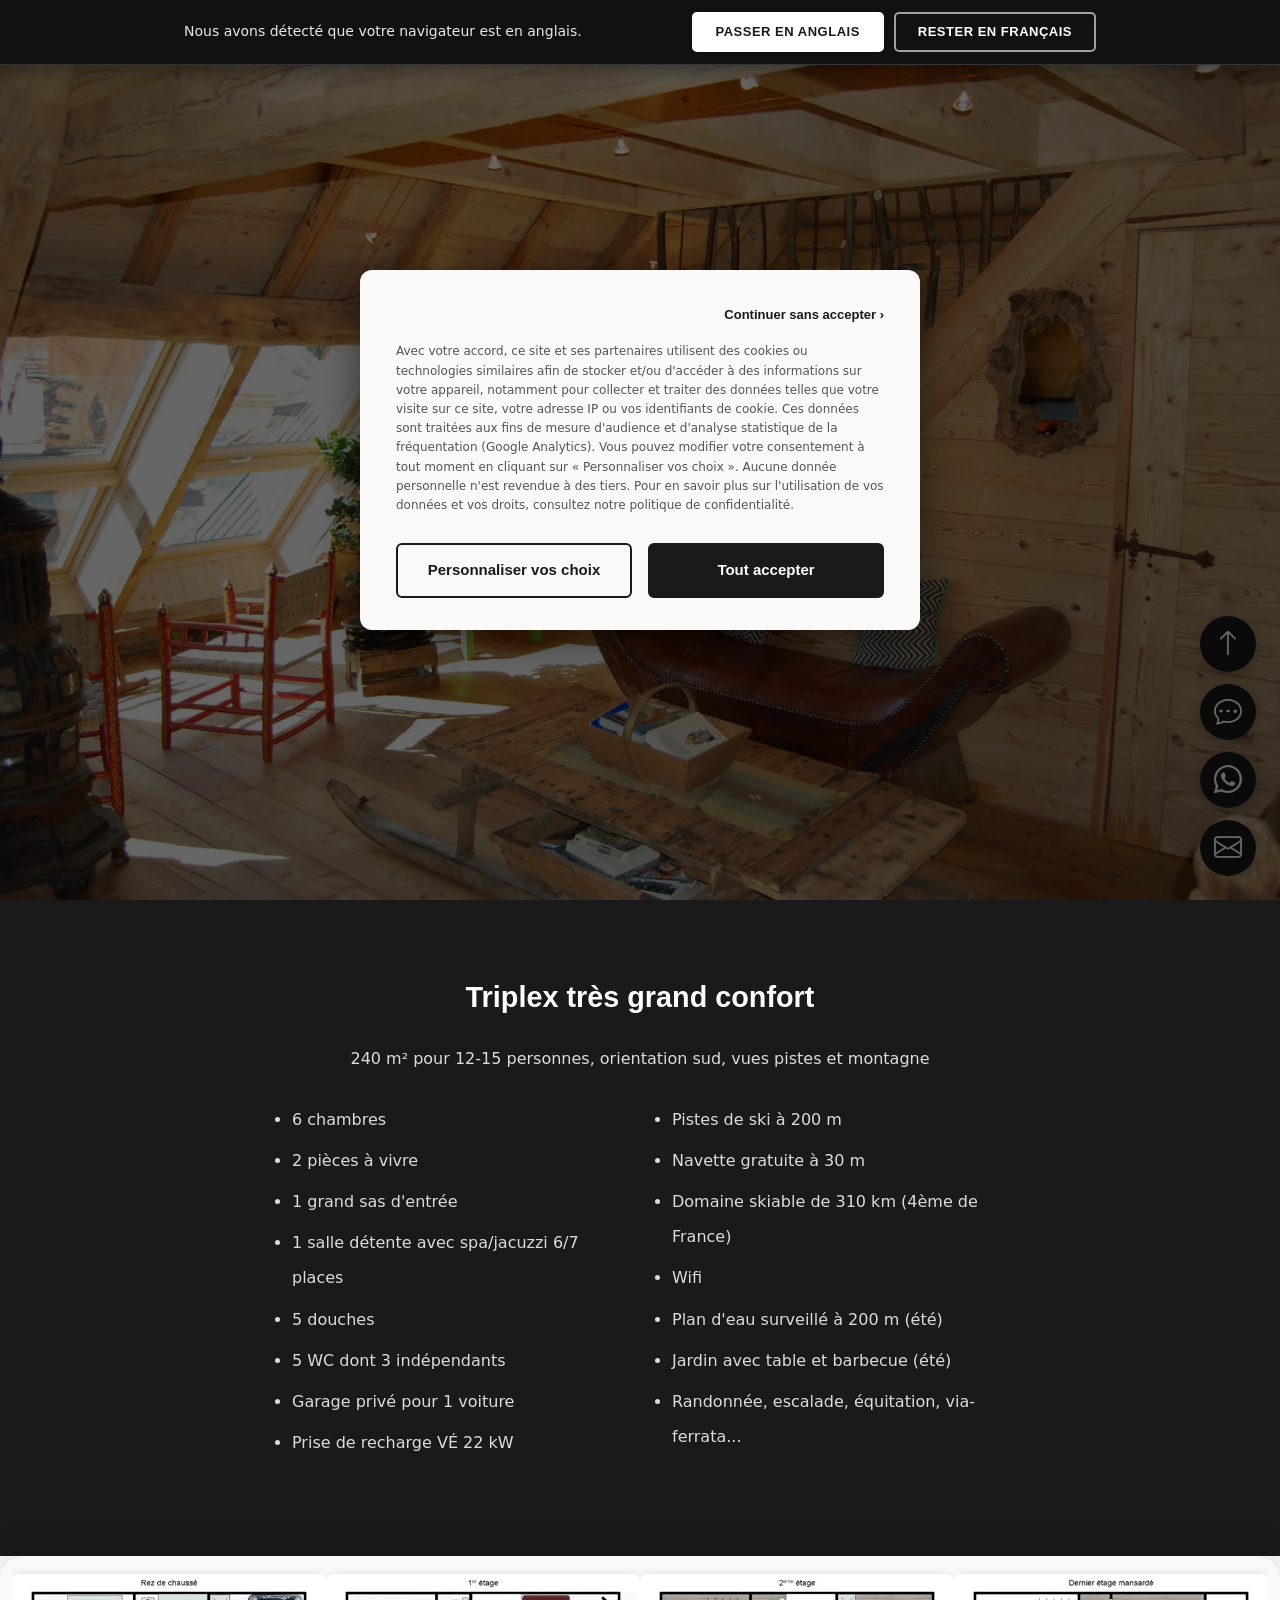
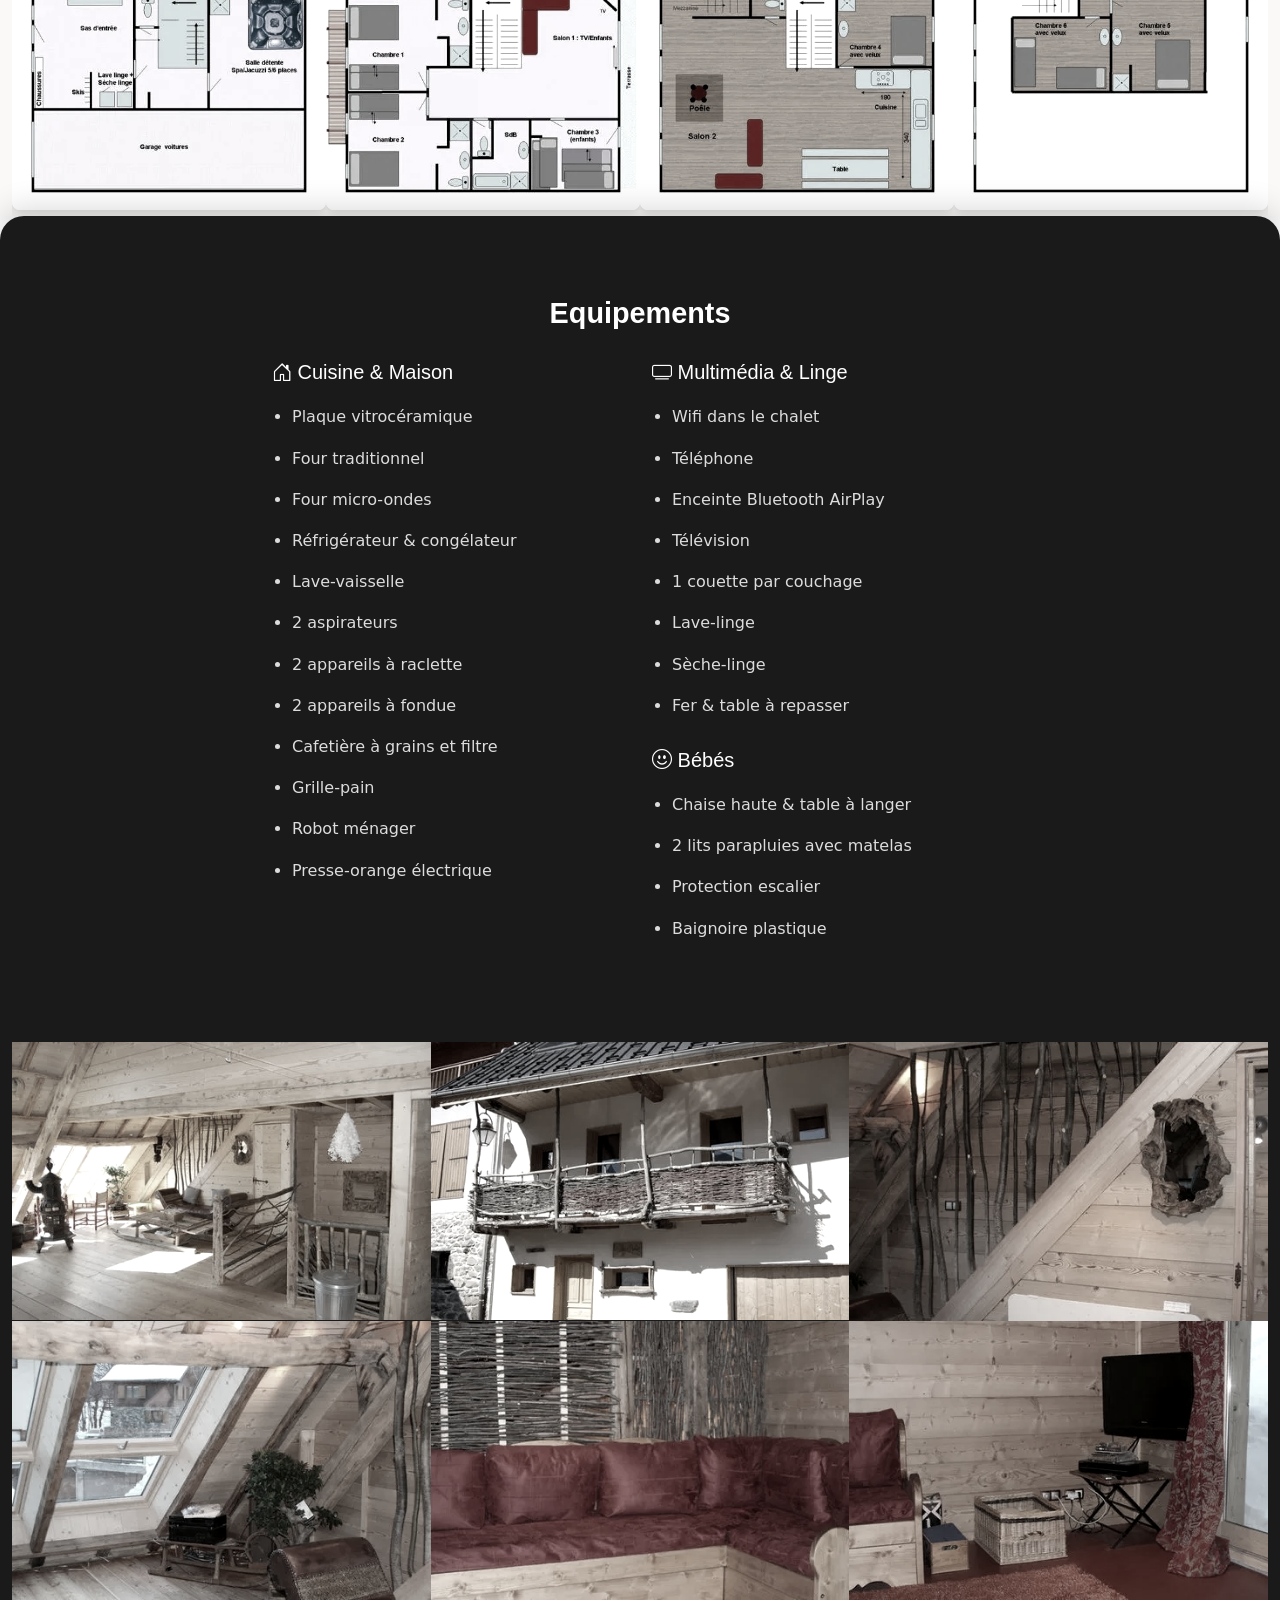
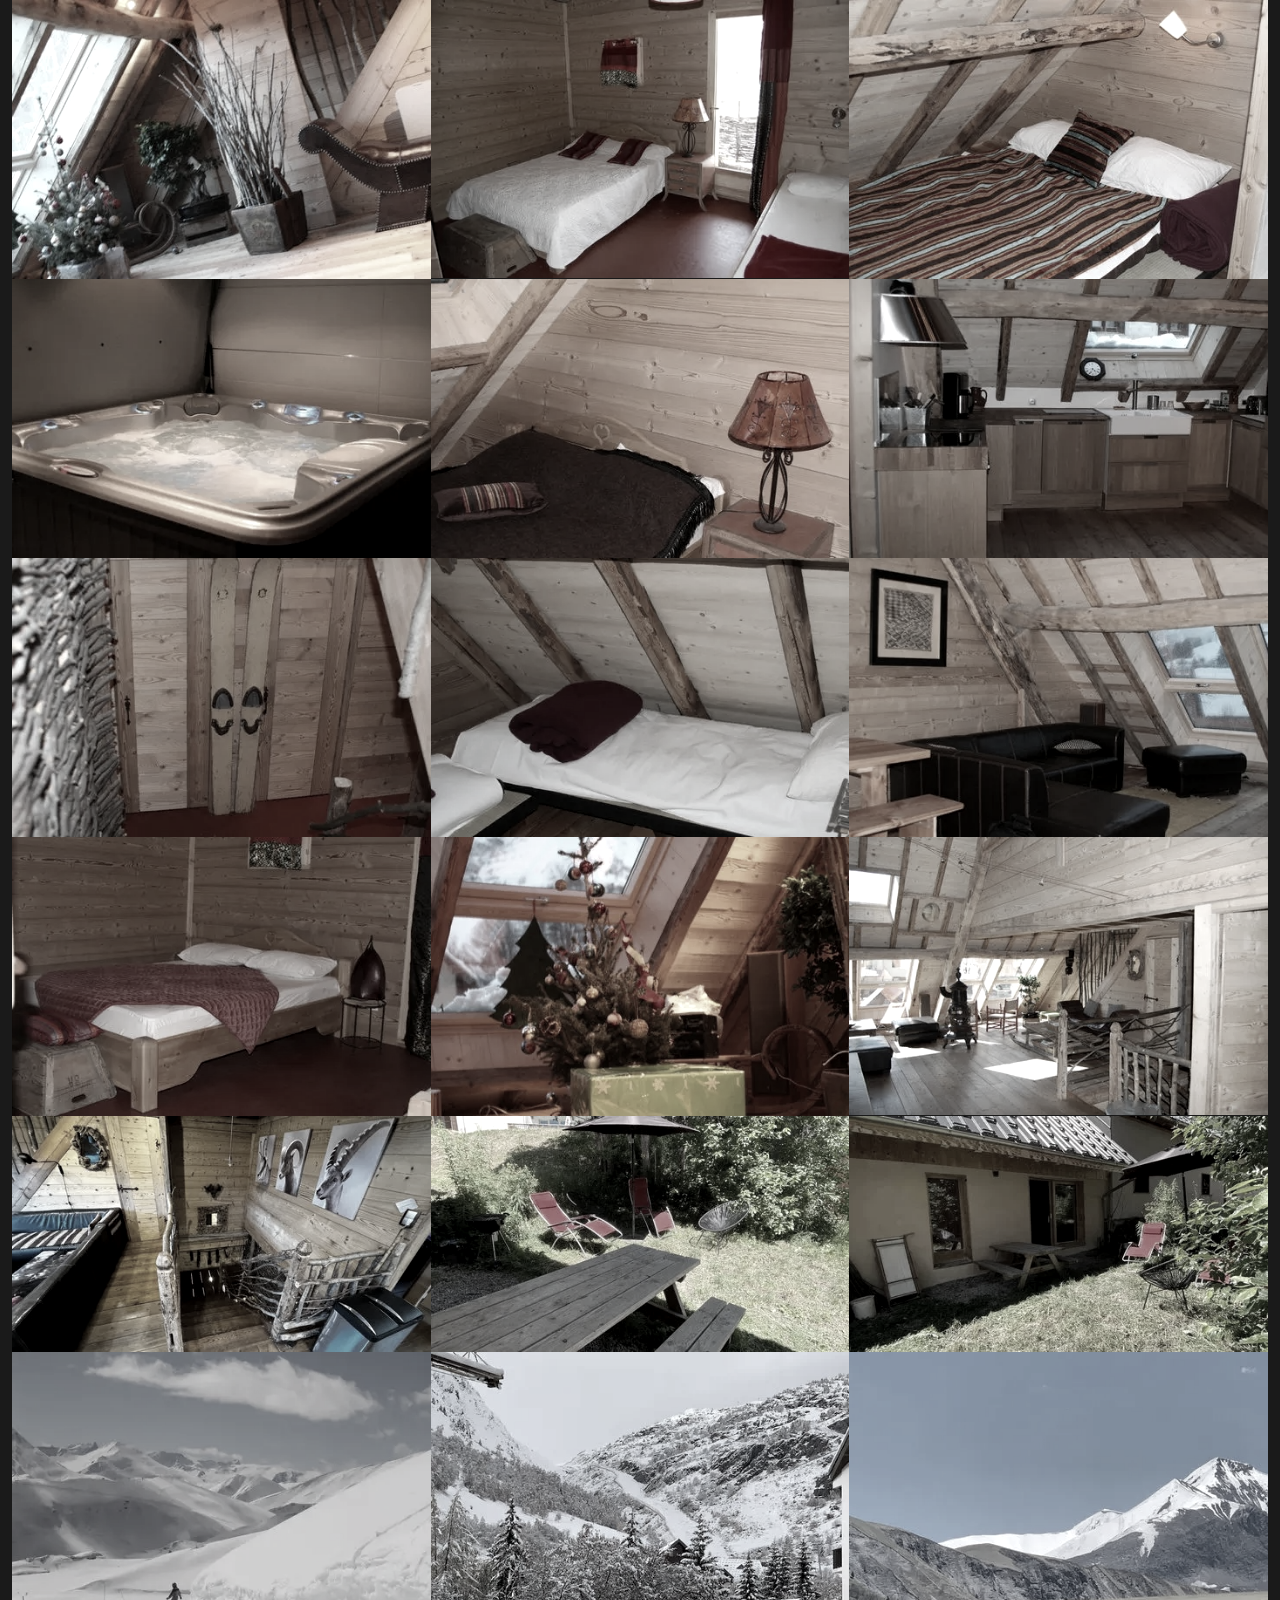
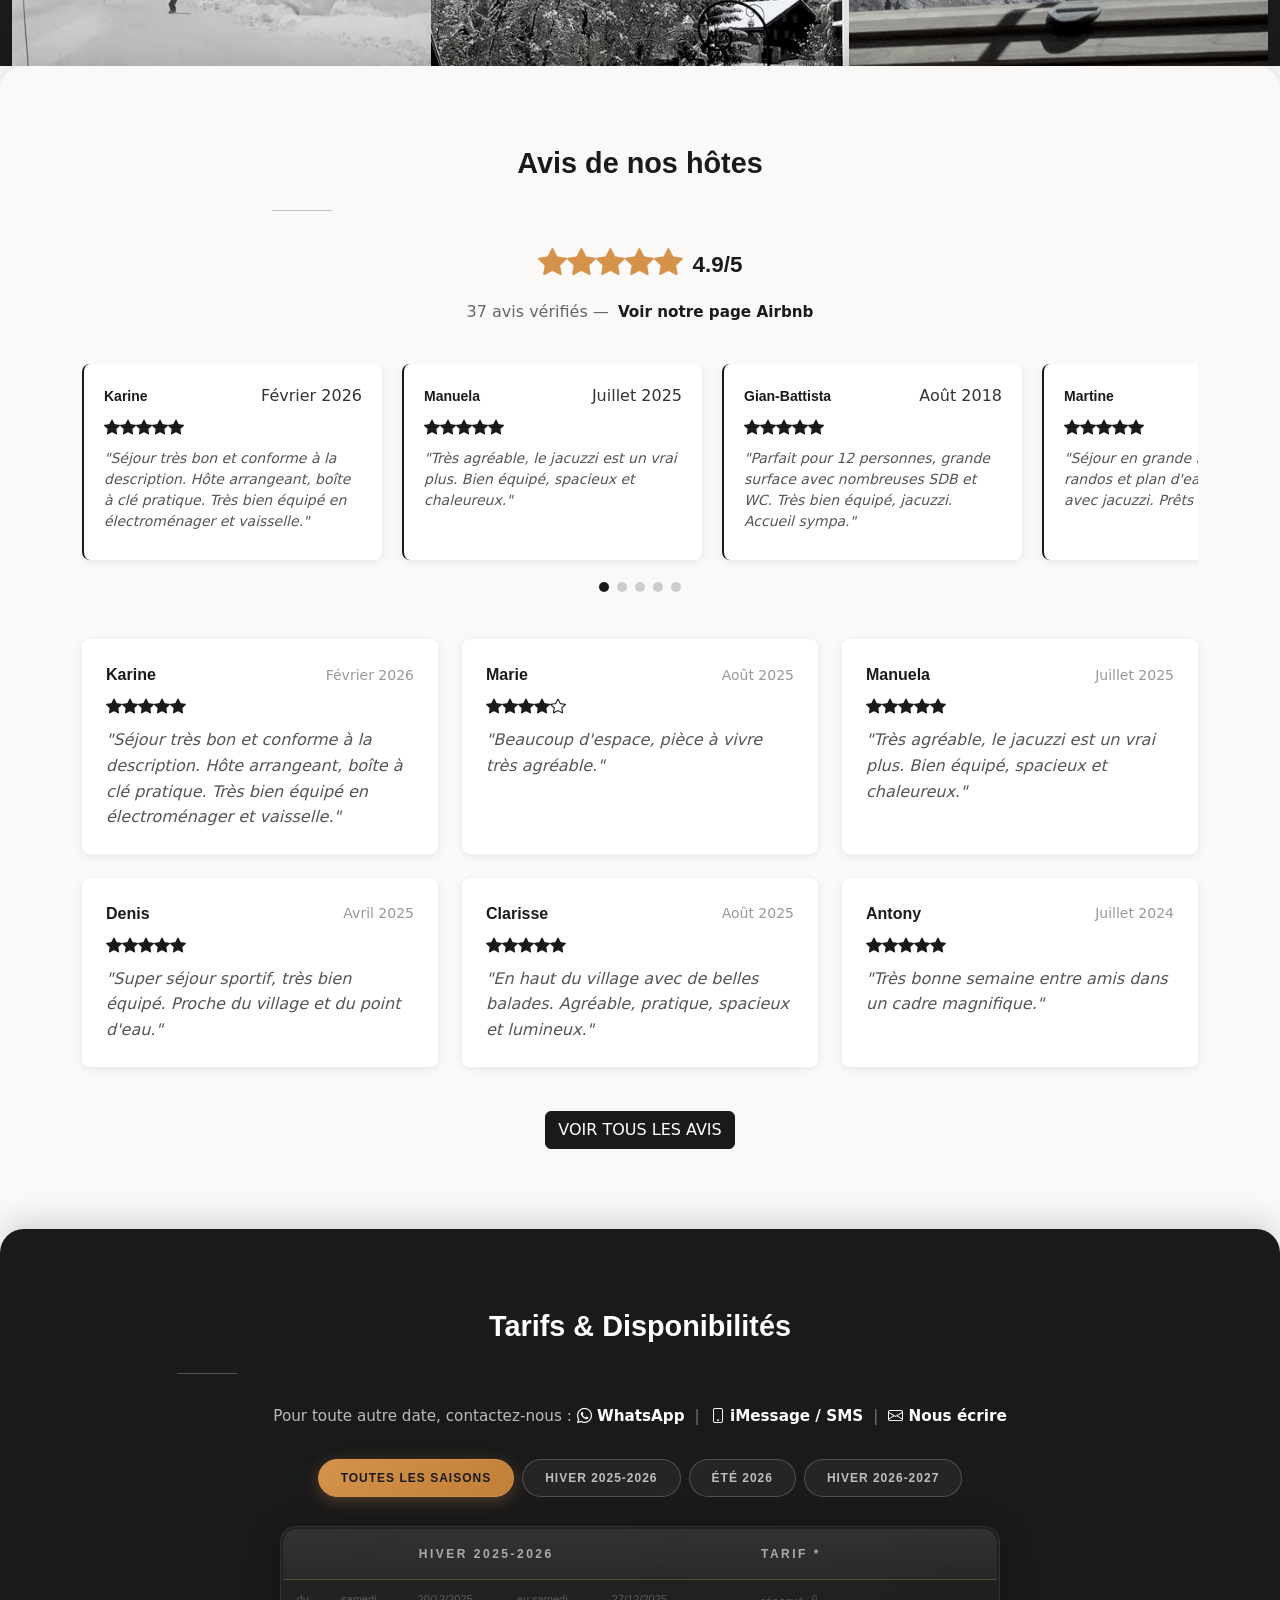
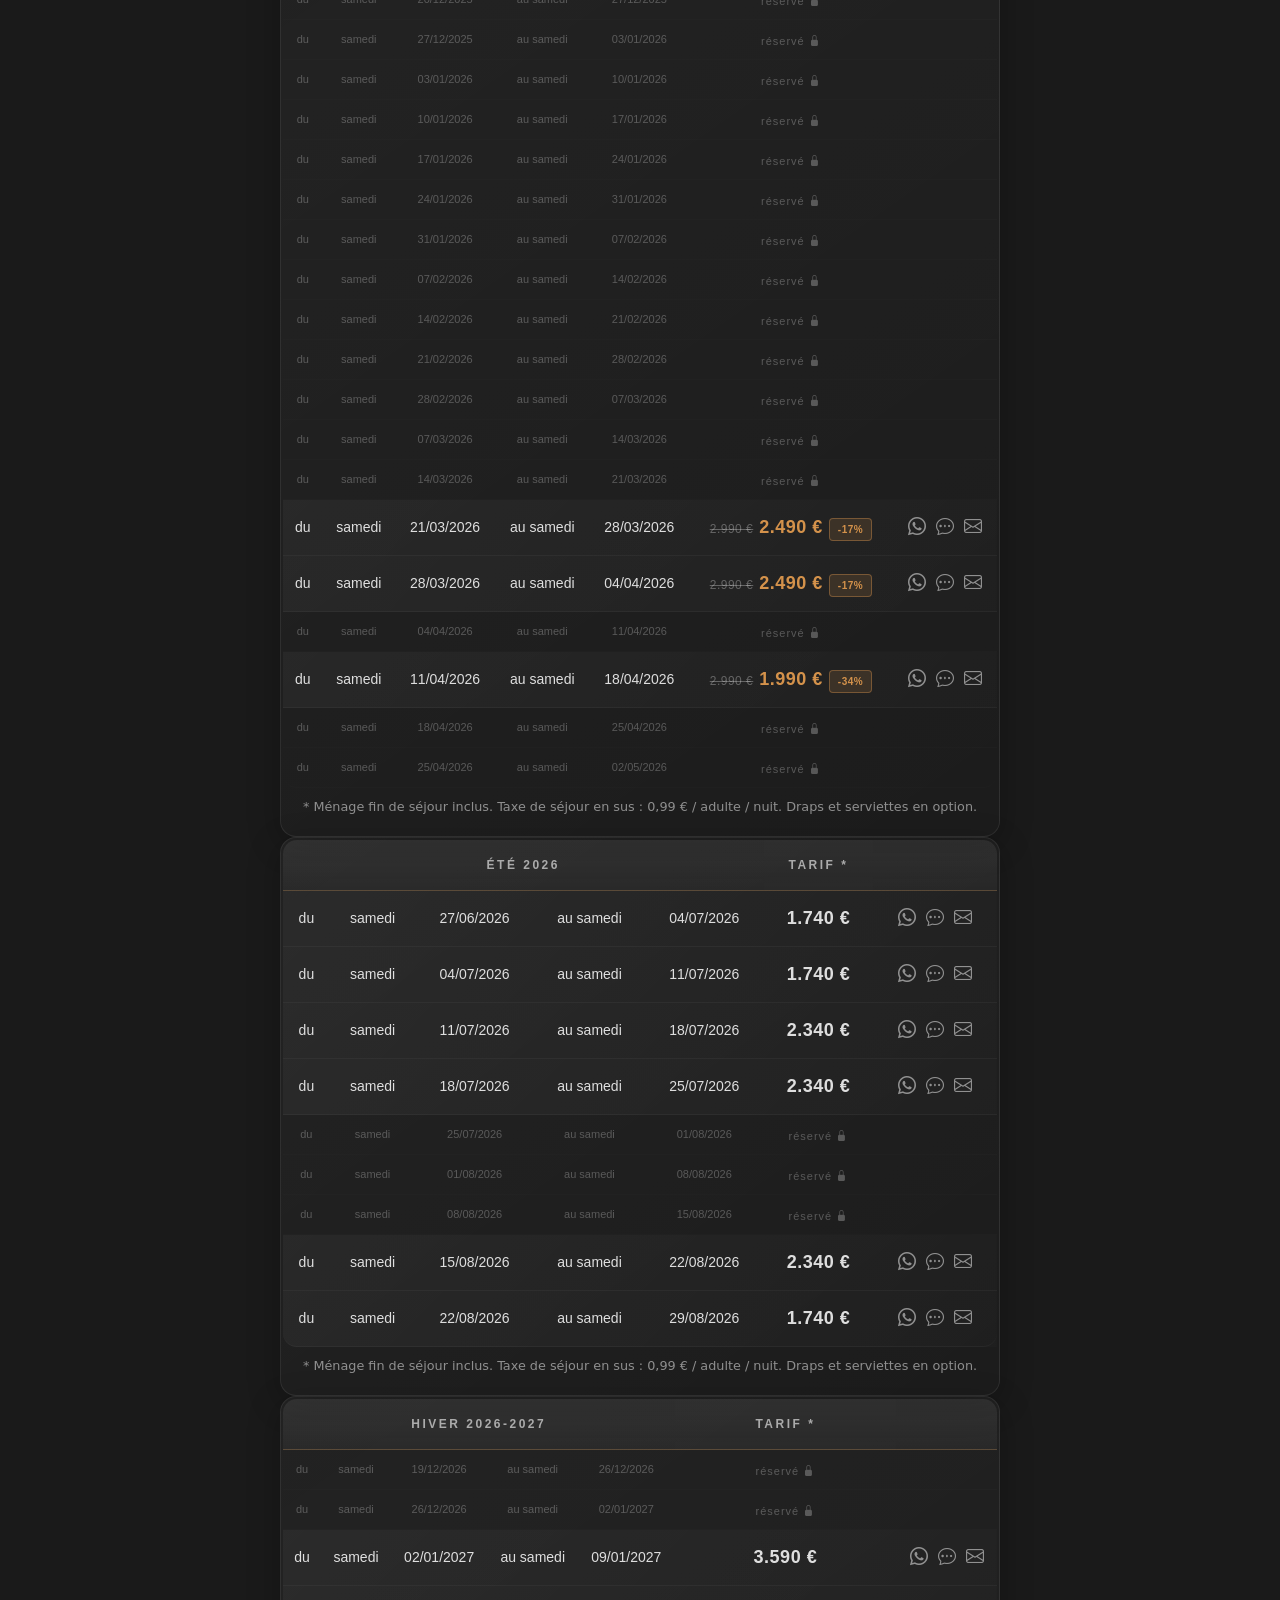
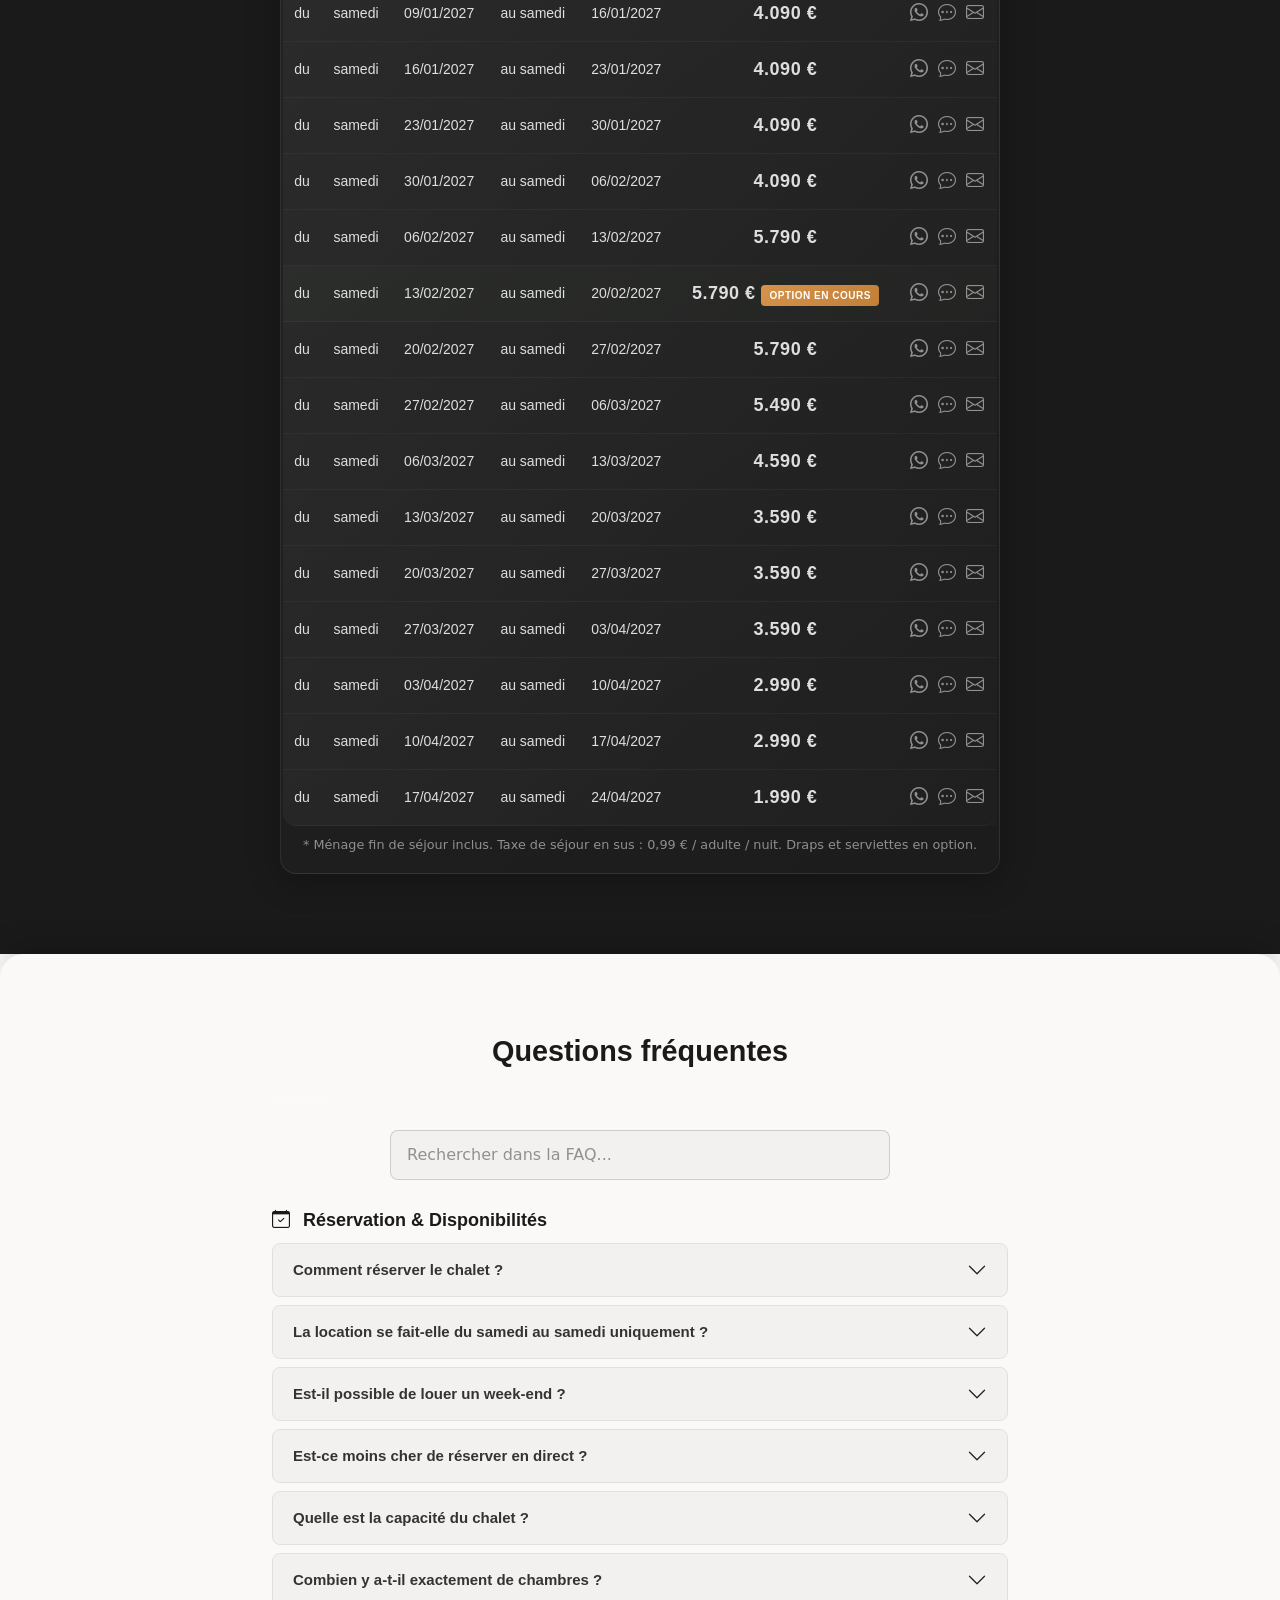
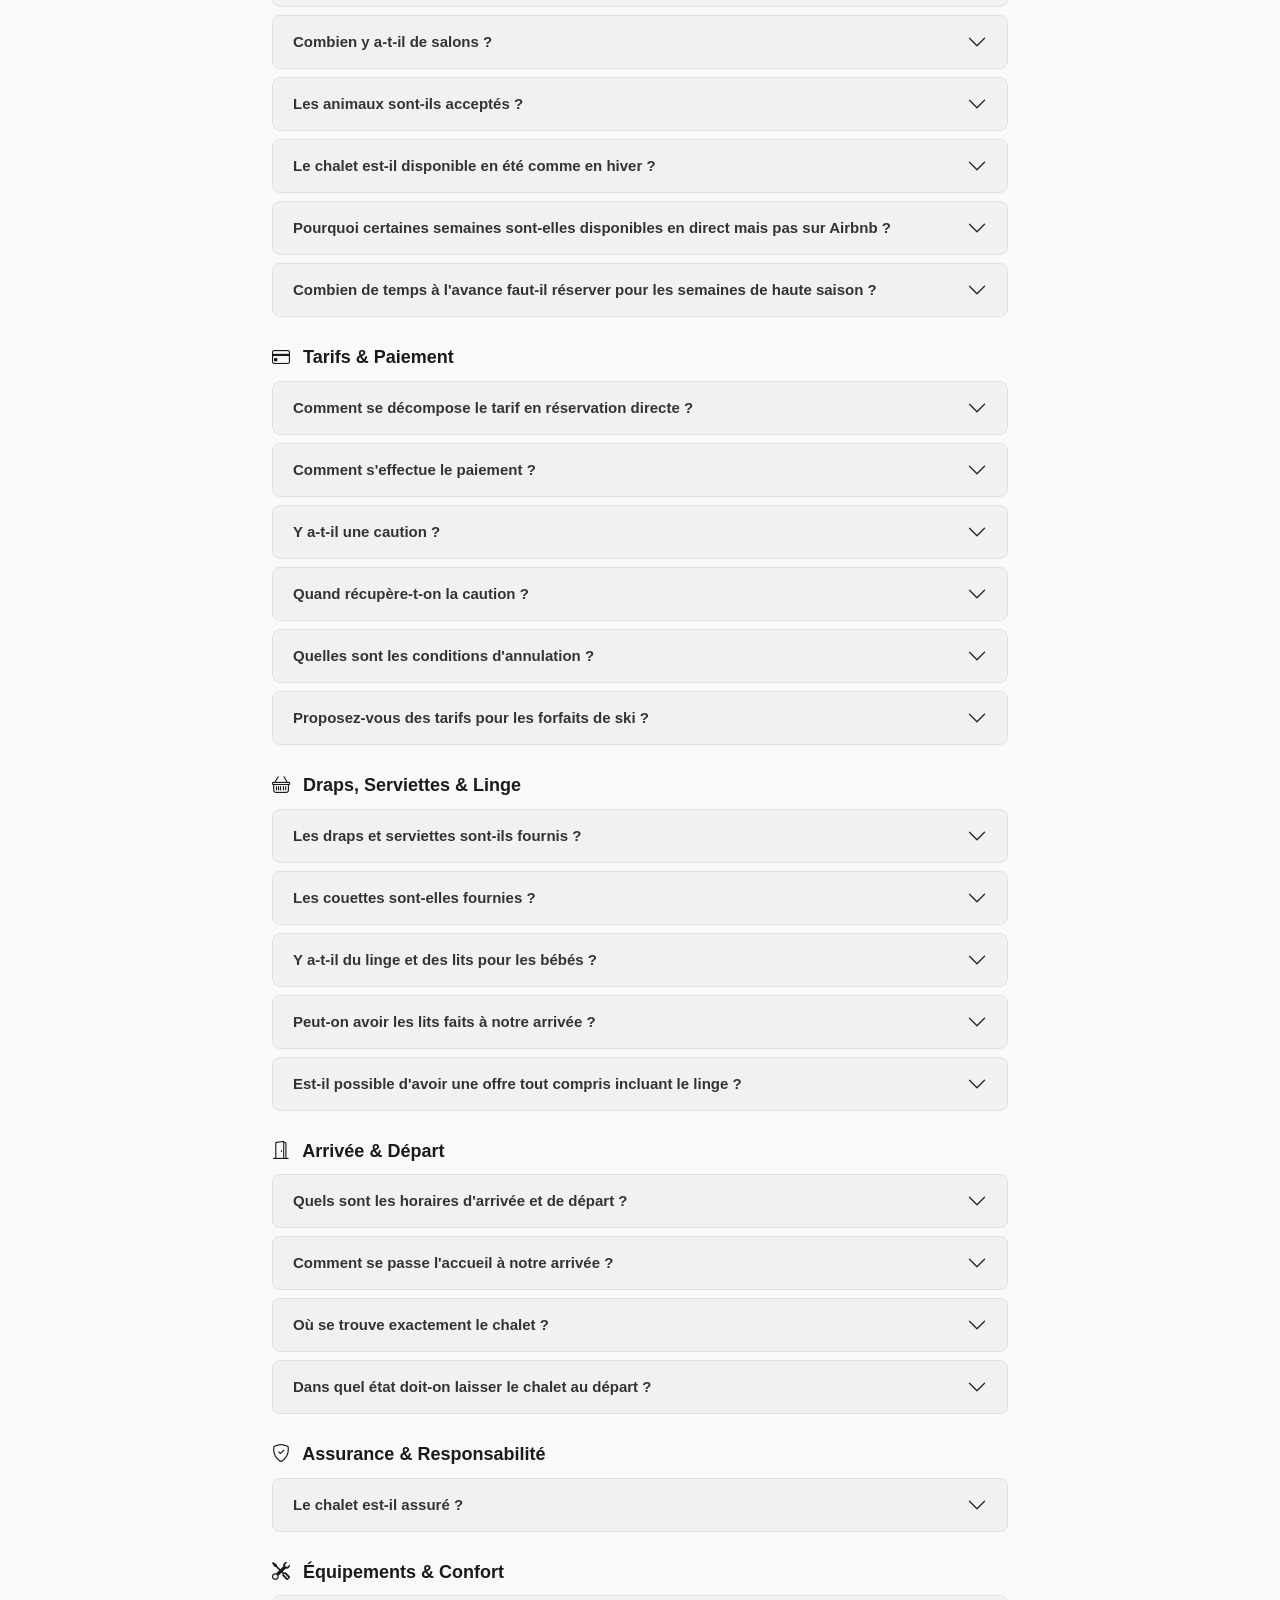
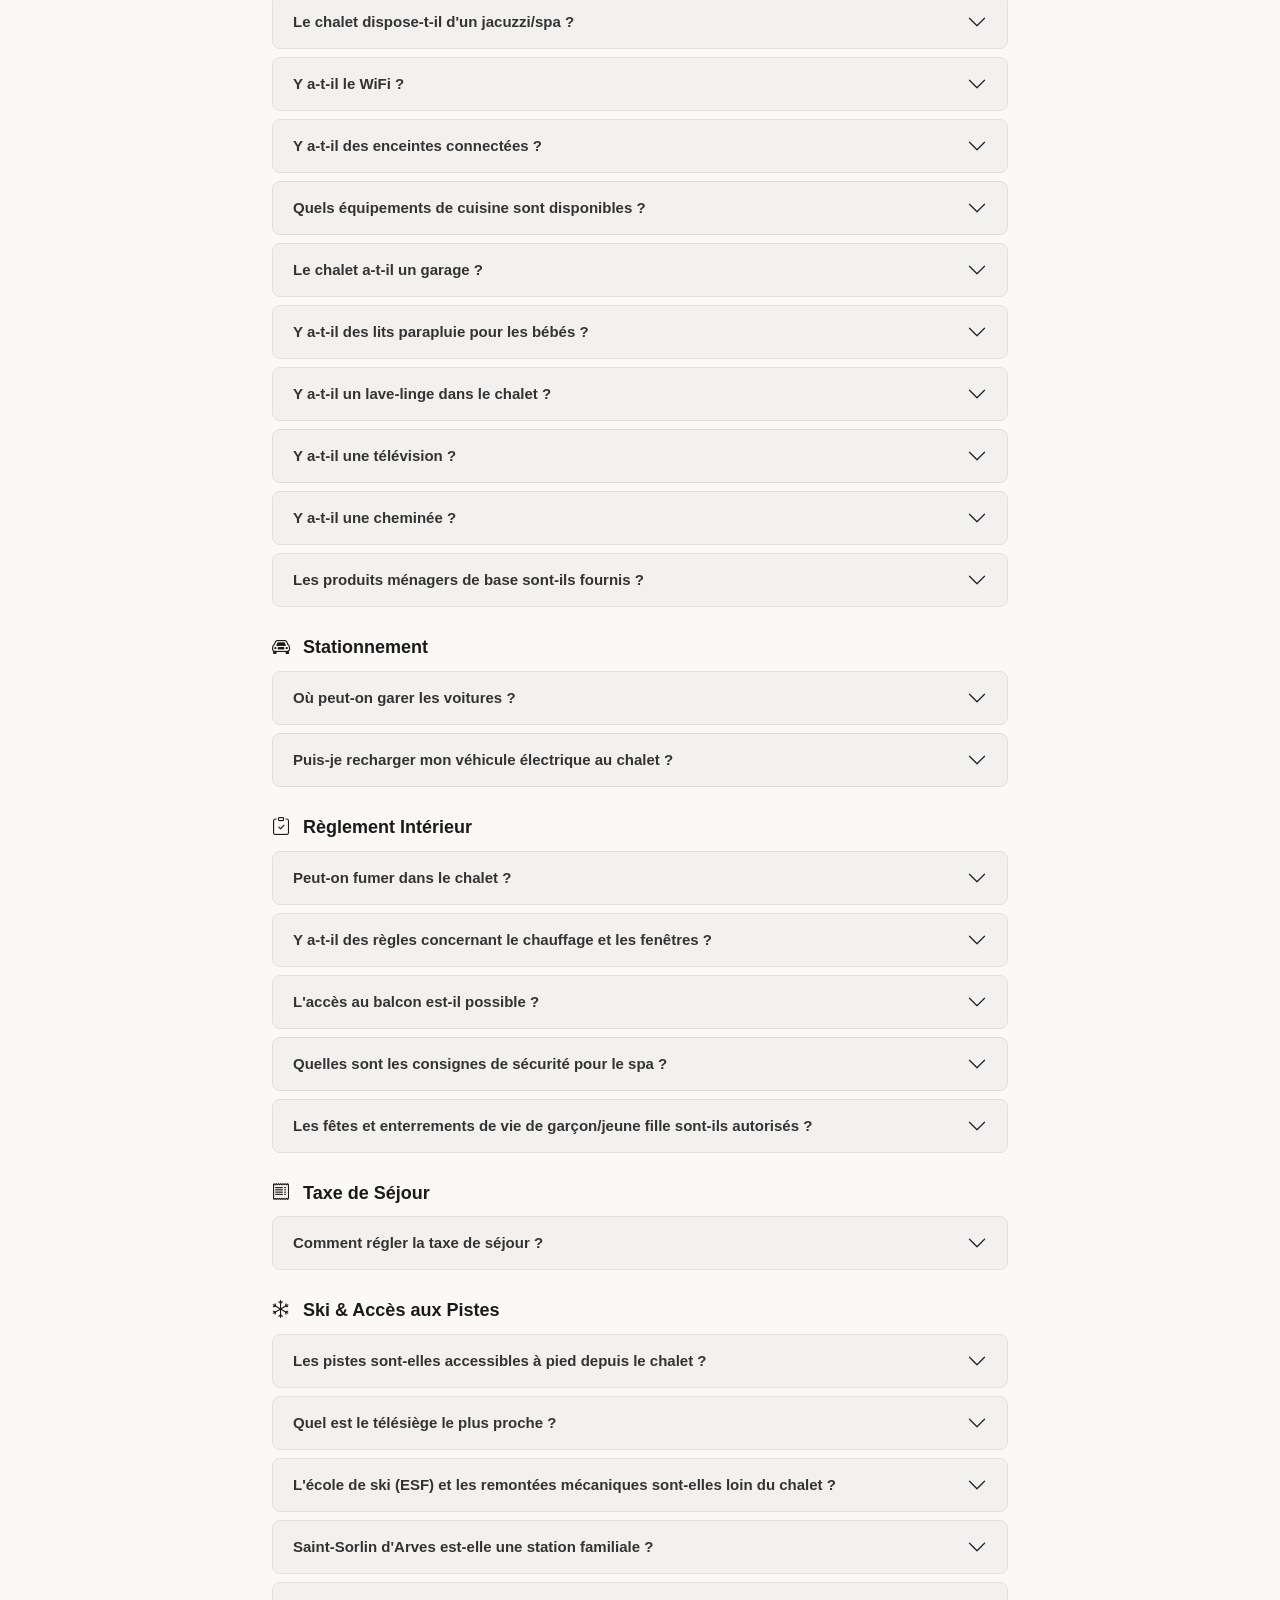
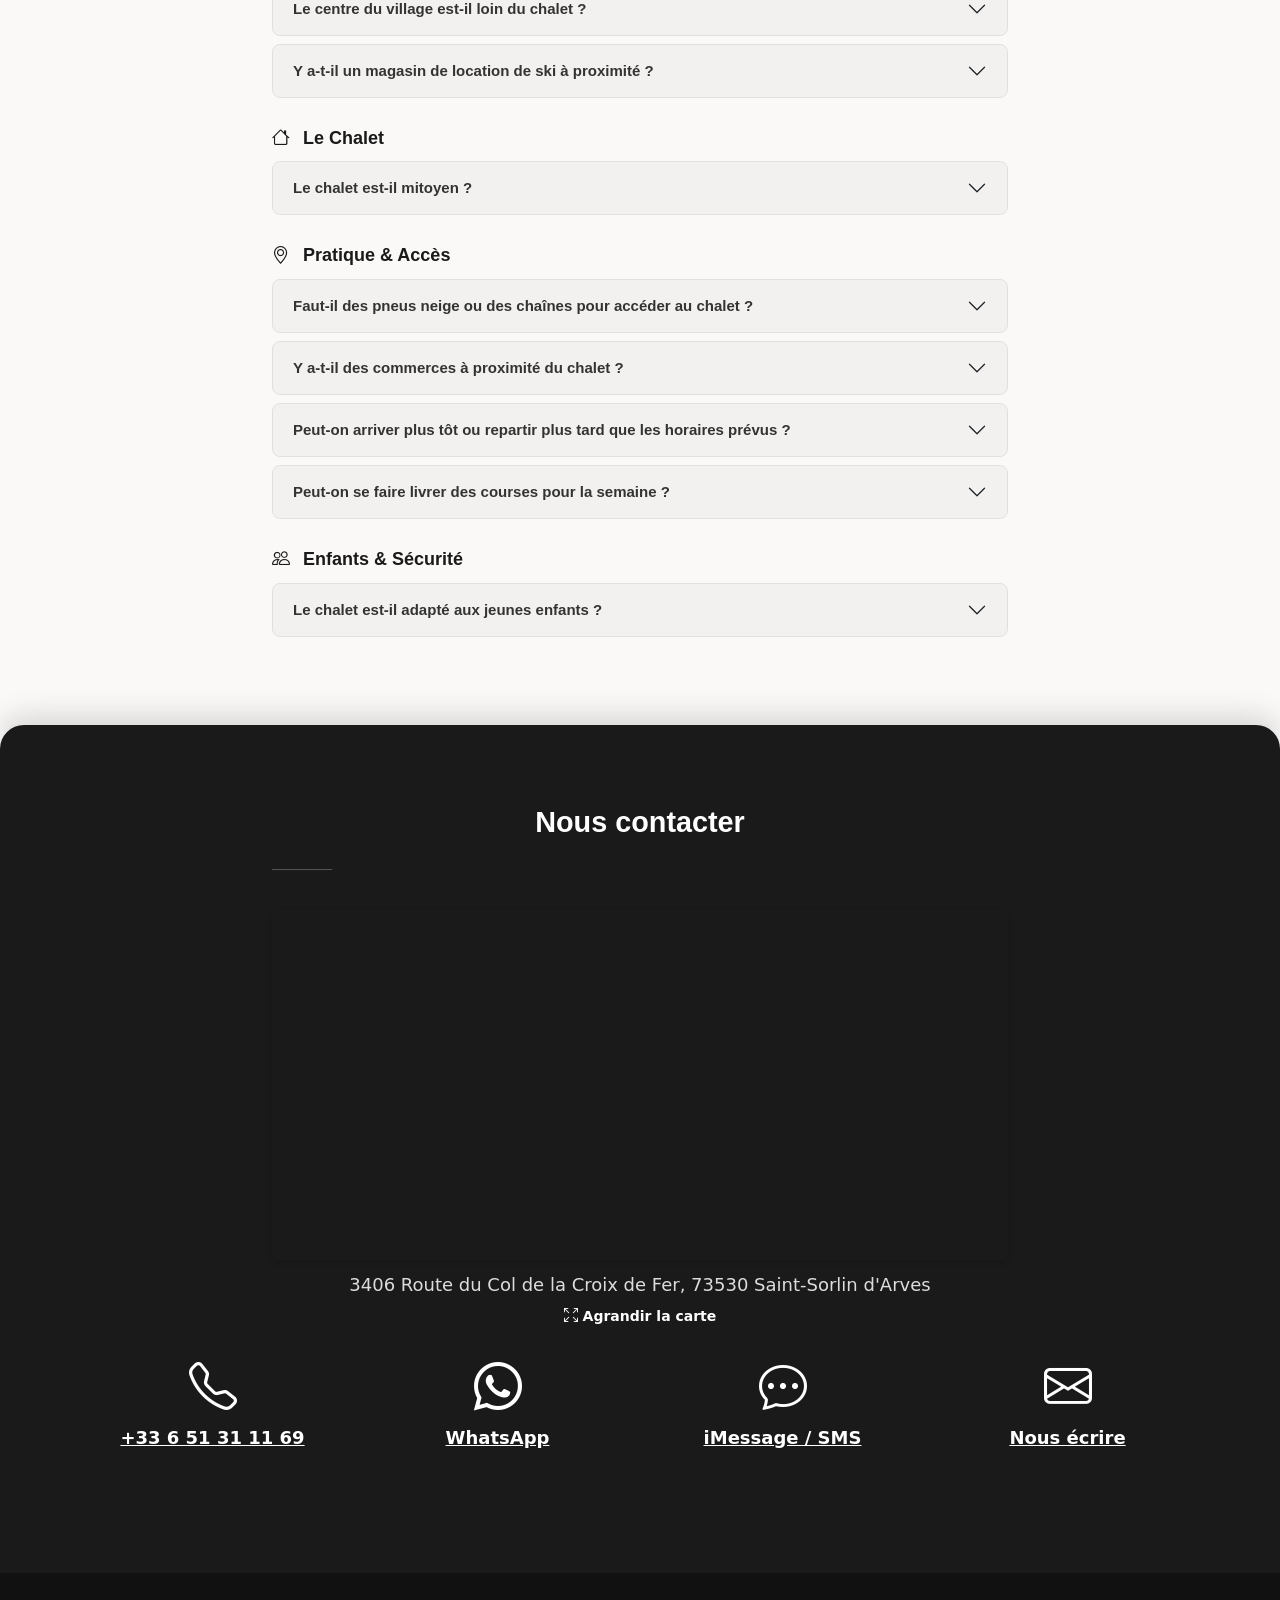
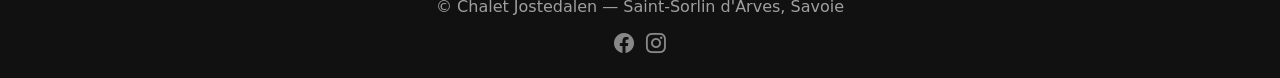
==== index.html @ 8a506e3a "Move pricing section before FAQ with premium dark table design Reorder page sections: Avis → Tarifs " ====
<!DOCTYPE html><html lang="fr"><head><meta charset="utf-8"><meta name="gtm-id" content="GTM-552T5L7T"><meta name="viewport" content="width=device-width, initial-scale=1"><meta name="theme-color" content="#1a1a1a"><meta name="referrer" content="strict-origin-when-cross-origin"><meta http-equiv="Content-Security-Policy" content="default-src 'self'; script-src 'self' https://cdn.jsdelivr.net https://www.googletagmanager.com; style-src 'self' 'unsafe-inline' https://cdn.jsdelivr.net https://fonts.googleapis.com; font-src https://cdn.jsdelivr.net https://fonts.gstatic.com; img-src 'self' data: https://www.googletagmanager.com https://www.google-analytics.com; frame-src https://www.openstreetmap.org https://www.googletagmanager.com; connect-src 'self' https://www.google-analytics.com https://analytics.google.com https://www.googletagmanager.com; object-src 'none'; base-uri 'self'; form-action 'self'"><!-- LCP image preload (must be early, before inline CSS and JSON-LD) --><link rel="preload" as="image" fetchpriority="high"
          imagesrcset="/img/head-768.webp 768w, /img/head-1200.webp 1200w, /img/head.webp 3008w"
          imagesizes="100vw"><!-- Favicon --><link rel="icon" href="data:image/svg+xml,<svg xmlns='http://www.w3.org/2000/svg' viewBox='0 0 100 100'><text y='.9em' font-size='90'>🏔️</text></svg>"><link rel="manifest" href="/manifest.json"><link rel="apple-touch-icon" href="/img/icon-192.png"><meta name="description" content="Location Chalet Jostedalen pour le ski et la randonnée à Saint-Sorlin d'Arves (Savoie) - 240m², 6 chambres, jacuzzi, domaine Les Sybelles"><meta name="author" content=""><title>Location Chalet Jostedalen - Saint-Sorlin d'Arves</title><!-- Canonical URL --><link rel="canonical" href="https://www.location-chalet-jostedalen.com/"><!-- Hreflang --><link rel="alternate" hreflang="fr" href="https://www.location-chalet-jostedalen.com/"><link rel="alternate" hreflang="en" href="https://www.location-chalet-jostedalen.com/en/"><link rel="alternate" hreflang="nl" href="https://www.location-chalet-jostedalen.com/nl/"><link rel="alternate" hreflang="de" href="https://www.location-chalet-jostedalen.com/de/"><link rel="alternate" hreflang="it" href="https://www.location-chalet-jostedalen.com/it/"><link rel="alternate" hreflang="x-default" href="https://www.location-chalet-jostedalen.com/"><!-- Open Graph --><meta property="og:type" content="website"><meta property="og:title" content="Chalet Jostedalen - Location à Saint-Sorlin d'Arves"><meta property="og:description" content="Chalet triplex 240m², 6 chambres, jacuzzi, 8-15 personnes. Au pied des pistes, domaine Les Sybelles (310 km). Saint-Sorlin d'Arves, Savoie."><meta property="og:url" content="https://www.location-chalet-jostedalen.com/"><meta property="og:image" content="https://www.location-chalet-jostedalen.com/img/chalet/s001.webp"><meta property="og:image:width" content="640"><meta property="og:image:height" content="426"><meta property="og:locale" content="fr_FR"><meta property="og:site_name" content="Chalet Jostedalen"><!-- Twitter Card --><meta name="twitter:card" content="summary_large_image"><meta name="twitter:title" content="Chalet Jostedalen - Location à Saint-Sorlin d'Arves"><meta name="twitter:description" content="Chalet triplex 240m², 6 chambres, jacuzzi, 8-15 personnes. Domaine Les Sybelles, Savoie."><meta name="twitter:image" content="https://www.location-chalet-jostedalen.com/img/chalet/s001.webp"><meta name="twitter:image:alt" content="Location Chalet Jostedalen - Saint-Sorlin d'Arves"><!-- Geo tags --><meta name="geo.region" content="FR-73"><meta name="geo.placename" content="Saint-Sorlin d'Arves"><meta name="geo.position" content="45.2221;6.2224"><meta name="ICBM" content="45.2221, 6.2224"><!-- LLMs --><link rel="alternate" type="text/markdown" href="/llms.txt" title="LLM-friendly site summary"><!-- Critical inline CSS (Bootstrap subset + creative) --><style>*,::after,::before{box-sizing:border-box}body{margin:0;font-family:system-ui,-apple-system,"Segoe UI",Roboto,"Helvetica Neue",Arial,sans-serif;font-size:1rem;font-weight:400;line-height:1.5;color:#212529;background-color:#fff;-webkit-text-size-adjust:100%}h1,h2,h3{margin-top:0;margin-bottom:.5rem;font-weight:500;line-height:1.2}h1{font-size:calc(1.375rem + 1.5vw)}h3{font-size:calc(1.3rem + .6vw)}hr{margin:1rem 0;color:inherit;border:0;border-top:1px solid;opacity:.25}p{margin-top:0;margin-bottom:1rem}a{text-decoration:underline}img{vertical-align:middle}.container-fluid{width:100%;padding-right:.75rem;padding-left:.75rem;margin-right:auto;margin-left:auto}.btn{display:inline-block;padding:.375rem .75rem;font-size:1rem;font-weight:400;line-height:1.5;text-align:center;text-decoration:none;vertical-align:middle;cursor:pointer;border:1px solid transparent;border-radius:.375rem;background-color:transparent;transition:color .15s ease-in-out,background-color .15s ease-in-out}.collapse:not(.show){display:none}.navbar{position:relative;display:flex;flex-wrap:wrap;align-items:center;justify-content:space-between;padding:.5rem 0}.navbar>.container-fluid{display:flex;flex-wrap:inherit;align-items:center;justify-content:space-between}.navbar-brand{padding-top:.3125rem;padding-bottom:.3125rem;margin-right:1rem;font-size:1.25rem;text-decoration:none;white-space:nowrap}.navbar-toggler{padding:.25rem .75rem;font-size:1.25rem;line-height:1;background-color:transparent;border:1px solid transparent;border-radius:.375rem}.navbar-toggler-icon{display:inline-block;width:1.5em;height:1.5em;vertical-align:middle;background-repeat:no-repeat;background-position:center;background-size:100%}.navbar-dark{--bs-navbar-color:rgba(255,255,255,.55);--bs-navbar-hover-color:rgba(255,255,255,.75);--bs-navbar-brand-color:#fff;--bs-navbar-toggler-border-color:rgba(255,255,255,.1);--bs-navbar-toggler-icon-bg:url("data:image/svg+xml,%3csvg xmlns='http://www.w3.org/2000/svg' viewBox='0 0 30 30'%3e%3cpath stroke='rgba%28255, 255, 255, 0.55%29' stroke-linecap='round' stroke-miterlimit='10' stroke-width='2' d='M4 7h22M4 15h22M4 23h22'/%3e%3c/svg%3e")}.navbar-dark .navbar-brand{color:var(--bs-navbar-brand-color)}.navbar-dark .navbar-toggler{color:var(--bs-navbar-color);border-color:var(--bs-navbar-toggler-border-color)}.navbar-dark .navbar-toggler-icon{background-image:var(--bs-navbar-toggler-icon-bg)}img{max-width:100%;height:auto}.fixed-top{position:fixed;top:0;right:0;left:0;z-index:1030}.ms-auto{margin-left:auto!important}.skip-link{position:absolute;top:-100px;left:0;background:#1a1a1a;color:#fff;padding:8px 16px;z-index:10000;font-size:14px;transition:top 0.2s}.skip-link:focus{top:0;color:#fff}html,body{height:100%;width:100%;margin:0}body{font-family:'Merriweather','Helvetica Neue',Arial,sans-serif;font-size:16px;color:#333}hr{border-color:rgba(255,255,255,0.4);border-width:1px;max-width:60px;opacity:1}a{transition:all 0.35s;color:#1a1a1a}a:hover,a:focus{color:#444;text-decoration:none}h1,h2,h3,h4,h5,h6{font-family:'Open Sans','Helvetica Neue',Arial,sans-serif}p{font-size:16px;line-height:1.7;margin-bottom:20px}.bg-primary.bg-primary{background-color:#FAF9F7!important;color:#333}.bg-primary-darken{background-color:#1a1a1a;color:#fff}.bg-dark.bg-dark{background-color:#111111!important;color:#fff}.text-faded{color:rgba(255,255,255,0.85)}section{padding:80px 0}aside{padding:50px 0}.no-padding{padding:0}main#main>section{position:sticky;top:0}main#main>section:nth-child(1){z-index:1}main#main>section:nth-child(2){z-index:2}main#main>section:nth-child(3){z-index:3}main#main>section:nth-child(4){z-index:4}main#main>section:nth-child(5){z-index:5}main#main>section:nth-child(6){z-index:6}main#main>section:nth-child(7){z-index:7}main#main>section:nth-child(8){z-index:8}footer.bg-dark{position:sticky;top:0;z-index:9}#plan,#equipement,#avis,#faq,#tarifs,#contact{border-radius:24px 24px 0 0;box-shadow:0 -8px 30px rgba(0,0,0,0.15)}#plan{padding-top:12px}@media (max-width:575.98px){#plan,#equipement,#avis,#faq,#tarifs,#contact{border-radius:16px 16px 0 0}#plan{padding-top:8px}}#mainNav{font-family:'Open Sans','Helvetica Neue',Arial,sans-serif;transition:all 0.35s;background-color:transparent;border-bottom:1px solid rgba(255,255,255,0.3)}#mainNav .navbar-brand{color:#fff;font-weight:700;text-transform:uppercase;font-size:16px;transition:all 0.35s}#mainNav .navbar-brand:hover,#mainNav .navbar-brand:focus{color:rgba(255,255,255,0.6)}#mainNav .nav-link{text-transform:uppercase;font-weight:700;font-size:13px;color:rgba(255,255,255,0.85);padding:0.5rem 1rem}#mainNav .nav-link:hover,#mainNav .nav-link:focus{color:#fff}#mainNav .nav-link.active{color:#fff!important}#mainNav.navbar-scrolled{background-color:#1a1a1a;border-bottom:1px solid rgba(255,255,255,0.08);box-shadow:0 2px 10px rgba(0,0,0,0.3)}#mainNav.navbar-scrolled .navbar-brand{color:#fff;font-size:14px}#mainNav.navbar-scrolled .navbar-brand:hover,#mainNav.navbar-scrolled .navbar-brand:focus{color:rgba(255,255,255,0.6)}#mainNav.navbar-scrolled .nav-link{color:rgba(255,255,255,0.85)}#mainNav.navbar-scrolled .nav-link:hover,#mainNav.navbar-scrolled .nav-link:focus{color:#fff}#mainNav.navbar-scrolled .nav-link.active{color:#fff!important}@media (max-width:991.98px){#mainNav{background-color:#1a1a1a;border-bottom:none}#mainNav .navbar-brand{color:#fff}#mainNav .nav-link{color:rgba(255,255,255,0.85);padding:0.75rem 1rem}#mainNav .nav-link:hover{color:#fff}}header{position:relative;width:100%;min-height:auto;overflow:hidden;text-align:center;color:#ffffff}.header-bg{position:absolute;top:0;left:0;width:100%;height:100%;object-fit:cover;object-position:center}header::before{content:'';position:absolute;top:0;left:0;right:0;bottom:0;background:linear-gradient(180deg,rgba(20,20,20,0.15) 0%,rgba(20,20,20,0.3) 100%)}header .header-content{position:relative;text-align:center;padding:120px 15px 100px;width:100%;z-index:1}header .header-content .header-content-inner h1{font-weight:700;text-transform:uppercase;margin-top:0;margin-bottom:0;font-size:1.8rem;letter-spacing:1px;text-shadow:0 2px 10px rgba(0,0,0,0.5),0 1px 3px rgba(0,0,0,0.3)}header .header-content .header-content-inner h3{font-weight:400;font-size:1.2rem;color:rgba(255,255,255,0.95);margin-bottom:5px;text-shadow:0 2px 8px rgba(0,0,0,0.5),0 1px 3px rgba(0,0,0,0.3)}header .header-content .header-content-inner hr{margin:25px auto;border-color:#fff}header .header-content .header-content-inner p{font-weight:300;color:rgba(255,255,255,0.8);font-size:16px;margin-bottom:50px}@media (min-width:768px){header{min-height:100vh}header .header-content{position:absolute;top:50%;transform:translateY(-50%);padding:0 50px}header .header-content .header-content-inner{max-width:900px;margin-left:auto;margin-right:auto}header .header-content .header-content-inner h1{font-size:2.6rem}header .header-content .header-content-inner h3{font-size:1.4rem}header .header-content .header-content-inner p{font-size:18px;max-width:80%;margin-left:auto;margin-right:auto}}.section-heading{margin-top:0;margin-bottom:30px;font-size:1.8rem;font-weight:700;color:#fff}.bg-primary-darken ul{font-size:16px;font-weight:300;line-height:2.2;padding-left:20px}.bg-primary-darken ul li{margin-bottom:6px}.portfolio-box{position:relative;display:block;max-width:650px;margin:0 auto;overflow:hidden}.portfolio-box img{width:100%;height:auto;transition:transform 0.4s ease,filter 0.4s ease}.portfolio-box:hover img{transform:scale(1.05)}#photo .portfolio-box img{filter:grayscale(80%) contrast(1.1)}#photo .portfolio-box:hover img{filter:grayscale(0%) contrast(1)}.portfolio-box .portfolio-box-caption{color:white;opacity:0;display:block;background:rgba(26,26,26,0.85);position:absolute;bottom:0;text-align:center;width:100%;height:100%;transition:all 0.35s}.portfolio-box .portfolio-box-caption .portfolio-box-caption-content{width:100%;text-align:center;position:absolute;top:50%;transform:translateY(-50%)}.portfolio-box .portfolio-box-caption .portfolio-box-caption-content .project-category,.portfolio-box .portfolio-box-caption .portfolio-box-caption-content .project-name{font-family:'Open Sans','Helvetica Neue',Arial,sans-serif;padding:0 15px}.portfolio-box .portfolio-box-caption .portfolio-box-caption-content .project-category{text-transform:uppercase;font-weight:600;font-size:14px}.portfolio-box .portfolio-box-caption .portfolio-box-caption-content .project-name{font-size:18px}.portfolio-box:hover .portfolio-box-caption{opacity:1}#contact{text-align:center}#contact i{color:#fff;margin-bottom:15px}#contact p{font-size:18px;color:rgba(255,255,255,0.85)}#contact a{color:#fff;font-weight:600}#contact a:hover{color:rgba(255,255,255,0.6)}.text-primary.text-primary{color:#1a1a1a!important}.btn-default{color:#1a1a1a;background-color:#fff;border-color:#fff;transition:all 0.35s}.btn-default:hover,.btn-default:focus{color:#1a1a1a;background-color:#f2f2f2;border-color:#ededed}.btn.btn-primary{color:#fff;background-color:#1a1a1a;border-color:#1a1a1a;transition:all 0.35s}.btn.btn-primary:hover,.btn.btn-primary:focus{color:#fff;background-color:#444;border-color:#444}.btn{font-family:'Open Sans','Helvetica Neue',Arial,sans-serif;border:none;border-radius:300px;font-weight:700;text-transform:uppercase}.btn-xl{padding:15px 30px}.animate-on-scroll{opacity:0;transform:translateY(20px);transition:opacity 0.6s ease-out,transform 0.6s ease-out}.animate-on-scroll.animated{opacity:1;transform:translateY(0)}.fa-3x{font-size:3em}.floating-buttons{position:fixed;bottom:24px;right:24px;display:flex;flex-direction:column;gap:12px;z-index:1000}.backtotop-float,.whatsapp-float,.imessage-float,.email-float{width:56px;height:56px;border-radius:50%;display:flex;align-items:center;justify-content:center;font-size:28px;color:#fff;box-shadow:0 4px 12px rgba(0,0,0,0.25);transition:transform 0.3s,box-shadow 0.3s;text-decoration:none}.backtotop-float{background-color:#1a1a1a;opacity:0;pointer-events:none;transition:opacity 0.3s,transform 0.3s,box-shadow 0.3s}.backtotop-float.visible{opacity:1;pointer-events:auto}.whatsapp-float{background-color:#1a1a1a;color:#fff}.imessage-float{background-color:#1a1a1a;color:#fff}.email-float{background-color:#1a1a1a;color:#fff}.backtotop-float:hover,.whatsapp-float:hover,.imessage-float:hover,.email-float:hover{transform:scale(1.1);box-shadow:0 6px 18px rgba(0,0,0,0.3);color:#fff}#langSwitcher .dropdown-toggle{display:flex;align-items:center;gap:6px}#langSwitcher .dropdown-toggle::after{margin-left:4px}#langSwitcher .dropdown-menu{min-width:140px;background-color:#fff;border:1px solid rgba(0,0,0,0.1);border-radius:6px;box-shadow:0 4px 12px rgba(0,0,0,0.1);padding:4px 0}#langSwitcher .dropdown-item{font-family:'Open Sans','Helvetica Neue',Arial,sans-serif;font-size:14px;font-weight:600;color:#1a1a1a;padding:8px 16px;transition:all 0.2s}#langSwitcher .dropdown-item:hover,#langSwitcher .dropdown-item:focus{background-color:#FAF9F7;color:#1a1a1a}#langSwitcher .dropdown-item.active{background-color:#1a1a1a;color:#fff}@media (max-width:991.98px){#langSwitcher .dropdown-menu{background-color:#1a1a1a;border:none;box-shadow:none}#langSwitcher .dropdown-item{color:rgba(255,255,255,0.85)}#langSwitcher .dropdown-item:hover,#langSwitcher .dropdown-item:focus{background-color:rgba(255,255,255,0.1);color:#fff}#langSwitcher .dropdown-item.active{background-color:rgba(255,255,255,0.15);color:#fff}}.lang-suggestion-banner{position:fixed;top:0;left:0;right:0;background-color:#111111;color:#fff;z-index:1300;box-shadow:0 4px 20px rgba(0,0,0,0.4);border-bottom:1px solid rgba(255,255,255,0.15)}.lang-suggestion-inner{max-width:960px;margin:0 auto;padding:12px 24px;display:flex;align-items:center;justify-content:space-between;gap:16px}.lang-suggestion-text{margin:0;font-size:14px;line-height:1.5;color:rgba(255,255,255,0.9)}.lang-suggestion-buttons{display:flex;gap:10px;flex-shrink:0}.btn-lang-switch{display:inline-block;background-color:#fff;color:#1a1a1a;border:2px solid #fff;padding:8px 22px;font-family:'Open Sans','Helvetica Neue',Arial,sans-serif;font-size:13px;font-weight:700;text-transform:uppercase;letter-spacing:0.5px;border-radius:5px;cursor:pointer;transition:background-color 0.3s;white-space:nowrap;text-decoration:none}.btn-lang-switch:hover{background-color:#e0e0e0;border-color:#e0e0e0;color:#1a1a1a}.btn-lang-stay{background-color:transparent;color:#fff;border:2px solid rgba(255,255,255,0.6);padding:8px 22px;font-family:'Open Sans','Helvetica Neue',Arial,sans-serif;font-size:13px;font-weight:700;text-transform:uppercase;letter-spacing:0.5px;border-radius:5px;cursor:pointer;transition:all 0.3s;white-space:nowrap}.btn-lang-stay:hover{border-color:#fff;color:#fff}@media (max-width:575.98px){.lang-suggestion-inner{flex-direction:column;text-align:center;padding:16px}.lang-suggestion-buttons{width:100%;justify-content:center}}.cookie-banner{position:fixed;top:0;left:0;right:0;bottom:0;background-color:rgba(0,0,0,0.6);z-index:1200;display:flex;align-items:center;justify-content:center}.cookie-banner-inner{background-color:#FAF9F7;max-width:560px;width:90%;padding:32px 36px;border-radius:12px;box-shadow:0 8px 40px rgba(0,0,0,0.5)}.cookie-banner-top{text-align:right;margin-bottom:16px}.btn-cookie-skip{background:none;border:none;color:#1a1a1a;font-family:'Open Sans','Helvetica Neue',Arial,sans-serif;font-size:13px;font-weight:700;cursor:pointer;padding:0;transition:color 0.2s}.btn-cookie-skip:hover{color:#666}.cookie-banner-text{margin:0 0 28px;font-size:12px;line-height:1.6;color:#555;text-align:left}.cookie-banner-buttons{display:flex;gap:16px}.cookie-config-title{font-family:'Open Sans','Helvetica Neue',Arial,sans-serif;font-size:18px;font-weight:700;color:#1a1a1a;margin:0 0 24px}.cookie-category{display:flex;align-items:center;justify-content:space-between;gap:16px;padding:16px 0;border-bottom:1px solid rgba(0,0,0,0.1)}.cookie-category:first-of-type{border-top:1px solid rgba(0,0,0,0.1)}.cookie-category-info{flex:1}.cookie-category-info strong{display:block;font-size:14px;color:#1a1a1a;margin-bottom:4px}.cookie-category-info p{margin:0;font-size:12px;color:#777;line-height:1.4}.cookie-toggle{position:relative;display:inline-block;width:48px;height:26px;flex-shrink:0}.cookie-toggle input{opacity:0;width:0;height:0}.cookie-toggle-slider{position:absolute;cursor:pointer;top:0;left:0;right:0;bottom:0;background-color:#ccc;border-radius:26px;transition:background-color 0.3s}.cookie-toggle-slider::before{content:"";position:absolute;height:20px;width:20px;left:3px;bottom:3px;background-color:#fff;border-radius:50%;transition:transform 0.3s}.cookie-toggle input:checked + .cookie-toggle-slider{background-color:#1a1a1a}.cookie-toggle input:checked + .cookie-toggle-slider::before{transform:translateX(22px)}.cookie-toggle input:disabled + .cookie-toggle-slider{background-color:#a8c4a0;cursor:default}.cookie-save-btn{width:100%;margin-top:24px}.btn-cookie-configure,.btn-cookie-accept{flex:1;padding:14px 24px;font-family:'Open Sans','Helvetica Neue',Arial,sans-serif;font-size:15px;font-weight:700;border-radius:6px;cursor:pointer;transition:all 0.3s}.btn-cookie-configure{background-color:transparent;color:#1a1a1a;border:2px solid #1a1a1a}.btn-cookie-configure:hover{background-color:#1a1a1a;color:#fff}.btn-cookie-accept{background-color:#1a1a1a;color:#fff;border:2px solid #1a1a1a}.btn-cookie-accept:hover{background-color:#444;border-color:#444}@media (max-width:575.98px){.cookie-banner-inner{padding:24px 20px}.cookie-banner-buttons{flex-direction:column}}.page-404{min-height:100vh;display:flex;flex-direction:column}.page-404-content{flex:1;display:flex;align-items:center;justify-content:center;text-align:center;padding:120px 20px 80px;background-color:#1a1a1a;color:#fff}.page-404-content h1{font-size:5rem;font-weight:700;color:#fff;margin-bottom:10px}.page-404-content h2{font-size:1.6rem;font-weight:700;margin-bottom:20px}.page-404-content p{color:rgba(255,255,255,0.8);margin-bottom:30px}.page-404-content .btn-back{display:inline-block;background-color:#fff;color:#1a1a1a;padding:12px 30px;border-radius:300px;font-family:'Open Sans','Helvetica Neue',Arial,sans-serif;font-weight:700;text-transform:uppercase;font-size:14px;text-decoration:none;transition:background-color 0.3s}.page-404-content .btn-back:hover{background-color:#e0e0e0;color:#1a1a1a}#avis .section-heading{color:#1a1a1a}#avis hr{border-color:#1a1a1a}.reviews-summary{text-align:center;margin-bottom:40px}.reviews-summary .reviews-avg-stars{color:#D4924B;font-size:1.8rem}.reviews-summary .reviews-avg-score{font-family:'Open Sans','Helvetica Neue',Arial,sans-serif;font-size:1.4rem;font-weight:700;color:#1a1a1a;margin-left:10px}.reviews-summary .reviews-count{display:block;font-size:1rem;color:#666;margin-top:5px}.reviews-airbnb-link{display:inline-block;margin-top:12px;color:#1a1a1a;font-size:0.95rem;font-weight:600;text-decoration:none;transition:color 0.3s ease}.reviews-airbnb-link:hover{color:#1a1a1a;text-decoration:underline}.reviews-airbnb-link i{margin-right:4px}.review-card{background:#fff;border-radius:8px;box-shadow:0 2px 8px rgba(0,0,0,0.08);padding:24px;height:100%}.review-card .review-stars{color:#1a1a1a;margin-bottom:10px}.review-card .review-name{font-family:'Open Sans','Helvetica Neue',Arial,sans-serif;font-weight:700;color:#1a1a1a}.review-card .review-date{color:#999;font-size:14px}.review-card .review-text{font-style:italic;color:#555;margin-bottom:0;line-height:1.6}.review-extra{display:none}.btn-reviews{margin-top:20px}.review-toggle{display:inline-block;margin-top:8px;font-size:13px;color:#999;text-decoration:underline}.review-toggle:hover{color:#1a1a1a}html[lang="fr"] .review-toggle{display:none}#faq .section-heading{color:#1a1a1a}#faq .accordion-item{background-color:transparent;border:1px solid rgba(0,0,0,0.1);margin-bottom:8px;border-radius:8px;overflow:hidden}#faq .accordion-button{background-color:rgba(0,0,0,0.03);color:#333;font-family:'Open Sans','Helvetica Neue',Arial,sans-serif;font-weight:600;font-size:15px;padding:16px 20px;box-shadow:none}#faq .accordion-button:not(.collapsed){background-color:rgba(0,0,0,0.06);color:#1a1a1a}#faq .accordion-button::after{filter:none}#faq .accordion-button:not(.collapsed)::after{filter:none}#faq .accordion-body{color:#555;font-size:15px;line-height:1.7}#faq .accordion-body a:not(.faq-contact-links a){color:#1a1a1a;text-decoration:underline;padding:16px 20px}.faq-category{color:#1a1a1a;font-size:18px;font-weight:600;margin-top:30px;margin-bottom:12px}.faq-category:first-of-type{margin-top:0}.faq-search-wrapper{max-width:500px;margin:0 auto 30px}.faq-search-input{width:100%;padding:12px 16px;border:1px solid rgba(0,0,0,0.15);border-radius:8px;background:rgba(0,0,0,0.03);color:#333;font-size:16px;outline:none}.faq-search-input:focus{border-color:#1a1a1a}.faq-search-input::placeholder{color:rgba(0,0,0,0.4)}.faq-category i{margin-right:8px}.faq-contact-links{display:inline-flex;gap:12px;margin-left:6px;vertical-align:middle}.faq-contact-links a{color:#555;font-size:22px;transition:opacity 0.2s}.faq-contact-links a:hover{opacity:0.75}#tarifs .section-heading{color:#fff}.tarifs-contact-msg{font-size:0.95rem;color:rgba(255,255,255,0.7);margin-bottom:25px}.tarifs-contact-links{display:inline-flex;gap:10px;align-items:center}.tarifs-contact-sep{color:rgba(255,255,255,0.4)}.tarifs-contact-msg a{color:#fff;font-weight:600;text-decoration:none;white-space:nowrap}.tarifs-contact-msg a:hover{color:#fff;text-decoration:underline}.tarifs-table-wrapper{overflow-x:auto;margin-bottom:0;max-width:720px;margin-left:auto;margin-right:auto;-webkit-overflow-scrolling:touch;background:linear-gradient(145deg,rgba(255,255,255,0.04) 0%,rgba(255,255,255,0.01) 100%);border-radius:16px;padding:2px;border:1px solid rgba(255,255,255,0.08);box-shadow:0 8px 32px rgba(0,0,0,0.25);position:relative}.tarifs-table-wrapper + .tarifs-table-note{max-width:720px;margin:12px auto 0}.tarifs-table-wrapper + .tarifs-table-note + .tarifs-table-wrapper{margin-top:40px}.tarifs-season-divider{display:none}.tarifs-table{width:100%;border-collapse:separate;border-spacing:0;font-family:'Open Sans','Helvetica Neue',Arial,sans-serif;font-size:14px}.tarifs-table thead th{background:linear-gradient(180deg,rgba(255,255,255,0.08) 0%,rgba(255,255,255,0.04) 100%);color:rgba(255,255,255,0.6);padding:16px 10px;text-align:center;font-weight:700;font-size:12px;text-transform:uppercase;letter-spacing:2.5px;border-bottom:1px solid rgba(212,146,75,0.25)}.tarifs-table thead th:first-child{border-radius:14px 0 0 0}.tarifs-table thead th:last-child{border-radius:0 14px 0 0;text-align:center;text-transform:none;font-weight:600;font-size:13px}.tarifs-table tbody td{padding:14px 10px;border-bottom:1px solid rgba(255,255,255,0.04);white-space:nowrap;text-align:center;color:rgba(255,255,255,0.85)}.tarifs-table tbody tr:last-child td:first-child{border-radius:0 0 0 14px}.tarifs-table tbody tr:last-child td:last-child{border-radius:0 0 14px 0}.tarifs-table tbody tr{transition:all 0.3s cubic-bezier(0.4,0,0.2,1)}.tarifs-table tbody tr.tarif-available:hover{background:linear-gradient(135deg,rgba(212,146,75,0.1) 0%,rgba(212,146,75,0.04) 100%);transform:translateX(4px)}.tarifs-table .tarif-available{background:linear-gradient(135deg,rgba(255,255,255,0.04) 0%,rgba(255,255,255,0.01) 100%)}.tarifs-table .tarif-option{background:linear-gradient(135deg,rgba(168,196,160,0.08) 0%,rgba(168,196,160,0.03) 100%)}.tarifs-table .tarif-reserved{background:transparent;font-size:11px;opacity:0.3}.tarifs-table .tarif-reserved td{padding:6px 10px}.tarifs-table .tarif-reserved .tarif-reserved-text,.tarifs-table .tarif-reserved .tarif-reserved-icon{font-size:11px;font-weight:400;letter-spacing:1px}.tarifs-table .tarif-price{text-align:center;font-weight:800;font-size:18px;letter-spacing:0.5px}.tarif-original{text-decoration:line-through;color:rgba(255,255,255,0.3);font-weight:400;font-size:12px;margin-right:6px}.tarif-promo{color:#D4924B;font-weight:800}.tarif-badge{display:inline-block;background:rgba(212,146,75,0.15);color:#D4924B;font-size:10px;font-weight:700;padding:3px 8px;border-radius:4px;border:1px solid rgba(212,146,75,0.4);margin-left:6px;letter-spacing:0.5px}.tarif-comment{display:inline-block;background:linear-gradient(135deg,#D4924B 0%,#C17F38 100%);color:#fff;font-size:10px;font-weight:700;padding:3px 8px;border-radius:4px;margin-left:6px;text-transform:uppercase}.tarif-book{display:flex;align-items:center;justify-content:center;gap:10px;white-space:nowrap}.tarif-book a{display:inline-flex;align-items:center;justify-content:center;font-size:18px;text-decoration:none;color:rgba(255,255,255,0.5);transition:all 0.25s cubic-bezier(0.4,0,0.2,1)}.tarif-book a:hover{transform:scale(1.25);color:#D4924B;filter:drop-shadow(0 0 6px rgba(212,146,75,0.5))}.tarif-book .bi-whatsapp,.tarif-book .bi-chat-dots,.tarif-book .bi-envelope{color:inherit}.tarif-date-short{display:none}.tarif-thead-mobile{display:none}.tarif-reserved-icon{display:none}@media (max-width:575.98px){.tarifs-table-wrapper{border-radius:12px;padding:1px}.tarifs-table thead th:first-child{border-radius:11px 0 0 0}.tarifs-table thead th:last-child{border-radius:0 11px 0 0}.tarifs-table tbody tr:last-child td:first-child{border-radius:0 0 0 11px}.tarifs-table tbody tr:last-child td:last-child{border-radius:0 0 11px 0}.tarif-col-label{display:none}.tarif-reserved-text{display:none}.tarif-reserved-icon{display:inline}.tarif-thead-desktop{display:none}.tarif-thead-mobile{display:table-row}.tarif-date-full{display:none}.tarif-date-short{display:inline}.tarifs-table{font-size:13px}.tarifs-table tbody td,.tarifs-table thead th{padding:10px 6px}.tarifs-table thead th{letter-spacing:2px}.tarif-book a{font-size:16px}.tarifs-table .tarif-price{font-size:15px}.tarifs-table tbody tr{transition:none}.tarifs-table tbody tr.tarif-available:hover{transform:none;background:rgba(255,255,255,0.03)}}.plan-zoom{cursor:zoom-in;padding:6px}.plan-zoom img{filter:grayscale(80%) contrast(1.1);transition:filter 0.4s;border-radius:8px;box-shadow:0 2px 12px rgba(0,0,0,0.15)}.plan-zoom:hover img{filter:grayscale(0%) contrast(1)}.map-container{border-radius:8px;overflow:hidden;box-shadow:0 2px 12px rgba(0,0,0,0.2);filter:grayscale(80%) contrast(1.1);transition:filter 0.4s}.map-container:hover{filter:grayscale(0%) contrast(1)}.map-container iframe{width:100%;height:350px;border:0;display:block}.map-address{text-align:center;margin:10px 0 5px;color:rgba(255,255,255,0.7);font-size:14px}.map-link{display:block;text-align:center;color:#fff;font-size:14px;text-decoration:none}.map-link:hover{color:rgba(255,255,255,0.6);text-decoration:underline}.reviews-carousel-wrapper{overflow:hidden;margin-bottom:40px;position:relative}.reviews-carousel{display:flex;gap:20px;transition:transform 0.5s ease}.review-carousel-card{min-width:300px;max-width:300px;background:#fff;border-radius:8px;padding:20px;border-left:2px solid #1a1a1a;box-shadow:0 2px 8px rgba(0,0,0,0.08);flex-shrink:0}.review-carousel-card .review-stars{color:#1a1a1a;margin-bottom:8px}.review-carousel-card .review-name{font-family:'Open Sans','Helvetica Neue',Arial,sans-serif;font-weight:700;color:#1a1a1a;font-size:14px}.review-carousel-card .review-text{font-style:italic;color:#555;font-size:14px;line-height:1.5;margin-bottom:8px}.carousel-dots{text-align:center;margin-top:15px}.carousel-dot{display:inline-block;width:10px;height:10px;border-radius:50%;background:#ccc;margin:0 4px;cursor:pointer;border:none;padding:0;transition:background 0.3s}.carousel-dot.active{background:#1a1a1a}@media (max-width:575.98px){.review-carousel-card{min-width:280px;max-width:280px}.reviews-carousel-wrapper{display:none}}.header-share{margin-top:20px;display:flex;gap:18px;align-items:center;justify-content:center;animation:fadeInUp 1s ease-out 0.7s both}.header-share .share-label{font-size:14px;color:rgba(255,255,255,0.95);font-family:'Open Sans',sans-serif;text-transform:uppercase;letter-spacing:1px;text-shadow:0 2px 8px rgba(0,0,0,0.5),0 1px 3px rgba(0,0,0,0.3)}.header-share a{font-size:28px;color:rgba(255,255,255,0.85);transition:color 0.3s,transform 0.3s}.header-share a:hover{color:#fff;transform:scale(1.15)}.share-copy-link{position:relative}.copy-tooltip{position:absolute;bottom:110%;left:50%;transform:translateX(-50%);background:#1a1a1a;color:#fff;font-size:12px;padding:4px 10px;border-radius:4px;white-space:nowrap;animation:fadeInUp 0.3s ease-out}.header-cta{margin-top:30px;animation:fadeInUp 1s ease-out 0.5s both}@keyframes fadeInUp{from{opacity:0;transform:translateY(20px)}to{opacity:1;transform:translateY(0)}}#photo .portfolio-box{cursor:pointer}#lightboxModal .modal-content{background:transparent;border:none}#lightboxModal .modal-body{display:flex;align-items:center;justify-content:center;padding:0;position:relative}.lightbox-img{width:98vw;height:96vh;object-fit:contain}.lightbox-close{position:absolute;top:15px;right:15px;z-index:10;background:rgba(0,0,0,0.5);border:none;color:#fff;font-size:28px;width:48px;height:48px;border-radius:50%;display:flex;align-items:center;justify-content:center;cursor:pointer;transition:background 0.3s}.lightbox-close:hover{background:rgba(0,0,0,0.8)}.lightbox-prev,.lightbox-next{position:absolute;top:50%;transform:translateY(-50%);z-index:10;background:rgba(0,0,0,0.5);border:none;color:#fff;font-size:28px;width:48px;height:48px;border-radius:50%;display:flex;align-items:center;justify-content:center;cursor:pointer;transition:background 0.3s}.lightbox-prev{left:15px}.lightbox-next{right:15px}.lightbox-prev:hover,.lightbox-next:hover{background:rgba(0,0,0,0.8)}.lightbox-counter{position:absolute;bottom:15px;left:50%;transform:translateX(-50%);color:#fff;background:rgba(0,0,0,0.5);padding:4px 14px;border-radius:20px;font-family:'Open Sans','Helvetica Neue',Arial,sans-serif;font-size:14px;font-weight:600}@media (max-width:575.98px){.lightbox-prev,.lightbox-next{width:40px;height:40px;font-size:22px}.lightbox-close{width:40px;height:40px;font-size:22px}}.tarifs-footnote{font-size:0.8rem;color:rgba(255,255,255,0.5);margin-top:8px;text-align:center}.tarifs-filters{text-align:center;margin-bottom:25px}.btn-tarifs-filter{font-family:'Open Sans','Helvetica Neue',Arial,sans-serif;font-size:12px;font-weight:600;text-transform:uppercase;letter-spacing:1px;padding:9px 22px;border-radius:30px;border:1px solid rgba(255,255,255,0.2);background:rgba(255,255,255,0.05);color:rgba(255,255,255,0.7);margin:4px;cursor:pointer;transition:all 0.3s cubic-bezier(0.4,0,0.2,1)}.btn-tarifs-filter:hover{background:rgba(212,146,75,0.15);border-color:#D4924B;color:#D4924B}.btn-tarifs-filter.active{background:linear-gradient(135deg,#D4924B 0%,#C17F38 100%);border-color:#D4924B;color:#1a1a1a;font-weight:700;box-shadow:0 4px 16px rgba(212,146,75,0.3)}::selection{color:white;text-shadow:none;background:#1a1a1a}img::selection{color:white;background:transparent}body{-webkit-tap-highlight-color:#1a1a1a}</style><!-- Resource hints --><link rel="preconnect" href="https://cdn.jsdelivr.net" crossorigin><link rel="preconnect" href="https://fonts.googleapis.com"><link rel="preconnect" href="https://fonts.gstatic.com" crossorigin><!-- Non-critical CSS (media="print" trick = lowest fetch priority, gives bandwidth to LCP image) --><link rel="stylesheet" href="https://cdn.jsdelivr.net/npm/bootstrap@5.3.3/dist/css/bootstrap.min.css" media="print" class="async-css" crossorigin="anonymous"><link rel="stylesheet" href="https://cdn.jsdelivr.net/npm/bootstrap-icons@1.11.3/font/bootstrap-icons.min.css" media="print" class="async-css"><link rel="stylesheet" href="https://cdn.jsdelivr.net/npm/@fortawesome/fontawesome-free@6.5.2/css/fontawesome.min.css" media="print" class="async-css"><link rel="stylesheet" href="https://cdn.jsdelivr.net/npm/@fortawesome/fontawesome-free@6.5.2/css/brands.min.css" media="print" class="async-css"><link rel="stylesheet" href="https://fonts.googleapis.com/css2?family=Merriweather:wght@300;400;700&family=Open+Sans:wght@400;600;700&display=swap" media="print" class="async-css"><noscript><link rel="stylesheet" href="https://cdn.jsdelivr.net/npm/bootstrap@5.3.3/dist/css/bootstrap.min.css"><link rel="stylesheet" href="https://cdn.jsdelivr.net/npm/bootstrap-icons@1.11.3/font/bootstrap-icons.min.css"><link rel="stylesheet" href="https://cdn.jsdelivr.net/npm/@fortawesome/fontawesome-free@6.5.2/css/fontawesome.min.css"><link rel="stylesheet" href="https://cdn.jsdelivr.net/npm/@fortawesome/fontawesome-free@6.5.2/css/brands.min.css"><link rel="stylesheet" href="https://fonts.googleapis.com/css2?family=Merriweather:wght@300;400;700&family=Open+Sans:wght@400;600;700&display=swap"></noscript><!-- Schema.org JSON-LD --><script type="application/ld+json">
    {
      "@context": "https://schema.org",
      "@type": "LodgingBusiness",
      "name": "Chalet Jostedalen",
      "description": "Chalet triplex très grand confort à Saint-Sorlin d'Arves (Savoie), au pied du domaine skiable Les Sybelles. 240 m², 6 chambres, jacuzzi, pour 8 à 15 personnes.",
      "url": "https://www.location-chalet-jostedalen.com/",
      "telephone": "+33651311169",
      "address": {
        "@type": "PostalAddress",
        "streetAddress": "3406 route du col de La Croix de Fer",
        "addressLocality": "Saint-Sorlin d'Arves",
        "postalCode": "73530",
        "addressRegion": "Savoie",
        "addressCountry": "FR"
      },
      "priceRange": "1740\u20ac - 6290\u20ac / semaine",
      "currenciesAccepted": "EUR",
      "geo": {
        "@type": "GeoCoordinates",
        "latitude": 45.2221,
        "longitude": 6.2224,
        "elevation": "1600"
      },
      "image": [
        "https://www.location-chalet-jostedalen.com/img/chalet/s000.webp",
        "https://www.location-chalet-jostedalen.com/img/chalet/s001.webp",
        "https://www.location-chalet-jostedalen.com/img/chalet/s002.webp",
        "https://www.location-chalet-jostedalen.com/img/chalet/s003.webp",
        "https://www.location-chalet-jostedalen.com/img/chalet/s004.webp",
        "https://www.location-chalet-jostedalen.com/img/chalet/s005.webp",
        "https://www.location-chalet-jostedalen.com/img/chalet/s006.webp",
        "https://www.location-chalet-jostedalen.com/img/chalet/s007.webp",
        "https://www.location-chalet-jostedalen.com/img/chalet/s008.webp",
        "https://www.location-chalet-jostedalen.com/img/chalet/s009.webp",
        "https://www.location-chalet-jostedalen.com/img/chalet/s010.webp",
        "https://www.location-chalet-jostedalen.com/img/chalet/s011.webp",
        "https://www.location-chalet-jostedalen.com/img/chalet/s012.webp",
        "https://www.location-chalet-jostedalen.com/img/chalet/s013.webp",
        "https://www.location-chalet-jostedalen.com/img/chalet/s014.webp",
        "https://www.location-chalet-jostedalen.com/img/chalet/s015.webp",
        "https://www.location-chalet-jostedalen.com/img/chalet/s016.webp",
        "https://www.location-chalet-jostedalen.com/img/chalet/s017.webp",
        "https://www.location-chalet-jostedalen.com/img/chalet/s018.webp",
        "https://www.location-chalet-jostedalen.com/img/chalet/s019.webp",
        "https://www.location-chalet-jostedalen.com/img/chalet/s020.webp",
        "https://www.location-chalet-jostedalen.com/img/chalet/s021.webp",
        "https://www.location-chalet-jostedalen.com/img/chalet/s022.webp",
        "https://www.location-chalet-jostedalen.com/img/chalet/s023.webp"
      ],
      "amenityFeature": [
        { "@type": "LocationFeatureSpecification", "name": "Wifi", "value": true },
        { "@type": "LocationFeatureSpecification", "name": "Jacuzzi", "value": true },
        { "@type": "LocationFeatureSpecification", "name": "Garage privé", "value": true },
        { "@type": "LocationFeatureSpecification", "name": "Lave-vaisselle", "value": true },
        { "@type": "LocationFeatureSpecification", "name": "Lave-linge", "value": true },
        { "@type": "LocationFeatureSpecification", "name": "Télévision", "value": true },
        { "@type": "LocationFeatureSpecification", "name": "Jardin", "value": true },
        { "@type": "LocationFeatureSpecification", "name": "Barbecue", "value": true },
        { "@type": "LocationFeatureSpecification", "name": "Équipement bébé", "value": true },
        { "@type": "LocationFeatureSpecification", "name": "Borne de recharge VÉ 22 kW", "value": true }
      ],
      "containsPlace": {
        "@type": "Accommodation",
        "name": "Chalet Jostedalen",
        "accommodationCategory": "Chalet",
        "floorSize": {
          "@type": "QuantitativeValue",
          "value": 240,
          "unitCode": "MTK"
        },
        "numberOfBedrooms": 6,
        "numberOfBathroomsTotal": 5,
        "occupancy": {
          "@type": "QuantitativeValue",
          "minValue": 8,
          "maxValue": 15
        }
      },
      "sameAs": ["https://www.facebook.com/ChaletJostedalen/", "https://www.instagram.com/chaletjostedalen/", "https://github.com/aslon/jostedalen", "https://www.chalet-montagne.com/locations-vacances-montagne/7445-location-chalet-mitoyen-saint-sorlin-d-arves"],
      "tourBookingPage": "https://www.location-chalet-jostedalen.com/#tarifs",
      "aggregateRating": {
        "@type": "AggregateRating",
        "ratingValue": 4.9,
        "bestRating": 5,
        "worstRating": 1,
        "ratingCount": 37
      },
      "review": [
        { "@type": "Review", "author": { "@type": "Person", "name": "Karine" }, "datePublished": "2026-02-01", "reviewBody": "Séjour très bon et conforme à la description. Hôte arrangeant, boîte à clé pratique. Très bien équipé en électroménager et vaisselle.", "reviewRating": { "@type": "Rating", "ratingValue": 5 } },
        { "@type": "Review", "author": { "@type": "Person", "name": "Marie" }, "datePublished": "2025-08-01", "reviewBody": "Beaucoup d'espace, pièce à vivre très agréable.", "reviewRating": { "@type": "Rating", "ratingValue": 4 } },
        { "@type": "Review", "author": { "@type": "Person", "name": "Manuela" }, "datePublished": "2025-07-01", "reviewBody": "Très agréable, le jacuzzi est un vrai plus. Bien équipé, spacieux et chaleureux.", "reviewRating": { "@type": "Rating", "ratingValue": 5 } },
        { "@type": "Review", "author": { "@type": "Person", "name": "Denis" }, "datePublished": "2025-04-01", "reviewBody": "Super séjour sportif, très bien équipé. Proche du village et du point d'eau.", "reviewRating": { "@type": "Rating", "ratingValue": 5 } },
        { "@type": "Review", "author": { "@type": "Person", "name": "Clarisse" }, "datePublished": "2025-08-01", "reviewBody": "En haut du village avec de belles balades. Agréable, pratique, spacieux et lumineux.", "reviewRating": { "@type": "Rating", "ratingValue": 5 } },
        { "@type": "Review", "author": { "@type": "Person", "name": "Antony" }, "datePublished": "2024-07-01", "reviewBody": "Très bonne semaine entre amis dans un cadre magnifique.", "reviewRating": { "@type": "Rating", "ratingValue": 5 } },
        { "@type": "Review", "author": { "@type": "Person", "name": "Denise" }, "datePublished": "2020-08-01", "reviewBody": "Super spot, très bien équipé pour les randos. Jacuzzi apprécié.", "reviewRating": { "@type": "Rating", "ratingValue": 5 } },
        { "@type": "Review", "author": { "@type": "Person", "name": "Gian-Battista" }, "datePublished": "2018-08-01", "reviewBody": "Parfait pour 12 personnes, grande surface avec nombreuses SDB et WC. Très bien équipé, jacuzzi. Accueil sympa.", "reviewRating": { "@type": "Rating", "ratingValue": 5 } },
        { "@type": "Review", "author": { "@type": "Person", "name": "João Paulo" }, "datePublished": "2018-06-01", "reviewBody": "Triplex spacieux et lumineux. Rando, parapente et jacuzzi après la rando. Bon accueil.", "reviewRating": { "@type": "Rating", "ratingValue": 5 } },
        { "@type": "Review", "author": { "@type": "Person", "name": "Jb" }, "datePublished": "2021-10-01", "reviewBody": "Week-end idéal. Spacieux et très bien équipé. Bonne communication avec l'hôte.", "reviewRating": { "@type": "Rating", "ratingValue": 5 } },
        { "@type": "Review", "author": { "@type": "Person", "name": "Dominique" }, "datePublished": "2021-07-01", "reviewBody": "Bien situé et bien équipé. Grande pièce de vie. Souci de chauffe-eau géré rapidement par le propriétaire.", "reviewRating": { "@type": "Rating", "ratingValue": 5 } },
        { "@type": "Review", "author": { "@type": "Person", "name": "Audrey" }, "datePublished": "2021-06-01", "reviewBody": "Séjour entre amis avec enfants très agréable. Bien agencé et équipé. Jacuzzi fonctionnel et spacieux.", "reviewRating": { "@type": "Rating", "ratingValue": 5 } },
        { "@type": "Review", "author": { "@type": "Person", "name": "Audrey" }, "datePublished": "2021-05-01", "reviewBody": "Week-end entre copains. Pièce principale plus grande qu'en photos. Rando à proximité, jacuzzi un gros plus.", "reviewRating": { "@type": "Rating", "ratingValue": 5 } },
        { "@type": "Review", "author": { "@type": "Person", "name": "Yvan" }, "datePublished": "2020-08-01", "reviewBody": "Joliment décoré et bien équipé. Cyrille très disponible et gentil.", "reviewRating": { "@type": "Rating", "ratingValue": 5 } },
        { "@type": "Review", "author": { "@type": "Person", "name": "Martine" }, "datePublished": "2020-07-01", "reviewBody": "Séjour en grande famille avec randos et plan d'eau. Super équipé avec jacuzzi. Prêts à y retourner !", "reviewRating": { "@type": "Rating", "ratingValue": 5 } },
        { "@type": "Review", "author": { "@type": "Person", "name": "Didier" }, "datePublished": "2019-02-01", "reviewBody": "Excellente semaine en famille. Spacieux et conforme à la description. Bon accueil.", "reviewRating": { "@type": "Rating", "ratingValue": 5 } },
        { "@type": "Review", "author": { "@type": "Person", "name": "Mathilde" }, "datePublished": "2019-02-01", "reviewBody": "Belle vue et jacuzzi. SDB dans presque toutes les chambres, cuisine bien équipée. Skibus, 2 salons. Parfait avec enfants.", "reviewRating": { "@type": "Rating", "ratingValue": 5 } },
        { "@type": "Review", "author": { "@type": "Person", "name": "Maïté" }, "datePublished": "2017-12-01", "reviewBody": "Très bien situé et fonctionnel. Déco soignée, hôte réactif. Accueil chaleureux.", "reviewRating": { "@type": "Rating", "ratingValue": 5 } },
        { "@type": "Review", "author": { "@type": "Person", "name": "Eloise" }, "datePublished": "2024-02-01", "reviewBody": "Très bien équipé pour les grands groupes. Bien situé. Les défauts signalés ont été traités rapidement.", "reviewRating": { "@type": "Rating", "ratingValue": 4 } },
        { "@type": "Review", "author": { "@type": "Person", "name": "Marie" }, "datePublished": "2021-08-01", "reviewBody": "Idéal entre amis. Grands espaces pour 7 adultes et 5 enfants. Propre, accueil chaleureux. Plan d'eau à 5 min.", "reviewRating": { "@type": "Rating", "ratingValue": 5 } },
        { "@type": "Review", "author": { "@type": "Person", "name": "Guillaume" }, "datePublished": "2018-09-01", "reviewBody": "Parfait pour 12 personnes. Grande table pour cuisiner ensemble. Montagne et jacuzzi.", "reviewRating": { "@type": "Rating", "ratingValue": 5 } },
        { "@type": "Review", "author": { "@type": "Person", "name": "Jean-François" }, "datePublished": "2018-05-01", "reviewBody": "Très bien équipé avec une déco top. En mai la station est déserte, idéal pour les balades.", "reviewRating": { "@type": "Rating", "ratingValue": 5 } },
        { "@type": "Review", "author": { "@type": "Person", "name": "Annelise" }, "datePublished": "2022-08-01", "reviewBody": "Très bien situé, proche des commodités. Beaucoup de place et bien décoré.", "reviewRating": { "@type": "Rating", "ratingValue": 5 } },
        { "@type": "Review", "author": { "@type": "Person", "name": "Justin" }, "datePublished": "2021-08-01", "reviewBody": "Très propre et très spacieux. Activités proches. Vacances géniales !", "reviewRating": { "@type": "Rating", "ratingValue": 5 } },
        { "@type": "Review", "author": { "@type": "Person", "name": "Julien" }, "datePublished": "2020-02-01", "reviewBody": "Excellent. Très bien équipé et conçu. Idéalement placé.", "reviewRating": { "@type": "Rating", "ratingValue": 5 } },
        { "@type": "Review", "author": { "@type": "Person", "name": "Daphné" }, "datePublished": "2017-04-01", "reviewBody": "Bien situé, tout à pied. Bien équipé et joliment décoré. On reviendra !", "reviewRating": { "@type": "Rating", "ratingValue": 5 } },
        { "@type": "Review", "author": { "@type": "Person", "name": "Any" }, "datePublished": "2018-12-01", "reviewBody": "Très bien équipé, chaleureux et convivial. Conforme à la description.", "reviewRating": { "@type": "Rating", "ratingValue": 5 } },
        { "@type": "Review", "author": { "@type": "Person", "name": "Stéphanie" }, "datePublished": "2021-11-01", "reviewBody": "Très bon week-end en famille. Grand chalet bien équipé.", "reviewRating": { "@type": "Rating", "ratingValue": 4 } },
        { "@type": "Review", "author": { "@type": "Person", "name": "Xavier" }, "datePublished": "2021-09-01", "reviewBody": "Contact agréable, personne sur place disponible et à l'écoute. Parfait.", "reviewRating": { "@type": "Rating", "ratingValue": 5 } },
        { "@type": "Review", "author": { "@type": "Person", "name": "Gaëtan" }, "datePublished": "2021-06-01", "reviewBody": "Conforme aux photos, top pour un week-end.", "reviewRating": { "@type": "Rating", "ratingValue": 5 } },
        { "@type": "Review", "author": { "@type": "Person", "name": "Céline" }, "datePublished": "2021-05-01", "reviewBody": "Excellent séjour dans un magnifique chalet. On reviendra !", "reviewRating": { "@type": "Rating", "ratingValue": 5 } },
        { "@type": "Review", "author": { "@type": "Person", "name": "Nicolas" }, "datePublished": "2020-10-01", "reviewBody": "Accueil et site au top. Cyrille très sympa.", "reviewRating": { "@type": "Rating", "ratingValue": 5 } },
        { "@type": "Review", "author": { "@type": "Person", "name": "Aurélie, Marie-France & Francine" }, "datePublished": "2018-08-01", "reviewBody": "Très agréable et très bien équipé. Moderne et chaleureux.", "reviewRating": { "@type": "Rating", "ratingValue": 5 } },
        { "@type": "Review", "author": { "@type": "Person", "name": "Fiona" }, "datePublished": "2023-01-01", "reviewBody": "Plus spacieux qu'en photos. Grands espaces sociaux, cuisine bien équipée. Idéal pour un grand groupe.", "reviewRating": { "@type": "Rating", "ratingValue": 5 } },
        { "@type": "Review", "author": { "@type": "Person", "name": "Lionel" }, "datePublished": "2021-10-01", "reviewBody": "Super séjour, chalet magnifique.", "reviewRating": { "@type": "Rating", "ratingValue": 5 } },
        { "@type": "Review", "author": { "@type": "Person", "name": "Max" }, "datePublished": "2021-07-01", "reviewBody": "Très beau chalet, je recommande fortement.", "reviewRating": { "@type": "Rating", "ratingValue": 5 } },
        { "@type": "Review", "author": { "@type": "Person", "name": "Erika" }, "datePublished": "2019-01-01", "reviewBody": "Belle propriété avec d'excellents équipements. Hautement recommandé.", "reviewRating": { "@type": "Rating", "ratingValue": 5 } }
      ]
    }
    </script><!-- FAQ Schema --><script type="application/ld+json">
    {
      "@context": "https://schema.org",
      "@type": "FAQPage",
      "mainEntity": [
        { "@type": "Question", "name": "Comment r&eacute;server le chalet ?", "acceptedAnswer": { "@type": "Answer", "text": "Vous pouvez r&eacute;server directement via notre site location-chalet-jostedalen.com, via Chalet-Montagne.com ou par Airbnb. Pour une r&eacute;servation en direct, contactez-nous par le formulaire du site, SMS ou WhatsApp. Nous vous enverrons un contrat de location &agrave; signer et &agrave; retourner accompagn&eacute; d'un acompte de 30% par virement de pr&eacute;f&eacute;rence, ou par ch&egrave;que." } },
        { "@type": "Question", "name": "La location se fait-elle du samedi au samedi uniquement ?", "acceptedAnswer": { "@type": "Answer", "text": "En haute saison (hiver et &eacute;t&eacute;), la location se fait du samedi au samedi. Des exceptions peuvent &ecirc;tre envisag&eacute;es selon la disponibilit&eacute; du calendrier, n'h&eacute;sitez pas &agrave; nous contacter pour en discuter. Hors saison, la location le weekend est possible." } },
        { "@type": "Question", "name": "Est-il possible de louer un week-end ?", "acceptedAnswer": { "@type": "Answer", "text": "Oui, c'est possible au printemps ou &agrave; l'automne, 2 nuits minimum. Pas en haute saison (hiver et &eacute;t&eacute;), la location se fait du samedi au samedi." } },
        { "@type": "Question", "name": "Est-ce moins cher de r&eacute;server en direct ?", "acceptedAnswer": { "@type": "Answer", "text": "Oui, le tarif en direct est plus avantageux, il n'y a pas les frais des plateformes." } },
        { "@type": "Question", "name": "Quelle est la capacit&eacute; du chalet ?", "acceptedAnswer": { "@type": "Answer", "text": "Le Chalet Jostedalen est un triplex de 240 m&sup2; avec 6 chambres ferm&eacute;es (dont 2 sous les toits en pente). Il peut accueillir confortablement des groupes de 12 &agrave; 14 personnes (adultes et enfants). Il dispose &eacute;galement de 2 lits b&eacute;b&eacute; (lits parapluie)." } },
        { "@type": "Question", "name": "Combien y a-t-il exactement de chambres ?", "acceptedAnswer": { "@type": "Answer", "text": "Le chalet dispose de 6 chambres ferm&eacute;es, dont 2 sont situ&eacute;es sous les toits en pente. Ce sont bien des chambres &agrave; part enti&egrave;re et non des mezzanines." } },
        { "@type": "Question", "name": "Combien y a-t-il de salons ?", "acceptedAnswer": { "@type": "Answer", "text": "Le chalet dispose de 2 salons. Un salon TV/enfants au premier &eacute;tage et un grand salon avec vue sous la charpente." } },
        { "@type": "Question", "name": "Les animaux sont-ils accept&eacute;s ?", "acceptedAnswer": { "@type": "Answer", "text": "Merci de nous contacter directement pour discuter de la possibilit&eacute; d'accueillir votre animal de compagnie. Chaque demande est &eacute;tudi&eacute;e au cas par cas. Pensez &agrave; le signaler d&egrave;s votre demande de r&eacute;servation." } },
        { "@type": "Question", "name": "Le chalet est-il disponible en &eacute;t&eacute; comme en hiver ?", "acceptedAnswer": { "@type": "Answer", "text": "Oui, le chalet est disponible toute l'ann&eacute;e. En hiver, vous profiterez du domaine skiable des Sybelles &agrave; 200 m. En &eacute;t&eacute;, la montagne offre de nombreuses possibilit&eacute;s de randonn&eacute;es et d'activit&eacute;s en plein air." } },
        { "@type": "Question", "name": "Comment se d&eacute;compose le tarif en r&eacute;servation directe ?", "acceptedAnswer": { "@type": "Answer", "text": "Le tarif comprend le prix de la location (variable selon la saison) et les frais de m&eacute;nage. La taxe de s&eacute;jour (~1 &euro;/adulte/nuit) est &agrave; r&eacute;gler en ligne avant votre arriv&eacute;e via un lien de paiement s&eacute;curis&eacute;. Le linge est en option." } },
        { "@type": "Question", "name": "Comment s'effectue le paiement ?", "acceptedAnswer": { "@type": "Answer", "text": "Un acompte de 30% est demand&eacute; &agrave; la signature du contrat (par virement bancaire de pr&eacute;f&eacute;rence ou par ch&egrave;que). Le solde est &agrave; r&eacute;gler 1 mois avant votre arriv&eacute;e selon les conditions indiqu&eacute;es dans le contrat de location. Le RIB est fourni en fin de contrat." } },
        { "@type": "Question", "name": "Y a-t-il une caution ?", "acceptedAnswer": { "@type": "Answer", "text": "Oui, une caution de 1 000 &euro; est demand&eacute;e. Elle est &agrave; verser par virement ou ch&egrave;que s&eacute;par&eacute;ment du solde avant votre arriv&eacute;e." } },
        { "@type": "Question", "name": "Quand r&eacute;cup&egrave;re-t-on la caution ?", "acceptedAnswer": { "@type": "Answer", "text": "La caution est restitu&eacute;e par virement apr&egrave;s votre d&eacute;part et v&eacute;rification de l'&eacute;tat du chalet." } },
        { "@type": "Question", "name": "Quelles sont les conditions d'annulation ?", "acceptedAnswer": { "@type": "Answer", "text": "Remboursement int&eacute;gral si annulation 60 jours avant votre arriv&eacute;e." } },
        { "@type": "Question", "name": "Proposez-vous des tarifs pour les forfaits de ski ?", "acceptedAnswer": { "@type": "Answer", "text": "Non, nous ne proposons pas de tarif particulier pour les forfaits de ski du domaine des Sybelles. Vous pouvez les acheter directement aupr&egrave;s de la station ou en ligne sur le site des Sybelles." } },
        { "@type": "Question", "name": "Les draps et serviettes sont-ils fournis ?", "acceptedAnswer": { "@type": "Answer", "text": "Le chalet est lou&eacute; sans draps ni serviettes. Vous pouvez apporter les v&ocirc;tres ou louer des kits linge (draps + serviettes) sur place. Merci de nous pr&eacute;venir &agrave; l'avance si vous souhaitez cette option." } },
        { "@type": "Question", "name": "Les couettes sont-elles fournies ?", "acceptedAnswer": { "@type": "Answer", "text": "Oui, le chalet est &eacute;quip&eacute; de couettes une place." } },
        { "@type": "Question", "name": "Y a-t-il du linge et des lits pour les b&eacute;b&eacute;s ?", "acceptedAnswer": { "@type": "Answer", "text": "Il y a 2 lits parapluie avec matelas compris dans la location. En revanche, les draps et couettes pour lits b&eacute;b&eacute; ne sont pas fournis. Nous vous recommandons d'apporter votre propre linge pour les tout-petits." } },
        { "@type": "Question", "name": "Peut-on avoir les lits faits &agrave; notre arriv&eacute;e ?", "acceptedAnswer": { "@type": "Answer", "text": "Oui, nous proposons l'option &laquo; lits faits &agrave; votre arriv&eacute;e &raquo;. Pr&eacute;cisez-le lors de votre r&eacute;servation." } },
        { "@type": "Question", "name": "Est-il possible d'avoir une offre tout compris incluant le linge ?", "acceptedAnswer": { "@type": "Answer", "text": "Oui, nous pouvons vous proposer un tarif incluant les kits linge pour l'ensemble de votre groupe. Contactez-nous en pr&eacute;cisant le nombre de personnes pour obtenir un devis personnalis&eacute;." } },
        { "@type": "Question", "name": "Quels sont les horaires d'arriv&eacute;e et de d&eacute;part ?", "acceptedAnswer": { "@type": "Answer", "text": "L'arriv&eacute;e se fait &agrave; partir de 17h et le d&eacute;part avant 10h." } },
        { "@type": "Question", "name": "Comment se passe l'accueil &agrave; notre arriv&eacute;e ?", "acceptedAnswer": { "@type": "Answer", "text": "Une personne sera pr&eacute;sente pour vous accueillir sur place ou par t&eacute;l&eacute;phone. Ses coordonn&eacute;es vous seront communiqu&eacute;es avant votre arriv&eacute;e. Vous recevrez &eacute;galement toutes les consignes d'acc&egrave;s (adresse GPS, code d'entr&eacute;e, WiFi, etc.)." } },
        { "@type": "Question", "name": "O&ugrave; se trouve exactement le chalet ?", "acceptedAnswer": { "@type": "Answer", "text": "Le Chalet Jostedalen se trouve en haut de Saint-Sorlin d'Arves, au lieu-dit Pierre Aigu&euml;, au c&oelig;ur du domaine skiable des Sybelles. Un lien GPS vous sera communiqu&eacute; avant votre arriv&eacute;e pour faciliter l'acc&egrave;s." } },
        { "@type": "Question", "name": "Dans quel &eacute;tat doit-on laisser le chalet au d&eacute;part ?", "acceptedAnswer": { "@type": "Answer", "text": "Le chalet doit &ecirc;tre laiss&eacute; dans un &eacute;tat normal de propret&eacute; : vaisselle faite, poubelles vid&eacute;es, couettes pli&eacute;es. Un m&eacute;nage professionnel est effectu&eacute; apr&egrave;s chaque s&eacute;jour." } },
        { "@type": "Question", "name": "Le chalet est-il assur&eacute; ?", "acceptedAnswer": { "@type": "Answer", "text": "Oui, le chalet est assur&eacute; par le propri&eacute;taire. Toutefois, chaque locataire doit disposer de sa propre assurance responsabilit&eacute; civile (incluse dans la plupart des contrats d'assurance habitation)." } },
        { "@type": "Question", "name": "Le chalet dispose-t-il d'un jacuzzi/spa ?", "acceptedAnswer": { "@type": "Answer", "text": "Oui, le chalet dispose d'un spa/jacuzzi privatif. Des consignes de s&eacute;curit&eacute; sont &agrave; respecter : ne jamais laisser d'enfant sans surveillance, ne pas rester plus de 20 minutes si la temp&eacute;rature d&eacute;passe 37,5&deg;C, et bien refermer la couverture du spa apr&egrave;s chaque utilisation." } },
        { "@type": "Question", "name": "Y a-t-il le WiFi ?", "acceptedAnswer": { "@type": "Answer", "text": "Oui, le chalet est &eacute;quip&eacute; du WiFi. Les identifiants de connexion vous seront communiqu&eacute;s avant votre arriv&eacute;e." } },
        { "@type": "Question", "name": "Y a-t-il des enceintes connect&eacute;es ?", "acceptedAnswer": { "@type": "Answer", "text": "Oui, le chalet est &eacute;quip&eacute; d'enceintes connect&eacute;es AirPlay dans le salon du haut." } },
        { "@type": "Question", "name": "Quels &eacute;quipements de cuisine sont disponibles ?", "acceptedAnswer": { "@type": "Answer", "text": "La cuisine est enti&egrave;rement &eacute;quip&eacute;e avec notamment : une cafeti&egrave;re automatique &agrave; grains (en compl&eacute;ment d'une cafeti&egrave;re filtre), 2 appareils &agrave; fondue et 2 appareils &agrave; raclette &mdash; id&eacute;als pour des soir&eacute;es conviviales en montagne !" } },
        { "@type": "Question", "name": "Le chalet a-t-il un garage ?", "acceptedAnswer": { "@type": "Answer", "text": "Oui, le chalet dispose d'un garage pouvant accueillir une voiture. Attention : il est imp&eacute;ratif de bien fermer la porte du garage la nuit pour &eacute;viter tout risque de gel des canalisations." } },
        { "@type": "Question", "name": "Y a-t-il des lits parapluie pour les b&eacute;b&eacute;s ?", "acceptedAnswer": { "@type": "Answer", "text": "Oui, le chalet dispose de 2 lits parapluie avec matelas, inclus dans la location." } },
        { "@type": "Question", "name": "O&ugrave; peut-on garer les voitures ?", "acceptedAnswer": { "@type": "Answer", "text": "Vous pouvez garer une voiture dans le garage et une &agrave; deux voitures devant le chalet. Il est important de laisser libre la circulation devant le chalet. Pour les v&eacute;hicules suppl&eacute;mentaires, des places sont disponibles plus haut dans le village ou avant le grand virage avant le chalet." } },
        { "@type": "Question", "name": "Peut-on fumer dans le chalet ?", "acceptedAnswer": { "@type": "Answer", "text": "Non, il est strictement interdit de fumer &agrave; l'int&eacute;rieur du chalet, m&ecirc;me fen&ecirc;tres ouvertes." } },
        { "@type": "Question", "name": "Y a-t-il des r&egrave;gles concernant le chauffage et les fen&ecirc;tres ?", "acceptedAnswer": { "@type": "Answer", "text": "Le chauffage fonctionne par le sol. Nous vous demandons de ne pas laisser les fen&ecirc;tres et portes ouvertes trop longtemps, car les grands froids refroidissent rapidement le chalet et le chauffage par le sol a beaucoup d'inertie pour retrouver la temp&eacute;rature initiale." } },
        { "@type": "Question", "name": "L'acc&egrave;s au balcon est-il possible ?", "acceptedAnswer": { "@type": "Answer", "text": "Pour des raisons de s&eacute;curit&eacute;, l'acc&egrave;s au balcon n'est pas autoris&eacute;." } },
        { "@type": "Question", "name": "Quelles sont les consignes de s&eacute;curit&eacute; pour le spa ?", "acceptedAnswer": { "@type": "Answer", "text": "Ne jamais laisser d'enfant sans surveillance dans le spa. Ne pas rester plus de 20 minutes si la temp&eacute;rature d&eacute;passe 37,5&deg;C (risque d'hyperthermie). Toujours refermer la couverture du spa apr&egrave;s utilisation et remettre la consigne de chauffe &agrave; 37,5&deg;C." } },
        { "@type": "Question", "name": "Comment r&eacute;gler la taxe de s&eacute;jour ?", "acceptedAnswer": { "@type": "Answer", "text": "La taxe de s&eacute;jour est d'environ 1&euro;/adulte/nuit (les enfants ne sont pas concern&eacute;s). Un lien de paiement s&eacute;curis&eacute; vous sera envoy&eacute; avant votre arriv&eacute;e. Il vous suffira d'ajuster le nombre de personnes et de proc&eacute;der au paiement en ligne avant votre s&eacute;jour." } },
        { "@type": "Question", "name": "Les pistes sont-elles accessibles &agrave; pied depuis le chalet ?", "acceptedAnswer": { "@type": "Answer", "text": "Oui, les pistes sont &agrave; environ 300 m &agrave; pied du chalet. Une navette gratuite passe &eacute;galement &agrave; 30 m du chalet pour ceux qui ne souhaitent pas porter leurs skis." } },
        { "@type": "Question", "name": "Quel est le t&eacute;l&eacute;si&egrave;ge le plus proche ?", "acceptedAnswer": { "@type": "Answer", "text": "Le t&eacute;l&eacute;si&egrave;ge le plus proche est celui des Choseaux. Vous pouvez aussi emprunter la navette gratuite (arr&ecirc;t &agrave; 30 m du chalet) pour rejoindre les remont&eacute;es m&eacute;caniques." } },
        { "@type": "Question", "name": "L'&eacute;cole de ski (ESF) et les remont&eacute;es m&eacute;caniques sont-elles loin du chalet ?", "acceptedAnswer": { "@type": "Answer", "text": "Tout est accessible facilement. Les remont&eacute;es sont &agrave; environ 300 m &agrave; pied et l'ESF se trouve au niveau des remont&eacute;es m&eacute;caniques. La navette gratuite (arr&ecirc;t &agrave; 30 m du chalet) vous y conduit &eacute;galement." } },
        { "@type": "Question", "name": "Saint-Sorlin d'Arves est-elle une station familiale ?", "acceptedAnswer": { "@type": "Answer", "text": "Oui, c'est une station plut&ocirc;t familiale avec un bon enneigement. Elle est connect&eacute;e au domaine des Sybelles qui offre plus de 300 km de pistes." } },
        { "@type": "Question", "name": "Le centre du village est-il loin du chalet ?", "acceptedAnswer": { "@type": "Answer", "text": "Le chalet est situ&eacute; en haut de Saint-Sorlin d'Arves, au lieu-dit Pierre Aigu&euml;. Le village dispose de deux centres : le centre village en bas et un front de neige en haut plus proche du chalet. La navette gratuite (arr&ecirc;t &agrave; 30 m) dessert l'ensemble de la station." } },
        { "@type": "Question", "name": "Le chalet est-il mitoyen ?", "acceptedAnswer": { "@type": "Answer", "text": "Le chalet est mitoyen sur les c&ocirc;t&eacute;s uniquement. Ce n'est pas un appartement en &eacute;tage : c'est un triplex ind&eacute;pendant de 240 m&sup2; avec son propre acc&egrave;s, garage et jardin." } },
        { "@type": "Question", "name": "Puis-je recharger mon v&eacute;hicule &eacute;lectrique au chalet ?", "acceptedAnswer": { "@type": "Answer", "text": "Oui, le chalet dispose d'une borne de recharge de 22 kW. Elle est &agrave; disposition des locataires pendant les heures creuses." } },
        { "@type": "Question", "name": "Pourquoi certaines semaines sont-elles disponibles en direct mais pas sur Airbnb&nbsp;?", "acceptedAnswer": { "@type": "Answer", "text": "Les semaines de haute saison sont propos&eacute;es en priorit&eacute; &agrave; nos locataires directs. Seules les semaines restantes sont publi&eacute;es sur Airbnb. R&eacute;server en direct vous donne acc&egrave;s &agrave; un plus large choix de dates." } },
        { "@type": "Question", "name": "Combien de temps &agrave; l'avance faut-il r&eacute;server pour les semaines de haute saison&nbsp;?", "acceptedAnswer": { "@type": "Answer", "text": "Nous recommandons de r&eacute;server 8 &agrave; 14 mois &agrave; l'avance pour les vacances scolaires d'hiver (No&euml;l, f&eacute;vrier) et d'&eacute;t&eacute; (juillet-ao&ucirc;t). Contactez-nous d&egrave;s que vos dates sont connues." } },
        { "@type": "Question", "name": "Faut-il des pneus neige ou des cha&icirc;nes pour acc&eacute;der au chalet&nbsp;?", "acceptedAnswer": { "@type": "Answer", "text": "Oui, en hiver, il est fortement recommand&eacute; d'&eacute;quiper votre v&eacute;hicule de pneus neige ou de disposer de cha&icirc;nes dans votre coffre. Depuis la loi Montagne, c'est d'ailleurs obligatoire de novembre &agrave; mars pour circuler dans les zones de montagne. La route d'acc&egrave;s &agrave; Saint-Sorlin d'Arves peut &ecirc;tre enneig&eacute;e, notamment en soir&eacute;e." } },
        { "@type": "Question", "name": "Y a-t-il des commerces &agrave; proximit&eacute; du chalet&nbsp;?", "acceptedAnswer": { "@type": "Answer", "text": "Saint-Sorlin d'Arves dispose de commerces essentiels&nbsp;: boulangerie, boucherie, &eacute;picerie, pharmacie, restaurants. Les commerces les plus proches sont en haut du village &agrave; environ 200&nbsp;m du chalet." } },
        { "@type": "Question", "name": "Peut-on arriver plus t&ocirc;t ou repartir plus tard que les horaires pr&eacute;vus&nbsp;?", "acceptedAnswer": { "@type": "Answer", "text": "Les horaires standards sont&nbsp;: arriv&eacute;e &agrave; partir de 17h, d&eacute;part avant 10h. Ces cr&eacute;neaux sont n&eacute;cessaires pour permettre le m&eacute;nage et la pr&eacute;paration du chalet entre deux s&eacute;jours. En cas de besoin particulier, contactez-nous et nous ferons notre possible pour vous accommoder selon la disponibilit&eacute;." } },
        { "@type": "Question", "name": "Y a-t-il un lave-linge dans le chalet&nbsp;?", "acceptedAnswer": { "@type": "Answer", "text": "Oui, le chalet est &eacute;quip&eacute; d'un lave-linge et d'un s&egrave;che-linge &agrave; disposition des locataires." } },
        { "@type": "Question", "name": "Y a-t-il une t&eacute;l&eacute;vision&nbsp;?", "acceptedAnswer": { "@type": "Answer", "text": "Oui, le chalet dispose d'une t&eacute;l&eacute;vision dans le salon du bas." } },
        { "@type": "Question", "name": "Y a-t-il une chemin&eacute;e&nbsp;?", "acceptedAnswer": { "@type": "Answer", "text": "Non, le chalet ne dispose pas de chemin&eacute;e ni de po&ecirc;le &agrave; bois. Le chauffage se fait principalement par le sol, ce qui assure une chaleur homog&egrave;ne et confortable dans tout le chalet." } },
        { "@type": "Question", "name": "Les produits m&eacute;nagers de base sont-ils fournis&nbsp;?", "acceptedAnswer": { "@type": "Answer", "text": "Les produits d'entretien de base sont fournis pour le d&eacute;but de votre s&eacute;jour (liquide vaisselle, &eacute;ponge, torchons, papier toilette). Pour un s&eacute;jour d'une semaine, nous vous conseillons de pr&eacute;voir un r&eacute;approvisionnement." } },
        { "@type": "Question", "name": "Le chalet est-il adapt&eacute; aux jeunes enfants&nbsp;?", "acceptedAnswer": { "@type": "Answer", "text": "Le chalet dispose de 2 lits parapluie avec matelas et de chaises hautes. Cependant, comme tout chalet de montagne sur plusieurs niveaux (triplex), il comporte des escaliers. Nous vous recommandons de rester vigilants avec les tout-petits, notamment &agrave; proximit&eacute; des escaliers et du spa. Une barri&egrave;re d'escalier est disponible pour le salon du haut." } },
        { "@type": "Question", "name": "Y a-t-il un magasin de location de ski &agrave; proximit&eacute;&nbsp;?", "acceptedAnswer": { "@type": "Answer", "text": "Oui, un magasin Skiset &laquo;&nbsp;CyberSki&nbsp;&raquo; est mitoyen au chalet. Vous pourrez y louer votre mat&eacute;riel de ski directement sur place, sans prendre la voiture. Pour les locataires du chalet, une remise de 20 &agrave; 25&nbsp;% pourra vous &ecirc;tre accord&eacute;e selon la p&eacute;riode. Contacter Pascale&nbsp;: <span class=\"faq-contact-links\"><a href=\"https://wa.me/33688950883?text=Bonjour%2C%20je%20viens%20de%20la%20part%20du%20Chalet%20Jostedalen%2C%20pouvez-vous%20me%20faire%20un%20devis%20pour%20la%20location%20de%20ski\" target=\"_blank\" rel=\"noopener\" aria-label=\"WhatsApp\"><i class=\"bi bi-whatsapp\"></i></a><a href=\"sms:+33688950883&amp;body=Bonjour%2C%20je%20viens%20de%20la%20part%20du%20Chalet%20Jostedalen%2C%20pouvez-vous%20me%20faire%20un%20devis%20pour%20la%20location%20de%20ski\" aria-label=\"SMS\"><i class=\"bi bi-chat-dots\"></i></a><a href=\"tel:+33688950883\" aria-label=\"T&eacute;l&eacute;phone\"><i class=\"bi bi-telephone\"></i></a><a href=\"#\" class=\"obfuscated-email\" data-eu=\"cGFzY2FsZS5za2lzZXQ=\" data-ed=\"d2FuYWRvby5mcg==\" data-es=\"Demande%20de%20devis%20-%20Chalet%20Jostedalen\" data-eb=\"Bonjour%2C%20je%20viens%20de%20la%20part%20du%20Chalet%20Jostedalen%2C%20pouvez-vous%20me%20faire%20un%20devis%20pour%20la%20location%20de%20ski%20%3F\" aria-label=\"Email\"><i class=\"bi bi-envelope\"></i></a></span>" } },
        { "@type": "Question", "name": "Peut-on se faire livrer des courses pour la semaine&nbsp;?", "acceptedAnswer": { "@type": "Answer", "text": "Oui, le <a href=\"https://www.saintsorlindarves.com/alimentation-sherpa-3\" target=\"_blank\" rel=\"noopener\">Sherpa du centre du village</a> propose un service de livraison. Contactez-les directement pour organiser votre livraison." } },
        { "@type": "Question", "name": "Les f&ecirc;tes et enterrements de vie de gar&ccedil;on/jeune fille sont-ils autoris&eacute;s&nbsp;?", "acceptedAnswer": { "@type": "Answer", "text": "Non, les f&ecirc;tes, soir&eacute;es festives et enterrements de vie de gar&ccedil;on ou de jeune fille sont strictement interdits au chalet. Le chalet est situ&eacute; dans un quartier r&eacute;sidentiel calme et nous demandons &agrave; nos locataires de respecter la tranquillit&eacute; du voisinage." } }
      ]
    }
    </script><script type="application/ld+json">
    {
      "@context": "https://schema.org",
      "@type": "BreadcrumbList",
      "itemListElement": [{ "@type": "ListItem", "position": 1, "name": "Accueil", "item": "https://www.location-chalet-jostedalen.com/" }]
    }
    </script></head><body id="page-top" data-bs-spy="scroll" data-bs-target="#mainNav" data-bs-offset="70"><a href="#main" class="skip-link">Aller au contenu</a><!-- GTM noscript fallback (injected by cookie-consent.js when accepted) --><noscript><iframe src="https://www.googletagmanager.com/ns.html?id=GTM-552T5L7T"
    height="0" width="0" style="display:none;visibility:hidden"></iframe></noscript><!-- Navigation --><nav id="mainNav" class="navbar navbar-expand-lg fixed-top navbar-dark"><div class="container-fluid"><a class="navbar-brand" href="#page-top">Chalet Jostedalen</a><button class="navbar-toggler" type="button" data-bs-toggle="collapse" data-bs-target="#navbarNav" aria-controls="navbarNav" aria-expanded="false" aria-label="Toggle navigation"><span class="navbar-toggler-icon"></span></button><div class="collapse navbar-collapse" id="navbarNav"><ul class="navbar-nav ms-auto"><li class="nav-item"><a class="nav-link" href="#ensavoirplus">Le chalet</a></li><li class="nav-item"><a class="nav-link" href="#plan">Plans</a></li><li class="nav-item"><a class="nav-link" href="#equipement">Equipements</a></li><li class="nav-item"><a class="nav-link" href="#photo">Photos</a></li><li class="nav-item"><a class="nav-link" href="#avis">Avis</a></li><li class="nav-item"><a class="nav-link" href="#tarifs">Tarifs</a></li><li class="nav-item"><a class="nav-link" href="#faq">FAQ</a></li><li class="nav-item"><a class="nav-link" href="#contact">Contact</a></li><!-- Language Switcher --><li class="nav-item dropdown" id="langSwitcher"><a class="nav-link dropdown-toggle" href="#" role="button" data-bs-toggle="dropdown" aria-expanded="false"><i class="bi bi-globe2"></i><span id="currentLangName">Français</span></a><ul class="dropdown-menu dropdown-menu-end"><li><a class="dropdown-item" href="/" data-lang="fr">Français</a></li><li><a class="dropdown-item" href="/en/" data-lang="en">English</a></li><li><a class="dropdown-item" href="/nl/" data-lang="nl">Nederlands</a></li><li><a class="dropdown-item" href="/de/" data-lang="de">Deutsch</a></li><li><a class="dropdown-item" href="/it/" data-lang="it">Italiano</a></li></ul></li></ul></div></div></nav><!-- Header --><header><img class="header-bg" src="/img/head-768.webp"
             srcset="/img/head-768.webp 768w, /img/head-1200.webp 1200w, /img/head.webp 3008w"
             sizes="100vw" fetchpriority="high"
             width="768" height="510" alt=""><div class="header-content"><div class="header-content-inner"><h1>Chalet Jostedalen</h1><h3>Saint-Sorlin d'Arves (Savoie) &mdash; 1600 m</h3><hr><h3>240 m&sup2; &bull; 6 chambres &bull; Jacuzzi 6/7 places</h3><h3>8 &agrave; 15 personnes</h3><h3>310 km de pistes &agrave; 200 m &mdash; Domaine Les Sybelles</h3><a href="#tarifs" class="btn btn-primary btn-xl header-cta">Voir les tarifs</a><div class="header-share"><span class="share-label">Partager</span><a href="https://wa.me/?text=D%C3%A9couvrez%20le%20Chalet%20Jostedalen%20%C3%A0%20Saint-Sorlin%20d'Arves%20!%20https://www.location-chalet-jostedalen.com/" target="_blank" rel="noopener" aria-label="Partager sur WhatsApp"><i class="bi bi-whatsapp"></i></a><a href="mailto:?subject=Chalet%20Jostedalen%20-%20Saint-Sorlin%20d'Arves&body=Regarde%20ce%20chalet%20pour%20nos%20prochaines%20vacances%20%3A%20https://www.location-chalet-jostedalen.com/" aria-label="Partager par email"><i class="bi bi-envelope"></i></a><a href="sms:&body=D%C3%A9couvrez%20le%20Chalet%20Jostedalen%20%C3%A0%20Saint-Sorlin%20d'Arves%20!%20https://www.location-chalet-jostedalen.com/" aria-label="Partager par SMS"><i class="bi bi-chat-dots"></i></a><a href="#" class="share-copy-link" data-url="https://www.location-chalet-jostedalen.com/" data-copied="Copi&eacute; !" aria-label="Copier le lien"><i class="bi bi-link-45deg"></i></a></div></div></div></header><main id="main"><!-- Le Chalet --><section class="bg-primary-darken" id="ensavoirplus" aria-label="Description du chalet"><div class="container"><div class="row"><div class="col-lg-8 offset-lg-2"><h2 class="section-heading text-center">Triplex tr&egrave;s grand confort</h2><p class="text-center text-faded" style="margin-bottom:30px;">240 m&sup2; pour 12-15 personnes, orientation sud, vues pistes et montagne</p><div class="row"><div class="col-md-6"><ul class="text-faded"><li>6 chambres</li><li>2 pi&egrave;ces &agrave; vivre</li><li>1 grand sas d'entr&eacute;e</li><li>1 salle d&eacute;tente avec spa/jacuzzi 6/7 places</li><li>5 douches</li><li>5 WC dont 3 ind&eacute;pendants</li><li>Garage priv&eacute; pour 1 voiture</li><li>Prise de recharge V&Eacute; 22 kW</li></ul></div><div class="col-md-6"><ul class="text-faded"><li>Pistes de ski &agrave; 200 m</li><li>Navette gratuite &agrave; 30 m</li><li>Domaine skiable de 310 km (4&egrave;me de France)</li><li>Wifi</li><li>Plan d'eau surveill&eacute; &agrave; 200 m (&eacute;t&eacute;)</li><li>Jardin avec table et barbecue (&eacute;t&eacute;)</li><li>Randonn&eacute;e, escalade, &eacute;quitation, via-ferrata...</li></ul></div></div></div></div></div></section><!-- Plans du chalet --><section class="bg-primary no-padding" id="plan" aria-label="Plans du chalet"><div class="container-fluid"><div class="row g-0"><div class="col-lg-3 col-sm-6 portfolio-box plan-zoom"><picture><source srcset="/img/480/rdc.webp 480w, /img/rdc.webp 480w" type="image/webp" sizes="(min-width: 992px) 25vw, (min-width: 576px) 50vw, 100vw"><img src="/img/rdc.jpg" class="img-fluid" width="480" height="360" alt="Plan du rez-de-chauss&eacute;e" loading="lazy"></picture></div><div class="col-lg-3 col-sm-6 portfolio-box plan-zoom"><picture><source srcset="/img/480/etage1.webp 480w, /img/etage1.webp 480w" type="image/webp" sizes="(min-width: 992px) 25vw, (min-width: 576px) 50vw, 100vw"><img src="/img/etage1.jpg" class="img-fluid" width="480" height="360" alt="Plan du 1er &eacute;tage" loading="lazy"></picture></div><div class="col-lg-3 col-sm-6 portfolio-box plan-zoom"><picture><source srcset="/img/480/etage2.webp 480w, /img/etage2.webp 480w" type="image/webp" sizes="(min-width: 992px) 25vw, (min-width: 576px) 50vw, 100vw"><img src="/img/etage2.jpg" class="img-fluid" width="480" height="360" alt="Plan du 2&egrave;me &eacute;tage" loading="lazy"></picture></div><div class="col-lg-3 col-sm-6 portfolio-box plan-zoom"><picture><source srcset="/img/480/etage4.webp 480w, /img/etage4.webp 480w" type="image/webp" sizes="(min-width: 992px) 25vw, (min-width: 576px) 50vw, 100vw"><img src="/img/etage4.jpg" class="img-fluid" width="480" height="360" alt="Plan du dernier &eacute;tage" loading="lazy"></picture></div></div></div></section><!-- Equipements --><section class="bg-primary-darken" id="equipement" aria-label="Equipements du chalet"><div class="container"><div class="row"><div class="col-lg-8 offset-lg-2"><h2 class="section-heading text-center">Equipements</h2><div class="row"><div class="col-md-6"><h5 style="color:#fff; margin-bottom:15px;"><i class="bi bi-house-door"></i> Cuisine &amp; Maison</h5><ul class="text-faded"><li>Plaque vitroc&eacute;ramique</li><li>Four traditionnel</li><li>Four micro-ondes</li><li>R&eacute;frig&eacute;rateur &amp; cong&eacute;lateur</li><li>Lave-vaisselle</li><li>2 aspirateurs</li><li>2 appareils &agrave; raclette</li><li>2 appareils &agrave; fondue</li><li>Cafeti&egrave;re &agrave; grains et filtre</li><li>Grille-pain</li><li>Robot m&eacute;nager</li><li>Presse-orange &eacute;lectrique</li></ul></div><div class="col-md-6"><h5 style="color:#fff; margin-bottom:15px;"><i class="bi bi-tv"></i> Multim&eacute;dia &amp; Linge</h5><ul class="text-faded"><li>Wifi dans le chalet</li><li>T&eacute;l&eacute;phone</li><li>Enceinte Bluetooth AirPlay</li><li>T&eacute;l&eacute;vision</li><li>1 couette par couchage</li><li>Lave-linge</li><li>S&egrave;che-linge</li><li>Fer &amp; table &agrave; repasser</li></ul><h5 style="color:#fff; margin-top:25px; margin-bottom:15px;"><i class="bi bi-emoji-smile"></i> B&eacute;b&eacute;s</h5><ul class="text-faded"><li>Chaise haute &amp; table &agrave; langer</li><li>2 lits parapluies avec matelas</li><li>Protection escalier</li><li>Baignoire plastique</li></ul></div></div></div></div></div></section><!-- Photos --><section class="bg-primary-darken no-padding" id="photo" aria-label="Photos du chalet"><div class="container-fluid"><div class="row g-0"><div class="col-lg-4 col-sm-6 portfolio-box"><picture><source srcset="/img/chalet/480/s001.webp 480w, /img/chalet/s001.webp 640w" type="image/webp" sizes="(min-width: 992px) 33vw, (min-width: 576px) 50vw, 100vw"><img src="/img/chalet/s001.jpg" class="img-fluid" width="640" height="426" alt="Vue ext&eacute;rieure du chalet" loading="lazy"></picture></div><div class="col-lg-4 col-sm-6 portfolio-box"><picture><source srcset="/img/chalet/480/s002.webp 480w, /img/chalet/s002.webp 640w" type="image/webp" sizes="(min-width: 992px) 33vw, (min-width: 576px) 50vw, 100vw"><img src="/img/chalet/s002.jpg" class="img-fluid" width="640" height="426" alt="S&eacute;jour du chalet" loading="lazy"></picture></div><div class="col-lg-4 col-sm-6 portfolio-box"><picture><source srcset="/img/chalet/480/s003.webp 480w, /img/chalet/s003.webp 640w" type="image/webp" sizes="(min-width: 992px) 33vw, (min-width: 576px) 50vw, 100vw"><img src="/img/chalet/s003.jpg" class="img-fluid" width="640" height="427" alt="Cuisine &eacute;quip&eacute;e" loading="lazy"></picture></div><div class="col-lg-4 col-sm-6 portfolio-box"><picture><source srcset="/img/chalet/480/s004.webp 480w, /img/chalet/s004.webp 640w" type="image/webp" sizes="(min-width: 992px) 33vw, (min-width: 576px) 50vw, 100vw"><img src="/img/chalet/s004.jpg" class="img-fluid" width="640" height="427" alt="Chambre" loading="lazy"></picture></div><div class="col-lg-4 col-sm-6 portfolio-box"><picture><source srcset="/img/chalet/480/s005.webp 480w, /img/chalet/s005.webp 640w" type="image/webp" sizes="(min-width: 992px) 33vw, (min-width: 576px) 50vw, 100vw"><img src="/img/chalet/s005.jpg" class="img-fluid" width="640" height="427" alt="Salle de bain" loading="lazy"></picture></div><div class="col-lg-4 col-sm-6 portfolio-box"><picture><source srcset="/img/chalet/480/s006.webp 480w, /img/chalet/s006.webp 640w" type="image/webp" sizes="(min-width: 992px) 33vw, (min-width: 576px) 50vw, 100vw"><img src="/img/chalet/s006.jpg" class="img-fluid" width="640" height="427" alt="Espace d&eacute;tente" loading="lazy"></picture></div><div class="col-lg-4 col-sm-6 portfolio-box"><picture><source srcset="/img/chalet/480/s007.webp 480w, /img/chalet/s007.webp 640w" type="image/webp" sizes="(min-width: 992px) 33vw, (min-width: 576px) 50vw, 100vw"><img src="/img/chalet/s007.jpg" class="img-fluid" width="640" height="427" alt="Jacuzzi" loading="lazy"></picture></div><div class="col-lg-4 col-sm-6 portfolio-box"><picture><source srcset="/img/chalet/480/s008.webp 480w, /img/chalet/s008.webp 640w" type="image/webp" sizes="(min-width: 992px) 33vw, (min-width: 576px) 50vw, 100vw"><img src="/img/chalet/s008.jpg" class="img-fluid" width="640" height="426" alt="Vue montagne" loading="lazy"></picture></div><div class="col-lg-4 col-sm-6 portfolio-box"><picture><source srcset="/img/chalet/480/s009.webp 480w, /img/chalet/s009.webp 640w" type="image/webp" sizes="(min-width: 992px) 33vw, (min-width: 576px) 50vw, 100vw"><img src="/img/chalet/s009.jpg" class="img-fluid" width="640" height="427" alt="Int&eacute;rieur du chalet" loading="lazy"></picture></div><div class="col-lg-4 col-sm-6 portfolio-box"><picture><source srcset="/img/chalet/480/s010.webp 480w, /img/chalet/s010.webp 640w" type="image/webp" sizes="(min-width: 992px) 33vw, (min-width: 576px) 50vw, 100vw"><img src="/img/chalet/s010.jpg" class="img-fluid" width="640" height="427" alt="Espace de vie" loading="lazy"></picture></div><div class="col-lg-4 col-sm-6 portfolio-box"><picture><source srcset="/img/chalet/480/s011.webp 480w, /img/chalet/s011.webp 640w" type="image/webp" sizes="(min-width: 992px) 33vw, (min-width: 576px) 50vw, 100vw"><img src="/img/chalet/s011.jpg" class="img-fluid" width="640" height="427" alt="D&eacute;tail du chalet" loading="lazy"></picture></div><div class="col-lg-4 col-sm-6 portfolio-box"><picture><source srcset="/img/chalet/480/s012.webp 480w, /img/chalet/s012.webp 640w" type="image/webp" sizes="(min-width: 992px) 33vw, (min-width: 576px) 50vw, 100vw"><img src="/img/chalet/s012.jpg" class="img-fluid" width="640" height="427" alt="Chambre double" loading="lazy"></picture></div><div class="col-lg-4 col-sm-6 portfolio-box"><picture><source srcset="/img/chalet/480/s013.webp 480w, /img/chalet/s013.webp 640w" type="image/webp" sizes="(min-width: 992px) 33vw, (min-width: 576px) 50vw, 100vw"><img src="/img/chalet/s013.jpg" class="img-fluid" width="640" height="427" alt="Salle de bain" loading="lazy"></picture></div><div class="col-lg-4 col-sm-6 portfolio-box"><picture><source srcset="/img/chalet/480/s014.webp 480w, /img/chalet/s014.webp 640w" type="image/webp" sizes="(min-width: 992px) 33vw, (min-width: 576px) 50vw, 100vw"><img src="/img/chalet/s014.jpg" class="img-fluid" width="640" height="427" alt="Terrasse" loading="lazy"></picture></div><div class="col-lg-4 col-sm-6 portfolio-box"><picture><source srcset="/img/chalet/480/s015.webp 480w, /img/chalet/s015.webp 640w" type="image/webp" sizes="(min-width: 992px) 33vw, (min-width: 576px) 50vw, 100vw"><img src="/img/chalet/s015.jpg" class="img-fluid" width="640" height="427" alt="Vue panoramique" loading="lazy"></picture></div><div class="col-lg-4 col-sm-6 portfolio-box"><picture><source srcset="/img/chalet/480/s016.webp 480w, /img/chalet/s016.webp 640w" type="image/webp" sizes="(min-width: 992px) 33vw, (min-width: 576px) 50vw, 100vw"><img src="/img/chalet/s016.jpg" class="img-fluid" width="640" height="427" alt="Environnement montagne" loading="lazy"></picture></div><div class="col-lg-4 col-sm-6 portfolio-box"><picture><source srcset="/img/chalet/480/s017.webp 480w, /img/chalet/s017.webp 640w" type="image/webp" sizes="(min-width: 992px) 33vw, (min-width: 576px) 50vw, 100vw"><img src="/img/chalet/s017.jpg" class="img-fluid" width="640" height="427" alt="Pistes de ski" loading="lazy"></picture></div><div class="col-lg-4 col-sm-6 portfolio-box"><picture><source srcset="/img/chalet/480/s000.webp 480w, /img/chalet/s000.webp 640w" type="image/webp" sizes="(min-width: 992px) 33vw, (min-width: 576px) 50vw, 100vw"><img src="/img/chalet/s000.jpg" class="img-fluid" width="640" height="426" alt="Chalet sous la neige" loading="lazy"></picture></div><div class="col-lg-4 col-sm-6 portfolio-box"><picture><source srcset="/img/chalet/480/s018.webp 480w, /img/chalet/s018.webp 1200w" type="image/webp" sizes="(min-width: 992px) 33vw, (min-width: 576px) 50vw, 100vw"><img src="/img/chalet/s018.jpg" class="img-fluid" width="1200" height="675" alt="Escalier du chalet" loading="lazy"></picture></div><div class="col-lg-4 col-sm-6 portfolio-box"><picture><source srcset="/img/chalet/480/s019.webp 480w, /img/chalet/s019.webp 1200w" type="image/webp" sizes="(min-width: 992px) 33vw, (min-width: 576px) 50vw, 100vw"><img src="/img/chalet/s019.jpg" class="img-fluid" width="1200" height="675" alt="Chalet en &eacute;t&eacute;" loading="lazy"></picture></div><div class="col-lg-4 col-sm-6 portfolio-box"><picture><source srcset="/img/chalet/480/s020.webp 480w, /img/chalet/s020.webp 1200w" type="image/webp" sizes="(min-width: 992px) 33vw, (min-width: 576px) 50vw, 100vw"><img src="/img/chalet/s020.jpg" class="img-fluid" width="1200" height="675" alt="Chalet en &eacute;t&eacute; - vue 2" loading="lazy"></picture></div><div class="col-lg-4 col-sm-6 portfolio-box"><picture><source srcset="/img/chalet/480/s021.webp 480w, /img/chalet/s021.webp 1200w" type="image/webp" sizes="(min-width: 992px) 33vw, (min-width: 576px) 50vw, 100vw"><img src="/img/chalet/s021.jpg" class="img-fluid" width="1200" height="900" alt="Chalet sous la neige - vue 2" loading="lazy"></picture></div><div class="col-lg-4 col-sm-6 portfolio-box"><picture><source srcset="/img/chalet/480/s022.webp 480w, /img/chalet/s022.webp 720w" type="image/webp" sizes="(min-width: 992px) 33vw, (min-width: 576px) 50vw, 100vw"><img src="/img/chalet/s022.jpg" class="img-fluid" width="720" height="540" alt="Vue sur les pistes" loading="lazy"></picture></div><div class="col-lg-4 col-sm-6 portfolio-box"><picture><source srcset="/img/chalet/480/s023.webp 480w, /img/chalet/s023.webp 1200w" type="image/webp" sizes="(min-width: 992px) 33vw, (min-width: 576px) 50vw, 100vw"><img src="/img/chalet/s023.jpg" class="img-fluid" width="1200" height="900" alt="Vue du chalet" loading="lazy"></picture></div></div></div></section><!-- Avis --><section class="bg-primary" id="avis" aria-label="Avis clients"><div class="container"><div class="row"><div class="col-lg-8 offset-lg-2 text-center"><h2 class="section-heading">Avis de nos h&ocirc;tes</h2><hr style="border-color:#1a1a1a; margin-bottom:30px;"><div class="reviews-summary"><span class="reviews-avg-stars"><i class="bi bi-star-fill"></i><i class="bi bi-star-fill"></i><i class="bi bi-star-fill"></i><i class="bi bi-star-fill"></i><i class="bi bi-star-fill"></i></span><span class="reviews-avg-score">4.9/5</span><span class="reviews-count">37 avis vérifiés — <a href="https://airbnb.fr/h/chalet-jostedalen" target="_blank" rel="noopener" class="reviews-airbnb-link"><i class="fa-brands fa-airbnb"></i> Voir notre page Airbnb</a></span></div></div></div><div class="reviews-carousel-wrapper"><div class="reviews-carousel" id="reviewsCarousel"><!-- Karine --><div class="review-carousel-card"><div class="d-flex justify-content-between align-items-center mb-2"><span class="review-name">Karine</span><span class="review-date">F&eacute;vrier 2026</span></div><div class="review-stars mb-2"><i class="bi bi-star-fill"></i><i class="bi bi-star-fill"></i><i class="bi bi-star-fill"></i><i class="bi bi-star-fill"></i><i class="bi bi-star-fill"></i></div><p class="review-text">"Séjour très bon et conforme à la description. Hôte arrangeant, boîte à clé pratique. Très bien équipé en électroménager et vaisselle."</p></div><!-- Manuela --><div class="review-carousel-card"><div class="d-flex justify-content-between align-items-center mb-2"><span class="review-name">Manuela</span><span class="review-date">Juillet 2025</span></div><div class="review-stars mb-2"><i class="bi bi-star-fill"></i><i class="bi bi-star-fill"></i><i class="bi bi-star-fill"></i><i class="bi bi-star-fill"></i><i class="bi bi-star-fill"></i></div><p class="review-text">"Très agréable, le jacuzzi est un vrai plus. Bien équipé, spacieux et chaleureux."</p></div><!-- Gian-Battista --><div class="review-carousel-card"><div class="d-flex justify-content-between align-items-center mb-2"><span class="review-name">Gian-Battista</span><span class="review-date">Ao&ucirc;t 2018</span></div><div class="review-stars mb-2"><i class="bi bi-star-fill"></i><i class="bi bi-star-fill"></i><i class="bi bi-star-fill"></i><i class="bi bi-star-fill"></i><i class="bi bi-star-fill"></i></div><p class="review-text">"Parfait pour 12 personnes, grande surface avec nombreuses SDB et WC. Très bien équipé, jacuzzi. Accueil sympa."</p></div><!-- Martine --><div class="review-carousel-card"><div class="d-flex justify-content-between align-items-center mb-2"><span class="review-name">Martine</span><span class="review-date">Juillet 2020</span></div><div class="review-stars mb-2"><i class="bi bi-star-fill"></i><i class="bi bi-star-fill"></i><i class="bi bi-star-fill"></i><i class="bi bi-star-fill"></i><i class="bi bi-star-fill"></i></div><p class="review-text">"Séjour en grande famille avec randos et plan d'eau. Super équipé avec jacuzzi. Prêts à y retourner !"</p></div><!-- Fiona --><div class="review-carousel-card"><div class="d-flex justify-content-between align-items-center mb-2"><span class="review-name">Fiona</span><span class="review-date">Janvier 2023</span></div><div class="review-stars mb-2"><i class="bi bi-star-fill"></i><i class="bi bi-star-fill"></i><i class="bi bi-star-fill"></i><i class="bi bi-star-fill"></i><i class="bi bi-star-fill"></i></div><p class="review-text">"Plus spacieux qu'en photos. Grands espaces sociaux, cuisine bien équipée. Idéal pour un grand groupe."</p></div></div><div class="carousel-dots"><span class="carousel-dot active"></span><span class="carousel-dot"></span><span class="carousel-dot"></span><span class="carousel-dot"></span><span class="carousel-dot"></span></div></div><div class="row"><!-- Avis 1 --><div class="col-lg-4 col-md-6 mb-4"><div class="review-card"><div class="d-flex justify-content-between align-items-center mb-2"><span class="review-name">Karine</span><span class="review-date">F&eacute;vrier 2026</span></div><div class="review-stars mb-2"><i class="bi bi-star-fill"></i><i class="bi bi-star-fill"></i><i class="bi bi-star-fill"></i><i class="bi bi-star-fill"></i><i class="bi bi-star-fill"></i></div><p class="review-text review-translated">"Séjour très bon et conforme à la description. Hôte arrangeant, boîte à clé pratique. Très bien équipé en électroménager et vaisselle."</p><p class="review-text review-original" style="display:none">"Séjour très bon et conforme à la description. Hôte arrangeant, boîte à clé pratique. Très bien équipé en électroménager et vaisselle."</p><a href="#" class="review-toggle">Voir l'original</a></div></div><!-- Avis 2 --><div class="col-lg-4 col-md-6 mb-4"><div class="review-card"><div class="d-flex justify-content-between align-items-center mb-2"><span class="review-name">Marie</span><span class="review-date">Ao&ucirc;t 2025</span></div><div class="review-stars mb-2"><i class="bi bi-star-fill"></i><i class="bi bi-star-fill"></i><i class="bi bi-star-fill"></i><i class="bi bi-star-fill"></i><i class="bi bi-star"></i></div><p class="review-text review-translated">"Beaucoup d'espace, pièce à vivre très agréable."</p><p class="review-text review-original" style="display:none">"Beaucoup d'espace, pièce à vivre très agréable."</p><a href="#" class="review-toggle">Voir l'original</a></div></div><!-- Avis 3 --><div class="col-lg-4 col-md-6 mb-4"><div class="review-card"><div class="d-flex justify-content-between align-items-center mb-2"><span class="review-name">Manuela</span><span class="review-date">Juillet 2025</span></div><div class="review-stars mb-2"><i class="bi bi-star-fill"></i><i class="bi bi-star-fill"></i><i class="bi bi-star-fill"></i><i class="bi bi-star-fill"></i><i class="bi bi-star-fill"></i></div><p class="review-text review-translated">"Très agréable, le jacuzzi est un vrai plus. Bien équipé, spacieux et chaleureux."</p><p class="review-text review-original" style="display:none">"Très agréable, le jacuzzi est un vrai plus. Bien équipé, spacieux et chaleureux."</p><a href="#" class="review-toggle">Voir l'original</a></div></div><!-- Avis 4 --><div class="col-lg-4 col-md-6 mb-4"><div class="review-card"><div class="d-flex justify-content-between align-items-center mb-2"><span class="review-name">Denis</span><span class="review-date">Avril 2025</span></div><div class="review-stars mb-2"><i class="bi bi-star-fill"></i><i class="bi bi-star-fill"></i><i class="bi bi-star-fill"></i><i class="bi bi-star-fill"></i><i class="bi bi-star-fill"></i></div><p class="review-text review-translated">"Super séjour sportif, très bien équipé. Proche du village et du point d'eau."</p><p class="review-text review-original" style="display:none">"Super séjour sportif, très bien équipé. Proche du village et du point d'eau."</p><a href="#" class="review-toggle">Voir l'original</a></div></div><!-- Avis 5 --><div class="col-lg-4 col-md-6 mb-4"><div class="review-card"><div class="d-flex justify-content-between align-items-center mb-2"><span class="review-name">Clarisse</span><span class="review-date">Ao&ucirc;t 2025</span></div><div class="review-stars mb-2"><i class="bi bi-star-fill"></i><i class="bi bi-star-fill"></i><i class="bi bi-star-fill"></i><i class="bi bi-star-fill"></i><i class="bi bi-star-fill"></i></div><p class="review-text review-translated">"En haut du village avec de belles balades. Agréable, pratique, spacieux et lumineux."</p><p class="review-text review-original" style="display:none">"En haut du village avec de belles balades. Agréable, pratique, spacieux et lumineux."</p><a href="#" class="review-toggle">Voir l'original</a></div></div><!-- Avis 6 --><div class="col-lg-4 col-md-6 mb-4"><div class="review-card"><div class="d-flex justify-content-between align-items-center mb-2"><span class="review-name">Antony</span><span class="review-date">Juillet 2024</span></div><div class="review-stars mb-2"><i class="bi bi-star-fill"></i><i class="bi bi-star-fill"></i><i class="bi bi-star-fill"></i><i class="bi bi-star-fill"></i><i class="bi bi-star-fill"></i></div><p class="review-text review-translated">"Très bonne semaine entre amis dans un cadre magnifique."</p><p class="review-text review-original" style="display:none">"Très bonne semaine entre amis dans un cadre magnifique."</p><a href="#" class="review-toggle">Voir l'original</a></div></div><!-- Avis 7-37 (cachés par défaut) --><div class="col-lg-4 col-md-6 mb-4 review-extra"><div class="review-card"><div class="d-flex justify-content-between align-items-center mb-2"><span class="review-name">Denise</span><span class="review-date">Ao&ucirc;t 2020</span></div><div class="review-stars mb-2"><i class="bi bi-star-fill"></i><i class="bi bi-star-fill"></i><i class="bi bi-star-fill"></i><i class="bi bi-star-fill"></i><i class="bi bi-star-fill"></i></div><p class="review-text review-translated">"Super spot, très bien équipé pour les randos. Jacuzzi apprécié."</p><p class="review-text review-original" style="display:none">"Super spot, très bien équipé pour les randos. Jacuzzi apprécié."</p><a href="#" class="review-toggle">Voir l'original</a></div></div><div class="col-lg-4 col-md-6 mb-4 review-extra"><div class="review-card"><div class="d-flex justify-content-between align-items-center mb-2"><span class="review-name">Gian-Battista</span><span class="review-date">Ao&ucirc;t 2018</span></div><div class="review-stars mb-2"><i class="bi bi-star-fill"></i><i class="bi bi-star-fill"></i><i class="bi bi-star-fill"></i><i class="bi bi-star-fill"></i><i class="bi bi-star-fill"></i></div><p class="review-text review-translated">"Parfait pour 12 personnes, grande surface avec nombreuses SDB et WC. Très bien équipé, jacuzzi. Accueil sympa."</p><p class="review-text review-original" style="display:none">"Parfait pour 12 personnes, grande surface avec nombreuses SDB et WC. Très bien équipé, jacuzzi. Accueil sympa."</p><a href="#" class="review-toggle">Voir l'original</a></div></div><div class="col-lg-4 col-md-6 mb-4 review-extra"><div class="review-card"><div class="d-flex justify-content-between align-items-center mb-2"><span class="review-name">João Paulo</span><span class="review-date">Juin 2018</span></div><div class="review-stars mb-2"><i class="bi bi-star-fill"></i><i class="bi bi-star-fill"></i><i class="bi bi-star-fill"></i><i class="bi bi-star-fill"></i><i class="bi bi-star-fill"></i></div><p class="review-text review-translated">"Triplex spacieux et lumineux. Rando, parapente et jacuzzi après la rando. Bon accueil."</p><p class="review-text review-original" style="display:none">"Triplex spacieux et lumineux. Rando, parapente et jacuzzi après la rando. Bon accueil."</p><a href="#" class="review-toggle">Voir l'original</a></div></div><div class="col-lg-4 col-md-6 mb-4 review-extra"><div class="review-card"><div class="d-flex justify-content-between align-items-center mb-2"><span class="review-name">Jb</span><span class="review-date">Octobre 2021</span></div><div class="review-stars mb-2"><i class="bi bi-star-fill"></i><i class="bi bi-star-fill"></i><i class="bi bi-star-fill"></i><i class="bi bi-star-fill"></i><i class="bi bi-star-fill"></i></div><p class="review-text review-translated">"Week-end idéal. Spacieux et très bien équipé. Bonne communication avec l'hôte."</p><p class="review-text review-original" style="display:none">"Week-end idéal. Spacieux et très bien équipé. Bonne communication avec l'hôte."</p><a href="#" class="review-toggle">Voir l'original</a></div></div><div class="col-lg-4 col-md-6 mb-4 review-extra"><div class="review-card"><div class="d-flex justify-content-between align-items-center mb-2"><span class="review-name">Dominique</span><span class="review-date">Juillet 2021</span></div><div class="review-stars mb-2"><i class="bi bi-star-fill"></i><i class="bi bi-star-fill"></i><i class="bi bi-star-fill"></i><i class="bi bi-star-fill"></i><i class="bi bi-star-fill"></i></div><p class="review-text review-translated">"Bien situé et bien équipé. Grande pièce de vie. Souci de chauffe-eau géré rapidement par le propriétaire."</p><p class="review-text review-original" style="display:none">"Bien situé et bien équipé. Grande pièce de vie. Souci de chauffe-eau géré rapidement par le propriétaire."</p><a href="#" class="review-toggle">Voir l'original</a></div></div><div class="col-lg-4 col-md-6 mb-4 review-extra"><div class="review-card"><div class="d-flex justify-content-between align-items-center mb-2"><span class="review-name">Audrey</span><span class="review-date">Juin 2021</span></div><div class="review-stars mb-2"><i class="bi bi-star-fill"></i><i class="bi bi-star-fill"></i><i class="bi bi-star-fill"></i><i class="bi bi-star-fill"></i><i class="bi bi-star-fill"></i></div><p class="review-text review-translated">"Séjour entre amis avec enfants très agréable. Bien agencé et équipé. Jacuzzi fonctionnel et spacieux."</p><p class="review-text review-original" style="display:none">"Séjour entre amis avec enfants très agréable. Bien agencé et équipé. Jacuzzi fonctionnel et spacieux."</p><a href="#" class="review-toggle">Voir l'original</a></div></div><div class="col-lg-4 col-md-6 mb-4 review-extra"><div class="review-card"><div class="d-flex justify-content-between align-items-center mb-2"><span class="review-name">Audrey</span><span class="review-date">Mai 2021</span></div><div class="review-stars mb-2"><i class="bi bi-star-fill"></i><i class="bi bi-star-fill"></i><i class="bi bi-star-fill"></i><i class="bi bi-star-fill"></i><i class="bi bi-star-fill"></i></div><p class="review-text review-translated">"Week-end entre copains. Pièce principale plus grande qu'en photos. Rando à proximité, jacuzzi un gros plus."</p><p class="review-text review-original" style="display:none">"Week-end entre copains. Pièce principale plus grande qu'en photos. Rando à proximité, jacuzzi un gros plus."</p><a href="#" class="review-toggle">Voir l'original</a></div></div><div class="col-lg-4 col-md-6 mb-4 review-extra"><div class="review-card"><div class="d-flex justify-content-between align-items-center mb-2"><span class="review-name">Yvan</span><span class="review-date">Ao&ucirc;t 2020</span></div><div class="review-stars mb-2"><i class="bi bi-star-fill"></i><i class="bi bi-star-fill"></i><i class="bi bi-star-fill"></i><i class="bi bi-star-fill"></i><i class="bi bi-star-fill"></i></div><p class="review-text review-translated">"Joliment décoré et bien équipé. Cyrille très disponible et gentil."</p><p class="review-text review-original" style="display:none">"Joliment décoré et bien équipé. Cyrille très disponible et gentil."</p><a href="#" class="review-toggle">Voir l'original</a></div></div><div class="col-lg-4 col-md-6 mb-4 review-extra"><div class="review-card"><div class="d-flex justify-content-between align-items-center mb-2"><span class="review-name">Martine</span><span class="review-date">Juillet 2020</span></div><div class="review-stars mb-2"><i class="bi bi-star-fill"></i><i class="bi bi-star-fill"></i><i class="bi bi-star-fill"></i><i class="bi bi-star-fill"></i><i class="bi bi-star-fill"></i></div><p class="review-text review-translated">"Séjour en grande famille avec randos et plan d'eau. Super équipé avec jacuzzi. Prêts à y retourner !"</p><p class="review-text review-original" style="display:none">"Séjour en grande famille avec randos et plan d'eau. Super équipé avec jacuzzi. Prêts à y retourner !"</p><a href="#" class="review-toggle">Voir l'original</a></div></div><div class="col-lg-4 col-md-6 mb-4 review-extra"><div class="review-card"><div class="d-flex justify-content-between align-items-center mb-2"><span class="review-name">Didier</span><span class="review-date">F&eacute;vrier 2019</span></div><div class="review-stars mb-2"><i class="bi bi-star-fill"></i><i class="bi bi-star-fill"></i><i class="bi bi-star-fill"></i><i class="bi bi-star-fill"></i><i class="bi bi-star-fill"></i></div><p class="review-text review-translated">"Excellente semaine en famille. Spacieux et conforme à la description. Bon accueil."</p><p class="review-text review-original" style="display:none">"Excellente semaine en famille. Spacieux et conforme à la description. Bon accueil."</p><a href="#" class="review-toggle">Voir l'original</a></div></div><div class="col-lg-4 col-md-6 mb-4 review-extra"><div class="review-card"><div class="d-flex justify-content-between align-items-center mb-2"><span class="review-name">Mathilde</span><span class="review-date">F&eacute;vrier 2019</span></div><div class="review-stars mb-2"><i class="bi bi-star-fill"></i><i class="bi bi-star-fill"></i><i class="bi bi-star-fill"></i><i class="bi bi-star-fill"></i><i class="bi bi-star-fill"></i></div><p class="review-text review-translated">"Belle vue et jacuzzi. SDB dans presque toutes les chambres, cuisine bien équipée. Skibus, 2 salons. Parfait avec enfants."</p><p class="review-text review-original" style="display:none">"Belle vue et jacuzzi. SDB dans presque toutes les chambres, cuisine bien équipée. Skibus, 2 salons. Parfait avec enfants."</p><a href="#" class="review-toggle">Voir l'original</a></div></div><div class="col-lg-4 col-md-6 mb-4 review-extra"><div class="review-card"><div class="d-flex justify-content-between align-items-center mb-2"><span class="review-name">Maïté</span><span class="review-date">D&eacute;cembre 2017</span></div><div class="review-stars mb-2"><i class="bi bi-star-fill"></i><i class="bi bi-star-fill"></i><i class="bi bi-star-fill"></i><i class="bi bi-star-fill"></i><i class="bi bi-star-fill"></i></div><p class="review-text review-translated">"Très bien situé et fonctionnel. Déco soignée, hôte réactif. Accueil chaleureux."</p><p class="review-text review-original" style="display:none">"Très bien situé et fonctionnel. Déco soignée, hôte réactif. Accueil chaleureux."</p><a href="#" class="review-toggle">Voir l'original</a></div></div><div class="col-lg-4 col-md-6 mb-4 review-extra"><div class="review-card"><div class="d-flex justify-content-between align-items-center mb-2"><span class="review-name">Eloise</span><span class="review-date">F&eacute;vrier 2024</span></div><div class="review-stars mb-2"><i class="bi bi-star-fill"></i><i class="bi bi-star-fill"></i><i class="bi bi-star-fill"></i><i class="bi bi-star-fill"></i><i class="bi bi-star"></i></div><p class="review-text review-translated">"Très bien équipé pour les grands groupes. Bien situé. Les défauts signalés ont été traités rapidement."</p><p class="review-text review-original" style="display:none">"Très bien équipé pour les grands groupes. Bien situé. Les défauts signalés ont été traités rapidement."</p><a href="#" class="review-toggle">Voir l'original</a></div></div><div class="col-lg-4 col-md-6 mb-4 review-extra"><div class="review-card"><div class="d-flex justify-content-between align-items-center mb-2"><span class="review-name">Marie</span><span class="review-date">Ao&ucirc;t 2021</span></div><div class="review-stars mb-2"><i class="bi bi-star-fill"></i><i class="bi bi-star-fill"></i><i class="bi bi-star-fill"></i><i class="bi bi-star-fill"></i><i class="bi bi-star-fill"></i></div><p class="review-text review-translated">"Idéal entre amis. Grands espaces pour 7 adultes et 5 enfants. Propre, accueil chaleureux. Plan d'eau à 5 min."</p><p class="review-text review-original" style="display:none">"Idéal entre amis. Grands espaces pour 7 adultes et 5 enfants. Propre, accueil chaleureux. Plan d'eau à 5 min."</p><a href="#" class="review-toggle">Voir l'original</a></div></div><div class="col-lg-4 col-md-6 mb-4 review-extra"><div class="review-card"><div class="d-flex justify-content-between align-items-center mb-2"><span class="review-name">Guillaume</span><span class="review-date">Septembre 2018</span></div><div class="review-stars mb-2"><i class="bi bi-star-fill"></i><i class="bi bi-star-fill"></i><i class="bi bi-star-fill"></i><i class="bi bi-star-fill"></i><i class="bi bi-star-fill"></i></div><p class="review-text review-translated">"Parfait pour 12 personnes. Grande table pour cuisiner ensemble. Montagne et jacuzzi."</p><p class="review-text review-original" style="display:none">"Parfait pour 12 personnes. Grande table pour cuisiner ensemble. Montagne et jacuzzi."</p><a href="#" class="review-toggle">Voir l'original</a></div></div><div class="col-lg-4 col-md-6 mb-4 review-extra"><div class="review-card"><div class="d-flex justify-content-between align-items-center mb-2"><span class="review-name">Jean-François</span><span class="review-date">Mai 2018</span></div><div class="review-stars mb-2"><i class="bi bi-star-fill"></i><i class="bi bi-star-fill"></i><i class="bi bi-star-fill"></i><i class="bi bi-star-fill"></i><i class="bi bi-star-fill"></i></div><p class="review-text review-translated">"Très bien équipé avec une déco top. En mai la station est déserte, idéal pour les balades."</p><p class="review-text review-original" style="display:none">"Très bien équipé avec une déco top. En mai la station est déserte, idéal pour les balades."</p><a href="#" class="review-toggle">Voir l'original</a></div></div><div class="col-lg-4 col-md-6 mb-4 review-extra"><div class="review-card"><div class="d-flex justify-content-between align-items-center mb-2"><span class="review-name">Annelise</span><span class="review-date">Ao&ucirc;t 2022</span></div><div class="review-stars mb-2"><i class="bi bi-star-fill"></i><i class="bi bi-star-fill"></i><i class="bi bi-star-fill"></i><i class="bi bi-star-fill"></i><i class="bi bi-star-fill"></i></div><p class="review-text review-translated">"Très bien situé, proche des commodités. Beaucoup de place et bien décoré."</p><p class="review-text review-original" style="display:none">"Très bien situé, proche des commodités. Beaucoup de place et bien décoré."</p><a href="#" class="review-toggle">Voir l'original</a></div></div><div class="col-lg-4 col-md-6 mb-4 review-extra"><div class="review-card"><div class="d-flex justify-content-between align-items-center mb-2"><span class="review-name">Justin</span><span class="review-date">Ao&ucirc;t 2021</span></div><div class="review-stars mb-2"><i class="bi bi-star-fill"></i><i class="bi bi-star-fill"></i><i class="bi bi-star-fill"></i><i class="bi bi-star-fill"></i><i class="bi bi-star-fill"></i></div><p class="review-text review-translated">"Très propre et très spacieux. Activités proches. Vacances géniales !"</p><p class="review-text review-original" style="display:none">"Très propre et très spacieux. Activités proches. Vacances géniales !"</p><a href="#" class="review-toggle">Voir l'original</a></div></div><div class="col-lg-4 col-md-6 mb-4 review-extra"><div class="review-card"><div class="d-flex justify-content-between align-items-center mb-2"><span class="review-name">Julien</span><span class="review-date">F&eacute;vrier 2020</span></div><div class="review-stars mb-2"><i class="bi bi-star-fill"></i><i class="bi bi-star-fill"></i><i class="bi bi-star-fill"></i><i class="bi bi-star-fill"></i><i class="bi bi-star-fill"></i></div><p class="review-text review-translated">"Excellent. Très bien équipé et conçu. Idéalement placé."</p><p class="review-text review-original" style="display:none">"Excellent. Très bien équipé et conçu. Idéalement placé."</p><a href="#" class="review-toggle">Voir l'original</a></div></div><div class="col-lg-4 col-md-6 mb-4 review-extra"><div class="review-card"><div class="d-flex justify-content-between align-items-center mb-2"><span class="review-name">Daphné</span><span class="review-date">Avril 2017</span></div><div class="review-stars mb-2"><i class="bi bi-star-fill"></i><i class="bi bi-star-fill"></i><i class="bi bi-star-fill"></i><i class="bi bi-star-fill"></i><i class="bi bi-star-fill"></i></div><p class="review-text review-translated">"Bien situé, tout à pied. Bien équipé et joliment décoré. On reviendra !"</p><p class="review-text review-original" style="display:none">"Bien situé, tout à pied. Bien équipé et joliment décoré. On reviendra !"</p><a href="#" class="review-toggle">Voir l'original</a></div></div><div class="col-lg-4 col-md-6 mb-4 review-extra"><div class="review-card"><div class="d-flex justify-content-between align-items-center mb-2"><span class="review-name">Any</span><span class="review-date">D&eacute;cembre 2018</span></div><div class="review-stars mb-2"><i class="bi bi-star-fill"></i><i class="bi bi-star-fill"></i><i class="bi bi-star-fill"></i><i class="bi bi-star-fill"></i><i class="bi bi-star-fill"></i></div><p class="review-text review-translated">"Très bien équipé, chaleureux et convivial. Conforme à la description."</p><p class="review-text review-original" style="display:none">"Très bien équipé, chaleureux et convivial. Conforme à la description."</p><a href="#" class="review-toggle">Voir l'original</a></div></div><div class="col-lg-4 col-md-6 mb-4 review-extra"><div class="review-card"><div class="d-flex justify-content-between align-items-center mb-2"><span class="review-name">Stéphanie</span><span class="review-date">Novembre 2021</span></div><div class="review-stars mb-2"><i class="bi bi-star-fill"></i><i class="bi bi-star-fill"></i><i class="bi bi-star-fill"></i><i class="bi bi-star-fill"></i><i class="bi bi-star"></i></div><p class="review-text review-translated">"Très bon week-end en famille. Grand chalet bien équipé."</p><p class="review-text review-original" style="display:none">"Très bon week-end en famille. Grand chalet bien équipé."</p><a href="#" class="review-toggle">Voir l'original</a></div></div><div class="col-lg-4 col-md-6 mb-4 review-extra"><div class="review-card"><div class="d-flex justify-content-between align-items-center mb-2"><span class="review-name">Xavier</span><span class="review-date">Septembre 2021</span></div><div class="review-stars mb-2"><i class="bi bi-star-fill"></i><i class="bi bi-star-fill"></i><i class="bi bi-star-fill"></i><i class="bi bi-star-fill"></i><i class="bi bi-star-fill"></i></div><p class="review-text review-translated">"Contact agréable, personne sur place disponible et à l'écoute. Parfait."</p><p class="review-text review-original" style="display:none">"Contact agréable, personne sur place disponible et à l'écoute. Parfait."</p><a href="#" class="review-toggle">Voir l'original</a></div></div><div class="col-lg-4 col-md-6 mb-4 review-extra"><div class="review-card"><div class="d-flex justify-content-between align-items-center mb-2"><span class="review-name">Gaëtan</span><span class="review-date">Juin 2021</span></div><div class="review-stars mb-2"><i class="bi bi-star-fill"></i><i class="bi bi-star-fill"></i><i class="bi bi-star-fill"></i><i class="bi bi-star-fill"></i><i class="bi bi-star-fill"></i></div><p class="review-text review-translated">"Conforme aux photos, top pour un week-end."</p><p class="review-text review-original" style="display:none">"Conforme aux photos, top pour un week-end."</p><a href="#" class="review-toggle">Voir l'original</a></div></div><div class="col-lg-4 col-md-6 mb-4 review-extra"><div class="review-card"><div class="d-flex justify-content-between align-items-center mb-2"><span class="review-name">Céline</span><span class="review-date">Mai 2021</span></div><div class="review-stars mb-2"><i class="bi bi-star-fill"></i><i class="bi bi-star-fill"></i><i class="bi bi-star-fill"></i><i class="bi bi-star-fill"></i><i class="bi bi-star-fill"></i></div><p class="review-text review-translated">"Excellent séjour dans un magnifique chalet. On reviendra !"</p><p class="review-text review-original" style="display:none">"Excellent séjour dans un magnifique chalet. On reviendra !"</p><a href="#" class="review-toggle">Voir l'original</a></div></div><div class="col-lg-4 col-md-6 mb-4 review-extra"><div class="review-card"><div class="d-flex justify-content-between align-items-center mb-2"><span class="review-name">Nicolas</span><span class="review-date">Octobre 2020</span></div><div class="review-stars mb-2"><i class="bi bi-star-fill"></i><i class="bi bi-star-fill"></i><i class="bi bi-star-fill"></i><i class="bi bi-star-fill"></i><i class="bi bi-star-fill"></i></div><p class="review-text review-translated">"Accueil et site au top. Cyrille très sympa."</p><p class="review-text review-original" style="display:none">"Accueil et site au top. Cyrille très sympa."</p><a href="#" class="review-toggle">Voir l'original</a></div></div><div class="col-lg-4 col-md-6 mb-4 review-extra"><div class="review-card"><div class="d-flex justify-content-between align-items-center mb-2"><span class="review-name">Aurélie, Marie-France &amp; Francine</span><span class="review-date">Ao&ucirc;t 2018</span></div><div class="review-stars mb-2"><i class="bi bi-star-fill"></i><i class="bi bi-star-fill"></i><i class="bi bi-star-fill"></i><i class="bi bi-star-fill"></i><i class="bi bi-star-fill"></i></div><p class="review-text review-translated">"Très agréable et très bien équipé. Moderne et chaleureux."</p><p class="review-text review-original" style="display:none">"Très agréable et très bien équipé. Moderne et chaleureux."</p><a href="#" class="review-toggle">Voir l'original</a></div></div><div class="col-lg-4 col-md-6 mb-4 review-extra"><div class="review-card"><div class="d-flex justify-content-between align-items-center mb-2"><span class="review-name">Fiona</span><span class="review-date">Janvier 2023</span></div><div class="review-stars mb-2"><i class="bi bi-star-fill"></i><i class="bi bi-star-fill"></i><i class="bi bi-star-fill"></i><i class="bi bi-star-fill"></i><i class="bi bi-star-fill"></i></div><p class="review-text review-translated">"Plus spacieux qu'en photos. Grands espaces sociaux, cuisine bien équipée. Idéal pour un grand groupe."</p><p class="review-text review-original" style="display:none">"Plus spacieux qu'en photos. Grands espaces sociaux, cuisine bien équipée. Idéal pour un grand groupe."</p><a href="#" class="review-toggle">Voir l'original</a></div></div><div class="col-lg-4 col-md-6 mb-4 review-extra"><div class="review-card"><div class="d-flex justify-content-between align-items-center mb-2"><span class="review-name">Lionel</span><span class="review-date">Octobre 2021</span></div><div class="review-stars mb-2"><i class="bi bi-star-fill"></i><i class="bi bi-star-fill"></i><i class="bi bi-star-fill"></i><i class="bi bi-star-fill"></i><i class="bi bi-star-fill"></i></div><p class="review-text review-translated">"Super séjour, chalet magnifique."</p><p class="review-text review-original" style="display:none">"Super séjour, chalet magnifique."</p><a href="#" class="review-toggle">Voir l'original</a></div></div><div class="col-lg-4 col-md-6 mb-4 review-extra"><div class="review-card"><div class="d-flex justify-content-between align-items-center mb-2"><span class="review-name">Max</span><span class="review-date">Juillet 2021</span></div><div class="review-stars mb-2"><i class="bi bi-star-fill"></i><i class="bi bi-star-fill"></i><i class="bi bi-star-fill"></i><i class="bi bi-star-fill"></i><i class="bi bi-star-fill"></i></div><p class="review-text review-translated">"Très beau chalet, je recommande fortement."</p><p class="review-text review-original" style="display:none">"Très beau chalet, je recommande fortement."</p><a href="#" class="review-toggle">Voir l'original</a></div></div><div class="col-lg-4 col-md-6 mb-4 review-extra"><div class="review-card"><div class="d-flex justify-content-between align-items-center mb-2"><span class="review-name">Erika</span><span class="review-date">Janvier 2019</span></div><div class="review-stars mb-2"><i class="bi bi-star-fill"></i><i class="bi bi-star-fill"></i><i class="bi bi-star-fill"></i><i class="bi bi-star-fill"></i><i class="bi bi-star-fill"></i></div><p class="review-text review-translated">"Belle propriété avec d'excellents équipements. Hautement recommandé."</p><p class="review-text review-original" style="display:none">"Belle propriété avec d'excellents équipements. Hautement recommandé."</p><a href="#" class="review-toggle">Voir l'original</a></div></div></div><div class="text-center"><button class="btn btn-primary btn-reviews" id="btnShowReviews">Voir tous les avis</button></div></div></section><!-- Tarifs --><section class="bg-primary-darken" id="tarifs" aria-label="Tarifs et disponibilit&eacute;s"><div class="container"><div class="row"><div class="col-lg-10 offset-lg-1"><h2 class="section-heading text-center">Tarifs &amp; Disponibilit&eacute;s</h2><hr style="border-color:#fff; margin-bottom:30px;"><p class="text-center tarifs-contact-msg">Pour toute autre date, contactez-nous : <span class="tarifs-contact-links"><a href="#" data-phone-link="wa" data-wa-msg="Bonjour%2C%20je%20souhaite%20des%20informations%20sur%20le%20Chalet%20Jostedalen" target="_blank" rel="noopener"><i class="bi bi-whatsapp"></i> WhatsApp</a><span class="tarifs-contact-sep">|</span><a href="#" data-phone-link="sms" data-sms-msg="Bonjour%2C%20je%20souhaite%20des%20informations%20sur%20le%20Chalet%20Jostedalen"><i class="bi bi-phone"></i> iMessage / SMS</a><span class="tarifs-contact-sep">|</span><a href="#" class="obfuscated-email" data-eu="Y2hhbGV0Lmpvc3RlZGFsZW4=" data-ed="Z21haWwuY29t" data-es="Demande%20d'information%20-%20Chalet%20Jostedalen" data-eb="Bonjour%2C%20je%20souhaite%20des%20informations%20sur%20le%20Chalet%20Jostedalen."><i class="bi bi-envelope"></i> Nous &eacute;crire</a></span></p><div id="tarifsContainer"
                         data-source="/data/tarifs.json"
                         data-label-from="du"
                         data-label-day="samedi"
                         data-label-reserved="r&eacute;serv&eacute;"
                         data-label-note="Tarif"
                         data-label-book-msg="Bonjour, je souhaite réserver le Chalet Jostedalen du samedi {start} au samedi {end}."
                         data-label-email-subject="Chalet Jostedalen - Demande d'information du {start} au {end}"
                         data-label-email-body="Bonjour, je souhaiterais réserver le Chalet Jostedalen du samedi {start} au samedi {end}."
                         data-label-all="Toutes les saisons"
                         data-label-footnote="* M&eacute;nage fin de s&eacute;jour inclus. Taxe de s&eacute;jour en sus : 0,99&nbsp;&euro; / adulte / nuit. Draps et serviettes en option."
                         data-label-to="au"
                         data-label-comment-option="Option en cours"></div></div></div></div></section><!-- FAQ --><section class="bg-primary" id="faq" aria-label="Questions fr&eacute;quentes"><div class="container"><div class="row"><div class="col-lg-8 offset-lg-2"><h2 class="section-heading text-center">Questions fr&eacute;quentes</h2><hr style="border-color:#fff; margin-bottom:30px;"><div class="faq-search-wrapper"><input type="text" id="faqSearch" class="faq-search-input" placeholder="Rechercher dans la FAQ..." autocomplete="off"></div><h4 class="faq-category"><i class="bi bi-calendar-check"></i> R&eacute;servation &amp; Disponibilit&eacute;s</h4><div class="accordion faq-accordion" id="faqCat1"><div class="accordion-item"><h3 class="accordion-header"><button class="accordion-button collapsed" type="button" data-bs-toggle="collapse" data-bs-target="#faq1">Comment r&eacute;server le chalet ?</button></h3><div id="faq1" class="accordion-collapse collapse" data-bs-parent="#faqCat1"><div class="accordion-body">Vous pouvez r&eacute;server directement via notre site location-chalet-jostedalen.com, via Chalet-Montagne.com ou par Airbnb. Pour une r&eacute;servation en direct, contactez-nous par le formulaire du site, SMS ou WhatsApp. Nous vous enverrons un contrat de location &agrave; signer et &agrave; retourner accompagn&eacute; d'un acompte de 30% par virement de pr&eacute;f&eacute;rence, ou par ch&egrave;que.</div></div></div><div class="accordion-item"><h3 class="accordion-header"><button class="accordion-button collapsed" type="button" data-bs-toggle="collapse" data-bs-target="#faq2">La location se fait-elle du samedi au samedi uniquement ?</button></h3><div id="faq2" class="accordion-collapse collapse" data-bs-parent="#faqCat1"><div class="accordion-body">En haute saison (hiver et &eacute;t&eacute;), la location se fait du samedi au samedi. Des exceptions peuvent &ecirc;tre envisag&eacute;es selon la disponibilit&eacute; du calendrier, n'h&eacute;sitez pas &agrave; nous contacter pour en discuter. Hors saison, la location le weekend est possible.</div></div></div><div class="accordion-item"><h3 class="accordion-header"><button class="accordion-button collapsed" type="button" data-bs-toggle="collapse" data-bs-target="#faq3">Est-il possible de louer un week-end ?</button></h3><div id="faq3" class="accordion-collapse collapse" data-bs-parent="#faqCat1"><div class="accordion-body">Oui, c'est possible au printemps ou &agrave; l'automne, 2 nuits minimum. Pas en haute saison (hiver et &eacute;t&eacute;), la location se fait du samedi au samedi.</div></div></div><div class="accordion-item"><h3 class="accordion-header"><button class="accordion-button collapsed" type="button" data-bs-toggle="collapse" data-bs-target="#faq4">Est-ce moins cher de r&eacute;server en direct ?</button></h3><div id="faq4" class="accordion-collapse collapse" data-bs-parent="#faqCat1"><div class="accordion-body">Oui, le tarif en direct est plus avantageux, il n'y a pas les frais des plateformes.</div></div></div><div class="accordion-item"><h3 class="accordion-header"><button class="accordion-button collapsed" type="button" data-bs-toggle="collapse" data-bs-target="#faq5">Quelle est la capacit&eacute; du chalet ?</button></h3><div id="faq5" class="accordion-collapse collapse" data-bs-parent="#faqCat1"><div class="accordion-body">Le Chalet Jostedalen est un triplex de 240 m&sup2; avec 6 chambres ferm&eacute;es (dont 2 sous les toits en pente). Il peut accueillir confortablement des groupes de 12 &agrave; 14 personnes (adultes et enfants). Il dispose &eacute;galement de 2 lits b&eacute;b&eacute; (lits parapluie).</div></div></div><div class="accordion-item"><h3 class="accordion-header"><button class="accordion-button collapsed" type="button" data-bs-toggle="collapse" data-bs-target="#faq6">Combien y a-t-il exactement de chambres ?</button></h3><div id="faq6" class="accordion-collapse collapse" data-bs-parent="#faqCat1"><div class="accordion-body">Le chalet dispose de 6 chambres ferm&eacute;es, dont 2 sont situ&eacute;es sous les toits en pente. Ce sont bien des chambres &agrave; part enti&egrave;re et non des mezzanines.</div></div></div><div class="accordion-item"><h3 class="accordion-header"><button class="accordion-button collapsed" type="button" data-bs-toggle="collapse" data-bs-target="#faq7">Combien y a-t-il de salons ?</button></h3><div id="faq7" class="accordion-collapse collapse" data-bs-parent="#faqCat1"><div class="accordion-body">Le chalet dispose de 2 salons. Un salon TV/enfants au premier &eacute;tage et un grand salon avec vue sous la charpente.</div></div></div><div class="accordion-item"><h3 class="accordion-header"><button class="accordion-button collapsed" type="button" data-bs-toggle="collapse" data-bs-target="#faq8">Les animaux sont-ils accept&eacute;s ?</button></h3><div id="faq8" class="accordion-collapse collapse" data-bs-parent="#faqCat1"><div class="accordion-body">Merci de nous contacter directement pour discuter de la possibilit&eacute; d'accueillir votre animal de compagnie. Chaque demande est &eacute;tudi&eacute;e au cas par cas. Pensez &agrave; le signaler d&egrave;s votre demande de r&eacute;servation.</div></div></div><div class="accordion-item"><h3 class="accordion-header"><button class="accordion-button collapsed" type="button" data-bs-toggle="collapse" data-bs-target="#faq9">Le chalet est-il disponible en &eacute;t&eacute; comme en hiver ?</button></h3><div id="faq9" class="accordion-collapse collapse" data-bs-parent="#faqCat1"><div class="accordion-body">Oui, le chalet est disponible toute l'ann&eacute;e. En hiver, vous profiterez du domaine skiable des Sybelles &agrave; 200 m. En &eacute;t&eacute;, la montagne offre de nombreuses possibilit&eacute;s de randonn&eacute;es et d'activit&eacute;s en plein air.</div></div></div><div class="accordion-item"><h3 class="accordion-header"><button class="accordion-button collapsed" type="button" data-bs-toggle="collapse" data-bs-target="#faq46">Pourquoi certaines semaines sont-elles disponibles en direct mais pas sur Airbnb&nbsp;?</button></h3><div id="faq46" class="accordion-collapse collapse" data-bs-parent="#faqCat1"><div class="accordion-body">Les semaines de haute saison sont propos&eacute;es en priorit&eacute; &agrave; nos locataires directs. Seules les semaines restantes sont publi&eacute;es sur Airbnb. R&eacute;server en direct vous donne acc&egrave;s &agrave; un plus large choix de dates.</div></div></div><div class="accordion-item"><h3 class="accordion-header"><button class="accordion-button collapsed" type="button" data-bs-toggle="collapse" data-bs-target="#faq47">Combien de temps &agrave; l'avance faut-il r&eacute;server pour les semaines de haute saison&nbsp;?</button></h3><div id="faq47" class="accordion-collapse collapse" data-bs-parent="#faqCat1"><div class="accordion-body">Nous recommandons de r&eacute;server 8 &agrave; 14 mois &agrave; l'avance pour les vacances scolaires d'hiver (No&euml;l, f&eacute;vrier) et d'&eacute;t&eacute; (juillet-ao&ucirc;t). Contactez-nous d&egrave;s que vos dates sont connues.</div></div></div></div><h4 class="faq-category"><i class="bi bi-credit-card"></i> Tarifs &amp; Paiement</h4><div class="accordion faq-accordion" id="faqCat2"><div class="accordion-item"><h3 class="accordion-header"><button class="accordion-button collapsed" type="button" data-bs-toggle="collapse" data-bs-target="#faq10">Comment se d&eacute;compose le tarif en r&eacute;servation directe ?</button></h3><div id="faq10" class="accordion-collapse collapse" data-bs-parent="#faqCat2"><div class="accordion-body">Le tarif comprend le prix de la location (variable selon la saison) et les frais de m&eacute;nage. La taxe de s&eacute;jour (~1 &euro;/adulte/nuit) est &agrave; r&eacute;gler en ligne avant votre arriv&eacute;e via un lien de paiement s&eacute;curis&eacute;. Le linge est en option.</div></div></div><div class="accordion-item"><h3 class="accordion-header"><button class="accordion-button collapsed" type="button" data-bs-toggle="collapse" data-bs-target="#faq11">Comment s'effectue le paiement ?</button></h3><div id="faq11" class="accordion-collapse collapse" data-bs-parent="#faqCat2"><div class="accordion-body">Un acompte de 30% est demand&eacute; &agrave; la signature du contrat (par virement bancaire de pr&eacute;f&eacute;rence ou par ch&egrave;que). Le solde est &agrave; r&eacute;gler 1 mois avant votre arriv&eacute;e selon les conditions indiqu&eacute;es dans le contrat de location. Le RIB est fourni en fin de contrat.</div></div></div><div class="accordion-item"><h3 class="accordion-header"><button class="accordion-button collapsed" type="button" data-bs-toggle="collapse" data-bs-target="#faq12">Y a-t-il une caution ?</button></h3><div id="faq12" class="accordion-collapse collapse" data-bs-parent="#faqCat2"><div class="accordion-body">Oui, une caution de 1 000 &euro; est demand&eacute;e. Elle est &agrave; verser par virement ou ch&egrave;que s&eacute;par&eacute;ment du solde avant votre arriv&eacute;e.</div></div></div><div class="accordion-item"><h3 class="accordion-header"><button class="accordion-button collapsed" type="button" data-bs-toggle="collapse" data-bs-target="#faq13">Quand r&eacute;cup&egrave;re-t-on la caution ?</button></h3><div id="faq13" class="accordion-collapse collapse" data-bs-parent="#faqCat2"><div class="accordion-body">La caution est restitu&eacute;e par virement apr&egrave;s votre d&eacute;part et v&eacute;rification de l'&eacute;tat du chalet.</div></div></div><div class="accordion-item"><h3 class="accordion-header"><button class="accordion-button collapsed" type="button" data-bs-toggle="collapse" data-bs-target="#faq14">Quelles sont les conditions d'annulation ?</button></h3><div id="faq14" class="accordion-collapse collapse" data-bs-parent="#faqCat2"><div class="accordion-body">Remboursement int&eacute;gral si annulation 60 jours avant votre arriv&eacute;e.</div></div></div><div class="accordion-item"><h3 class="accordion-header"><button class="accordion-button collapsed" type="button" data-bs-toggle="collapse" data-bs-target="#faq15">Proposez-vous des tarifs pour les forfaits de ski ?</button></h3><div id="faq15" class="accordion-collapse collapse" data-bs-parent="#faqCat2"><div class="accordion-body">Non, nous ne proposons pas de tarif particulier pour les forfaits de ski du domaine des Sybelles. Vous pouvez les acheter directement aupr&egrave;s de la station ou en ligne sur le site des Sybelles.</div></div></div></div><h4 class="faq-category"><i class="bi bi-basket"></i> Draps, Serviettes &amp; Linge</h4><div class="accordion faq-accordion" id="faqCat3"><div class="accordion-item"><h3 class="accordion-header"><button class="accordion-button collapsed" type="button" data-bs-toggle="collapse" data-bs-target="#faq16">Les draps et serviettes sont-ils fournis ?</button></h3><div id="faq16" class="accordion-collapse collapse" data-bs-parent="#faqCat3"><div class="accordion-body">Le chalet est lou&eacute; sans draps ni serviettes. Vous pouvez apporter les v&ocirc;tres ou louer des kits linge (draps + serviettes) sur place. Merci de nous pr&eacute;venir &agrave; l'avance si vous souhaitez cette option.</div></div></div><div class="accordion-item"><h3 class="accordion-header"><button class="accordion-button collapsed" type="button" data-bs-toggle="collapse" data-bs-target="#faq17">Les couettes sont-elles fournies ?</button></h3><div id="faq17" class="accordion-collapse collapse" data-bs-parent="#faqCat3"><div class="accordion-body">Oui, le chalet est &eacute;quip&eacute; de couettes une place.</div></div></div><div class="accordion-item"><h3 class="accordion-header"><button class="accordion-button collapsed" type="button" data-bs-toggle="collapse" data-bs-target="#faq18">Y a-t-il du linge et des lits pour les b&eacute;b&eacute;s ?</button></h3><div id="faq18" class="accordion-collapse collapse" data-bs-parent="#faqCat3"><div class="accordion-body">Il y a 2 lits parapluie avec matelas compris dans la location. En revanche, les draps et couettes pour lits b&eacute;b&eacute; ne sont pas fournis. Nous vous recommandons d'apporter votre propre linge pour les tout-petits.</div></div></div><div class="accordion-item"><h3 class="accordion-header"><button class="accordion-button collapsed" type="button" data-bs-toggle="collapse" data-bs-target="#faq19">Peut-on avoir les lits faits &agrave; notre arriv&eacute;e ?</button></h3><div id="faq19" class="accordion-collapse collapse" data-bs-parent="#faqCat3"><div class="accordion-body">Oui, nous proposons l'option &laquo; lits faits &agrave; votre arriv&eacute;e &raquo;. Pr&eacute;cisez-le lors de votre r&eacute;servation.</div></div></div><div class="accordion-item"><h3 class="accordion-header"><button class="accordion-button collapsed" type="button" data-bs-toggle="collapse" data-bs-target="#faq20">Est-il possible d'avoir une offre tout compris incluant le linge ?</button></h3><div id="faq20" class="accordion-collapse collapse" data-bs-parent="#faqCat3"><div class="accordion-body">Oui, nous pouvons vous proposer un tarif incluant les kits linge pour l'ensemble de votre groupe. Contactez-nous en pr&eacute;cisant le nombre de personnes pour obtenir un devis personnalis&eacute;.</div></div></div></div><h4 class="faq-category"><i class="bi bi-door-open"></i> Arriv&eacute;e &amp; D&eacute;part</h4><div class="accordion faq-accordion" id="faqCat4"><div class="accordion-item"><h3 class="accordion-header"><button class="accordion-button collapsed" type="button" data-bs-toggle="collapse" data-bs-target="#faq21">Quels sont les horaires d'arriv&eacute;e et de d&eacute;part ?</button></h3><div id="faq21" class="accordion-collapse collapse" data-bs-parent="#faqCat4"><div class="accordion-body">L'arriv&eacute;e se fait &agrave; partir de 17h et le d&eacute;part avant 10h.</div></div></div><div class="accordion-item"><h3 class="accordion-header"><button class="accordion-button collapsed" type="button" data-bs-toggle="collapse" data-bs-target="#faq22">Comment se passe l'accueil &agrave; notre arriv&eacute;e ?</button></h3><div id="faq22" class="accordion-collapse collapse" data-bs-parent="#faqCat4"><div class="accordion-body">Une personne sera pr&eacute;sente pour vous accueillir sur place ou par t&eacute;l&eacute;phone. Ses coordonn&eacute;es vous seront communiqu&eacute;es avant votre arriv&eacute;e. Vous recevrez &eacute;galement toutes les consignes d'acc&egrave;s (adresse GPS, code d'entr&eacute;e, WiFi, etc.).</div></div></div><div class="accordion-item"><h3 class="accordion-header"><button class="accordion-button collapsed" type="button" data-bs-toggle="collapse" data-bs-target="#faq23">O&ugrave; se trouve exactement le chalet ?</button></h3><div id="faq23" class="accordion-collapse collapse" data-bs-parent="#faqCat4"><div class="accordion-body">Le Chalet Jostedalen se trouve en haut de Saint-Sorlin d'Arves, au lieu-dit Pierre Aigu&euml;, au c&oelig;ur du domaine skiable des Sybelles. Un lien GPS vous sera communiqu&eacute; avant votre arriv&eacute;e pour faciliter l'acc&egrave;s.</div></div></div><div class="accordion-item"><h3 class="accordion-header"><button class="accordion-button collapsed" type="button" data-bs-toggle="collapse" data-bs-target="#faq24">Dans quel &eacute;tat doit-on laisser le chalet au d&eacute;part ?</button></h3><div id="faq24" class="accordion-collapse collapse" data-bs-parent="#faqCat4"><div class="accordion-body">Le chalet doit &ecirc;tre laiss&eacute; dans un &eacute;tat normal de propret&eacute; : vaisselle faite, poubelles vid&eacute;es, couettes pli&eacute;es. Un m&eacute;nage professionnel est effectu&eacute; apr&egrave;s chaque s&eacute;jour.</div></div></div></div><h4 class="faq-category"><i class="bi bi-shield-check"></i> Assurance &amp; Responsabilit&eacute;</h4><div class="accordion faq-accordion" id="faqCat5"><div class="accordion-item"><h3 class="accordion-header"><button class="accordion-button collapsed" type="button" data-bs-toggle="collapse" data-bs-target="#faq25">Le chalet est-il assur&eacute; ?</button></h3><div id="faq25" class="accordion-collapse collapse" data-bs-parent="#faqCat5"><div class="accordion-body">Oui, le chalet est assur&eacute; par le propri&eacute;taire. Toutefois, chaque locataire doit disposer de sa propre assurance responsabilit&eacute; civile (incluse dans la plupart des contrats d'assurance habitation).</div></div></div></div><h4 class="faq-category"><i class="bi bi-tools"></i> &Eacute;quipements &amp; Confort</h4><div class="accordion faq-accordion" id="faqCat6"><div class="accordion-item"><h3 class="accordion-header"><button class="accordion-button collapsed" type="button" data-bs-toggle="collapse" data-bs-target="#faq26">Le chalet dispose-t-il d'un jacuzzi/spa ?</button></h3><div id="faq26" class="accordion-collapse collapse" data-bs-parent="#faqCat6"><div class="accordion-body">Oui, le chalet dispose d'un spa/jacuzzi privatif. Des consignes de s&eacute;curit&eacute; sont &agrave; respecter : ne jamais laisser d'enfant sans surveillance, ne pas rester plus de 20 minutes si la temp&eacute;rature d&eacute;passe 37,5&deg;C, et bien refermer la couverture du spa apr&egrave;s chaque utilisation.</div></div></div><div class="accordion-item"><h3 class="accordion-header"><button class="accordion-button collapsed" type="button" data-bs-toggle="collapse" data-bs-target="#faq27">Y a-t-il le WiFi ?</button></h3><div id="faq27" class="accordion-collapse collapse" data-bs-parent="#faqCat6"><div class="accordion-body">Oui, le chalet est &eacute;quip&eacute; du WiFi. Les identifiants de connexion vous seront communiqu&eacute;s avant votre arriv&eacute;e.</div></div></div><div class="accordion-item"><h3 class="accordion-header"><button class="accordion-button collapsed" type="button" data-bs-toggle="collapse" data-bs-target="#faq28">Y a-t-il des enceintes connect&eacute;es ?</button></h3><div id="faq28" class="accordion-collapse collapse" data-bs-parent="#faqCat6"><div class="accordion-body">Oui, le chalet est &eacute;quip&eacute; d'enceintes connect&eacute;es AirPlay dans le salon du haut.</div></div></div><div class="accordion-item"><h3 class="accordion-header"><button class="accordion-button collapsed" type="button" data-bs-toggle="collapse" data-bs-target="#faq29">Quels &eacute;quipements de cuisine sont disponibles ?</button></h3><div id="faq29" class="accordion-collapse collapse" data-bs-parent="#faqCat6"><div class="accordion-body">La cuisine est enti&egrave;rement &eacute;quip&eacute;e avec notamment : une cafeti&egrave;re automatique &agrave; grains (en compl&eacute;ment d'une cafeti&egrave;re filtre), 2 appareils &agrave; fondue et 2 appareils &agrave; raclette &mdash; id&eacute;als pour des soir&eacute;es conviviales en montagne !</div></div></div><div class="accordion-item"><h3 class="accordion-header"><button class="accordion-button collapsed" type="button" data-bs-toggle="collapse" data-bs-target="#faq31">Le chalet a-t-il un garage ?</button></h3><div id="faq31" class="accordion-collapse collapse" data-bs-parent="#faqCat6"><div class="accordion-body">Oui, le chalet dispose d'un garage pouvant accueillir une voiture. Attention : il est imp&eacute;ratif de bien fermer la porte du garage la nuit pour &eacute;viter tout risque de gel des canalisations.</div></div></div><div class="accordion-item"><h3 class="accordion-header"><button class="accordion-button collapsed" type="button" data-bs-toggle="collapse" data-bs-target="#faq32">Y a-t-il des lits parapluie pour les b&eacute;b&eacute;s ?</button></h3><div id="faq32" class="accordion-collapse collapse" data-bs-parent="#faqCat6"><div class="accordion-body">Oui, le chalet dispose de 2 lits parapluie avec matelas, inclus dans la location.</div></div></div><div class="accordion-item"><h3 class="accordion-header"><button class="accordion-button collapsed" type="button" data-bs-toggle="collapse" data-bs-target="#faq51">Y a-t-il un lave-linge dans le chalet&nbsp;?</button></h3><div id="faq51" class="accordion-collapse collapse" data-bs-parent="#faqCat6"><div class="accordion-body">Oui, le chalet est &eacute;quip&eacute; d'un lave-linge et d'un s&egrave;che-linge &agrave; disposition des locataires.</div></div></div><div class="accordion-item"><h3 class="accordion-header"><button class="accordion-button collapsed" type="button" data-bs-toggle="collapse" data-bs-target="#faq52">Y a-t-il une t&eacute;l&eacute;vision&nbsp;?</button></h3><div id="faq52" class="accordion-collapse collapse" data-bs-parent="#faqCat6"><div class="accordion-body">Oui, le chalet dispose d'une t&eacute;l&eacute;vision dans le salon du bas.</div></div></div><div class="accordion-item"><h3 class="accordion-header"><button class="accordion-button collapsed" type="button" data-bs-toggle="collapse" data-bs-target="#faq53">Y a-t-il une chemin&eacute;e&nbsp;?</button></h3><div id="faq53" class="accordion-collapse collapse" data-bs-parent="#faqCat6"><div class="accordion-body">Non, le chalet ne dispose pas de chemin&eacute;e ni de po&ecirc;le &agrave; bois. Le chauffage se fait principalement par le sol, ce qui assure une chaleur homog&egrave;ne et confortable dans tout le chalet.</div></div></div><div class="accordion-item"><h3 class="accordion-header"><button class="accordion-button collapsed" type="button" data-bs-toggle="collapse" data-bs-target="#faq54">Les produits m&eacute;nagers de base sont-ils fournis&nbsp;?</button></h3><div id="faq54" class="accordion-collapse collapse" data-bs-parent="#faqCat6"><div class="accordion-body">Les produits d'entretien de base sont fournis pour le d&eacute;but de votre s&eacute;jour (liquide vaisselle, &eacute;ponge, torchons, papier toilette). Pour un s&eacute;jour d'une semaine, nous vous conseillons de pr&eacute;voir un r&eacute;approvisionnement.</div></div></div></div><h4 class="faq-category"><i class="bi bi-car-front"></i> Stationnement</h4><div class="accordion faq-accordion" id="faqCat7"><div class="accordion-item"><h3 class="accordion-header"><button class="accordion-button collapsed" type="button" data-bs-toggle="collapse" data-bs-target="#faq33">O&ugrave; peut-on garer les voitures ?</button></h3><div id="faq33" class="accordion-collapse collapse" data-bs-parent="#faqCat7"><div class="accordion-body">Vous pouvez garer une voiture dans le garage et une &agrave; deux voitures devant le chalet. Il est important de laisser libre la circulation devant le chalet. Pour les v&eacute;hicules suppl&eacute;mentaires, des places sont disponibles plus haut dans le village ou avant le grand virage avant le chalet.</div></div></div><div class="accordion-item"><h3 class="accordion-header"><button class="accordion-button collapsed" type="button" data-bs-toggle="collapse" data-bs-target="#faq45">Puis-je recharger mon v&eacute;hicule &eacute;lectrique au chalet ?</button></h3><div id="faq45" class="accordion-collapse collapse" data-bs-parent="#faqCat7"><div class="accordion-body">Oui, le chalet dispose d'une borne de recharge de 22 kW. Elle est &agrave; disposition des locataires pendant les heures creuses.</div></div></div></div><h4 class="faq-category"><i class="bi bi-clipboard-check"></i> R&egrave;glement Int&eacute;rieur</h4><div class="accordion faq-accordion" id="faqCat8"><div class="accordion-item"><h3 class="accordion-header"><button class="accordion-button collapsed" type="button" data-bs-toggle="collapse" data-bs-target="#faq34">Peut-on fumer dans le chalet ?</button></h3><div id="faq34" class="accordion-collapse collapse" data-bs-parent="#faqCat8"><div class="accordion-body">Non, il est strictement interdit de fumer &agrave; l'int&eacute;rieur du chalet, m&ecirc;me fen&ecirc;tres ouvertes.</div></div></div><div class="accordion-item"><h3 class="accordion-header"><button class="accordion-button collapsed" type="button" data-bs-toggle="collapse" data-bs-target="#faq35">Y a-t-il des r&egrave;gles concernant le chauffage et les fen&ecirc;tres ?</button></h3><div id="faq35" class="accordion-collapse collapse" data-bs-parent="#faqCat8"><div class="accordion-body">Le chauffage fonctionne par le sol. Nous vous demandons de ne pas laisser les fen&ecirc;tres et portes ouvertes trop longtemps, car les grands froids refroidissent rapidement le chalet et le chauffage par le sol a beaucoup d'inertie pour retrouver la temp&eacute;rature initiale.</div></div></div><div class="accordion-item"><h3 class="accordion-header"><button class="accordion-button collapsed" type="button" data-bs-toggle="collapse" data-bs-target="#faq36">L'acc&egrave;s au balcon est-il possible ?</button></h3><div id="faq36" class="accordion-collapse collapse" data-bs-parent="#faqCat8"><div class="accordion-body">Pour des raisons de s&eacute;curit&eacute;, l'acc&egrave;s au balcon n'est pas autoris&eacute;.</div></div></div><div class="accordion-item"><h3 class="accordion-header"><button class="accordion-button collapsed" type="button" data-bs-toggle="collapse" data-bs-target="#faq37">Quelles sont les consignes de s&eacute;curit&eacute; pour le spa ?</button></h3><div id="faq37" class="accordion-collapse collapse" data-bs-parent="#faqCat8"><div class="accordion-body">Ne jamais laisser d'enfant sans surveillance dans le spa. Ne pas rester plus de 20 minutes si la temp&eacute;rature d&eacute;passe 37,5&deg;C (risque d'hyperthermie). Toujours refermer la couverture du spa apr&egrave;s utilisation et remettre la consigne de chauffe &agrave; 37,5&deg;C.</div></div></div><div class="accordion-item"><h3 class="accordion-header"><button class="accordion-button collapsed" type="button" data-bs-toggle="collapse" data-bs-target="#faq58">Les f&ecirc;tes et enterrements de vie de gar&ccedil;on/jeune fille sont-ils autoris&eacute;s&nbsp;?</button></h3><div id="faq58" class="accordion-collapse collapse" data-bs-parent="#faqCat8"><div class="accordion-body">Non, les f&ecirc;tes, soir&eacute;es festives et enterrements de vie de gar&ccedil;on ou de jeune fille sont strictement interdits au chalet. Le chalet est situ&eacute; dans un quartier r&eacute;sidentiel calme et nous demandons &agrave; nos locataires de respecter la tranquillit&eacute; du voisinage.</div></div></div></div><h4 class="faq-category"><i class="bi bi-receipt"></i> Taxe de S&eacute;jour</h4><div class="accordion faq-accordion" id="faqCat9"><div class="accordion-item"><h3 class="accordion-header"><button class="accordion-button collapsed" type="button" data-bs-toggle="collapse" data-bs-target="#faq38">Comment r&eacute;gler la taxe de s&eacute;jour ?</button></h3><div id="faq38" class="accordion-collapse collapse" data-bs-parent="#faqCat9"><div class="accordion-body">La taxe de s&eacute;jour est d'environ 1&euro;/adulte/nuit (les enfants ne sont pas concern&eacute;s). Un lien de paiement s&eacute;curis&eacute; vous sera envoy&eacute; avant votre arriv&eacute;e. Il vous suffira d'ajuster le nombre de personnes et de proc&eacute;der au paiement en ligne avant votre s&eacute;jour.</div></div></div></div><h4 class="faq-category"><i class="bi bi-snow"></i> Ski &amp; Acc&egrave;s aux Pistes</h4><div class="accordion faq-accordion" id="faqCat10"><div class="accordion-item"><h3 class="accordion-header"><button class="accordion-button collapsed" type="button" data-bs-toggle="collapse" data-bs-target="#faq39">Les pistes sont-elles accessibles &agrave; pied depuis le chalet ?</button></h3><div id="faq39" class="accordion-collapse collapse" data-bs-parent="#faqCat10"><div class="accordion-body">Oui, les pistes sont &agrave; environ 300 m &agrave; pied du chalet. Une navette gratuite passe &eacute;galement &agrave; 30 m du chalet pour ceux qui ne souhaitent pas porter leurs skis.</div></div></div><div class="accordion-item"><h3 class="accordion-header"><button class="accordion-button collapsed" type="button" data-bs-toggle="collapse" data-bs-target="#faq40">Quel est le t&eacute;l&eacute;si&egrave;ge le plus proche ?</button></h3><div id="faq40" class="accordion-collapse collapse" data-bs-parent="#faqCat10"><div class="accordion-body">Le t&eacute;l&eacute;si&egrave;ge le plus proche est celui des Choseaux. Vous pouvez aussi emprunter la navette gratuite (arr&ecirc;t &agrave; 30 m du chalet) pour rejoindre les remont&eacute;es m&eacute;caniques.</div></div></div><div class="accordion-item"><h3 class="accordion-header"><button class="accordion-button collapsed" type="button" data-bs-toggle="collapse" data-bs-target="#faq41">L'&eacute;cole de ski (ESF) et les remont&eacute;es m&eacute;caniques sont-elles loin du chalet ?</button></h3><div id="faq41" class="accordion-collapse collapse" data-bs-parent="#faqCat10"><div class="accordion-body">Tout est accessible facilement. Les remont&eacute;es sont &agrave; environ 300 m &agrave; pied et l'ESF se trouve au niveau des remont&eacute;es m&eacute;caniques. La navette gratuite (arr&ecirc;t &agrave; 30 m du chalet) vous y conduit &eacute;galement.</div></div></div><div class="accordion-item"><h3 class="accordion-header"><button class="accordion-button collapsed" type="button" data-bs-toggle="collapse" data-bs-target="#faq42">Saint-Sorlin d'Arves est-elle une station familiale ?</button></h3><div id="faq42" class="accordion-collapse collapse" data-bs-parent="#faqCat10"><div class="accordion-body">Oui, c'est une station plut&ocirc;t familiale avec un bon enneigement. Elle est connect&eacute;e au domaine des Sybelles qui offre plus de 300 km de pistes.</div></div></div><div class="accordion-item"><h3 class="accordion-header"><button class="accordion-button collapsed" type="button" data-bs-toggle="collapse" data-bs-target="#faq43">Le centre du village est-il loin du chalet ?</button></h3><div id="faq43" class="accordion-collapse collapse" data-bs-parent="#faqCat10"><div class="accordion-body">Le chalet est situ&eacute; en haut de Saint-Sorlin d'Arves, au lieu-dit Pierre Aigu&euml;. Le village dispose de deux centres : le centre village en bas et un front de neige en haut plus proche du chalet. La navette gratuite (arr&ecirc;t &agrave; 30 m) dessert l'ensemble de la station.</div></div></div><div class="accordion-item"><h3 class="accordion-header"><button class="accordion-button collapsed" type="button" data-bs-toggle="collapse" data-bs-target="#faq56">Y a-t-il un magasin de location de ski &agrave; proximit&eacute;&nbsp;?</button></h3><div id="faq56" class="accordion-collapse collapse" data-bs-parent="#faqCat10"><div class="accordion-body">Oui, un magasin Skiset &laquo;&nbsp;CyberSki&nbsp;&raquo; est mitoyen au chalet. Vous pourrez y louer votre mat&eacute;riel de ski directement sur place, sans prendre la voiture. Pour les locataires du chalet, une remise de 20 &agrave; 25&nbsp;% pourra vous &ecirc;tre accord&eacute;e selon la p&eacute;riode. Contacter Pascale&nbsp;: <span class="faq-contact-links"><a href="https://wa.me/33688950883?text=Bonjour%2C%20je%20viens%20de%20la%20part%20du%20Chalet%20Jostedalen%2C%20pouvez-vous%20me%20faire%20un%20devis%20pour%20la%20location%20de%20ski" target="_blank" rel="noopener" aria-label="WhatsApp"><i class="bi bi-whatsapp"></i></a><a href="sms:+33688950883&amp;body=Bonjour%2C%20je%20viens%20de%20la%20part%20du%20Chalet%20Jostedalen%2C%20pouvez-vous%20me%20faire%20un%20devis%20pour%20la%20location%20de%20ski" aria-label="SMS"><i class="bi bi-chat-dots"></i></a><a href="tel:+33688950883" aria-label="T&eacute;l&eacute;phone"><i class="bi bi-telephone"></i></a><a href="#" class="obfuscated-email" data-eu="cGFzY2FsZS5za2lzZXQ=" data-ed="d2FuYWRvby5mcg==" data-es="Demande%20de%20devis%20-%20Chalet%20Jostedalen" data-eb="Bonjour%2C%20je%20viens%20de%20la%20part%20du%20Chalet%20Jostedalen%2C%20pouvez-vous%20me%20faire%20un%20devis%20pour%20la%20location%20de%20ski%20%3F" aria-label="Email"><i class="bi bi-envelope"></i></a></span></div></div></div></div><h4 class="faq-category"><i class="bi bi-house"></i> Le Chalet</h4><div class="accordion faq-accordion" id="faqCat11"><div class="accordion-item"><h3 class="accordion-header"><button class="accordion-button collapsed" type="button" data-bs-toggle="collapse" data-bs-target="#faq44">Le chalet est-il mitoyen ?</button></h3><div id="faq44" class="accordion-collapse collapse" data-bs-parent="#faqCat11"><div class="accordion-body">Le chalet est mitoyen sur les c&ocirc;t&eacute;s uniquement. Ce n'est pas un appartement en &eacute;tage : c'est un triplex ind&eacute;pendant de 240 m&sup2; avec son propre acc&egrave;s, garage et jardin.</div></div></div></div><h4 class="faq-category"><i class="bi bi-geo-alt"></i> Pratique &amp; Acc&egrave;s</h4><div class="accordion faq-accordion" id="faqCat12"><div class="accordion-item"><h3 class="accordion-header"><button class="accordion-button collapsed" type="button" data-bs-toggle="collapse" data-bs-target="#faq48">Faut-il des pneus neige ou des cha&icirc;nes pour acc&eacute;der au chalet&nbsp;?</button></h3><div id="faq48" class="accordion-collapse collapse" data-bs-parent="#faqCat12"><div class="accordion-body">Oui, en hiver, il est fortement recommand&eacute; d'&eacute;quiper votre v&eacute;hicule de pneus neige ou de disposer de cha&icirc;nes dans votre coffre. Depuis la loi Montagne, c'est d'ailleurs obligatoire de novembre &agrave; mars pour circuler dans les zones de montagne. La route d'acc&egrave;s &agrave; Saint-Sorlin d'Arves peut &ecirc;tre enneig&eacute;e, notamment en soir&eacute;e.</div></div></div><div class="accordion-item"><h3 class="accordion-header"><button class="accordion-button collapsed" type="button" data-bs-toggle="collapse" data-bs-target="#faq49">Y a-t-il des commerces &agrave; proximit&eacute; du chalet&nbsp;?</button></h3><div id="faq49" class="accordion-collapse collapse" data-bs-parent="#faqCat12"><div class="accordion-body">Saint-Sorlin d'Arves dispose de commerces essentiels&nbsp;: boulangerie, boucherie, &eacute;picerie, pharmacie, restaurants. Les commerces les plus proches sont en haut du village &agrave; environ 200&nbsp;m du chalet.</div></div></div><div class="accordion-item"><h3 class="accordion-header"><button class="accordion-button collapsed" type="button" data-bs-toggle="collapse" data-bs-target="#faq50">Peut-on arriver plus t&ocirc;t ou repartir plus tard que les horaires pr&eacute;vus&nbsp;?</button></h3><div id="faq50" class="accordion-collapse collapse" data-bs-parent="#faqCat12"><div class="accordion-body">Les horaires standards sont&nbsp;: arriv&eacute;e &agrave; partir de 17h, d&eacute;part avant 10h. Ces cr&eacute;neaux sont n&eacute;cessaires pour permettre le m&eacute;nage et la pr&eacute;paration du chalet entre deux s&eacute;jours. En cas de besoin particulier, contactez-nous et nous ferons notre possible pour vous accommoder selon la disponibilit&eacute;.</div></div></div><div class="accordion-item"><h3 class="accordion-header"><button class="accordion-button collapsed" type="button" data-bs-toggle="collapse" data-bs-target="#faq57">Peut-on se faire livrer des courses pour la semaine&nbsp;?</button></h3><div id="faq57" class="accordion-collapse collapse" data-bs-parent="#faqCat12"><div class="accordion-body">Oui, le <a href="https://www.saintsorlindarves.com/alimentation-sherpa-3" target="_blank" rel="noopener">Sherpa du centre du village</a> propose un service de livraison. Contactez-les directement pour organiser votre livraison.</div></div></div></div><h4 class="faq-category"><i class="bi bi-people"></i> Enfants &amp; S&eacute;curit&eacute;</h4><div class="accordion faq-accordion" id="faqCat13"><div class="accordion-item"><h3 class="accordion-header"><button class="accordion-button collapsed" type="button" data-bs-toggle="collapse" data-bs-target="#faq55">Le chalet est-il adapt&eacute; aux jeunes enfants&nbsp;?</button></h3><div id="faq55" class="accordion-collapse collapse" data-bs-parent="#faqCat13"><div class="accordion-body">Le chalet dispose de 2 lits parapluie avec matelas et de chaises hautes. Cependant, comme tout chalet de montagne sur plusieurs niveaux (triplex), il comporte des escaliers. Nous vous recommandons de rester vigilants avec les tout-petits, notamment &agrave; proximit&eacute; des escaliers et du spa. Une barri&egrave;re d'escalier est disponible pour le salon du haut.</div></div></div></div></div></div></div></section><!-- Contact --><section id="contact" class="bg-primary-darken" aria-label="Contact"><div class="container"><div class="row justify-content-center"><div class="col-lg-8 text-center"><h2 class="section-heading">Nous contacter</h2><hr style="border-color:#fff; margin-bottom:40px;"></div></div><div class="row justify-content-center mb-4"><div class="col-lg-8"><div class="map-container"><iframe src="https://www.openstreetmap.org/export/embed.html?bbox=6.2124%2C45.2171%2C6.2324%2C45.2271&layer=mapnik&marker=45.2221%2C6.2224" loading="lazy"></iframe></div><p class="map-address">3406 Route du Col de la Croix de Fer, 73530 Saint-Sorlin d'Arves</p><a href="https://www.openstreetmap.org/?mlat=45.2221&mlon=6.2224#map=16/45.2221/6.2224" target="_blank" rel="noopener" class="map-link"><i class="bi bi-arrows-fullscreen"></i> Agrandir la carte</a></div></div><div class="row justify-content-center"><div class="col-md-3 text-center mb-4"><i class="bi bi-telephone fa-3x animate-on-scroll"></i><p><a href="#" data-phone-link="tel"><span class="phone-display"></span></a></p></div><div class="col-md-3 text-center mb-4"><i class="bi bi-whatsapp fa-3x animate-on-scroll"></i><p><a href="#" data-phone-link="wa" data-wa-msg="Bonjour%2C%20je%20souhaite%20des%20informations%20sur%20le%20Chalet%20Jostedalen" target="_blank" rel="noopener">WhatsApp</a></p></div><div class="col-md-3 text-center mb-4"><i class="bi bi-chat-dots fa-3x animate-on-scroll"></i><p><a href="#" data-phone-link="sms" data-sms-msg="Bonjour%2C%20je%20souhaite%20des%20informations%20sur%20le%20Chalet%20Jostedalen">iMessage / SMS</a></p></div><div class="col-md-3 text-center mb-4"><i class="bi bi-envelope fa-3x animate-on-scroll"></i><p><a href="#" class="obfuscated-email" data-eu="Y2hhbGV0Lmpvc3RlZGFsZW4=" data-ed="Z21haWwuY29t" data-es="Demande%20d'information%20-%20Chalet%20Jostedalen" data-eb="Bonjour%2C%20je%20souhaite%20des%20informations%20sur%20le%20Chalet%20Jostedalen.">Nous &eacute;crire</a></p></div></div></div></section></main><footer class="bg-dark text-center" style="padding: 20px 0; font-size: 14px;"><p style="margin: 0 0 8px; color: rgba(255,255,255,0.6);">&copy; Chalet Jostedalen &mdash; Saint-Sorlin d'Arves, Savoie</p><a href="https://www.facebook.com/ChaletJostedalen/" target="_blank" rel="noopener" aria-label="Suivez-nous sur Facebook" style="color: rgba(255,255,255,0.5); font-size: 20px; transition: color 0.3s;"><i class="bi bi-facebook"></i></a><a href="https://www.instagram.com/chaletjostedalen/" target="_blank" rel="noopener" aria-label="Suivez-nous sur Instagram" style="color: rgba(255,255,255,0.5); font-size: 20px; margin-left: 12px; transition: color 0.3s;"><i class="bi bi-instagram"></i></a></footer><!-- Boutons flottants contact --><div class="floating-buttons"><a href="#page-top" class="backtotop-float" aria-label="Retour en haut de page" id="backToTop"><i class="bi bi-arrow-up"></i></a><a href="#" data-phone-link="sms" data-sms-msg="Bonjour%2C%20je%20souhaite%20des%20informations%20sur%20le%20Chalet%20Jostedalen" class="imessage-float" aria-label="Nous contacter par iMessage"><i class="bi bi-chat-dots"></i></a><a href="#" data-phone-link="wa" data-wa-msg="Bonjour%2C%20je%20souhaite%20des%20informations%20sur%20le%20Chalet%20Jostedalen" class="whatsapp-float" target="_blank" rel="noopener" aria-label="Nous contacter sur WhatsApp"><i class="bi bi-whatsapp"></i></a><a href="#" class="obfuscated-email email-float" data-eu="Y2hhbGV0Lmpvc3RlZGFsZW4=" data-ed="Z21haWwuY29t" data-es="Demande%20d'information%20-%20Chalet%20Jostedalen" data-eb="Bonjour%2C%20je%20souhaite%20des%20informations%20sur%20le%20Chalet%20Jostedalen." aria-label="Nous contacter par email"><i class="bi bi-envelope"></i></a></div><!-- Lightbox Modal --><div class="modal fade" id="lightboxModal" tabindex="-1" aria-hidden="true"><div class="modal-dialog modal-fullscreen"><div class="modal-content"><div class="modal-body"><button type="button" class="lightbox-close" aria-label="Close"><i class="bi bi-x-lg"></i></button><button type="button" class="lightbox-prev" aria-label="Previous"><i class="bi bi-chevron-left"></i></button><button type="button" class="lightbox-next" aria-label="Next"><i class="bi bi-chevron-right"></i></button><img class="lightbox-img" src="" alt=""><div class="lightbox-counter"></div></div></div></div></div><!-- Bootstrap 5 JS Bundle --><script defer src="https://cdn.jsdelivr.net/npm/bootstrap@5.3.3/dist/js/bootstrap.bundle.min.js" integrity="sha384-YvpcrYf0tY3lHB60NNkmXc5s9fDVZLESaAA55NDzOxhy9GkcIdslK1eN7N6jIeHz" crossorigin="anonymous"></script><!-- Language Suggestion Banner --><div id="langSuggestion" class="lang-suggestion-banner" style="display:none;"><div class="lang-suggestion-inner"><p class="lang-suggestion-text">Nous avons détecté que votre navigateur est en {lang}.</p><div class="lang-suggestion-buttons"><a id="langSwitchBtn" href="#" class="btn-lang-switch">Passer en {lang}</a><button id="langStayBtn" class="btn-lang-stay">Rester en français</button></div></div></div><!-- Cookie Consent Banner --><div id="cookieConsent" class="cookie-banner" style="display:none;"><div class="cookie-banner-inner"><!-- Screen 1: main consent --><div id="cookieMain" class="cookie-banner-main"><div class="cookie-banner-top"><button id="cookieReject" class="btn-cookie-skip">Continuer sans accepter ›</button></div><p class="cookie-banner-text">Avec votre accord, ce site et ses partenaires utilisent des cookies ou technologies similaires afin de stocker et/ou d'acc&eacute;der &agrave; des informations sur votre appareil, notamment pour collecter et traiter des donn&eacute;es telles que votre visite sur ce site, votre adresse IP ou vos identifiants de cookie. Ces donn&eacute;es sont trait&eacute;es aux fins de mesure d'audience et d'analyse statistique de la fr&eacute;quentation (Google Analytics). Vous pouvez modifier votre consentement &agrave; tout moment en cliquant sur &laquo;&nbsp;Personnaliser vos choix&nbsp;&raquo;. Aucune donn&eacute;e personnelle n'est revendue &agrave; des tiers. Pour en savoir plus sur l'utilisation de vos donn&eacute;es et vos droits, consultez notre politique de confidentialit&eacute;.</p><div class="cookie-banner-buttons"><button id="cookieConfigure" class="btn-cookie-configure">Personnaliser vos choix</button><button id="cookieAccept" class="btn-cookie-accept">Tout accepter</button></div></div><!-- Screen 2: cookie configuration --><div id="cookieConfig" class="cookie-banner-config" style="display:none;"><h3 class="cookie-config-title">Param&eacute;trer les cookies</h3><div class="cookie-category"><div class="cookie-category-info"><strong>Cookies n&eacute;cessaires</strong><p>Indispensables au fonctionnement du site. Ils ne peuvent pas &ecirc;tre d&eacute;sactiv&eacute;s.</p></div><label class="cookie-toggle"><input type="checkbox" checked disabled><span class="cookie-toggle-slider"></span></label></div><div class="cookie-category"><div class="cookie-category-info"><strong>Cookies analytiques</strong><p>Google Analytics &mdash; mesure de fr&eacute;quentation anonyme pour am&eacute;liorer votre exp&eacute;rience.</p></div><label class="cookie-toggle"><input type="checkbox" id="cookieAnalytics" checked><span class="cookie-toggle-slider"></span></label></div><button id="cookieSave" class="btn-cookie-accept cookie-save-btn">Enregistrer mes choix</button></div></div></div><script defer src="/js/app.min.js"></script></body></html>
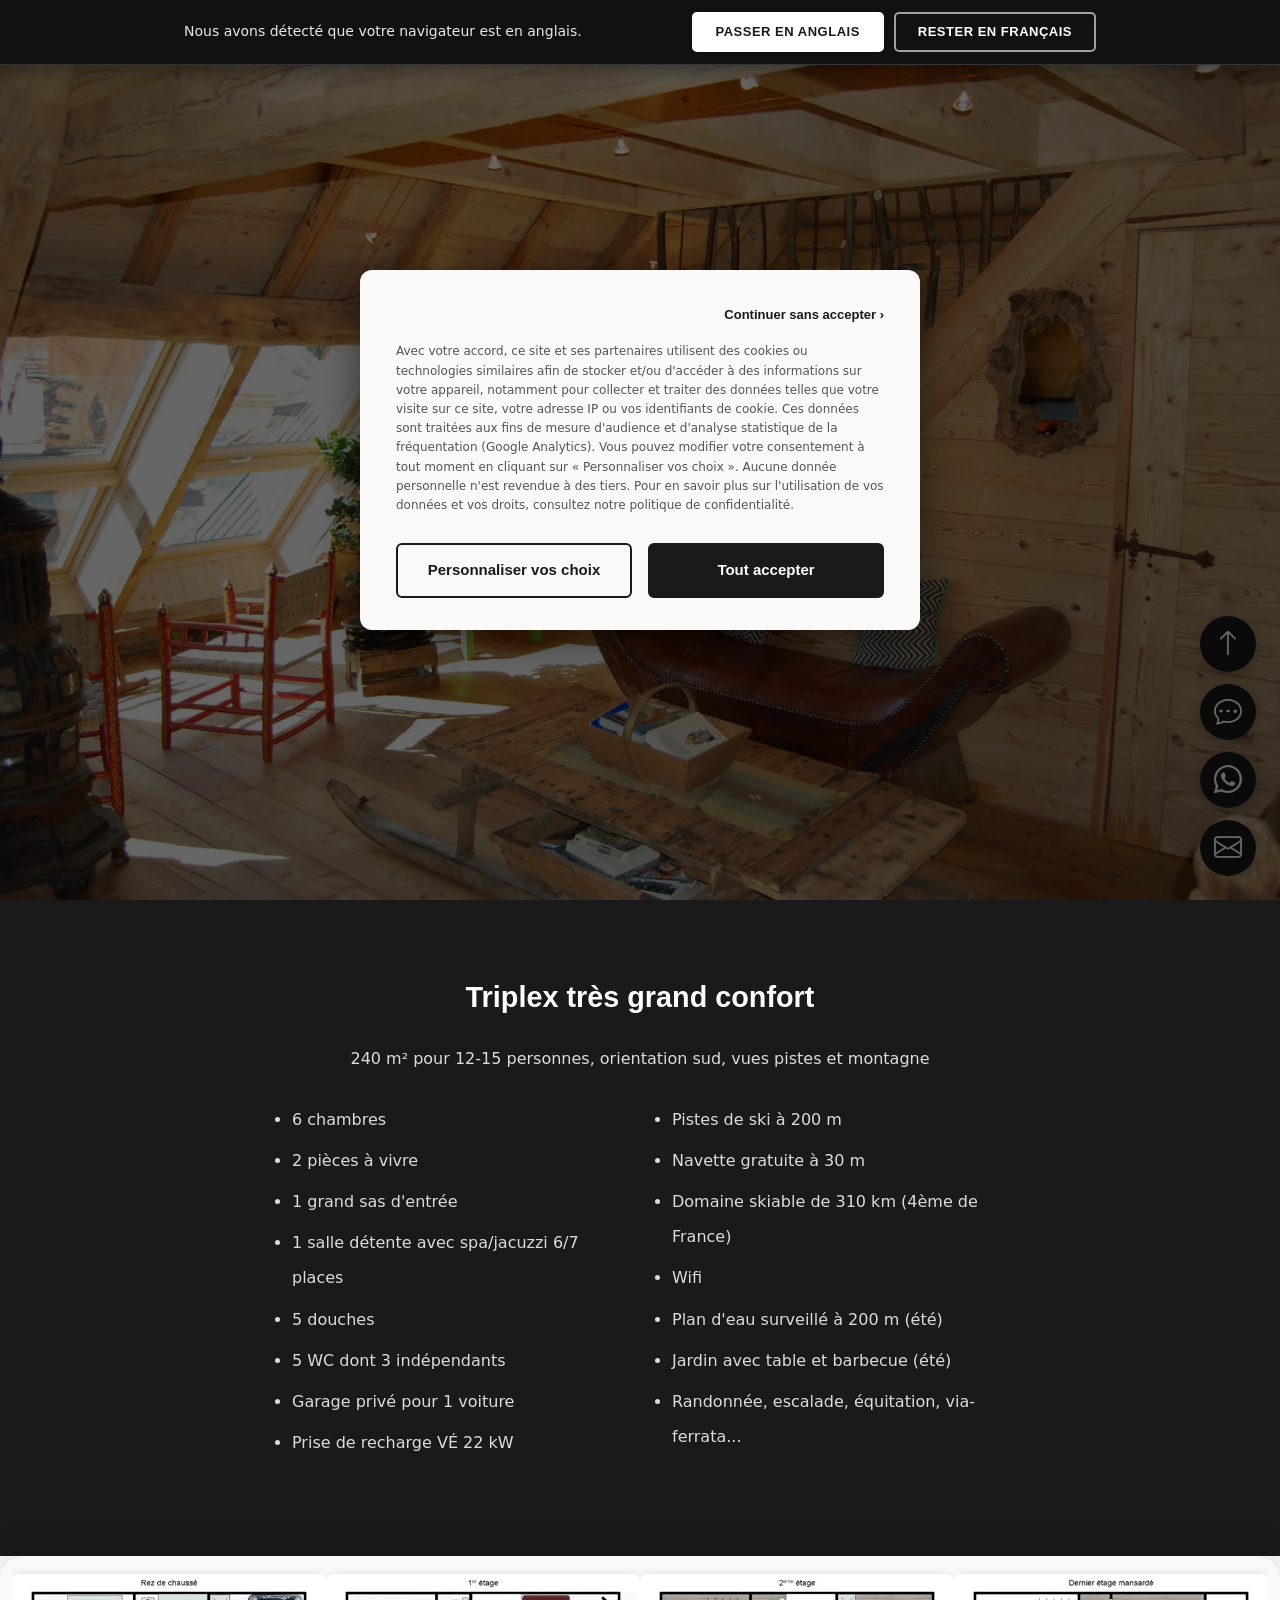
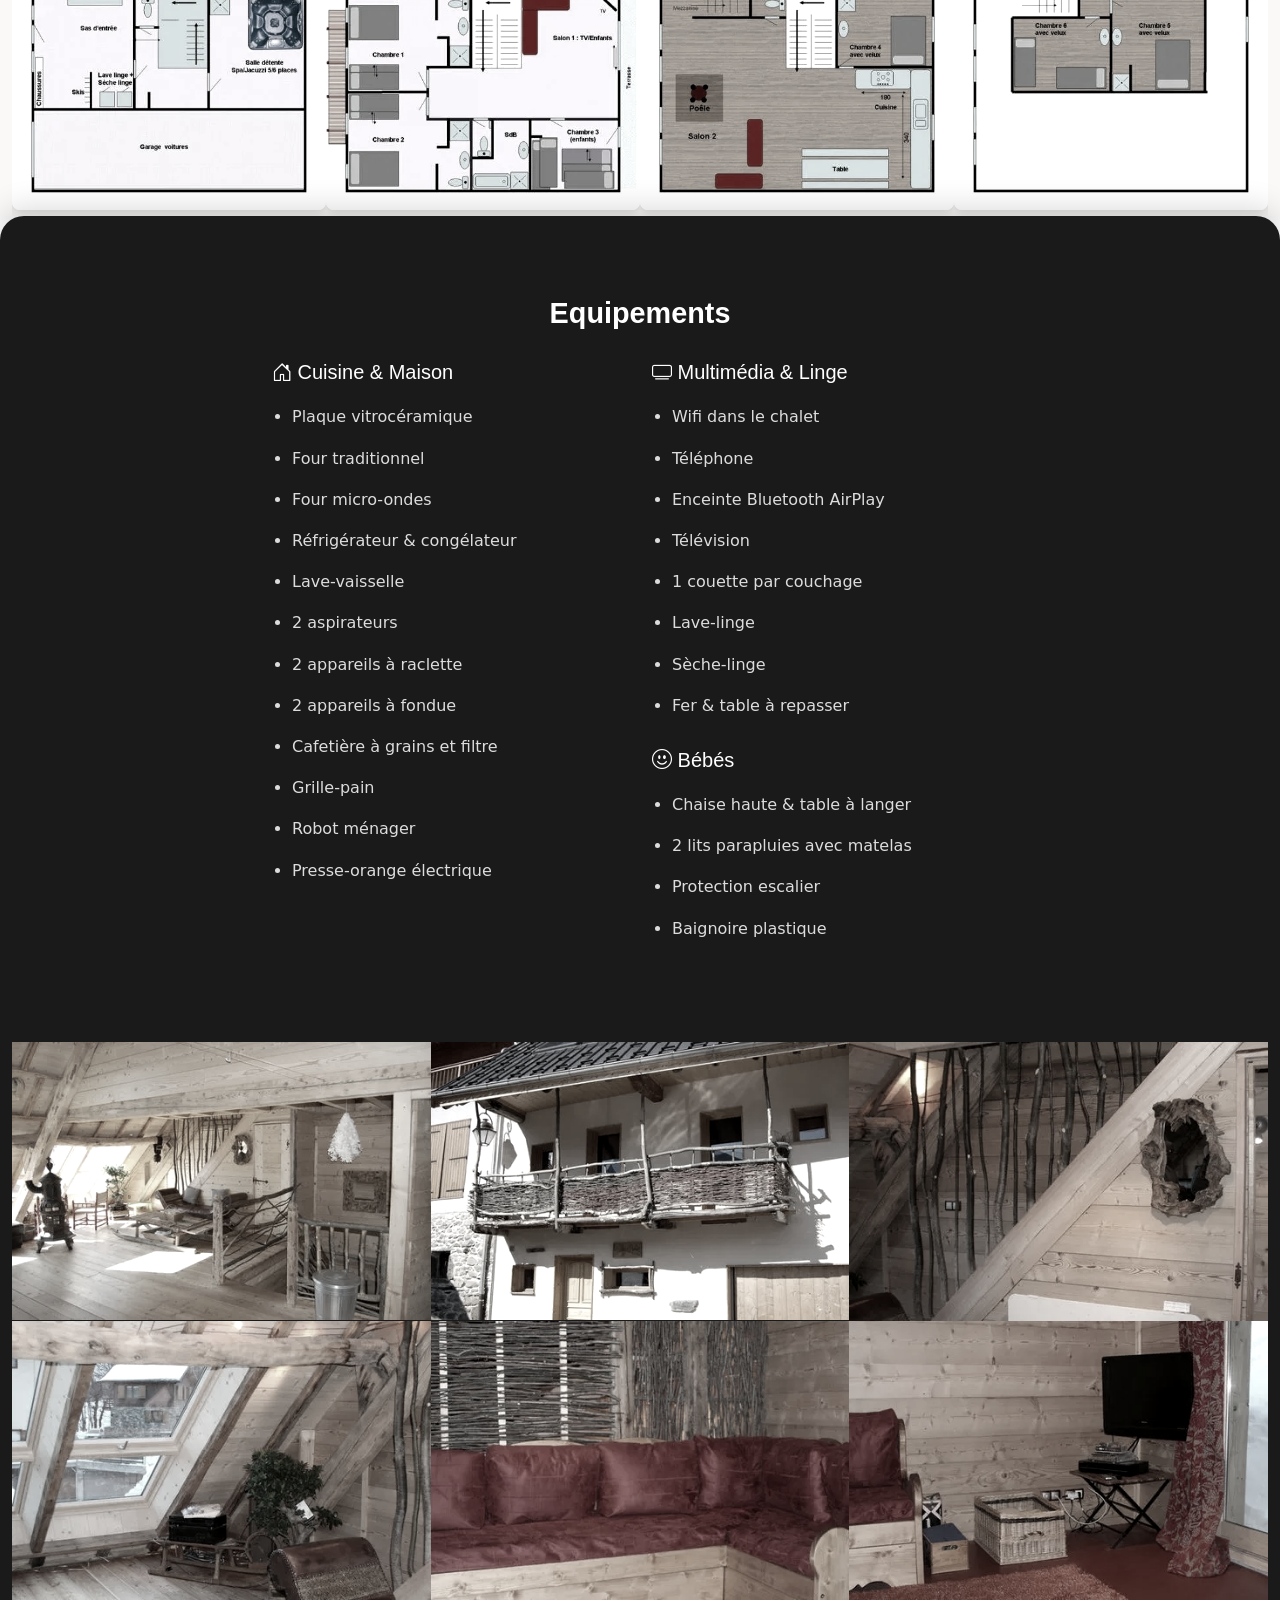
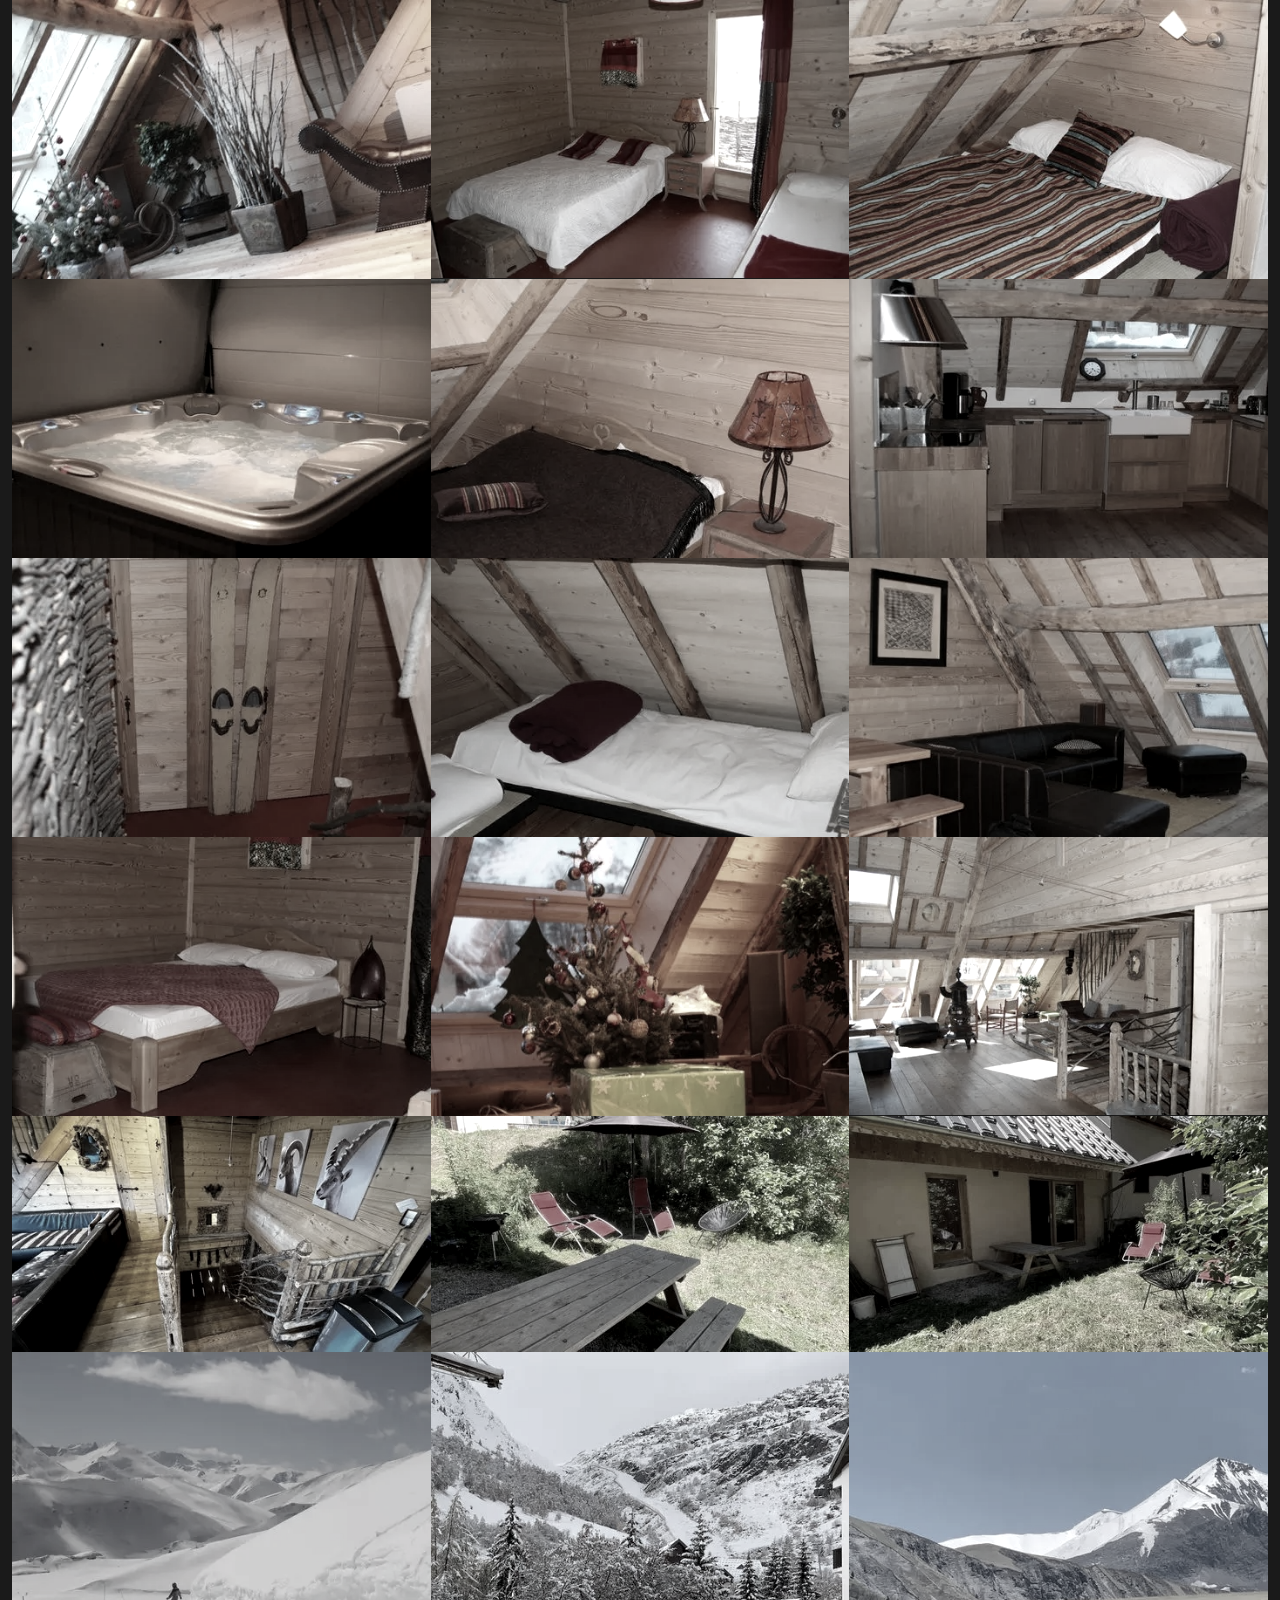
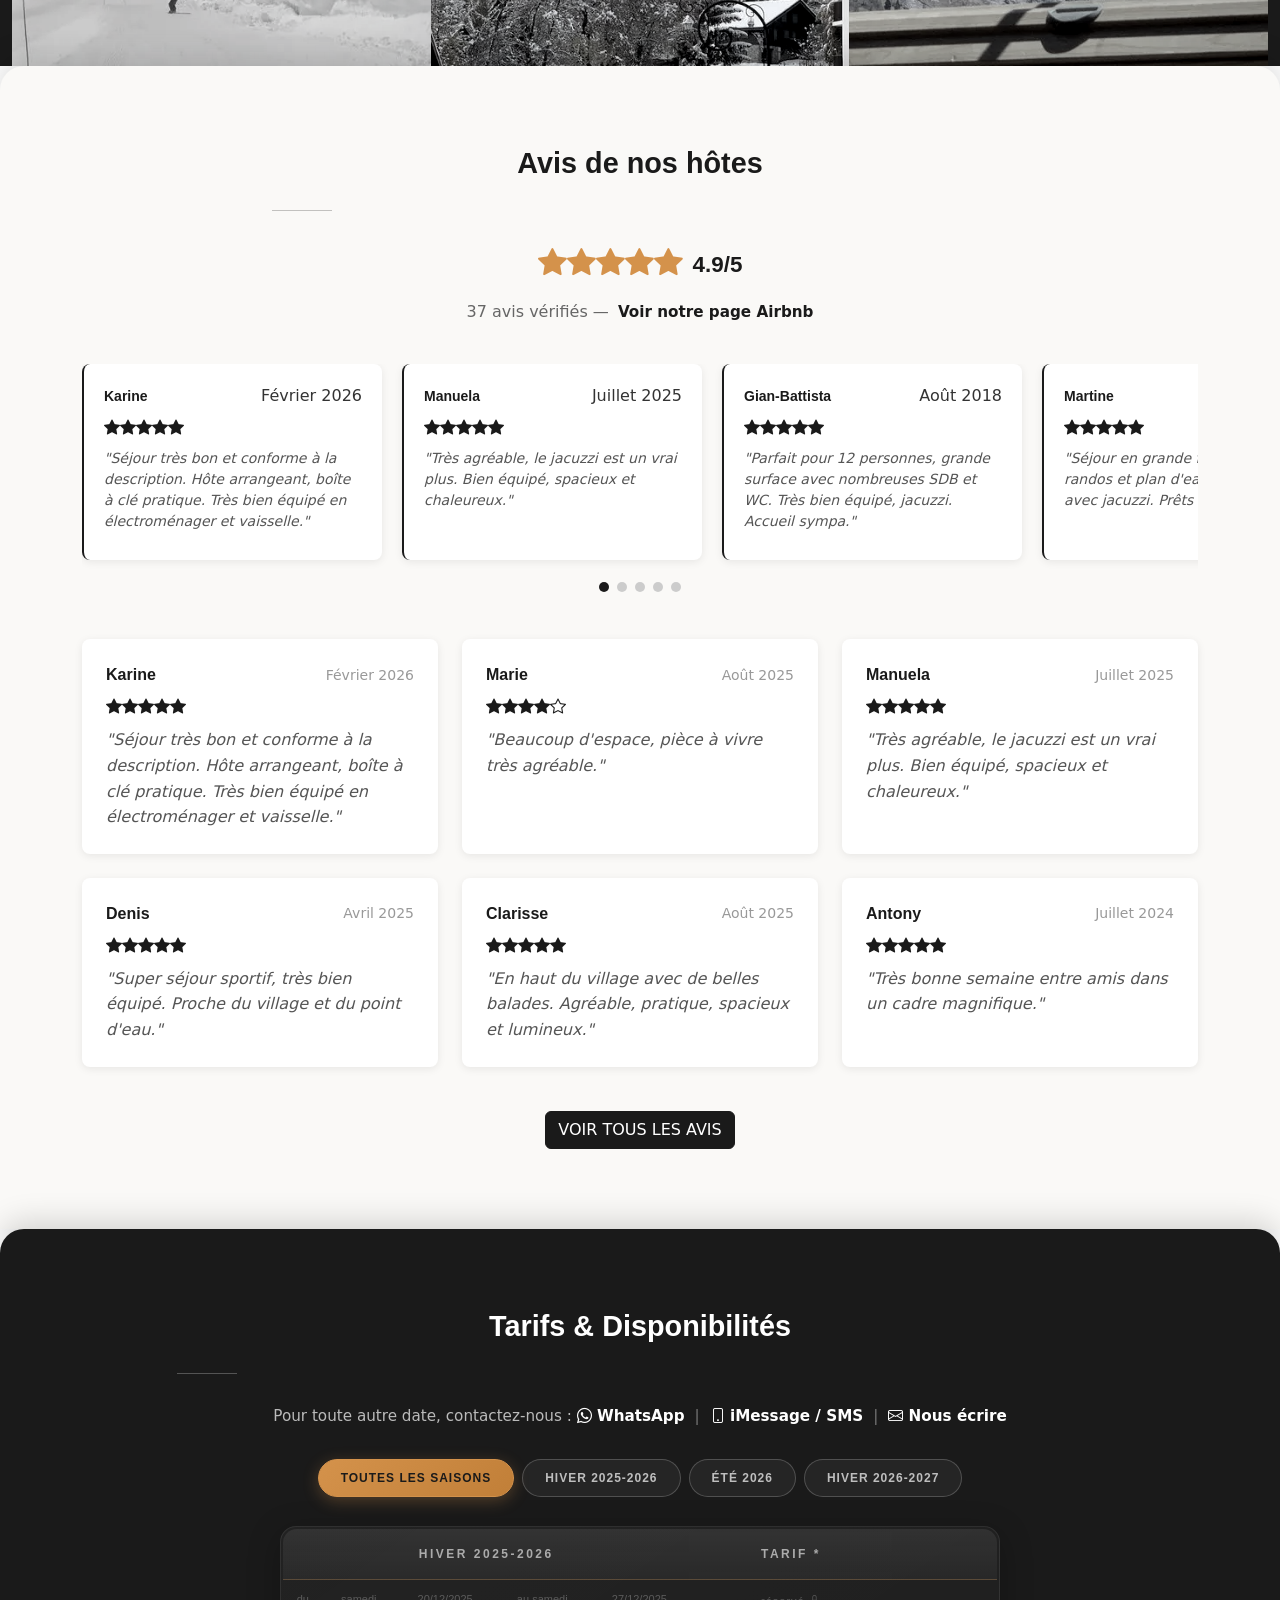
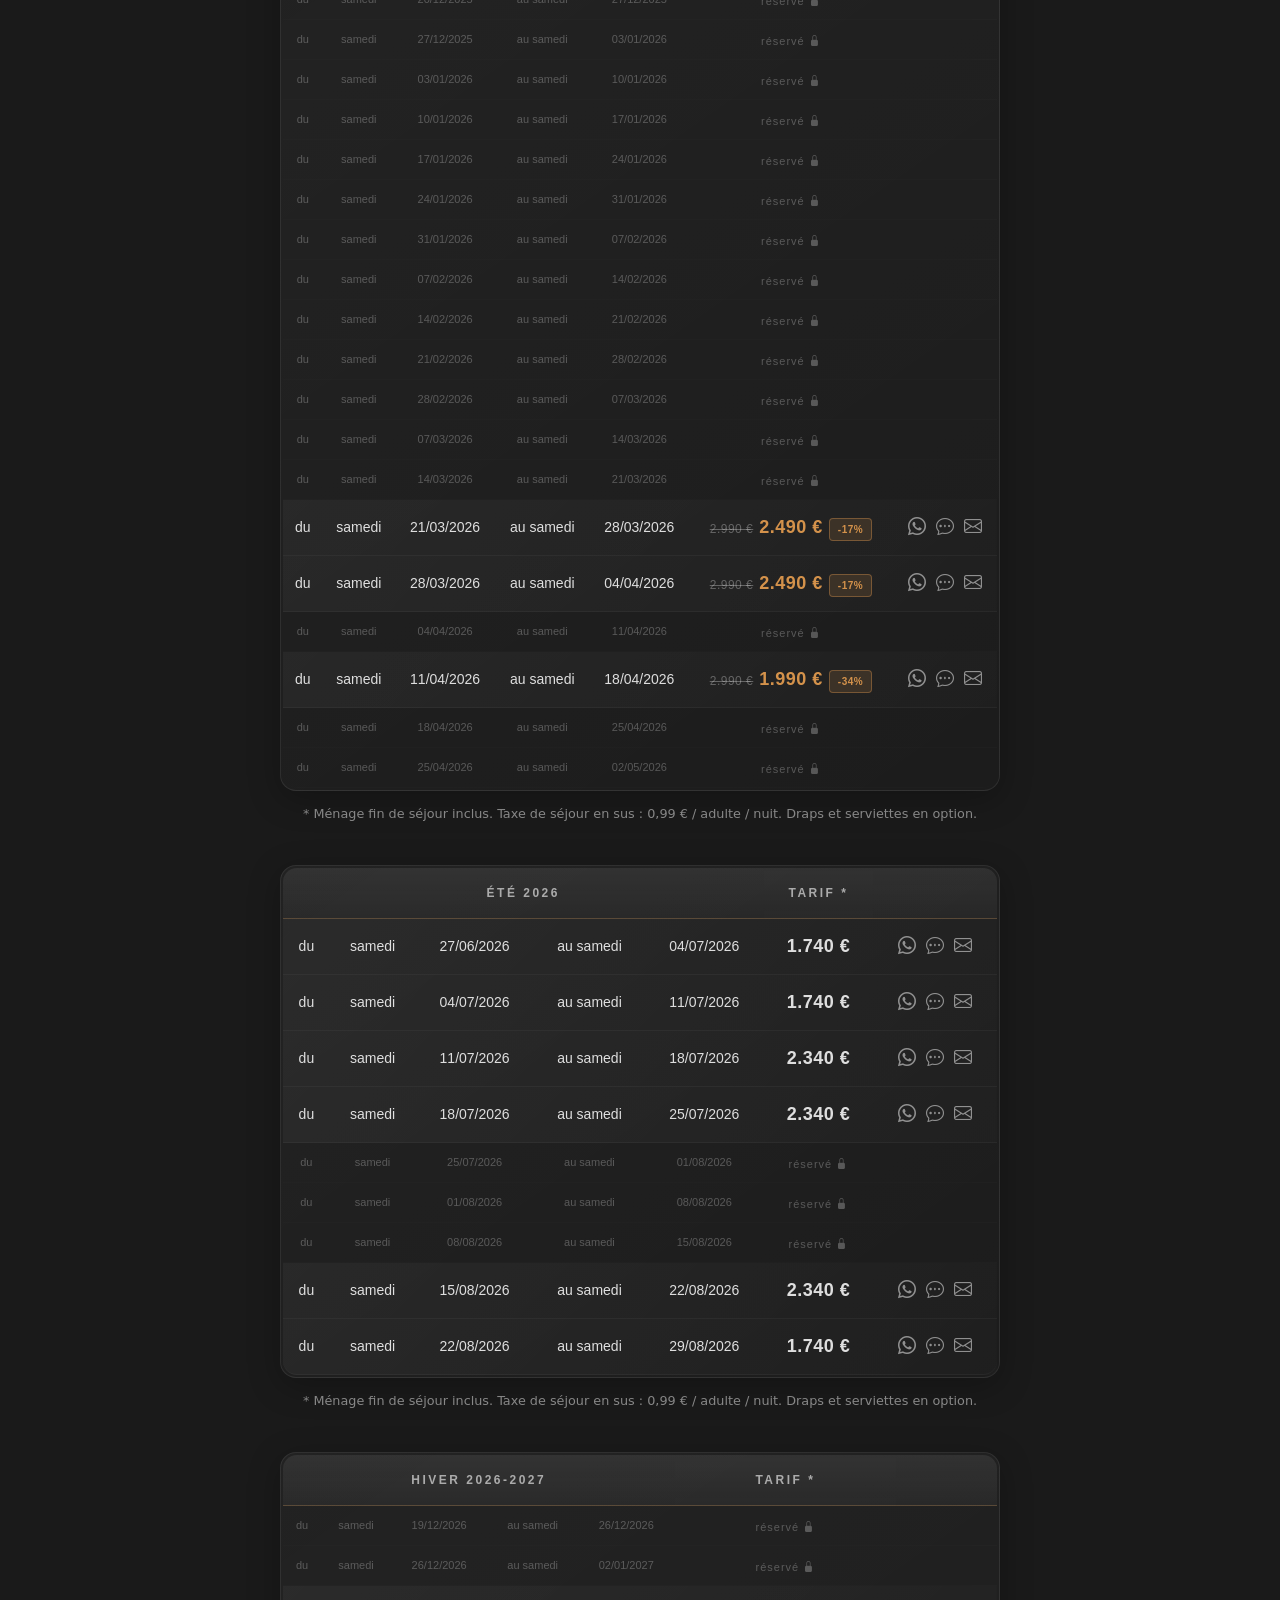
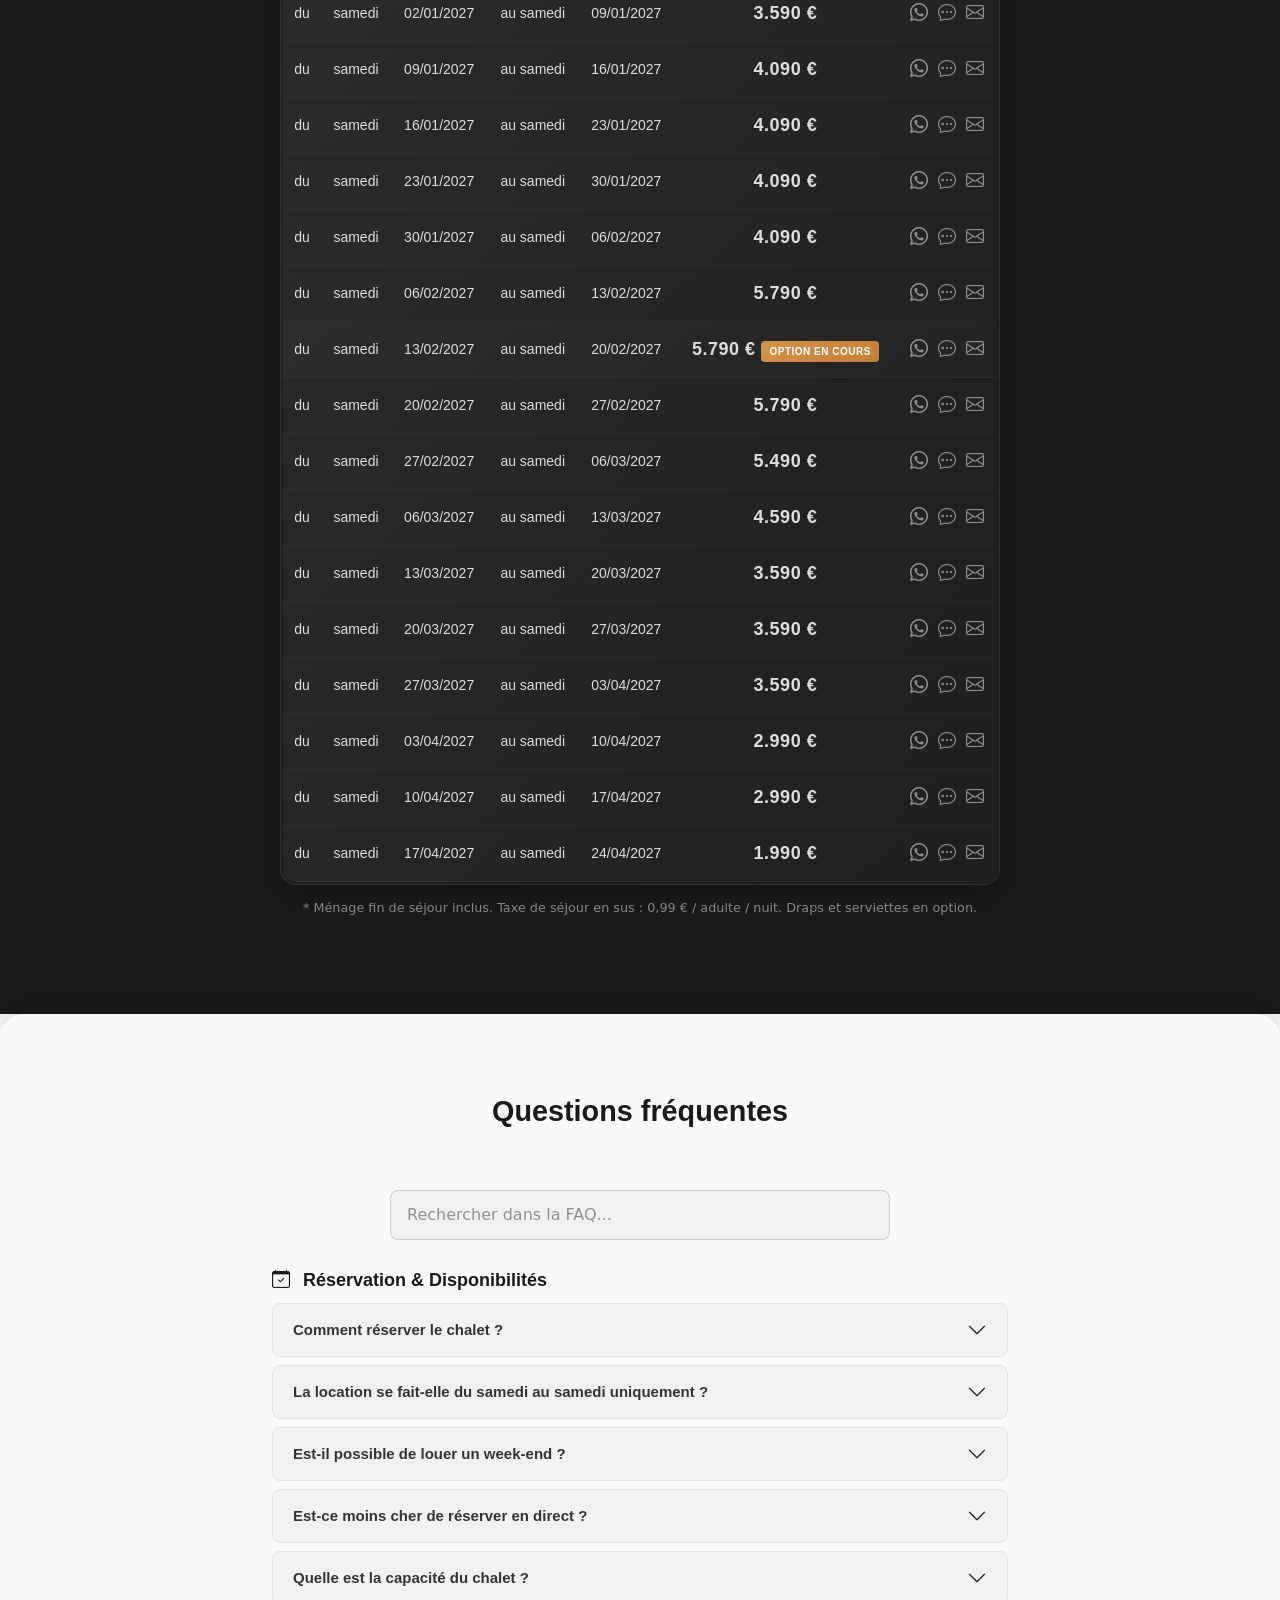
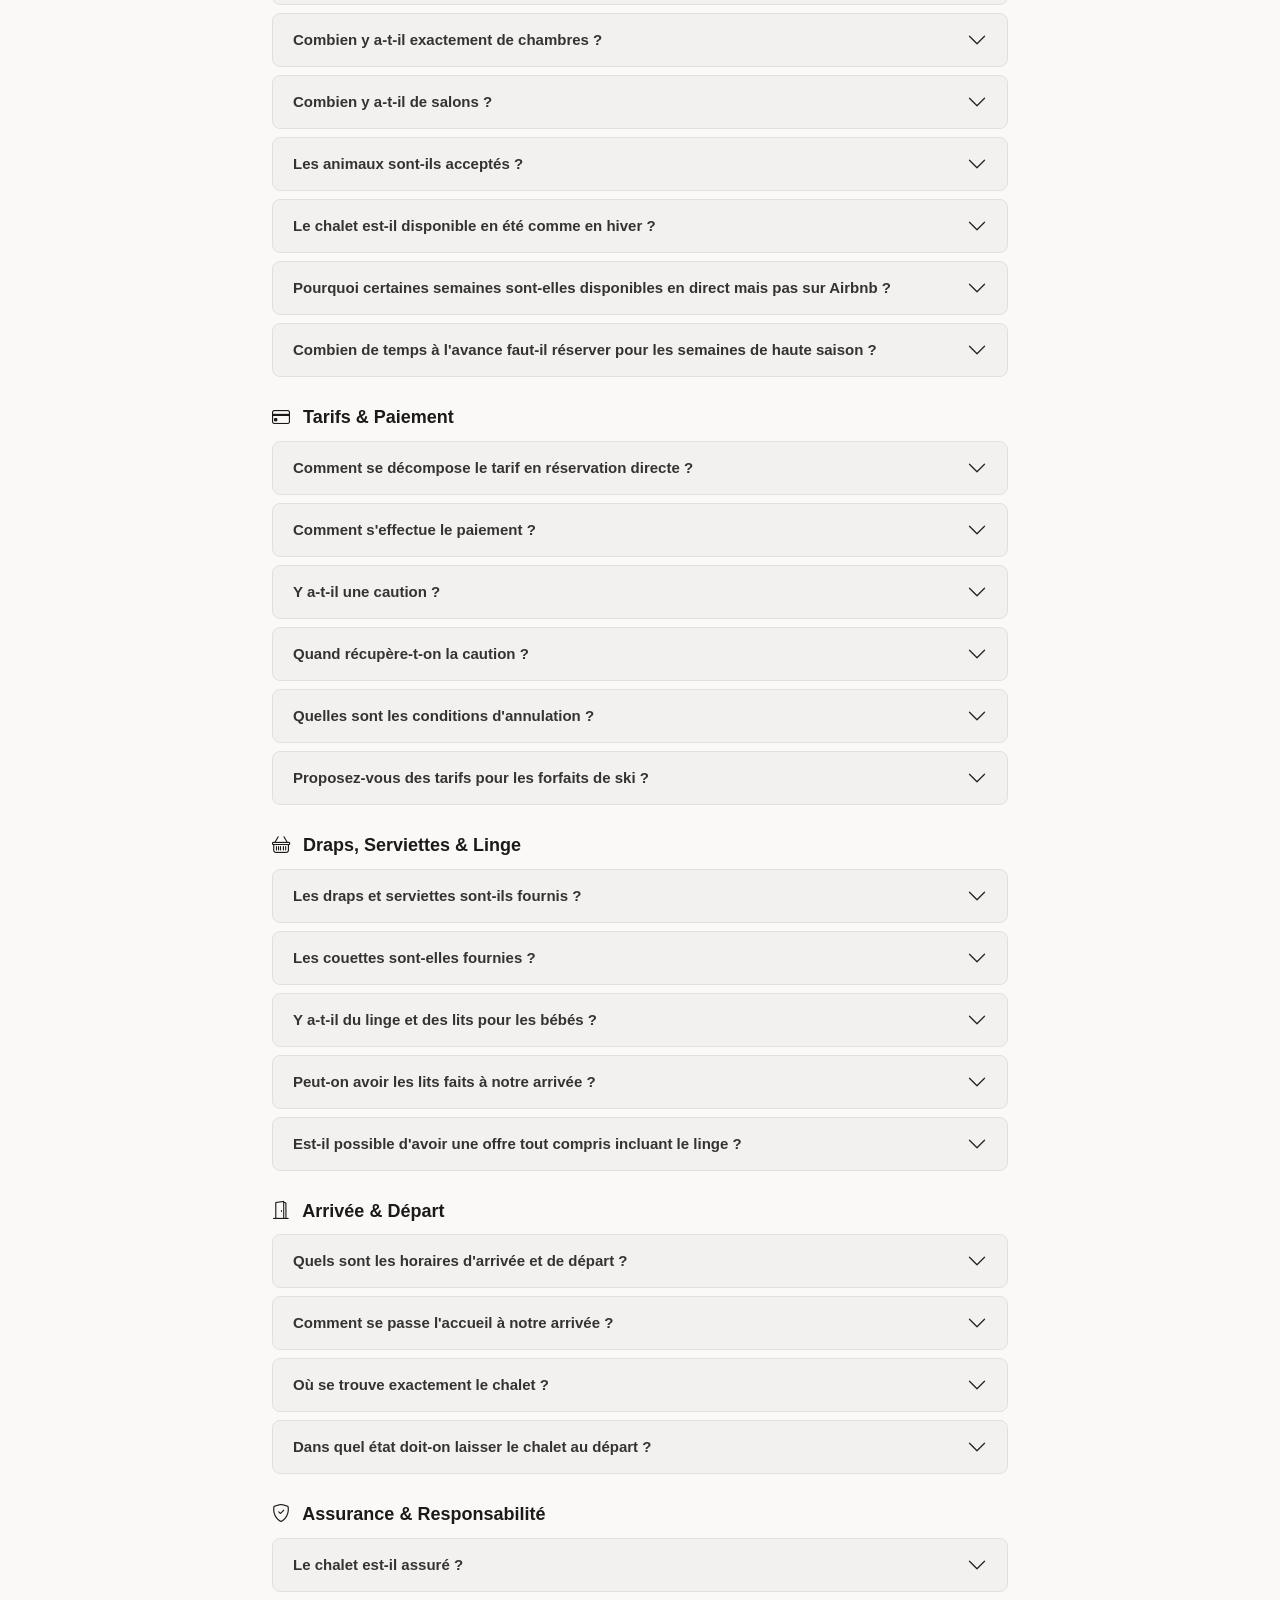
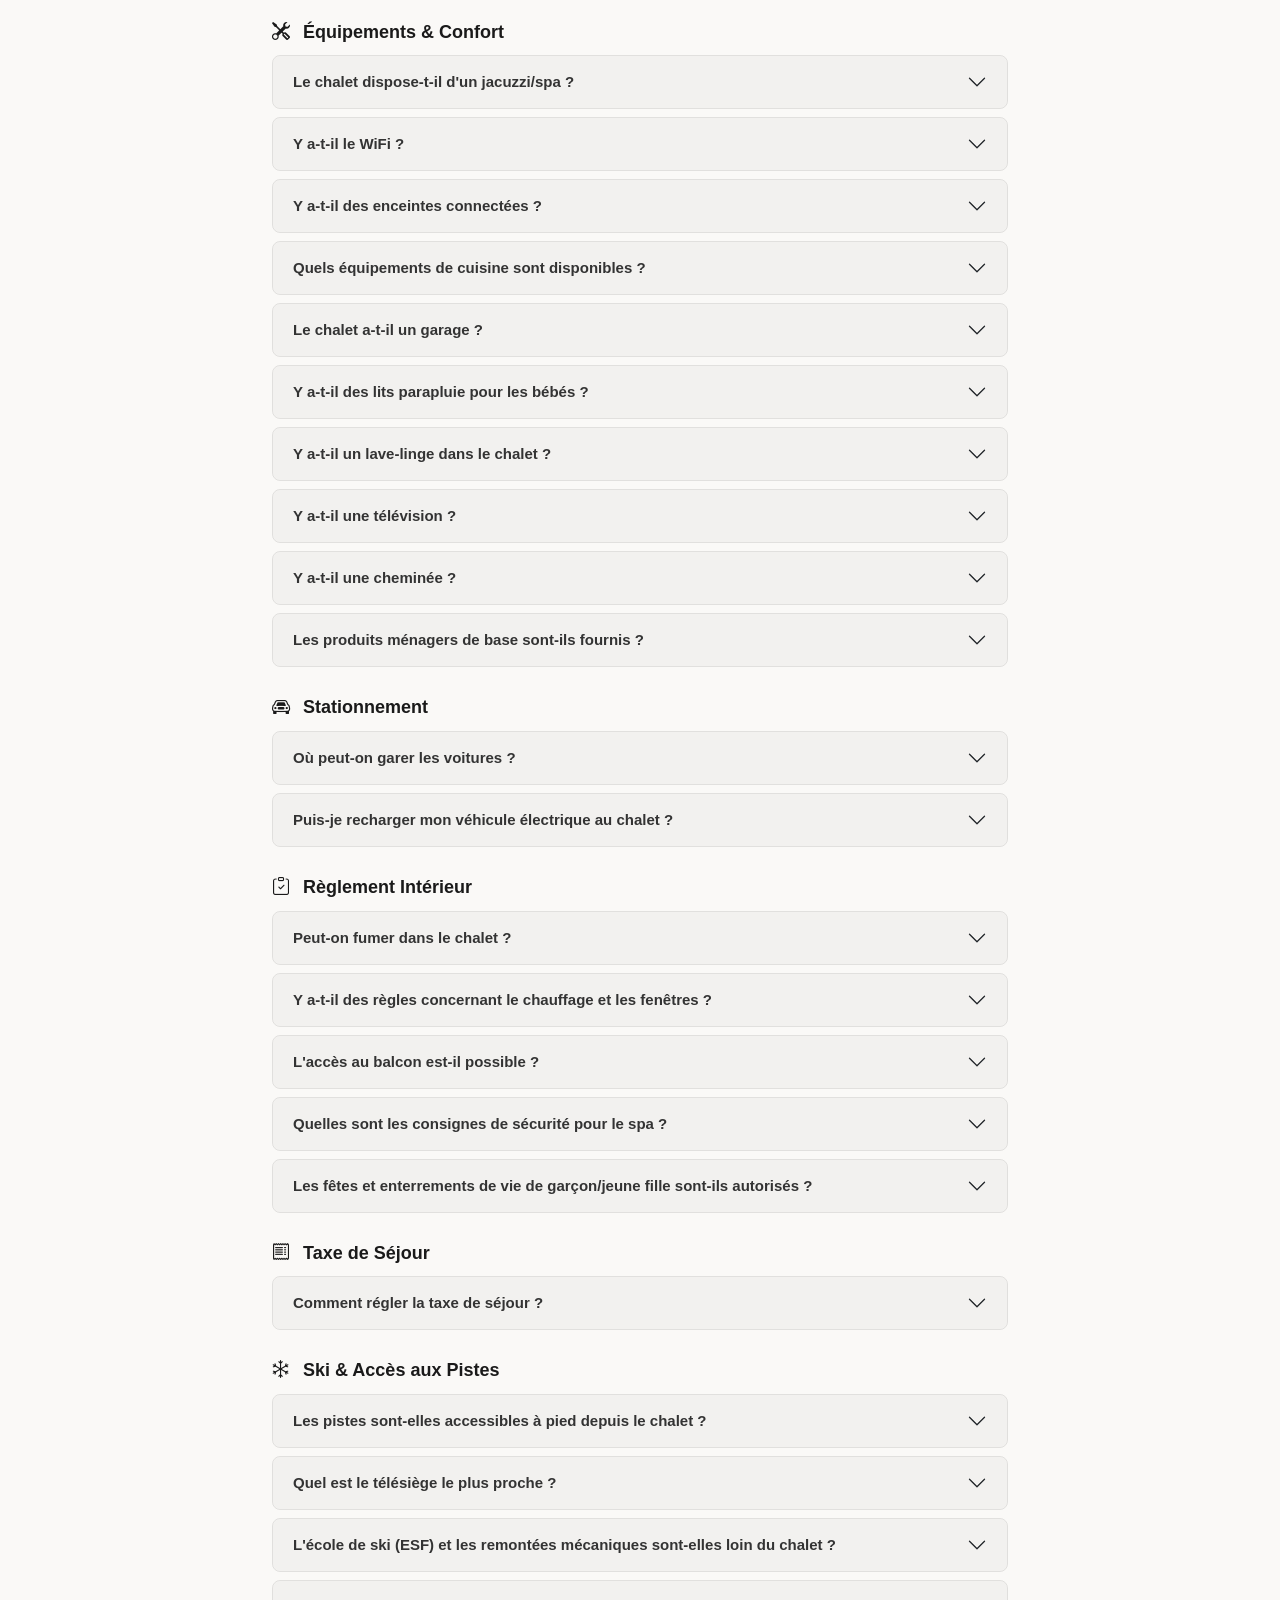
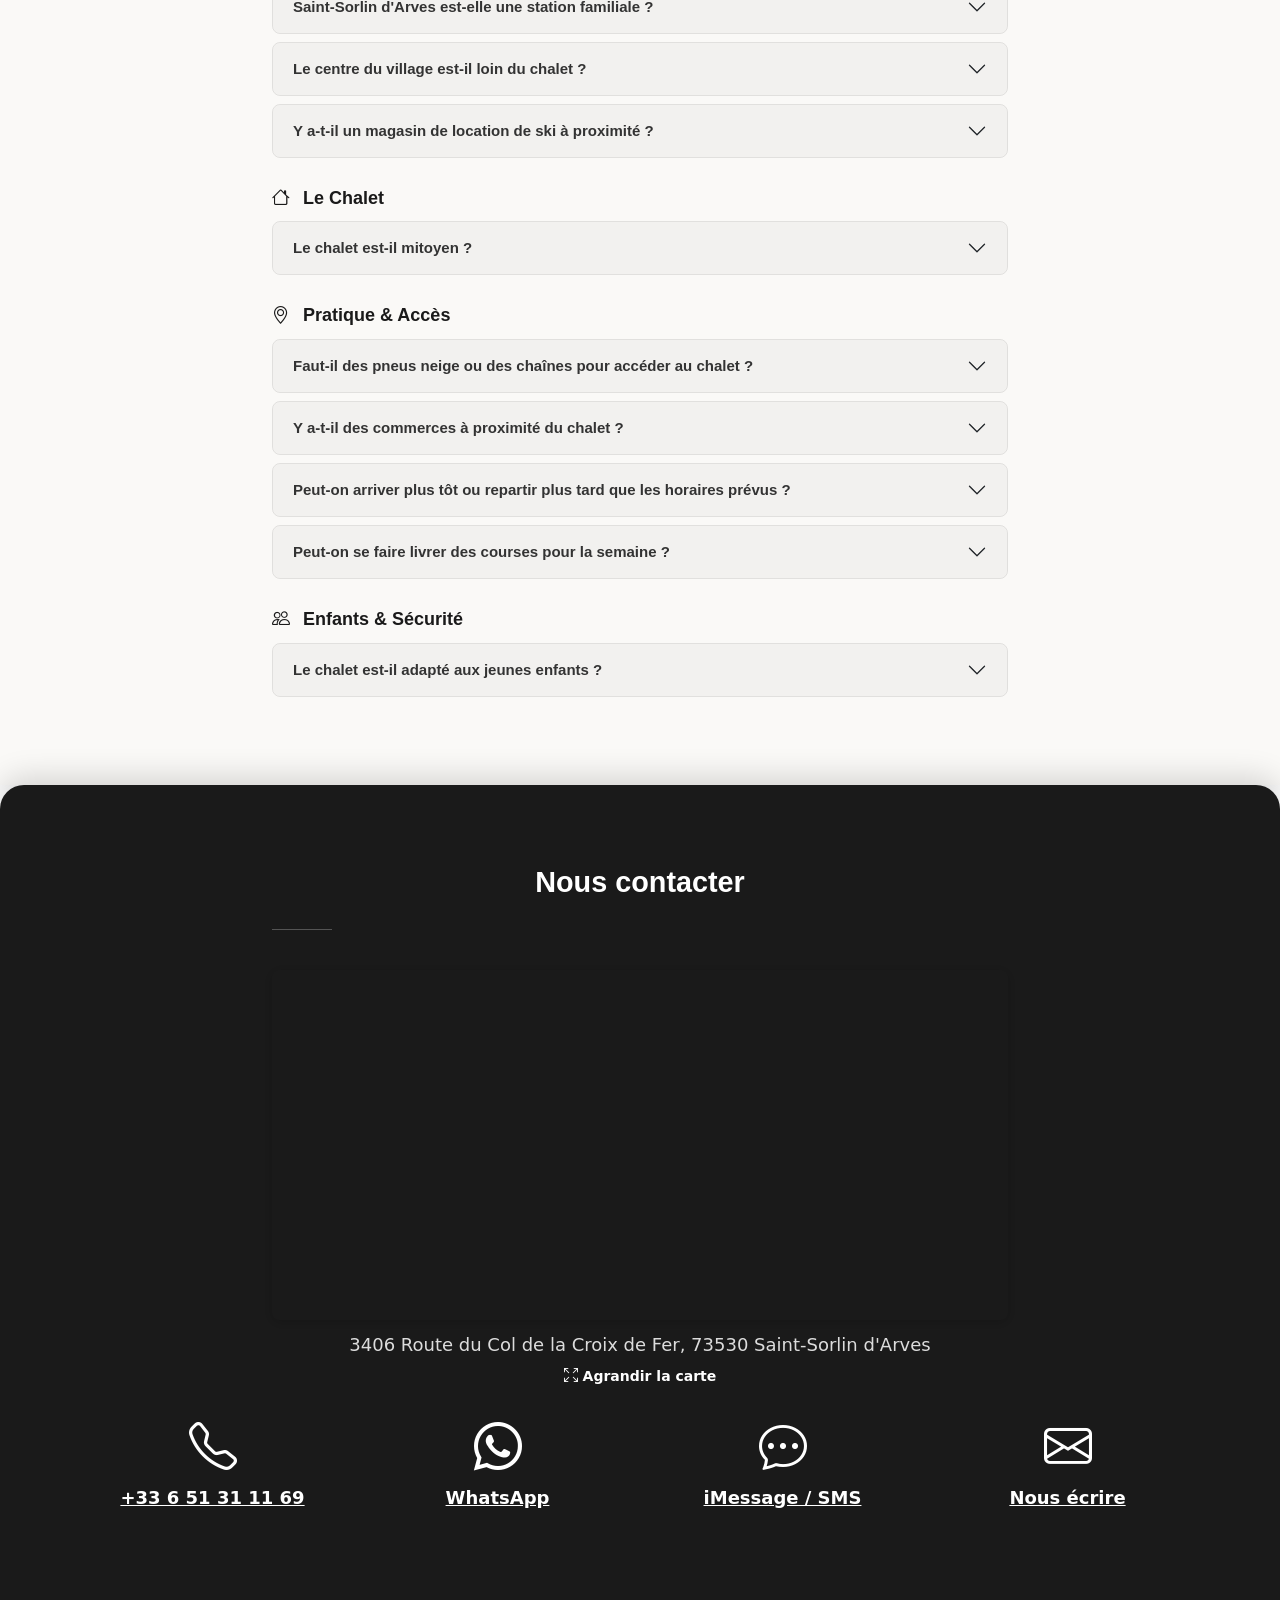
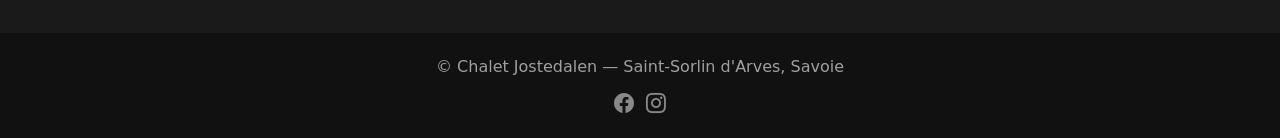
==== commit 18a11267: "Move footnote outside table wrapper and add spacing between seasons - Footnote text now renders afte" ====
--- a/index.html
+++ b/index.html
@@ -1,6 +1,6 @@
 <!DOCTYPE html><html lang="fr"><head><meta charset="utf-8"><meta name="gtm-id" content="GTM-552T5L7T"><meta name="viewport" content="width=device-width, initial-scale=1"><meta name="theme-color" content="#1a1a1a"><meta name="referrer" content="strict-origin-when-cross-origin"><meta http-equiv="Content-Security-Policy" content="default-src 'self'; script-src 'self' https://cdn.jsdelivr.net https://www.googletagmanager.com; style-src 'self' 'unsafe-inline' https://cdn.jsdelivr.net https://fonts.googleapis.com; font-src https://cdn.jsdelivr.net https://fonts.gstatic.com; img-src 'self' data: https://www.googletagmanager.com https://www.google-analytics.com; frame-src https://www.openstreetmap.org https://www.googletagmanager.com; connect-src 'self' https://www.google-analytics.com https://analytics.google.com https://www.googletagmanager.com; object-src 'none'; base-uri 'self'; form-action 'self'"><!-- LCP image preload (must be early, before inline CSS and JSON-LD) --><link rel="preload" as="image" fetchpriority="high"
           imagesrcset="/img/head-768.webp 768w, /img/head-1200.webp 1200w, /img/head.webp 3008w"
-          imagesizes="100vw"><!-- Favicon --><link rel="icon" href="data:image/svg+xml,<svg xmlns='http://www.w3.org/2000/svg' viewBox='0 0 100 100'><text y='.9em' font-size='90'>🏔️</text></svg>"><link rel="manifest" href="/manifest.json"><link rel="apple-touch-icon" href="/img/icon-192.png"><meta name="description" content="Location Chalet Jostedalen pour le ski et la randonnée à Saint-Sorlin d'Arves (Savoie) - 240m², 6 chambres, jacuzzi, domaine Les Sybelles"><meta name="author" content=""><title>Location Chalet Jostedalen - Saint-Sorlin d'Arves</title><!-- Canonical URL --><link rel="canonical" href="https://www.location-chalet-jostedalen.com/"><!-- Hreflang --><link rel="alternate" hreflang="fr" href="https://www.location-chalet-jostedalen.com/"><link rel="alternate" hreflang="en" href="https://www.location-chalet-jostedalen.com/en/"><link rel="alternate" hreflang="nl" href="https://www.location-chalet-jostedalen.com/nl/"><link rel="alternate" hreflang="de" href="https://www.location-chalet-jostedalen.com/de/"><link rel="alternate" hreflang="it" href="https://www.location-chalet-jostedalen.com/it/"><link rel="alternate" hreflang="x-default" href="https://www.location-chalet-jostedalen.com/"><!-- Open Graph --><meta property="og:type" content="website"><meta property="og:title" content="Chalet Jostedalen - Location à Saint-Sorlin d'Arves"><meta property="og:description" content="Chalet triplex 240m², 6 chambres, jacuzzi, 8-15 personnes. Au pied des pistes, domaine Les Sybelles (310 km). Saint-Sorlin d'Arves, Savoie."><meta property="og:url" content="https://www.location-chalet-jostedalen.com/"><meta property="og:image" content="https://www.location-chalet-jostedalen.com/img/chalet/s001.webp"><meta property="og:image:width" content="640"><meta property="og:image:height" content="426"><meta property="og:locale" content="fr_FR"><meta property="og:site_name" content="Chalet Jostedalen"><!-- Twitter Card --><meta name="twitter:card" content="summary_large_image"><meta name="twitter:title" content="Chalet Jostedalen - Location à Saint-Sorlin d'Arves"><meta name="twitter:description" content="Chalet triplex 240m², 6 chambres, jacuzzi, 8-15 personnes. Domaine Les Sybelles, Savoie."><meta name="twitter:image" content="https://www.location-chalet-jostedalen.com/img/chalet/s001.webp"><meta name="twitter:image:alt" content="Location Chalet Jostedalen - Saint-Sorlin d'Arves"><!-- Geo tags --><meta name="geo.region" content="FR-73"><meta name="geo.placename" content="Saint-Sorlin d'Arves"><meta name="geo.position" content="45.2221;6.2224"><meta name="ICBM" content="45.2221, 6.2224"><!-- LLMs --><link rel="alternate" type="text/markdown" href="/llms.txt" title="LLM-friendly site summary"><!-- Critical inline CSS (Bootstrap subset + creative) --><style>*,::after,::before{box-sizing:border-box}body{margin:0;font-family:system-ui,-apple-system,"Segoe UI",Roboto,"Helvetica Neue",Arial,sans-serif;font-size:1rem;font-weight:400;line-height:1.5;color:#212529;background-color:#fff;-webkit-text-size-adjust:100%}h1,h2,h3{margin-top:0;margin-bottom:.5rem;font-weight:500;line-height:1.2}h1{font-size:calc(1.375rem + 1.5vw)}h3{font-size:calc(1.3rem + .6vw)}hr{margin:1rem 0;color:inherit;border:0;border-top:1px solid;opacity:.25}p{margin-top:0;margin-bottom:1rem}a{text-decoration:underline}img{vertical-align:middle}.container-fluid{width:100%;padding-right:.75rem;padding-left:.75rem;margin-right:auto;margin-left:auto}.btn{display:inline-block;padding:.375rem .75rem;font-size:1rem;font-weight:400;line-height:1.5;text-align:center;text-decoration:none;vertical-align:middle;cursor:pointer;border:1px solid transparent;border-radius:.375rem;background-color:transparent;transition:color .15s ease-in-out,background-color .15s ease-in-out}.collapse:not(.show){display:none}.navbar{position:relative;display:flex;flex-wrap:wrap;align-items:center;justify-content:space-between;padding:.5rem 0}.navbar>.container-fluid{display:flex;flex-wrap:inherit;align-items:center;justify-content:space-between}.navbar-brand{padding-top:.3125rem;padding-bottom:.3125rem;margin-right:1rem;font-size:1.25rem;text-decoration:none;white-space:nowrap}.navbar-toggler{padding:.25rem .75rem;font-size:1.25rem;line-height:1;background-color:transparent;border:1px solid transparent;border-radius:.375rem}.navbar-toggler-icon{display:inline-block;width:1.5em;height:1.5em;vertical-align:middle;background-repeat:no-repeat;background-position:center;background-size:100%}.navbar-dark{--bs-navbar-color:rgba(255,255,255,.55);--bs-navbar-hover-color:rgba(255,255,255,.75);--bs-navbar-brand-color:#fff;--bs-navbar-toggler-border-color:rgba(255,255,255,.1);--bs-navbar-toggler-icon-bg:url("data:image/svg+xml,%3csvg xmlns='http://www.w3.org/2000/svg' viewBox='0 0 30 30'%3e%3cpath stroke='rgba%28255, 255, 255, 0.55%29' stroke-linecap='round' stroke-miterlimit='10' stroke-width='2' d='M4 7h22M4 15h22M4 23h22'/%3e%3c/svg%3e")}.navbar-dark .navbar-brand{color:var(--bs-navbar-brand-color)}.navbar-dark .navbar-toggler{color:var(--bs-navbar-color);border-color:var(--bs-navbar-toggler-border-color)}.navbar-dark .navbar-toggler-icon{background-image:var(--bs-navbar-toggler-icon-bg)}img{max-width:100%;height:auto}.fixed-top{position:fixed;top:0;right:0;left:0;z-index:1030}.ms-auto{margin-left:auto!important}.skip-link{position:absolute;top:-100px;left:0;background:#1a1a1a;color:#fff;padding:8px 16px;z-index:10000;font-size:14px;transition:top 0.2s}.skip-link:focus{top:0;color:#fff}html,body{height:100%;width:100%;margin:0}body{font-family:'Merriweather','Helvetica Neue',Arial,sans-serif;font-size:16px;color:#333}hr{border-color:rgba(255,255,255,0.4);border-width:1px;max-width:60px;opacity:1}a{transition:all 0.35s;color:#1a1a1a}a:hover,a:focus{color:#444;text-decoration:none}h1,h2,h3,h4,h5,h6{font-family:'Open Sans','Helvetica Neue',Arial,sans-serif}p{font-size:16px;line-height:1.7;margin-bottom:20px}.bg-primary.bg-primary{background-color:#FAF9F7!important;color:#333}.bg-primary-darken{background-color:#1a1a1a;color:#fff}.bg-dark.bg-dark{background-color:#111111!important;color:#fff}.text-faded{color:rgba(255,255,255,0.85)}section{padding:80px 0}aside{padding:50px 0}.no-padding{padding:0}main#main>section{position:sticky;top:0}main#main>section:nth-child(1){z-index:1}main#main>section:nth-child(2){z-index:2}main#main>section:nth-child(3){z-index:3}main#main>section:nth-child(4){z-index:4}main#main>section:nth-child(5){z-index:5}main#main>section:nth-child(6){z-index:6}main#main>section:nth-child(7){z-index:7}main#main>section:nth-child(8){z-index:8}footer.bg-dark{position:sticky;top:0;z-index:9}#plan,#equipement,#avis,#faq,#tarifs,#contact{border-radius:24px 24px 0 0;box-shadow:0 -8px 30px rgba(0,0,0,0.15)}#plan{padding-top:12px}@media (max-width:575.98px){#plan,#equipement,#avis,#faq,#tarifs,#contact{border-radius:16px 16px 0 0}#plan{padding-top:8px}}#mainNav{font-family:'Open Sans','Helvetica Neue',Arial,sans-serif;transition:all 0.35s;background-color:transparent;border-bottom:1px solid rgba(255,255,255,0.3)}#mainNav .navbar-brand{color:#fff;font-weight:700;text-transform:uppercase;font-size:16px;transition:all 0.35s}#mainNav .navbar-brand:hover,#mainNav .navbar-brand:focus{color:rgba(255,255,255,0.6)}#mainNav .nav-link{text-transform:uppercase;font-weight:700;font-size:13px;color:rgba(255,255,255,0.85);padding:0.5rem 1rem}#mainNav .nav-link:hover,#mainNav .nav-link:focus{color:#fff}#mainNav .nav-link.active{color:#fff!important}#mainNav.navbar-scrolled{background-color:#1a1a1a;border-bottom:1px solid rgba(255,255,255,0.08);box-shadow:0 2px 10px rgba(0,0,0,0.3)}#mainNav.navbar-scrolled .navbar-brand{color:#fff;font-size:14px}#mainNav.navbar-scrolled .navbar-brand:hover,#mainNav.navbar-scrolled .navbar-brand:focus{color:rgba(255,255,255,0.6)}#mainNav.navbar-scrolled .nav-link{color:rgba(255,255,255,0.85)}#mainNav.navbar-scrolled .nav-link:hover,#mainNav.navbar-scrolled .nav-link:focus{color:#fff}#mainNav.navbar-scrolled .nav-link.active{color:#fff!important}@media (max-width:991.98px){#mainNav{background-color:#1a1a1a;border-bottom:none}#mainNav .navbar-brand{color:#fff}#mainNav .nav-link{color:rgba(255,255,255,0.85);padding:0.75rem 1rem}#mainNav .nav-link:hover{color:#fff}}header{position:relative;width:100%;min-height:auto;overflow:hidden;text-align:center;color:#ffffff}.header-bg{position:absolute;top:0;left:0;width:100%;height:100%;object-fit:cover;object-position:center}header::before{content:'';position:absolute;top:0;left:0;right:0;bottom:0;background:linear-gradient(180deg,rgba(20,20,20,0.15) 0%,rgba(20,20,20,0.3) 100%)}header .header-content{position:relative;text-align:center;padding:120px 15px 100px;width:100%;z-index:1}header .header-content .header-content-inner h1{font-weight:700;text-transform:uppercase;margin-top:0;margin-bottom:0;font-size:1.8rem;letter-spacing:1px;text-shadow:0 2px 10px rgba(0,0,0,0.5),0 1px 3px rgba(0,0,0,0.3)}header .header-content .header-content-inner h3{font-weight:400;font-size:1.2rem;color:rgba(255,255,255,0.95);margin-bottom:5px;text-shadow:0 2px 8px rgba(0,0,0,0.5),0 1px 3px rgba(0,0,0,0.3)}header .header-content .header-content-inner hr{margin:25px auto;border-color:#fff}header .header-content .header-content-inner p{font-weight:300;color:rgba(255,255,255,0.8);font-size:16px;margin-bottom:50px}@media (min-width:768px){header{min-height:100vh}header .header-content{position:absolute;top:50%;transform:translateY(-50%);padding:0 50px}header .header-content .header-content-inner{max-width:900px;margin-left:auto;margin-right:auto}header .header-content .header-content-inner h1{font-size:2.6rem}header .header-content .header-content-inner h3{font-size:1.4rem}header .header-content .header-content-inner p{font-size:18px;max-width:80%;margin-left:auto;margin-right:auto}}.section-heading{margin-top:0;margin-bottom:30px;font-size:1.8rem;font-weight:700;color:#fff}.bg-primary-darken ul{font-size:16px;font-weight:300;line-height:2.2;padding-left:20px}.bg-primary-darken ul li{margin-bottom:6px}.portfolio-box{position:relative;display:block;max-width:650px;margin:0 auto;overflow:hidden}.portfolio-box img{width:100%;height:auto;transition:transform 0.4s ease,filter 0.4s ease}.portfolio-box:hover img{transform:scale(1.05)}#photo .portfolio-box img{filter:grayscale(80%) contrast(1.1)}#photo .portfolio-box:hover img{filter:grayscale(0%) contrast(1)}.portfolio-box .portfolio-box-caption{color:white;opacity:0;display:block;background:rgba(26,26,26,0.85);position:absolute;bottom:0;text-align:center;width:100%;height:100%;transition:all 0.35s}.portfolio-box .portfolio-box-caption .portfolio-box-caption-content{width:100%;text-align:center;position:absolute;top:50%;transform:translateY(-50%)}.portfolio-box .portfolio-box-caption .portfolio-box-caption-content .project-category,.portfolio-box .portfolio-box-caption .portfolio-box-caption-content .project-name{font-family:'Open Sans','Helvetica Neue',Arial,sans-serif;padding:0 15px}.portfolio-box .portfolio-box-caption .portfolio-box-caption-content .project-category{text-transform:uppercase;font-weight:600;font-size:14px}.portfolio-box .portfolio-box-caption .portfolio-box-caption-content .project-name{font-size:18px}.portfolio-box:hover .portfolio-box-caption{opacity:1}#contact{text-align:center}#contact i{color:#fff;margin-bottom:15px}#contact p{font-size:18px;color:rgba(255,255,255,0.85)}#contact a{color:#fff;font-weight:600}#contact a:hover{color:rgba(255,255,255,0.6)}.text-primary.text-primary{color:#1a1a1a!important}.btn-default{color:#1a1a1a;background-color:#fff;border-color:#fff;transition:all 0.35s}.btn-default:hover,.btn-default:focus{color:#1a1a1a;background-color:#f2f2f2;border-color:#ededed}.btn.btn-primary{color:#fff;background-color:#1a1a1a;border-color:#1a1a1a;transition:all 0.35s}.btn.btn-primary:hover,.btn.btn-primary:focus{color:#fff;background-color:#444;border-color:#444}.btn{font-family:'Open Sans','Helvetica Neue',Arial,sans-serif;border:none;border-radius:300px;font-weight:700;text-transform:uppercase}.btn-xl{padding:15px 30px}.animate-on-scroll{opacity:0;transform:translateY(20px);transition:opacity 0.6s ease-out,transform 0.6s ease-out}.animate-on-scroll.animated{opacity:1;transform:translateY(0)}.fa-3x{font-size:3em}.floating-buttons{position:fixed;bottom:24px;right:24px;display:flex;flex-direction:column;gap:12px;z-index:1000}.backtotop-float,.whatsapp-float,.imessage-float,.email-float{width:56px;height:56px;border-radius:50%;display:flex;align-items:center;justify-content:center;font-size:28px;color:#fff;box-shadow:0 4px 12px rgba(0,0,0,0.25);transition:transform 0.3s,box-shadow 0.3s;text-decoration:none}.backtotop-float{background-color:#1a1a1a;opacity:0;pointer-events:none;transition:opacity 0.3s,transform 0.3s,box-shadow 0.3s}.backtotop-float.visible{opacity:1;pointer-events:auto}.whatsapp-float{background-color:#1a1a1a;color:#fff}.imessage-float{background-color:#1a1a1a;color:#fff}.email-float{background-color:#1a1a1a;color:#fff}.backtotop-float:hover,.whatsapp-float:hover,.imessage-float:hover,.email-float:hover{transform:scale(1.1);box-shadow:0 6px 18px rgba(0,0,0,0.3);color:#fff}#langSwitcher .dropdown-toggle{display:flex;align-items:center;gap:6px}#langSwitcher .dropdown-toggle::after{margin-left:4px}#langSwitcher .dropdown-menu{min-width:140px;background-color:#fff;border:1px solid rgba(0,0,0,0.1);border-radius:6px;box-shadow:0 4px 12px rgba(0,0,0,0.1);padding:4px 0}#langSwitcher .dropdown-item{font-family:'Open Sans','Helvetica Neue',Arial,sans-serif;font-size:14px;font-weight:600;color:#1a1a1a;padding:8px 16px;transition:all 0.2s}#langSwitcher .dropdown-item:hover,#langSwitcher .dropdown-item:focus{background-color:#FAF9F7;color:#1a1a1a}#langSwitcher .dropdown-item.active{background-color:#1a1a1a;color:#fff}@media (max-width:991.98px){#langSwitcher .dropdown-menu{background-color:#1a1a1a;border:none;box-shadow:none}#langSwitcher .dropdown-item{color:rgba(255,255,255,0.85)}#langSwitcher .dropdown-item:hover,#langSwitcher .dropdown-item:focus{background-color:rgba(255,255,255,0.1);color:#fff}#langSwitcher .dropdown-item.active{background-color:rgba(255,255,255,0.15);color:#fff}}.lang-suggestion-banner{position:fixed;top:0;left:0;right:0;background-color:#111111;color:#fff;z-index:1300;box-shadow:0 4px 20px rgba(0,0,0,0.4);border-bottom:1px solid rgba(255,255,255,0.15)}.lang-suggestion-inner{max-width:960px;margin:0 auto;padding:12px 24px;display:flex;align-items:center;justify-content:space-between;gap:16px}.lang-suggestion-text{margin:0;font-size:14px;line-height:1.5;color:rgba(255,255,255,0.9)}.lang-suggestion-buttons{display:flex;gap:10px;flex-shrink:0}.btn-lang-switch{display:inline-block;background-color:#fff;color:#1a1a1a;border:2px solid #fff;padding:8px 22px;font-family:'Open Sans','Helvetica Neue',Arial,sans-serif;font-size:13px;font-weight:700;text-transform:uppercase;letter-spacing:0.5px;border-radius:5px;cursor:pointer;transition:background-color 0.3s;white-space:nowrap;text-decoration:none}.btn-lang-switch:hover{background-color:#e0e0e0;border-color:#e0e0e0;color:#1a1a1a}.btn-lang-stay{background-color:transparent;color:#fff;border:2px solid rgba(255,255,255,0.6);padding:8px 22px;font-family:'Open Sans','Helvetica Neue',Arial,sans-serif;font-size:13px;font-weight:700;text-transform:uppercase;letter-spacing:0.5px;border-radius:5px;cursor:pointer;transition:all 0.3s;white-space:nowrap}.btn-lang-stay:hover{border-color:#fff;color:#fff}@media (max-width:575.98px){.lang-suggestion-inner{flex-direction:column;text-align:center;padding:16px}.lang-suggestion-buttons{width:100%;justify-content:center}}.cookie-banner{position:fixed;top:0;left:0;right:0;bottom:0;background-color:rgba(0,0,0,0.6);z-index:1200;display:flex;align-items:center;justify-content:center}.cookie-banner-inner{background-color:#FAF9F7;max-width:560px;width:90%;padding:32px 36px;border-radius:12px;box-shadow:0 8px 40px rgba(0,0,0,0.5)}.cookie-banner-top{text-align:right;margin-bottom:16px}.btn-cookie-skip{background:none;border:none;color:#1a1a1a;font-family:'Open Sans','Helvetica Neue',Arial,sans-serif;font-size:13px;font-weight:700;cursor:pointer;padding:0;transition:color 0.2s}.btn-cookie-skip:hover{color:#666}.cookie-banner-text{margin:0 0 28px;font-size:12px;line-height:1.6;color:#555;text-align:left}.cookie-banner-buttons{display:flex;gap:16px}.cookie-config-title{font-family:'Open Sans','Helvetica Neue',Arial,sans-serif;font-size:18px;font-weight:700;color:#1a1a1a;margin:0 0 24px}.cookie-category{display:flex;align-items:center;justify-content:space-between;gap:16px;padding:16px 0;border-bottom:1px solid rgba(0,0,0,0.1)}.cookie-category:first-of-type{border-top:1px solid rgba(0,0,0,0.1)}.cookie-category-info{flex:1}.cookie-category-info strong{display:block;font-size:14px;color:#1a1a1a;margin-bottom:4px}.cookie-category-info p{margin:0;font-size:12px;color:#777;line-height:1.4}.cookie-toggle{position:relative;display:inline-block;width:48px;height:26px;flex-shrink:0}.cookie-toggle input{opacity:0;width:0;height:0}.cookie-toggle-slider{position:absolute;cursor:pointer;top:0;left:0;right:0;bottom:0;background-color:#ccc;border-radius:26px;transition:background-color 0.3s}.cookie-toggle-slider::before{content:"";position:absolute;height:20px;width:20px;left:3px;bottom:3px;background-color:#fff;border-radius:50%;transition:transform 0.3s}.cookie-toggle input:checked + .cookie-toggle-slider{background-color:#1a1a1a}.cookie-toggle input:checked + .cookie-toggle-slider::before{transform:translateX(22px)}.cookie-toggle input:disabled + .cookie-toggle-slider{background-color:#a8c4a0;cursor:default}.cookie-save-btn{width:100%;margin-top:24px}.btn-cookie-configure,.btn-cookie-accept{flex:1;padding:14px 24px;font-family:'Open Sans','Helvetica Neue',Arial,sans-serif;font-size:15px;font-weight:700;border-radius:6px;cursor:pointer;transition:all 0.3s}.btn-cookie-configure{background-color:transparent;color:#1a1a1a;border:2px solid #1a1a1a}.btn-cookie-configure:hover{background-color:#1a1a1a;color:#fff}.btn-cookie-accept{background-color:#1a1a1a;color:#fff;border:2px solid #1a1a1a}.btn-cookie-accept:hover{background-color:#444;border-color:#444}@media (max-width:575.98px){.cookie-banner-inner{padding:24px 20px}.cookie-banner-buttons{flex-direction:column}}.page-404{min-height:100vh;display:flex;flex-direction:column}.page-404-content{flex:1;display:flex;align-items:center;justify-content:center;text-align:center;padding:120px 20px 80px;background-color:#1a1a1a;color:#fff}.page-404-content h1{font-size:5rem;font-weight:700;color:#fff;margin-bottom:10px}.page-404-content h2{font-size:1.6rem;font-weight:700;margin-bottom:20px}.page-404-content p{color:rgba(255,255,255,0.8);margin-bottom:30px}.page-404-content .btn-back{display:inline-block;background-color:#fff;color:#1a1a1a;padding:12px 30px;border-radius:300px;font-family:'Open Sans','Helvetica Neue',Arial,sans-serif;font-weight:700;text-transform:uppercase;font-size:14px;text-decoration:none;transition:background-color 0.3s}.page-404-content .btn-back:hover{background-color:#e0e0e0;color:#1a1a1a}#avis .section-heading{color:#1a1a1a}#avis hr{border-color:#1a1a1a}.reviews-summary{text-align:center;margin-bottom:40px}.reviews-summary .reviews-avg-stars{color:#D4924B;font-size:1.8rem}.reviews-summary .reviews-avg-score{font-family:'Open Sans','Helvetica Neue',Arial,sans-serif;font-size:1.4rem;font-weight:700;color:#1a1a1a;margin-left:10px}.reviews-summary .reviews-count{display:block;font-size:1rem;color:#666;margin-top:5px}.reviews-airbnb-link{display:inline-block;margin-top:12px;color:#1a1a1a;font-size:0.95rem;font-weight:600;text-decoration:none;transition:color 0.3s ease}.reviews-airbnb-link:hover{color:#1a1a1a;text-decoration:underline}.reviews-airbnb-link i{margin-right:4px}.review-card{background:#fff;border-radius:8px;box-shadow:0 2px 8px rgba(0,0,0,0.08);padding:24px;height:100%}.review-card .review-stars{color:#1a1a1a;margin-bottom:10px}.review-card .review-name{font-family:'Open Sans','Helvetica Neue',Arial,sans-serif;font-weight:700;color:#1a1a1a}.review-card .review-date{color:#999;font-size:14px}.review-card .review-text{font-style:italic;color:#555;margin-bottom:0;line-height:1.6}.review-extra{display:none}.btn-reviews{margin-top:20px}.review-toggle{display:inline-block;margin-top:8px;font-size:13px;color:#999;text-decoration:underline}.review-toggle:hover{color:#1a1a1a}html[lang="fr"] .review-toggle{display:none}#faq .section-heading{color:#1a1a1a}#faq .accordion-item{background-color:transparent;border:1px solid rgba(0,0,0,0.1);margin-bottom:8px;border-radius:8px;overflow:hidden}#faq .accordion-button{background-color:rgba(0,0,0,0.03);color:#333;font-family:'Open Sans','Helvetica Neue',Arial,sans-serif;font-weight:600;font-size:15px;padding:16px 20px;box-shadow:none}#faq .accordion-button:not(.collapsed){background-color:rgba(0,0,0,0.06);color:#1a1a1a}#faq .accordion-button::after{filter:none}#faq .accordion-button:not(.collapsed)::after{filter:none}#faq .accordion-body{color:#555;font-size:15px;line-height:1.7}#faq .accordion-body a:not(.faq-contact-links a){color:#1a1a1a;text-decoration:underline;padding:16px 20px}.faq-category{color:#1a1a1a;font-size:18px;font-weight:600;margin-top:30px;margin-bottom:12px}.faq-category:first-of-type{margin-top:0}.faq-search-wrapper{max-width:500px;margin:0 auto 30px}.faq-search-input{width:100%;padding:12px 16px;border:1px solid rgba(0,0,0,0.15);border-radius:8px;background:rgba(0,0,0,0.03);color:#333;font-size:16px;outline:none}.faq-search-input:focus{border-color:#1a1a1a}.faq-search-input::placeholder{color:rgba(0,0,0,0.4)}.faq-category i{margin-right:8px}.faq-contact-links{display:inline-flex;gap:12px;margin-left:6px;vertical-align:middle}.faq-contact-links a{color:#555;font-size:22px;transition:opacity 0.2s}.faq-contact-links a:hover{opacity:0.75}#tarifs .section-heading{color:#fff}.tarifs-contact-msg{font-size:0.95rem;color:rgba(255,255,255,0.7);margin-bottom:25px}.tarifs-contact-links{display:inline-flex;gap:10px;align-items:center}.tarifs-contact-sep{color:rgba(255,255,255,0.4)}.tarifs-contact-msg a{color:#fff;font-weight:600;text-decoration:none;white-space:nowrap}.tarifs-contact-msg a:hover{color:#fff;text-decoration:underline}.tarifs-table-wrapper{overflow-x:auto;margin-bottom:0;max-width:720px;margin-left:auto;margin-right:auto;-webkit-overflow-scrolling:touch;background:linear-gradient(145deg,rgba(255,255,255,0.04) 0%,rgba(255,255,255,0.01) 100%);border-radius:16px;padding:2px;border:1px solid rgba(255,255,255,0.08);box-shadow:0 8px 32px rgba(0,0,0,0.25);position:relative}.tarifs-table-wrapper + .tarifs-table-note{max-width:720px;margin:12px auto 0}.tarifs-table-wrapper + .tarifs-table-note + .tarifs-table-wrapper{margin-top:40px}.tarifs-season-divider{display:none}.tarifs-table{width:100%;border-collapse:separate;border-spacing:0;font-family:'Open Sans','Helvetica Neue',Arial,sans-serif;font-size:14px}.tarifs-table thead th{background:linear-gradient(180deg,rgba(255,255,255,0.08) 0%,rgba(255,255,255,0.04) 100%);color:rgba(255,255,255,0.6);padding:16px 10px;text-align:center;font-weight:700;font-size:12px;text-transform:uppercase;letter-spacing:2.5px;border-bottom:1px solid rgba(212,146,75,0.25)}.tarifs-table thead th:first-child{border-radius:14px 0 0 0}.tarifs-table thead th:last-child{border-radius:0 14px 0 0;text-align:center;text-transform:none;font-weight:600;font-size:13px}.tarifs-table tbody td{padding:14px 10px;border-bottom:1px solid rgba(255,255,255,0.04);white-space:nowrap;text-align:center;color:rgba(255,255,255,0.85)}.tarifs-table tbody tr:last-child td:first-child{border-radius:0 0 0 14px}.tarifs-table tbody tr:last-child td:last-child{border-radius:0 0 14px 0}.tarifs-table tbody tr{transition:all 0.3s cubic-bezier(0.4,0,0.2,1)}.tarifs-table tbody tr.tarif-available:hover{background:linear-gradient(135deg,rgba(212,146,75,0.1) 0%,rgba(212,146,75,0.04) 100%);transform:translateX(4px)}.tarifs-table .tarif-available{background:linear-gradient(135deg,rgba(255,255,255,0.04) 0%,rgba(255,255,255,0.01) 100%)}.tarifs-table .tarif-option{background:linear-gradient(135deg,rgba(168,196,160,0.08) 0%,rgba(168,196,160,0.03) 100%)}.tarifs-table .tarif-reserved{background:transparent;font-size:11px;opacity:0.3}.tarifs-table .tarif-reserved td{padding:6px 10px}.tarifs-table .tarif-reserved .tarif-reserved-text,.tarifs-table .tarif-reserved .tarif-reserved-icon{font-size:11px;font-weight:400;letter-spacing:1px}.tarifs-table .tarif-price{text-align:center;font-weight:800;font-size:18px;letter-spacing:0.5px}.tarif-original{text-decoration:line-through;color:rgba(255,255,255,0.3);font-weight:400;font-size:12px;margin-right:6px}.tarif-promo{color:#D4924B;font-weight:800}.tarif-badge{display:inline-block;background:rgba(212,146,75,0.15);color:#D4924B;font-size:10px;font-weight:700;padding:3px 8px;border-radius:4px;border:1px solid rgba(212,146,75,0.4);margin-left:6px;letter-spacing:0.5px}.tarif-comment{display:inline-block;background:linear-gradient(135deg,#D4924B 0%,#C17F38 100%);color:#fff;font-size:10px;font-weight:700;padding:3px 8px;border-radius:4px;margin-left:6px;text-transform:uppercase}.tarif-book{display:flex;align-items:center;justify-content:center;gap:10px;white-space:nowrap}.tarif-book a{display:inline-flex;align-items:center;justify-content:center;font-size:18px;text-decoration:none;color:rgba(255,255,255,0.5);transition:all 0.25s cubic-bezier(0.4,0,0.2,1)}.tarif-book a:hover{transform:scale(1.25);color:#D4924B;filter:drop-shadow(0 0 6px rgba(212,146,75,0.5))}.tarif-book .bi-whatsapp,.tarif-book .bi-chat-dots,.tarif-book .bi-envelope{color:inherit}.tarif-date-short{display:none}.tarif-thead-mobile{display:none}.tarif-reserved-icon{display:none}@media (max-width:575.98px){.tarifs-table-wrapper{border-radius:12px;padding:1px}.tarifs-table thead th:first-child{border-radius:11px 0 0 0}.tarifs-table thead th:last-child{border-radius:0 11px 0 0}.tarifs-table tbody tr:last-child td:first-child{border-radius:0 0 0 11px}.tarifs-table tbody tr:last-child td:last-child{border-radius:0 0 11px 0}.tarif-col-label{display:none}.tarif-reserved-text{display:none}.tarif-reserved-icon{display:inline}.tarif-thead-desktop{display:none}.tarif-thead-mobile{display:table-row}.tarif-date-full{display:none}.tarif-date-short{display:inline}.tarifs-table{font-size:13px}.tarifs-table tbody td,.tarifs-table thead th{padding:10px 6px}.tarifs-table thead th{letter-spacing:2px}.tarif-book a{font-size:16px}.tarifs-table .tarif-price{font-size:15px}.tarifs-table tbody tr{transition:none}.tarifs-table tbody tr.tarif-available:hover{transform:none;background:rgba(255,255,255,0.03)}}.plan-zoom{cursor:zoom-in;padding:6px}.plan-zoom img{filter:grayscale(80%) contrast(1.1);transition:filter 0.4s;border-radius:8px;box-shadow:0 2px 12px rgba(0,0,0,0.15)}.plan-zoom:hover img{filter:grayscale(0%) contrast(1)}.map-container{border-radius:8px;overflow:hidden;box-shadow:0 2px 12px rgba(0,0,0,0.2);filter:grayscale(80%) contrast(1.1);transition:filter 0.4s}.map-container:hover{filter:grayscale(0%) contrast(1)}.map-container iframe{width:100%;height:350px;border:0;display:block}.map-address{text-align:center;margin:10px 0 5px;color:rgba(255,255,255,0.7);font-size:14px}.map-link{display:block;text-align:center;color:#fff;font-size:14px;text-decoration:none}.map-link:hover{color:rgba(255,255,255,0.6);text-decoration:underline}.reviews-carousel-wrapper{overflow:hidden;margin-bottom:40px;position:relative}.reviews-carousel{display:flex;gap:20px;transition:transform 0.5s ease}.review-carousel-card{min-width:300px;max-width:300px;background:#fff;border-radius:8px;padding:20px;border-left:2px solid #1a1a1a;box-shadow:0 2px 8px rgba(0,0,0,0.08);flex-shrink:0}.review-carousel-card .review-stars{color:#1a1a1a;margin-bottom:8px}.review-carousel-card .review-name{font-family:'Open Sans','Helvetica Neue',Arial,sans-serif;font-weight:700;color:#1a1a1a;font-size:14px}.review-carousel-card .review-text{font-style:italic;color:#555;font-size:14px;line-height:1.5;margin-bottom:8px}.carousel-dots{text-align:center;margin-top:15px}.carousel-dot{display:inline-block;width:10px;height:10px;border-radius:50%;background:#ccc;margin:0 4px;cursor:pointer;border:none;padding:0;transition:background 0.3s}.carousel-dot.active{background:#1a1a1a}@media (max-width:575.98px){.review-carousel-card{min-width:280px;max-width:280px}.reviews-carousel-wrapper{display:none}}.header-share{margin-top:20px;display:flex;gap:18px;align-items:center;justify-content:center;animation:fadeInUp 1s ease-out 0.7s both}.header-share .share-label{font-size:14px;color:rgba(255,255,255,0.95);font-family:'Open Sans',sans-serif;text-transform:uppercase;letter-spacing:1px;text-shadow:0 2px 8px rgba(0,0,0,0.5),0 1px 3px rgba(0,0,0,0.3)}.header-share a{font-size:28px;color:rgba(255,255,255,0.85);transition:color 0.3s,transform 0.3s}.header-share a:hover{color:#fff;transform:scale(1.15)}.share-copy-link{position:relative}.copy-tooltip{position:absolute;bottom:110%;left:50%;transform:translateX(-50%);background:#1a1a1a;color:#fff;font-size:12px;padding:4px 10px;border-radius:4px;white-space:nowrap;animation:fadeInUp 0.3s ease-out}.header-cta{margin-top:30px;animation:fadeInUp 1s ease-out 0.5s both}@keyframes fadeInUp{from{opacity:0;transform:translateY(20px)}to{opacity:1;transform:translateY(0)}}#photo .portfolio-box{cursor:pointer}#lightboxModal .modal-content{background:transparent;border:none}#lightboxModal .modal-body{display:flex;align-items:center;justify-content:center;padding:0;position:relative}.lightbox-img{width:98vw;height:96vh;object-fit:contain}.lightbox-close{position:absolute;top:15px;right:15px;z-index:10;background:rgba(0,0,0,0.5);border:none;color:#fff;font-size:28px;width:48px;height:48px;border-radius:50%;display:flex;align-items:center;justify-content:center;cursor:pointer;transition:background 0.3s}.lightbox-close:hover{background:rgba(0,0,0,0.8)}.lightbox-prev,.lightbox-next{position:absolute;top:50%;transform:translateY(-50%);z-index:10;background:rgba(0,0,0,0.5);border:none;color:#fff;font-size:28px;width:48px;height:48px;border-radius:50%;display:flex;align-items:center;justify-content:center;cursor:pointer;transition:background 0.3s}.lightbox-prev{left:15px}.lightbox-next{right:15px}.lightbox-prev:hover,.lightbox-next:hover{background:rgba(0,0,0,0.8)}.lightbox-counter{position:absolute;bottom:15px;left:50%;transform:translateX(-50%);color:#fff;background:rgba(0,0,0,0.5);padding:4px 14px;border-radius:20px;font-family:'Open Sans','Helvetica Neue',Arial,sans-serif;font-size:14px;font-weight:600}@media (max-width:575.98px){.lightbox-prev,.lightbox-next{width:40px;height:40px;font-size:22px}.lightbox-close{width:40px;height:40px;font-size:22px}}.tarifs-footnote{font-size:0.8rem;color:rgba(255,255,255,0.5);margin-top:8px;text-align:center}.tarifs-filters{text-align:center;margin-bottom:25px}.btn-tarifs-filter{font-family:'Open Sans','Helvetica Neue',Arial,sans-serif;font-size:12px;font-weight:600;text-transform:uppercase;letter-spacing:1px;padding:9px 22px;border-radius:30px;border:1px solid rgba(255,255,255,0.2);background:rgba(255,255,255,0.05);color:rgba(255,255,255,0.7);margin:4px;cursor:pointer;transition:all 0.3s cubic-bezier(0.4,0,0.2,1)}.btn-tarifs-filter:hover{background:rgba(212,146,75,0.15);border-color:#D4924B;color:#D4924B}.btn-tarifs-filter.active{background:linear-gradient(135deg,#D4924B 0%,#C17F38 100%);border-color:#D4924B;color:#1a1a1a;font-weight:700;box-shadow:0 4px 16px rgba(212,146,75,0.3)}::selection{color:white;text-shadow:none;background:#1a1a1a}img::selection{color:white;background:transparent}body{-webkit-tap-highlight-color:#1a1a1a}</style><!-- Resource hints --><link rel="preconnect" href="https://cdn.jsdelivr.net" crossorigin><link rel="preconnect" href="https://fonts.googleapis.com"><link rel="preconnect" href="https://fonts.gstatic.com" crossorigin><!-- Non-critical CSS (media="print" trick = lowest fetch priority, gives bandwidth to LCP image) --><link rel="stylesheet" href="https://cdn.jsdelivr.net/npm/bootstrap@5.3.3/dist/css/bootstrap.min.css" media="print" class="async-css" crossorigin="anonymous"><link rel="stylesheet" href="https://cdn.jsdelivr.net/npm/bootstrap-icons@1.11.3/font/bootstrap-icons.min.css" media="print" class="async-css"><link rel="stylesheet" href="https://cdn.jsdelivr.net/npm/@fortawesome/fontawesome-free@6.5.2/css/fontawesome.min.css" media="print" class="async-css"><link rel="stylesheet" href="https://cdn.jsdelivr.net/npm/@fortawesome/fontawesome-free@6.5.2/css/brands.min.css" media="print" class="async-css"><link rel="stylesheet" href="https://fonts.googleapis.com/css2?family=Merriweather:wght@300;400;700&family=Open+Sans:wght@400;600;700&display=swap" media="print" class="async-css"><noscript><link rel="stylesheet" href="https://cdn.jsdelivr.net/npm/bootstrap@5.3.3/dist/css/bootstrap.min.css"><link rel="stylesheet" href="https://cdn.jsdelivr.net/npm/bootstrap-icons@1.11.3/font/bootstrap-icons.min.css"><link rel="stylesheet" href="https://cdn.jsdelivr.net/npm/@fortawesome/fontawesome-free@6.5.2/css/fontawesome.min.css"><link rel="stylesheet" href="https://cdn.jsdelivr.net/npm/@fortawesome/fontawesome-free@6.5.2/css/brands.min.css"><link rel="stylesheet" href="https://fonts.googleapis.com/css2?family=Merriweather:wght@300;400;700&family=Open+Sans:wght@400;600;700&display=swap"></noscript><!-- Schema.org JSON-LD --><script type="application/ld+json">
+          imagesizes="100vw"><!-- Favicon --><link rel="icon" href="data:image/svg+xml,<svg xmlns='http://www.w3.org/2000/svg' viewBox='0 0 100 100'><text y='.9em' font-size='90'>🏔️</text></svg>"><link rel="manifest" href="/manifest.json"><link rel="apple-touch-icon" href="/img/icon-192.png"><meta name="description" content="Location Chalet Jostedalen pour le ski et la randonnée à Saint-Sorlin d'Arves (Savoie) - 240m², 6 chambres, jacuzzi, domaine Les Sybelles"><meta name="author" content=""><title>Location Chalet Jostedalen - Saint-Sorlin d'Arves</title><!-- Canonical URL --><link rel="canonical" href="https://www.location-chalet-jostedalen.com/"><!-- Hreflang --><link rel="alternate" hreflang="fr" href="https://www.location-chalet-jostedalen.com/"><link rel="alternate" hreflang="en" href="https://www.location-chalet-jostedalen.com/en/"><link rel="alternate" hreflang="nl" href="https://www.location-chalet-jostedalen.com/nl/"><link rel="alternate" hreflang="de" href="https://www.location-chalet-jostedalen.com/de/"><link rel="alternate" hreflang="it" href="https://www.location-chalet-jostedalen.com/it/"><link rel="alternate" hreflang="x-default" href="https://www.location-chalet-jostedalen.com/"><!-- Open Graph --><meta property="og:type" content="website"><meta property="og:title" content="Chalet Jostedalen - Location à Saint-Sorlin d'Arves"><meta property="og:description" content="Chalet triplex 240m², 6 chambres, jacuzzi, 8-15 personnes. Au pied des pistes, domaine Les Sybelles (310 km). Saint-Sorlin d'Arves, Savoie."><meta property="og:url" content="https://www.location-chalet-jostedalen.com/"><meta property="og:image" content="https://www.location-chalet-jostedalen.com/img/chalet/s001.webp"><meta property="og:image:width" content="640"><meta property="og:image:height" content="426"><meta property="og:locale" content="fr_FR"><meta property="og:site_name" content="Chalet Jostedalen"><!-- Twitter Card --><meta name="twitter:card" content="summary_large_image"><meta name="twitter:title" content="Chalet Jostedalen - Location à Saint-Sorlin d'Arves"><meta name="twitter:description" content="Chalet triplex 240m², 6 chambres, jacuzzi, 8-15 personnes. Domaine Les Sybelles, Savoie."><meta name="twitter:image" content="https://www.location-chalet-jostedalen.com/img/chalet/s001.webp"><meta name="twitter:image:alt" content="Location Chalet Jostedalen - Saint-Sorlin d'Arves"><!-- Geo tags --><meta name="geo.region" content="FR-73"><meta name="geo.placename" content="Saint-Sorlin d'Arves"><meta name="geo.position" content="45.2221;6.2224"><meta name="ICBM" content="45.2221, 6.2224"><!-- LLMs --><link rel="alternate" type="text/markdown" href="/llms.txt" title="LLM-friendly site summary"><!-- Critical inline CSS (Bootstrap subset + creative) --><style>*,::after,::before{box-sizing:border-box}body{margin:0;font-family:system-ui,-apple-system,"Segoe UI",Roboto,"Helvetica Neue",Arial,sans-serif;font-size:1rem;font-weight:400;line-height:1.5;color:#212529;background-color:#fff;-webkit-text-size-adjust:100%}h1,h2,h3{margin-top:0;margin-bottom:.5rem;font-weight:500;line-height:1.2}h1{font-size:calc(1.375rem + 1.5vw)}h3{font-size:calc(1.3rem + .6vw)}hr{margin:1rem 0;color:inherit;border:0;border-top:1px solid;opacity:.25}p{margin-top:0;margin-bottom:1rem}a{text-decoration:underline}img{vertical-align:middle}.container-fluid{width:100%;padding-right:.75rem;padding-left:.75rem;margin-right:auto;margin-left:auto}.btn{display:inline-block;padding:.375rem .75rem;font-size:1rem;font-weight:400;line-height:1.5;text-align:center;text-decoration:none;vertical-align:middle;cursor:pointer;border:1px solid transparent;border-radius:.375rem;background-color:transparent;transition:color .15s ease-in-out,background-color .15s ease-in-out}.collapse:not(.show){display:none}.navbar{position:relative;display:flex;flex-wrap:wrap;align-items:center;justify-content:space-between;padding:.5rem 0}.navbar>.container-fluid{display:flex;flex-wrap:inherit;align-items:center;justify-content:space-between}.navbar-brand{padding-top:.3125rem;padding-bottom:.3125rem;margin-right:1rem;font-size:1.25rem;text-decoration:none;white-space:nowrap}.navbar-toggler{padding:.25rem .75rem;font-size:1.25rem;line-height:1;background-color:transparent;border:1px solid transparent;border-radius:.375rem}.navbar-toggler-icon{display:inline-block;width:1.5em;height:1.5em;vertical-align:middle;background-repeat:no-repeat;background-position:center;background-size:100%}.navbar-dark{--bs-navbar-color:rgba(255,255,255,.55);--bs-navbar-hover-color:rgba(255,255,255,.75);--bs-navbar-brand-color:#fff;--bs-navbar-toggler-border-color:rgba(255,255,255,.1);--bs-navbar-toggler-icon-bg:url("data:image/svg+xml,%3csvg xmlns='http://www.w3.org/2000/svg' viewBox='0 0 30 30'%3e%3cpath stroke='rgba%28255, 255, 255, 0.55%29' stroke-linecap='round' stroke-miterlimit='10' stroke-width='2' d='M4 7h22M4 15h22M4 23h22'/%3e%3c/svg%3e")}.navbar-dark .navbar-brand{color:var(--bs-navbar-brand-color)}.navbar-dark .navbar-toggler{color:var(--bs-navbar-color);border-color:var(--bs-navbar-toggler-border-color)}.navbar-dark .navbar-toggler-icon{background-image:var(--bs-navbar-toggler-icon-bg)}img{max-width:100%;height:auto}.fixed-top{position:fixed;top:0;right:0;left:0;z-index:1030}.ms-auto{margin-left:auto!important}.skip-link{position:absolute;top:-100px;left:0;background:#1a1a1a;color:#fff;padding:8px 16px;z-index:10000;font-size:14px;transition:top 0.2s}.skip-link:focus{top:0;color:#fff}html,body{height:100%;width:100%;margin:0}body{font-family:'Merriweather','Helvetica Neue',Arial,sans-serif;font-size:16px;color:#333}hr{border-color:rgba(255,255,255,0.4);border-width:1px;max-width:60px;opacity:1}a{transition:all 0.35s;color:#1a1a1a}a:hover,a:focus{color:#444;text-decoration:none}h1,h2,h3,h4,h5,h6{font-family:'Open Sans','Helvetica Neue',Arial,sans-serif}p{font-size:16px;line-height:1.7;margin-bottom:20px}.bg-primary.bg-primary{background-color:#FAF9F7!important;color:#333}.bg-primary-darken{background-color:#1a1a1a;color:#fff}.bg-dark.bg-dark{background-color:#111111!important;color:#fff}.text-faded{color:rgba(255,255,255,0.85)}section{padding:80px 0}aside{padding:50px 0}.no-padding{padding:0}main#main>section{position:sticky;top:0}main#main>section:nth-child(1){z-index:1}main#main>section:nth-child(2){z-index:2}main#main>section:nth-child(3){z-index:3}main#main>section:nth-child(4){z-index:4}main#main>section:nth-child(5){z-index:5}main#main>section:nth-child(6){z-index:6}main#main>section:nth-child(7){z-index:7}main#main>section:nth-child(8){z-index:8}footer.bg-dark{position:sticky;top:0;z-index:9}#plan,#equipement,#avis,#faq,#tarifs,#contact{border-radius:24px 24px 0 0;box-shadow:0 -8px 30px rgba(0,0,0,0.15)}#plan{padding-top:12px}@media (max-width:575.98px){#plan,#equipement,#avis,#faq,#tarifs,#contact{border-radius:16px 16px 0 0}#plan{padding-top:8px}}#mainNav{font-family:'Open Sans','Helvetica Neue',Arial,sans-serif;transition:all 0.35s;background-color:transparent;border-bottom:1px solid rgba(255,255,255,0.3)}#mainNav .navbar-brand{color:#fff;font-weight:700;text-transform:uppercase;font-size:16px;transition:all 0.35s}#mainNav .navbar-brand:hover,#mainNav .navbar-brand:focus{color:rgba(255,255,255,0.6)}#mainNav .nav-link{text-transform:uppercase;font-weight:700;font-size:13px;color:rgba(255,255,255,0.85);padding:0.5rem 1rem}#mainNav .nav-link:hover,#mainNav .nav-link:focus{color:#fff}#mainNav .nav-link.active{color:#fff!important}#mainNav.navbar-scrolled{background-color:#1a1a1a;border-bottom:1px solid rgba(255,255,255,0.08);box-shadow:0 2px 10px rgba(0,0,0,0.3)}#mainNav.navbar-scrolled .navbar-brand{color:#fff;font-size:14px}#mainNav.navbar-scrolled .navbar-brand:hover,#mainNav.navbar-scrolled .navbar-brand:focus{color:rgba(255,255,255,0.6)}#mainNav.navbar-scrolled .nav-link{color:rgba(255,255,255,0.85)}#mainNav.navbar-scrolled .nav-link:hover,#mainNav.navbar-scrolled .nav-link:focus{color:#fff}#mainNav.navbar-scrolled .nav-link.active{color:#fff!important}@media (max-width:991.98px){#mainNav{background-color:#1a1a1a;border-bottom:none}#mainNav .navbar-brand{color:#fff}#mainNav .nav-link{color:rgba(255,255,255,0.85);padding:0.75rem 1rem}#mainNav .nav-link:hover{color:#fff}}header{position:relative;width:100%;min-height:auto;overflow:hidden;text-align:center;color:#ffffff}.header-bg{position:absolute;top:0;left:0;width:100%;height:100%;object-fit:cover;object-position:center}header::before{content:'';position:absolute;top:0;left:0;right:0;bottom:0;background:linear-gradient(180deg,rgba(20,20,20,0.15) 0%,rgba(20,20,20,0.3) 100%)}header .header-content{position:relative;text-align:center;padding:120px 15px 100px;width:100%;z-index:1}header .header-content .header-content-inner h1{font-weight:700;text-transform:uppercase;margin-top:0;margin-bottom:0;font-size:1.8rem;letter-spacing:1px;text-shadow:0 2px 10px rgba(0,0,0,0.5),0 1px 3px rgba(0,0,0,0.3)}header .header-content .header-content-inner h3{font-weight:400;font-size:1.2rem;color:rgba(255,255,255,0.95);margin-bottom:5px;text-shadow:0 2px 8px rgba(0,0,0,0.5),0 1px 3px rgba(0,0,0,0.3)}header .header-content .header-content-inner hr{margin:25px auto;border-color:#fff}header .header-content .header-content-inner p{font-weight:300;color:rgba(255,255,255,0.8);font-size:16px;margin-bottom:50px}@media (min-width:768px){header{min-height:100vh}header .header-content{position:absolute;top:50%;transform:translateY(-50%);padding:0 50px}header .header-content .header-content-inner{max-width:900px;margin-left:auto;margin-right:auto}header .header-content .header-content-inner h1{font-size:2.6rem}header .header-content .header-content-inner h3{font-size:1.4rem}header .header-content .header-content-inner p{font-size:18px;max-width:80%;margin-left:auto;margin-right:auto}}.section-heading{margin-top:0;margin-bottom:30px;font-size:1.8rem;font-weight:700;color:#fff}.bg-primary-darken ul{font-size:16px;font-weight:300;line-height:2.2;padding-left:20px}.bg-primary-darken ul li{margin-bottom:6px}.portfolio-box{position:relative;display:block;max-width:650px;margin:0 auto;overflow:hidden}.portfolio-box img{width:100%;height:auto;transition:transform 0.4s ease,filter 0.4s ease}.portfolio-box:hover img{transform:scale(1.05)}#photo .portfolio-box img{filter:grayscale(80%) contrast(1.1)}#photo .portfolio-box:hover img{filter:grayscale(0%) contrast(1)}.portfolio-box .portfolio-box-caption{color:white;opacity:0;display:block;background:rgba(26,26,26,0.85);position:absolute;bottom:0;text-align:center;width:100%;height:100%;transition:all 0.35s}.portfolio-box .portfolio-box-caption .portfolio-box-caption-content{width:100%;text-align:center;position:absolute;top:50%;transform:translateY(-50%)}.portfolio-box .portfolio-box-caption .portfolio-box-caption-content .project-category,.portfolio-box .portfolio-box-caption .portfolio-box-caption-content .project-name{font-family:'Open Sans','Helvetica Neue',Arial,sans-serif;padding:0 15px}.portfolio-box .portfolio-box-caption .portfolio-box-caption-content .project-category{text-transform:uppercase;font-weight:600;font-size:14px}.portfolio-box .portfolio-box-caption .portfolio-box-caption-content .project-name{font-size:18px}.portfolio-box:hover .portfolio-box-caption{opacity:1}#contact{text-align:center}#contact i{color:#fff;margin-bottom:15px}#contact p{font-size:18px;color:rgba(255,255,255,0.85)}#contact a{color:#fff;font-weight:600}#contact a:hover{color:rgba(255,255,255,0.6)}.text-primary.text-primary{color:#1a1a1a!important}.btn-default{color:#1a1a1a;background-color:#fff;border-color:#fff;transition:all 0.35s}.btn-default:hover,.btn-default:focus{color:#1a1a1a;background-color:#f2f2f2;border-color:#ededed}.btn.btn-primary{color:#fff;background-color:#1a1a1a;border-color:#1a1a1a;transition:all 0.35s}.btn.btn-primary:hover,.btn.btn-primary:focus{color:#fff;background-color:#444;border-color:#444}.btn{font-family:'Open Sans','Helvetica Neue',Arial,sans-serif;border:none;border-radius:300px;font-weight:700;text-transform:uppercase}.btn-xl{padding:15px 30px}.animate-on-scroll{opacity:0;transform:translateY(20px);transition:opacity 0.6s ease-out,transform 0.6s ease-out}.animate-on-scroll.animated{opacity:1;transform:translateY(0)}.fa-3x{font-size:3em}.floating-buttons{position:fixed;bottom:24px;right:24px;display:flex;flex-direction:column;gap:12px;z-index:1000}.backtotop-float,.whatsapp-float,.imessage-float,.email-float{width:56px;height:56px;border-radius:50%;display:flex;align-items:center;justify-content:center;font-size:28px;color:#fff;box-shadow:0 4px 12px rgba(0,0,0,0.25);transition:transform 0.3s,box-shadow 0.3s;text-decoration:none}.backtotop-float{background-color:#1a1a1a;opacity:0;pointer-events:none;transition:opacity 0.3s,transform 0.3s,box-shadow 0.3s}.backtotop-float.visible{opacity:1;pointer-events:auto}.whatsapp-float{background-color:#1a1a1a;color:#fff}.imessage-float{background-color:#1a1a1a;color:#fff}.email-float{background-color:#1a1a1a;color:#fff}.backtotop-float:hover,.whatsapp-float:hover,.imessage-float:hover,.email-float:hover{transform:scale(1.1);box-shadow:0 6px 18px rgba(0,0,0,0.3);color:#fff}#langSwitcher .dropdown-toggle{display:flex;align-items:center;gap:6px}#langSwitcher .dropdown-toggle::after{margin-left:4px}#langSwitcher .dropdown-menu{min-width:140px;background-color:#fff;border:1px solid rgba(0,0,0,0.1);border-radius:6px;box-shadow:0 4px 12px rgba(0,0,0,0.1);padding:4px 0}#langSwitcher .dropdown-item{font-family:'Open Sans','Helvetica Neue',Arial,sans-serif;font-size:14px;font-weight:600;color:#1a1a1a;padding:8px 16px;transition:all 0.2s}#langSwitcher .dropdown-item:hover,#langSwitcher .dropdown-item:focus{background-color:#FAF9F7;color:#1a1a1a}#langSwitcher .dropdown-item.active{background-color:#1a1a1a;color:#fff}@media (max-width:991.98px){#langSwitcher .dropdown-menu{background-color:#1a1a1a;border:none;box-shadow:none}#langSwitcher .dropdown-item{color:rgba(255,255,255,0.85)}#langSwitcher .dropdown-item:hover,#langSwitcher .dropdown-item:focus{background-color:rgba(255,255,255,0.1);color:#fff}#langSwitcher .dropdown-item.active{background-color:rgba(255,255,255,0.15);color:#fff}}.lang-suggestion-banner{position:fixed;top:0;left:0;right:0;background-color:#111111;color:#fff;z-index:1300;box-shadow:0 4px 20px rgba(0,0,0,0.4);border-bottom:1px solid rgba(255,255,255,0.15)}.lang-suggestion-inner{max-width:960px;margin:0 auto;padding:12px 24px;display:flex;align-items:center;justify-content:space-between;gap:16px}.lang-suggestion-text{margin:0;font-size:14px;line-height:1.5;color:rgba(255,255,255,0.9)}.lang-suggestion-buttons{display:flex;gap:10px;flex-shrink:0}.btn-lang-switch{display:inline-block;background-color:#fff;color:#1a1a1a;border:2px solid #fff;padding:8px 22px;font-family:'Open Sans','Helvetica Neue',Arial,sans-serif;font-size:13px;font-weight:700;text-transform:uppercase;letter-spacing:0.5px;border-radius:5px;cursor:pointer;transition:background-color 0.3s;white-space:nowrap;text-decoration:none}.btn-lang-switch:hover{background-color:#e0e0e0;border-color:#e0e0e0;color:#1a1a1a}.btn-lang-stay{background-color:transparent;color:#fff;border:2px solid rgba(255,255,255,0.6);padding:8px 22px;font-family:'Open Sans','Helvetica Neue',Arial,sans-serif;font-size:13px;font-weight:700;text-transform:uppercase;letter-spacing:0.5px;border-radius:5px;cursor:pointer;transition:all 0.3s;white-space:nowrap}.btn-lang-stay:hover{border-color:#fff;color:#fff}@media (max-width:575.98px){.lang-suggestion-inner{flex-direction:column;text-align:center;padding:16px}.lang-suggestion-buttons{width:100%;justify-content:center}}.cookie-banner{position:fixed;top:0;left:0;right:0;bottom:0;background-color:rgba(0,0,0,0.6);z-index:1200;display:flex;align-items:center;justify-content:center}.cookie-banner-inner{background-color:#FAF9F7;max-width:560px;width:90%;padding:32px 36px;border-radius:12px;box-shadow:0 8px 40px rgba(0,0,0,0.5)}.cookie-banner-top{text-align:right;margin-bottom:16px}.btn-cookie-skip{background:none;border:none;color:#1a1a1a;font-family:'Open Sans','Helvetica Neue',Arial,sans-serif;font-size:13px;font-weight:700;cursor:pointer;padding:0;transition:color 0.2s}.btn-cookie-skip:hover{color:#666}.cookie-banner-text{margin:0 0 28px;font-size:12px;line-height:1.6;color:#555;text-align:left}.cookie-banner-buttons{display:flex;gap:16px}.cookie-config-title{font-family:'Open Sans','Helvetica Neue',Arial,sans-serif;font-size:18px;font-weight:700;color:#1a1a1a;margin:0 0 24px}.cookie-category{display:flex;align-items:center;justify-content:space-between;gap:16px;padding:16px 0;border-bottom:1px solid rgba(0,0,0,0.1)}.cookie-category:first-of-type{border-top:1px solid rgba(0,0,0,0.1)}.cookie-category-info{flex:1}.cookie-category-info strong{display:block;font-size:14px;color:#1a1a1a;margin-bottom:4px}.cookie-category-info p{margin:0;font-size:12px;color:#777;line-height:1.4}.cookie-toggle{position:relative;display:inline-block;width:48px;height:26px;flex-shrink:0}.cookie-toggle input{opacity:0;width:0;height:0}.cookie-toggle-slider{position:absolute;cursor:pointer;top:0;left:0;right:0;bottom:0;background-color:#ccc;border-radius:26px;transition:background-color 0.3s}.cookie-toggle-slider::before{content:"";position:absolute;height:20px;width:20px;left:3px;bottom:3px;background-color:#fff;border-radius:50%;transition:transform 0.3s}.cookie-toggle input:checked + .cookie-toggle-slider{background-color:#1a1a1a}.cookie-toggle input:checked + .cookie-toggle-slider::before{transform:translateX(22px)}.cookie-toggle input:disabled + .cookie-toggle-slider{background-color:#a8c4a0;cursor:default}.cookie-save-btn{width:100%;margin-top:24px}.btn-cookie-configure,.btn-cookie-accept{flex:1;padding:14px 24px;font-family:'Open Sans','Helvetica Neue',Arial,sans-serif;font-size:15px;font-weight:700;border-radius:6px;cursor:pointer;transition:all 0.3s}.btn-cookie-configure{background-color:transparent;color:#1a1a1a;border:2px solid #1a1a1a}.btn-cookie-configure:hover{background-color:#1a1a1a;color:#fff}.btn-cookie-accept{background-color:#1a1a1a;color:#fff;border:2px solid #1a1a1a}.btn-cookie-accept:hover{background-color:#444;border-color:#444}@media (max-width:575.98px){.cookie-banner-inner{padding:24px 20px}.cookie-banner-buttons{flex-direction:column}}.page-404{min-height:100vh;display:flex;flex-direction:column}.page-404-content{flex:1;display:flex;align-items:center;justify-content:center;text-align:center;padding:120px 20px 80px;background-color:#1a1a1a;color:#fff}.page-404-content h1{font-size:5rem;font-weight:700;color:#fff;margin-bottom:10px}.page-404-content h2{font-size:1.6rem;font-weight:700;margin-bottom:20px}.page-404-content p{color:rgba(255,255,255,0.8);margin-bottom:30px}.page-404-content .btn-back{display:inline-block;background-color:#fff;color:#1a1a1a;padding:12px 30px;border-radius:300px;font-family:'Open Sans','Helvetica Neue',Arial,sans-serif;font-weight:700;text-transform:uppercase;font-size:14px;text-decoration:none;transition:background-color 0.3s}.page-404-content .btn-back:hover{background-color:#e0e0e0;color:#1a1a1a}#avis .section-heading{color:#1a1a1a}#avis hr{border-color:#1a1a1a}.reviews-summary{text-align:center;margin-bottom:40px}.reviews-summary .reviews-avg-stars{color:#D4924B;font-size:1.8rem}.reviews-summary .reviews-avg-score{font-family:'Open Sans','Helvetica Neue',Arial,sans-serif;font-size:1.4rem;font-weight:700;color:#1a1a1a;margin-left:10px}.reviews-summary .reviews-count{display:block;font-size:1rem;color:#666;margin-top:5px}.reviews-airbnb-link{display:inline-block;margin-top:12px;color:#1a1a1a;font-size:0.95rem;font-weight:600;text-decoration:none;transition:color 0.3s ease}.reviews-airbnb-link:hover{color:#1a1a1a;text-decoration:underline}.reviews-airbnb-link i{margin-right:4px}.review-card{background:#fff;border-radius:8px;box-shadow:0 2px 8px rgba(0,0,0,0.08);padding:24px;height:100%}.review-card .review-stars{color:#1a1a1a;margin-bottom:10px}.review-card .review-name{font-family:'Open Sans','Helvetica Neue',Arial,sans-serif;font-weight:700;color:#1a1a1a}.review-card .review-date{color:#999;font-size:14px}.review-card .review-text{font-style:italic;color:#555;margin-bottom:0;line-height:1.6}.review-extra{display:none}.btn-reviews{margin-top:20px}.review-toggle{display:inline-block;margin-top:8px;font-size:13px;color:#999;text-decoration:underline}.review-toggle:hover{color:#1a1a1a}html[lang="fr"] .review-toggle{display:none}#faq .section-heading{color:#1a1a1a}#faq .accordion-item{background-color:transparent;border:1px solid rgba(0,0,0,0.1);margin-bottom:8px;border-radius:8px;overflow:hidden}#faq .accordion-button{background-color:rgba(0,0,0,0.03);color:#333;font-family:'Open Sans','Helvetica Neue',Arial,sans-serif;font-weight:600;font-size:15px;padding:16px 20px;box-shadow:none}#faq .accordion-button:not(.collapsed){background-color:rgba(0,0,0,0.06);color:#1a1a1a}#faq .accordion-button::after{filter:none}#faq .accordion-button:not(.collapsed)::after{filter:none}#faq .accordion-body{color:#555;font-size:15px;line-height:1.7}#faq .accordion-body a:not(.faq-contact-links a){color:#1a1a1a;text-decoration:underline;padding:16px 20px}.faq-category{color:#1a1a1a;font-size:18px;font-weight:600;margin-top:30px;margin-bottom:12px}.faq-category:first-of-type{margin-top:0}.faq-search-wrapper{max-width:500px;margin:0 auto 30px}.faq-search-input{width:100%;padding:12px 16px;border:1px solid rgba(0,0,0,0.15);border-radius:8px;background:rgba(0,0,0,0.03);color:#333;font-size:16px;outline:none}.faq-search-input:focus{border-color:#1a1a1a}.faq-search-input::placeholder{color:rgba(0,0,0,0.4)}.faq-category i{margin-right:8px}.faq-contact-links{display:inline-flex;gap:12px;margin-left:6px;vertical-align:middle}.faq-contact-links a{color:#555;font-size:22px;transition:opacity 0.2s}.faq-contact-links a:hover{opacity:0.75}#tarifs .section-heading{color:#fff}.tarifs-contact-msg{font-size:0.95rem;color:rgba(255,255,255,0.7);margin-bottom:25px}.tarifs-contact-links{display:inline-flex;gap:10px;align-items:center}.tarifs-contact-sep{color:rgba(255,255,255,0.4)}.tarifs-contact-msg a{color:#fff;font-weight:600;text-decoration:none;white-space:nowrap}.tarifs-contact-msg a:hover{color:#fff;text-decoration:underline}.tarifs-table-wrapper{overflow-x:auto;margin-bottom:0;max-width:720px;margin-left:auto;margin-right:auto;-webkit-overflow-scrolling:touch;background:linear-gradient(145deg,rgba(255,255,255,0.04) 0%,rgba(255,255,255,0.01) 100%);border-radius:16px;padding:2px;border:1px solid rgba(255,255,255,0.08);box-shadow:0 8px 32px rgba(0,0,0,0.25);position:relative}.tarifs-table-wrapper + .tarifs-footnote{margin-top:12px}.tarifs-table-wrapper + .tarifs-footnote + .tarifs-season-divider + .tarifs-table-wrapper,.tarifs-table-wrapper + .tarifs-season-divider + .tarifs-table-wrapper{margin-top:40px}.tarifs-season-divider{display:none}.tarifs-table{width:100%;border-collapse:separate;border-spacing:0;font-family:'Open Sans','Helvetica Neue',Arial,sans-serif;font-size:14px}.tarifs-table thead th{background:linear-gradient(180deg,rgba(255,255,255,0.08) 0%,rgba(255,255,255,0.04) 100%);color:rgba(255,255,255,0.6);padding:16px 10px;text-align:center;font-weight:700;font-size:12px;text-transform:uppercase;letter-spacing:2.5px;border-bottom:1px solid rgba(212,146,75,0.25)}.tarifs-table thead th:first-child{border-radius:14px 0 0 0}.tarifs-table thead th:last-child{border-radius:0 14px 0 0;text-align:center;text-transform:none;font-weight:600;font-size:13px}.tarifs-table tbody td{padding:14px 10px;border-bottom:1px solid rgba(255,255,255,0.04);white-space:nowrap;text-align:center;color:rgba(255,255,255,0.85)}.tarifs-table tbody tr:last-child td:first-child{border-radius:0 0 0 14px}.tarifs-table tbody tr:last-child td:last-child{border-radius:0 0 14px 0}.tarifs-table tbody tr{transition:all 0.3s cubic-bezier(0.4,0,0.2,1)}.tarifs-table tbody tr.tarif-available:hover{background:linear-gradient(135deg,rgba(212,146,75,0.1) 0%,rgba(212,146,75,0.04) 100%);transform:translateX(4px)}.tarifs-table .tarif-available{background:linear-gradient(135deg,rgba(255,255,255,0.04) 0%,rgba(255,255,255,0.01) 100%)}.tarifs-table .tarif-option{background:linear-gradient(135deg,rgba(168,196,160,0.08) 0%,rgba(168,196,160,0.03) 100%)}.tarifs-table .tarif-reserved{background:transparent;font-size:11px;opacity:0.3}.tarifs-table .tarif-reserved td{padding:6px 10px}.tarifs-table .tarif-reserved .tarif-reserved-text,.tarifs-table .tarif-reserved .tarif-reserved-icon{font-size:11px;font-weight:400;letter-spacing:1px}.tarifs-table .tarif-price{text-align:center;font-weight:800;font-size:18px;letter-spacing:0.5px}.tarif-original{text-decoration:line-through;color:rgba(255,255,255,0.3);font-weight:400;font-size:12px;margin-right:6px}.tarif-promo{color:#D4924B;font-weight:800}.tarif-badge{display:inline-block;background:rgba(212,146,75,0.15);color:#D4924B;font-size:10px;font-weight:700;padding:3px 8px;border-radius:4px;border:1px solid rgba(212,146,75,0.4);margin-left:6px;letter-spacing:0.5px}.tarif-comment{display:inline-block;background:linear-gradient(135deg,#D4924B 0%,#C17F38 100%);color:#fff;font-size:10px;font-weight:700;padding:3px 8px;border-radius:4px;margin-left:6px;text-transform:uppercase}.tarif-book{display:flex;align-items:center;justify-content:center;gap:10px;white-space:nowrap}.tarif-book a{display:inline-flex;align-items:center;justify-content:center;font-size:18px;text-decoration:none;color:rgba(255,255,255,0.5);transition:all 0.25s cubic-bezier(0.4,0,0.2,1)}.tarif-book a:hover{transform:scale(1.25);color:#D4924B;filter:drop-shadow(0 0 6px rgba(212,146,75,0.5))}.tarif-book .bi-whatsapp,.tarif-book .bi-chat-dots,.tarif-book .bi-envelope{color:inherit}.tarif-date-short{display:none}.tarif-thead-mobile{display:none}.tarif-reserved-icon{display:none}@media (max-width:575.98px){.tarifs-table-wrapper{border-radius:12px;padding:1px}.tarifs-table thead th:first-child{border-radius:11px 0 0 0}.tarifs-table thead th:last-child{border-radius:0 11px 0 0}.tarifs-table tbody tr:last-child td:first-child{border-radius:0 0 0 11px}.tarifs-table tbody tr:last-child td:last-child{border-radius:0 0 11px 0}.tarif-col-label{display:none}.tarif-reserved-text{display:none}.tarif-reserved-icon{display:inline}.tarif-thead-desktop{display:none}.tarif-thead-mobile{display:table-row}.tarif-date-full{display:none}.tarif-date-short{display:inline}.tarifs-table{font-size:13px}.tarifs-table tbody td,.tarifs-table thead th{padding:10px 6px}.tarifs-table thead th{letter-spacing:2px}.tarif-book a{font-size:16px}.tarifs-table .tarif-price{font-size:15px}.tarifs-table tbody tr{transition:none}.tarifs-table tbody tr.tarif-available:hover{transform:none;background:rgba(255,255,255,0.03)}}.plan-zoom{cursor:zoom-in;padding:6px}.plan-zoom img{filter:grayscale(80%) contrast(1.1);transition:filter 0.4s;border-radius:8px;box-shadow:0 2px 12px rgba(0,0,0,0.15)}.plan-zoom:hover img{filter:grayscale(0%) contrast(1)}.map-container{border-radius:8px;overflow:hidden;box-shadow:0 2px 12px rgba(0,0,0,0.2);filter:grayscale(80%) contrast(1.1);transition:filter 0.4s}.map-container:hover{filter:grayscale(0%) contrast(1)}.map-container iframe{width:100%;height:350px;border:0;display:block}.map-address{text-align:center;margin:10px 0 5px;color:rgba(255,255,255,0.7);font-size:14px}.map-link{display:block;text-align:center;color:#fff;font-size:14px;text-decoration:none}.map-link:hover{color:rgba(255,255,255,0.6);text-decoration:underline}.reviews-carousel-wrapper{overflow:hidden;margin-bottom:40px;position:relative}.reviews-carousel{display:flex;gap:20px;transition:transform 0.5s ease}.review-carousel-card{min-width:300px;max-width:300px;background:#fff;border-radius:8px;padding:20px;border-left:2px solid #1a1a1a;box-shadow:0 2px 8px rgba(0,0,0,0.08);flex-shrink:0}.review-carousel-card .review-stars{color:#1a1a1a;margin-bottom:8px}.review-carousel-card .review-name{font-family:'Open Sans','Helvetica Neue',Arial,sans-serif;font-weight:700;color:#1a1a1a;font-size:14px}.review-carousel-card .review-text{font-style:italic;color:#555;font-size:14px;line-height:1.5;margin-bottom:8px}.carousel-dots{text-align:center;margin-top:15px}.carousel-dot{display:inline-block;width:10px;height:10px;border-radius:50%;background:#ccc;margin:0 4px;cursor:pointer;border:none;padding:0;transition:background 0.3s}.carousel-dot.active{background:#1a1a1a}@media (max-width:575.98px){.review-carousel-card{min-width:280px;max-width:280px}.reviews-carousel-wrapper{display:none}}.header-share{margin-top:20px;display:flex;gap:18px;align-items:center;justify-content:center;animation:fadeInUp 1s ease-out 0.7s both}.header-share .share-label{font-size:14px;color:rgba(255,255,255,0.95);font-family:'Open Sans',sans-serif;text-transform:uppercase;letter-spacing:1px;text-shadow:0 2px 8px rgba(0,0,0,0.5),0 1px 3px rgba(0,0,0,0.3)}.header-share a{font-size:28px;color:rgba(255,255,255,0.85);transition:color 0.3s,transform 0.3s}.header-share a:hover{color:#fff;transform:scale(1.15)}.share-copy-link{position:relative}.copy-tooltip{position:absolute;bottom:110%;left:50%;transform:translateX(-50%);background:#1a1a1a;color:#fff;font-size:12px;padding:4px 10px;border-radius:4px;white-space:nowrap;animation:fadeInUp 0.3s ease-out}.header-cta{margin-top:30px;animation:fadeInUp 1s ease-out 0.5s both}@keyframes fadeInUp{from{opacity:0;transform:translateY(20px)}to{opacity:1;transform:translateY(0)}}#photo .portfolio-box{cursor:pointer}#lightboxModal .modal-content{background:transparent;border:none}#lightboxModal .modal-body{display:flex;align-items:center;justify-content:center;padding:0;position:relative}.lightbox-img{width:98vw;height:96vh;object-fit:contain}.lightbox-close{position:absolute;top:15px;right:15px;z-index:10;background:rgba(0,0,0,0.5);border:none;color:#fff;font-size:28px;width:48px;height:48px;border-radius:50%;display:flex;align-items:center;justify-content:center;cursor:pointer;transition:background 0.3s}.lightbox-close:hover{background:rgba(0,0,0,0.8)}.lightbox-prev,.lightbox-next{position:absolute;top:50%;transform:translateY(-50%);z-index:10;background:rgba(0,0,0,0.5);border:none;color:#fff;font-size:28px;width:48px;height:48px;border-radius:50%;display:flex;align-items:center;justify-content:center;cursor:pointer;transition:background 0.3s}.lightbox-prev{left:15px}.lightbox-next{right:15px}.lightbox-prev:hover,.lightbox-next:hover{background:rgba(0,0,0,0.8)}.lightbox-counter{position:absolute;bottom:15px;left:50%;transform:translateX(-50%);color:#fff;background:rgba(0,0,0,0.5);padding:4px 14px;border-radius:20px;font-family:'Open Sans','Helvetica Neue',Arial,sans-serif;font-size:14px;font-weight:600}@media (max-width:575.98px){.lightbox-prev,.lightbox-next{width:40px;height:40px;font-size:22px}.lightbox-close{width:40px;height:40px;font-size:22px}}.tarifs-footnote{font-size:0.8rem;color:rgba(255,255,255,0.5);margin-top:8px;text-align:center}.tarifs-filters{text-align:center;margin-bottom:25px}.btn-tarifs-filter{font-family:'Open Sans','Helvetica Neue',Arial,sans-serif;font-size:12px;font-weight:600;text-transform:uppercase;letter-spacing:1px;padding:9px 22px;border-radius:30px;border:1px solid rgba(255,255,255,0.2);background:rgba(255,255,255,0.05);color:rgba(255,255,255,0.7);margin:4px;cursor:pointer;transition:all 0.3s cubic-bezier(0.4,0,0.2,1)}.btn-tarifs-filter:hover{background:rgba(212,146,75,0.15);border-color:#D4924B;color:#D4924B}.btn-tarifs-filter.active{background:linear-gradient(135deg,#D4924B 0%,#C17F38 100%);border-color:#D4924B;color:#1a1a1a;font-weight:700;box-shadow:0 4px 16px rgba(212,146,75,0.3)}::selection{color:white;text-shadow:none;background:#1a1a1a}img::selection{color:white;background:transparent}body{-webkit-tap-highlight-color:#1a1a1a}</style><!-- Resource hints --><link rel="preconnect" href="https://cdn.jsdelivr.net" crossorigin><link rel="preconnect" href="https://fonts.googleapis.com"><link rel="preconnect" href="https://fonts.gstatic.com" crossorigin><!-- Non-critical CSS (media="print" trick = lowest fetch priority, gives bandwidth to LCP image) --><link rel="stylesheet" href="https://cdn.jsdelivr.net/npm/bootstrap@5.3.3/dist/css/bootstrap.min.css" media="print" class="async-css" crossorigin="anonymous"><link rel="stylesheet" href="https://cdn.jsdelivr.net/npm/bootstrap-icons@1.11.3/font/bootstrap-icons.min.css" media="print" class="async-css"><link rel="stylesheet" href="https://cdn.jsdelivr.net/npm/@fortawesome/fontawesome-free@6.5.2/css/fontawesome.min.css" media="print" class="async-css"><link rel="stylesheet" href="https://cdn.jsdelivr.net/npm/@fortawesome/fontawesome-free@6.5.2/css/brands.min.css" media="print" class="async-css"><link rel="stylesheet" href="https://fonts.googleapis.com/css2?family=Merriweather:wght@300;400;700&family=Open+Sans:wght@400;600;700&display=swap" media="print" class="async-css"><noscript><link rel="stylesheet" href="https://cdn.jsdelivr.net/npm/bootstrap@5.3.3/dist/css/bootstrap.min.css"><link rel="stylesheet" href="https://cdn.jsdelivr.net/npm/bootstrap-icons@1.11.3/font/bootstrap-icons.min.css"><link rel="stylesheet" href="https://cdn.jsdelivr.net/npm/@fortawesome/fontawesome-free@6.5.2/css/fontawesome.min.css"><link rel="stylesheet" href="https://cdn.jsdelivr.net/npm/@fortawesome/fontawesome-free@6.5.2/css/brands.min.css"><link rel="stylesheet" href="https://fonts.googleapis.com/css2?family=Merriweather:wght@300;400;700&family=Open+Sans:wght@400;600;700&display=swap"></noscript><!-- Schema.org JSON-LD --><script type="application/ld+json">
     {
       "@context": "https://schema.org",
       "@type": "LodgingBusiness",
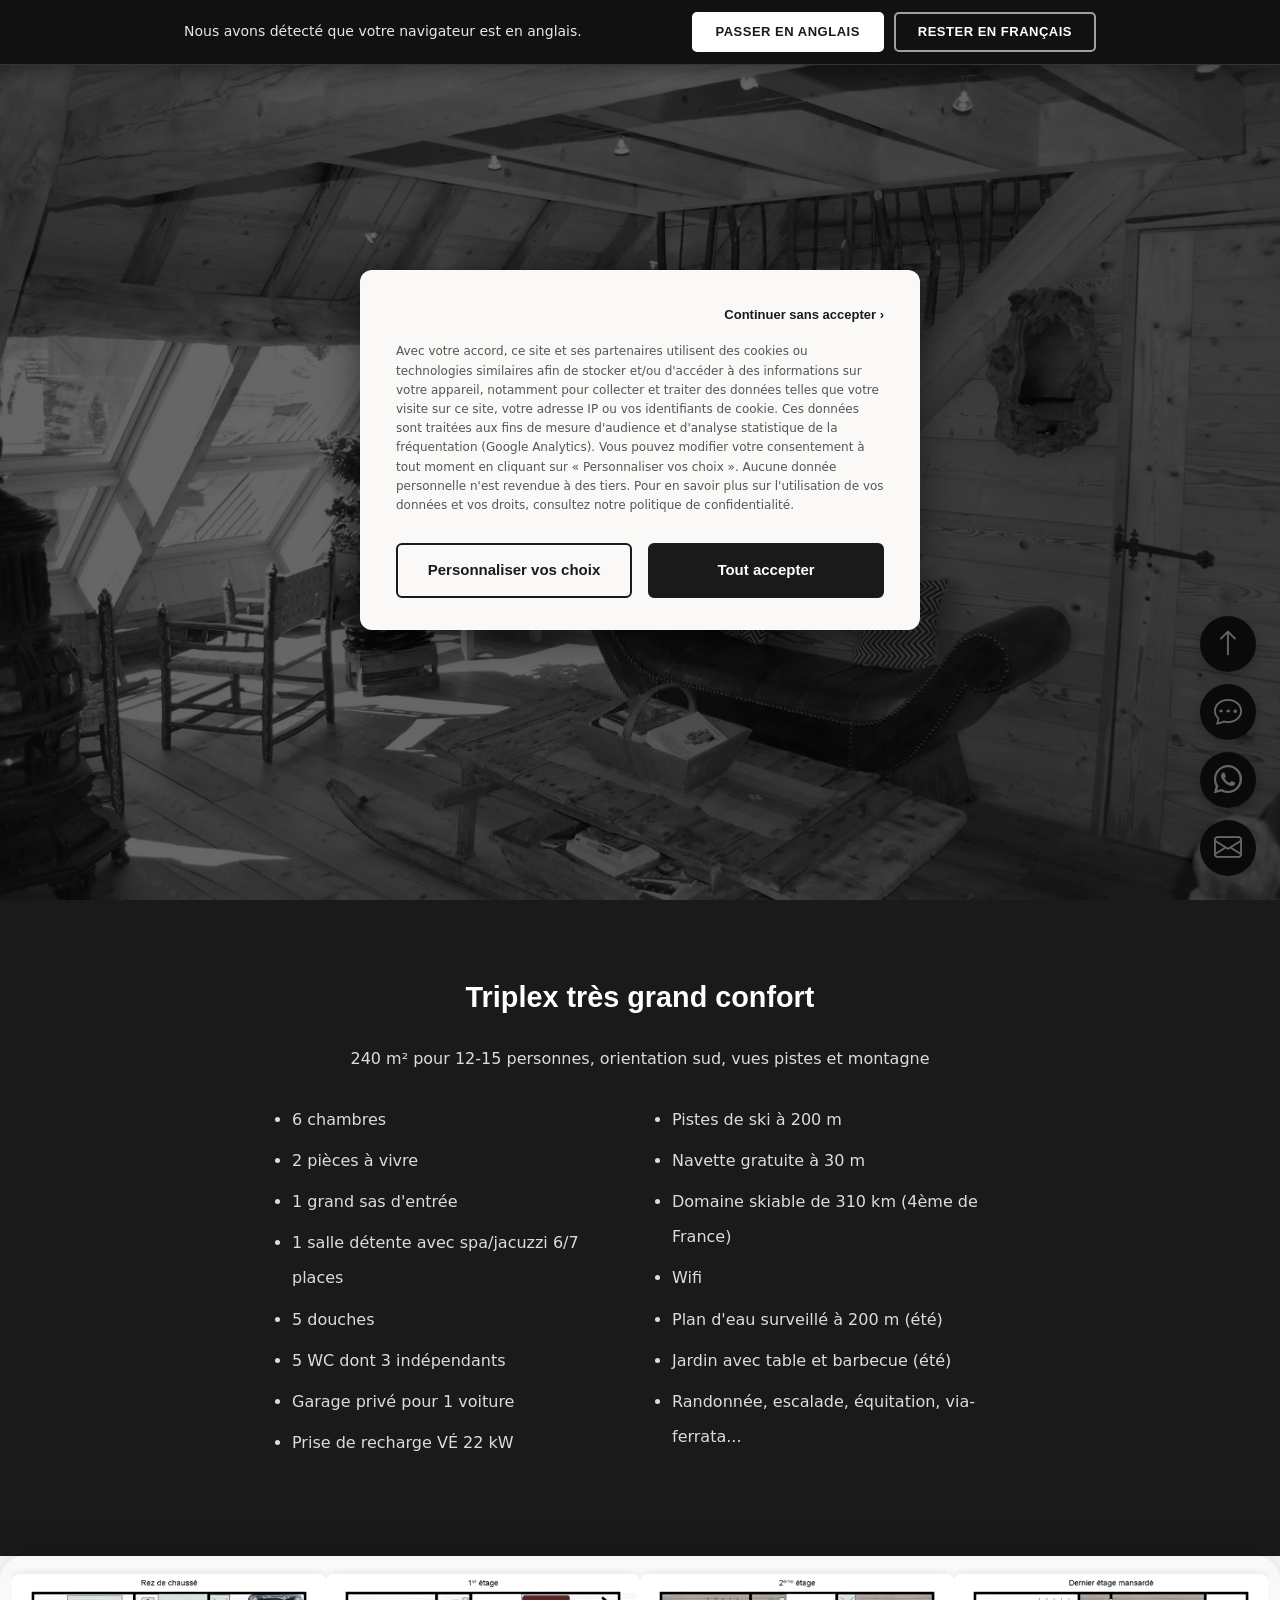
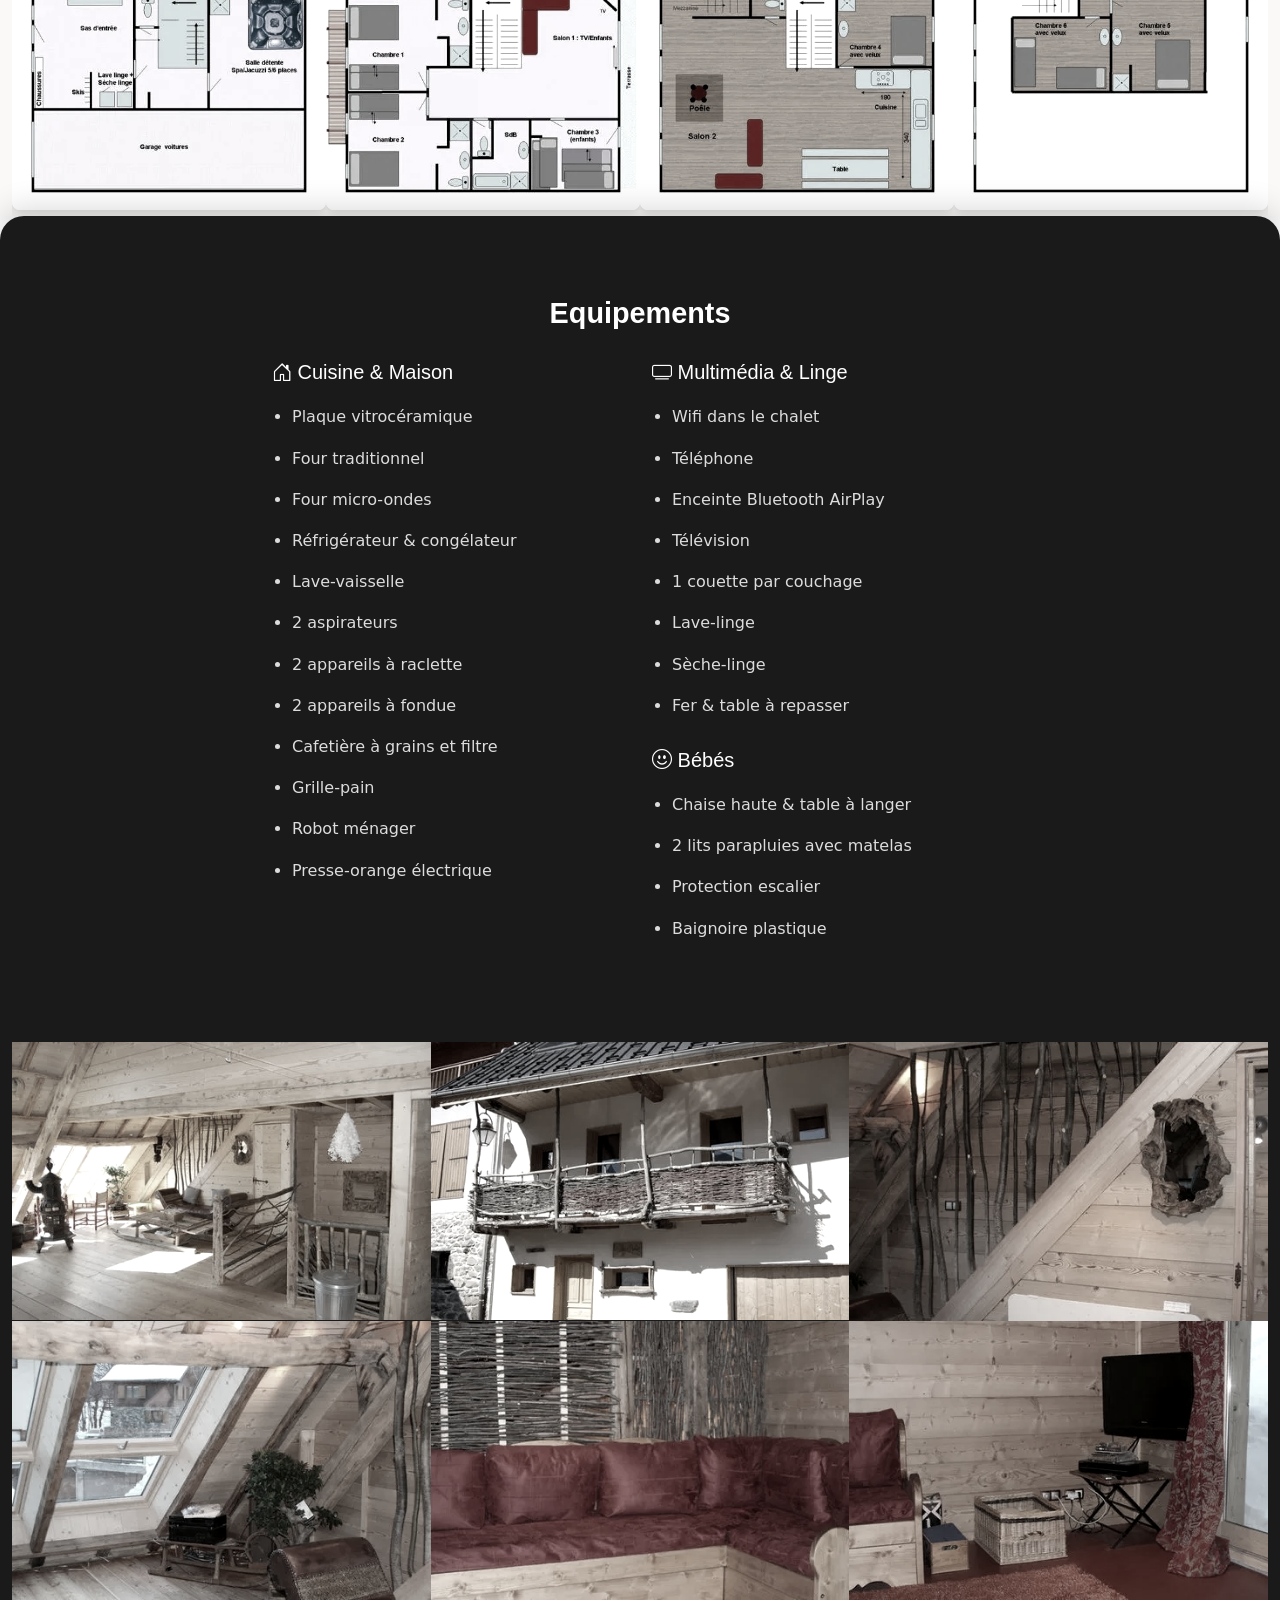
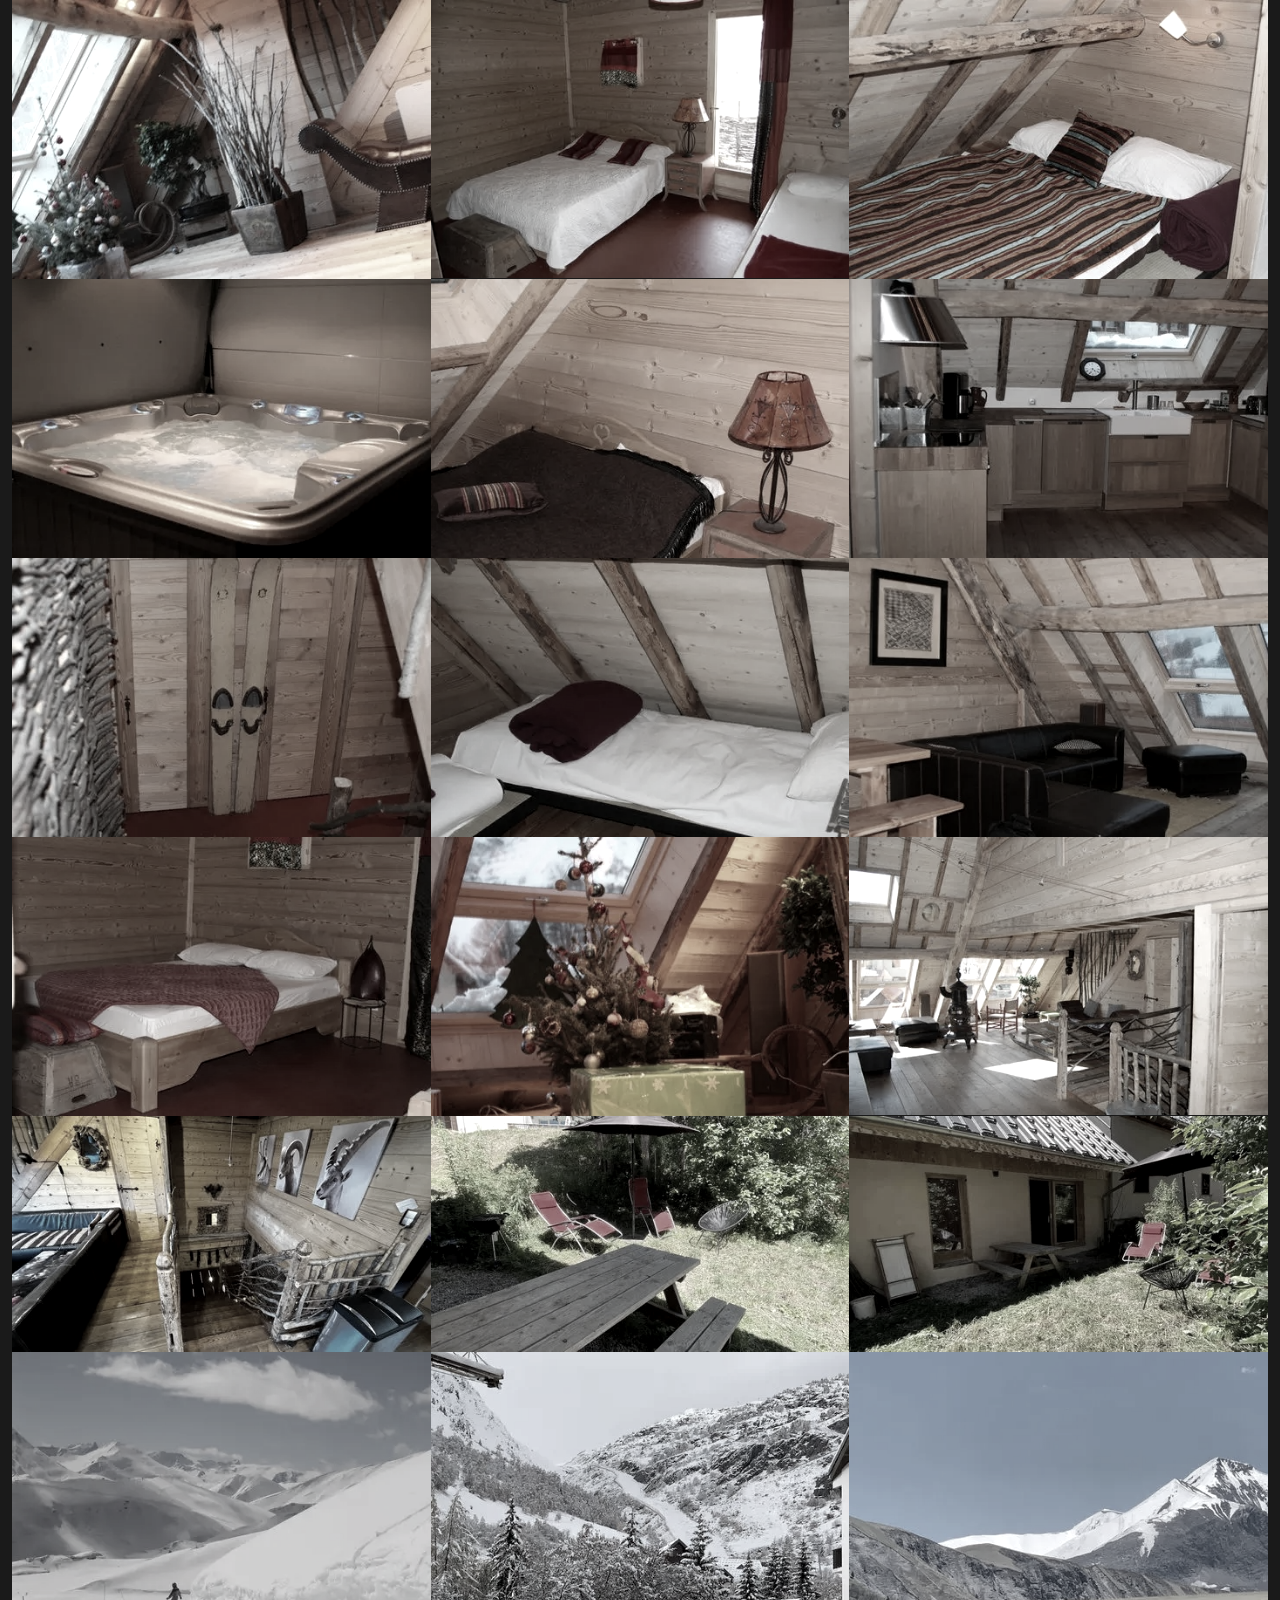
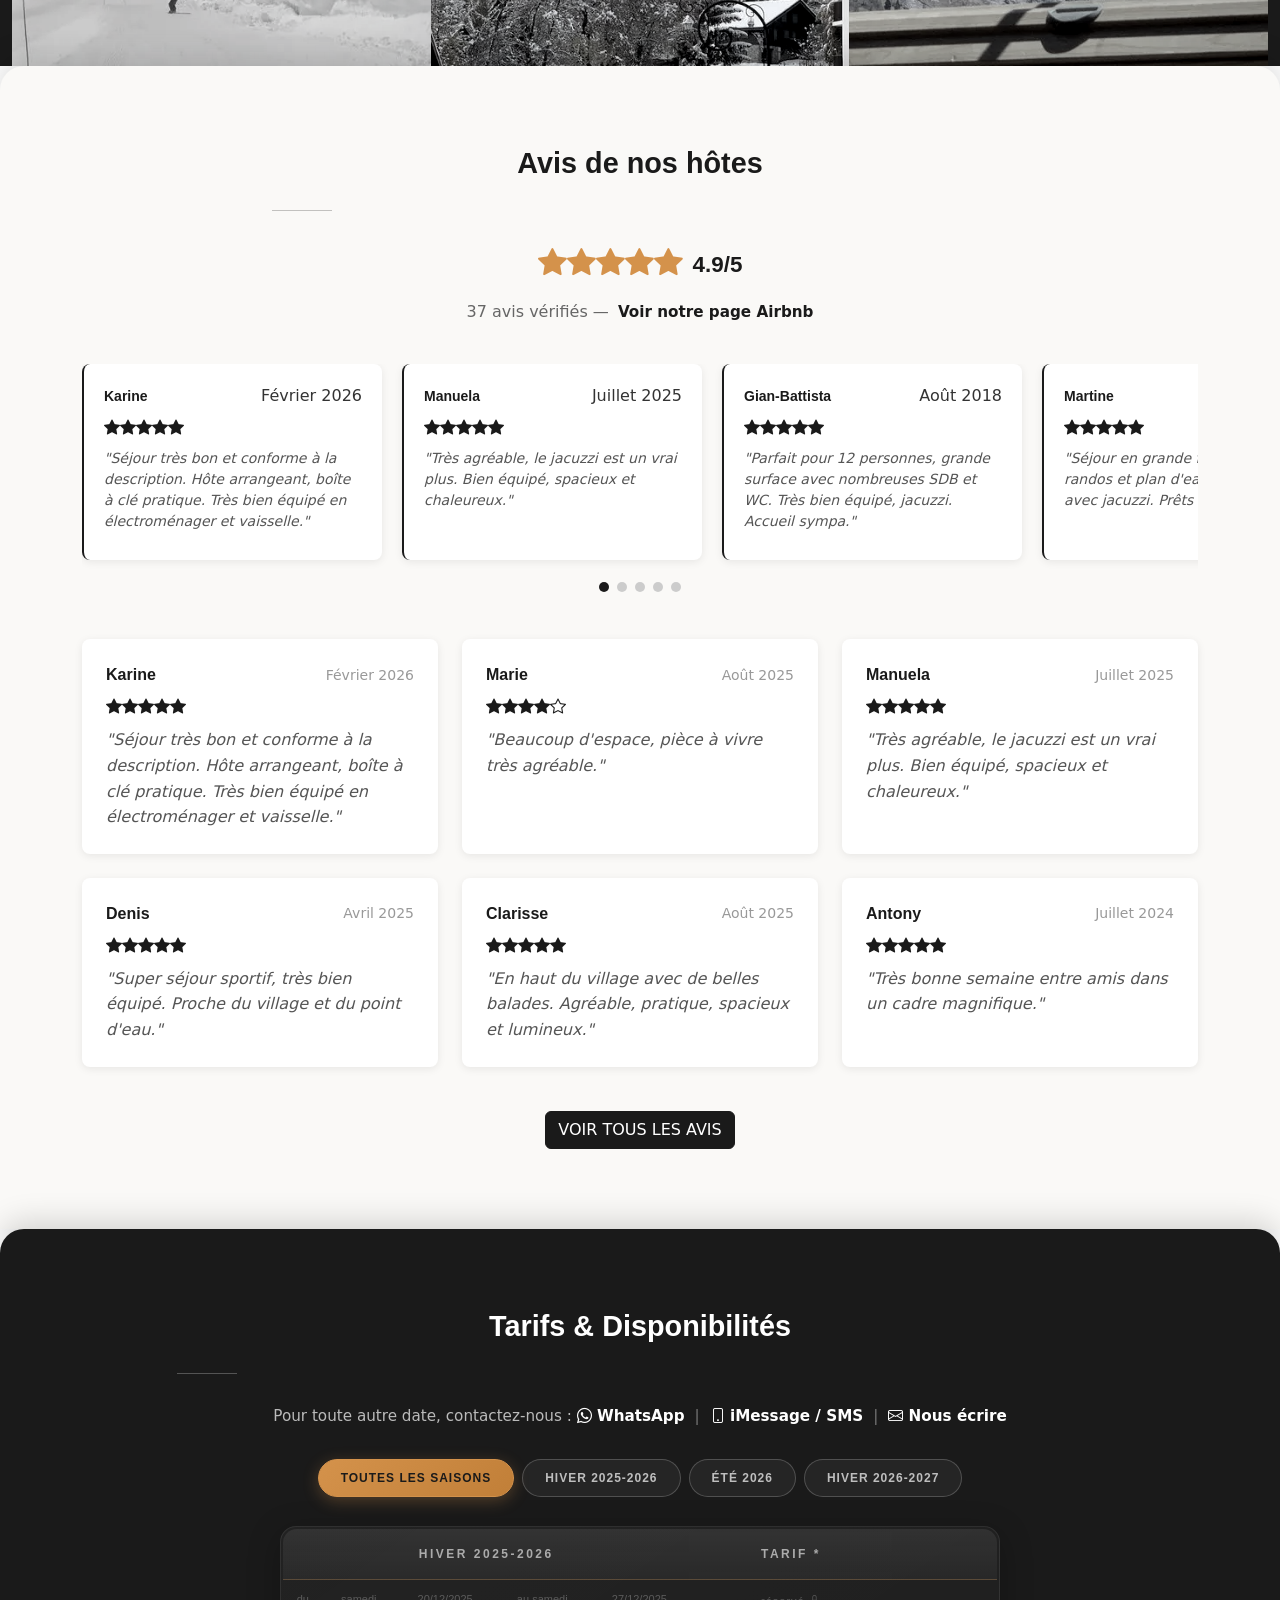
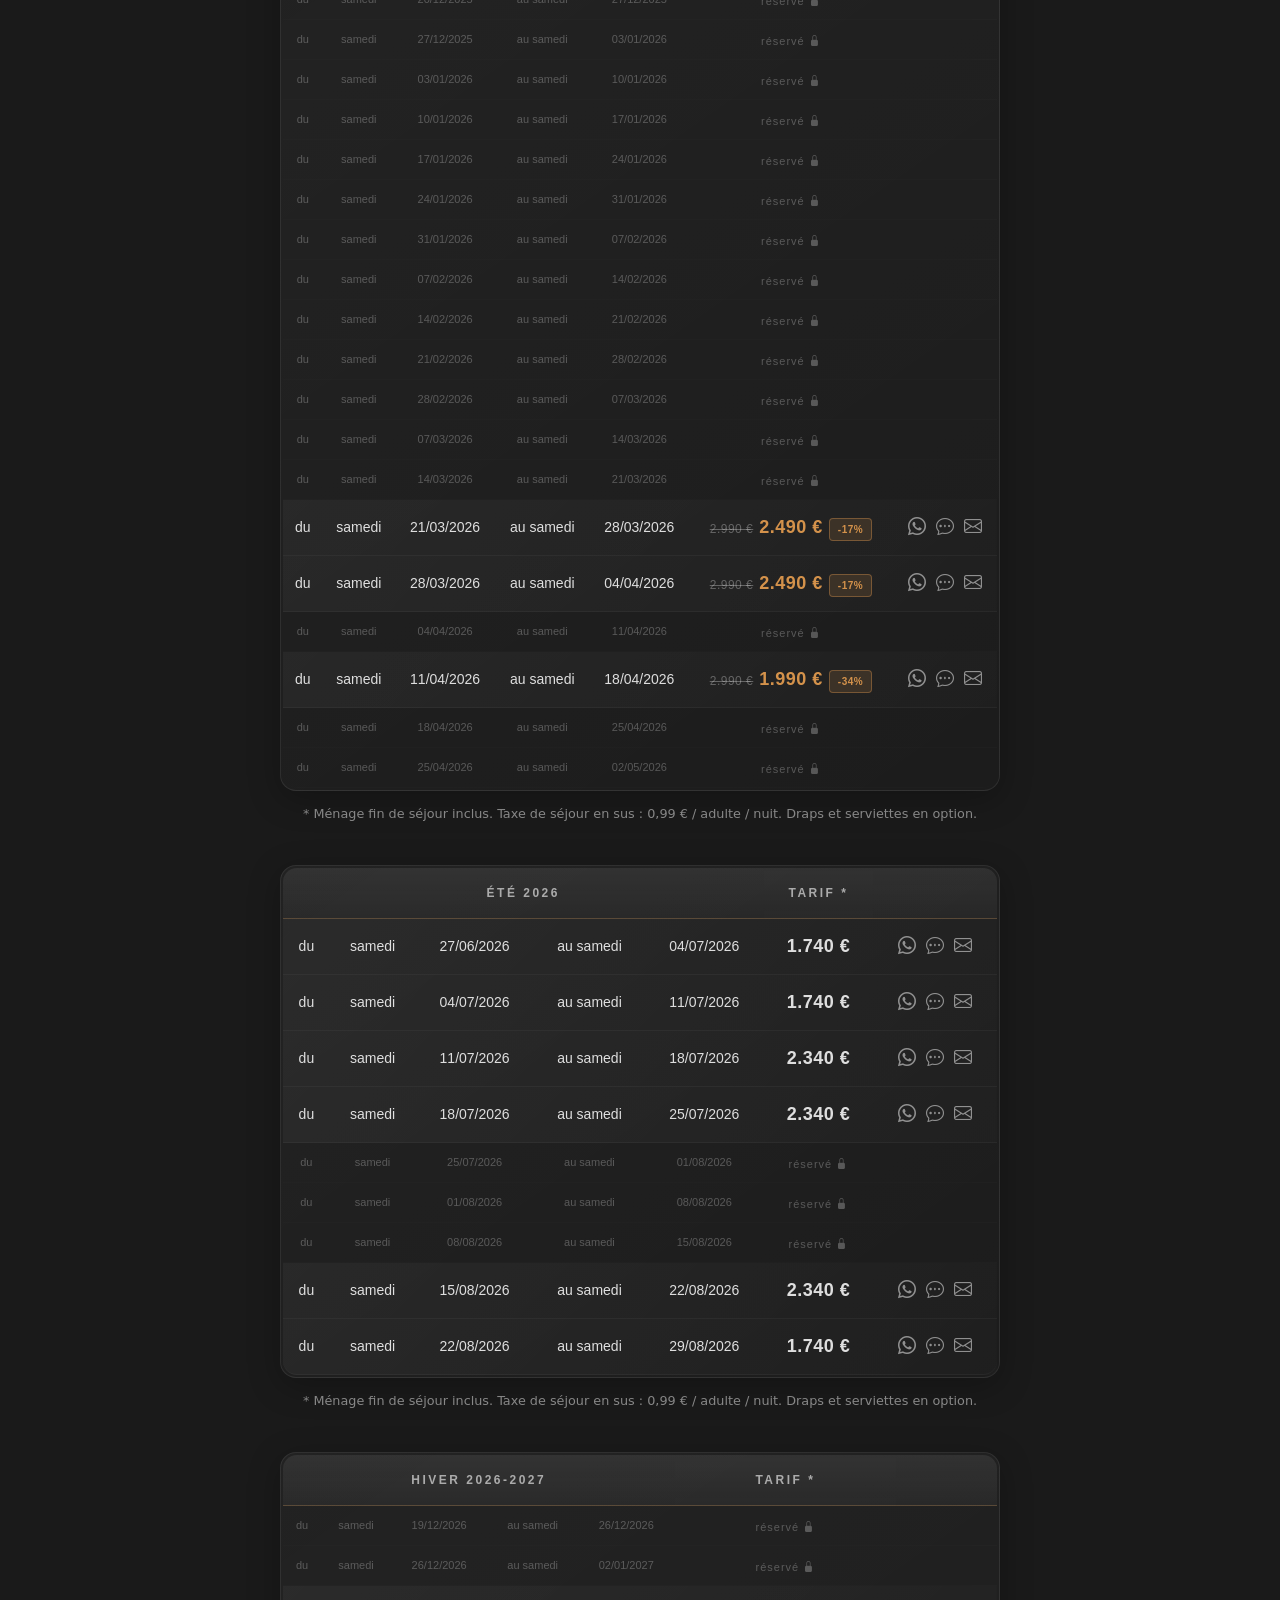
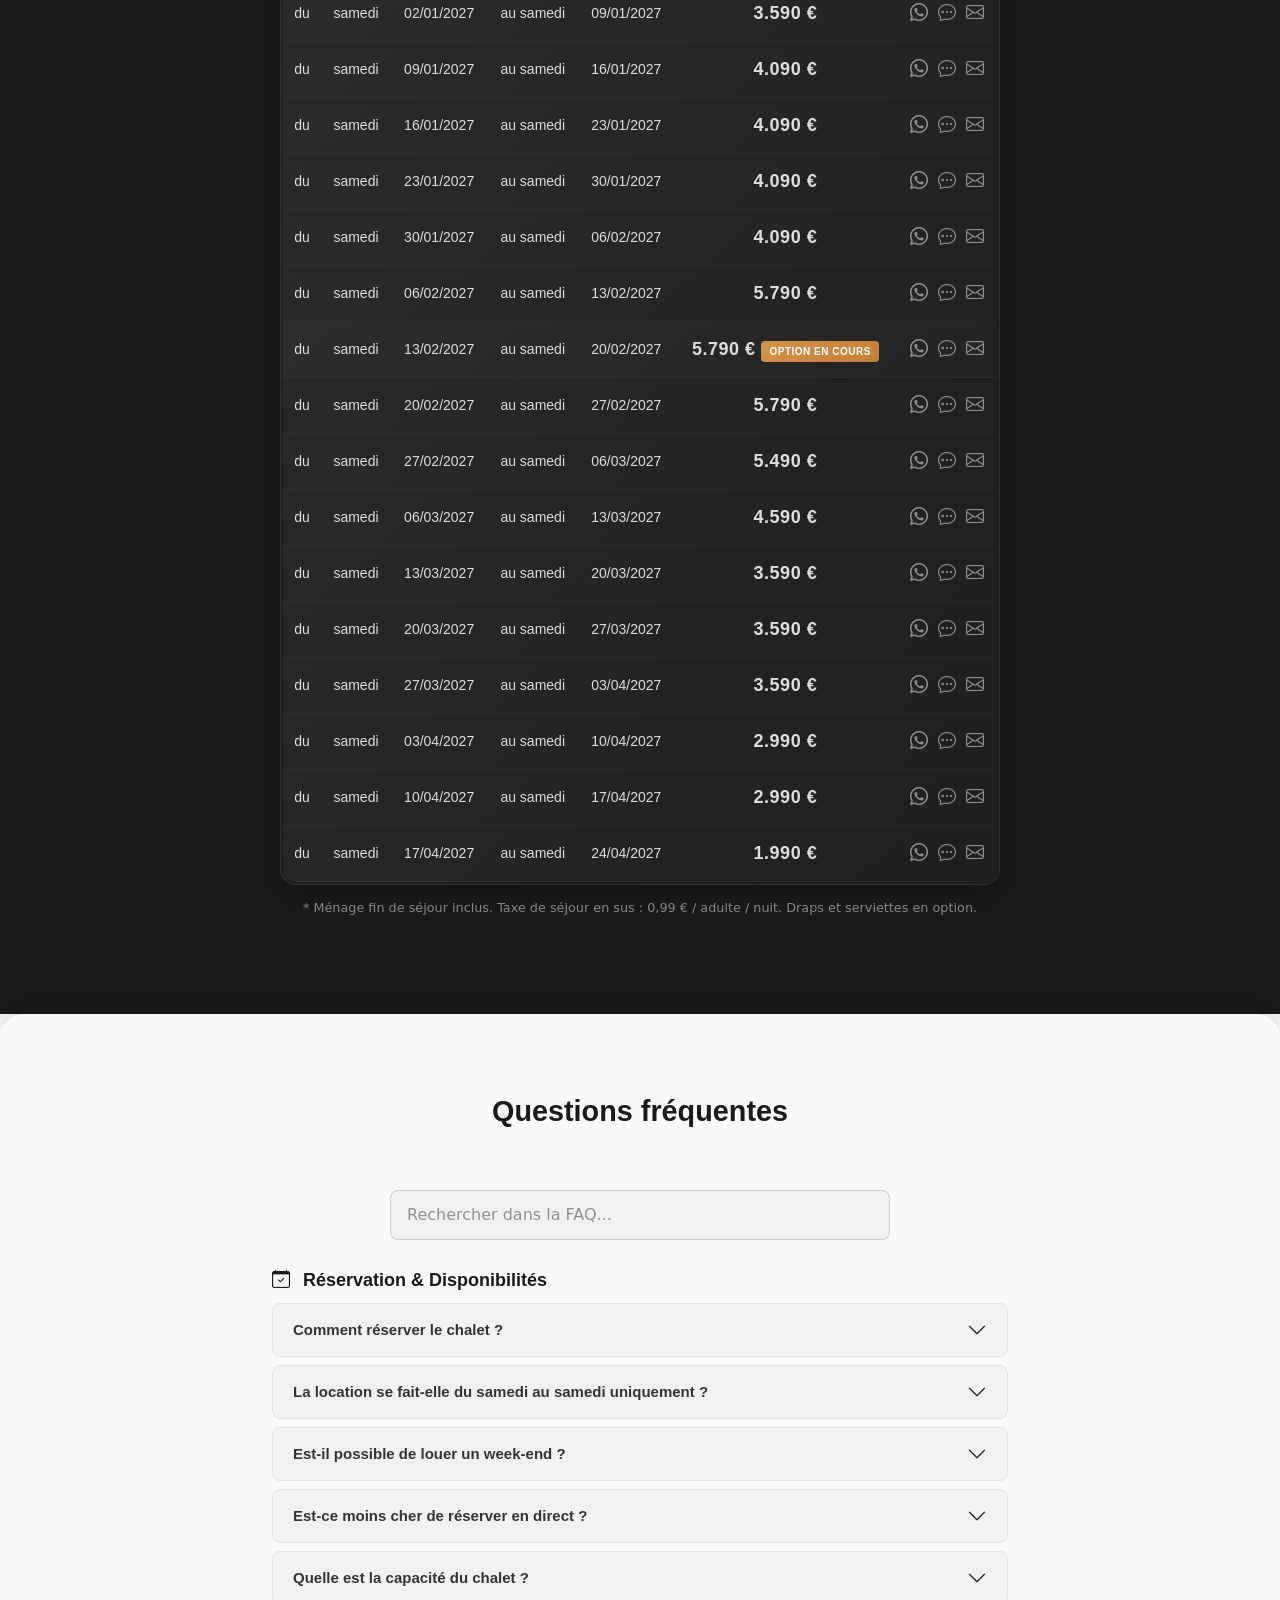
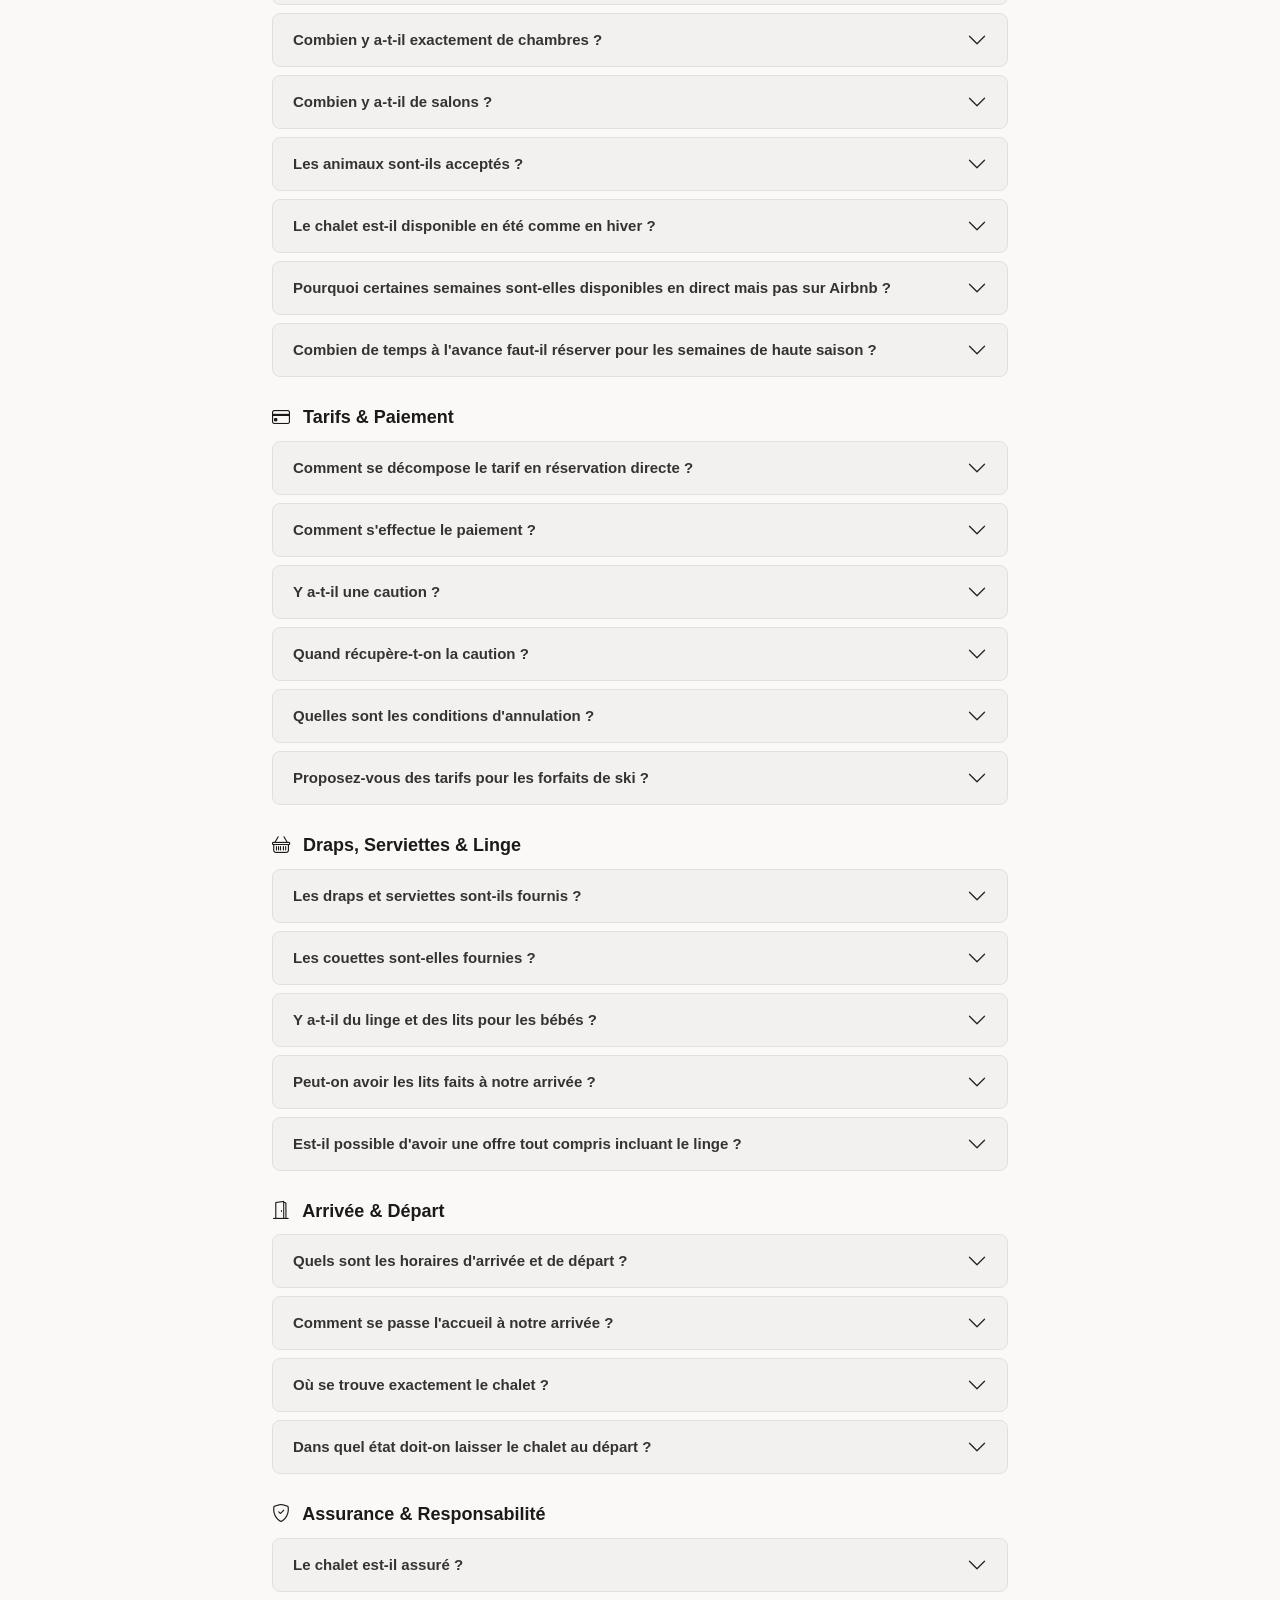
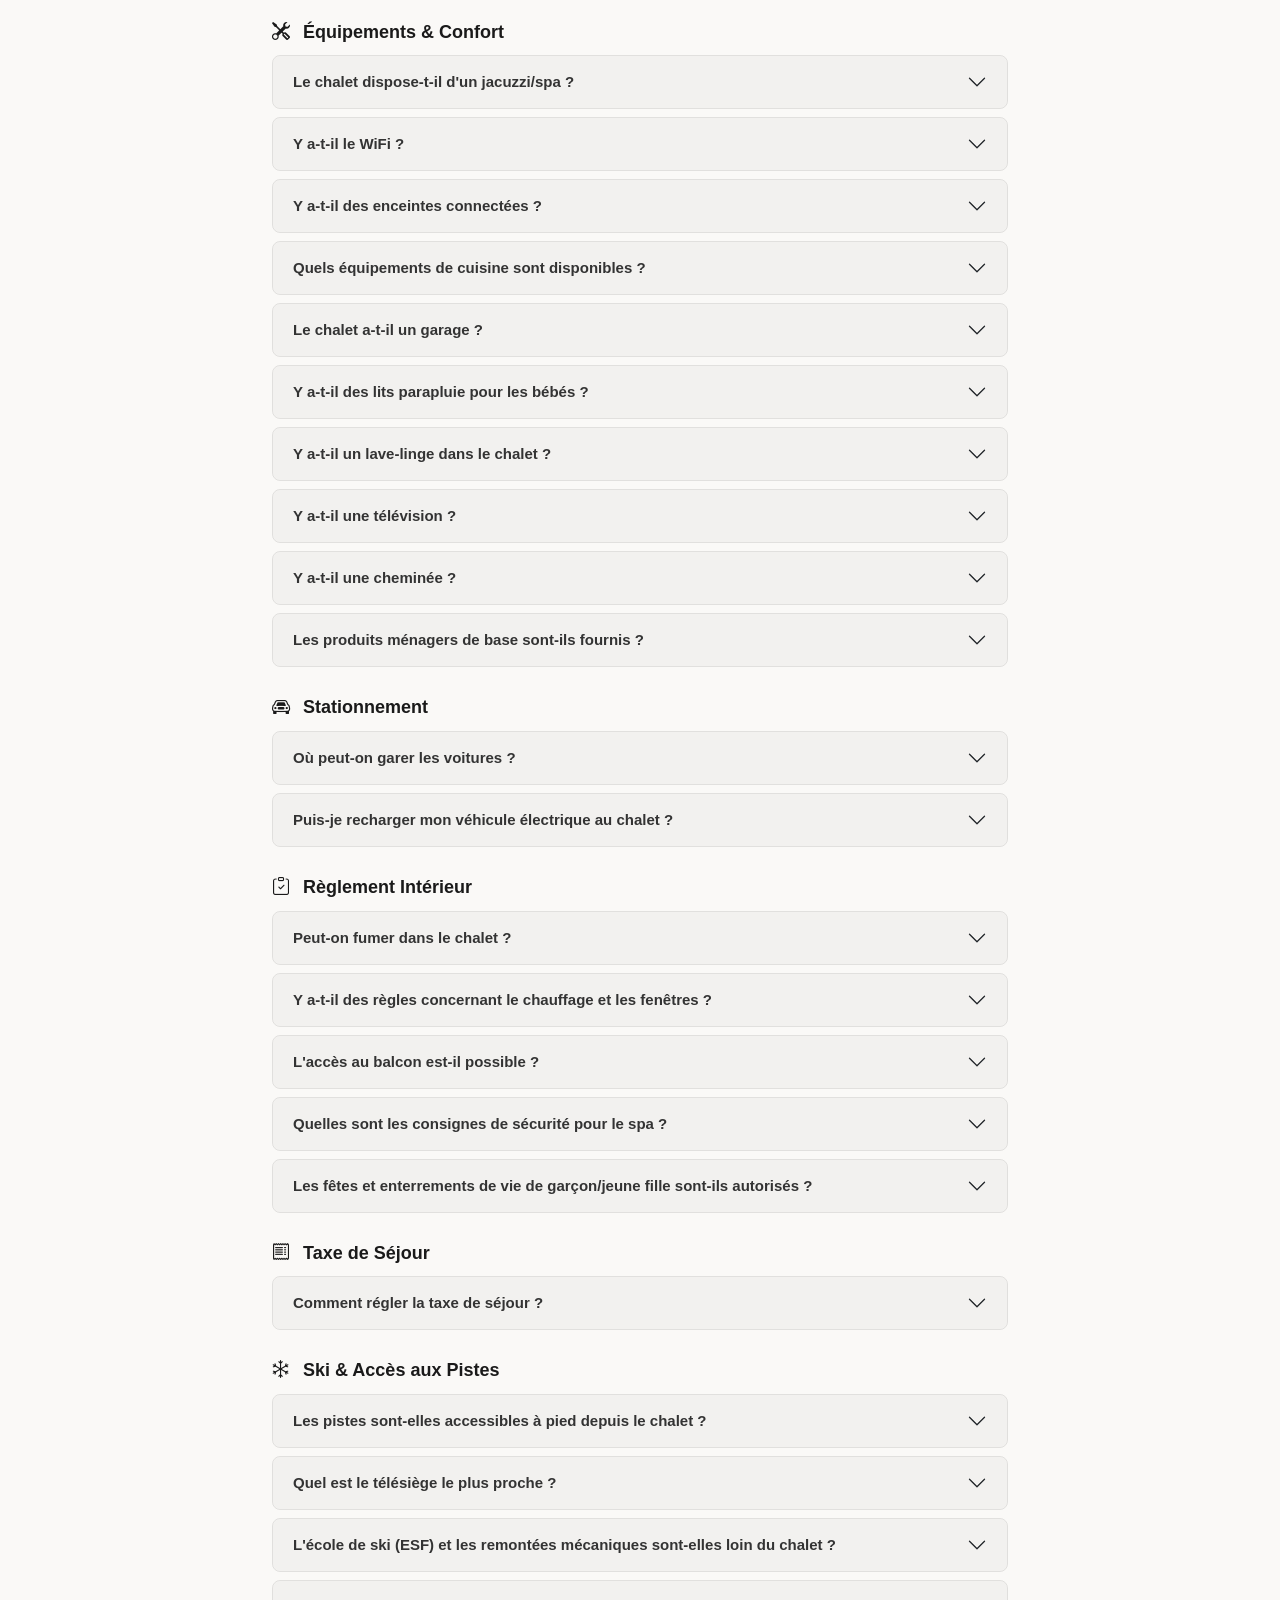
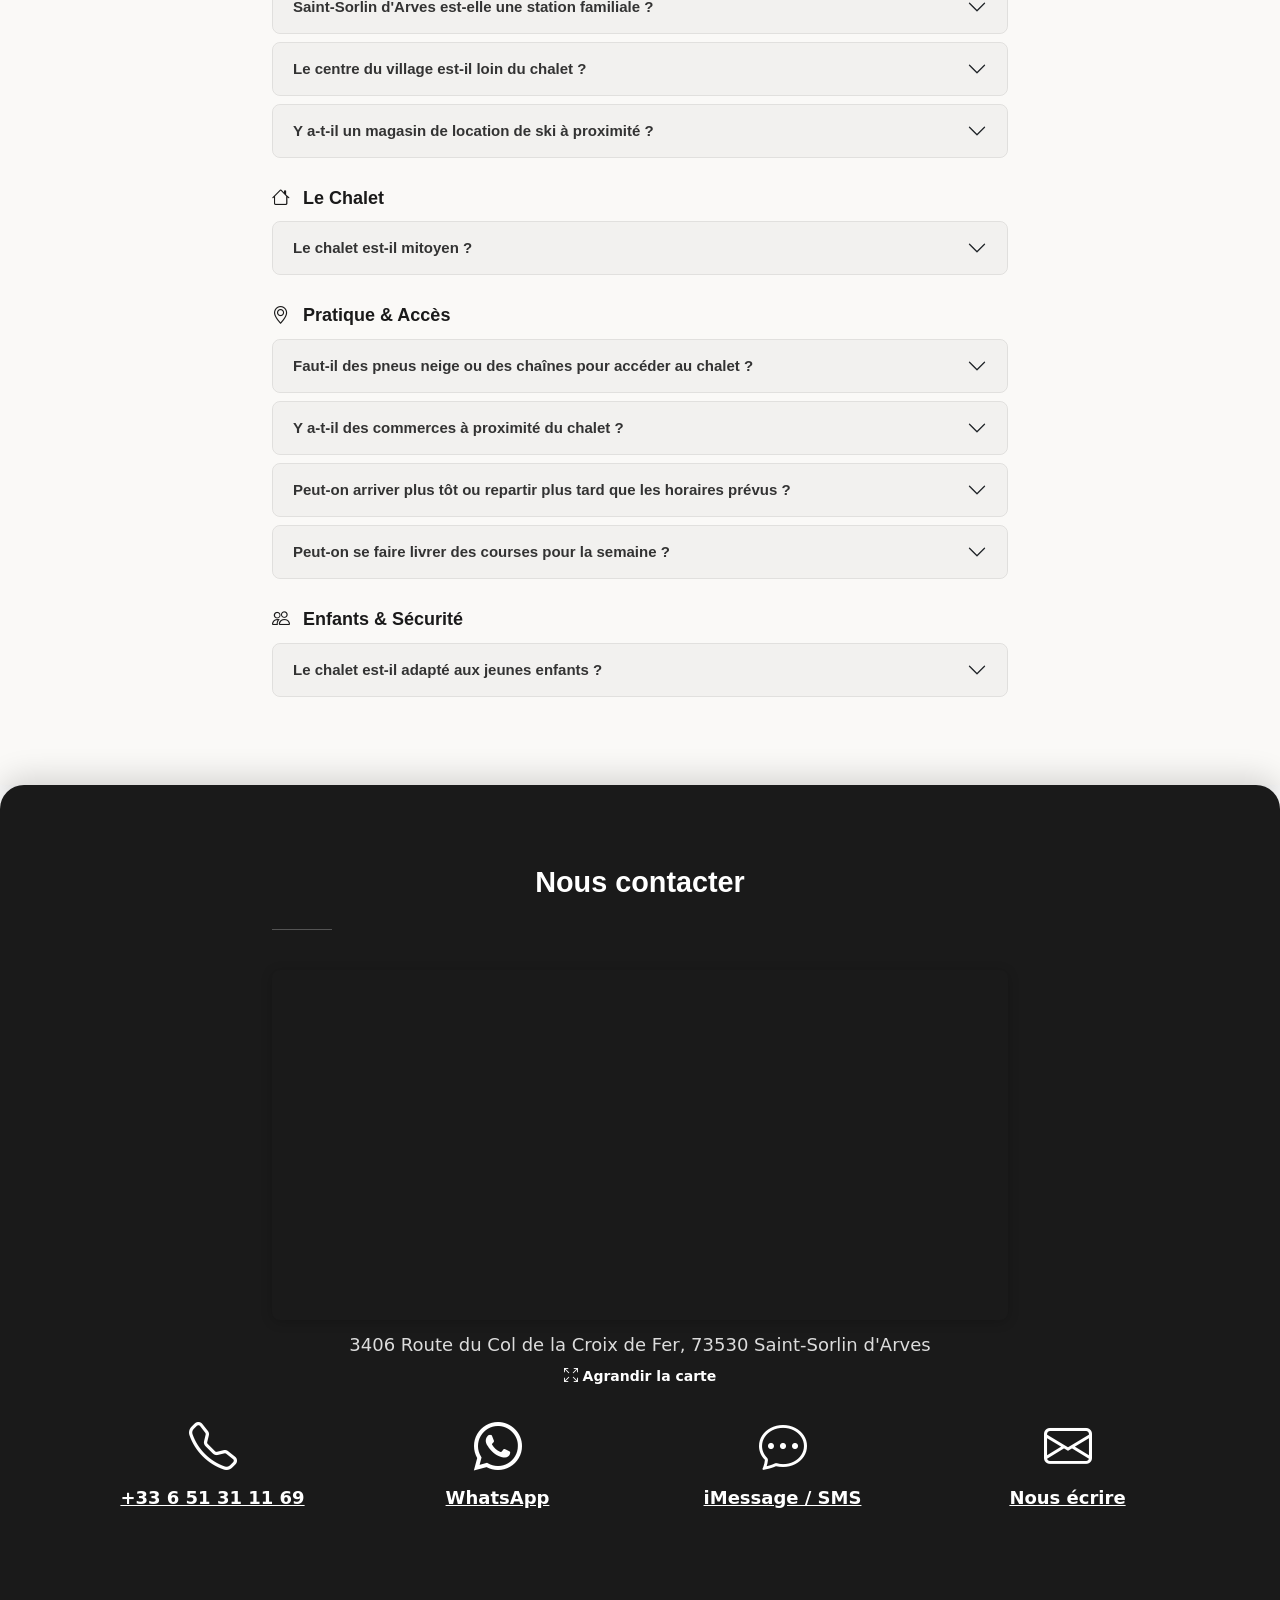
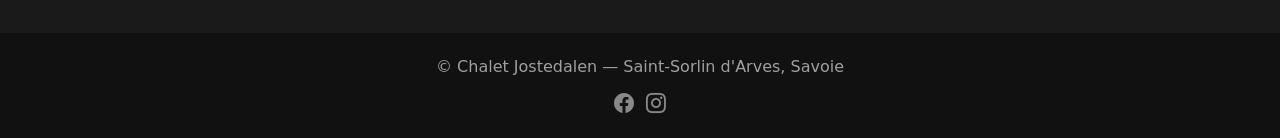
==== commit e9b3ab5f: "Add cinematic grayscale-to-color reveal on header and slow hover transitions - Header hero image sta" ====
--- a/index.html
+++ b/index.html
@@ -1,6 +1,6 @@
 <!DOCTYPE html><html lang="fr"><head><meta charset="utf-8"><meta name="gtm-id" content="GTM-552T5L7T"><meta name="viewport" content="width=device-width, initial-scale=1"><meta name="theme-color" content="#1a1a1a"><meta name="referrer" content="strict-origin-when-cross-origin"><meta http-equiv="Content-Security-Policy" content="default-src 'self'; script-src 'self' https://cdn.jsdelivr.net https://www.googletagmanager.com; style-src 'self' 'unsafe-inline' https://cdn.jsdelivr.net https://fonts.googleapis.com; font-src https://cdn.jsdelivr.net https://fonts.gstatic.com; img-src 'self' data: https://www.googletagmanager.com https://www.google-analytics.com; frame-src https://www.openstreetmap.org https://www.googletagmanager.com; connect-src 'self' https://www.google-analytics.com https://analytics.google.com https://www.googletagmanager.com; object-src 'none'; base-uri 'self'; form-action 'self'"><!-- LCP image preload (must be early, before inline CSS and JSON-LD) --><link rel="preload" as="image" fetchpriority="high"
           imagesrcset="/img/head-768.webp 768w, /img/head-1200.webp 1200w, /img/head.webp 3008w"
-          imagesizes="100vw"><!-- Favicon --><link rel="icon" href="data:image/svg+xml,<svg xmlns='http://www.w3.org/2000/svg' viewBox='0 0 100 100'><text y='.9em' font-size='90'>🏔️</text></svg>"><link rel="manifest" href="/manifest.json"><link rel="apple-touch-icon" href="/img/icon-192.png"><meta name="description" content="Location Chalet Jostedalen pour le ski et la randonnée à Saint-Sorlin d'Arves (Savoie) - 240m², 6 chambres, jacuzzi, domaine Les Sybelles"><meta name="author" content=""><title>Location Chalet Jostedalen - Saint-Sorlin d'Arves</title><!-- Canonical URL --><link rel="canonical" href="https://www.location-chalet-jostedalen.com/"><!-- Hreflang --><link rel="alternate" hreflang="fr" href="https://www.location-chalet-jostedalen.com/"><link rel="alternate" hreflang="en" href="https://www.location-chalet-jostedalen.com/en/"><link rel="alternate" hreflang="nl" href="https://www.location-chalet-jostedalen.com/nl/"><link rel="alternate" hreflang="de" href="https://www.location-chalet-jostedalen.com/de/"><link rel="alternate" hreflang="it" href="https://www.location-chalet-jostedalen.com/it/"><link rel="alternate" hreflang="x-default" href="https://www.location-chalet-jostedalen.com/"><!-- Open Graph --><meta property="og:type" content="website"><meta property="og:title" content="Chalet Jostedalen - Location à Saint-Sorlin d'Arves"><meta property="og:description" content="Chalet triplex 240m², 6 chambres, jacuzzi, 8-15 personnes. Au pied des pistes, domaine Les Sybelles (310 km). Saint-Sorlin d'Arves, Savoie."><meta property="og:url" content="https://www.location-chalet-jostedalen.com/"><meta property="og:image" content="https://www.location-chalet-jostedalen.com/img/chalet/s001.webp"><meta property="og:image:width" content="640"><meta property="og:image:height" content="426"><meta property="og:locale" content="fr_FR"><meta property="og:site_name" content="Chalet Jostedalen"><!-- Twitter Card --><meta name="twitter:card" content="summary_large_image"><meta name="twitter:title" content="Chalet Jostedalen - Location à Saint-Sorlin d'Arves"><meta name="twitter:description" content="Chalet triplex 240m², 6 chambres, jacuzzi, 8-15 personnes. Domaine Les Sybelles, Savoie."><meta name="twitter:image" content="https://www.location-chalet-jostedalen.com/img/chalet/s001.webp"><meta name="twitter:image:alt" content="Location Chalet Jostedalen - Saint-Sorlin d'Arves"><!-- Geo tags --><meta name="geo.region" content="FR-73"><meta name="geo.placename" content="Saint-Sorlin d'Arves"><meta name="geo.position" content="45.2221;6.2224"><meta name="ICBM" content="45.2221, 6.2224"><!-- LLMs --><link rel="alternate" type="text/markdown" href="/llms.txt" title="LLM-friendly site summary"><!-- Critical inline CSS (Bootstrap subset + creative) --><style>*,::after,::before{box-sizing:border-box}body{margin:0;font-family:system-ui,-apple-system,"Segoe UI",Roboto,"Helvetica Neue",Arial,sans-serif;font-size:1rem;font-weight:400;line-height:1.5;color:#212529;background-color:#fff;-webkit-text-size-adjust:100%}h1,h2,h3{margin-top:0;margin-bottom:.5rem;font-weight:500;line-height:1.2}h1{font-size:calc(1.375rem + 1.5vw)}h3{font-size:calc(1.3rem + .6vw)}hr{margin:1rem 0;color:inherit;border:0;border-top:1px solid;opacity:.25}p{margin-top:0;margin-bottom:1rem}a{text-decoration:underline}img{vertical-align:middle}.container-fluid{width:100%;padding-right:.75rem;padding-left:.75rem;margin-right:auto;margin-left:auto}.btn{display:inline-block;padding:.375rem .75rem;font-size:1rem;font-weight:400;line-height:1.5;text-align:center;text-decoration:none;vertical-align:middle;cursor:pointer;border:1px solid transparent;border-radius:.375rem;background-color:transparent;transition:color .15s ease-in-out,background-color .15s ease-in-out}.collapse:not(.show){display:none}.navbar{position:relative;display:flex;flex-wrap:wrap;align-items:center;justify-content:space-between;padding:.5rem 0}.navbar>.container-fluid{display:flex;flex-wrap:inherit;align-items:center;justify-content:space-between}.navbar-brand{padding-top:.3125rem;padding-bottom:.3125rem;margin-right:1rem;font-size:1.25rem;text-decoration:none;white-space:nowrap}.navbar-toggler{padding:.25rem .75rem;font-size:1.25rem;line-height:1;background-color:transparent;border:1px solid transparent;border-radius:.375rem}.navbar-toggler-icon{display:inline-block;width:1.5em;height:1.5em;vertical-align:middle;background-repeat:no-repeat;background-position:center;background-size:100%}.navbar-dark{--bs-navbar-color:rgba(255,255,255,.55);--bs-navbar-hover-color:rgba(255,255,255,.75);--bs-navbar-brand-color:#fff;--bs-navbar-toggler-border-color:rgba(255,255,255,.1);--bs-navbar-toggler-icon-bg:url("data:image/svg+xml,%3csvg xmlns='http://www.w3.org/2000/svg' viewBox='0 0 30 30'%3e%3cpath stroke='rgba%28255, 255, 255, 0.55%29' stroke-linecap='round' stroke-miterlimit='10' stroke-width='2' d='M4 7h22M4 15h22M4 23h22'/%3e%3c/svg%3e")}.navbar-dark .navbar-brand{color:var(--bs-navbar-brand-color)}.navbar-dark .navbar-toggler{color:var(--bs-navbar-color);border-color:var(--bs-navbar-toggler-border-color)}.navbar-dark .navbar-toggler-icon{background-image:var(--bs-navbar-toggler-icon-bg)}img{max-width:100%;height:auto}.fixed-top{position:fixed;top:0;right:0;left:0;z-index:1030}.ms-auto{margin-left:auto!important}.skip-link{position:absolute;top:-100px;left:0;background:#1a1a1a;color:#fff;padding:8px 16px;z-index:10000;font-size:14px;transition:top 0.2s}.skip-link:focus{top:0;color:#fff}html,body{height:100%;width:100%;margin:0}body{font-family:'Merriweather','Helvetica Neue',Arial,sans-serif;font-size:16px;color:#333}hr{border-color:rgba(255,255,255,0.4);border-width:1px;max-width:60px;opacity:1}a{transition:all 0.35s;color:#1a1a1a}a:hover,a:focus{color:#444;text-decoration:none}h1,h2,h3,h4,h5,h6{font-family:'Open Sans','Helvetica Neue',Arial,sans-serif}p{font-size:16px;line-height:1.7;margin-bottom:20px}.bg-primary.bg-primary{background-color:#FAF9F7!important;color:#333}.bg-primary-darken{background-color:#1a1a1a;color:#fff}.bg-dark.bg-dark{background-color:#111111!important;color:#fff}.text-faded{color:rgba(255,255,255,0.85)}section{padding:80px 0}aside{padding:50px 0}.no-padding{padding:0}main#main>section{position:sticky;top:0}main#main>section:nth-child(1){z-index:1}main#main>section:nth-child(2){z-index:2}main#main>section:nth-child(3){z-index:3}main#main>section:nth-child(4){z-index:4}main#main>section:nth-child(5){z-index:5}main#main>section:nth-child(6){z-index:6}main#main>section:nth-child(7){z-index:7}main#main>section:nth-child(8){z-index:8}footer.bg-dark{position:sticky;top:0;z-index:9}#plan,#equipement,#avis,#faq,#tarifs,#contact{border-radius:24px 24px 0 0;box-shadow:0 -8px 30px rgba(0,0,0,0.15)}#plan{padding-top:12px}@media (max-width:575.98px){#plan,#equipement,#avis,#faq,#tarifs,#contact{border-radius:16px 16px 0 0}#plan{padding-top:8px}}#mainNav{font-family:'Open Sans','Helvetica Neue',Arial,sans-serif;transition:all 0.35s;background-color:transparent;border-bottom:1px solid rgba(255,255,255,0.3)}#mainNav .navbar-brand{color:#fff;font-weight:700;text-transform:uppercase;font-size:16px;transition:all 0.35s}#mainNav .navbar-brand:hover,#mainNav .navbar-brand:focus{color:rgba(255,255,255,0.6)}#mainNav .nav-link{text-transform:uppercase;font-weight:700;font-size:13px;color:rgba(255,255,255,0.85);padding:0.5rem 1rem}#mainNav .nav-link:hover,#mainNav .nav-link:focus{color:#fff}#mainNav .nav-link.active{color:#fff!important}#mainNav.navbar-scrolled{background-color:#1a1a1a;border-bottom:1px solid rgba(255,255,255,0.08);box-shadow:0 2px 10px rgba(0,0,0,0.3)}#mainNav.navbar-scrolled .navbar-brand{color:#fff;font-size:14px}#mainNav.navbar-scrolled .navbar-brand:hover,#mainNav.navbar-scrolled .navbar-brand:focus{color:rgba(255,255,255,0.6)}#mainNav.navbar-scrolled .nav-link{color:rgba(255,255,255,0.85)}#mainNav.navbar-scrolled .nav-link:hover,#mainNav.navbar-scrolled .nav-link:focus{color:#fff}#mainNav.navbar-scrolled .nav-link.active{color:#fff!important}@media (max-width:991.98px){#mainNav{background-color:#1a1a1a;border-bottom:none}#mainNav .navbar-brand{color:#fff}#mainNav .nav-link{color:rgba(255,255,255,0.85);padding:0.75rem 1rem}#mainNav .nav-link:hover{color:#fff}}header{position:relative;width:100%;min-height:auto;overflow:hidden;text-align:center;color:#ffffff}.header-bg{position:absolute;top:0;left:0;width:100%;height:100%;object-fit:cover;object-position:center}header::before{content:'';position:absolute;top:0;left:0;right:0;bottom:0;background:linear-gradient(180deg,rgba(20,20,20,0.15) 0%,rgba(20,20,20,0.3) 100%)}header .header-content{position:relative;text-align:center;padding:120px 15px 100px;width:100%;z-index:1}header .header-content .header-content-inner h1{font-weight:700;text-transform:uppercase;margin-top:0;margin-bottom:0;font-size:1.8rem;letter-spacing:1px;text-shadow:0 2px 10px rgba(0,0,0,0.5),0 1px 3px rgba(0,0,0,0.3)}header .header-content .header-content-inner h3{font-weight:400;font-size:1.2rem;color:rgba(255,255,255,0.95);margin-bottom:5px;text-shadow:0 2px 8px rgba(0,0,0,0.5),0 1px 3px rgba(0,0,0,0.3)}header .header-content .header-content-inner hr{margin:25px auto;border-color:#fff}header .header-content .header-content-inner p{font-weight:300;color:rgba(255,255,255,0.8);font-size:16px;margin-bottom:50px}@media (min-width:768px){header{min-height:100vh}header .header-content{position:absolute;top:50%;transform:translateY(-50%);padding:0 50px}header .header-content .header-content-inner{max-width:900px;margin-left:auto;margin-right:auto}header .header-content .header-content-inner h1{font-size:2.6rem}header .header-content .header-content-inner h3{font-size:1.4rem}header .header-content .header-content-inner p{font-size:18px;max-width:80%;margin-left:auto;margin-right:auto}}.section-heading{margin-top:0;margin-bottom:30px;font-size:1.8rem;font-weight:700;color:#fff}.bg-primary-darken ul{font-size:16px;font-weight:300;line-height:2.2;padding-left:20px}.bg-primary-darken ul li{margin-bottom:6px}.portfolio-box{position:relative;display:block;max-width:650px;margin:0 auto;overflow:hidden}.portfolio-box img{width:100%;height:auto;transition:transform 0.4s ease,filter 0.4s ease}.portfolio-box:hover img{transform:scale(1.05)}#photo .portfolio-box img{filter:grayscale(80%) contrast(1.1)}#photo .portfolio-box:hover img{filter:grayscale(0%) contrast(1)}.portfolio-box .portfolio-box-caption{color:white;opacity:0;display:block;background:rgba(26,26,26,0.85);position:absolute;bottom:0;text-align:center;width:100%;height:100%;transition:all 0.35s}.portfolio-box .portfolio-box-caption .portfolio-box-caption-content{width:100%;text-align:center;position:absolute;top:50%;transform:translateY(-50%)}.portfolio-box .portfolio-box-caption .portfolio-box-caption-content .project-category,.portfolio-box .portfolio-box-caption .portfolio-box-caption-content .project-name{font-family:'Open Sans','Helvetica Neue',Arial,sans-serif;padding:0 15px}.portfolio-box .portfolio-box-caption .portfolio-box-caption-content .project-category{text-transform:uppercase;font-weight:600;font-size:14px}.portfolio-box .portfolio-box-caption .portfolio-box-caption-content .project-name{font-size:18px}.portfolio-box:hover .portfolio-box-caption{opacity:1}#contact{text-align:center}#contact i{color:#fff;margin-bottom:15px}#contact p{font-size:18px;color:rgba(255,255,255,0.85)}#contact a{color:#fff;font-weight:600}#contact a:hover{color:rgba(255,255,255,0.6)}.text-primary.text-primary{color:#1a1a1a!important}.btn-default{color:#1a1a1a;background-color:#fff;border-color:#fff;transition:all 0.35s}.btn-default:hover,.btn-default:focus{color:#1a1a1a;background-color:#f2f2f2;border-color:#ededed}.btn.btn-primary{color:#fff;background-color:#1a1a1a;border-color:#1a1a1a;transition:all 0.35s}.btn.btn-primary:hover,.btn.btn-primary:focus{color:#fff;background-color:#444;border-color:#444}.btn{font-family:'Open Sans','Helvetica Neue',Arial,sans-serif;border:none;border-radius:300px;font-weight:700;text-transform:uppercase}.btn-xl{padding:15px 30px}.animate-on-scroll{opacity:0;transform:translateY(20px);transition:opacity 0.6s ease-out,transform 0.6s ease-out}.animate-on-scroll.animated{opacity:1;transform:translateY(0)}.fa-3x{font-size:3em}.floating-buttons{position:fixed;bottom:24px;right:24px;display:flex;flex-direction:column;gap:12px;z-index:1000}.backtotop-float,.whatsapp-float,.imessage-float,.email-float{width:56px;height:56px;border-radius:50%;display:flex;align-items:center;justify-content:center;font-size:28px;color:#fff;box-shadow:0 4px 12px rgba(0,0,0,0.25);transition:transform 0.3s,box-shadow 0.3s;text-decoration:none}.backtotop-float{background-color:#1a1a1a;opacity:0;pointer-events:none;transition:opacity 0.3s,transform 0.3s,box-shadow 0.3s}.backtotop-float.visible{opacity:1;pointer-events:auto}.whatsapp-float{background-color:#1a1a1a;color:#fff}.imessage-float{background-color:#1a1a1a;color:#fff}.email-float{background-color:#1a1a1a;color:#fff}.backtotop-float:hover,.whatsapp-float:hover,.imessage-float:hover,.email-float:hover{transform:scale(1.1);box-shadow:0 6px 18px rgba(0,0,0,0.3);color:#fff}#langSwitcher .dropdown-toggle{display:flex;align-items:center;gap:6px}#langSwitcher .dropdown-toggle::after{margin-left:4px}#langSwitcher .dropdown-menu{min-width:140px;background-color:#fff;border:1px solid rgba(0,0,0,0.1);border-radius:6px;box-shadow:0 4px 12px rgba(0,0,0,0.1);padding:4px 0}#langSwitcher .dropdown-item{font-family:'Open Sans','Helvetica Neue',Arial,sans-serif;font-size:14px;font-weight:600;color:#1a1a1a;padding:8px 16px;transition:all 0.2s}#langSwitcher .dropdown-item:hover,#langSwitcher .dropdown-item:focus{background-color:#FAF9F7;color:#1a1a1a}#langSwitcher .dropdown-item.active{background-color:#1a1a1a;color:#fff}@media (max-width:991.98px){#langSwitcher .dropdown-menu{background-color:#1a1a1a;border:none;box-shadow:none}#langSwitcher .dropdown-item{color:rgba(255,255,255,0.85)}#langSwitcher .dropdown-item:hover,#langSwitcher .dropdown-item:focus{background-color:rgba(255,255,255,0.1);color:#fff}#langSwitcher .dropdown-item.active{background-color:rgba(255,255,255,0.15);color:#fff}}.lang-suggestion-banner{position:fixed;top:0;left:0;right:0;background-color:#111111;color:#fff;z-index:1300;box-shadow:0 4px 20px rgba(0,0,0,0.4);border-bottom:1px solid rgba(255,255,255,0.15)}.lang-suggestion-inner{max-width:960px;margin:0 auto;padding:12px 24px;display:flex;align-items:center;justify-content:space-between;gap:16px}.lang-suggestion-text{margin:0;font-size:14px;line-height:1.5;color:rgba(255,255,255,0.9)}.lang-suggestion-buttons{display:flex;gap:10px;flex-shrink:0}.btn-lang-switch{display:inline-block;background-color:#fff;color:#1a1a1a;border:2px solid #fff;padding:8px 22px;font-family:'Open Sans','Helvetica Neue',Arial,sans-serif;font-size:13px;font-weight:700;text-transform:uppercase;letter-spacing:0.5px;border-radius:5px;cursor:pointer;transition:background-color 0.3s;white-space:nowrap;text-decoration:none}.btn-lang-switch:hover{background-color:#e0e0e0;border-color:#e0e0e0;color:#1a1a1a}.btn-lang-stay{background-color:transparent;color:#fff;border:2px solid rgba(255,255,255,0.6);padding:8px 22px;font-family:'Open Sans','Helvetica Neue',Arial,sans-serif;font-size:13px;font-weight:700;text-transform:uppercase;letter-spacing:0.5px;border-radius:5px;cursor:pointer;transition:all 0.3s;white-space:nowrap}.btn-lang-stay:hover{border-color:#fff;color:#fff}@media (max-width:575.98px){.lang-suggestion-inner{flex-direction:column;text-align:center;padding:16px}.lang-suggestion-buttons{width:100%;justify-content:center}}.cookie-banner{position:fixed;top:0;left:0;right:0;bottom:0;background-color:rgba(0,0,0,0.6);z-index:1200;display:flex;align-items:center;justify-content:center}.cookie-banner-inner{background-color:#FAF9F7;max-width:560px;width:90%;padding:32px 36px;border-radius:12px;box-shadow:0 8px 40px rgba(0,0,0,0.5)}.cookie-banner-top{text-align:right;margin-bottom:16px}.btn-cookie-skip{background:none;border:none;color:#1a1a1a;font-family:'Open Sans','Helvetica Neue',Arial,sans-serif;font-size:13px;font-weight:700;cursor:pointer;padding:0;transition:color 0.2s}.btn-cookie-skip:hover{color:#666}.cookie-banner-text{margin:0 0 28px;font-size:12px;line-height:1.6;color:#555;text-align:left}.cookie-banner-buttons{display:flex;gap:16px}.cookie-config-title{font-family:'Open Sans','Helvetica Neue',Arial,sans-serif;font-size:18px;font-weight:700;color:#1a1a1a;margin:0 0 24px}.cookie-category{display:flex;align-items:center;justify-content:space-between;gap:16px;padding:16px 0;border-bottom:1px solid rgba(0,0,0,0.1)}.cookie-category:first-of-type{border-top:1px solid rgba(0,0,0,0.1)}.cookie-category-info{flex:1}.cookie-category-info strong{display:block;font-size:14px;color:#1a1a1a;margin-bottom:4px}.cookie-category-info p{margin:0;font-size:12px;color:#777;line-height:1.4}.cookie-toggle{position:relative;display:inline-block;width:48px;height:26px;flex-shrink:0}.cookie-toggle input{opacity:0;width:0;height:0}.cookie-toggle-slider{position:absolute;cursor:pointer;top:0;left:0;right:0;bottom:0;background-color:#ccc;border-radius:26px;transition:background-color 0.3s}.cookie-toggle-slider::before{content:"";position:absolute;height:20px;width:20px;left:3px;bottom:3px;background-color:#fff;border-radius:50%;transition:transform 0.3s}.cookie-toggle input:checked + .cookie-toggle-slider{background-color:#1a1a1a}.cookie-toggle input:checked + .cookie-toggle-slider::before{transform:translateX(22px)}.cookie-toggle input:disabled + .cookie-toggle-slider{background-color:#a8c4a0;cursor:default}.cookie-save-btn{width:100%;margin-top:24px}.btn-cookie-configure,.btn-cookie-accept{flex:1;padding:14px 24px;font-family:'Open Sans','Helvetica Neue',Arial,sans-serif;font-size:15px;font-weight:700;border-radius:6px;cursor:pointer;transition:all 0.3s}.btn-cookie-configure{background-color:transparent;color:#1a1a1a;border:2px solid #1a1a1a}.btn-cookie-configure:hover{background-color:#1a1a1a;color:#fff}.btn-cookie-accept{background-color:#1a1a1a;color:#fff;border:2px solid #1a1a1a}.btn-cookie-accept:hover{background-color:#444;border-color:#444}@media (max-width:575.98px){.cookie-banner-inner{padding:24px 20px}.cookie-banner-buttons{flex-direction:column}}.page-404{min-height:100vh;display:flex;flex-direction:column}.page-404-content{flex:1;display:flex;align-items:center;justify-content:center;text-align:center;padding:120px 20px 80px;background-color:#1a1a1a;color:#fff}.page-404-content h1{font-size:5rem;font-weight:700;color:#fff;margin-bottom:10px}.page-404-content h2{font-size:1.6rem;font-weight:700;margin-bottom:20px}.page-404-content p{color:rgba(255,255,255,0.8);margin-bottom:30px}.page-404-content .btn-back{display:inline-block;background-color:#fff;color:#1a1a1a;padding:12px 30px;border-radius:300px;font-family:'Open Sans','Helvetica Neue',Arial,sans-serif;font-weight:700;text-transform:uppercase;font-size:14px;text-decoration:none;transition:background-color 0.3s}.page-404-content .btn-back:hover{background-color:#e0e0e0;color:#1a1a1a}#avis .section-heading{color:#1a1a1a}#avis hr{border-color:#1a1a1a}.reviews-summary{text-align:center;margin-bottom:40px}.reviews-summary .reviews-avg-stars{color:#D4924B;font-size:1.8rem}.reviews-summary .reviews-avg-score{font-family:'Open Sans','Helvetica Neue',Arial,sans-serif;font-size:1.4rem;font-weight:700;color:#1a1a1a;margin-left:10px}.reviews-summary .reviews-count{display:block;font-size:1rem;color:#666;margin-top:5px}.reviews-airbnb-link{display:inline-block;margin-top:12px;color:#1a1a1a;font-size:0.95rem;font-weight:600;text-decoration:none;transition:color 0.3s ease}.reviews-airbnb-link:hover{color:#1a1a1a;text-decoration:underline}.reviews-airbnb-link i{margin-right:4px}.review-card{background:#fff;border-radius:8px;box-shadow:0 2px 8px rgba(0,0,0,0.08);padding:24px;height:100%}.review-card .review-stars{color:#1a1a1a;margin-bottom:10px}.review-card .review-name{font-family:'Open Sans','Helvetica Neue',Arial,sans-serif;font-weight:700;color:#1a1a1a}.review-card .review-date{color:#999;font-size:14px}.review-card .review-text{font-style:italic;color:#555;margin-bottom:0;line-height:1.6}.review-extra{display:none}.btn-reviews{margin-top:20px}.review-toggle{display:inline-block;margin-top:8px;font-size:13px;color:#999;text-decoration:underline}.review-toggle:hover{color:#1a1a1a}html[lang="fr"] .review-toggle{display:none}#faq .section-heading{color:#1a1a1a}#faq .accordion-item{background-color:transparent;border:1px solid rgba(0,0,0,0.1);margin-bottom:8px;border-radius:8px;overflow:hidden}#faq .accordion-button{background-color:rgba(0,0,0,0.03);color:#333;font-family:'Open Sans','Helvetica Neue',Arial,sans-serif;font-weight:600;font-size:15px;padding:16px 20px;box-shadow:none}#faq .accordion-button:not(.collapsed){background-color:rgba(0,0,0,0.06);color:#1a1a1a}#faq .accordion-button::after{filter:none}#faq .accordion-button:not(.collapsed)::after{filter:none}#faq .accordion-body{color:#555;font-size:15px;line-height:1.7}#faq .accordion-body a:not(.faq-contact-links a){color:#1a1a1a;text-decoration:underline;padding:16px 20px}.faq-category{color:#1a1a1a;font-size:18px;font-weight:600;margin-top:30px;margin-bottom:12px}.faq-category:first-of-type{margin-top:0}.faq-search-wrapper{max-width:500px;margin:0 auto 30px}.faq-search-input{width:100%;padding:12px 16px;border:1px solid rgba(0,0,0,0.15);border-radius:8px;background:rgba(0,0,0,0.03);color:#333;font-size:16px;outline:none}.faq-search-input:focus{border-color:#1a1a1a}.faq-search-input::placeholder{color:rgba(0,0,0,0.4)}.faq-category i{margin-right:8px}.faq-contact-links{display:inline-flex;gap:12px;margin-left:6px;vertical-align:middle}.faq-contact-links a{color:#555;font-size:22px;transition:opacity 0.2s}.faq-contact-links a:hover{opacity:0.75}#tarifs .section-heading{color:#fff}.tarifs-contact-msg{font-size:0.95rem;color:rgba(255,255,255,0.7);margin-bottom:25px}.tarifs-contact-links{display:inline-flex;gap:10px;align-items:center}.tarifs-contact-sep{color:rgba(255,255,255,0.4)}.tarifs-contact-msg a{color:#fff;font-weight:600;text-decoration:none;white-space:nowrap}.tarifs-contact-msg a:hover{color:#fff;text-decoration:underline}.tarifs-table-wrapper{overflow-x:auto;margin-bottom:0;max-width:720px;margin-left:auto;margin-right:auto;-webkit-overflow-scrolling:touch;background:linear-gradient(145deg,rgba(255,255,255,0.04) 0%,rgba(255,255,255,0.01) 100%);border-radius:16px;padding:2px;border:1px solid rgba(255,255,255,0.08);box-shadow:0 8px 32px rgba(0,0,0,0.25);position:relative}.tarifs-table-wrapper + .tarifs-footnote{margin-top:12px}.tarifs-table-wrapper + .tarifs-footnote + .tarifs-season-divider + .tarifs-table-wrapper,.tarifs-table-wrapper + .tarifs-season-divider + .tarifs-table-wrapper{margin-top:40px}.tarifs-season-divider{display:none}.tarifs-table{width:100%;border-collapse:separate;border-spacing:0;font-family:'Open Sans','Helvetica Neue',Arial,sans-serif;font-size:14px}.tarifs-table thead th{background:linear-gradient(180deg,rgba(255,255,255,0.08) 0%,rgba(255,255,255,0.04) 100%);color:rgba(255,255,255,0.6);padding:16px 10px;text-align:center;font-weight:700;font-size:12px;text-transform:uppercase;letter-spacing:2.5px;border-bottom:1px solid rgba(212,146,75,0.25)}.tarifs-table thead th:first-child{border-radius:14px 0 0 0}.tarifs-table thead th:last-child{border-radius:0 14px 0 0;text-align:center;text-transform:none;font-weight:600;font-size:13px}.tarifs-table tbody td{padding:14px 10px;border-bottom:1px solid rgba(255,255,255,0.04);white-space:nowrap;text-align:center;color:rgba(255,255,255,0.85)}.tarifs-table tbody tr:last-child td:first-child{border-radius:0 0 0 14px}.tarifs-table tbody tr:last-child td:last-child{border-radius:0 0 14px 0}.tarifs-table tbody tr{transition:all 0.3s cubic-bezier(0.4,0,0.2,1)}.tarifs-table tbody tr.tarif-available:hover{background:linear-gradient(135deg,rgba(212,146,75,0.1) 0%,rgba(212,146,75,0.04) 100%);transform:translateX(4px)}.tarifs-table .tarif-available{background:linear-gradient(135deg,rgba(255,255,255,0.04) 0%,rgba(255,255,255,0.01) 100%)}.tarifs-table .tarif-option{background:linear-gradient(135deg,rgba(168,196,160,0.08) 0%,rgba(168,196,160,0.03) 100%)}.tarifs-table .tarif-reserved{background:transparent;font-size:11px;opacity:0.3}.tarifs-table .tarif-reserved td{padding:6px 10px}.tarifs-table .tarif-reserved .tarif-reserved-text,.tarifs-table .tarif-reserved .tarif-reserved-icon{font-size:11px;font-weight:400;letter-spacing:1px}.tarifs-table .tarif-price{text-align:center;font-weight:800;font-size:18px;letter-spacing:0.5px}.tarif-original{text-decoration:line-through;color:rgba(255,255,255,0.3);font-weight:400;font-size:12px;margin-right:6px}.tarif-promo{color:#D4924B;font-weight:800}.tarif-badge{display:inline-block;background:rgba(212,146,75,0.15);color:#D4924B;font-size:10px;font-weight:700;padding:3px 8px;border-radius:4px;border:1px solid rgba(212,146,75,0.4);margin-left:6px;letter-spacing:0.5px}.tarif-comment{display:inline-block;background:linear-gradient(135deg,#D4924B 0%,#C17F38 100%);color:#fff;font-size:10px;font-weight:700;padding:3px 8px;border-radius:4px;margin-left:6px;text-transform:uppercase}.tarif-book{display:flex;align-items:center;justify-content:center;gap:10px;white-space:nowrap}.tarif-book a{display:inline-flex;align-items:center;justify-content:center;font-size:18px;text-decoration:none;color:rgba(255,255,255,0.5);transition:all 0.25s cubic-bezier(0.4,0,0.2,1)}.tarif-book a:hover{transform:scale(1.25);color:#D4924B;filter:drop-shadow(0 0 6px rgba(212,146,75,0.5))}.tarif-book .bi-whatsapp,.tarif-book .bi-chat-dots,.tarif-book .bi-envelope{color:inherit}.tarif-date-short{display:none}.tarif-thead-mobile{display:none}.tarif-reserved-icon{display:none}@media (max-width:575.98px){.tarifs-table-wrapper{border-radius:12px;padding:1px}.tarifs-table thead th:first-child{border-radius:11px 0 0 0}.tarifs-table thead th:last-child{border-radius:0 11px 0 0}.tarifs-table tbody tr:last-child td:first-child{border-radius:0 0 0 11px}.tarifs-table tbody tr:last-child td:last-child{border-radius:0 0 11px 0}.tarif-col-label{display:none}.tarif-reserved-text{display:none}.tarif-reserved-icon{display:inline}.tarif-thead-desktop{display:none}.tarif-thead-mobile{display:table-row}.tarif-date-full{display:none}.tarif-date-short{display:inline}.tarifs-table{font-size:13px}.tarifs-table tbody td,.tarifs-table thead th{padding:10px 6px}.tarifs-table thead th{letter-spacing:2px}.tarif-book a{font-size:16px}.tarifs-table .tarif-price{font-size:15px}.tarifs-table tbody tr{transition:none}.tarifs-table tbody tr.tarif-available:hover{transform:none;background:rgba(255,255,255,0.03)}}.plan-zoom{cursor:zoom-in;padding:6px}.plan-zoom img{filter:grayscale(80%) contrast(1.1);transition:filter 0.4s;border-radius:8px;box-shadow:0 2px 12px rgba(0,0,0,0.15)}.plan-zoom:hover img{filter:grayscale(0%) contrast(1)}.map-container{border-radius:8px;overflow:hidden;box-shadow:0 2px 12px rgba(0,0,0,0.2);filter:grayscale(80%) contrast(1.1);transition:filter 0.4s}.map-container:hover{filter:grayscale(0%) contrast(1)}.map-container iframe{width:100%;height:350px;border:0;display:block}.map-address{text-align:center;margin:10px 0 5px;color:rgba(255,255,255,0.7);font-size:14px}.map-link{display:block;text-align:center;color:#fff;font-size:14px;text-decoration:none}.map-link:hover{color:rgba(255,255,255,0.6);text-decoration:underline}.reviews-carousel-wrapper{overflow:hidden;margin-bottom:40px;position:relative}.reviews-carousel{display:flex;gap:20px;transition:transform 0.5s ease}.review-carousel-card{min-width:300px;max-width:300px;background:#fff;border-radius:8px;padding:20px;border-left:2px solid #1a1a1a;box-shadow:0 2px 8px rgba(0,0,0,0.08);flex-shrink:0}.review-carousel-card .review-stars{color:#1a1a1a;margin-bottom:8px}.review-carousel-card .review-name{font-family:'Open Sans','Helvetica Neue',Arial,sans-serif;font-weight:700;color:#1a1a1a;font-size:14px}.review-carousel-card .review-text{font-style:italic;color:#555;font-size:14px;line-height:1.5;margin-bottom:8px}.carousel-dots{text-align:center;margin-top:15px}.carousel-dot{display:inline-block;width:10px;height:10px;border-radius:50%;background:#ccc;margin:0 4px;cursor:pointer;border:none;padding:0;transition:background 0.3s}.carousel-dot.active{background:#1a1a1a}@media (max-width:575.98px){.review-carousel-card{min-width:280px;max-width:280px}.reviews-carousel-wrapper{display:none}}.header-share{margin-top:20px;display:flex;gap:18px;align-items:center;justify-content:center;animation:fadeInUp 1s ease-out 0.7s both}.header-share .share-label{font-size:14px;color:rgba(255,255,255,0.95);font-family:'Open Sans',sans-serif;text-transform:uppercase;letter-spacing:1px;text-shadow:0 2px 8px rgba(0,0,0,0.5),0 1px 3px rgba(0,0,0,0.3)}.header-share a{font-size:28px;color:rgba(255,255,255,0.85);transition:color 0.3s,transform 0.3s}.header-share a:hover{color:#fff;transform:scale(1.15)}.share-copy-link{position:relative}.copy-tooltip{position:absolute;bottom:110%;left:50%;transform:translateX(-50%);background:#1a1a1a;color:#fff;font-size:12px;padding:4px 10px;border-radius:4px;white-space:nowrap;animation:fadeInUp 0.3s ease-out}.header-cta{margin-top:30px;animation:fadeInUp 1s ease-out 0.5s both}@keyframes fadeInUp{from{opacity:0;transform:translateY(20px)}to{opacity:1;transform:translateY(0)}}#photo .portfolio-box{cursor:pointer}#lightboxModal .modal-content{background:transparent;border:none}#lightboxModal .modal-body{display:flex;align-items:center;justify-content:center;padding:0;position:relative}.lightbox-img{width:98vw;height:96vh;object-fit:contain}.lightbox-close{position:absolute;top:15px;right:15px;z-index:10;background:rgba(0,0,0,0.5);border:none;color:#fff;font-size:28px;width:48px;height:48px;border-radius:50%;display:flex;align-items:center;justify-content:center;cursor:pointer;transition:background 0.3s}.lightbox-close:hover{background:rgba(0,0,0,0.8)}.lightbox-prev,.lightbox-next{position:absolute;top:50%;transform:translateY(-50%);z-index:10;background:rgba(0,0,0,0.5);border:none;color:#fff;font-size:28px;width:48px;height:48px;border-radius:50%;display:flex;align-items:center;justify-content:center;cursor:pointer;transition:background 0.3s}.lightbox-prev{left:15px}.lightbox-next{right:15px}.lightbox-prev:hover,.lightbox-next:hover{background:rgba(0,0,0,0.8)}.lightbox-counter{position:absolute;bottom:15px;left:50%;transform:translateX(-50%);color:#fff;background:rgba(0,0,0,0.5);padding:4px 14px;border-radius:20px;font-family:'Open Sans','Helvetica Neue',Arial,sans-serif;font-size:14px;font-weight:600}@media (max-width:575.98px){.lightbox-prev,.lightbox-next{width:40px;height:40px;font-size:22px}.lightbox-close{width:40px;height:40px;font-size:22px}}.tarifs-footnote{font-size:0.8rem;color:rgba(255,255,255,0.5);margin-top:8px;text-align:center}.tarifs-filters{text-align:center;margin-bottom:25px}.btn-tarifs-filter{font-family:'Open Sans','Helvetica Neue',Arial,sans-serif;font-size:12px;font-weight:600;text-transform:uppercase;letter-spacing:1px;padding:9px 22px;border-radius:30px;border:1px solid rgba(255,255,255,0.2);background:rgba(255,255,255,0.05);color:rgba(255,255,255,0.7);margin:4px;cursor:pointer;transition:all 0.3s cubic-bezier(0.4,0,0.2,1)}.btn-tarifs-filter:hover{background:rgba(212,146,75,0.15);border-color:#D4924B;color:#D4924B}.btn-tarifs-filter.active{background:linear-gradient(135deg,#D4924B 0%,#C17F38 100%);border-color:#D4924B;color:#1a1a1a;font-weight:700;box-shadow:0 4px 16px rgba(212,146,75,0.3)}::selection{color:white;text-shadow:none;background:#1a1a1a}img::selection{color:white;background:transparent}body{-webkit-tap-highlight-color:#1a1a1a}</style><!-- Resource hints --><link rel="preconnect" href="https://cdn.jsdelivr.net" crossorigin><link rel="preconnect" href="https://fonts.googleapis.com"><link rel="preconnect" href="https://fonts.gstatic.com" crossorigin><!-- Non-critical CSS (media="print" trick = lowest fetch priority, gives bandwidth to LCP image) --><link rel="stylesheet" href="https://cdn.jsdelivr.net/npm/bootstrap@5.3.3/dist/css/bootstrap.min.css" media="print" class="async-css" crossorigin="anonymous"><link rel="stylesheet" href="https://cdn.jsdelivr.net/npm/bootstrap-icons@1.11.3/font/bootstrap-icons.min.css" media="print" class="async-css"><link rel="stylesheet" href="https://cdn.jsdelivr.net/npm/@fortawesome/fontawesome-free@6.5.2/css/fontawesome.min.css" media="print" class="async-css"><link rel="stylesheet" href="https://cdn.jsdelivr.net/npm/@fortawesome/fontawesome-free@6.5.2/css/brands.min.css" media="print" class="async-css"><link rel="stylesheet" href="https://fonts.googleapis.com/css2?family=Merriweather:wght@300;400;700&family=Open+Sans:wght@400;600;700&display=swap" media="print" class="async-css"><noscript><link rel="stylesheet" href="https://cdn.jsdelivr.net/npm/bootstrap@5.3.3/dist/css/bootstrap.min.css"><link rel="stylesheet" href="https://cdn.jsdelivr.net/npm/bootstrap-icons@1.11.3/font/bootstrap-icons.min.css"><link rel="stylesheet" href="https://cdn.jsdelivr.net/npm/@fortawesome/fontawesome-free@6.5.2/css/fontawesome.min.css"><link rel="stylesheet" href="https://cdn.jsdelivr.net/npm/@fortawesome/fontawesome-free@6.5.2/css/brands.min.css"><link rel="stylesheet" href="https://fonts.googleapis.com/css2?family=Merriweather:wght@300;400;700&family=Open+Sans:wght@400;600;700&display=swap"></noscript><!-- Schema.org JSON-LD --><script type="application/ld+json">
+          imagesizes="100vw"><!-- Favicon --><link rel="icon" href="data:image/svg+xml,<svg xmlns='http://www.w3.org/2000/svg' viewBox='0 0 100 100'><text y='.9em' font-size='90'>🏔️</text></svg>"><link rel="manifest" href="/manifest.json"><link rel="apple-touch-icon" href="/img/icon-192.png"><meta name="description" content="Location Chalet Jostedalen pour le ski et la randonnée à Saint-Sorlin d'Arves (Savoie) - 240m², 6 chambres, jacuzzi, domaine Les Sybelles"><meta name="author" content=""><title>Location Chalet Jostedalen - Saint-Sorlin d'Arves</title><!-- Canonical URL --><link rel="canonical" href="https://www.location-chalet-jostedalen.com/"><!-- Hreflang --><link rel="alternate" hreflang="fr" href="https://www.location-chalet-jostedalen.com/"><link rel="alternate" hreflang="en" href="https://www.location-chalet-jostedalen.com/en/"><link rel="alternate" hreflang="nl" href="https://www.location-chalet-jostedalen.com/nl/"><link rel="alternate" hreflang="de" href="https://www.location-chalet-jostedalen.com/de/"><link rel="alternate" hreflang="it" href="https://www.location-chalet-jostedalen.com/it/"><link rel="alternate" hreflang="x-default" href="https://www.location-chalet-jostedalen.com/"><!-- Open Graph --><meta property="og:type" content="website"><meta property="og:title" content="Chalet Jostedalen - Location à Saint-Sorlin d'Arves"><meta property="og:description" content="Chalet triplex 240m², 6 chambres, jacuzzi, 8-15 personnes. Au pied des pistes, domaine Les Sybelles (310 km). Saint-Sorlin d'Arves, Savoie."><meta property="og:url" content="https://www.location-chalet-jostedalen.com/"><meta property="og:image" content="https://www.location-chalet-jostedalen.com/img/chalet/s001.webp"><meta property="og:image:width" content="640"><meta property="og:image:height" content="426"><meta property="og:locale" content="fr_FR"><meta property="og:site_name" content="Chalet Jostedalen"><!-- Twitter Card --><meta name="twitter:card" content="summary_large_image"><meta name="twitter:title" content="Chalet Jostedalen - Location à Saint-Sorlin d'Arves"><meta name="twitter:description" content="Chalet triplex 240m², 6 chambres, jacuzzi, 8-15 personnes. Domaine Les Sybelles, Savoie."><meta name="twitter:image" content="https://www.location-chalet-jostedalen.com/img/chalet/s001.webp"><meta name="twitter:image:alt" content="Location Chalet Jostedalen - Saint-Sorlin d'Arves"><!-- Geo tags --><meta name="geo.region" content="FR-73"><meta name="geo.placename" content="Saint-Sorlin d'Arves"><meta name="geo.position" content="45.2221;6.2224"><meta name="ICBM" content="45.2221, 6.2224"><!-- LLMs --><link rel="alternate" type="text/markdown" href="/llms.txt" title="LLM-friendly site summary"><!-- Critical inline CSS (Bootstrap subset + creative) --><style>*,::after,::before{box-sizing:border-box}body{margin:0;font-family:system-ui,-apple-system,"Segoe UI",Roboto,"Helvetica Neue",Arial,sans-serif;font-size:1rem;font-weight:400;line-height:1.5;color:#212529;background-color:#fff;-webkit-text-size-adjust:100%}h1,h2,h3{margin-top:0;margin-bottom:.5rem;font-weight:500;line-height:1.2}h1{font-size:calc(1.375rem + 1.5vw)}h3{font-size:calc(1.3rem + .6vw)}hr{margin:1rem 0;color:inherit;border:0;border-top:1px solid;opacity:.25}p{margin-top:0;margin-bottom:1rem}a{text-decoration:underline}img{vertical-align:middle}.container-fluid{width:100%;padding-right:.75rem;padding-left:.75rem;margin-right:auto;margin-left:auto}.btn{display:inline-block;padding:.375rem .75rem;font-size:1rem;font-weight:400;line-height:1.5;text-align:center;text-decoration:none;vertical-align:middle;cursor:pointer;border:1px solid transparent;border-radius:.375rem;background-color:transparent;transition:color .15s ease-in-out,background-color .15s ease-in-out}.collapse:not(.show){display:none}.navbar{position:relative;display:flex;flex-wrap:wrap;align-items:center;justify-content:space-between;padding:.5rem 0}.navbar>.container-fluid{display:flex;flex-wrap:inherit;align-items:center;justify-content:space-between}.navbar-brand{padding-top:.3125rem;padding-bottom:.3125rem;margin-right:1rem;font-size:1.25rem;text-decoration:none;white-space:nowrap}.navbar-toggler{padding:.25rem .75rem;font-size:1.25rem;line-height:1;background-color:transparent;border:1px solid transparent;border-radius:.375rem}.navbar-toggler-icon{display:inline-block;width:1.5em;height:1.5em;vertical-align:middle;background-repeat:no-repeat;background-position:center;background-size:100%}.navbar-dark{--bs-navbar-color:rgba(255,255,255,.55);--bs-navbar-hover-color:rgba(255,255,255,.75);--bs-navbar-brand-color:#fff;--bs-navbar-toggler-border-color:rgba(255,255,255,.1);--bs-navbar-toggler-icon-bg:url("data:image/svg+xml,%3csvg xmlns='http://www.w3.org/2000/svg' viewBox='0 0 30 30'%3e%3cpath stroke='rgba%28255, 255, 255, 0.55%29' stroke-linecap='round' stroke-miterlimit='10' stroke-width='2' d='M4 7h22M4 15h22M4 23h22'/%3e%3c/svg%3e")}.navbar-dark .navbar-brand{color:var(--bs-navbar-brand-color)}.navbar-dark .navbar-toggler{color:var(--bs-navbar-color);border-color:var(--bs-navbar-toggler-border-color)}.navbar-dark .navbar-toggler-icon{background-image:var(--bs-navbar-toggler-icon-bg)}img{max-width:100%;height:auto}.fixed-top{position:fixed;top:0;right:0;left:0;z-index:1030}.ms-auto{margin-left:auto!important}.skip-link{position:absolute;top:-100px;left:0;background:#1a1a1a;color:#fff;padding:8px 16px;z-index:10000;font-size:14px;transition:top 0.2s}.skip-link:focus{top:0;color:#fff}html,body{height:100%;width:100%;margin:0}body{font-family:'Merriweather','Helvetica Neue',Arial,sans-serif;font-size:16px;color:#333}hr{border-color:rgba(255,255,255,0.4);border-width:1px;max-width:60px;opacity:1}a{transition:all 0.35s;color:#1a1a1a}a:hover,a:focus{color:#444;text-decoration:none}h1,h2,h3,h4,h5,h6{font-family:'Open Sans','Helvetica Neue',Arial,sans-serif}p{font-size:16px;line-height:1.7;margin-bottom:20px}.bg-primary.bg-primary{background-color:#FAF9F7!important;color:#333}.bg-primary-darken{background-color:#1a1a1a;color:#fff}.bg-dark.bg-dark{background-color:#111111!important;color:#fff}.text-faded{color:rgba(255,255,255,0.85)}section{padding:80px 0}aside{padding:50px 0}.no-padding{padding:0}main#main>section{position:sticky;top:0}main#main>section:nth-child(1){z-index:1}main#main>section:nth-child(2){z-index:2}main#main>section:nth-child(3){z-index:3}main#main>section:nth-child(4){z-index:4}main#main>section:nth-child(5){z-index:5}main#main>section:nth-child(6){z-index:6}main#main>section:nth-child(7){z-index:7}main#main>section:nth-child(8){z-index:8}footer.bg-dark{position:sticky;top:0;z-index:9}#plan,#equipement,#avis,#faq,#tarifs,#contact{border-radius:24px 24px 0 0;box-shadow:0 -8px 30px rgba(0,0,0,0.15)}#plan{padding-top:12px}@media (max-width:575.98px){#plan,#equipement,#avis,#faq,#tarifs,#contact{border-radius:16px 16px 0 0}#plan{padding-top:8px}}#mainNav{font-family:'Open Sans','Helvetica Neue',Arial,sans-serif;transition:all 0.35s;background-color:transparent;border-bottom:1px solid rgba(255,255,255,0.3)}#mainNav .navbar-brand{color:#fff;font-weight:700;text-transform:uppercase;font-size:16px;transition:all 0.35s}#mainNav .navbar-brand:hover,#mainNav .navbar-brand:focus{color:rgba(255,255,255,0.6)}#mainNav .nav-link{text-transform:uppercase;font-weight:700;font-size:13px;color:rgba(255,255,255,0.85);padding:0.5rem 1rem}#mainNav .nav-link:hover,#mainNav .nav-link:focus{color:#fff}#mainNav .nav-link.active{color:#fff!important}#mainNav.navbar-scrolled{background-color:#1a1a1a;border-bottom:1px solid rgba(255,255,255,0.08);box-shadow:0 2px 10px rgba(0,0,0,0.3)}#mainNav.navbar-scrolled .navbar-brand{color:#fff;font-size:14px}#mainNav.navbar-scrolled .navbar-brand:hover,#mainNav.navbar-scrolled .navbar-brand:focus{color:rgba(255,255,255,0.6)}#mainNav.navbar-scrolled .nav-link{color:rgba(255,255,255,0.85)}#mainNav.navbar-scrolled .nav-link:hover,#mainNav.navbar-scrolled .nav-link:focus{color:#fff}#mainNav.navbar-scrolled .nav-link.active{color:#fff!important}@media (max-width:991.98px){#mainNav{background-color:#1a1a1a;border-bottom:none}#mainNav .navbar-brand{color:#fff}#mainNav .nav-link{color:rgba(255,255,255,0.85);padding:0.75rem 1rem}#mainNav .nav-link:hover{color:#fff}}header{position:relative;width:100%;min-height:auto;overflow:hidden;text-align:center;color:#ffffff}.header-bg{position:absolute;top:0;left:0;width:100%;height:100%;object-fit:cover;object-position:center;filter:grayscale(100%);transition:filter 2.5s ease-in-out}.header-bg.revealed{filter:grayscale(0%)}header::before{content:'';position:absolute;top:0;left:0;right:0;bottom:0;background:linear-gradient(180deg,rgba(20,20,20,0.15) 0%,rgba(20,20,20,0.3) 100%)}header .header-content{position:relative;text-align:center;padding:120px 15px 100px;width:100%;z-index:1}header .header-content .header-content-inner h1{font-weight:700;text-transform:uppercase;margin-top:0;margin-bottom:0;font-size:1.8rem;letter-spacing:1px;text-shadow:0 2px 10px rgba(0,0,0,0.5),0 1px 3px rgba(0,0,0,0.3)}header .header-content .header-content-inner h3{font-weight:400;font-size:1.2rem;color:rgba(255,255,255,0.95);margin-bottom:5px;text-shadow:0 2px 8px rgba(0,0,0,0.5),0 1px 3px rgba(0,0,0,0.3)}header .header-content .header-content-inner hr{margin:25px auto;border-color:#fff}header .header-content .header-content-inner p{font-weight:300;color:rgba(255,255,255,0.8);font-size:16px;margin-bottom:50px}@media (min-width:768px){header{min-height:100vh}header .header-content{position:absolute;top:50%;transform:translateY(-50%);padding:0 50px}header .header-content .header-content-inner{max-width:900px;margin-left:auto;margin-right:auto}header .header-content .header-content-inner h1{font-size:2.6rem}header .header-content .header-content-inner h3{font-size:1.4rem}header .header-content .header-content-inner p{font-size:18px;max-width:80%;margin-left:auto;margin-right:auto}}.section-heading{margin-top:0;margin-bottom:30px;font-size:1.8rem;font-weight:700;color:#fff}.bg-primary-darken ul{font-size:16px;font-weight:300;line-height:2.2;padding-left:20px}.bg-primary-darken ul li{margin-bottom:6px}.portfolio-box{position:relative;display:block;max-width:650px;margin:0 auto;overflow:hidden}.portfolio-box img{width:100%;height:auto;transition:transform 0.4s ease,filter 0.4s ease}.portfolio-box:hover img{transform:scale(1.05)}#photo .portfolio-box img{filter:grayscale(80%) contrast(1.1);transition:filter 1.5s ease-in-out,transform 0.4s}#photo .portfolio-box:hover img{filter:grayscale(0%) contrast(1)}.portfolio-box .portfolio-box-caption{color:white;opacity:0;display:block;background:rgba(26,26,26,0.85);position:absolute;bottom:0;text-align:center;width:100%;height:100%;transition:all 0.35s}.portfolio-box .portfolio-box-caption .portfolio-box-caption-content{width:100%;text-align:center;position:absolute;top:50%;transform:translateY(-50%)}.portfolio-box .portfolio-box-caption .portfolio-box-caption-content .project-category,.portfolio-box .portfolio-box-caption .portfolio-box-caption-content .project-name{font-family:'Open Sans','Helvetica Neue',Arial,sans-serif;padding:0 15px}.portfolio-box .portfolio-box-caption .portfolio-box-caption-content .project-category{text-transform:uppercase;font-weight:600;font-size:14px}.portfolio-box .portfolio-box-caption .portfolio-box-caption-content .project-name{font-size:18px}.portfolio-box:hover .portfolio-box-caption{opacity:1}#contact{text-align:center}#contact i{color:#fff;margin-bottom:15px}#contact p{font-size:18px;color:rgba(255,255,255,0.85)}#contact a{color:#fff;font-weight:600}#contact a:hover{color:rgba(255,255,255,0.6)}.text-primary.text-primary{color:#1a1a1a!important}.btn-default{color:#1a1a1a;background-color:#fff;border-color:#fff;transition:all 0.35s}.btn-default:hover,.btn-default:focus{color:#1a1a1a;background-color:#f2f2f2;border-color:#ededed}.btn.btn-primary{color:#fff;background-color:#1a1a1a;border-color:#1a1a1a;transition:all 0.35s}.btn.btn-primary:hover,.btn.btn-primary:focus{color:#fff;background-color:#444;border-color:#444}.btn{font-family:'Open Sans','Helvetica Neue',Arial,sans-serif;border:none;border-radius:300px;font-weight:700;text-transform:uppercase}.btn-xl{padding:15px 30px}.animate-on-scroll{opacity:0;transform:translateY(20px);transition:opacity 0.6s ease-out,transform 0.6s ease-out}.animate-on-scroll.animated{opacity:1;transform:translateY(0)}.fa-3x{font-size:3em}.floating-buttons{position:fixed;bottom:24px;right:24px;display:flex;flex-direction:column;gap:12px;z-index:1000}.backtotop-float,.whatsapp-float,.imessage-float,.email-float{width:56px;height:56px;border-radius:50%;display:flex;align-items:center;justify-content:center;font-size:28px;color:#fff;box-shadow:0 4px 12px rgba(0,0,0,0.25);transition:transform 0.3s,box-shadow 0.3s;text-decoration:none}.backtotop-float{background-color:#1a1a1a;opacity:0;pointer-events:none;transition:opacity 0.3s,transform 0.3s,box-shadow 0.3s}.backtotop-float.visible{opacity:1;pointer-events:auto}.whatsapp-float{background-color:#1a1a1a;color:#fff}.imessage-float{background-color:#1a1a1a;color:#fff}.email-float{background-color:#1a1a1a;color:#fff}.backtotop-float:hover,.whatsapp-float:hover,.imessage-float:hover,.email-float:hover{transform:scale(1.1);box-shadow:0 6px 18px rgba(0,0,0,0.3);color:#fff}#langSwitcher .dropdown-toggle{display:flex;align-items:center;gap:6px}#langSwitcher .dropdown-toggle::after{margin-left:4px}#langSwitcher .dropdown-menu{min-width:140px;background-color:#fff;border:1px solid rgba(0,0,0,0.1);border-radius:6px;box-shadow:0 4px 12px rgba(0,0,0,0.1);padding:4px 0}#langSwitcher .dropdown-item{font-family:'Open Sans','Helvetica Neue',Arial,sans-serif;font-size:14px;font-weight:600;color:#1a1a1a;padding:8px 16px;transition:all 0.2s}#langSwitcher .dropdown-item:hover,#langSwitcher .dropdown-item:focus{background-color:#FAF9F7;color:#1a1a1a}#langSwitcher .dropdown-item.active{background-color:#1a1a1a;color:#fff}@media (max-width:991.98px){#langSwitcher .dropdown-menu{background-color:#1a1a1a;border:none;box-shadow:none}#langSwitcher .dropdown-item{color:rgba(255,255,255,0.85)}#langSwitcher .dropdown-item:hover,#langSwitcher .dropdown-item:focus{background-color:rgba(255,255,255,0.1);color:#fff}#langSwitcher .dropdown-item.active{background-color:rgba(255,255,255,0.15);color:#fff}}.lang-suggestion-banner{position:fixed;top:0;left:0;right:0;background-color:#111111;color:#fff;z-index:1300;box-shadow:0 4px 20px rgba(0,0,0,0.4);border-bottom:1px solid rgba(255,255,255,0.15)}.lang-suggestion-inner{max-width:960px;margin:0 auto;padding:12px 24px;display:flex;align-items:center;justify-content:space-between;gap:16px}.lang-suggestion-text{margin:0;font-size:14px;line-height:1.5;color:rgba(255,255,255,0.9)}.lang-suggestion-buttons{display:flex;gap:10px;flex-shrink:0}.btn-lang-switch{display:inline-block;background-color:#fff;color:#1a1a1a;border:2px solid #fff;padding:8px 22px;font-family:'Open Sans','Helvetica Neue',Arial,sans-serif;font-size:13px;font-weight:700;text-transform:uppercase;letter-spacing:0.5px;border-radius:5px;cursor:pointer;transition:background-color 0.3s;white-space:nowrap;text-decoration:none}.btn-lang-switch:hover{background-color:#e0e0e0;border-color:#e0e0e0;color:#1a1a1a}.btn-lang-stay{background-color:transparent;color:#fff;border:2px solid rgba(255,255,255,0.6);padding:8px 22px;font-family:'Open Sans','Helvetica Neue',Arial,sans-serif;font-size:13px;font-weight:700;text-transform:uppercase;letter-spacing:0.5px;border-radius:5px;cursor:pointer;transition:all 0.3s;white-space:nowrap}.btn-lang-stay:hover{border-color:#fff;color:#fff}@media (max-width:575.98px){.lang-suggestion-inner{flex-direction:column;text-align:center;padding:16px}.lang-suggestion-buttons{width:100%;justify-content:center}}.cookie-banner{position:fixed;top:0;left:0;right:0;bottom:0;background-color:rgba(0,0,0,0.6);z-index:1200;display:flex;align-items:center;justify-content:center}.cookie-banner-inner{background-color:#FAF9F7;max-width:560px;width:90%;padding:32px 36px;border-radius:12px;box-shadow:0 8px 40px rgba(0,0,0,0.5)}.cookie-banner-top{text-align:right;margin-bottom:16px}.btn-cookie-skip{background:none;border:none;color:#1a1a1a;font-family:'Open Sans','Helvetica Neue',Arial,sans-serif;font-size:13px;font-weight:700;cursor:pointer;padding:0;transition:color 0.2s}.btn-cookie-skip:hover{color:#666}.cookie-banner-text{margin:0 0 28px;font-size:12px;line-height:1.6;color:#555;text-align:left}.cookie-banner-buttons{display:flex;gap:16px}.cookie-config-title{font-family:'Open Sans','Helvetica Neue',Arial,sans-serif;font-size:18px;font-weight:700;color:#1a1a1a;margin:0 0 24px}.cookie-category{display:flex;align-items:center;justify-content:space-between;gap:16px;padding:16px 0;border-bottom:1px solid rgba(0,0,0,0.1)}.cookie-category:first-of-type{border-top:1px solid rgba(0,0,0,0.1)}.cookie-category-info{flex:1}.cookie-category-info strong{display:block;font-size:14px;color:#1a1a1a;margin-bottom:4px}.cookie-category-info p{margin:0;font-size:12px;color:#777;line-height:1.4}.cookie-toggle{position:relative;display:inline-block;width:48px;height:26px;flex-shrink:0}.cookie-toggle input{opacity:0;width:0;height:0}.cookie-toggle-slider{position:absolute;cursor:pointer;top:0;left:0;right:0;bottom:0;background-color:#ccc;border-radius:26px;transition:background-color 0.3s}.cookie-toggle-slider::before{content:"";position:absolute;height:20px;width:20px;left:3px;bottom:3px;background-color:#fff;border-radius:50%;transition:transform 0.3s}.cookie-toggle input:checked + .cookie-toggle-slider{background-color:#1a1a1a}.cookie-toggle input:checked + .cookie-toggle-slider::before{transform:translateX(22px)}.cookie-toggle input:disabled + .cookie-toggle-slider{background-color:#a8c4a0;cursor:default}.cookie-save-btn{width:100%;margin-top:24px}.btn-cookie-configure,.btn-cookie-accept{flex:1;padding:14px 24px;font-family:'Open Sans','Helvetica Neue',Arial,sans-serif;font-size:15px;font-weight:700;border-radius:6px;cursor:pointer;transition:all 0.3s}.btn-cookie-configure{background-color:transparent;color:#1a1a1a;border:2px solid #1a1a1a}.btn-cookie-configure:hover{background-color:#1a1a1a;color:#fff}.btn-cookie-accept{background-color:#1a1a1a;color:#fff;border:2px solid #1a1a1a}.btn-cookie-accept:hover{background-color:#444;border-color:#444}@media (max-width:575.98px){.cookie-banner-inner{padding:24px 20px}.cookie-banner-buttons{flex-direction:column}}.page-404{min-height:100vh;display:flex;flex-direction:column}.page-404-content{flex:1;display:flex;align-items:center;justify-content:center;text-align:center;padding:120px 20px 80px;background-color:#1a1a1a;color:#fff}.page-404-content h1{font-size:5rem;font-weight:700;color:#fff;margin-bottom:10px}.page-404-content h2{font-size:1.6rem;font-weight:700;margin-bottom:20px}.page-404-content p{color:rgba(255,255,255,0.8);margin-bottom:30px}.page-404-content .btn-back{display:inline-block;background-color:#fff;color:#1a1a1a;padding:12px 30px;border-radius:300px;font-family:'Open Sans','Helvetica Neue',Arial,sans-serif;font-weight:700;text-transform:uppercase;font-size:14px;text-decoration:none;transition:background-color 0.3s}.page-404-content .btn-back:hover{background-color:#e0e0e0;color:#1a1a1a}#avis .section-heading{color:#1a1a1a}#avis hr{border-color:#1a1a1a}.reviews-summary{text-align:center;margin-bottom:40px}.reviews-summary .reviews-avg-stars{color:#D4924B;font-size:1.8rem}.reviews-summary .reviews-avg-score{font-family:'Open Sans','Helvetica Neue',Arial,sans-serif;font-size:1.4rem;font-weight:700;color:#1a1a1a;margin-left:10px}.reviews-summary .reviews-count{display:block;font-size:1rem;color:#666;margin-top:5px}.reviews-airbnb-link{display:inline-block;margin-top:12px;color:#1a1a1a;font-size:0.95rem;font-weight:600;text-decoration:none;transition:color 0.3s ease}.reviews-airbnb-link:hover{color:#1a1a1a;text-decoration:underline}.reviews-airbnb-link i{margin-right:4px}.review-card{background:#fff;border-radius:8px;box-shadow:0 2px 8px rgba(0,0,0,0.08);padding:24px;height:100%}.review-card .review-stars{color:#1a1a1a;margin-bottom:10px}.review-card .review-name{font-family:'Open Sans','Helvetica Neue',Arial,sans-serif;font-weight:700;color:#1a1a1a}.review-card .review-date{color:#999;font-size:14px}.review-card .review-text{font-style:italic;color:#555;margin-bottom:0;line-height:1.6}.review-extra{display:none}.btn-reviews{margin-top:20px}.review-toggle{display:inline-block;margin-top:8px;font-size:13px;color:#999;text-decoration:underline}.review-toggle:hover{color:#1a1a1a}html[lang="fr"] .review-toggle{display:none}#faq .section-heading{color:#1a1a1a}#faq .accordion-item{background-color:transparent;border:1px solid rgba(0,0,0,0.1);margin-bottom:8px;border-radius:8px;overflow:hidden}#faq .accordion-button{background-color:rgba(0,0,0,0.03);color:#333;font-family:'Open Sans','Helvetica Neue',Arial,sans-serif;font-weight:600;font-size:15px;padding:16px 20px;box-shadow:none}#faq .accordion-button:not(.collapsed){background-color:rgba(0,0,0,0.06);color:#1a1a1a}#faq .accordion-button::after{filter:none}#faq .accordion-button:not(.collapsed)::after{filter:none}#faq .accordion-body{color:#555;font-size:15px;line-height:1.7}#faq .accordion-body a:not(.faq-contact-links a){color:#1a1a1a;text-decoration:underline;padding:16px 20px}.faq-category{color:#1a1a1a;font-size:18px;font-weight:600;margin-top:30px;margin-bottom:12px}.faq-category:first-of-type{margin-top:0}.faq-search-wrapper{max-width:500px;margin:0 auto 30px}.faq-search-input{width:100%;padding:12px 16px;border:1px solid rgba(0,0,0,0.15);border-radius:8px;background:rgba(0,0,0,0.03);color:#333;font-size:16px;outline:none}.faq-search-input:focus{border-color:#1a1a1a}.faq-search-input::placeholder{color:rgba(0,0,0,0.4)}.faq-category i{margin-right:8px}.faq-contact-links{display:inline-flex;gap:12px;margin-left:6px;vertical-align:middle}.faq-contact-links a{color:#555;font-size:22px;transition:opacity 0.2s}.faq-contact-links a:hover{opacity:0.75}#tarifs .section-heading{color:#fff}.tarifs-contact-msg{font-size:0.95rem;color:rgba(255,255,255,0.7);margin-bottom:25px}.tarifs-contact-links{display:inline-flex;gap:10px;align-items:center}.tarifs-contact-sep{color:rgba(255,255,255,0.4)}.tarifs-contact-msg a{color:#fff;font-weight:600;text-decoration:none;white-space:nowrap}.tarifs-contact-msg a:hover{color:#fff;text-decoration:underline}.tarifs-table-wrapper{overflow-x:auto;margin-bottom:0;max-width:720px;margin-left:auto;margin-right:auto;-webkit-overflow-scrolling:touch;background:linear-gradient(145deg,rgba(255,255,255,0.04) 0%,rgba(255,255,255,0.01) 100%);border-radius:16px;padding:2px;border:1px solid rgba(255,255,255,0.08);box-shadow:0 8px 32px rgba(0,0,0,0.25);position:relative}.tarifs-table-wrapper + .tarifs-footnote{margin-top:12px}.tarifs-table-wrapper + .tarifs-footnote + .tarifs-season-divider + .tarifs-table-wrapper,.tarifs-table-wrapper + .tarifs-season-divider + .tarifs-table-wrapper{margin-top:40px}.tarifs-season-divider{display:none}.tarifs-table{width:100%;border-collapse:separate;border-spacing:0;font-family:'Open Sans','Helvetica Neue',Arial,sans-serif;font-size:14px}.tarifs-table thead th{background:linear-gradient(180deg,rgba(255,255,255,0.08) 0%,rgba(255,255,255,0.04) 100%);color:rgba(255,255,255,0.6);padding:16px 10px;text-align:center;font-weight:700;font-size:12px;text-transform:uppercase;letter-spacing:2.5px;border-bottom:1px solid rgba(212,146,75,0.25)}.tarifs-table thead th:first-child{border-radius:14px 0 0 0}.tarifs-table thead th:last-child{border-radius:0 14px 0 0;text-align:center;text-transform:none;font-weight:600;font-size:13px}.tarifs-table tbody td{padding:14px 10px;border-bottom:1px solid rgba(255,255,255,0.04);white-space:nowrap;text-align:center;color:rgba(255,255,255,0.85)}.tarifs-table tbody tr:last-child td:first-child{border-radius:0 0 0 14px}.tarifs-table tbody tr:last-child td:last-child{border-radius:0 0 14px 0}.tarifs-table tbody tr{transition:all 0.3s cubic-bezier(0.4,0,0.2,1)}.tarifs-table tbody tr.tarif-available:hover{background:linear-gradient(135deg,rgba(212,146,75,0.1) 0%,rgba(212,146,75,0.04) 100%);transform:translateX(4px)}.tarifs-table .tarif-available{background:linear-gradient(135deg,rgba(255,255,255,0.04) 0%,rgba(255,255,255,0.01) 100%)}.tarifs-table .tarif-option{background:linear-gradient(135deg,rgba(168,196,160,0.08) 0%,rgba(168,196,160,0.03) 100%)}.tarifs-table .tarif-reserved{background:transparent;font-size:11px;opacity:0.3}.tarifs-table .tarif-reserved td{padding:6px 10px}.tarifs-table .tarif-reserved .tarif-reserved-text,.tarifs-table .tarif-reserved .tarif-reserved-icon{font-size:11px;font-weight:400;letter-spacing:1px}.tarifs-table .tarif-price{text-align:center;font-weight:800;font-size:18px;letter-spacing:0.5px}.tarif-original{text-decoration:line-through;color:rgba(255,255,255,0.3);font-weight:400;font-size:12px;margin-right:6px}.tarif-promo{color:#D4924B;font-weight:800}.tarif-badge{display:inline-block;background:rgba(212,146,75,0.15);color:#D4924B;font-size:10px;font-weight:700;padding:3px 8px;border-radius:4px;border:1px solid rgba(212,146,75,0.4);margin-left:6px;letter-spacing:0.5px}.tarif-comment{display:inline-block;background:linear-gradient(135deg,#D4924B 0%,#C17F38 100%);color:#fff;font-size:10px;font-weight:700;padding:3px 8px;border-radius:4px;margin-left:6px;text-transform:uppercase}.tarif-book{display:flex;align-items:center;justify-content:center;gap:10px;white-space:nowrap}.tarif-book a{display:inline-flex;align-items:center;justify-content:center;font-size:18px;text-decoration:none;color:rgba(255,255,255,0.5);transition:all 0.25s cubic-bezier(0.4,0,0.2,1)}.tarif-book a:hover{transform:scale(1.25);color:#D4924B;filter:drop-shadow(0 0 6px rgba(212,146,75,0.5))}.tarif-book .bi-whatsapp,.tarif-book .bi-chat-dots,.tarif-book .bi-envelope{color:inherit}.tarif-date-short{display:none}.tarif-thead-mobile{display:none}.tarif-reserved-icon{display:none}@media (max-width:575.98px){.tarifs-table-wrapper{border-radius:12px;padding:1px}.tarifs-table thead th:first-child{border-radius:11px 0 0 0}.tarifs-table thead th:last-child{border-radius:0 11px 0 0}.tarifs-table tbody tr:last-child td:first-child{border-radius:0 0 0 11px}.tarifs-table tbody tr:last-child td:last-child{border-radius:0 0 11px 0}.tarif-col-label{display:none}.tarif-reserved-text{display:none}.tarif-reserved-icon{display:inline}.tarif-thead-desktop{display:none}.tarif-thead-mobile{display:table-row}.tarif-date-full{display:none}.tarif-date-short{display:inline}.tarifs-table{font-size:13px}.tarifs-table tbody td,.tarifs-table thead th{padding:10px 6px}.tarifs-table thead th{letter-spacing:2px}.tarif-book a{font-size:16px}.tarifs-table .tarif-price{font-size:15px}.tarifs-table tbody tr{transition:none}.tarifs-table tbody tr.tarif-available:hover{transform:none;background:rgba(255,255,255,0.03)}}.plan-zoom{cursor:zoom-in;padding:6px}.plan-zoom img{filter:grayscale(80%) contrast(1.1);transition:filter 1.5s ease-in-out;border-radius:8px;box-shadow:0 2px 12px rgba(0,0,0,0.15)}.plan-zoom:hover img{filter:grayscale(0%) contrast(1)}.map-container{border-radius:8px;overflow:hidden;box-shadow:0 2px 12px rgba(0,0,0,0.2);filter:grayscale(80%) contrast(1.1);transition:filter 1.5s ease-in-out}.map-container:hover{filter:grayscale(0%) contrast(1)}.map-container iframe{width:100%;height:350px;border:0;display:block}.map-address{text-align:center;margin:10px 0 5px;color:rgba(255,255,255,0.7);font-size:14px}.map-link{display:block;text-align:center;color:#fff;font-size:14px;text-decoration:none}.map-link:hover{color:rgba(255,255,255,0.6);text-decoration:underline}.reviews-carousel-wrapper{overflow:hidden;margin-bottom:40px;position:relative}.reviews-carousel{display:flex;gap:20px;transition:transform 0.5s ease}.review-carousel-card{min-width:300px;max-width:300px;background:#fff;border-radius:8px;padding:20px;border-left:2px solid #1a1a1a;box-shadow:0 2px 8px rgba(0,0,0,0.08);flex-shrink:0}.review-carousel-card .review-stars{color:#1a1a1a;margin-bottom:8px}.review-carousel-card .review-name{font-family:'Open Sans','Helvetica Neue',Arial,sans-serif;font-weight:700;color:#1a1a1a;font-size:14px}.review-carousel-card .review-text{font-style:italic;color:#555;font-size:14px;line-height:1.5;margin-bottom:8px}.carousel-dots{text-align:center;margin-top:15px}.carousel-dot{display:inline-block;width:10px;height:10px;border-radius:50%;background:#ccc;margin:0 4px;cursor:pointer;border:none;padding:0;transition:background 0.3s}.carousel-dot.active{background:#1a1a1a}@media (max-width:575.98px){.review-carousel-card{min-width:280px;max-width:280px}.reviews-carousel-wrapper{display:none}}.header-share{margin-top:20px;display:flex;gap:18px;align-items:center;justify-content:center;animation:fadeInUp 1s ease-out 0.7s both}.header-share .share-label{font-size:14px;color:rgba(255,255,255,0.95);font-family:'Open Sans',sans-serif;text-transform:uppercase;letter-spacing:1px;text-shadow:0 2px 8px rgba(0,0,0,0.5),0 1px 3px rgba(0,0,0,0.3)}.header-share a{font-size:28px;color:rgba(255,255,255,0.85);transition:color 0.3s,transform 0.3s}.header-share a:hover{color:#fff;transform:scale(1.15)}.share-copy-link{position:relative}.copy-tooltip{position:absolute;bottom:110%;left:50%;transform:translateX(-50%);background:#1a1a1a;color:#fff;font-size:12px;padding:4px 10px;border-radius:4px;white-space:nowrap;animation:fadeInUp 0.3s ease-out}.header-cta{margin-top:30px;animation:fadeInUp 1s ease-out 0.5s both}@keyframes fadeInUp{from{opacity:0;transform:translateY(20px)}to{opacity:1;transform:translateY(0)}}#photo .portfolio-box{cursor:pointer}#lightboxModal .modal-content{background:transparent;border:none}#lightboxModal .modal-body{display:flex;align-items:center;justify-content:center;padding:0;position:relative}.lightbox-img{width:98vw;height:96vh;object-fit:contain}.lightbox-close{position:absolute;top:15px;right:15px;z-index:10;background:rgba(0,0,0,0.5);border:none;color:#fff;font-size:28px;width:48px;height:48px;border-radius:50%;display:flex;align-items:center;justify-content:center;cursor:pointer;transition:background 0.3s}.lightbox-close:hover{background:rgba(0,0,0,0.8)}.lightbox-prev,.lightbox-next{position:absolute;top:50%;transform:translateY(-50%);z-index:10;background:rgba(0,0,0,0.5);border:none;color:#fff;font-size:28px;width:48px;height:48px;border-radius:50%;display:flex;align-items:center;justify-content:center;cursor:pointer;transition:background 0.3s}.lightbox-prev{left:15px}.lightbox-next{right:15px}.lightbox-prev:hover,.lightbox-next:hover{background:rgba(0,0,0,0.8)}.lightbox-counter{position:absolute;bottom:15px;left:50%;transform:translateX(-50%);color:#fff;background:rgba(0,0,0,0.5);padding:4px 14px;border-radius:20px;font-family:'Open Sans','Helvetica Neue',Arial,sans-serif;font-size:14px;font-weight:600}@media (max-width:575.98px){.lightbox-prev,.lightbox-next{width:40px;height:40px;font-size:22px}.lightbox-close{width:40px;height:40px;font-size:22px}}.tarifs-footnote{font-size:0.8rem;color:rgba(255,255,255,0.5);margin-top:8px;text-align:center}.tarifs-filters{text-align:center;margin-bottom:25px}.btn-tarifs-filter{font-family:'Open Sans','Helvetica Neue',Arial,sans-serif;font-size:12px;font-weight:600;text-transform:uppercase;letter-spacing:1px;padding:9px 22px;border-radius:30px;border:1px solid rgba(255,255,255,0.2);background:rgba(255,255,255,0.05);color:rgba(255,255,255,0.7);margin:4px;cursor:pointer;transition:all 0.3s cubic-bezier(0.4,0,0.2,1)}.btn-tarifs-filter:hover{background:rgba(212,146,75,0.15);border-color:#D4924B;color:#D4924B}.btn-tarifs-filter.active{background:linear-gradient(135deg,#D4924B 0%,#C17F38 100%);border-color:#D4924B;color:#1a1a1a;font-weight:700;box-shadow:0 4px 16px rgba(212,146,75,0.3)}::selection{color:white;text-shadow:none;background:#1a1a1a}img::selection{color:white;background:transparent}body{-webkit-tap-highlight-color:#1a1a1a}</style><!-- Resource hints --><link rel="preconnect" href="https://cdn.jsdelivr.net" crossorigin><link rel="preconnect" href="https://fonts.googleapis.com"><link rel="preconnect" href="https://fonts.gstatic.com" crossorigin><!-- Non-critical CSS (media="print" trick = lowest fetch priority, gives bandwidth to LCP image) --><link rel="stylesheet" href="https://cdn.jsdelivr.net/npm/bootstrap@5.3.3/dist/css/bootstrap.min.css" media="print" class="async-css" crossorigin="anonymous"><link rel="stylesheet" href="https://cdn.jsdelivr.net/npm/bootstrap-icons@1.11.3/font/bootstrap-icons.min.css" media="print" class="async-css"><link rel="stylesheet" href="https://cdn.jsdelivr.net/npm/@fortawesome/fontawesome-free@6.5.2/css/fontawesome.min.css" media="print" class="async-css"><link rel="stylesheet" href="https://cdn.jsdelivr.net/npm/@fortawesome/fontawesome-free@6.5.2/css/brands.min.css" media="print" class="async-css"><link rel="stylesheet" href="https://fonts.googleapis.com/css2?family=Merriweather:wght@300;400;700&family=Open+Sans:wght@400;600;700&display=swap" media="print" class="async-css"><noscript><link rel="stylesheet" href="https://cdn.jsdelivr.net/npm/bootstrap@5.3.3/dist/css/bootstrap.min.css"><link rel="stylesheet" href="https://cdn.jsdelivr.net/npm/bootstrap-icons@1.11.3/font/bootstrap-icons.min.css"><link rel="stylesheet" href="https://cdn.jsdelivr.net/npm/@fortawesome/fontawesome-free@6.5.2/css/fontawesome.min.css"><link rel="stylesheet" href="https://cdn.jsdelivr.net/npm/@fortawesome/fontawesome-free@6.5.2/css/brands.min.css"><link rel="stylesheet" href="https://fonts.googleapis.com/css2?family=Merriweather:wght@300;400;700&family=Open+Sans:wght@400;600;700&display=swap"></noscript><!-- Schema.org JSON-LD --><script type="application/ld+json">
     {
       "@context": "https://schema.org",
       "@type": "LodgingBusiness",
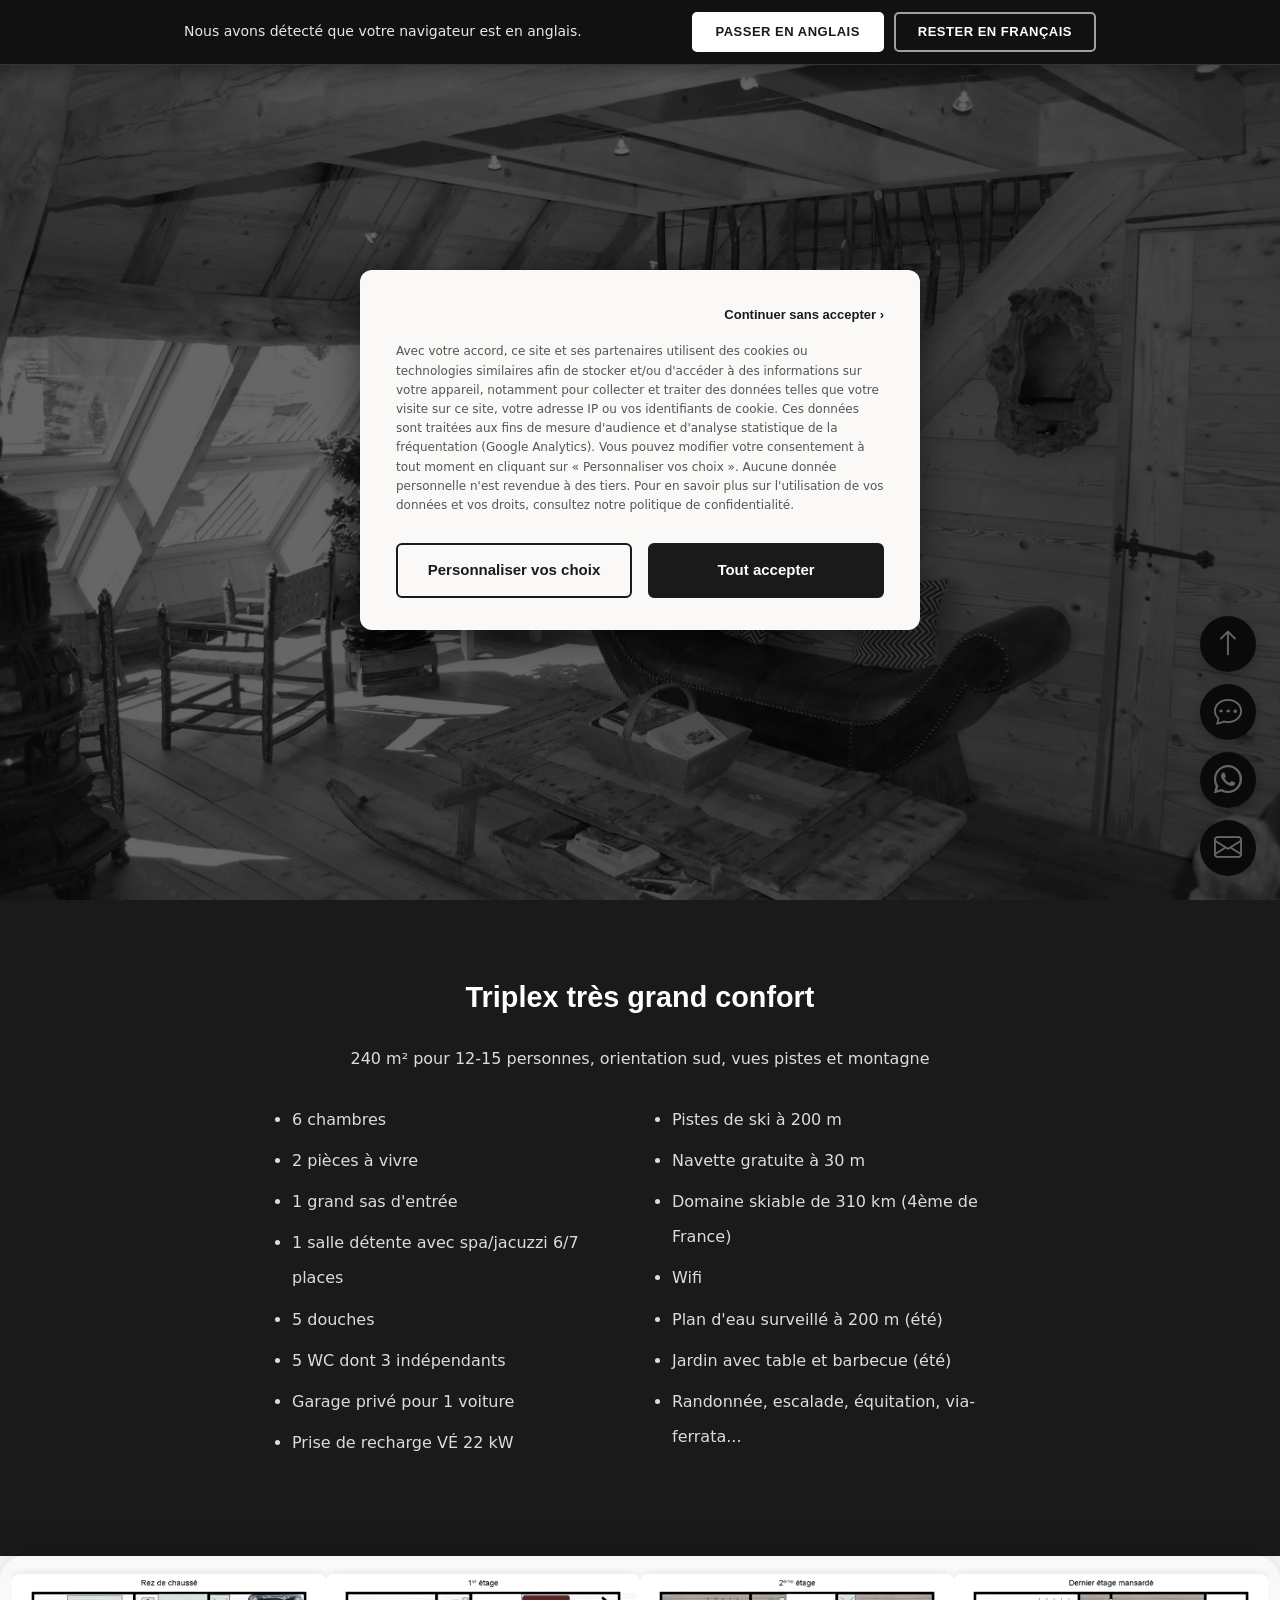
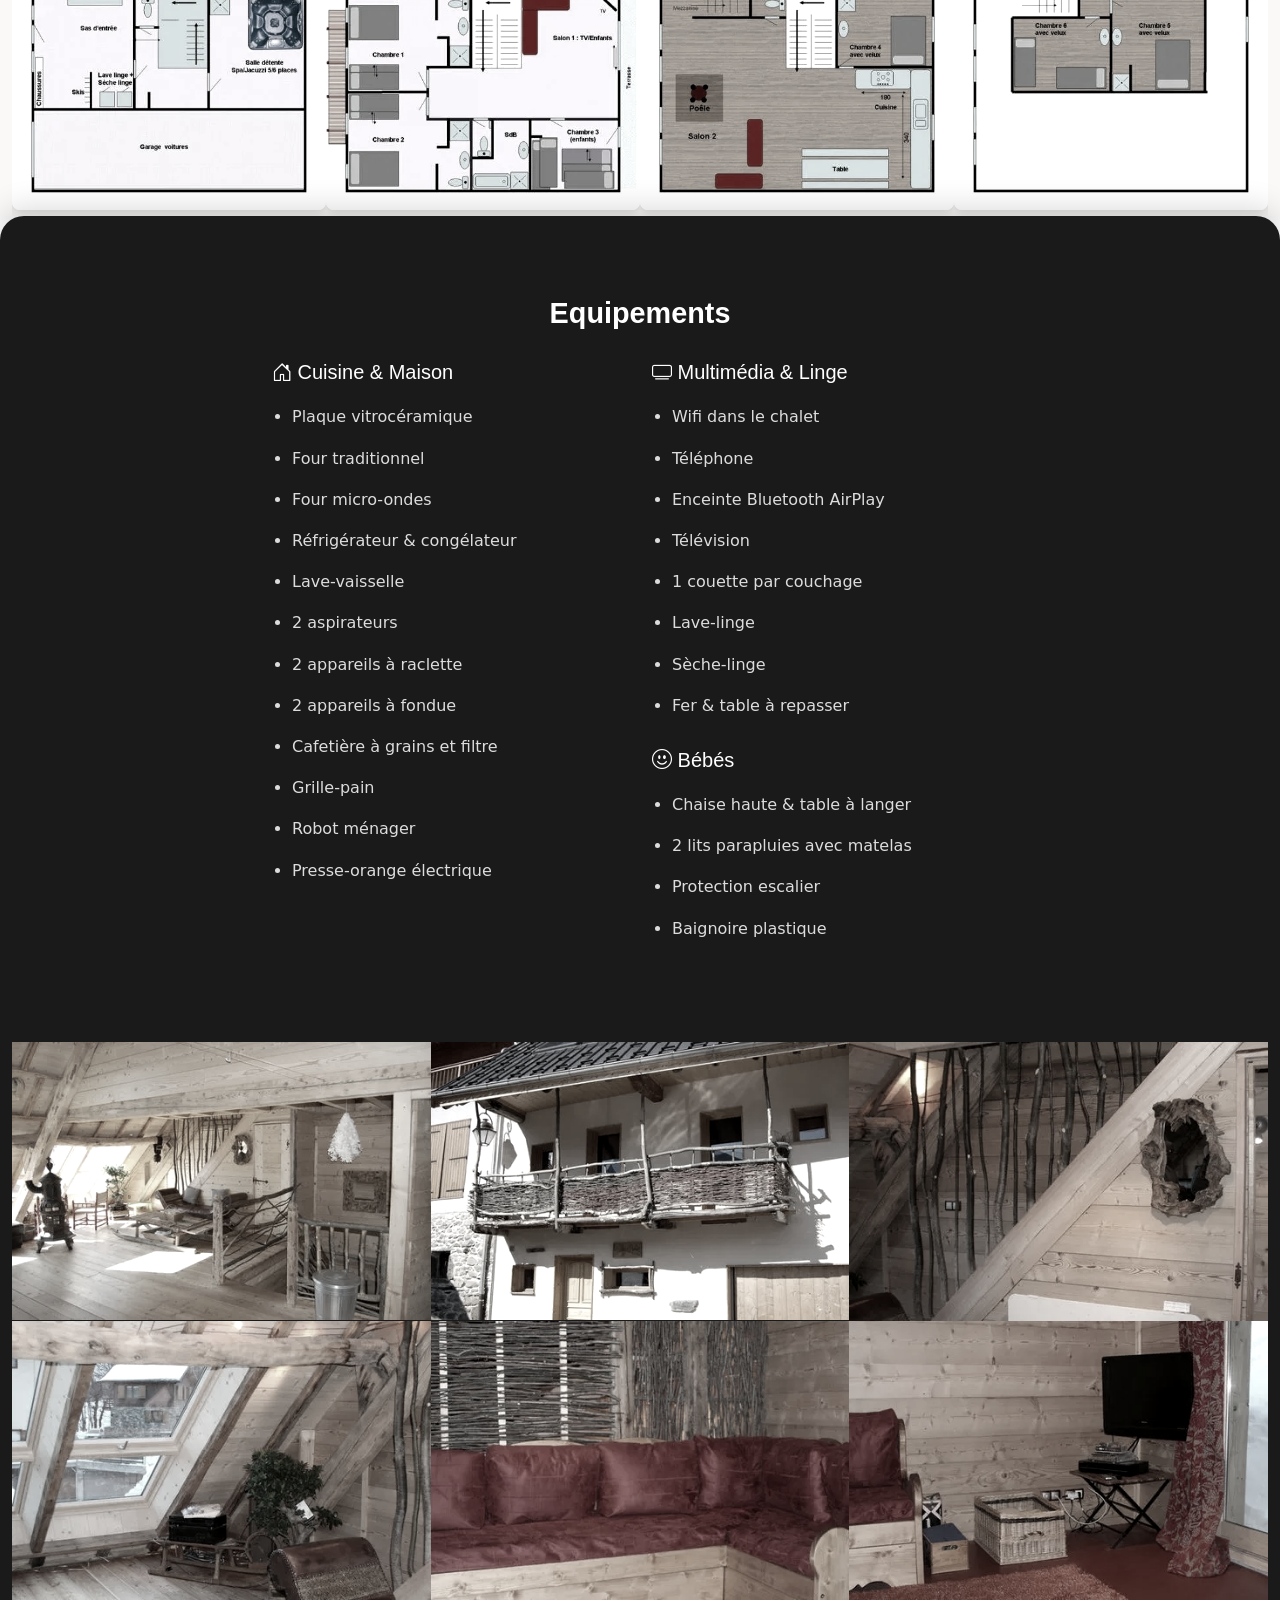
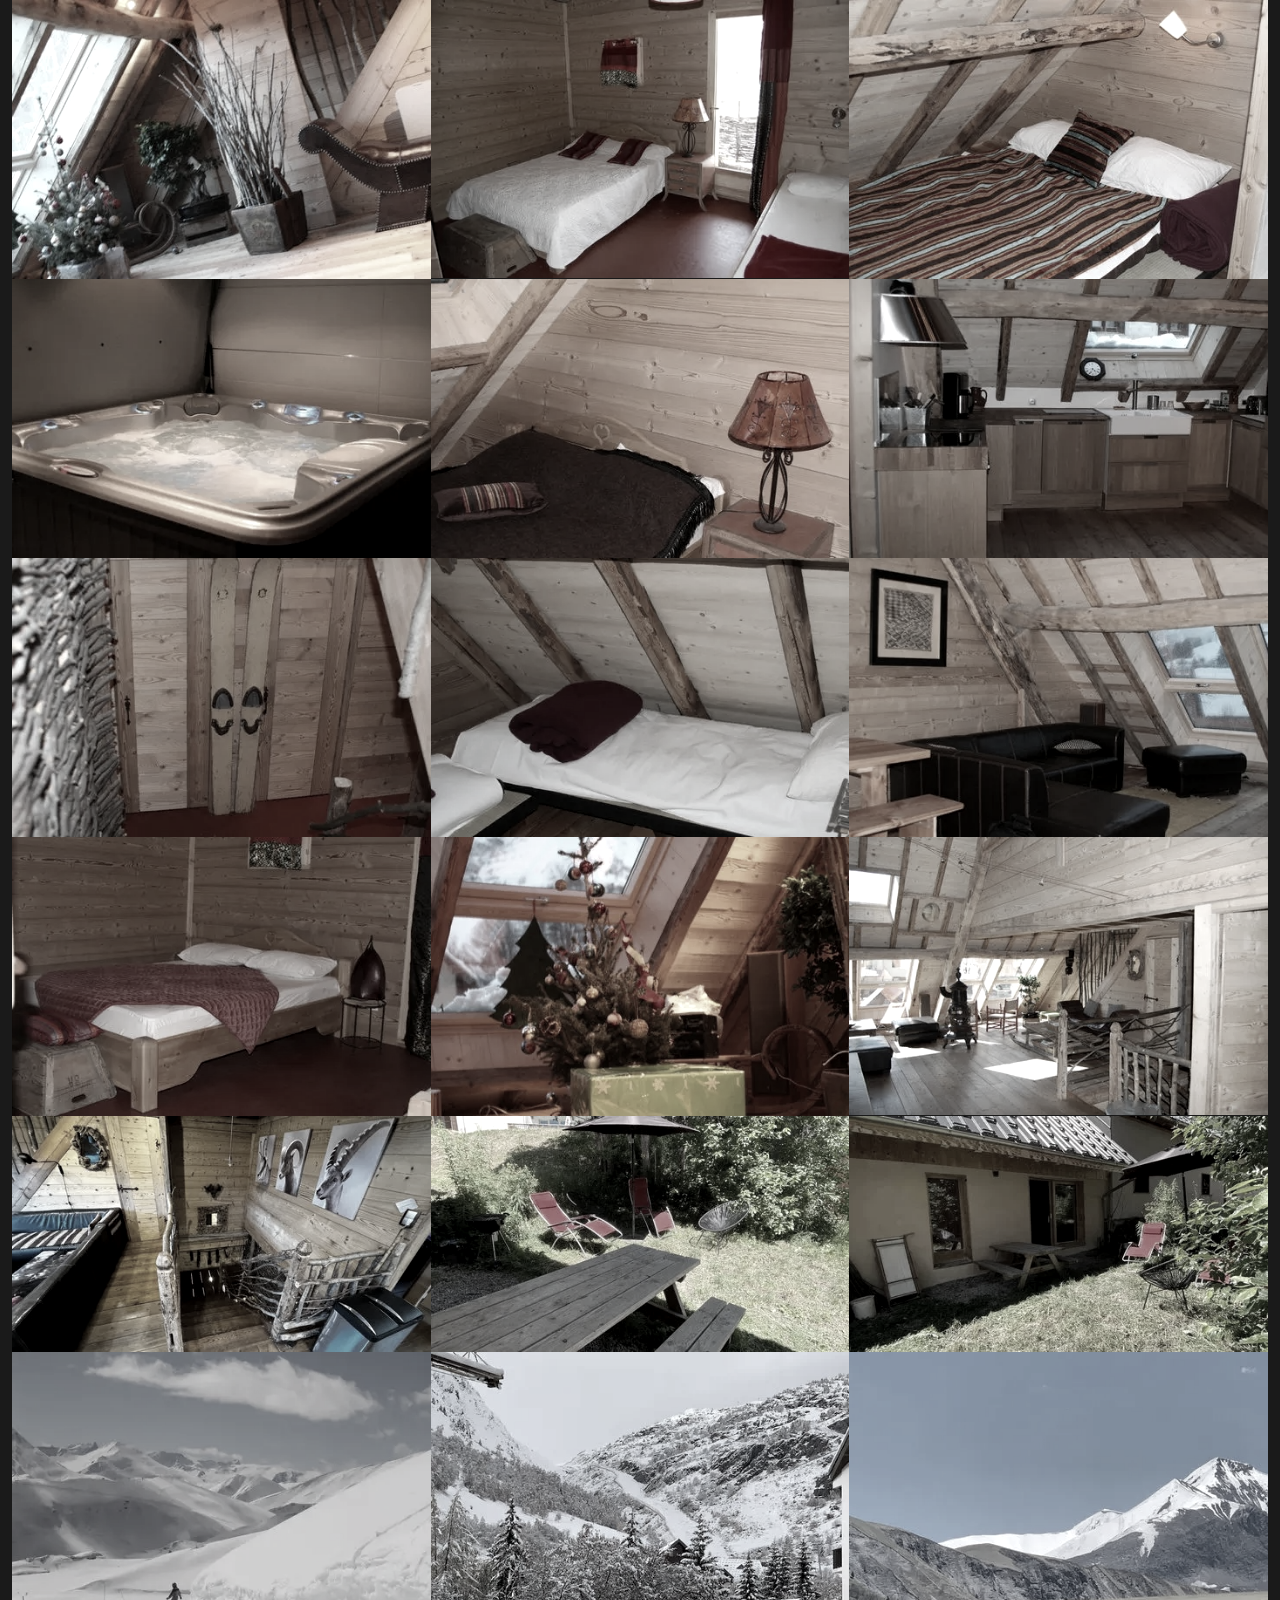
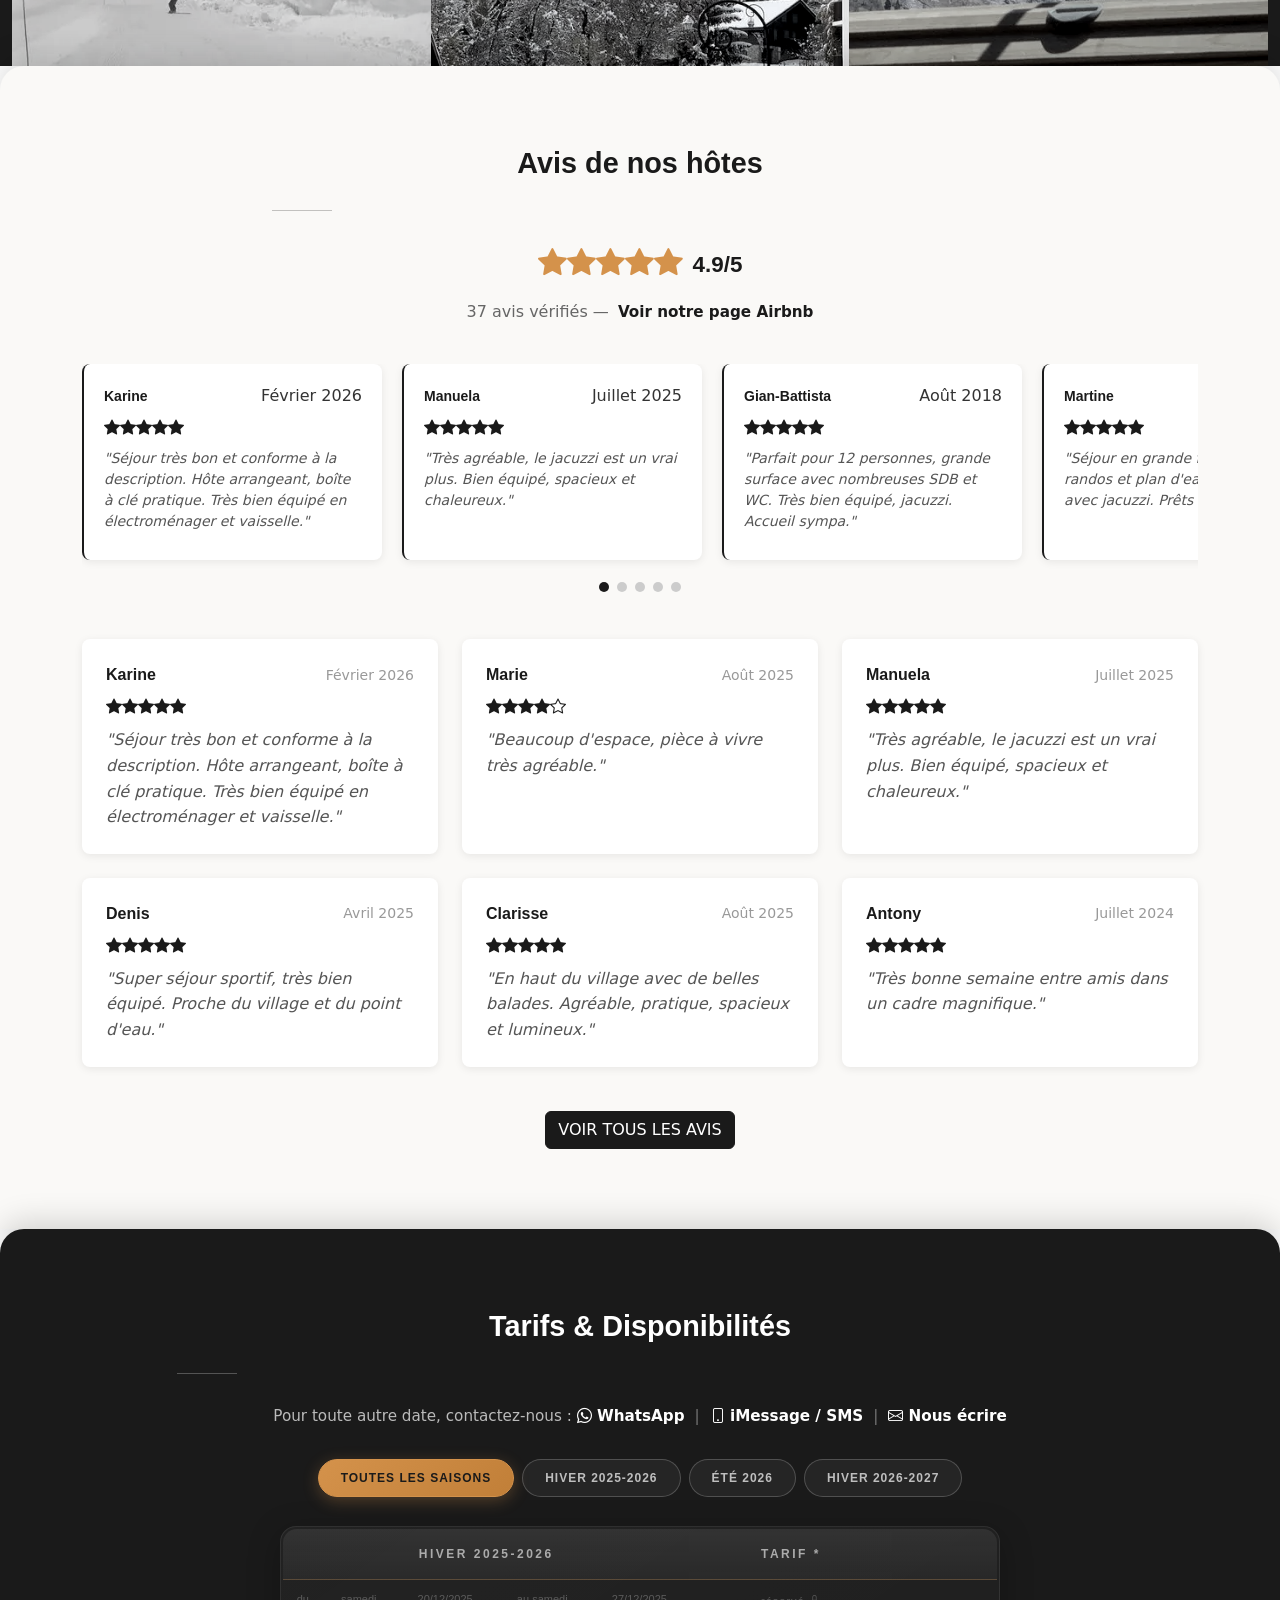
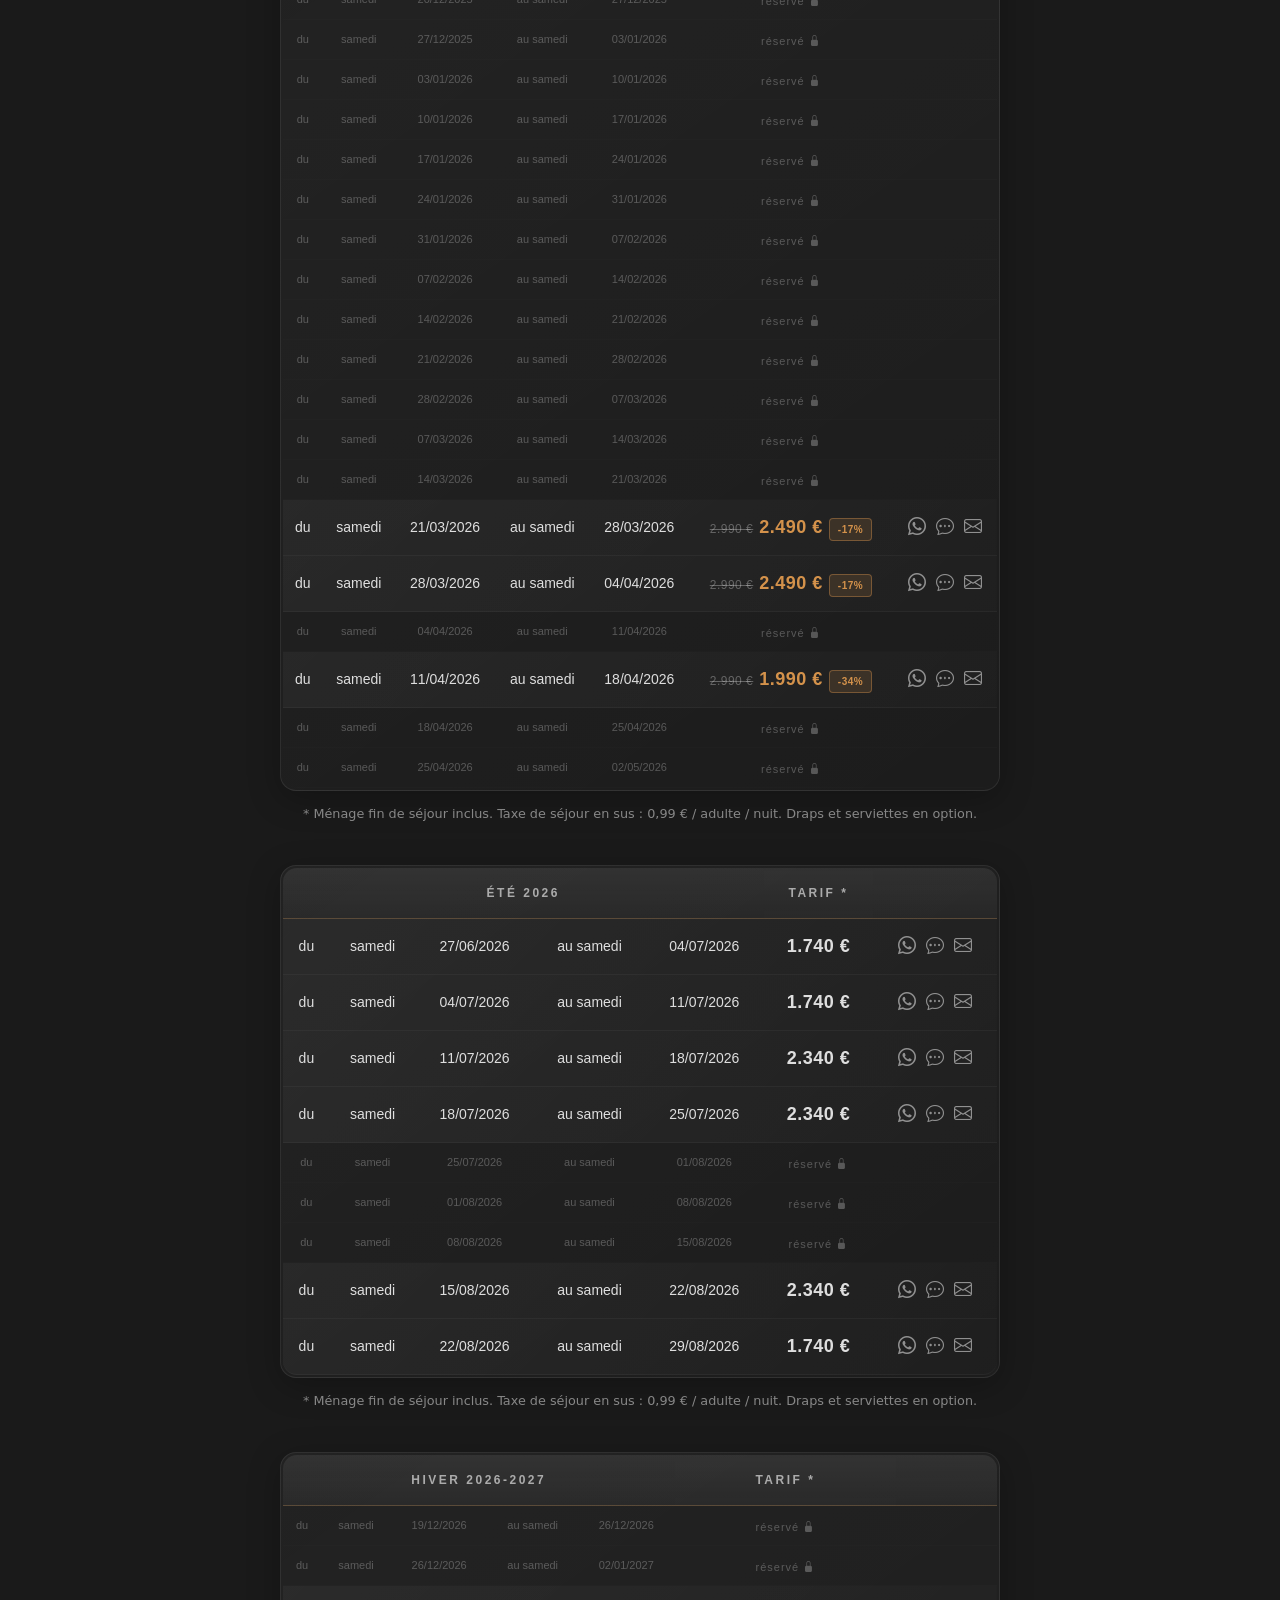
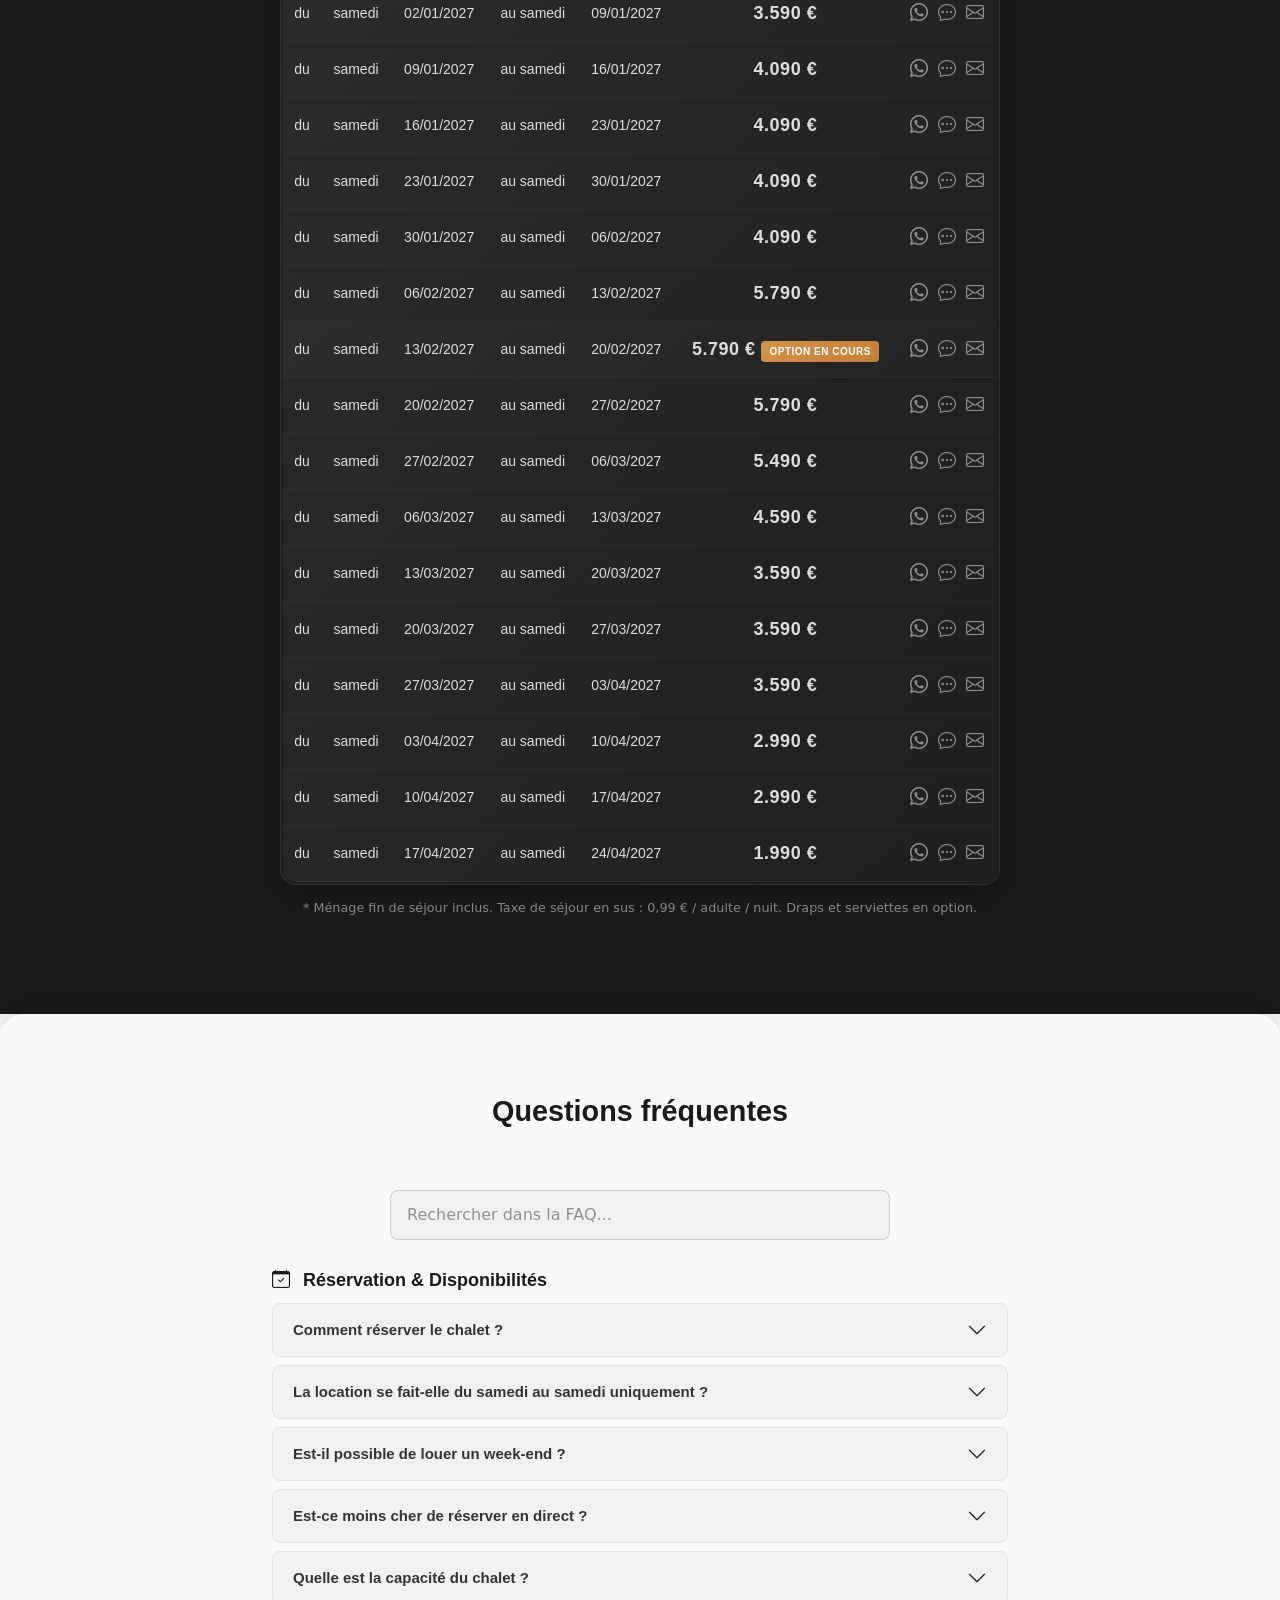
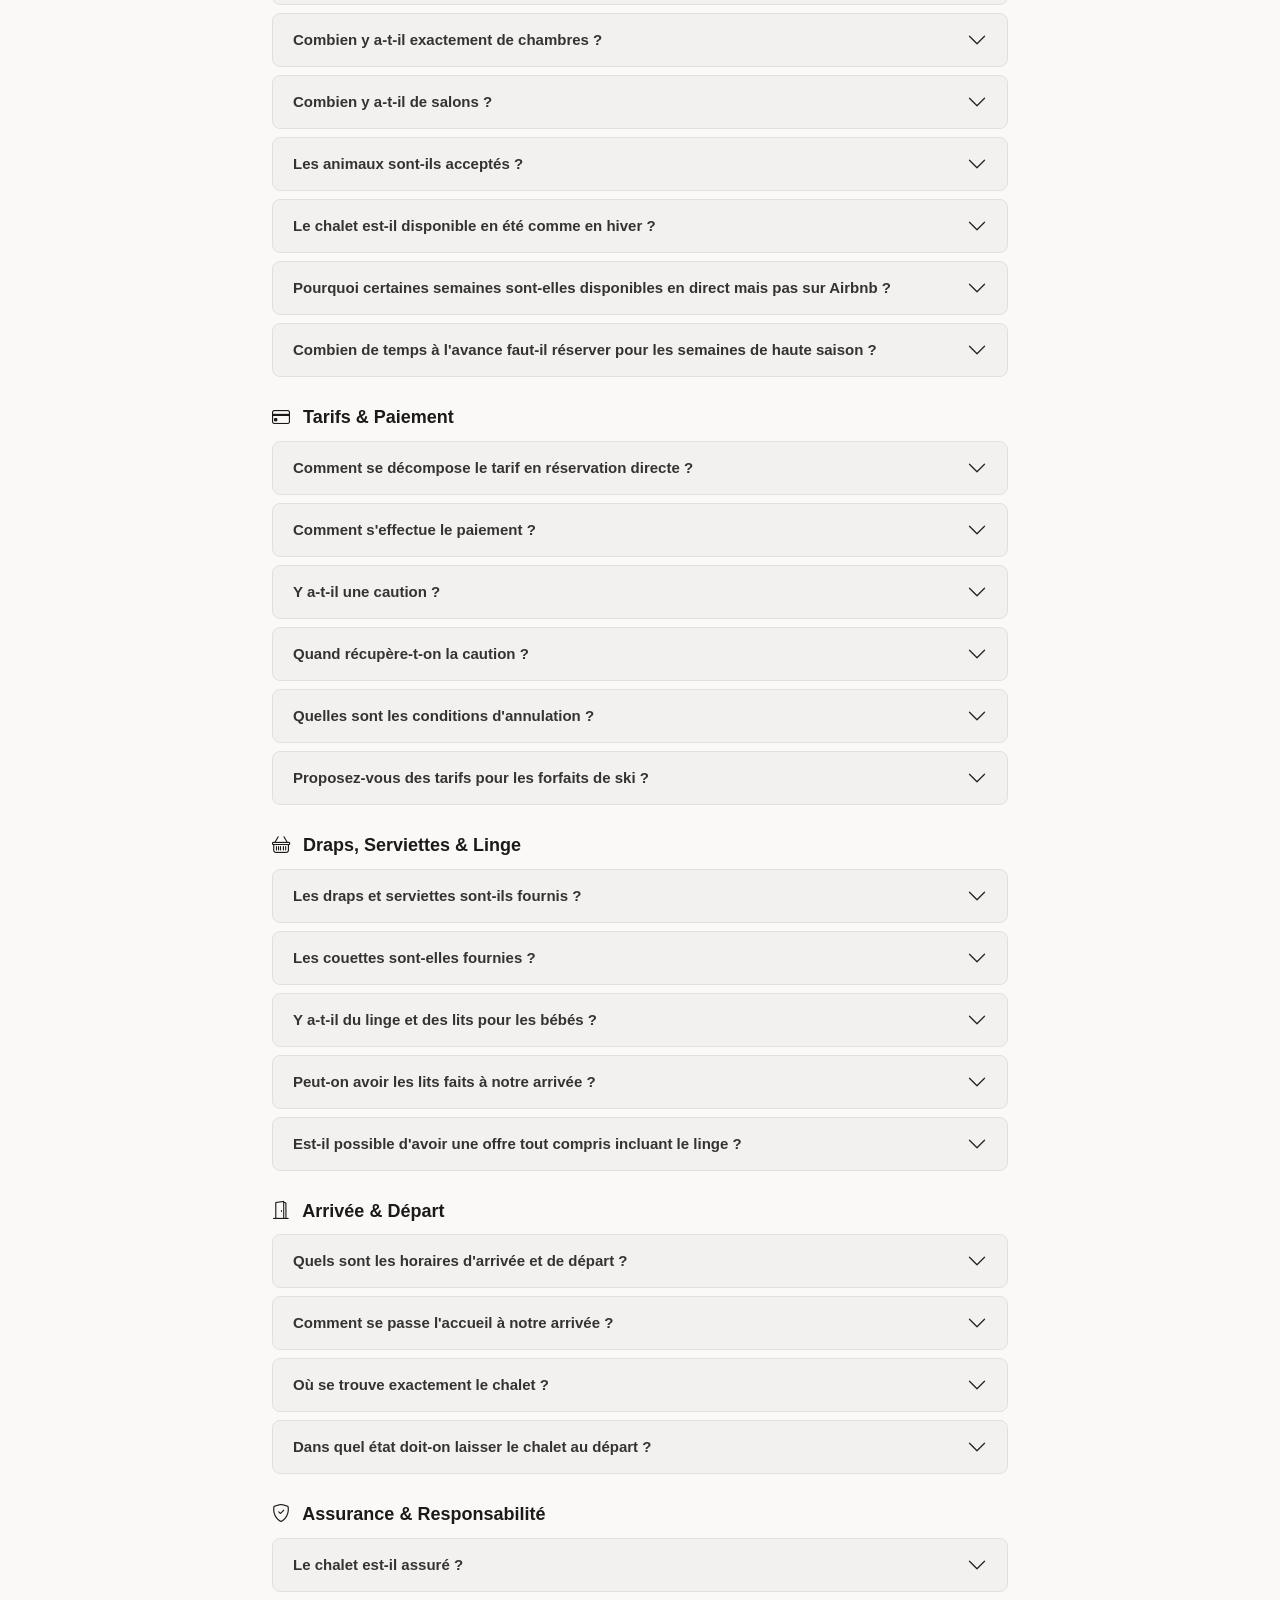
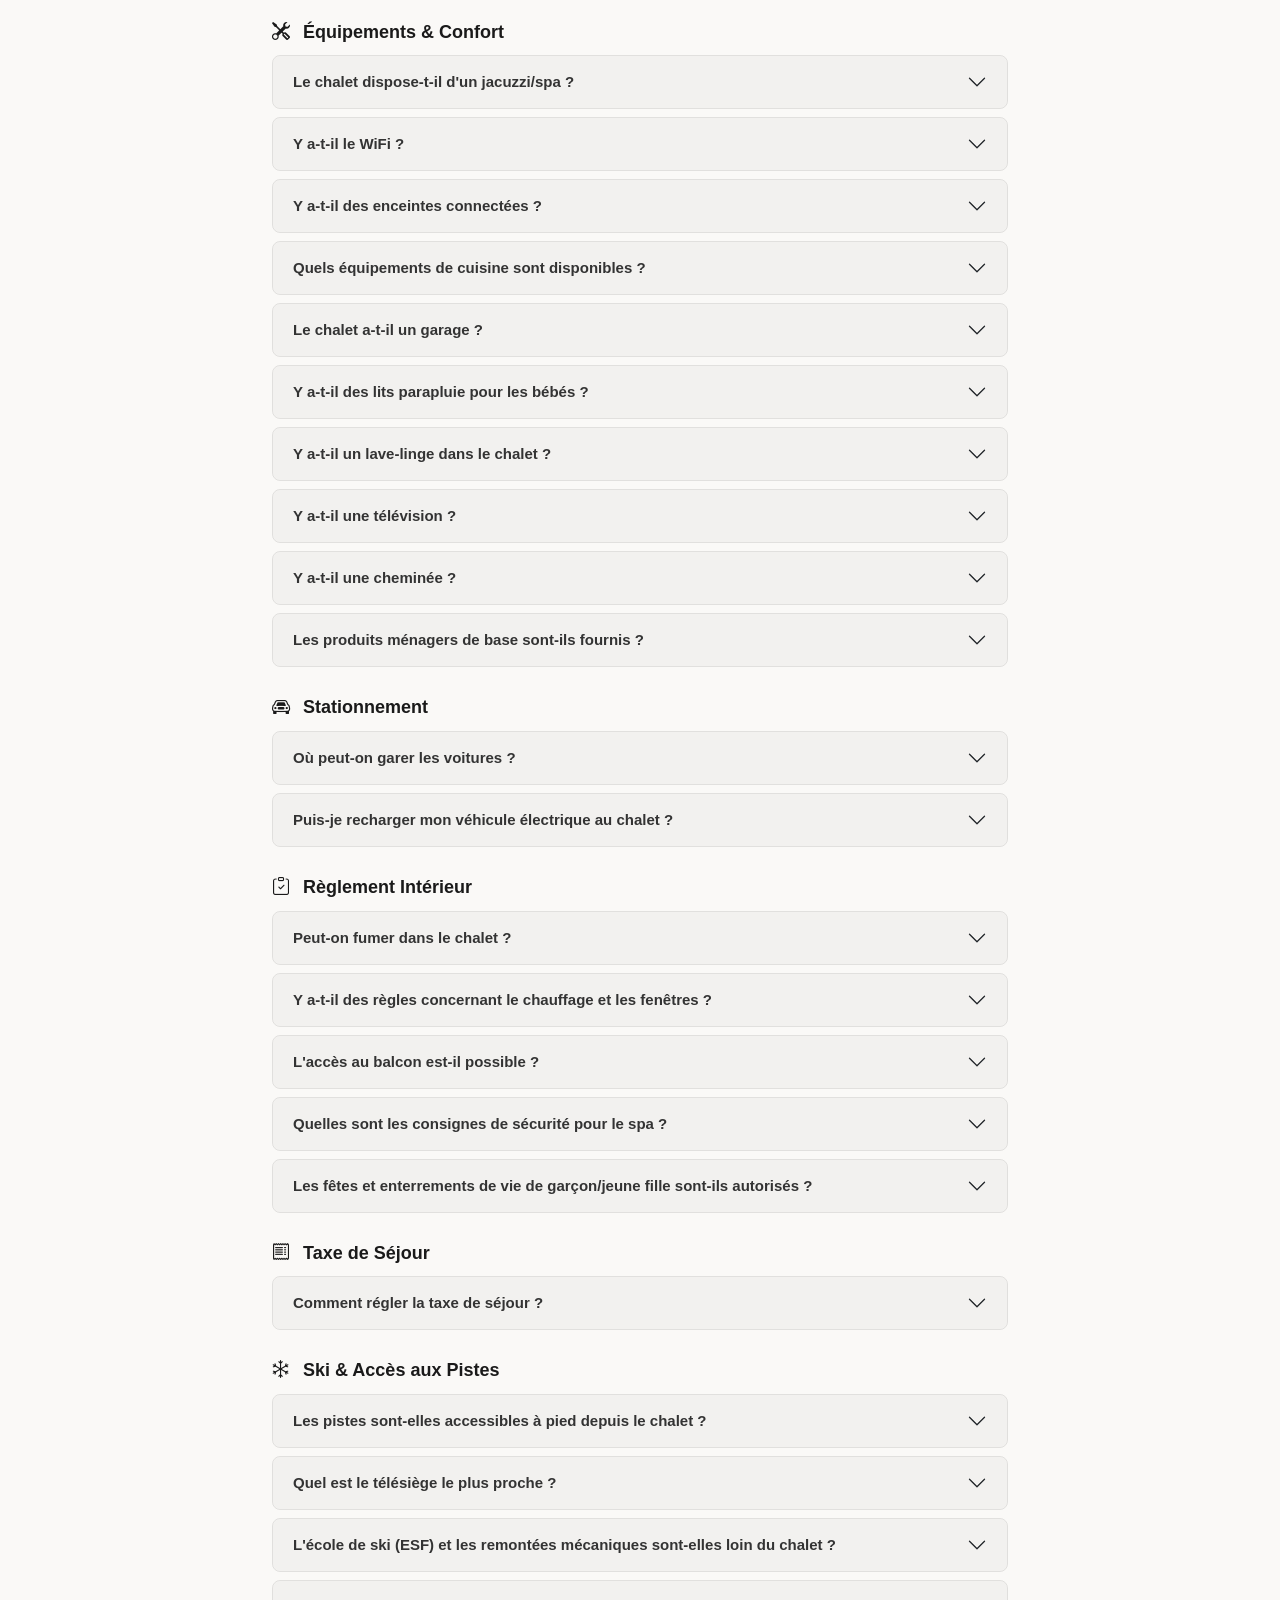
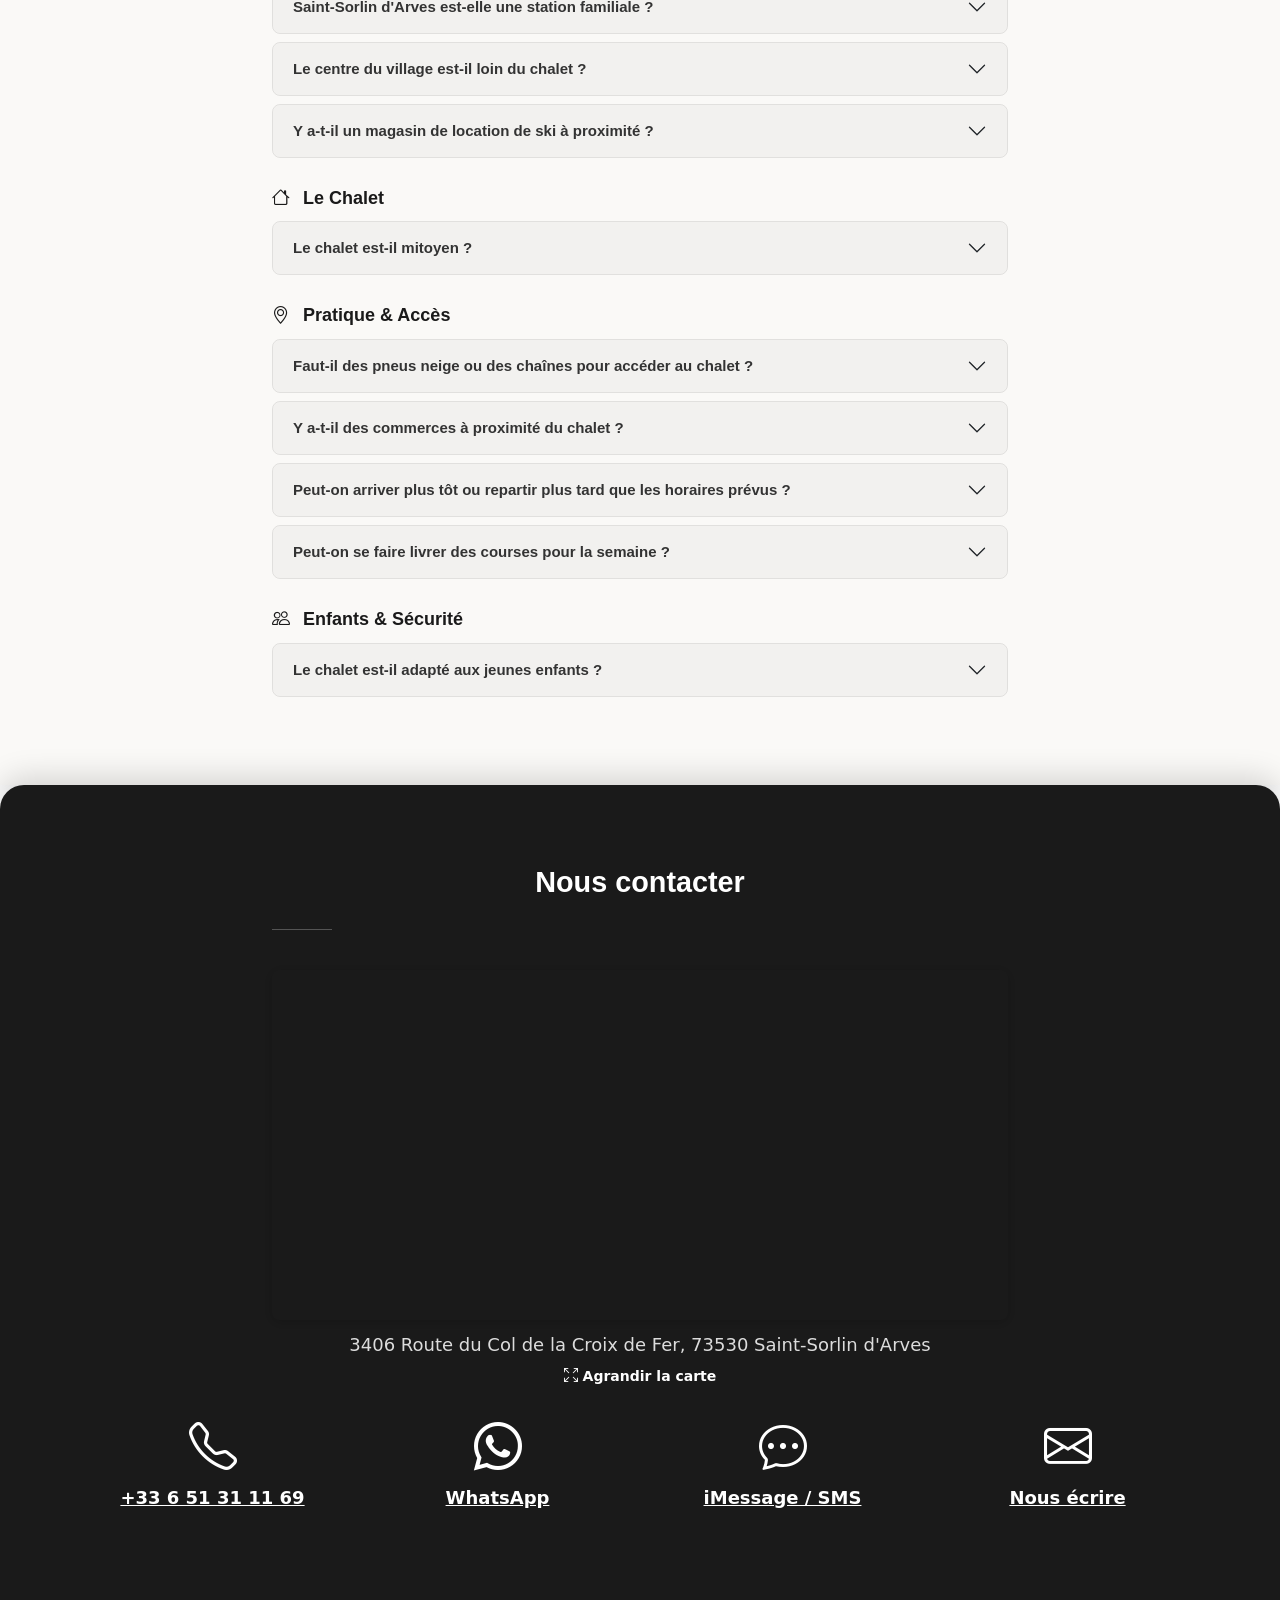
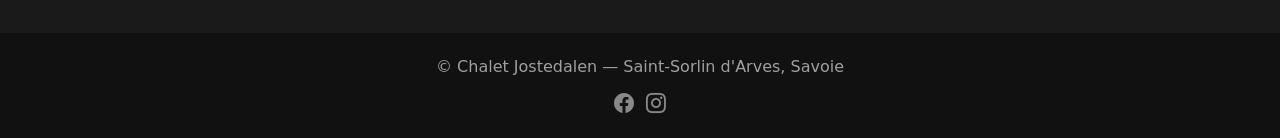
==== commit 95c5c4df: "Increase font weight on header text for better readability h3 subtitles 400→600, paragraph 300→500, " ====
--- a/index.html
+++ b/index.html
@@ -1,6 +1,6 @@
 <!DOCTYPE html><html lang="fr"><head><meta charset="utf-8"><meta name="gtm-id" content="GTM-552T5L7T"><meta name="viewport" content="width=device-width, initial-scale=1"><meta name="theme-color" content="#1a1a1a"><meta name="referrer" content="strict-origin-when-cross-origin"><meta http-equiv="Content-Security-Policy" content="default-src 'self'; script-src 'self' https://cdn.jsdelivr.net https://www.googletagmanager.com; style-src 'self' 'unsafe-inline' https://cdn.jsdelivr.net https://fonts.googleapis.com; font-src https://cdn.jsdelivr.net https://fonts.gstatic.com; img-src 'self' data: https://www.googletagmanager.com https://www.google-analytics.com; frame-src https://www.openstreetmap.org https://www.googletagmanager.com; connect-src 'self' https://www.google-analytics.com https://analytics.google.com https://www.googletagmanager.com; object-src 'none'; base-uri 'self'; form-action 'self'"><!-- LCP image preload (must be early, before inline CSS and JSON-LD) --><link rel="preload" as="image" fetchpriority="high"
           imagesrcset="/img/head-768.webp 768w, /img/head-1200.webp 1200w, /img/head.webp 3008w"
-          imagesizes="100vw"><!-- Favicon --><link rel="icon" href="data:image/svg+xml,<svg xmlns='http://www.w3.org/2000/svg' viewBox='0 0 100 100'><text y='.9em' font-size='90'>🏔️</text></svg>"><link rel="manifest" href="/manifest.json"><link rel="apple-touch-icon" href="/img/icon-192.png"><meta name="description" content="Location Chalet Jostedalen pour le ski et la randonnée à Saint-Sorlin d'Arves (Savoie) - 240m², 6 chambres, jacuzzi, domaine Les Sybelles"><meta name="author" content=""><title>Location Chalet Jostedalen - Saint-Sorlin d'Arves</title><!-- Canonical URL --><link rel="canonical" href="https://www.location-chalet-jostedalen.com/"><!-- Hreflang --><link rel="alternate" hreflang="fr" href="https://www.location-chalet-jostedalen.com/"><link rel="alternate" hreflang="en" href="https://www.location-chalet-jostedalen.com/en/"><link rel="alternate" hreflang="nl" href="https://www.location-chalet-jostedalen.com/nl/"><link rel="alternate" hreflang="de" href="https://www.location-chalet-jostedalen.com/de/"><link rel="alternate" hreflang="it" href="https://www.location-chalet-jostedalen.com/it/"><link rel="alternate" hreflang="x-default" href="https://www.location-chalet-jostedalen.com/"><!-- Open Graph --><meta property="og:type" content="website"><meta property="og:title" content="Chalet Jostedalen - Location à Saint-Sorlin d'Arves"><meta property="og:description" content="Chalet triplex 240m², 6 chambres, jacuzzi, 8-15 personnes. Au pied des pistes, domaine Les Sybelles (310 km). Saint-Sorlin d'Arves, Savoie."><meta property="og:url" content="https://www.location-chalet-jostedalen.com/"><meta property="og:image" content="https://www.location-chalet-jostedalen.com/img/chalet/s001.webp"><meta property="og:image:width" content="640"><meta property="og:image:height" content="426"><meta property="og:locale" content="fr_FR"><meta property="og:site_name" content="Chalet Jostedalen"><!-- Twitter Card --><meta name="twitter:card" content="summary_large_image"><meta name="twitter:title" content="Chalet Jostedalen - Location à Saint-Sorlin d'Arves"><meta name="twitter:description" content="Chalet triplex 240m², 6 chambres, jacuzzi, 8-15 personnes. Domaine Les Sybelles, Savoie."><meta name="twitter:image" content="https://www.location-chalet-jostedalen.com/img/chalet/s001.webp"><meta name="twitter:image:alt" content="Location Chalet Jostedalen - Saint-Sorlin d'Arves"><!-- Geo tags --><meta name="geo.region" content="FR-73"><meta name="geo.placename" content="Saint-Sorlin d'Arves"><meta name="geo.position" content="45.2221;6.2224"><meta name="ICBM" content="45.2221, 6.2224"><!-- LLMs --><link rel="alternate" type="text/markdown" href="/llms.txt" title="LLM-friendly site summary"><!-- Critical inline CSS (Bootstrap subset + creative) --><style>*,::after,::before{box-sizing:border-box}body{margin:0;font-family:system-ui,-apple-system,"Segoe UI",Roboto,"Helvetica Neue",Arial,sans-serif;font-size:1rem;font-weight:400;line-height:1.5;color:#212529;background-color:#fff;-webkit-text-size-adjust:100%}h1,h2,h3{margin-top:0;margin-bottom:.5rem;font-weight:500;line-height:1.2}h1{font-size:calc(1.375rem + 1.5vw)}h3{font-size:calc(1.3rem + .6vw)}hr{margin:1rem 0;color:inherit;border:0;border-top:1px solid;opacity:.25}p{margin-top:0;margin-bottom:1rem}a{text-decoration:underline}img{vertical-align:middle}.container-fluid{width:100%;padding-right:.75rem;padding-left:.75rem;margin-right:auto;margin-left:auto}.btn{display:inline-block;padding:.375rem .75rem;font-size:1rem;font-weight:400;line-height:1.5;text-align:center;text-decoration:none;vertical-align:middle;cursor:pointer;border:1px solid transparent;border-radius:.375rem;background-color:transparent;transition:color .15s ease-in-out,background-color .15s ease-in-out}.collapse:not(.show){display:none}.navbar{position:relative;display:flex;flex-wrap:wrap;align-items:center;justify-content:space-between;padding:.5rem 0}.navbar>.container-fluid{display:flex;flex-wrap:inherit;align-items:center;justify-content:space-between}.navbar-brand{padding-top:.3125rem;padding-bottom:.3125rem;margin-right:1rem;font-size:1.25rem;text-decoration:none;white-space:nowrap}.navbar-toggler{padding:.25rem .75rem;font-size:1.25rem;line-height:1;background-color:transparent;border:1px solid transparent;border-radius:.375rem}.navbar-toggler-icon{display:inline-block;width:1.5em;height:1.5em;vertical-align:middle;background-repeat:no-repeat;background-position:center;background-size:100%}.navbar-dark{--bs-navbar-color:rgba(255,255,255,.55);--bs-navbar-hover-color:rgba(255,255,255,.75);--bs-navbar-brand-color:#fff;--bs-navbar-toggler-border-color:rgba(255,255,255,.1);--bs-navbar-toggler-icon-bg:url("data:image/svg+xml,%3csvg xmlns='http://www.w3.org/2000/svg' viewBox='0 0 30 30'%3e%3cpath stroke='rgba%28255, 255, 255, 0.55%29' stroke-linecap='round' stroke-miterlimit='10' stroke-width='2' d='M4 7h22M4 15h22M4 23h22'/%3e%3c/svg%3e")}.navbar-dark .navbar-brand{color:var(--bs-navbar-brand-color)}.navbar-dark .navbar-toggler{color:var(--bs-navbar-color);border-color:var(--bs-navbar-toggler-border-color)}.navbar-dark .navbar-toggler-icon{background-image:var(--bs-navbar-toggler-icon-bg)}img{max-width:100%;height:auto}.fixed-top{position:fixed;top:0;right:0;left:0;z-index:1030}.ms-auto{margin-left:auto!important}.skip-link{position:absolute;top:-100px;left:0;background:#1a1a1a;color:#fff;padding:8px 16px;z-index:10000;font-size:14px;transition:top 0.2s}.skip-link:focus{top:0;color:#fff}html,body{height:100%;width:100%;margin:0}body{font-family:'Merriweather','Helvetica Neue',Arial,sans-serif;font-size:16px;color:#333}hr{border-color:rgba(255,255,255,0.4);border-width:1px;max-width:60px;opacity:1}a{transition:all 0.35s;color:#1a1a1a}a:hover,a:focus{color:#444;text-decoration:none}h1,h2,h3,h4,h5,h6{font-family:'Open Sans','Helvetica Neue',Arial,sans-serif}p{font-size:16px;line-height:1.7;margin-bottom:20px}.bg-primary.bg-primary{background-color:#FAF9F7!important;color:#333}.bg-primary-darken{background-color:#1a1a1a;color:#fff}.bg-dark.bg-dark{background-color:#111111!important;color:#fff}.text-faded{color:rgba(255,255,255,0.85)}section{padding:80px 0}aside{padding:50px 0}.no-padding{padding:0}main#main>section{position:sticky;top:0}main#main>section:nth-child(1){z-index:1}main#main>section:nth-child(2){z-index:2}main#main>section:nth-child(3){z-index:3}main#main>section:nth-child(4){z-index:4}main#main>section:nth-child(5){z-index:5}main#main>section:nth-child(6){z-index:6}main#main>section:nth-child(7){z-index:7}main#main>section:nth-child(8){z-index:8}footer.bg-dark{position:sticky;top:0;z-index:9}#plan,#equipement,#avis,#faq,#tarifs,#contact{border-radius:24px 24px 0 0;box-shadow:0 -8px 30px rgba(0,0,0,0.15)}#plan{padding-top:12px}@media (max-width:575.98px){#plan,#equipement,#avis,#faq,#tarifs,#contact{border-radius:16px 16px 0 0}#plan{padding-top:8px}}#mainNav{font-family:'Open Sans','Helvetica Neue',Arial,sans-serif;transition:all 0.35s;background-color:transparent;border-bottom:1px solid rgba(255,255,255,0.3)}#mainNav .navbar-brand{color:#fff;font-weight:700;text-transform:uppercase;font-size:16px;transition:all 0.35s}#mainNav .navbar-brand:hover,#mainNav .navbar-brand:focus{color:rgba(255,255,255,0.6)}#mainNav .nav-link{text-transform:uppercase;font-weight:700;font-size:13px;color:rgba(255,255,255,0.85);padding:0.5rem 1rem}#mainNav .nav-link:hover,#mainNav .nav-link:focus{color:#fff}#mainNav .nav-link.active{color:#fff!important}#mainNav.navbar-scrolled{background-color:#1a1a1a;border-bottom:1px solid rgba(255,255,255,0.08);box-shadow:0 2px 10px rgba(0,0,0,0.3)}#mainNav.navbar-scrolled .navbar-brand{color:#fff;font-size:14px}#mainNav.navbar-scrolled .navbar-brand:hover,#mainNav.navbar-scrolled .navbar-brand:focus{color:rgba(255,255,255,0.6)}#mainNav.navbar-scrolled .nav-link{color:rgba(255,255,255,0.85)}#mainNav.navbar-scrolled .nav-link:hover,#mainNav.navbar-scrolled .nav-link:focus{color:#fff}#mainNav.navbar-scrolled .nav-link.active{color:#fff!important}@media (max-width:991.98px){#mainNav{background-color:#1a1a1a;border-bottom:none}#mainNav .navbar-brand{color:#fff}#mainNav .nav-link{color:rgba(255,255,255,0.85);padding:0.75rem 1rem}#mainNav .nav-link:hover{color:#fff}}header{position:relative;width:100%;min-height:auto;overflow:hidden;text-align:center;color:#ffffff}.header-bg{position:absolute;top:0;left:0;width:100%;height:100%;object-fit:cover;object-position:center;filter:grayscale(100%);transition:filter 2.5s ease-in-out}.header-bg.revealed{filter:grayscale(0%)}header::before{content:'';position:absolute;top:0;left:0;right:0;bottom:0;background:linear-gradient(180deg,rgba(20,20,20,0.15) 0%,rgba(20,20,20,0.3) 100%)}header .header-content{position:relative;text-align:center;padding:120px 15px 100px;width:100%;z-index:1}header .header-content .header-content-inner h1{font-weight:700;text-transform:uppercase;margin-top:0;margin-bottom:0;font-size:1.8rem;letter-spacing:1px;text-shadow:0 2px 10px rgba(0,0,0,0.5),0 1px 3px rgba(0,0,0,0.3)}header .header-content .header-content-inner h3{font-weight:400;font-size:1.2rem;color:rgba(255,255,255,0.95);margin-bottom:5px;text-shadow:0 2px 8px rgba(0,0,0,0.5),0 1px 3px rgba(0,0,0,0.3)}header .header-content .header-content-inner hr{margin:25px auto;border-color:#fff}header .header-content .header-content-inner p{font-weight:300;color:rgba(255,255,255,0.8);font-size:16px;margin-bottom:50px}@media (min-width:768px){header{min-height:100vh}header .header-content{position:absolute;top:50%;transform:translateY(-50%);padding:0 50px}header .header-content .header-content-inner{max-width:900px;margin-left:auto;margin-right:auto}header .header-content .header-content-inner h1{font-size:2.6rem}header .header-content .header-content-inner h3{font-size:1.4rem}header .header-content .header-content-inner p{font-size:18px;max-width:80%;margin-left:auto;margin-right:auto}}.section-heading{margin-top:0;margin-bottom:30px;font-size:1.8rem;font-weight:700;color:#fff}.bg-primary-darken ul{font-size:16px;font-weight:300;line-height:2.2;padding-left:20px}.bg-primary-darken ul li{margin-bottom:6px}.portfolio-box{position:relative;display:block;max-width:650px;margin:0 auto;overflow:hidden}.portfolio-box img{width:100%;height:auto;transition:transform 0.4s ease,filter 0.4s ease}.portfolio-box:hover img{transform:scale(1.05)}#photo .portfolio-box img{filter:grayscale(80%) contrast(1.1);transition:filter 1.5s ease-in-out,transform 0.4s}#photo .portfolio-box:hover img{filter:grayscale(0%) contrast(1)}.portfolio-box .portfolio-box-caption{color:white;opacity:0;display:block;background:rgba(26,26,26,0.85);position:absolute;bottom:0;text-align:center;width:100%;height:100%;transition:all 0.35s}.portfolio-box .portfolio-box-caption .portfolio-box-caption-content{width:100%;text-align:center;position:absolute;top:50%;transform:translateY(-50%)}.portfolio-box .portfolio-box-caption .portfolio-box-caption-content .project-category,.portfolio-box .portfolio-box-caption .portfolio-box-caption-content .project-name{font-family:'Open Sans','Helvetica Neue',Arial,sans-serif;padding:0 15px}.portfolio-box .portfolio-box-caption .portfolio-box-caption-content .project-category{text-transform:uppercase;font-weight:600;font-size:14px}.portfolio-box .portfolio-box-caption .portfolio-box-caption-content .project-name{font-size:18px}.portfolio-box:hover .portfolio-box-caption{opacity:1}#contact{text-align:center}#contact i{color:#fff;margin-bottom:15px}#contact p{font-size:18px;color:rgba(255,255,255,0.85)}#contact a{color:#fff;font-weight:600}#contact a:hover{color:rgba(255,255,255,0.6)}.text-primary.text-primary{color:#1a1a1a!important}.btn-default{color:#1a1a1a;background-color:#fff;border-color:#fff;transition:all 0.35s}.btn-default:hover,.btn-default:focus{color:#1a1a1a;background-color:#f2f2f2;border-color:#ededed}.btn.btn-primary{color:#fff;background-color:#1a1a1a;border-color:#1a1a1a;transition:all 0.35s}.btn.btn-primary:hover,.btn.btn-primary:focus{color:#fff;background-color:#444;border-color:#444}.btn{font-family:'Open Sans','Helvetica Neue',Arial,sans-serif;border:none;border-radius:300px;font-weight:700;text-transform:uppercase}.btn-xl{padding:15px 30px}.animate-on-scroll{opacity:0;transform:translateY(20px);transition:opacity 0.6s ease-out,transform 0.6s ease-out}.animate-on-scroll.animated{opacity:1;transform:translateY(0)}.fa-3x{font-size:3em}.floating-buttons{position:fixed;bottom:24px;right:24px;display:flex;flex-direction:column;gap:12px;z-index:1000}.backtotop-float,.whatsapp-float,.imessage-float,.email-float{width:56px;height:56px;border-radius:50%;display:flex;align-items:center;justify-content:center;font-size:28px;color:#fff;box-shadow:0 4px 12px rgba(0,0,0,0.25);transition:transform 0.3s,box-shadow 0.3s;text-decoration:none}.backtotop-float{background-color:#1a1a1a;opacity:0;pointer-events:none;transition:opacity 0.3s,transform 0.3s,box-shadow 0.3s}.backtotop-float.visible{opacity:1;pointer-events:auto}.whatsapp-float{background-color:#1a1a1a;color:#fff}.imessage-float{background-color:#1a1a1a;color:#fff}.email-float{background-color:#1a1a1a;color:#fff}.backtotop-float:hover,.whatsapp-float:hover,.imessage-float:hover,.email-float:hover{transform:scale(1.1);box-shadow:0 6px 18px rgba(0,0,0,0.3);color:#fff}#langSwitcher .dropdown-toggle{display:flex;align-items:center;gap:6px}#langSwitcher .dropdown-toggle::after{margin-left:4px}#langSwitcher .dropdown-menu{min-width:140px;background-color:#fff;border:1px solid rgba(0,0,0,0.1);border-radius:6px;box-shadow:0 4px 12px rgba(0,0,0,0.1);padding:4px 0}#langSwitcher .dropdown-item{font-family:'Open Sans','Helvetica Neue',Arial,sans-serif;font-size:14px;font-weight:600;color:#1a1a1a;padding:8px 16px;transition:all 0.2s}#langSwitcher .dropdown-item:hover,#langSwitcher .dropdown-item:focus{background-color:#FAF9F7;color:#1a1a1a}#langSwitcher .dropdown-item.active{background-color:#1a1a1a;color:#fff}@media (max-width:991.98px){#langSwitcher .dropdown-menu{background-color:#1a1a1a;border:none;box-shadow:none}#langSwitcher .dropdown-item{color:rgba(255,255,255,0.85)}#langSwitcher .dropdown-item:hover,#langSwitcher .dropdown-item:focus{background-color:rgba(255,255,255,0.1);color:#fff}#langSwitcher .dropdown-item.active{background-color:rgba(255,255,255,0.15);color:#fff}}.lang-suggestion-banner{position:fixed;top:0;left:0;right:0;background-color:#111111;color:#fff;z-index:1300;box-shadow:0 4px 20px rgba(0,0,0,0.4);border-bottom:1px solid rgba(255,255,255,0.15)}.lang-suggestion-inner{max-width:960px;margin:0 auto;padding:12px 24px;display:flex;align-items:center;justify-content:space-between;gap:16px}.lang-suggestion-text{margin:0;font-size:14px;line-height:1.5;color:rgba(255,255,255,0.9)}.lang-suggestion-buttons{display:flex;gap:10px;flex-shrink:0}.btn-lang-switch{display:inline-block;background-color:#fff;color:#1a1a1a;border:2px solid #fff;padding:8px 22px;font-family:'Open Sans','Helvetica Neue',Arial,sans-serif;font-size:13px;font-weight:700;text-transform:uppercase;letter-spacing:0.5px;border-radius:5px;cursor:pointer;transition:background-color 0.3s;white-space:nowrap;text-decoration:none}.btn-lang-switch:hover{background-color:#e0e0e0;border-color:#e0e0e0;color:#1a1a1a}.btn-lang-stay{background-color:transparent;color:#fff;border:2px solid rgba(255,255,255,0.6);padding:8px 22px;font-family:'Open Sans','Helvetica Neue',Arial,sans-serif;font-size:13px;font-weight:700;text-transform:uppercase;letter-spacing:0.5px;border-radius:5px;cursor:pointer;transition:all 0.3s;white-space:nowrap}.btn-lang-stay:hover{border-color:#fff;color:#fff}@media (max-width:575.98px){.lang-suggestion-inner{flex-direction:column;text-align:center;padding:16px}.lang-suggestion-buttons{width:100%;justify-content:center}}.cookie-banner{position:fixed;top:0;left:0;right:0;bottom:0;background-color:rgba(0,0,0,0.6);z-index:1200;display:flex;align-items:center;justify-content:center}.cookie-banner-inner{background-color:#FAF9F7;max-width:560px;width:90%;padding:32px 36px;border-radius:12px;box-shadow:0 8px 40px rgba(0,0,0,0.5)}.cookie-banner-top{text-align:right;margin-bottom:16px}.btn-cookie-skip{background:none;border:none;color:#1a1a1a;font-family:'Open Sans','Helvetica Neue',Arial,sans-serif;font-size:13px;font-weight:700;cursor:pointer;padding:0;transition:color 0.2s}.btn-cookie-skip:hover{color:#666}.cookie-banner-text{margin:0 0 28px;font-size:12px;line-height:1.6;color:#555;text-align:left}.cookie-banner-buttons{display:flex;gap:16px}.cookie-config-title{font-family:'Open Sans','Helvetica Neue',Arial,sans-serif;font-size:18px;font-weight:700;color:#1a1a1a;margin:0 0 24px}.cookie-category{display:flex;align-items:center;justify-content:space-between;gap:16px;padding:16px 0;border-bottom:1px solid rgba(0,0,0,0.1)}.cookie-category:first-of-type{border-top:1px solid rgba(0,0,0,0.1)}.cookie-category-info{flex:1}.cookie-category-info strong{display:block;font-size:14px;color:#1a1a1a;margin-bottom:4px}.cookie-category-info p{margin:0;font-size:12px;color:#777;line-height:1.4}.cookie-toggle{position:relative;display:inline-block;width:48px;height:26px;flex-shrink:0}.cookie-toggle input{opacity:0;width:0;height:0}.cookie-toggle-slider{position:absolute;cursor:pointer;top:0;left:0;right:0;bottom:0;background-color:#ccc;border-radius:26px;transition:background-color 0.3s}.cookie-toggle-slider::before{content:"";position:absolute;height:20px;width:20px;left:3px;bottom:3px;background-color:#fff;border-radius:50%;transition:transform 0.3s}.cookie-toggle input:checked + .cookie-toggle-slider{background-color:#1a1a1a}.cookie-toggle input:checked + .cookie-toggle-slider::before{transform:translateX(22px)}.cookie-toggle input:disabled + .cookie-toggle-slider{background-color:#a8c4a0;cursor:default}.cookie-save-btn{width:100%;margin-top:24px}.btn-cookie-configure,.btn-cookie-accept{flex:1;padding:14px 24px;font-family:'Open Sans','Helvetica Neue',Arial,sans-serif;font-size:15px;font-weight:700;border-radius:6px;cursor:pointer;transition:all 0.3s}.btn-cookie-configure{background-color:transparent;color:#1a1a1a;border:2px solid #1a1a1a}.btn-cookie-configure:hover{background-color:#1a1a1a;color:#fff}.btn-cookie-accept{background-color:#1a1a1a;color:#fff;border:2px solid #1a1a1a}.btn-cookie-accept:hover{background-color:#444;border-color:#444}@media (max-width:575.98px){.cookie-banner-inner{padding:24px 20px}.cookie-banner-buttons{flex-direction:column}}.page-404{min-height:100vh;display:flex;flex-direction:column}.page-404-content{flex:1;display:flex;align-items:center;justify-content:center;text-align:center;padding:120px 20px 80px;background-color:#1a1a1a;color:#fff}.page-404-content h1{font-size:5rem;font-weight:700;color:#fff;margin-bottom:10px}.page-404-content h2{font-size:1.6rem;font-weight:700;margin-bottom:20px}.page-404-content p{color:rgba(255,255,255,0.8);margin-bottom:30px}.page-404-content .btn-back{display:inline-block;background-color:#fff;color:#1a1a1a;padding:12px 30px;border-radius:300px;font-family:'Open Sans','Helvetica Neue',Arial,sans-serif;font-weight:700;text-transform:uppercase;font-size:14px;text-decoration:none;transition:background-color 0.3s}.page-404-content .btn-back:hover{background-color:#e0e0e0;color:#1a1a1a}#avis .section-heading{color:#1a1a1a}#avis hr{border-color:#1a1a1a}.reviews-summary{text-align:center;margin-bottom:40px}.reviews-summary .reviews-avg-stars{color:#D4924B;font-size:1.8rem}.reviews-summary .reviews-avg-score{font-family:'Open Sans','Helvetica Neue',Arial,sans-serif;font-size:1.4rem;font-weight:700;color:#1a1a1a;margin-left:10px}.reviews-summary .reviews-count{display:block;font-size:1rem;color:#666;margin-top:5px}.reviews-airbnb-link{display:inline-block;margin-top:12px;color:#1a1a1a;font-size:0.95rem;font-weight:600;text-decoration:none;transition:color 0.3s ease}.reviews-airbnb-link:hover{color:#1a1a1a;text-decoration:underline}.reviews-airbnb-link i{margin-right:4px}.review-card{background:#fff;border-radius:8px;box-shadow:0 2px 8px rgba(0,0,0,0.08);padding:24px;height:100%}.review-card .review-stars{color:#1a1a1a;margin-bottom:10px}.review-card .review-name{font-family:'Open Sans','Helvetica Neue',Arial,sans-serif;font-weight:700;color:#1a1a1a}.review-card .review-date{color:#999;font-size:14px}.review-card .review-text{font-style:italic;color:#555;margin-bottom:0;line-height:1.6}.review-extra{display:none}.btn-reviews{margin-top:20px}.review-toggle{display:inline-block;margin-top:8px;font-size:13px;color:#999;text-decoration:underline}.review-toggle:hover{color:#1a1a1a}html[lang="fr"] .review-toggle{display:none}#faq .section-heading{color:#1a1a1a}#faq .accordion-item{background-color:transparent;border:1px solid rgba(0,0,0,0.1);margin-bottom:8px;border-radius:8px;overflow:hidden}#faq .accordion-button{background-color:rgba(0,0,0,0.03);color:#333;font-family:'Open Sans','Helvetica Neue',Arial,sans-serif;font-weight:600;font-size:15px;padding:16px 20px;box-shadow:none}#faq .accordion-button:not(.collapsed){background-color:rgba(0,0,0,0.06);color:#1a1a1a}#faq .accordion-button::after{filter:none}#faq .accordion-button:not(.collapsed)::after{filter:none}#faq .accordion-body{color:#555;font-size:15px;line-height:1.7}#faq .accordion-body a:not(.faq-contact-links a){color:#1a1a1a;text-decoration:underline;padding:16px 20px}.faq-category{color:#1a1a1a;font-size:18px;font-weight:600;margin-top:30px;margin-bottom:12px}.faq-category:first-of-type{margin-top:0}.faq-search-wrapper{max-width:500px;margin:0 auto 30px}.faq-search-input{width:100%;padding:12px 16px;border:1px solid rgba(0,0,0,0.15);border-radius:8px;background:rgba(0,0,0,0.03);color:#333;font-size:16px;outline:none}.faq-search-input:focus{border-color:#1a1a1a}.faq-search-input::placeholder{color:rgba(0,0,0,0.4)}.faq-category i{margin-right:8px}.faq-contact-links{display:inline-flex;gap:12px;margin-left:6px;vertical-align:middle}.faq-contact-links a{color:#555;font-size:22px;transition:opacity 0.2s}.faq-contact-links a:hover{opacity:0.75}#tarifs .section-heading{color:#fff}.tarifs-contact-msg{font-size:0.95rem;color:rgba(255,255,255,0.7);margin-bottom:25px}.tarifs-contact-links{display:inline-flex;gap:10px;align-items:center}.tarifs-contact-sep{color:rgba(255,255,255,0.4)}.tarifs-contact-msg a{color:#fff;font-weight:600;text-decoration:none;white-space:nowrap}.tarifs-contact-msg a:hover{color:#fff;text-decoration:underline}.tarifs-table-wrapper{overflow-x:auto;margin-bottom:0;max-width:720px;margin-left:auto;margin-right:auto;-webkit-overflow-scrolling:touch;background:linear-gradient(145deg,rgba(255,255,255,0.04) 0%,rgba(255,255,255,0.01) 100%);border-radius:16px;padding:2px;border:1px solid rgba(255,255,255,0.08);box-shadow:0 8px 32px rgba(0,0,0,0.25);position:relative}.tarifs-table-wrapper + .tarifs-footnote{margin-top:12px}.tarifs-table-wrapper + .tarifs-footnote + .tarifs-season-divider + .tarifs-table-wrapper,.tarifs-table-wrapper + .tarifs-season-divider + .tarifs-table-wrapper{margin-top:40px}.tarifs-season-divider{display:none}.tarifs-table{width:100%;border-collapse:separate;border-spacing:0;font-family:'Open Sans','Helvetica Neue',Arial,sans-serif;font-size:14px}.tarifs-table thead th{background:linear-gradient(180deg,rgba(255,255,255,0.08) 0%,rgba(255,255,255,0.04) 100%);color:rgba(255,255,255,0.6);padding:16px 10px;text-align:center;font-weight:700;font-size:12px;text-transform:uppercase;letter-spacing:2.5px;border-bottom:1px solid rgba(212,146,75,0.25)}.tarifs-table thead th:first-child{border-radius:14px 0 0 0}.tarifs-table thead th:last-child{border-radius:0 14px 0 0;text-align:center;text-transform:none;font-weight:600;font-size:13px}.tarifs-table tbody td{padding:14px 10px;border-bottom:1px solid rgba(255,255,255,0.04);white-space:nowrap;text-align:center;color:rgba(255,255,255,0.85)}.tarifs-table tbody tr:last-child td:first-child{border-radius:0 0 0 14px}.tarifs-table tbody tr:last-child td:last-child{border-radius:0 0 14px 0}.tarifs-table tbody tr{transition:all 0.3s cubic-bezier(0.4,0,0.2,1)}.tarifs-table tbody tr.tarif-available:hover{background:linear-gradient(135deg,rgba(212,146,75,0.1) 0%,rgba(212,146,75,0.04) 100%);transform:translateX(4px)}.tarifs-table .tarif-available{background:linear-gradient(135deg,rgba(255,255,255,0.04) 0%,rgba(255,255,255,0.01) 100%)}.tarifs-table .tarif-option{background:linear-gradient(135deg,rgba(168,196,160,0.08) 0%,rgba(168,196,160,0.03) 100%)}.tarifs-table .tarif-reserved{background:transparent;font-size:11px;opacity:0.3}.tarifs-table .tarif-reserved td{padding:6px 10px}.tarifs-table .tarif-reserved .tarif-reserved-text,.tarifs-table .tarif-reserved .tarif-reserved-icon{font-size:11px;font-weight:400;letter-spacing:1px}.tarifs-table .tarif-price{text-align:center;font-weight:800;font-size:18px;letter-spacing:0.5px}.tarif-original{text-decoration:line-through;color:rgba(255,255,255,0.3);font-weight:400;font-size:12px;margin-right:6px}.tarif-promo{color:#D4924B;font-weight:800}.tarif-badge{display:inline-block;background:rgba(212,146,75,0.15);color:#D4924B;font-size:10px;font-weight:700;padding:3px 8px;border-radius:4px;border:1px solid rgba(212,146,75,0.4);margin-left:6px;letter-spacing:0.5px}.tarif-comment{display:inline-block;background:linear-gradient(135deg,#D4924B 0%,#C17F38 100%);color:#fff;font-size:10px;font-weight:700;padding:3px 8px;border-radius:4px;margin-left:6px;text-transform:uppercase}.tarif-book{display:flex;align-items:center;justify-content:center;gap:10px;white-space:nowrap}.tarif-book a{display:inline-flex;align-items:center;justify-content:center;font-size:18px;text-decoration:none;color:rgba(255,255,255,0.5);transition:all 0.25s cubic-bezier(0.4,0,0.2,1)}.tarif-book a:hover{transform:scale(1.25);color:#D4924B;filter:drop-shadow(0 0 6px rgba(212,146,75,0.5))}.tarif-book .bi-whatsapp,.tarif-book .bi-chat-dots,.tarif-book .bi-envelope{color:inherit}.tarif-date-short{display:none}.tarif-thead-mobile{display:none}.tarif-reserved-icon{display:none}@media (max-width:575.98px){.tarifs-table-wrapper{border-radius:12px;padding:1px}.tarifs-table thead th:first-child{border-radius:11px 0 0 0}.tarifs-table thead th:last-child{border-radius:0 11px 0 0}.tarifs-table tbody tr:last-child td:first-child{border-radius:0 0 0 11px}.tarifs-table tbody tr:last-child td:last-child{border-radius:0 0 11px 0}.tarif-col-label{display:none}.tarif-reserved-text{display:none}.tarif-reserved-icon{display:inline}.tarif-thead-desktop{display:none}.tarif-thead-mobile{display:table-row}.tarif-date-full{display:none}.tarif-date-short{display:inline}.tarifs-table{font-size:13px}.tarifs-table tbody td,.tarifs-table thead th{padding:10px 6px}.tarifs-table thead th{letter-spacing:2px}.tarif-book a{font-size:16px}.tarifs-table .tarif-price{font-size:15px}.tarifs-table tbody tr{transition:none}.tarifs-table tbody tr.tarif-available:hover{transform:none;background:rgba(255,255,255,0.03)}}.plan-zoom{cursor:zoom-in;padding:6px}.plan-zoom img{filter:grayscale(80%) contrast(1.1);transition:filter 1.5s ease-in-out;border-radius:8px;box-shadow:0 2px 12px rgba(0,0,0,0.15)}.plan-zoom:hover img{filter:grayscale(0%) contrast(1)}.map-container{border-radius:8px;overflow:hidden;box-shadow:0 2px 12px rgba(0,0,0,0.2);filter:grayscale(80%) contrast(1.1);transition:filter 1.5s ease-in-out}.map-container:hover{filter:grayscale(0%) contrast(1)}.map-container iframe{width:100%;height:350px;border:0;display:block}.map-address{text-align:center;margin:10px 0 5px;color:rgba(255,255,255,0.7);font-size:14px}.map-link{display:block;text-align:center;color:#fff;font-size:14px;text-decoration:none}.map-link:hover{color:rgba(255,255,255,0.6);text-decoration:underline}.reviews-carousel-wrapper{overflow:hidden;margin-bottom:40px;position:relative}.reviews-carousel{display:flex;gap:20px;transition:transform 0.5s ease}.review-carousel-card{min-width:300px;max-width:300px;background:#fff;border-radius:8px;padding:20px;border-left:2px solid #1a1a1a;box-shadow:0 2px 8px rgba(0,0,0,0.08);flex-shrink:0}.review-carousel-card .review-stars{color:#1a1a1a;margin-bottom:8px}.review-carousel-card .review-name{font-family:'Open Sans','Helvetica Neue',Arial,sans-serif;font-weight:700;color:#1a1a1a;font-size:14px}.review-carousel-card .review-text{font-style:italic;color:#555;font-size:14px;line-height:1.5;margin-bottom:8px}.carousel-dots{text-align:center;margin-top:15px}.carousel-dot{display:inline-block;width:10px;height:10px;border-radius:50%;background:#ccc;margin:0 4px;cursor:pointer;border:none;padding:0;transition:background 0.3s}.carousel-dot.active{background:#1a1a1a}@media (max-width:575.98px){.review-carousel-card{min-width:280px;max-width:280px}.reviews-carousel-wrapper{display:none}}.header-share{margin-top:20px;display:flex;gap:18px;align-items:center;justify-content:center;animation:fadeInUp 1s ease-out 0.7s both}.header-share .share-label{font-size:14px;color:rgba(255,255,255,0.95);font-family:'Open Sans',sans-serif;text-transform:uppercase;letter-spacing:1px;text-shadow:0 2px 8px rgba(0,0,0,0.5),0 1px 3px rgba(0,0,0,0.3)}.header-share a{font-size:28px;color:rgba(255,255,255,0.85);transition:color 0.3s,transform 0.3s}.header-share a:hover{color:#fff;transform:scale(1.15)}.share-copy-link{position:relative}.copy-tooltip{position:absolute;bottom:110%;left:50%;transform:translateX(-50%);background:#1a1a1a;color:#fff;font-size:12px;padding:4px 10px;border-radius:4px;white-space:nowrap;animation:fadeInUp 0.3s ease-out}.header-cta{margin-top:30px;animation:fadeInUp 1s ease-out 0.5s both}@keyframes fadeInUp{from{opacity:0;transform:translateY(20px)}to{opacity:1;transform:translateY(0)}}#photo .portfolio-box{cursor:pointer}#lightboxModal .modal-content{background:transparent;border:none}#lightboxModal .modal-body{display:flex;align-items:center;justify-content:center;padding:0;position:relative}.lightbox-img{width:98vw;height:96vh;object-fit:contain}.lightbox-close{position:absolute;top:15px;right:15px;z-index:10;background:rgba(0,0,0,0.5);border:none;color:#fff;font-size:28px;width:48px;height:48px;border-radius:50%;display:flex;align-items:center;justify-content:center;cursor:pointer;transition:background 0.3s}.lightbox-close:hover{background:rgba(0,0,0,0.8)}.lightbox-prev,.lightbox-next{position:absolute;top:50%;transform:translateY(-50%);z-index:10;background:rgba(0,0,0,0.5);border:none;color:#fff;font-size:28px;width:48px;height:48px;border-radius:50%;display:flex;align-items:center;justify-content:center;cursor:pointer;transition:background 0.3s}.lightbox-prev{left:15px}.lightbox-next{right:15px}.lightbox-prev:hover,.lightbox-next:hover{background:rgba(0,0,0,0.8)}.lightbox-counter{position:absolute;bottom:15px;left:50%;transform:translateX(-50%);color:#fff;background:rgba(0,0,0,0.5);padding:4px 14px;border-radius:20px;font-family:'Open Sans','Helvetica Neue',Arial,sans-serif;font-size:14px;font-weight:600}@media (max-width:575.98px){.lightbox-prev,.lightbox-next{width:40px;height:40px;font-size:22px}.lightbox-close{width:40px;height:40px;font-size:22px}}.tarifs-footnote{font-size:0.8rem;color:rgba(255,255,255,0.5);margin-top:8px;text-align:center}.tarifs-filters{text-align:center;margin-bottom:25px}.btn-tarifs-filter{font-family:'Open Sans','Helvetica Neue',Arial,sans-serif;font-size:12px;font-weight:600;text-transform:uppercase;letter-spacing:1px;padding:9px 22px;border-radius:30px;border:1px solid rgba(255,255,255,0.2);background:rgba(255,255,255,0.05);color:rgba(255,255,255,0.7);margin:4px;cursor:pointer;transition:all 0.3s cubic-bezier(0.4,0,0.2,1)}.btn-tarifs-filter:hover{background:rgba(212,146,75,0.15);border-color:#D4924B;color:#D4924B}.btn-tarifs-filter.active{background:linear-gradient(135deg,#D4924B 0%,#C17F38 100%);border-color:#D4924B;color:#1a1a1a;font-weight:700;box-shadow:0 4px 16px rgba(212,146,75,0.3)}::selection{color:white;text-shadow:none;background:#1a1a1a}img::selection{color:white;background:transparent}body{-webkit-tap-highlight-color:#1a1a1a}</style><!-- Resource hints --><link rel="preconnect" href="https://cdn.jsdelivr.net" crossorigin><link rel="preconnect" href="https://fonts.googleapis.com"><link rel="preconnect" href="https://fonts.gstatic.com" crossorigin><!-- Non-critical CSS (media="print" trick = lowest fetch priority, gives bandwidth to LCP image) --><link rel="stylesheet" href="https://cdn.jsdelivr.net/npm/bootstrap@5.3.3/dist/css/bootstrap.min.css" media="print" class="async-css" crossorigin="anonymous"><link rel="stylesheet" href="https://cdn.jsdelivr.net/npm/bootstrap-icons@1.11.3/font/bootstrap-icons.min.css" media="print" class="async-css"><link rel="stylesheet" href="https://cdn.jsdelivr.net/npm/@fortawesome/fontawesome-free@6.5.2/css/fontawesome.min.css" media="print" class="async-css"><link rel="stylesheet" href="https://cdn.jsdelivr.net/npm/@fortawesome/fontawesome-free@6.5.2/css/brands.min.css" media="print" class="async-css"><link rel="stylesheet" href="https://fonts.googleapis.com/css2?family=Merriweather:wght@300;400;700&family=Open+Sans:wght@400;600;700&display=swap" media="print" class="async-css"><noscript><link rel="stylesheet" href="https://cdn.jsdelivr.net/npm/bootstrap@5.3.3/dist/css/bootstrap.min.css"><link rel="stylesheet" href="https://cdn.jsdelivr.net/npm/bootstrap-icons@1.11.3/font/bootstrap-icons.min.css"><link rel="stylesheet" href="https://cdn.jsdelivr.net/npm/@fortawesome/fontawesome-free@6.5.2/css/fontawesome.min.css"><link rel="stylesheet" href="https://cdn.jsdelivr.net/npm/@fortawesome/fontawesome-free@6.5.2/css/brands.min.css"><link rel="stylesheet" href="https://fonts.googleapis.com/css2?family=Merriweather:wght@300;400;700&family=Open+Sans:wght@400;600;700&display=swap"></noscript><!-- Schema.org JSON-LD --><script type="application/ld+json">
+          imagesizes="100vw"><!-- Favicon --><link rel="icon" href="data:image/svg+xml,<svg xmlns='http://www.w3.org/2000/svg' viewBox='0 0 100 100'><text y='.9em' font-size='90'>🏔️</text></svg>"><link rel="manifest" href="/manifest.json"><link rel="apple-touch-icon" href="/img/icon-192.png"><meta name="description" content="Location Chalet Jostedalen pour le ski et la randonnée à Saint-Sorlin d'Arves (Savoie) - 240m², 6 chambres, jacuzzi, domaine Les Sybelles"><meta name="author" content=""><title>Location Chalet Jostedalen - Saint-Sorlin d'Arves</title><!-- Canonical URL --><link rel="canonical" href="https://www.location-chalet-jostedalen.com/"><!-- Hreflang --><link rel="alternate" hreflang="fr" href="https://www.location-chalet-jostedalen.com/"><link rel="alternate" hreflang="en" href="https://www.location-chalet-jostedalen.com/en/"><link rel="alternate" hreflang="nl" href="https://www.location-chalet-jostedalen.com/nl/"><link rel="alternate" hreflang="de" href="https://www.location-chalet-jostedalen.com/de/"><link rel="alternate" hreflang="it" href="https://www.location-chalet-jostedalen.com/it/"><link rel="alternate" hreflang="x-default" href="https://www.location-chalet-jostedalen.com/"><!-- Open Graph --><meta property="og:type" content="website"><meta property="og:title" content="Chalet Jostedalen - Location à Saint-Sorlin d'Arves"><meta property="og:description" content="Chalet triplex 240m², 6 chambres, jacuzzi, 8-15 personnes. Au pied des pistes, domaine Les Sybelles (310 km). Saint-Sorlin d'Arves, Savoie."><meta property="og:url" content="https://www.location-chalet-jostedalen.com/"><meta property="og:image" content="https://www.location-chalet-jostedalen.com/img/chalet/s001.webp"><meta property="og:image:width" content="640"><meta property="og:image:height" content="426"><meta property="og:locale" content="fr_FR"><meta property="og:site_name" content="Chalet Jostedalen"><!-- Twitter Card --><meta name="twitter:card" content="summary_large_image"><meta name="twitter:title" content="Chalet Jostedalen - Location à Saint-Sorlin d'Arves"><meta name="twitter:description" content="Chalet triplex 240m², 6 chambres, jacuzzi, 8-15 personnes. Domaine Les Sybelles, Savoie."><meta name="twitter:image" content="https://www.location-chalet-jostedalen.com/img/chalet/s001.webp"><meta name="twitter:image:alt" content="Location Chalet Jostedalen - Saint-Sorlin d'Arves"><!-- Geo tags --><meta name="geo.region" content="FR-73"><meta name="geo.placename" content="Saint-Sorlin d'Arves"><meta name="geo.position" content="45.2221;6.2224"><meta name="ICBM" content="45.2221, 6.2224"><!-- LLMs --><link rel="alternate" type="text/markdown" href="/llms.txt" title="LLM-friendly site summary"><!-- Critical inline CSS (Bootstrap subset + creative) --><style>*,::after,::before{box-sizing:border-box}body{margin:0;font-family:system-ui,-apple-system,"Segoe UI",Roboto,"Helvetica Neue",Arial,sans-serif;font-size:1rem;font-weight:400;line-height:1.5;color:#212529;background-color:#fff;-webkit-text-size-adjust:100%}h1,h2,h3{margin-top:0;margin-bottom:.5rem;font-weight:500;line-height:1.2}h1{font-size:calc(1.375rem + 1.5vw)}h3{font-size:calc(1.3rem + .6vw)}hr{margin:1rem 0;color:inherit;border:0;border-top:1px solid;opacity:.25}p{margin-top:0;margin-bottom:1rem}a{text-decoration:underline}img{vertical-align:middle}.container-fluid{width:100%;padding-right:.75rem;padding-left:.75rem;margin-right:auto;margin-left:auto}.btn{display:inline-block;padding:.375rem .75rem;font-size:1rem;font-weight:400;line-height:1.5;text-align:center;text-decoration:none;vertical-align:middle;cursor:pointer;border:1px solid transparent;border-radius:.375rem;background-color:transparent;transition:color .15s ease-in-out,background-color .15s ease-in-out}.collapse:not(.show){display:none}.navbar{position:relative;display:flex;flex-wrap:wrap;align-items:center;justify-content:space-between;padding:.5rem 0}.navbar>.container-fluid{display:flex;flex-wrap:inherit;align-items:center;justify-content:space-between}.navbar-brand{padding-top:.3125rem;padding-bottom:.3125rem;margin-right:1rem;font-size:1.25rem;text-decoration:none;white-space:nowrap}.navbar-toggler{padding:.25rem .75rem;font-size:1.25rem;line-height:1;background-color:transparent;border:1px solid transparent;border-radius:.375rem}.navbar-toggler-icon{display:inline-block;width:1.5em;height:1.5em;vertical-align:middle;background-repeat:no-repeat;background-position:center;background-size:100%}.navbar-dark{--bs-navbar-color:rgba(255,255,255,.55);--bs-navbar-hover-color:rgba(255,255,255,.75);--bs-navbar-brand-color:#fff;--bs-navbar-toggler-border-color:rgba(255,255,255,.1);--bs-navbar-toggler-icon-bg:url("data:image/svg+xml,%3csvg xmlns='http://www.w3.org/2000/svg' viewBox='0 0 30 30'%3e%3cpath stroke='rgba%28255, 255, 255, 0.55%29' stroke-linecap='round' stroke-miterlimit='10' stroke-width='2' d='M4 7h22M4 15h22M4 23h22'/%3e%3c/svg%3e")}.navbar-dark .navbar-brand{color:var(--bs-navbar-brand-color)}.navbar-dark .navbar-toggler{color:var(--bs-navbar-color);border-color:var(--bs-navbar-toggler-border-color)}.navbar-dark .navbar-toggler-icon{background-image:var(--bs-navbar-toggler-icon-bg)}img{max-width:100%;height:auto}.fixed-top{position:fixed;top:0;right:0;left:0;z-index:1030}.ms-auto{margin-left:auto!important}.skip-link{position:absolute;top:-100px;left:0;background:#1a1a1a;color:#fff;padding:8px 16px;z-index:10000;font-size:14px;transition:top 0.2s}.skip-link:focus{top:0;color:#fff}html,body{height:100%;width:100%;margin:0}body{font-family:'Merriweather','Helvetica Neue',Arial,sans-serif;font-size:16px;color:#333}hr{border-color:rgba(255,255,255,0.4);border-width:1px;max-width:60px;opacity:1}a{transition:all 0.35s;color:#1a1a1a}a:hover,a:focus{color:#444;text-decoration:none}h1,h2,h3,h4,h5,h6{font-family:'Open Sans','Helvetica Neue',Arial,sans-serif}p{font-size:16px;line-height:1.7;margin-bottom:20px}.bg-primary.bg-primary{background-color:#FAF9F7!important;color:#333}.bg-primary-darken{background-color:#1a1a1a;color:#fff}.bg-dark.bg-dark{background-color:#111111!important;color:#fff}.text-faded{color:rgba(255,255,255,0.85)}section{padding:80px 0}aside{padding:50px 0}.no-padding{padding:0}main#main>section{position:sticky;top:0}main#main>section:nth-child(1){z-index:1}main#main>section:nth-child(2){z-index:2}main#main>section:nth-child(3){z-index:3}main#main>section:nth-child(4){z-index:4}main#main>section:nth-child(5){z-index:5}main#main>section:nth-child(6){z-index:6}main#main>section:nth-child(7){z-index:7}main#main>section:nth-child(8){z-index:8}footer.bg-dark{position:sticky;top:0;z-index:9}#plan,#equipement,#avis,#faq,#tarifs,#contact{border-radius:24px 24px 0 0;box-shadow:0 -8px 30px rgba(0,0,0,0.15)}#plan{padding-top:12px}@media (max-width:575.98px){#plan,#equipement,#avis,#faq,#tarifs,#contact{border-radius:16px 16px 0 0}#plan{padding-top:8px}}#mainNav{font-family:'Open Sans','Helvetica Neue',Arial,sans-serif;transition:all 0.35s;background-color:transparent;border-bottom:1px solid rgba(255,255,255,0.3)}#mainNav .navbar-brand{color:#fff;font-weight:700;text-transform:uppercase;font-size:16px;transition:all 0.35s}#mainNav .navbar-brand:hover,#mainNav .navbar-brand:focus{color:rgba(255,255,255,0.6)}#mainNav .nav-link{text-transform:uppercase;font-weight:700;font-size:13px;color:rgba(255,255,255,0.85);padding:0.5rem 1rem}#mainNav .nav-link:hover,#mainNav .nav-link:focus{color:#fff}#mainNav .nav-link.active{color:#fff!important}#mainNav.navbar-scrolled{background-color:#1a1a1a;border-bottom:1px solid rgba(255,255,255,0.08);box-shadow:0 2px 10px rgba(0,0,0,0.3)}#mainNav.navbar-scrolled .navbar-brand{color:#fff;font-size:14px}#mainNav.navbar-scrolled .navbar-brand:hover,#mainNav.navbar-scrolled .navbar-brand:focus{color:rgba(255,255,255,0.6)}#mainNav.navbar-scrolled .nav-link{color:rgba(255,255,255,0.85)}#mainNav.navbar-scrolled .nav-link:hover,#mainNav.navbar-scrolled .nav-link:focus{color:#fff}#mainNav.navbar-scrolled .nav-link.active{color:#fff!important}@media (max-width:991.98px){#mainNav{background-color:#1a1a1a;border-bottom:none}#mainNav .navbar-brand{color:#fff}#mainNav .nav-link{color:rgba(255,255,255,0.85);padding:0.75rem 1rem}#mainNav .nav-link:hover{color:#fff}}header{position:relative;width:100%;min-height:auto;overflow:hidden;text-align:center;color:#ffffff}.header-bg{position:absolute;top:0;left:0;width:100%;height:100%;object-fit:cover;object-position:center;filter:grayscale(100%);transition:filter 2.5s ease-in-out}.header-bg.revealed{filter:grayscale(0%)}header::before{content:'';position:absolute;top:0;left:0;right:0;bottom:0;background:linear-gradient(180deg,rgba(20,20,20,0.15) 0%,rgba(20,20,20,0.3) 100%)}header .header-content{position:relative;text-align:center;padding:120px 15px 100px;width:100%;z-index:1}header .header-content .header-content-inner h1{font-weight:700;text-transform:uppercase;margin-top:0;margin-bottom:0;font-size:1.8rem;letter-spacing:1px;text-shadow:0 2px 10px rgba(0,0,0,0.5),0 1px 3px rgba(0,0,0,0.3)}header .header-content .header-content-inner h3{font-weight:600;font-size:1.2rem;color:rgba(255,255,255,0.95);margin-bottom:5px;text-shadow:0 2px 8px rgba(0,0,0,0.5),0 1px 3px rgba(0,0,0,0.3)}header .header-content .header-content-inner hr{margin:25px auto;border-color:#fff}header .header-content .header-content-inner p{font-weight:500;color:rgba(255,255,255,0.8);font-size:16px;margin-bottom:50px}@media (min-width:768px){header{min-height:100vh}header .header-content{position:absolute;top:50%;transform:translateY(-50%);padding:0 50px}header .header-content .header-content-inner{max-width:900px;margin-left:auto;margin-right:auto}header .header-content .header-content-inner h1{font-size:2.6rem}header .header-content .header-content-inner h3{font-size:1.4rem}header .header-content .header-content-inner p{font-size:18px;max-width:80%;margin-left:auto;margin-right:auto}}.section-heading{margin-top:0;margin-bottom:30px;font-size:1.8rem;font-weight:700;color:#fff}.bg-primary-darken ul{font-size:16px;font-weight:300;line-height:2.2;padding-left:20px}.bg-primary-darken ul li{margin-bottom:6px}.portfolio-box{position:relative;display:block;max-width:650px;margin:0 auto;overflow:hidden}.portfolio-box img{width:100%;height:auto;transition:transform 0.4s ease,filter 0.4s ease}.portfolio-box:hover img{transform:scale(1.05)}#photo .portfolio-box img{filter:grayscale(80%) contrast(1.1);transition:filter 1.5s ease-in-out,transform 0.4s}#photo .portfolio-box:hover img{filter:grayscale(0%) contrast(1)}.portfolio-box .portfolio-box-caption{color:white;opacity:0;display:block;background:rgba(26,26,26,0.85);position:absolute;bottom:0;text-align:center;width:100%;height:100%;transition:all 0.35s}.portfolio-box .portfolio-box-caption .portfolio-box-caption-content{width:100%;text-align:center;position:absolute;top:50%;transform:translateY(-50%)}.portfolio-box .portfolio-box-caption .portfolio-box-caption-content .project-category,.portfolio-box .portfolio-box-caption .portfolio-box-caption-content .project-name{font-family:'Open Sans','Helvetica Neue',Arial,sans-serif;padding:0 15px}.portfolio-box .portfolio-box-caption .portfolio-box-caption-content .project-category{text-transform:uppercase;font-weight:600;font-size:14px}.portfolio-box .portfolio-box-caption .portfolio-box-caption-content .project-name{font-size:18px}.portfolio-box:hover .portfolio-box-caption{opacity:1}#contact{text-align:center}#contact i{color:#fff;margin-bottom:15px}#contact p{font-size:18px;color:rgba(255,255,255,0.85)}#contact a{color:#fff;font-weight:600}#contact a:hover{color:rgba(255,255,255,0.6)}.text-primary.text-primary{color:#1a1a1a!important}.btn-default{color:#1a1a1a;background-color:#fff;border-color:#fff;transition:all 0.35s}.btn-default:hover,.btn-default:focus{color:#1a1a1a;background-color:#f2f2f2;border-color:#ededed}.btn.btn-primary{color:#fff;background-color:#1a1a1a;border-color:#1a1a1a;transition:all 0.35s}.btn.btn-primary:hover,.btn.btn-primary:focus{color:#fff;background-color:#444;border-color:#444}.btn{font-family:'Open Sans','Helvetica Neue',Arial,sans-serif;border:none;border-radius:300px;font-weight:700;text-transform:uppercase}.btn-xl{padding:15px 30px}.animate-on-scroll{opacity:0;transform:translateY(20px);transition:opacity 0.6s ease-out,transform 0.6s ease-out}.animate-on-scroll.animated{opacity:1;transform:translateY(0)}.fa-3x{font-size:3em}.floating-buttons{position:fixed;bottom:24px;right:24px;display:flex;flex-direction:column;gap:12px;z-index:1000}.backtotop-float,.whatsapp-float,.imessage-float,.email-float{width:56px;height:56px;border-radius:50%;display:flex;align-items:center;justify-content:center;font-size:28px;color:#fff;box-shadow:0 4px 12px rgba(0,0,0,0.25);transition:transform 0.3s,box-shadow 0.3s;text-decoration:none}.backtotop-float{background-color:#1a1a1a;opacity:0;pointer-events:none;transition:opacity 0.3s,transform 0.3s,box-shadow 0.3s}.backtotop-float.visible{opacity:1;pointer-events:auto}.whatsapp-float{background-color:#1a1a1a;color:#fff}.imessage-float{background-color:#1a1a1a;color:#fff}.email-float{background-color:#1a1a1a;color:#fff}.backtotop-float:hover,.whatsapp-float:hover,.imessage-float:hover,.email-float:hover{transform:scale(1.1);box-shadow:0 6px 18px rgba(0,0,0,0.3);color:#fff}#langSwitcher .dropdown-toggle{display:flex;align-items:center;gap:6px}#langSwitcher .dropdown-toggle::after{margin-left:4px}#langSwitcher .dropdown-menu{min-width:140px;background-color:#fff;border:1px solid rgba(0,0,0,0.1);border-radius:6px;box-shadow:0 4px 12px rgba(0,0,0,0.1);padding:4px 0}#langSwitcher .dropdown-item{font-family:'Open Sans','Helvetica Neue',Arial,sans-serif;font-size:14px;font-weight:600;color:#1a1a1a;padding:8px 16px;transition:all 0.2s}#langSwitcher .dropdown-item:hover,#langSwitcher .dropdown-item:focus{background-color:#FAF9F7;color:#1a1a1a}#langSwitcher .dropdown-item.active{background-color:#1a1a1a;color:#fff}@media (max-width:991.98px){#langSwitcher .dropdown-menu{background-color:#1a1a1a;border:none;box-shadow:none}#langSwitcher .dropdown-item{color:rgba(255,255,255,0.85)}#langSwitcher .dropdown-item:hover,#langSwitcher .dropdown-item:focus{background-color:rgba(255,255,255,0.1);color:#fff}#langSwitcher .dropdown-item.active{background-color:rgba(255,255,255,0.15);color:#fff}}.lang-suggestion-banner{position:fixed;top:0;left:0;right:0;background-color:#111111;color:#fff;z-index:1300;box-shadow:0 4px 20px rgba(0,0,0,0.4);border-bottom:1px solid rgba(255,255,255,0.15)}.lang-suggestion-inner{max-width:960px;margin:0 auto;padding:12px 24px;display:flex;align-items:center;justify-content:space-between;gap:16px}.lang-suggestion-text{margin:0;font-size:14px;line-height:1.5;color:rgba(255,255,255,0.9)}.lang-suggestion-buttons{display:flex;gap:10px;flex-shrink:0}.btn-lang-switch{display:inline-block;background-color:#fff;color:#1a1a1a;border:2px solid #fff;padding:8px 22px;font-family:'Open Sans','Helvetica Neue',Arial,sans-serif;font-size:13px;font-weight:700;text-transform:uppercase;letter-spacing:0.5px;border-radius:5px;cursor:pointer;transition:background-color 0.3s;white-space:nowrap;text-decoration:none}.btn-lang-switch:hover{background-color:#e0e0e0;border-color:#e0e0e0;color:#1a1a1a}.btn-lang-stay{background-color:transparent;color:#fff;border:2px solid rgba(255,255,255,0.6);padding:8px 22px;font-family:'Open Sans','Helvetica Neue',Arial,sans-serif;font-size:13px;font-weight:700;text-transform:uppercase;letter-spacing:0.5px;border-radius:5px;cursor:pointer;transition:all 0.3s;white-space:nowrap}.btn-lang-stay:hover{border-color:#fff;color:#fff}@media (max-width:575.98px){.lang-suggestion-inner{flex-direction:column;text-align:center;padding:16px}.lang-suggestion-buttons{width:100%;justify-content:center}}.cookie-banner{position:fixed;top:0;left:0;right:0;bottom:0;background-color:rgba(0,0,0,0.6);z-index:1200;display:flex;align-items:center;justify-content:center}.cookie-banner-inner{background-color:#FAF9F7;max-width:560px;width:90%;padding:32px 36px;border-radius:12px;box-shadow:0 8px 40px rgba(0,0,0,0.5)}.cookie-banner-top{text-align:right;margin-bottom:16px}.btn-cookie-skip{background:none;border:none;color:#1a1a1a;font-family:'Open Sans','Helvetica Neue',Arial,sans-serif;font-size:13px;font-weight:700;cursor:pointer;padding:0;transition:color 0.2s}.btn-cookie-skip:hover{color:#666}.cookie-banner-text{margin:0 0 28px;font-size:12px;line-height:1.6;color:#555;text-align:left}.cookie-banner-buttons{display:flex;gap:16px}.cookie-config-title{font-family:'Open Sans','Helvetica Neue',Arial,sans-serif;font-size:18px;font-weight:700;color:#1a1a1a;margin:0 0 24px}.cookie-category{display:flex;align-items:center;justify-content:space-between;gap:16px;padding:16px 0;border-bottom:1px solid rgba(0,0,0,0.1)}.cookie-category:first-of-type{border-top:1px solid rgba(0,0,0,0.1)}.cookie-category-info{flex:1}.cookie-category-info strong{display:block;font-size:14px;color:#1a1a1a;margin-bottom:4px}.cookie-category-info p{margin:0;font-size:12px;color:#777;line-height:1.4}.cookie-toggle{position:relative;display:inline-block;width:48px;height:26px;flex-shrink:0}.cookie-toggle input{opacity:0;width:0;height:0}.cookie-toggle-slider{position:absolute;cursor:pointer;top:0;left:0;right:0;bottom:0;background-color:#ccc;border-radius:26px;transition:background-color 0.3s}.cookie-toggle-slider::before{content:"";position:absolute;height:20px;width:20px;left:3px;bottom:3px;background-color:#fff;border-radius:50%;transition:transform 0.3s}.cookie-toggle input:checked + .cookie-toggle-slider{background-color:#1a1a1a}.cookie-toggle input:checked + .cookie-toggle-slider::before{transform:translateX(22px)}.cookie-toggle input:disabled + .cookie-toggle-slider{background-color:#a8c4a0;cursor:default}.cookie-save-btn{width:100%;margin-top:24px}.btn-cookie-configure,.btn-cookie-accept{flex:1;padding:14px 24px;font-family:'Open Sans','Helvetica Neue',Arial,sans-serif;font-size:15px;font-weight:700;border-radius:6px;cursor:pointer;transition:all 0.3s}.btn-cookie-configure{background-color:transparent;color:#1a1a1a;border:2px solid #1a1a1a}.btn-cookie-configure:hover{background-color:#1a1a1a;color:#fff}.btn-cookie-accept{background-color:#1a1a1a;color:#fff;border:2px solid #1a1a1a}.btn-cookie-accept:hover{background-color:#444;border-color:#444}@media (max-width:575.98px){.cookie-banner-inner{padding:24px 20px}.cookie-banner-buttons{flex-direction:column}}.page-404{min-height:100vh;display:flex;flex-direction:column}.page-404-content{flex:1;display:flex;align-items:center;justify-content:center;text-align:center;padding:120px 20px 80px;background-color:#1a1a1a;color:#fff}.page-404-content h1{font-size:5rem;font-weight:700;color:#fff;margin-bottom:10px}.page-404-content h2{font-size:1.6rem;font-weight:700;margin-bottom:20px}.page-404-content p{color:rgba(255,255,255,0.8);margin-bottom:30px}.page-404-content .btn-back{display:inline-block;background-color:#fff;color:#1a1a1a;padding:12px 30px;border-radius:300px;font-family:'Open Sans','Helvetica Neue',Arial,sans-serif;font-weight:700;text-transform:uppercase;font-size:14px;text-decoration:none;transition:background-color 0.3s}.page-404-content .btn-back:hover{background-color:#e0e0e0;color:#1a1a1a}#avis .section-heading{color:#1a1a1a}#avis hr{border-color:#1a1a1a}.reviews-summary{text-align:center;margin-bottom:40px}.reviews-summary .reviews-avg-stars{color:#D4924B;font-size:1.8rem}.reviews-summary .reviews-avg-score{font-family:'Open Sans','Helvetica Neue',Arial,sans-serif;font-size:1.4rem;font-weight:700;color:#1a1a1a;margin-left:10px}.reviews-summary .reviews-count{display:block;font-size:1rem;color:#666;margin-top:5px}.reviews-airbnb-link{display:inline-block;margin-top:12px;color:#1a1a1a;font-size:0.95rem;font-weight:600;text-decoration:none;transition:color 0.3s ease}.reviews-airbnb-link:hover{color:#1a1a1a;text-decoration:underline}.reviews-airbnb-link i{margin-right:4px}.review-card{background:#fff;border-radius:8px;box-shadow:0 2px 8px rgba(0,0,0,0.08);padding:24px;height:100%}.review-card .review-stars{color:#1a1a1a;margin-bottom:10px}.review-card .review-name{font-family:'Open Sans','Helvetica Neue',Arial,sans-serif;font-weight:700;color:#1a1a1a}.review-card .review-date{color:#999;font-size:14px}.review-card .review-text{font-style:italic;color:#555;margin-bottom:0;line-height:1.6}.review-extra{display:none}.btn-reviews{margin-top:20px}.review-toggle{display:inline-block;margin-top:8px;font-size:13px;color:#999;text-decoration:underline}.review-toggle:hover{color:#1a1a1a}html[lang="fr"] .review-toggle{display:none}#faq .section-heading{color:#1a1a1a}#faq .accordion-item{background-color:transparent;border:1px solid rgba(0,0,0,0.1);margin-bottom:8px;border-radius:8px;overflow:hidden}#faq .accordion-button{background-color:rgba(0,0,0,0.03);color:#333;font-family:'Open Sans','Helvetica Neue',Arial,sans-serif;font-weight:600;font-size:15px;padding:16px 20px;box-shadow:none}#faq .accordion-button:not(.collapsed){background-color:rgba(0,0,0,0.06);color:#1a1a1a}#faq .accordion-button::after{filter:none}#faq .accordion-button:not(.collapsed)::after{filter:none}#faq .accordion-body{color:#555;font-size:15px;line-height:1.7}#faq .accordion-body a:not(.faq-contact-links a){color:#1a1a1a;text-decoration:underline;padding:16px 20px}.faq-category{color:#1a1a1a;font-size:18px;font-weight:600;margin-top:30px;margin-bottom:12px}.faq-category:first-of-type{margin-top:0}.faq-search-wrapper{max-width:500px;margin:0 auto 30px}.faq-search-input{width:100%;padding:12px 16px;border:1px solid rgba(0,0,0,0.15);border-radius:8px;background:rgba(0,0,0,0.03);color:#333;font-size:16px;outline:none}.faq-search-input:focus{border-color:#1a1a1a}.faq-search-input::placeholder{color:rgba(0,0,0,0.4)}.faq-category i{margin-right:8px}.faq-contact-links{display:inline-flex;gap:12px;margin-left:6px;vertical-align:middle}.faq-contact-links a{color:#555;font-size:22px;transition:opacity 0.2s}.faq-contact-links a:hover{opacity:0.75}#tarifs .section-heading{color:#fff}.tarifs-contact-msg{font-size:0.95rem;color:rgba(255,255,255,0.7);margin-bottom:25px}.tarifs-contact-links{display:inline-flex;gap:10px;align-items:center}.tarifs-contact-sep{color:rgba(255,255,255,0.4)}.tarifs-contact-msg a{color:#fff;font-weight:600;text-decoration:none;white-space:nowrap}.tarifs-contact-msg a:hover{color:#fff;text-decoration:underline}.tarifs-table-wrapper{overflow-x:auto;margin-bottom:0;max-width:720px;margin-left:auto;margin-right:auto;-webkit-overflow-scrolling:touch;background:linear-gradient(145deg,rgba(255,255,255,0.04) 0%,rgba(255,255,255,0.01) 100%);border-radius:16px;padding:2px;border:1px solid rgba(255,255,255,0.08);box-shadow:0 8px 32px rgba(0,0,0,0.25);position:relative}.tarifs-table-wrapper + .tarifs-footnote{margin-top:12px}.tarifs-table-wrapper + .tarifs-footnote + .tarifs-season-divider + .tarifs-table-wrapper,.tarifs-table-wrapper + .tarifs-season-divider + .tarifs-table-wrapper{margin-top:40px}.tarifs-season-divider{display:none}.tarifs-table{width:100%;border-collapse:separate;border-spacing:0;font-family:'Open Sans','Helvetica Neue',Arial,sans-serif;font-size:14px}.tarifs-table thead th{background:linear-gradient(180deg,rgba(255,255,255,0.08) 0%,rgba(255,255,255,0.04) 100%);color:rgba(255,255,255,0.6);padding:16px 10px;text-align:center;font-weight:700;font-size:12px;text-transform:uppercase;letter-spacing:2.5px;border-bottom:1px solid rgba(212,146,75,0.25)}.tarifs-table thead th:first-child{border-radius:14px 0 0 0}.tarifs-table thead th:last-child{border-radius:0 14px 0 0;text-align:center;text-transform:none;font-weight:600;font-size:13px}.tarifs-table tbody td{padding:14px 10px;border-bottom:1px solid rgba(255,255,255,0.04);white-space:nowrap;text-align:center;color:rgba(255,255,255,0.85)}.tarifs-table tbody tr:last-child td:first-child{border-radius:0 0 0 14px}.tarifs-table tbody tr:last-child td:last-child{border-radius:0 0 14px 0}.tarifs-table tbody tr{transition:all 0.3s cubic-bezier(0.4,0,0.2,1)}.tarifs-table tbody tr.tarif-available:hover{background:linear-gradient(135deg,rgba(212,146,75,0.1) 0%,rgba(212,146,75,0.04) 100%);transform:translateX(4px)}.tarifs-table .tarif-available{background:linear-gradient(135deg,rgba(255,255,255,0.04) 0%,rgba(255,255,255,0.01) 100%)}.tarifs-table .tarif-option{background:linear-gradient(135deg,rgba(168,196,160,0.08) 0%,rgba(168,196,160,0.03) 100%)}.tarifs-table .tarif-reserved{background:transparent;font-size:11px;opacity:0.3}.tarifs-table .tarif-reserved td{padding:6px 10px}.tarifs-table .tarif-reserved .tarif-reserved-text,.tarifs-table .tarif-reserved .tarif-reserved-icon{font-size:11px;font-weight:400;letter-spacing:1px}.tarifs-table .tarif-price{text-align:center;font-weight:800;font-size:18px;letter-spacing:0.5px}.tarif-original{text-decoration:line-through;color:rgba(255,255,255,0.3);font-weight:400;font-size:12px;margin-right:6px}.tarif-promo{color:#D4924B;font-weight:800}.tarif-badge{display:inline-block;background:rgba(212,146,75,0.15);color:#D4924B;font-size:10px;font-weight:700;padding:3px 8px;border-radius:4px;border:1px solid rgba(212,146,75,0.4);margin-left:6px;letter-spacing:0.5px}.tarif-comment{display:inline-block;background:linear-gradient(135deg,#D4924B 0%,#C17F38 100%);color:#fff;font-size:10px;font-weight:700;padding:3px 8px;border-radius:4px;margin-left:6px;text-transform:uppercase}.tarif-book{display:flex;align-items:center;justify-content:center;gap:10px;white-space:nowrap}.tarif-book a{display:inline-flex;align-items:center;justify-content:center;font-size:18px;text-decoration:none;color:rgba(255,255,255,0.5);transition:all 0.25s cubic-bezier(0.4,0,0.2,1)}.tarif-book a:hover{transform:scale(1.25);color:#D4924B;filter:drop-shadow(0 0 6px rgba(212,146,75,0.5))}.tarif-book .bi-whatsapp,.tarif-book .bi-chat-dots,.tarif-book .bi-envelope{color:inherit}.tarif-date-short{display:none}.tarif-thead-mobile{display:none}.tarif-reserved-icon{display:none}@media (max-width:575.98px){.tarifs-table-wrapper{border-radius:12px;padding:1px}.tarifs-table thead th:first-child{border-radius:11px 0 0 0}.tarifs-table thead th:last-child{border-radius:0 11px 0 0}.tarifs-table tbody tr:last-child td:first-child{border-radius:0 0 0 11px}.tarifs-table tbody tr:last-child td:last-child{border-radius:0 0 11px 0}.tarif-col-label{display:none}.tarif-reserved-text{display:none}.tarif-reserved-icon{display:inline}.tarif-thead-desktop{display:none}.tarif-thead-mobile{display:table-row}.tarif-date-full{display:none}.tarif-date-short{display:inline}.tarifs-table{font-size:13px}.tarifs-table tbody td,.tarifs-table thead th{padding:10px 6px}.tarifs-table thead th{letter-spacing:2px}.tarif-book a{font-size:16px}.tarifs-table .tarif-price{font-size:15px}.tarifs-table tbody tr{transition:none}.tarifs-table tbody tr.tarif-available:hover{transform:none;background:rgba(255,255,255,0.03)}}.plan-zoom{cursor:zoom-in;padding:6px}.plan-zoom img{filter:grayscale(80%) contrast(1.1);transition:filter 1.5s ease-in-out;border-radius:8px;box-shadow:0 2px 12px rgba(0,0,0,0.15)}.plan-zoom:hover img{filter:grayscale(0%) contrast(1)}.map-container{border-radius:8px;overflow:hidden;box-shadow:0 2px 12px rgba(0,0,0,0.2);filter:grayscale(80%) contrast(1.1);transition:filter 1.5s ease-in-out}.map-container:hover{filter:grayscale(0%) contrast(1)}.map-container iframe{width:100%;height:350px;border:0;display:block}.map-address{text-align:center;margin:10px 0 5px;color:rgba(255,255,255,0.7);font-size:14px}.map-link{display:block;text-align:center;color:#fff;font-size:14px;text-decoration:none}.map-link:hover{color:rgba(255,255,255,0.6);text-decoration:underline}.reviews-carousel-wrapper{overflow:hidden;margin-bottom:40px;position:relative}.reviews-carousel{display:flex;gap:20px;transition:transform 0.5s ease}.review-carousel-card{min-width:300px;max-width:300px;background:#fff;border-radius:8px;padding:20px;border-left:2px solid #1a1a1a;box-shadow:0 2px 8px rgba(0,0,0,0.08);flex-shrink:0}.review-carousel-card .review-stars{color:#1a1a1a;margin-bottom:8px}.review-carousel-card .review-name{font-family:'Open Sans','Helvetica Neue',Arial,sans-serif;font-weight:700;color:#1a1a1a;font-size:14px}.review-carousel-card .review-text{font-style:italic;color:#555;font-size:14px;line-height:1.5;margin-bottom:8px}.carousel-dots{text-align:center;margin-top:15px}.carousel-dot{display:inline-block;width:10px;height:10px;border-radius:50%;background:#ccc;margin:0 4px;cursor:pointer;border:none;padding:0;transition:background 0.3s}.carousel-dot.active{background:#1a1a1a}@media (max-width:575.98px){.review-carousel-card{min-width:280px;max-width:280px}.reviews-carousel-wrapper{display:none}}.header-share{margin-top:20px;display:flex;gap:18px;align-items:center;justify-content:center;animation:fadeInUp 1s ease-out 0.7s both}.header-share .share-label{font-size:14px;font-weight:600;color:rgba(255,255,255,0.95);font-family:'Open Sans',sans-serif;text-transform:uppercase;letter-spacing:1px;text-shadow:0 2px 8px rgba(0,0,0,0.5),0 1px 3px rgba(0,0,0,0.3)}.header-share a{font-size:28px;color:rgba(255,255,255,0.85);transition:color 0.3s,transform 0.3s}.header-share a:hover{color:#fff;transform:scale(1.15)}.share-copy-link{position:relative}.copy-tooltip{position:absolute;bottom:110%;left:50%;transform:translateX(-50%);background:#1a1a1a;color:#fff;font-size:12px;padding:4px 10px;border-radius:4px;white-space:nowrap;animation:fadeInUp 0.3s ease-out}.header-cta{margin-top:30px;animation:fadeInUp 1s ease-out 0.5s both}@keyframes fadeInUp{from{opacity:0;transform:translateY(20px)}to{opacity:1;transform:translateY(0)}}#photo .portfolio-box{cursor:pointer}#lightboxModal .modal-content{background:transparent;border:none}#lightboxModal .modal-body{display:flex;align-items:center;justify-content:center;padding:0;position:relative}.lightbox-img{width:98vw;height:96vh;object-fit:contain}.lightbox-close{position:absolute;top:15px;right:15px;z-index:10;background:rgba(0,0,0,0.5);border:none;color:#fff;font-size:28px;width:48px;height:48px;border-radius:50%;display:flex;align-items:center;justify-content:center;cursor:pointer;transition:background 0.3s}.lightbox-close:hover{background:rgba(0,0,0,0.8)}.lightbox-prev,.lightbox-next{position:absolute;top:50%;transform:translateY(-50%);z-index:10;background:rgba(0,0,0,0.5);border:none;color:#fff;font-size:28px;width:48px;height:48px;border-radius:50%;display:flex;align-items:center;justify-content:center;cursor:pointer;transition:background 0.3s}.lightbox-prev{left:15px}.lightbox-next{right:15px}.lightbox-prev:hover,.lightbox-next:hover{background:rgba(0,0,0,0.8)}.lightbox-counter{position:absolute;bottom:15px;left:50%;transform:translateX(-50%);color:#fff;background:rgba(0,0,0,0.5);padding:4px 14px;border-radius:20px;font-family:'Open Sans','Helvetica Neue',Arial,sans-serif;font-size:14px;font-weight:600}@media (max-width:575.98px){.lightbox-prev,.lightbox-next{width:40px;height:40px;font-size:22px}.lightbox-close{width:40px;height:40px;font-size:22px}}.tarifs-footnote{font-size:0.8rem;color:rgba(255,255,255,0.5);margin-top:8px;text-align:center}.tarifs-filters{text-align:center;margin-bottom:25px}.btn-tarifs-filter{font-family:'Open Sans','Helvetica Neue',Arial,sans-serif;font-size:12px;font-weight:600;text-transform:uppercase;letter-spacing:1px;padding:9px 22px;border-radius:30px;border:1px solid rgba(255,255,255,0.2);background:rgba(255,255,255,0.05);color:rgba(255,255,255,0.7);margin:4px;cursor:pointer;transition:all 0.3s cubic-bezier(0.4,0,0.2,1)}.btn-tarifs-filter:hover{background:rgba(212,146,75,0.15);border-color:#D4924B;color:#D4924B}.btn-tarifs-filter.active{background:linear-gradient(135deg,#D4924B 0%,#C17F38 100%);border-color:#D4924B;color:#1a1a1a;font-weight:700;box-shadow:0 4px 16px rgba(212,146,75,0.3)}::selection{color:white;text-shadow:none;background:#1a1a1a}img::selection{color:white;background:transparent}body{-webkit-tap-highlight-color:#1a1a1a}</style><!-- Resource hints --><link rel="preconnect" href="https://cdn.jsdelivr.net" crossorigin><link rel="preconnect" href="https://fonts.googleapis.com"><link rel="preconnect" href="https://fonts.gstatic.com" crossorigin><!-- Non-critical CSS (media="print" trick = lowest fetch priority, gives bandwidth to LCP image) --><link rel="stylesheet" href="https://cdn.jsdelivr.net/npm/bootstrap@5.3.3/dist/css/bootstrap.min.css" media="print" class="async-css" crossorigin="anonymous"><link rel="stylesheet" href="https://cdn.jsdelivr.net/npm/bootstrap-icons@1.11.3/font/bootstrap-icons.min.css" media="print" class="async-css"><link rel="stylesheet" href="https://cdn.jsdelivr.net/npm/@fortawesome/fontawesome-free@6.5.2/css/fontawesome.min.css" media="print" class="async-css"><link rel="stylesheet" href="https://cdn.jsdelivr.net/npm/@fortawesome/fontawesome-free@6.5.2/css/brands.min.css" media="print" class="async-css"><link rel="stylesheet" href="https://fonts.googleapis.com/css2?family=Merriweather:wght@300;400;700&family=Open+Sans:wght@400;600;700&display=swap" media="print" class="async-css"><noscript><link rel="stylesheet" href="https://cdn.jsdelivr.net/npm/bootstrap@5.3.3/dist/css/bootstrap.min.css"><link rel="stylesheet" href="https://cdn.jsdelivr.net/npm/bootstrap-icons@1.11.3/font/bootstrap-icons.min.css"><link rel="stylesheet" href="https://cdn.jsdelivr.net/npm/@fortawesome/fontawesome-free@6.5.2/css/fontawesome.min.css"><link rel="stylesheet" href="https://cdn.jsdelivr.net/npm/@fortawesome/fontawesome-free@6.5.2/css/brands.min.css"><link rel="stylesheet" href="https://fonts.googleapis.com/css2?family=Merriweather:wght@300;400;700&family=Open+Sans:wght@400;600;700&display=swap"></noscript><!-- Schema.org JSON-LD --><script type="application/ld+json">
     {
       "@context": "https://schema.org",
       "@type": "LodgingBusiness",
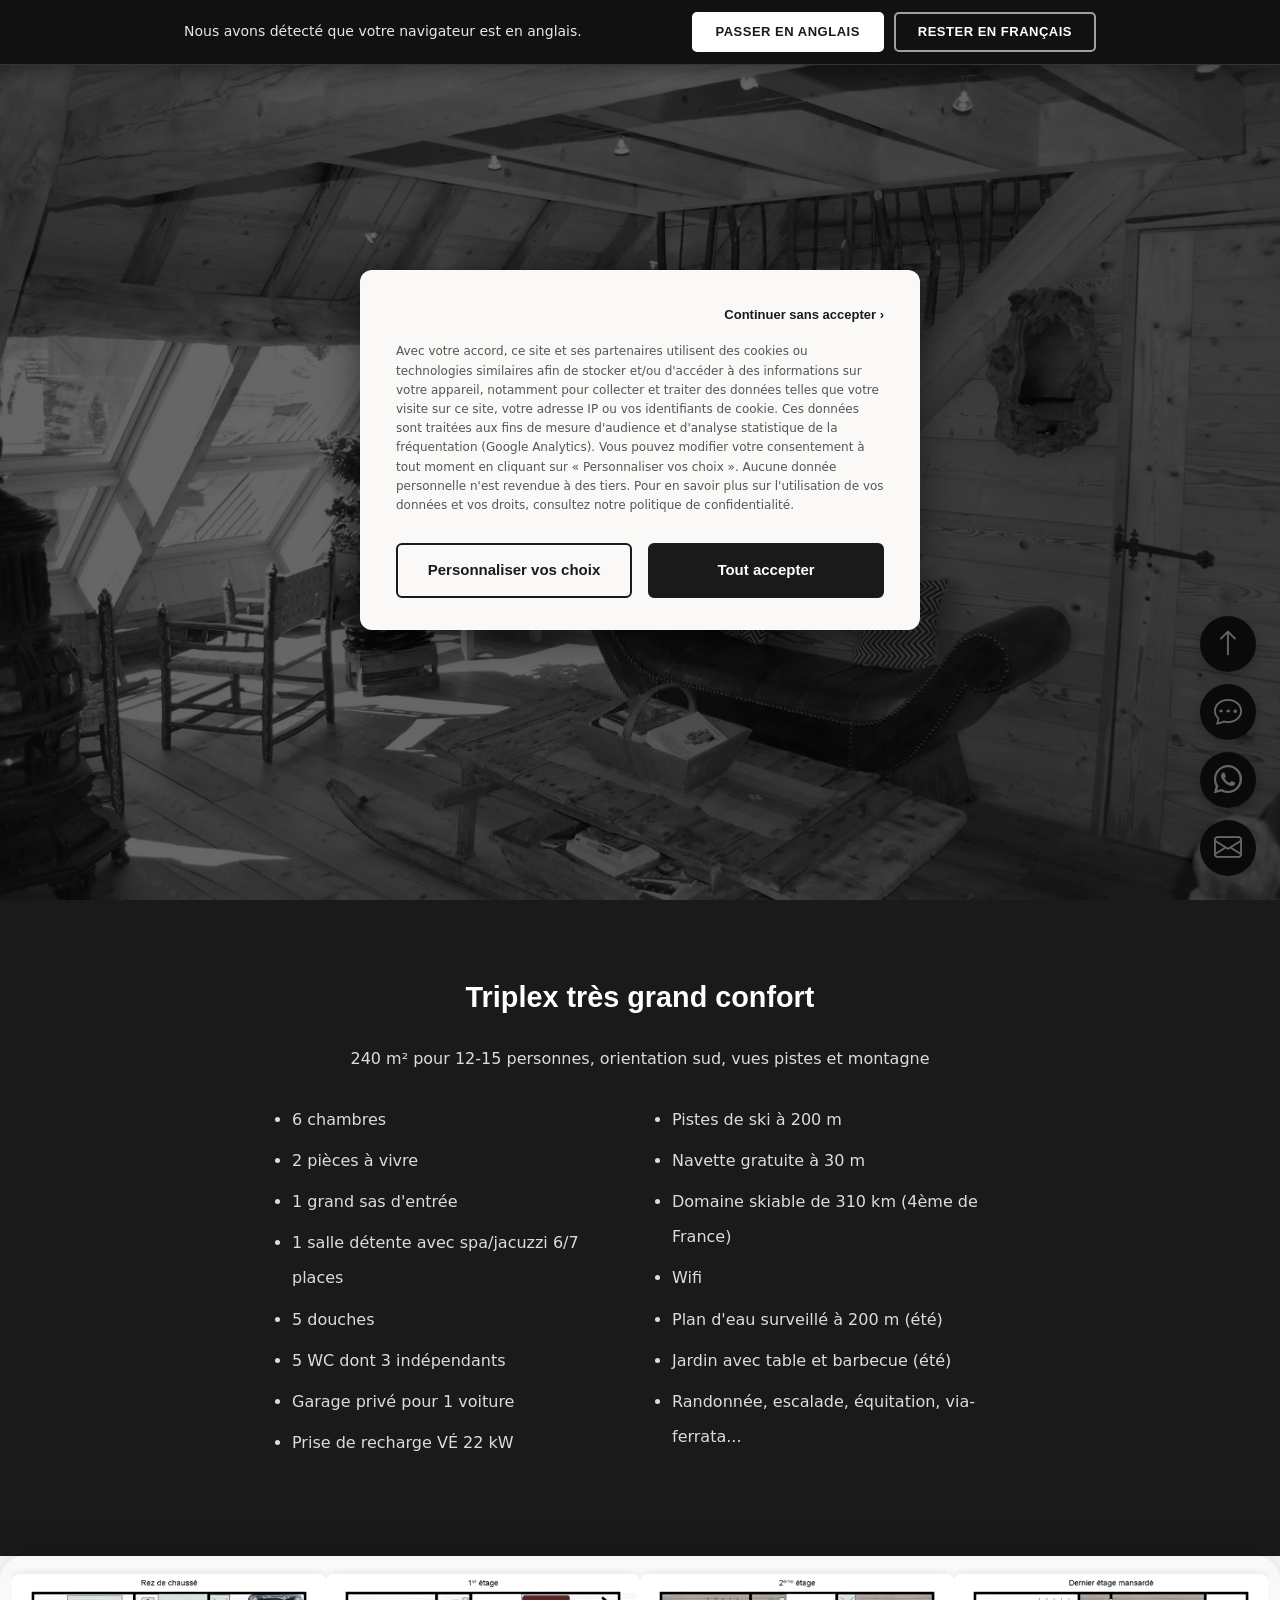
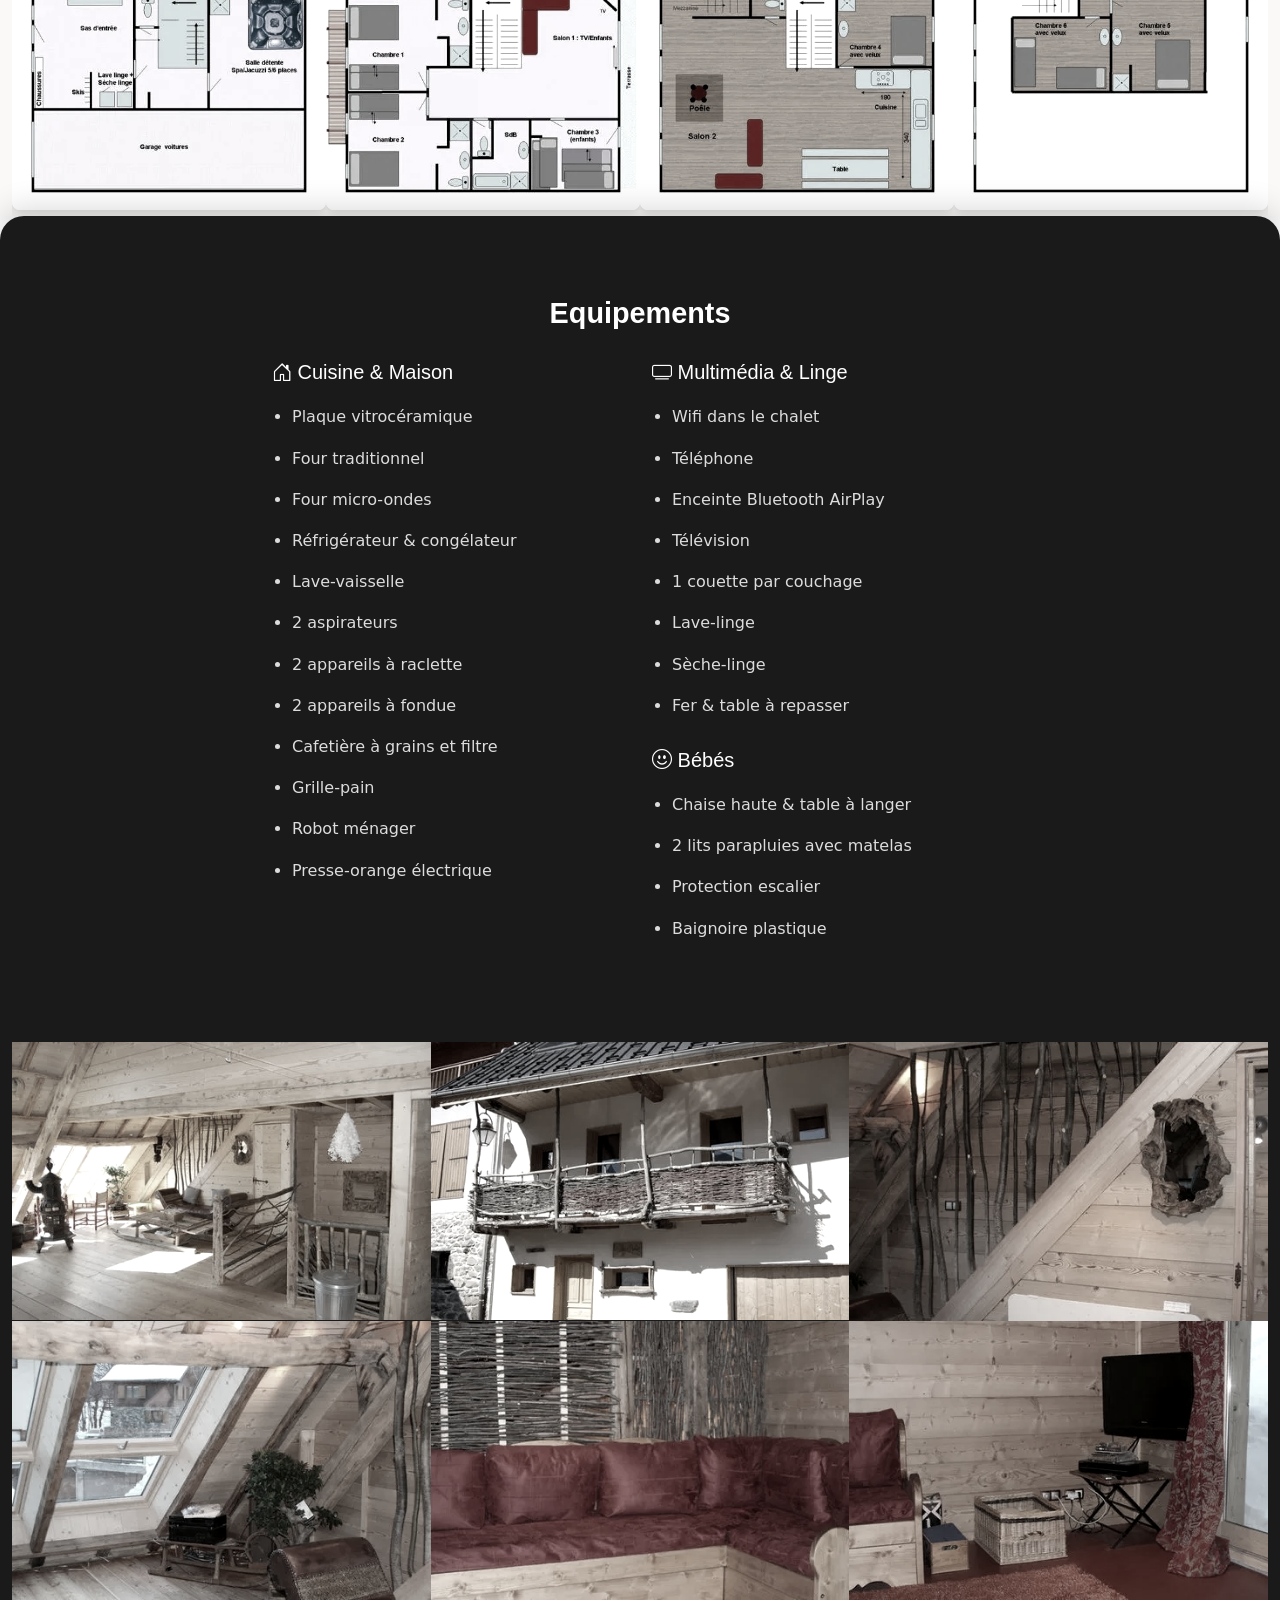
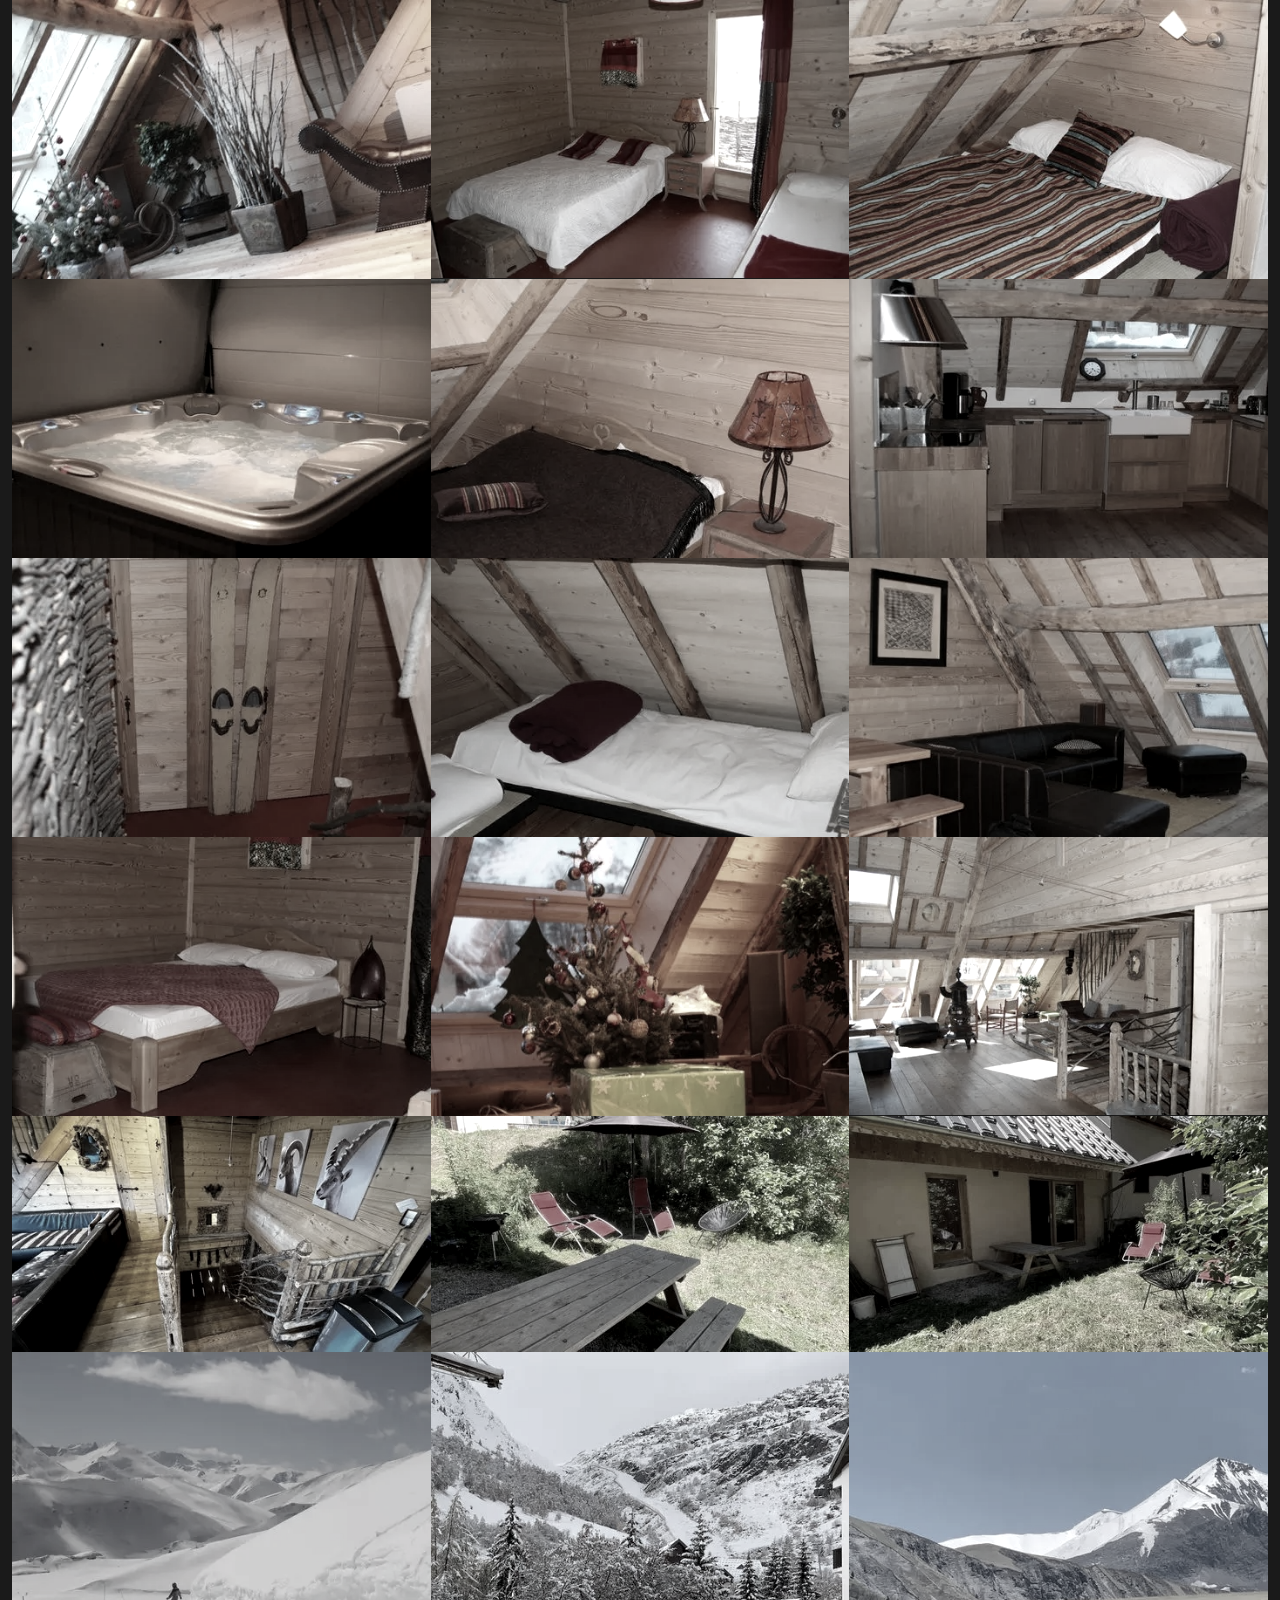
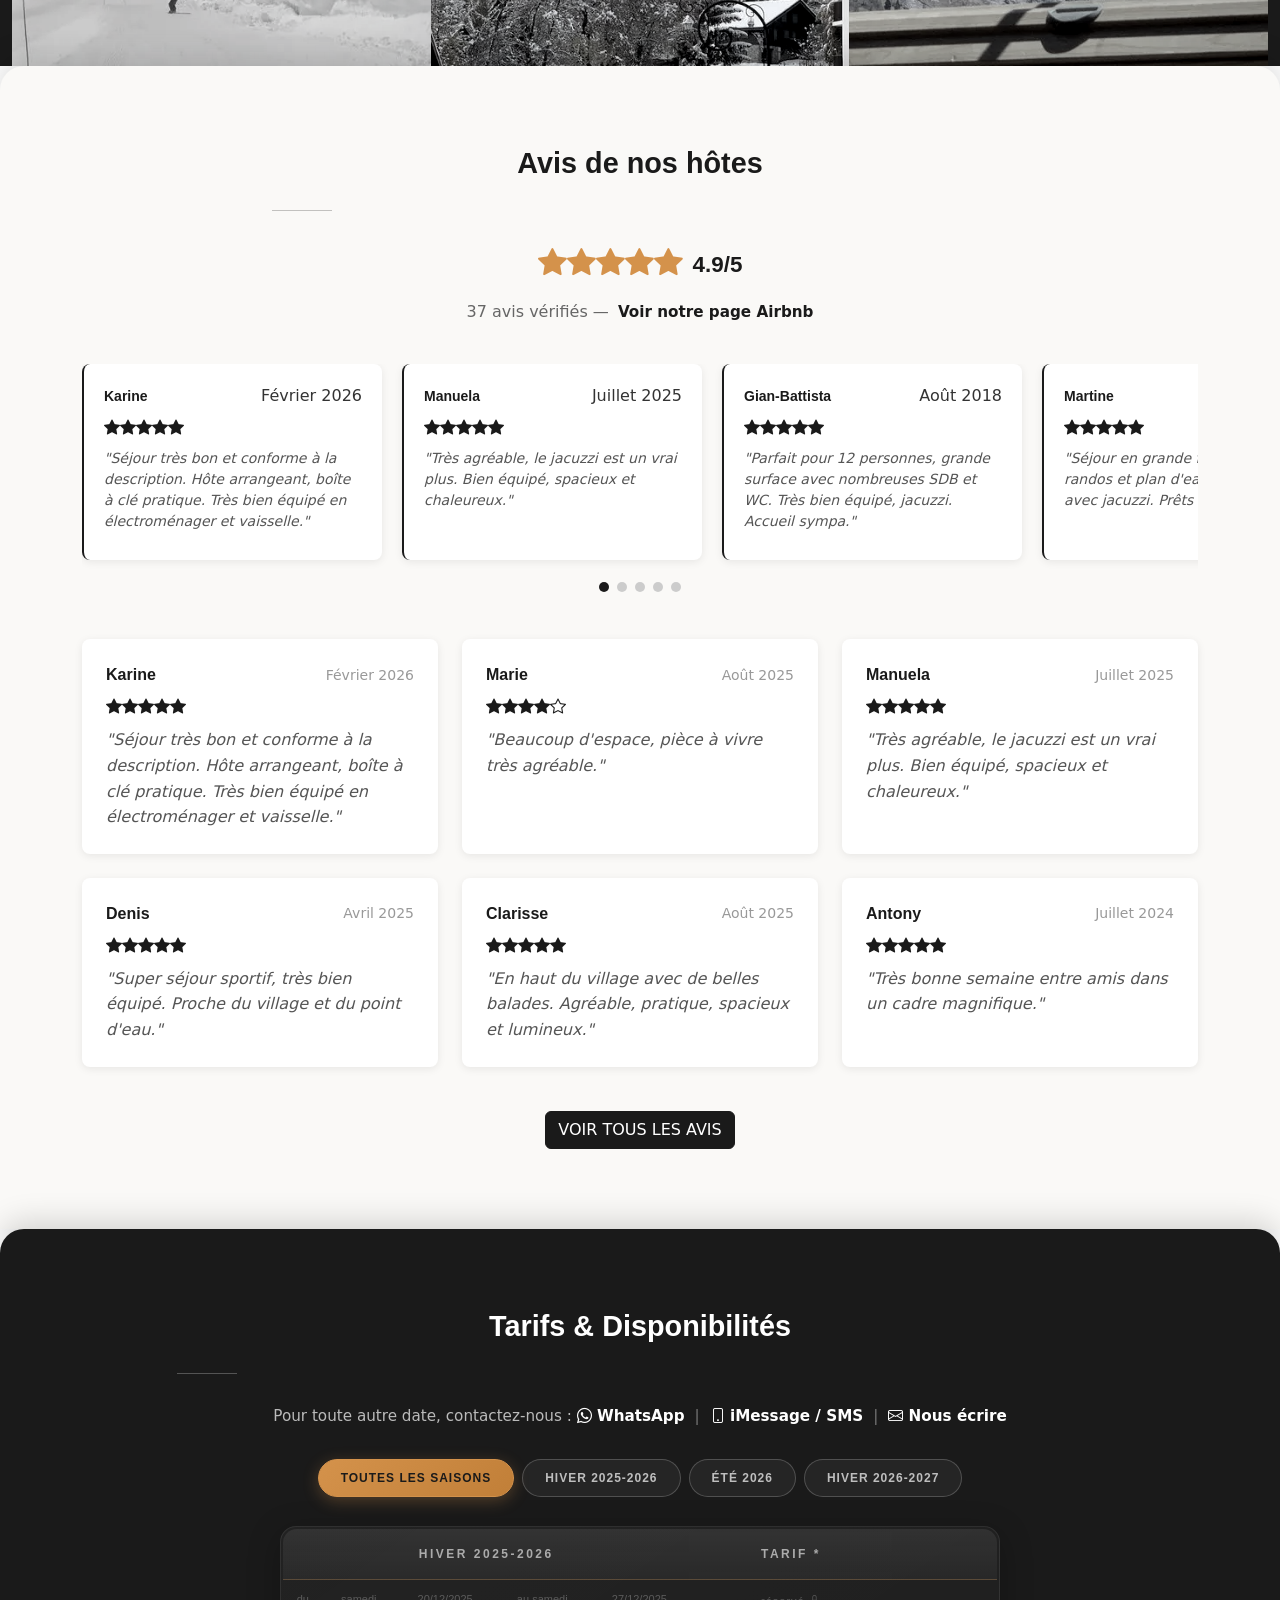
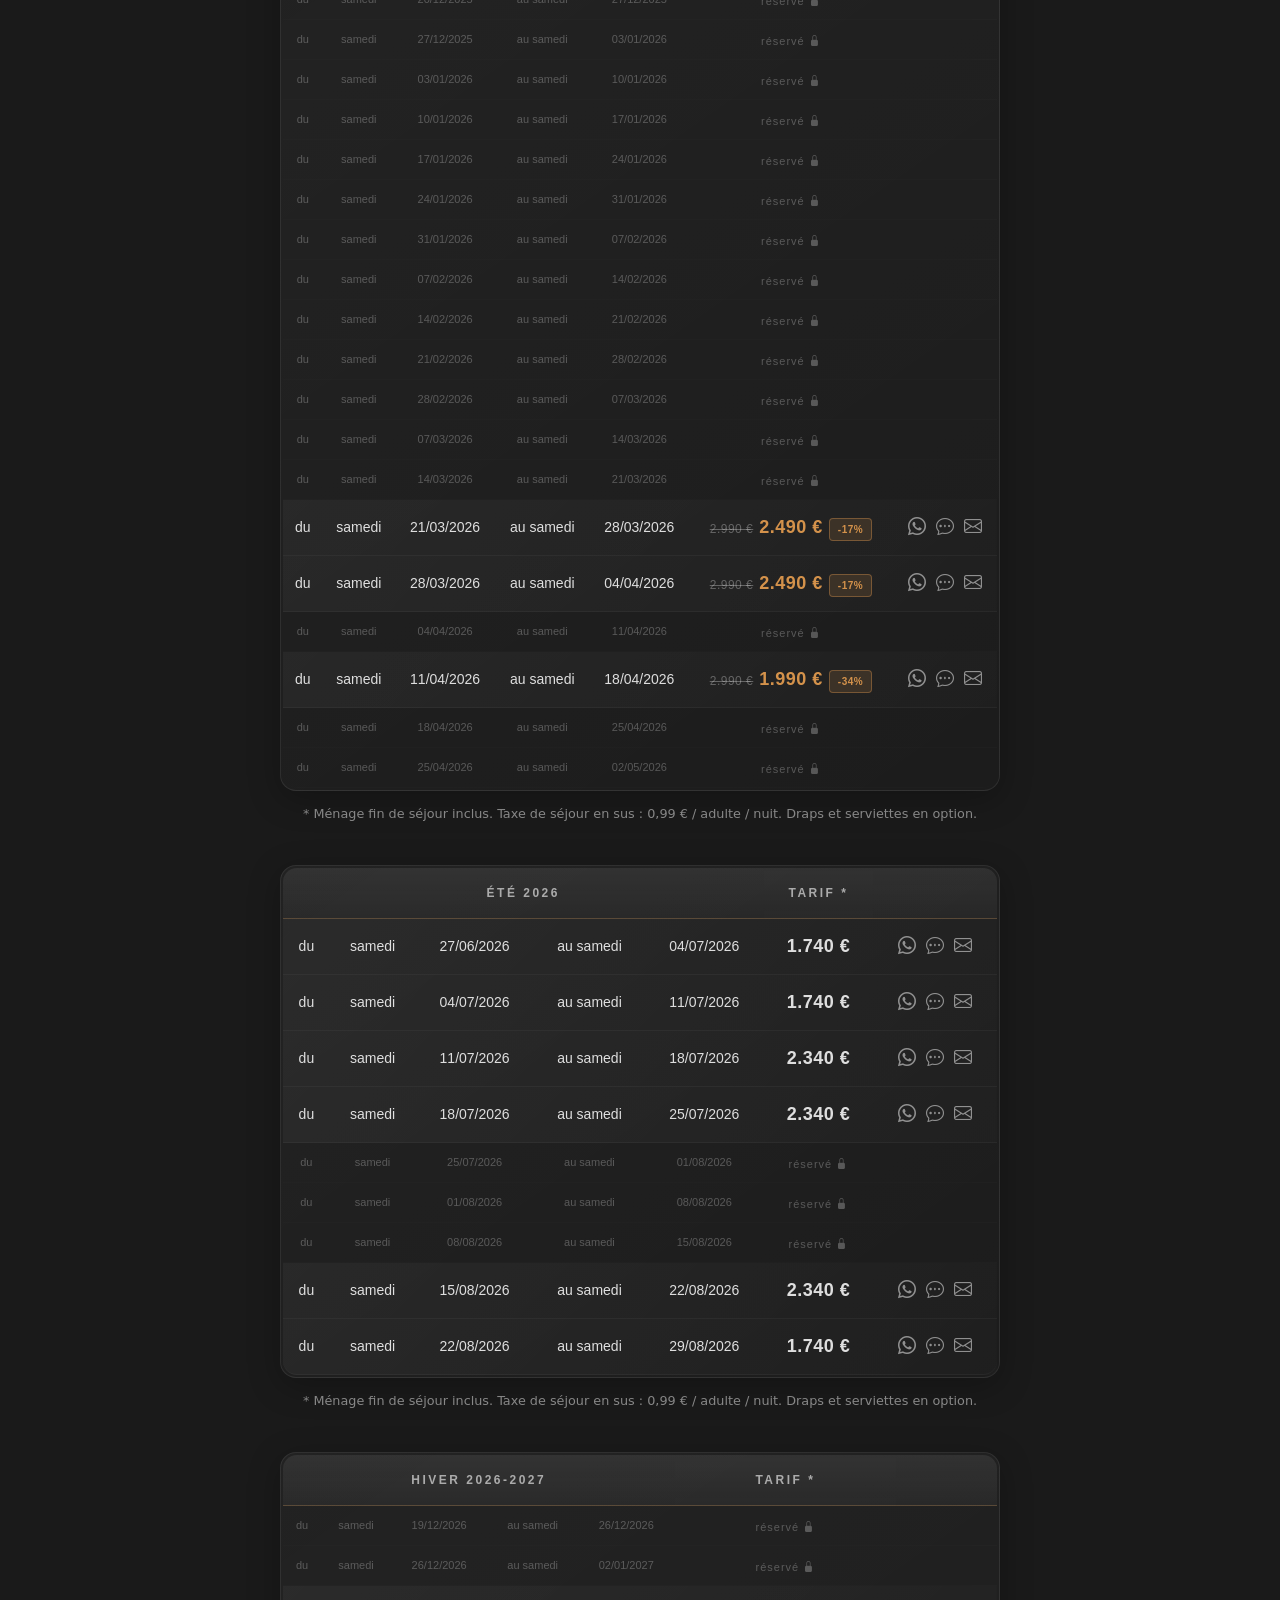
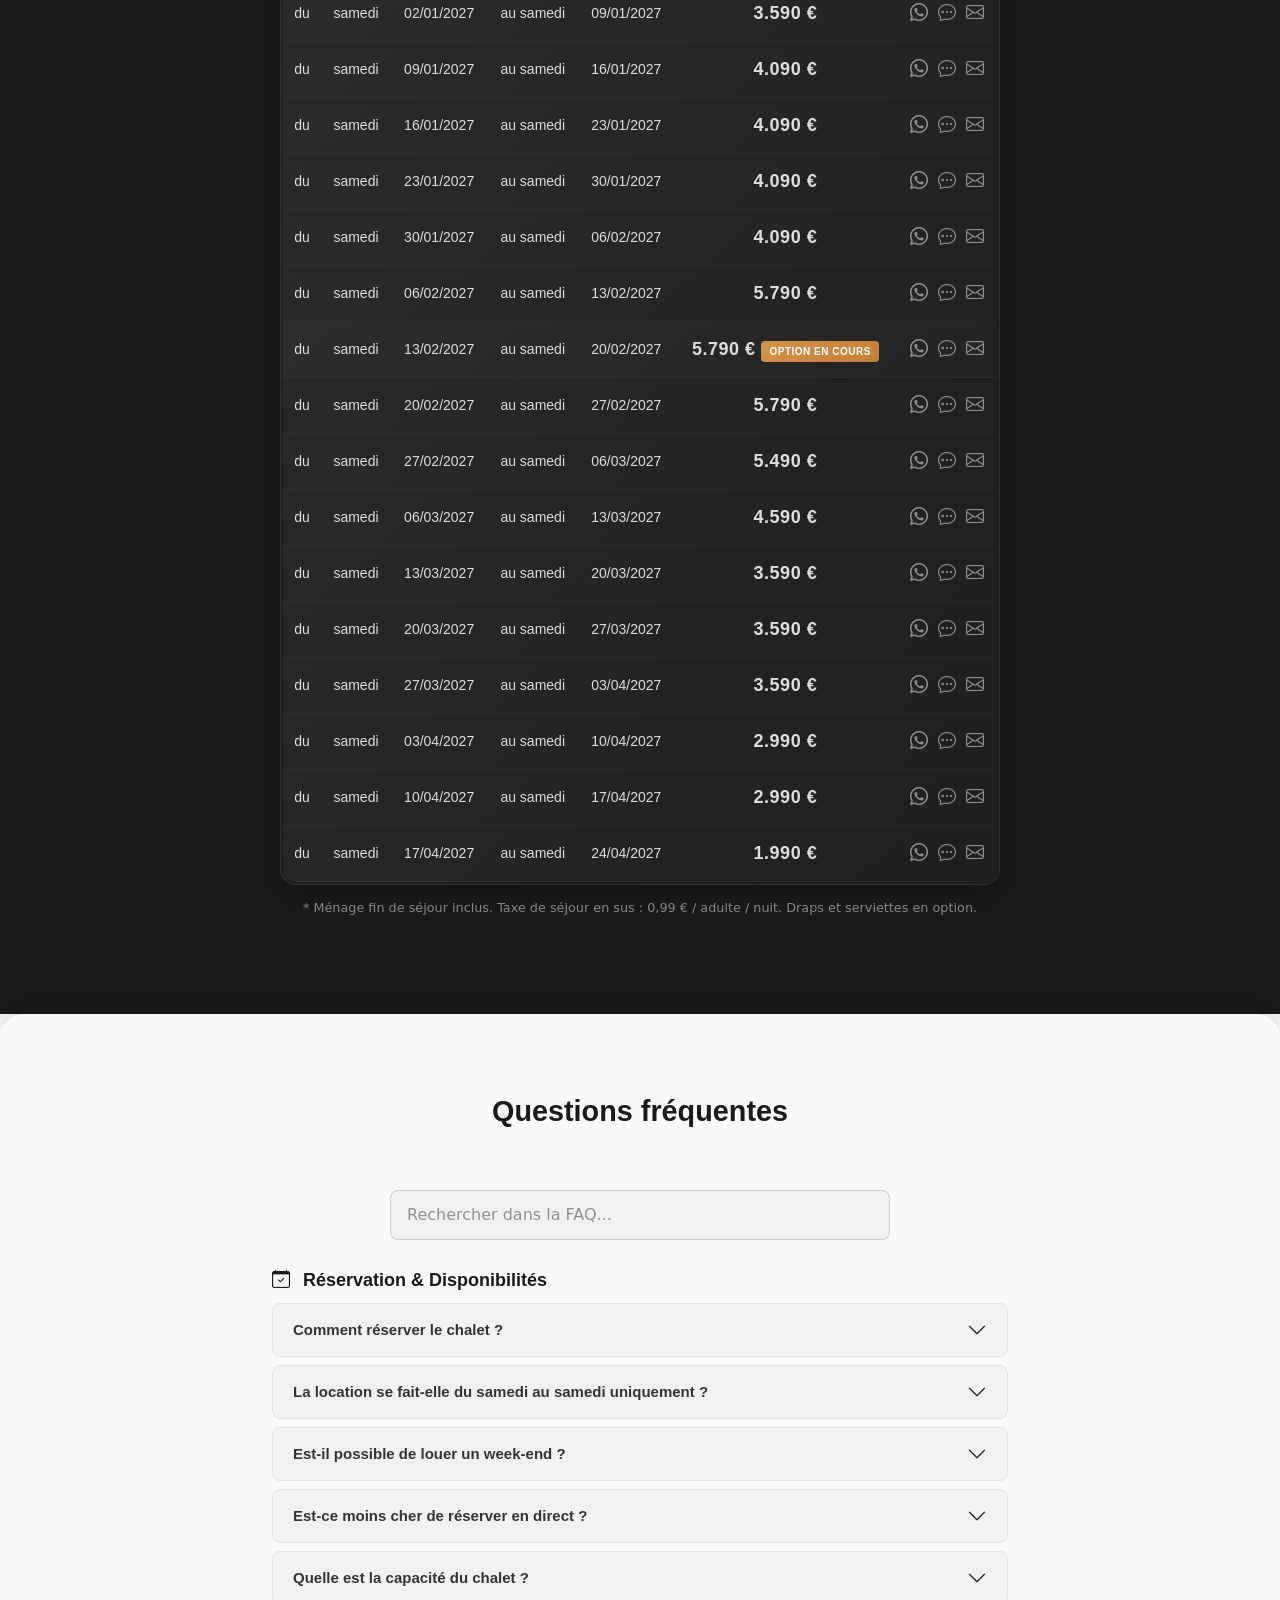
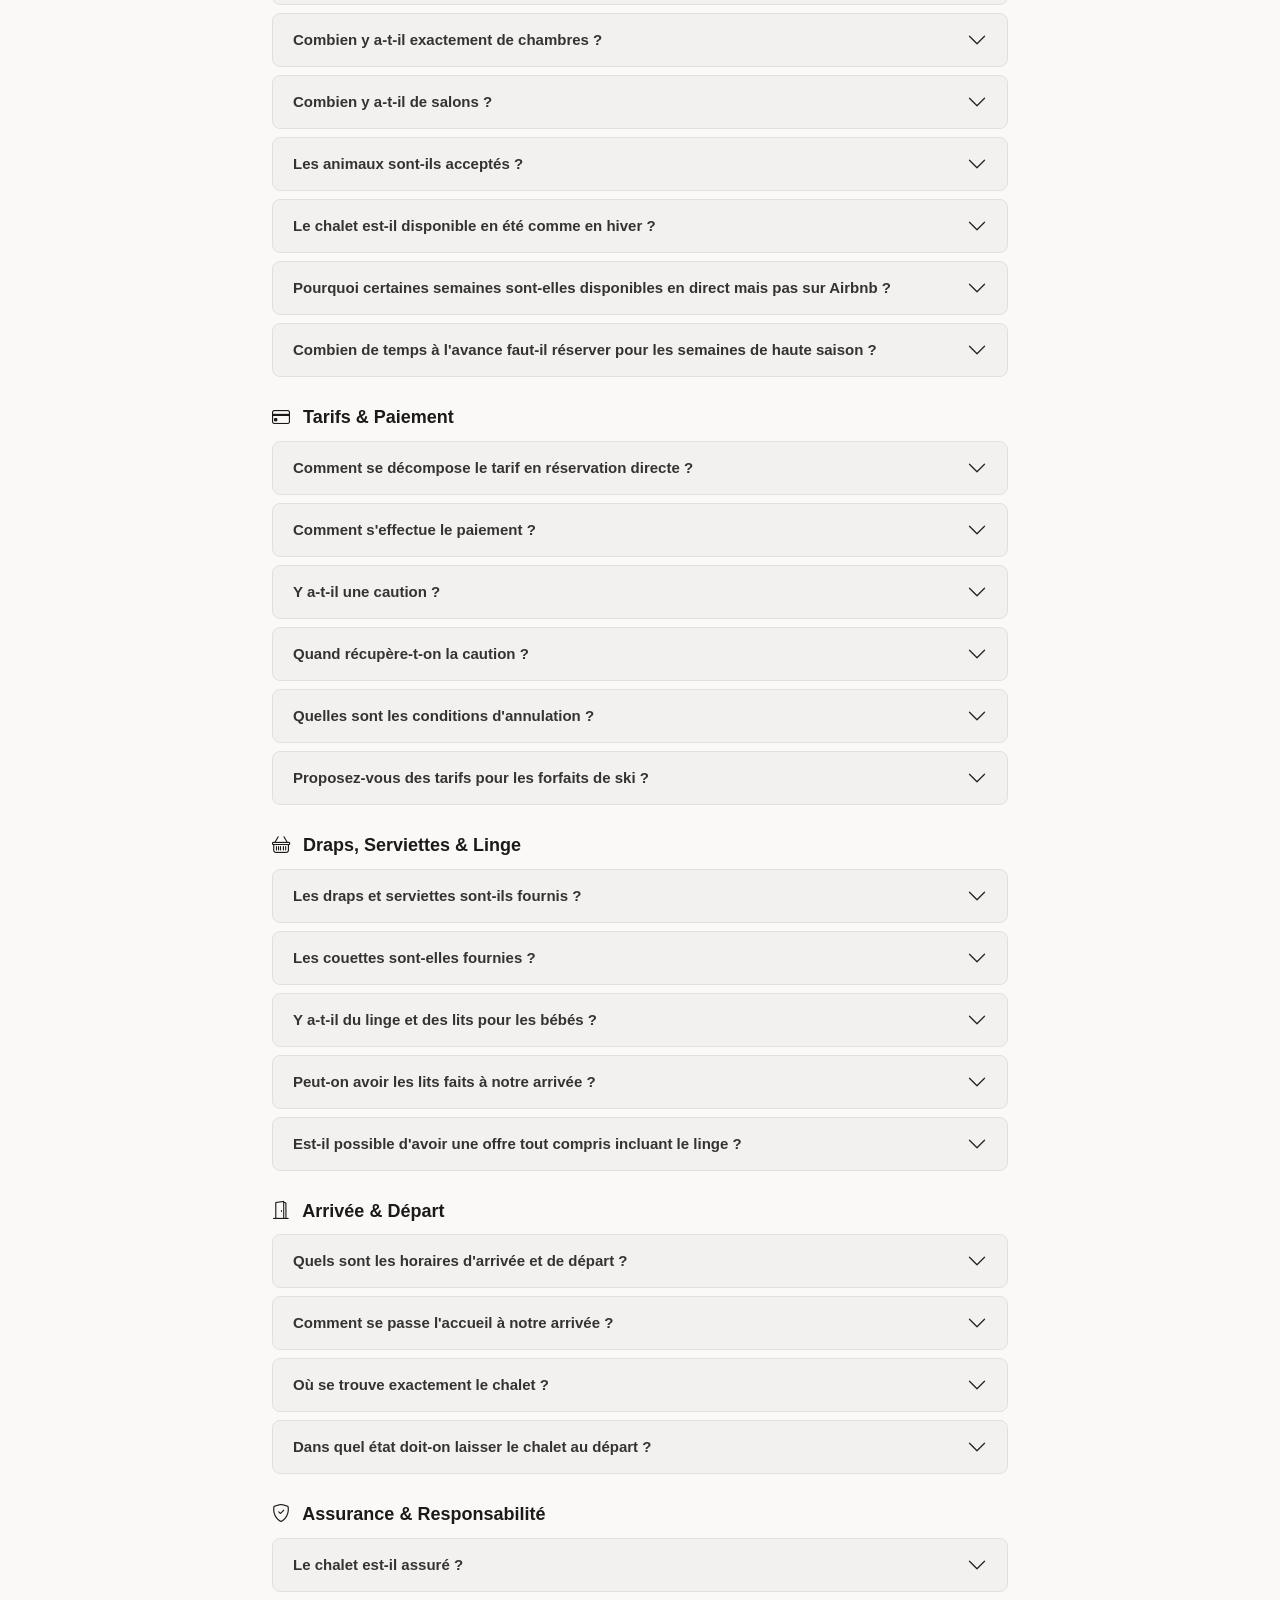
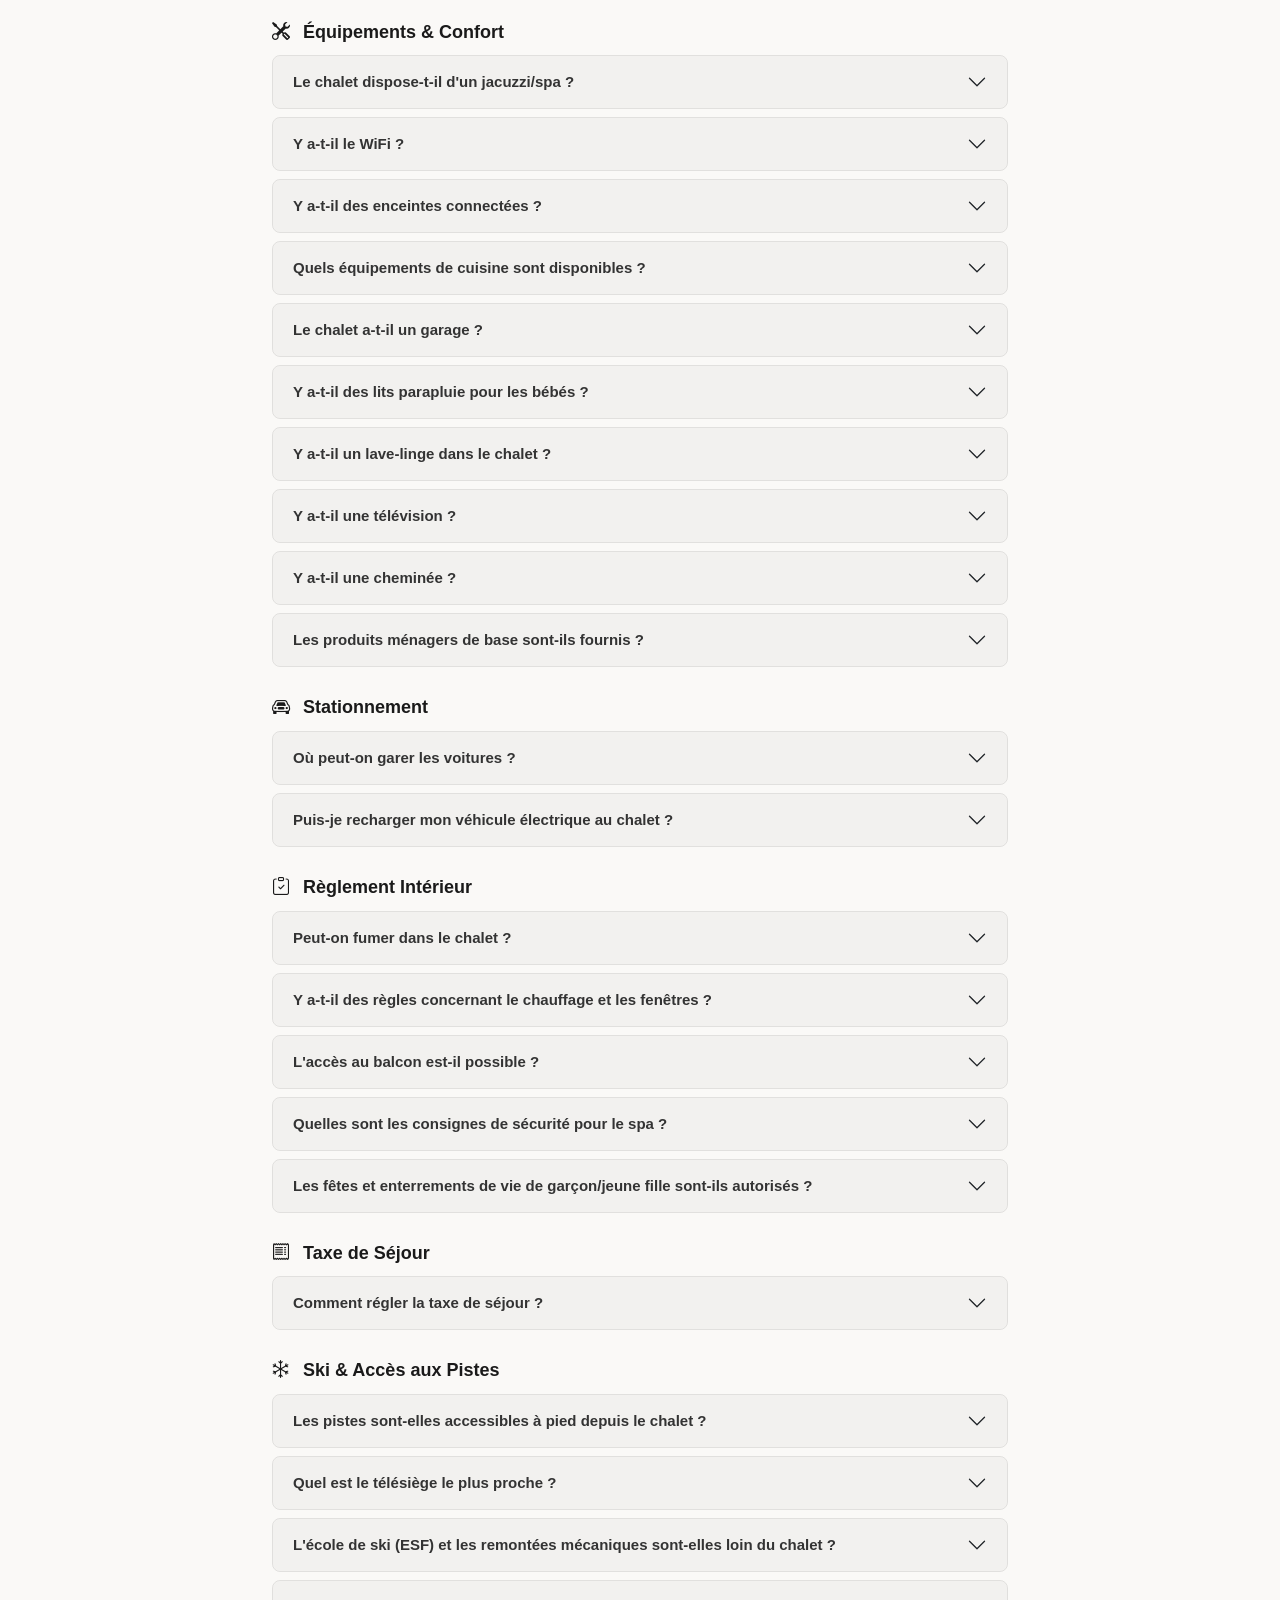
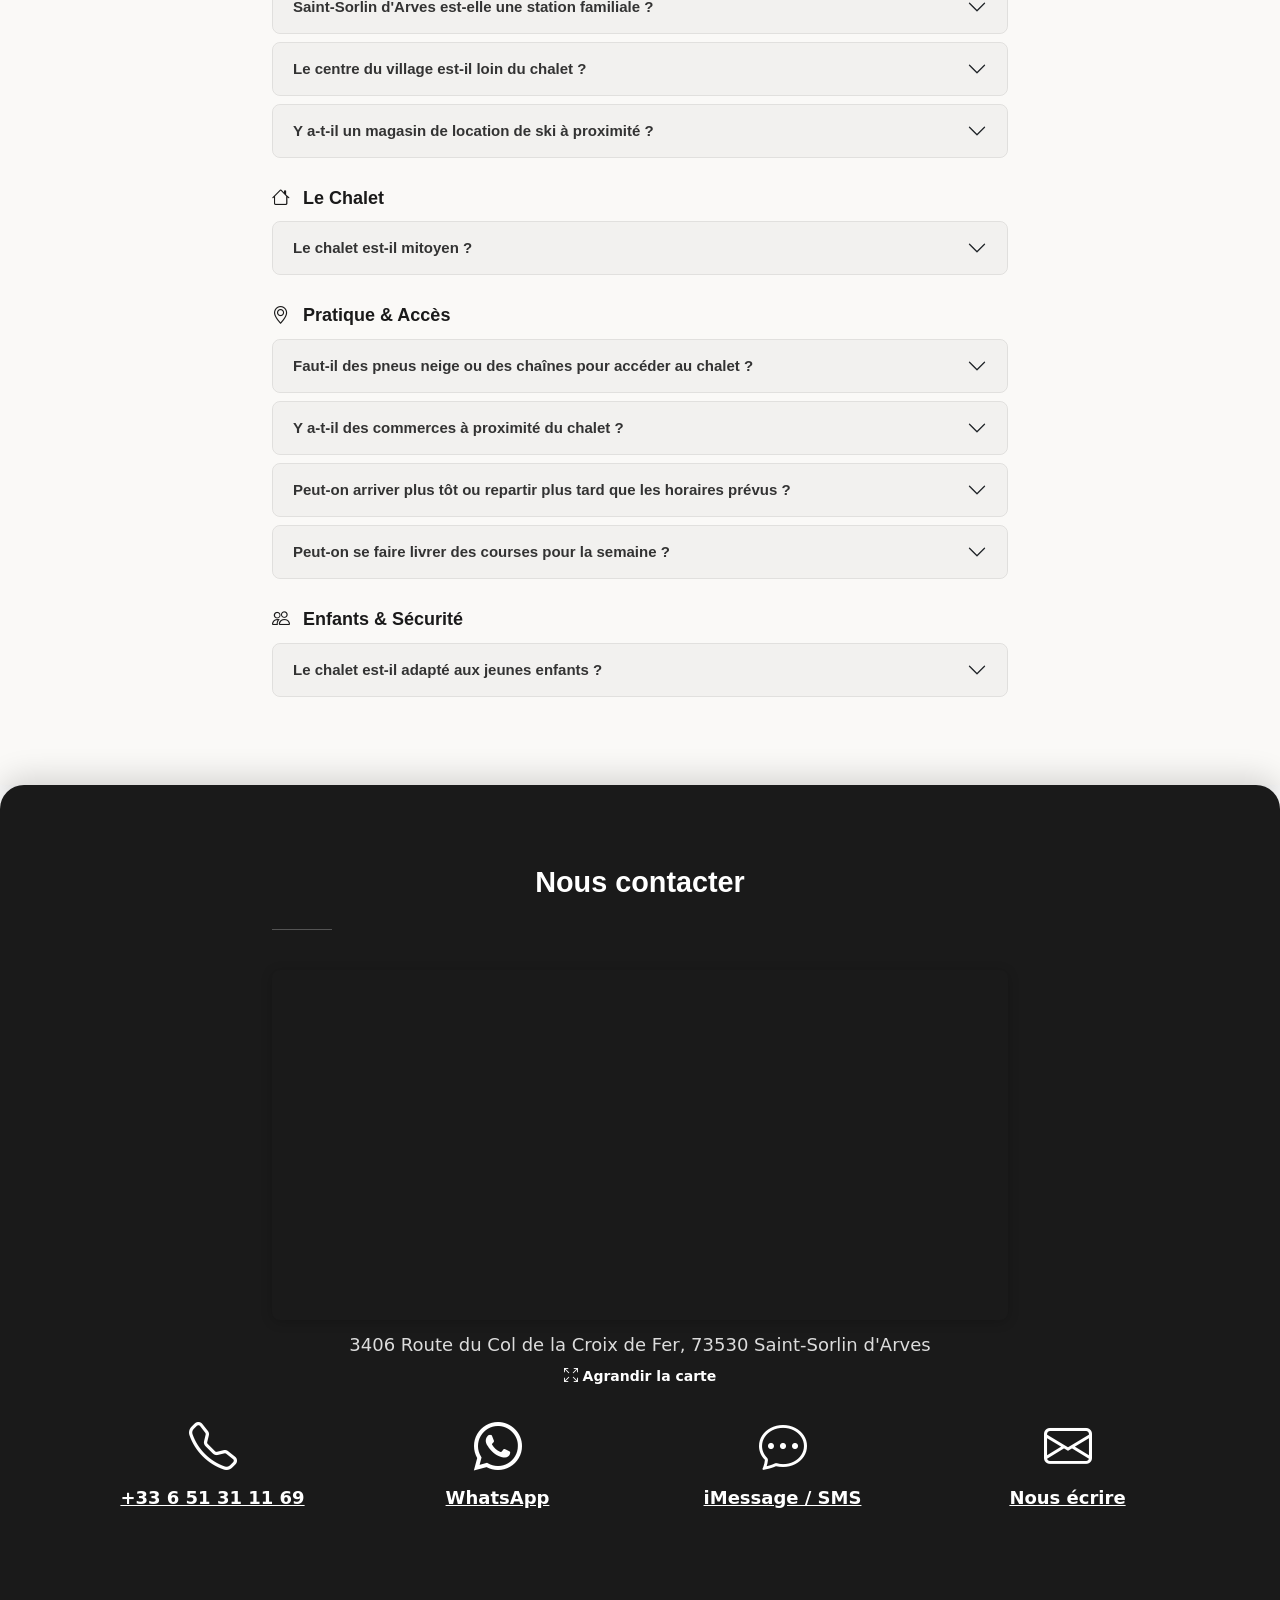
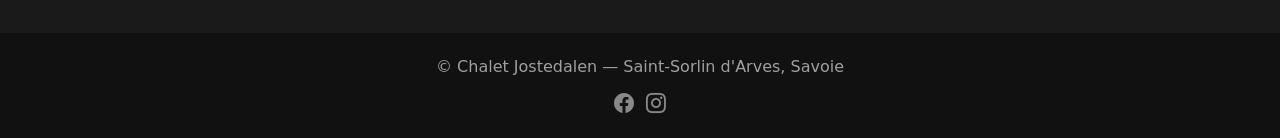
==== commit cd16d4b2: "Add stronger text shadow on header description and share label Enhanced text-shadow with additional " ====
--- a/index.html
+++ b/index.html
@@ -1,6 +1,6 @@
 <!DOCTYPE html><html lang="fr"><head><meta charset="utf-8"><meta name="gtm-id" content="GTM-552T5L7T"><meta name="viewport" content="width=device-width, initial-scale=1"><meta name="theme-color" content="#1a1a1a"><meta name="referrer" content="strict-origin-when-cross-origin"><meta http-equiv="Content-Security-Policy" content="default-src 'self'; script-src 'self' https://cdn.jsdelivr.net https://www.googletagmanager.com; style-src 'self' 'unsafe-inline' https://cdn.jsdelivr.net https://fonts.googleapis.com; font-src https://cdn.jsdelivr.net https://fonts.gstatic.com; img-src 'self' data: https://www.googletagmanager.com https://www.google-analytics.com; frame-src https://www.openstreetmap.org https://www.googletagmanager.com; connect-src 'self' https://www.google-analytics.com https://analytics.google.com https://www.googletagmanager.com; object-src 'none'; base-uri 'self'; form-action 'self'"><!-- LCP image preload (must be early, before inline CSS and JSON-LD) --><link rel="preload" as="image" fetchpriority="high"
           imagesrcset="/img/head-768.webp 768w, /img/head-1200.webp 1200w, /img/head.webp 3008w"
-          imagesizes="100vw"><!-- Favicon --><link rel="icon" href="data:image/svg+xml,<svg xmlns='http://www.w3.org/2000/svg' viewBox='0 0 100 100'><text y='.9em' font-size='90'>🏔️</text></svg>"><link rel="manifest" href="/manifest.json"><link rel="apple-touch-icon" href="/img/icon-192.png"><meta name="description" content="Location Chalet Jostedalen pour le ski et la randonnée à Saint-Sorlin d'Arves (Savoie) - 240m², 6 chambres, jacuzzi, domaine Les Sybelles"><meta name="author" content=""><title>Location Chalet Jostedalen - Saint-Sorlin d'Arves</title><!-- Canonical URL --><link rel="canonical" href="https://www.location-chalet-jostedalen.com/"><!-- Hreflang --><link rel="alternate" hreflang="fr" href="https://www.location-chalet-jostedalen.com/"><link rel="alternate" hreflang="en" href="https://www.location-chalet-jostedalen.com/en/"><link rel="alternate" hreflang="nl" href="https://www.location-chalet-jostedalen.com/nl/"><link rel="alternate" hreflang="de" href="https://www.location-chalet-jostedalen.com/de/"><link rel="alternate" hreflang="it" href="https://www.location-chalet-jostedalen.com/it/"><link rel="alternate" hreflang="x-default" href="https://www.location-chalet-jostedalen.com/"><!-- Open Graph --><meta property="og:type" content="website"><meta property="og:title" content="Chalet Jostedalen - Location à Saint-Sorlin d'Arves"><meta property="og:description" content="Chalet triplex 240m², 6 chambres, jacuzzi, 8-15 personnes. Au pied des pistes, domaine Les Sybelles (310 km). Saint-Sorlin d'Arves, Savoie."><meta property="og:url" content="https://www.location-chalet-jostedalen.com/"><meta property="og:image" content="https://www.location-chalet-jostedalen.com/img/chalet/s001.webp"><meta property="og:image:width" content="640"><meta property="og:image:height" content="426"><meta property="og:locale" content="fr_FR"><meta property="og:site_name" content="Chalet Jostedalen"><!-- Twitter Card --><meta name="twitter:card" content="summary_large_image"><meta name="twitter:title" content="Chalet Jostedalen - Location à Saint-Sorlin d'Arves"><meta name="twitter:description" content="Chalet triplex 240m², 6 chambres, jacuzzi, 8-15 personnes. Domaine Les Sybelles, Savoie."><meta name="twitter:image" content="https://www.location-chalet-jostedalen.com/img/chalet/s001.webp"><meta name="twitter:image:alt" content="Location Chalet Jostedalen - Saint-Sorlin d'Arves"><!-- Geo tags --><meta name="geo.region" content="FR-73"><meta name="geo.placename" content="Saint-Sorlin d'Arves"><meta name="geo.position" content="45.2221;6.2224"><meta name="ICBM" content="45.2221, 6.2224"><!-- LLMs --><link rel="alternate" type="text/markdown" href="/llms.txt" title="LLM-friendly site summary"><!-- Critical inline CSS (Bootstrap subset + creative) --><style>*,::after,::before{box-sizing:border-box}body{margin:0;font-family:system-ui,-apple-system,"Segoe UI",Roboto,"Helvetica Neue",Arial,sans-serif;font-size:1rem;font-weight:400;line-height:1.5;color:#212529;background-color:#fff;-webkit-text-size-adjust:100%}h1,h2,h3{margin-top:0;margin-bottom:.5rem;font-weight:500;line-height:1.2}h1{font-size:calc(1.375rem + 1.5vw)}h3{font-size:calc(1.3rem + .6vw)}hr{margin:1rem 0;color:inherit;border:0;border-top:1px solid;opacity:.25}p{margin-top:0;margin-bottom:1rem}a{text-decoration:underline}img{vertical-align:middle}.container-fluid{width:100%;padding-right:.75rem;padding-left:.75rem;margin-right:auto;margin-left:auto}.btn{display:inline-block;padding:.375rem .75rem;font-size:1rem;font-weight:400;line-height:1.5;text-align:center;text-decoration:none;vertical-align:middle;cursor:pointer;border:1px solid transparent;border-radius:.375rem;background-color:transparent;transition:color .15s ease-in-out,background-color .15s ease-in-out}.collapse:not(.show){display:none}.navbar{position:relative;display:flex;flex-wrap:wrap;align-items:center;justify-content:space-between;padding:.5rem 0}.navbar>.container-fluid{display:flex;flex-wrap:inherit;align-items:center;justify-content:space-between}.navbar-brand{padding-top:.3125rem;padding-bottom:.3125rem;margin-right:1rem;font-size:1.25rem;text-decoration:none;white-space:nowrap}.navbar-toggler{padding:.25rem .75rem;font-size:1.25rem;line-height:1;background-color:transparent;border:1px solid transparent;border-radius:.375rem}.navbar-toggler-icon{display:inline-block;width:1.5em;height:1.5em;vertical-align:middle;background-repeat:no-repeat;background-position:center;background-size:100%}.navbar-dark{--bs-navbar-color:rgba(255,255,255,.55);--bs-navbar-hover-color:rgba(255,255,255,.75);--bs-navbar-brand-color:#fff;--bs-navbar-toggler-border-color:rgba(255,255,255,.1);--bs-navbar-toggler-icon-bg:url("data:image/svg+xml,%3csvg xmlns='http://www.w3.org/2000/svg' viewBox='0 0 30 30'%3e%3cpath stroke='rgba%28255, 255, 255, 0.55%29' stroke-linecap='round' stroke-miterlimit='10' stroke-width='2' d='M4 7h22M4 15h22M4 23h22'/%3e%3c/svg%3e")}.navbar-dark .navbar-brand{color:var(--bs-navbar-brand-color)}.navbar-dark .navbar-toggler{color:var(--bs-navbar-color);border-color:var(--bs-navbar-toggler-border-color)}.navbar-dark .navbar-toggler-icon{background-image:var(--bs-navbar-toggler-icon-bg)}img{max-width:100%;height:auto}.fixed-top{position:fixed;top:0;right:0;left:0;z-index:1030}.ms-auto{margin-left:auto!important}.skip-link{position:absolute;top:-100px;left:0;background:#1a1a1a;color:#fff;padding:8px 16px;z-index:10000;font-size:14px;transition:top 0.2s}.skip-link:focus{top:0;color:#fff}html,body{height:100%;width:100%;margin:0}body{font-family:'Merriweather','Helvetica Neue',Arial,sans-serif;font-size:16px;color:#333}hr{border-color:rgba(255,255,255,0.4);border-width:1px;max-width:60px;opacity:1}a{transition:all 0.35s;color:#1a1a1a}a:hover,a:focus{color:#444;text-decoration:none}h1,h2,h3,h4,h5,h6{font-family:'Open Sans','Helvetica Neue',Arial,sans-serif}p{font-size:16px;line-height:1.7;margin-bottom:20px}.bg-primary.bg-primary{background-color:#FAF9F7!important;color:#333}.bg-primary-darken{background-color:#1a1a1a;color:#fff}.bg-dark.bg-dark{background-color:#111111!important;color:#fff}.text-faded{color:rgba(255,255,255,0.85)}section{padding:80px 0}aside{padding:50px 0}.no-padding{padding:0}main#main>section{position:sticky;top:0}main#main>section:nth-child(1){z-index:1}main#main>section:nth-child(2){z-index:2}main#main>section:nth-child(3){z-index:3}main#main>section:nth-child(4){z-index:4}main#main>section:nth-child(5){z-index:5}main#main>section:nth-child(6){z-index:6}main#main>section:nth-child(7){z-index:7}main#main>section:nth-child(8){z-index:8}footer.bg-dark{position:sticky;top:0;z-index:9}#plan,#equipement,#avis,#faq,#tarifs,#contact{border-radius:24px 24px 0 0;box-shadow:0 -8px 30px rgba(0,0,0,0.15)}#plan{padding-top:12px}@media (max-width:575.98px){#plan,#equipement,#avis,#faq,#tarifs,#contact{border-radius:16px 16px 0 0}#plan{padding-top:8px}}#mainNav{font-family:'Open Sans','Helvetica Neue',Arial,sans-serif;transition:all 0.35s;background-color:transparent;border-bottom:1px solid rgba(255,255,255,0.3)}#mainNav .navbar-brand{color:#fff;font-weight:700;text-transform:uppercase;font-size:16px;transition:all 0.35s}#mainNav .navbar-brand:hover,#mainNav .navbar-brand:focus{color:rgba(255,255,255,0.6)}#mainNav .nav-link{text-transform:uppercase;font-weight:700;font-size:13px;color:rgba(255,255,255,0.85);padding:0.5rem 1rem}#mainNav .nav-link:hover,#mainNav .nav-link:focus{color:#fff}#mainNav .nav-link.active{color:#fff!important}#mainNav.navbar-scrolled{background-color:#1a1a1a;border-bottom:1px solid rgba(255,255,255,0.08);box-shadow:0 2px 10px rgba(0,0,0,0.3)}#mainNav.navbar-scrolled .navbar-brand{color:#fff;font-size:14px}#mainNav.navbar-scrolled .navbar-brand:hover,#mainNav.navbar-scrolled .navbar-brand:focus{color:rgba(255,255,255,0.6)}#mainNav.navbar-scrolled .nav-link{color:rgba(255,255,255,0.85)}#mainNav.navbar-scrolled .nav-link:hover,#mainNav.navbar-scrolled .nav-link:focus{color:#fff}#mainNav.navbar-scrolled .nav-link.active{color:#fff!important}@media (max-width:991.98px){#mainNav{background-color:#1a1a1a;border-bottom:none}#mainNav .navbar-brand{color:#fff}#mainNav .nav-link{color:rgba(255,255,255,0.85);padding:0.75rem 1rem}#mainNav .nav-link:hover{color:#fff}}header{position:relative;width:100%;min-height:auto;overflow:hidden;text-align:center;color:#ffffff}.header-bg{position:absolute;top:0;left:0;width:100%;height:100%;object-fit:cover;object-position:center;filter:grayscale(100%);transition:filter 2.5s ease-in-out}.header-bg.revealed{filter:grayscale(0%)}header::before{content:'';position:absolute;top:0;left:0;right:0;bottom:0;background:linear-gradient(180deg,rgba(20,20,20,0.15) 0%,rgba(20,20,20,0.3) 100%)}header .header-content{position:relative;text-align:center;padding:120px 15px 100px;width:100%;z-index:1}header .header-content .header-content-inner h1{font-weight:700;text-transform:uppercase;margin-top:0;margin-bottom:0;font-size:1.8rem;letter-spacing:1px;text-shadow:0 2px 10px rgba(0,0,0,0.5),0 1px 3px rgba(0,0,0,0.3)}header .header-content .header-content-inner h3{font-weight:600;font-size:1.2rem;color:rgba(255,255,255,0.95);margin-bottom:5px;text-shadow:0 2px 8px rgba(0,0,0,0.5),0 1px 3px rgba(0,0,0,0.3)}header .header-content .header-content-inner hr{margin:25px auto;border-color:#fff}header .header-content .header-content-inner p{font-weight:500;color:rgba(255,255,255,0.8);font-size:16px;margin-bottom:50px}@media (min-width:768px){header{min-height:100vh}header .header-content{position:absolute;top:50%;transform:translateY(-50%);padding:0 50px}header .header-content .header-content-inner{max-width:900px;margin-left:auto;margin-right:auto}header .header-content .header-content-inner h1{font-size:2.6rem}header .header-content .header-content-inner h3{font-size:1.4rem}header .header-content .header-content-inner p{font-size:18px;max-width:80%;margin-left:auto;margin-right:auto}}.section-heading{margin-top:0;margin-bottom:30px;font-size:1.8rem;font-weight:700;color:#fff}.bg-primary-darken ul{font-size:16px;font-weight:300;line-height:2.2;padding-left:20px}.bg-primary-darken ul li{margin-bottom:6px}.portfolio-box{position:relative;display:block;max-width:650px;margin:0 auto;overflow:hidden}.portfolio-box img{width:100%;height:auto;transition:transform 0.4s ease,filter 0.4s ease}.portfolio-box:hover img{transform:scale(1.05)}#photo .portfolio-box img{filter:grayscale(80%) contrast(1.1);transition:filter 1.5s ease-in-out,transform 0.4s}#photo .portfolio-box:hover img{filter:grayscale(0%) contrast(1)}.portfolio-box .portfolio-box-caption{color:white;opacity:0;display:block;background:rgba(26,26,26,0.85);position:absolute;bottom:0;text-align:center;width:100%;height:100%;transition:all 0.35s}.portfolio-box .portfolio-box-caption .portfolio-box-caption-content{width:100%;text-align:center;position:absolute;top:50%;transform:translateY(-50%)}.portfolio-box .portfolio-box-caption .portfolio-box-caption-content .project-category,.portfolio-box .portfolio-box-caption .portfolio-box-caption-content .project-name{font-family:'Open Sans','Helvetica Neue',Arial,sans-serif;padding:0 15px}.portfolio-box .portfolio-box-caption .portfolio-box-caption-content .project-category{text-transform:uppercase;font-weight:600;font-size:14px}.portfolio-box .portfolio-box-caption .portfolio-box-caption-content .project-name{font-size:18px}.portfolio-box:hover .portfolio-box-caption{opacity:1}#contact{text-align:center}#contact i{color:#fff;margin-bottom:15px}#contact p{font-size:18px;color:rgba(255,255,255,0.85)}#contact a{color:#fff;font-weight:600}#contact a:hover{color:rgba(255,255,255,0.6)}.text-primary.text-primary{color:#1a1a1a!important}.btn-default{color:#1a1a1a;background-color:#fff;border-color:#fff;transition:all 0.35s}.btn-default:hover,.btn-default:focus{color:#1a1a1a;background-color:#f2f2f2;border-color:#ededed}.btn.btn-primary{color:#fff;background-color:#1a1a1a;border-color:#1a1a1a;transition:all 0.35s}.btn.btn-primary:hover,.btn.btn-primary:focus{color:#fff;background-color:#444;border-color:#444}.btn{font-family:'Open Sans','Helvetica Neue',Arial,sans-serif;border:none;border-radius:300px;font-weight:700;text-transform:uppercase}.btn-xl{padding:15px 30px}.animate-on-scroll{opacity:0;transform:translateY(20px);transition:opacity 0.6s ease-out,transform 0.6s ease-out}.animate-on-scroll.animated{opacity:1;transform:translateY(0)}.fa-3x{font-size:3em}.floating-buttons{position:fixed;bottom:24px;right:24px;display:flex;flex-direction:column;gap:12px;z-index:1000}.backtotop-float,.whatsapp-float,.imessage-float,.email-float{width:56px;height:56px;border-radius:50%;display:flex;align-items:center;justify-content:center;font-size:28px;color:#fff;box-shadow:0 4px 12px rgba(0,0,0,0.25);transition:transform 0.3s,box-shadow 0.3s;text-decoration:none}.backtotop-float{background-color:#1a1a1a;opacity:0;pointer-events:none;transition:opacity 0.3s,transform 0.3s,box-shadow 0.3s}.backtotop-float.visible{opacity:1;pointer-events:auto}.whatsapp-float{background-color:#1a1a1a;color:#fff}.imessage-float{background-color:#1a1a1a;color:#fff}.email-float{background-color:#1a1a1a;color:#fff}.backtotop-float:hover,.whatsapp-float:hover,.imessage-float:hover,.email-float:hover{transform:scale(1.1);box-shadow:0 6px 18px rgba(0,0,0,0.3);color:#fff}#langSwitcher .dropdown-toggle{display:flex;align-items:center;gap:6px}#langSwitcher .dropdown-toggle::after{margin-left:4px}#langSwitcher .dropdown-menu{min-width:140px;background-color:#fff;border:1px solid rgba(0,0,0,0.1);border-radius:6px;box-shadow:0 4px 12px rgba(0,0,0,0.1);padding:4px 0}#langSwitcher .dropdown-item{font-family:'Open Sans','Helvetica Neue',Arial,sans-serif;font-size:14px;font-weight:600;color:#1a1a1a;padding:8px 16px;transition:all 0.2s}#langSwitcher .dropdown-item:hover,#langSwitcher .dropdown-item:focus{background-color:#FAF9F7;color:#1a1a1a}#langSwitcher .dropdown-item.active{background-color:#1a1a1a;color:#fff}@media (max-width:991.98px){#langSwitcher .dropdown-menu{background-color:#1a1a1a;border:none;box-shadow:none}#langSwitcher .dropdown-item{color:rgba(255,255,255,0.85)}#langSwitcher .dropdown-item:hover,#langSwitcher .dropdown-item:focus{background-color:rgba(255,255,255,0.1);color:#fff}#langSwitcher .dropdown-item.active{background-color:rgba(255,255,255,0.15);color:#fff}}.lang-suggestion-banner{position:fixed;top:0;left:0;right:0;background-color:#111111;color:#fff;z-index:1300;box-shadow:0 4px 20px rgba(0,0,0,0.4);border-bottom:1px solid rgba(255,255,255,0.15)}.lang-suggestion-inner{max-width:960px;margin:0 auto;padding:12px 24px;display:flex;align-items:center;justify-content:space-between;gap:16px}.lang-suggestion-text{margin:0;font-size:14px;line-height:1.5;color:rgba(255,255,255,0.9)}.lang-suggestion-buttons{display:flex;gap:10px;flex-shrink:0}.btn-lang-switch{display:inline-block;background-color:#fff;color:#1a1a1a;border:2px solid #fff;padding:8px 22px;font-family:'Open Sans','Helvetica Neue',Arial,sans-serif;font-size:13px;font-weight:700;text-transform:uppercase;letter-spacing:0.5px;border-radius:5px;cursor:pointer;transition:background-color 0.3s;white-space:nowrap;text-decoration:none}.btn-lang-switch:hover{background-color:#e0e0e0;border-color:#e0e0e0;color:#1a1a1a}.btn-lang-stay{background-color:transparent;color:#fff;border:2px solid rgba(255,255,255,0.6);padding:8px 22px;font-family:'Open Sans','Helvetica Neue',Arial,sans-serif;font-size:13px;font-weight:700;text-transform:uppercase;letter-spacing:0.5px;border-radius:5px;cursor:pointer;transition:all 0.3s;white-space:nowrap}.btn-lang-stay:hover{border-color:#fff;color:#fff}@media (max-width:575.98px){.lang-suggestion-inner{flex-direction:column;text-align:center;padding:16px}.lang-suggestion-buttons{width:100%;justify-content:center}}.cookie-banner{position:fixed;top:0;left:0;right:0;bottom:0;background-color:rgba(0,0,0,0.6);z-index:1200;display:flex;align-items:center;justify-content:center}.cookie-banner-inner{background-color:#FAF9F7;max-width:560px;width:90%;padding:32px 36px;border-radius:12px;box-shadow:0 8px 40px rgba(0,0,0,0.5)}.cookie-banner-top{text-align:right;margin-bottom:16px}.btn-cookie-skip{background:none;border:none;color:#1a1a1a;font-family:'Open Sans','Helvetica Neue',Arial,sans-serif;font-size:13px;font-weight:700;cursor:pointer;padding:0;transition:color 0.2s}.btn-cookie-skip:hover{color:#666}.cookie-banner-text{margin:0 0 28px;font-size:12px;line-height:1.6;color:#555;text-align:left}.cookie-banner-buttons{display:flex;gap:16px}.cookie-config-title{font-family:'Open Sans','Helvetica Neue',Arial,sans-serif;font-size:18px;font-weight:700;color:#1a1a1a;margin:0 0 24px}.cookie-category{display:flex;align-items:center;justify-content:space-between;gap:16px;padding:16px 0;border-bottom:1px solid rgba(0,0,0,0.1)}.cookie-category:first-of-type{border-top:1px solid rgba(0,0,0,0.1)}.cookie-category-info{flex:1}.cookie-category-info strong{display:block;font-size:14px;color:#1a1a1a;margin-bottom:4px}.cookie-category-info p{margin:0;font-size:12px;color:#777;line-height:1.4}.cookie-toggle{position:relative;display:inline-block;width:48px;height:26px;flex-shrink:0}.cookie-toggle input{opacity:0;width:0;height:0}.cookie-toggle-slider{position:absolute;cursor:pointer;top:0;left:0;right:0;bottom:0;background-color:#ccc;border-radius:26px;transition:background-color 0.3s}.cookie-toggle-slider::before{content:"";position:absolute;height:20px;width:20px;left:3px;bottom:3px;background-color:#fff;border-radius:50%;transition:transform 0.3s}.cookie-toggle input:checked + .cookie-toggle-slider{background-color:#1a1a1a}.cookie-toggle input:checked + .cookie-toggle-slider::before{transform:translateX(22px)}.cookie-toggle input:disabled + .cookie-toggle-slider{background-color:#a8c4a0;cursor:default}.cookie-save-btn{width:100%;margin-top:24px}.btn-cookie-configure,.btn-cookie-accept{flex:1;padding:14px 24px;font-family:'Open Sans','Helvetica Neue',Arial,sans-serif;font-size:15px;font-weight:700;border-radius:6px;cursor:pointer;transition:all 0.3s}.btn-cookie-configure{background-color:transparent;color:#1a1a1a;border:2px solid #1a1a1a}.btn-cookie-configure:hover{background-color:#1a1a1a;color:#fff}.btn-cookie-accept{background-color:#1a1a1a;color:#fff;border:2px solid #1a1a1a}.btn-cookie-accept:hover{background-color:#444;border-color:#444}@media (max-width:575.98px){.cookie-banner-inner{padding:24px 20px}.cookie-banner-buttons{flex-direction:column}}.page-404{min-height:100vh;display:flex;flex-direction:column}.page-404-content{flex:1;display:flex;align-items:center;justify-content:center;text-align:center;padding:120px 20px 80px;background-color:#1a1a1a;color:#fff}.page-404-content h1{font-size:5rem;font-weight:700;color:#fff;margin-bottom:10px}.page-404-content h2{font-size:1.6rem;font-weight:700;margin-bottom:20px}.page-404-content p{color:rgba(255,255,255,0.8);margin-bottom:30px}.page-404-content .btn-back{display:inline-block;background-color:#fff;color:#1a1a1a;padding:12px 30px;border-radius:300px;font-family:'Open Sans','Helvetica Neue',Arial,sans-serif;font-weight:700;text-transform:uppercase;font-size:14px;text-decoration:none;transition:background-color 0.3s}.page-404-content .btn-back:hover{background-color:#e0e0e0;color:#1a1a1a}#avis .section-heading{color:#1a1a1a}#avis hr{border-color:#1a1a1a}.reviews-summary{text-align:center;margin-bottom:40px}.reviews-summary .reviews-avg-stars{color:#D4924B;font-size:1.8rem}.reviews-summary .reviews-avg-score{font-family:'Open Sans','Helvetica Neue',Arial,sans-serif;font-size:1.4rem;font-weight:700;color:#1a1a1a;margin-left:10px}.reviews-summary .reviews-count{display:block;font-size:1rem;color:#666;margin-top:5px}.reviews-airbnb-link{display:inline-block;margin-top:12px;color:#1a1a1a;font-size:0.95rem;font-weight:600;text-decoration:none;transition:color 0.3s ease}.reviews-airbnb-link:hover{color:#1a1a1a;text-decoration:underline}.reviews-airbnb-link i{margin-right:4px}.review-card{background:#fff;border-radius:8px;box-shadow:0 2px 8px rgba(0,0,0,0.08);padding:24px;height:100%}.review-card .review-stars{color:#1a1a1a;margin-bottom:10px}.review-card .review-name{font-family:'Open Sans','Helvetica Neue',Arial,sans-serif;font-weight:700;color:#1a1a1a}.review-card .review-date{color:#999;font-size:14px}.review-card .review-text{font-style:italic;color:#555;margin-bottom:0;line-height:1.6}.review-extra{display:none}.btn-reviews{margin-top:20px}.review-toggle{display:inline-block;margin-top:8px;font-size:13px;color:#999;text-decoration:underline}.review-toggle:hover{color:#1a1a1a}html[lang="fr"] .review-toggle{display:none}#faq .section-heading{color:#1a1a1a}#faq .accordion-item{background-color:transparent;border:1px solid rgba(0,0,0,0.1);margin-bottom:8px;border-radius:8px;overflow:hidden}#faq .accordion-button{background-color:rgba(0,0,0,0.03);color:#333;font-family:'Open Sans','Helvetica Neue',Arial,sans-serif;font-weight:600;font-size:15px;padding:16px 20px;box-shadow:none}#faq .accordion-button:not(.collapsed){background-color:rgba(0,0,0,0.06);color:#1a1a1a}#faq .accordion-button::after{filter:none}#faq .accordion-button:not(.collapsed)::after{filter:none}#faq .accordion-body{color:#555;font-size:15px;line-height:1.7}#faq .accordion-body a:not(.faq-contact-links a){color:#1a1a1a;text-decoration:underline;padding:16px 20px}.faq-category{color:#1a1a1a;font-size:18px;font-weight:600;margin-top:30px;margin-bottom:12px}.faq-category:first-of-type{margin-top:0}.faq-search-wrapper{max-width:500px;margin:0 auto 30px}.faq-search-input{width:100%;padding:12px 16px;border:1px solid rgba(0,0,0,0.15);border-radius:8px;background:rgba(0,0,0,0.03);color:#333;font-size:16px;outline:none}.faq-search-input:focus{border-color:#1a1a1a}.faq-search-input::placeholder{color:rgba(0,0,0,0.4)}.faq-category i{margin-right:8px}.faq-contact-links{display:inline-flex;gap:12px;margin-left:6px;vertical-align:middle}.faq-contact-links a{color:#555;font-size:22px;transition:opacity 0.2s}.faq-contact-links a:hover{opacity:0.75}#tarifs .section-heading{color:#fff}.tarifs-contact-msg{font-size:0.95rem;color:rgba(255,255,255,0.7);margin-bottom:25px}.tarifs-contact-links{display:inline-flex;gap:10px;align-items:center}.tarifs-contact-sep{color:rgba(255,255,255,0.4)}.tarifs-contact-msg a{color:#fff;font-weight:600;text-decoration:none;white-space:nowrap}.tarifs-contact-msg a:hover{color:#fff;text-decoration:underline}.tarifs-table-wrapper{overflow-x:auto;margin-bottom:0;max-width:720px;margin-left:auto;margin-right:auto;-webkit-overflow-scrolling:touch;background:linear-gradient(145deg,rgba(255,255,255,0.04) 0%,rgba(255,255,255,0.01) 100%);border-radius:16px;padding:2px;border:1px solid rgba(255,255,255,0.08);box-shadow:0 8px 32px rgba(0,0,0,0.25);position:relative}.tarifs-table-wrapper + .tarifs-footnote{margin-top:12px}.tarifs-table-wrapper + .tarifs-footnote + .tarifs-season-divider + .tarifs-table-wrapper,.tarifs-table-wrapper + .tarifs-season-divider + .tarifs-table-wrapper{margin-top:40px}.tarifs-season-divider{display:none}.tarifs-table{width:100%;border-collapse:separate;border-spacing:0;font-family:'Open Sans','Helvetica Neue',Arial,sans-serif;font-size:14px}.tarifs-table thead th{background:linear-gradient(180deg,rgba(255,255,255,0.08) 0%,rgba(255,255,255,0.04) 100%);color:rgba(255,255,255,0.6);padding:16px 10px;text-align:center;font-weight:700;font-size:12px;text-transform:uppercase;letter-spacing:2.5px;border-bottom:1px solid rgba(212,146,75,0.25)}.tarifs-table thead th:first-child{border-radius:14px 0 0 0}.tarifs-table thead th:last-child{border-radius:0 14px 0 0;text-align:center;text-transform:none;font-weight:600;font-size:13px}.tarifs-table tbody td{padding:14px 10px;border-bottom:1px solid rgba(255,255,255,0.04);white-space:nowrap;text-align:center;color:rgba(255,255,255,0.85)}.tarifs-table tbody tr:last-child td:first-child{border-radius:0 0 0 14px}.tarifs-table tbody tr:last-child td:last-child{border-radius:0 0 14px 0}.tarifs-table tbody tr{transition:all 0.3s cubic-bezier(0.4,0,0.2,1)}.tarifs-table tbody tr.tarif-available:hover{background:linear-gradient(135deg,rgba(212,146,75,0.1) 0%,rgba(212,146,75,0.04) 100%);transform:translateX(4px)}.tarifs-table .tarif-available{background:linear-gradient(135deg,rgba(255,255,255,0.04) 0%,rgba(255,255,255,0.01) 100%)}.tarifs-table .tarif-option{background:linear-gradient(135deg,rgba(168,196,160,0.08) 0%,rgba(168,196,160,0.03) 100%)}.tarifs-table .tarif-reserved{background:transparent;font-size:11px;opacity:0.3}.tarifs-table .tarif-reserved td{padding:6px 10px}.tarifs-table .tarif-reserved .tarif-reserved-text,.tarifs-table .tarif-reserved .tarif-reserved-icon{font-size:11px;font-weight:400;letter-spacing:1px}.tarifs-table .tarif-price{text-align:center;font-weight:800;font-size:18px;letter-spacing:0.5px}.tarif-original{text-decoration:line-through;color:rgba(255,255,255,0.3);font-weight:400;font-size:12px;margin-right:6px}.tarif-promo{color:#D4924B;font-weight:800}.tarif-badge{display:inline-block;background:rgba(212,146,75,0.15);color:#D4924B;font-size:10px;font-weight:700;padding:3px 8px;border-radius:4px;border:1px solid rgba(212,146,75,0.4);margin-left:6px;letter-spacing:0.5px}.tarif-comment{display:inline-block;background:linear-gradient(135deg,#D4924B 0%,#C17F38 100%);color:#fff;font-size:10px;font-weight:700;padding:3px 8px;border-radius:4px;margin-left:6px;text-transform:uppercase}.tarif-book{display:flex;align-items:center;justify-content:center;gap:10px;white-space:nowrap}.tarif-book a{display:inline-flex;align-items:center;justify-content:center;font-size:18px;text-decoration:none;color:rgba(255,255,255,0.5);transition:all 0.25s cubic-bezier(0.4,0,0.2,1)}.tarif-book a:hover{transform:scale(1.25);color:#D4924B;filter:drop-shadow(0 0 6px rgba(212,146,75,0.5))}.tarif-book .bi-whatsapp,.tarif-book .bi-chat-dots,.tarif-book .bi-envelope{color:inherit}.tarif-date-short{display:none}.tarif-thead-mobile{display:none}.tarif-reserved-icon{display:none}@media (max-width:575.98px){.tarifs-table-wrapper{border-radius:12px;padding:1px}.tarifs-table thead th:first-child{border-radius:11px 0 0 0}.tarifs-table thead th:last-child{border-radius:0 11px 0 0}.tarifs-table tbody tr:last-child td:first-child{border-radius:0 0 0 11px}.tarifs-table tbody tr:last-child td:last-child{border-radius:0 0 11px 0}.tarif-col-label{display:none}.tarif-reserved-text{display:none}.tarif-reserved-icon{display:inline}.tarif-thead-desktop{display:none}.tarif-thead-mobile{display:table-row}.tarif-date-full{display:none}.tarif-date-short{display:inline}.tarifs-table{font-size:13px}.tarifs-table tbody td,.tarifs-table thead th{padding:10px 6px}.tarifs-table thead th{letter-spacing:2px}.tarif-book a{font-size:16px}.tarifs-table .tarif-price{font-size:15px}.tarifs-table tbody tr{transition:none}.tarifs-table tbody tr.tarif-available:hover{transform:none;background:rgba(255,255,255,0.03)}}.plan-zoom{cursor:zoom-in;padding:6px}.plan-zoom img{filter:grayscale(80%) contrast(1.1);transition:filter 1.5s ease-in-out;border-radius:8px;box-shadow:0 2px 12px rgba(0,0,0,0.15)}.plan-zoom:hover img{filter:grayscale(0%) contrast(1)}.map-container{border-radius:8px;overflow:hidden;box-shadow:0 2px 12px rgba(0,0,0,0.2);filter:grayscale(80%) contrast(1.1);transition:filter 1.5s ease-in-out}.map-container:hover{filter:grayscale(0%) contrast(1)}.map-container iframe{width:100%;height:350px;border:0;display:block}.map-address{text-align:center;margin:10px 0 5px;color:rgba(255,255,255,0.7);font-size:14px}.map-link{display:block;text-align:center;color:#fff;font-size:14px;text-decoration:none}.map-link:hover{color:rgba(255,255,255,0.6);text-decoration:underline}.reviews-carousel-wrapper{overflow:hidden;margin-bottom:40px;position:relative}.reviews-carousel{display:flex;gap:20px;transition:transform 0.5s ease}.review-carousel-card{min-width:300px;max-width:300px;background:#fff;border-radius:8px;padding:20px;border-left:2px solid #1a1a1a;box-shadow:0 2px 8px rgba(0,0,0,0.08);flex-shrink:0}.review-carousel-card .review-stars{color:#1a1a1a;margin-bottom:8px}.review-carousel-card .review-name{font-family:'Open Sans','Helvetica Neue',Arial,sans-serif;font-weight:700;color:#1a1a1a;font-size:14px}.review-carousel-card .review-text{font-style:italic;color:#555;font-size:14px;line-height:1.5;margin-bottom:8px}.carousel-dots{text-align:center;margin-top:15px}.carousel-dot{display:inline-block;width:10px;height:10px;border-radius:50%;background:#ccc;margin:0 4px;cursor:pointer;border:none;padding:0;transition:background 0.3s}.carousel-dot.active{background:#1a1a1a}@media (max-width:575.98px){.review-carousel-card{min-width:280px;max-width:280px}.reviews-carousel-wrapper{display:none}}.header-share{margin-top:20px;display:flex;gap:18px;align-items:center;justify-content:center;animation:fadeInUp 1s ease-out 0.7s both}.header-share .share-label{font-size:14px;font-weight:600;color:rgba(255,255,255,0.95);font-family:'Open Sans',sans-serif;text-transform:uppercase;letter-spacing:1px;text-shadow:0 2px 8px rgba(0,0,0,0.5),0 1px 3px rgba(0,0,0,0.3)}.header-share a{font-size:28px;color:rgba(255,255,255,0.85);transition:color 0.3s,transform 0.3s}.header-share a:hover{color:#fff;transform:scale(1.15)}.share-copy-link{position:relative}.copy-tooltip{position:absolute;bottom:110%;left:50%;transform:translateX(-50%);background:#1a1a1a;color:#fff;font-size:12px;padding:4px 10px;border-radius:4px;white-space:nowrap;animation:fadeInUp 0.3s ease-out}.header-cta{margin-top:30px;animation:fadeInUp 1s ease-out 0.5s both}@keyframes fadeInUp{from{opacity:0;transform:translateY(20px)}to{opacity:1;transform:translateY(0)}}#photo .portfolio-box{cursor:pointer}#lightboxModal .modal-content{background:transparent;border:none}#lightboxModal .modal-body{display:flex;align-items:center;justify-content:center;padding:0;position:relative}.lightbox-img{width:98vw;height:96vh;object-fit:contain}.lightbox-close{position:absolute;top:15px;right:15px;z-index:10;background:rgba(0,0,0,0.5);border:none;color:#fff;font-size:28px;width:48px;height:48px;border-radius:50%;display:flex;align-items:center;justify-content:center;cursor:pointer;transition:background 0.3s}.lightbox-close:hover{background:rgba(0,0,0,0.8)}.lightbox-prev,.lightbox-next{position:absolute;top:50%;transform:translateY(-50%);z-index:10;background:rgba(0,0,0,0.5);border:none;color:#fff;font-size:28px;width:48px;height:48px;border-radius:50%;display:flex;align-items:center;justify-content:center;cursor:pointer;transition:background 0.3s}.lightbox-prev{left:15px}.lightbox-next{right:15px}.lightbox-prev:hover,.lightbox-next:hover{background:rgba(0,0,0,0.8)}.lightbox-counter{position:absolute;bottom:15px;left:50%;transform:translateX(-50%);color:#fff;background:rgba(0,0,0,0.5);padding:4px 14px;border-radius:20px;font-family:'Open Sans','Helvetica Neue',Arial,sans-serif;font-size:14px;font-weight:600}@media (max-width:575.98px){.lightbox-prev,.lightbox-next{width:40px;height:40px;font-size:22px}.lightbox-close{width:40px;height:40px;font-size:22px}}.tarifs-footnote{font-size:0.8rem;color:rgba(255,255,255,0.5);margin-top:8px;text-align:center}.tarifs-filters{text-align:center;margin-bottom:25px}.btn-tarifs-filter{font-family:'Open Sans','Helvetica Neue',Arial,sans-serif;font-size:12px;font-weight:600;text-transform:uppercase;letter-spacing:1px;padding:9px 22px;border-radius:30px;border:1px solid rgba(255,255,255,0.2);background:rgba(255,255,255,0.05);color:rgba(255,255,255,0.7);margin:4px;cursor:pointer;transition:all 0.3s cubic-bezier(0.4,0,0.2,1)}.btn-tarifs-filter:hover{background:rgba(212,146,75,0.15);border-color:#D4924B;color:#D4924B}.btn-tarifs-filter.active{background:linear-gradient(135deg,#D4924B 0%,#C17F38 100%);border-color:#D4924B;color:#1a1a1a;font-weight:700;box-shadow:0 4px 16px rgba(212,146,75,0.3)}::selection{color:white;text-shadow:none;background:#1a1a1a}img::selection{color:white;background:transparent}body{-webkit-tap-highlight-color:#1a1a1a}</style><!-- Resource hints --><link rel="preconnect" href="https://cdn.jsdelivr.net" crossorigin><link rel="preconnect" href="https://fonts.googleapis.com"><link rel="preconnect" href="https://fonts.gstatic.com" crossorigin><!-- Non-critical CSS (media="print" trick = lowest fetch priority, gives bandwidth to LCP image) --><link rel="stylesheet" href="https://cdn.jsdelivr.net/npm/bootstrap@5.3.3/dist/css/bootstrap.min.css" media="print" class="async-css" crossorigin="anonymous"><link rel="stylesheet" href="https://cdn.jsdelivr.net/npm/bootstrap-icons@1.11.3/font/bootstrap-icons.min.css" media="print" class="async-css"><link rel="stylesheet" href="https://cdn.jsdelivr.net/npm/@fortawesome/fontawesome-free@6.5.2/css/fontawesome.min.css" media="print" class="async-css"><link rel="stylesheet" href="https://cdn.jsdelivr.net/npm/@fortawesome/fontawesome-free@6.5.2/css/brands.min.css" media="print" class="async-css"><link rel="stylesheet" href="https://fonts.googleapis.com/css2?family=Merriweather:wght@300;400;700&family=Open+Sans:wght@400;600;700&display=swap" media="print" class="async-css"><noscript><link rel="stylesheet" href="https://cdn.jsdelivr.net/npm/bootstrap@5.3.3/dist/css/bootstrap.min.css"><link rel="stylesheet" href="https://cdn.jsdelivr.net/npm/bootstrap-icons@1.11.3/font/bootstrap-icons.min.css"><link rel="stylesheet" href="https://cdn.jsdelivr.net/npm/@fortawesome/fontawesome-free@6.5.2/css/fontawesome.min.css"><link rel="stylesheet" href="https://cdn.jsdelivr.net/npm/@fortawesome/fontawesome-free@6.5.2/css/brands.min.css"><link rel="stylesheet" href="https://fonts.googleapis.com/css2?family=Merriweather:wght@300;400;700&family=Open+Sans:wght@400;600;700&display=swap"></noscript><!-- Schema.org JSON-LD --><script type="application/ld+json">
+          imagesizes="100vw"><!-- Favicon --><link rel="icon" href="data:image/svg+xml,<svg xmlns='http://www.w3.org/2000/svg' viewBox='0 0 100 100'><text y='.9em' font-size='90'>🏔️</text></svg>"><link rel="manifest" href="/manifest.json"><link rel="apple-touch-icon" href="/img/icon-192.png"><meta name="description" content="Location Chalet Jostedalen pour le ski et la randonnée à Saint-Sorlin d'Arves (Savoie) - 240m², 6 chambres, jacuzzi, domaine Les Sybelles"><meta name="author" content=""><title>Location Chalet Jostedalen - Saint-Sorlin d'Arves</title><!-- Canonical URL --><link rel="canonical" href="https://www.location-chalet-jostedalen.com/"><!-- Hreflang --><link rel="alternate" hreflang="fr" href="https://www.location-chalet-jostedalen.com/"><link rel="alternate" hreflang="en" href="https://www.location-chalet-jostedalen.com/en/"><link rel="alternate" hreflang="nl" href="https://www.location-chalet-jostedalen.com/nl/"><link rel="alternate" hreflang="de" href="https://www.location-chalet-jostedalen.com/de/"><link rel="alternate" hreflang="it" href="https://www.location-chalet-jostedalen.com/it/"><link rel="alternate" hreflang="x-default" href="https://www.location-chalet-jostedalen.com/"><!-- Open Graph --><meta property="og:type" content="website"><meta property="og:title" content="Chalet Jostedalen - Location à Saint-Sorlin d'Arves"><meta property="og:description" content="Chalet triplex 240m², 6 chambres, jacuzzi, 8-15 personnes. Au pied des pistes, domaine Les Sybelles (310 km). Saint-Sorlin d'Arves, Savoie."><meta property="og:url" content="https://www.location-chalet-jostedalen.com/"><meta property="og:image" content="https://www.location-chalet-jostedalen.com/img/chalet/s001.webp"><meta property="og:image:width" content="640"><meta property="og:image:height" content="426"><meta property="og:locale" content="fr_FR"><meta property="og:site_name" content="Chalet Jostedalen"><!-- Twitter Card --><meta name="twitter:card" content="summary_large_image"><meta name="twitter:title" content="Chalet Jostedalen - Location à Saint-Sorlin d'Arves"><meta name="twitter:description" content="Chalet triplex 240m², 6 chambres, jacuzzi, 8-15 personnes. Domaine Les Sybelles, Savoie."><meta name="twitter:image" content="https://www.location-chalet-jostedalen.com/img/chalet/s001.webp"><meta name="twitter:image:alt" content="Location Chalet Jostedalen - Saint-Sorlin d'Arves"><!-- Geo tags --><meta name="geo.region" content="FR-73"><meta name="geo.placename" content="Saint-Sorlin d'Arves"><meta name="geo.position" content="45.2221;6.2224"><meta name="ICBM" content="45.2221, 6.2224"><!-- LLMs --><link rel="alternate" type="text/markdown" href="/llms.txt" title="LLM-friendly site summary"><!-- Critical inline CSS (Bootstrap subset + creative) --><style>*,::after,::before{box-sizing:border-box}body{margin:0;font-family:system-ui,-apple-system,"Segoe UI",Roboto,"Helvetica Neue",Arial,sans-serif;font-size:1rem;font-weight:400;line-height:1.5;color:#212529;background-color:#fff;-webkit-text-size-adjust:100%}h1,h2,h3{margin-top:0;margin-bottom:.5rem;font-weight:500;line-height:1.2}h1{font-size:calc(1.375rem + 1.5vw)}h3{font-size:calc(1.3rem + .6vw)}hr{margin:1rem 0;color:inherit;border:0;border-top:1px solid;opacity:.25}p{margin-top:0;margin-bottom:1rem}a{text-decoration:underline}img{vertical-align:middle}.container-fluid{width:100%;padding-right:.75rem;padding-left:.75rem;margin-right:auto;margin-left:auto}.btn{display:inline-block;padding:.375rem .75rem;font-size:1rem;font-weight:400;line-height:1.5;text-align:center;text-decoration:none;vertical-align:middle;cursor:pointer;border:1px solid transparent;border-radius:.375rem;background-color:transparent;transition:color .15s ease-in-out,background-color .15s ease-in-out}.collapse:not(.show){display:none}.navbar{position:relative;display:flex;flex-wrap:wrap;align-items:center;justify-content:space-between;padding:.5rem 0}.navbar>.container-fluid{display:flex;flex-wrap:inherit;align-items:center;justify-content:space-between}.navbar-brand{padding-top:.3125rem;padding-bottom:.3125rem;margin-right:1rem;font-size:1.25rem;text-decoration:none;white-space:nowrap}.navbar-toggler{padding:.25rem .75rem;font-size:1.25rem;line-height:1;background-color:transparent;border:1px solid transparent;border-radius:.375rem}.navbar-toggler-icon{display:inline-block;width:1.5em;height:1.5em;vertical-align:middle;background-repeat:no-repeat;background-position:center;background-size:100%}.navbar-dark{--bs-navbar-color:rgba(255,255,255,.55);--bs-navbar-hover-color:rgba(255,255,255,.75);--bs-navbar-brand-color:#fff;--bs-navbar-toggler-border-color:rgba(255,255,255,.1);--bs-navbar-toggler-icon-bg:url("data:image/svg+xml,%3csvg xmlns='http://www.w3.org/2000/svg' viewBox='0 0 30 30'%3e%3cpath stroke='rgba%28255, 255, 255, 0.55%29' stroke-linecap='round' stroke-miterlimit='10' stroke-width='2' d='M4 7h22M4 15h22M4 23h22'/%3e%3c/svg%3e")}.navbar-dark .navbar-brand{color:var(--bs-navbar-brand-color)}.navbar-dark .navbar-toggler{color:var(--bs-navbar-color);border-color:var(--bs-navbar-toggler-border-color)}.navbar-dark .navbar-toggler-icon{background-image:var(--bs-navbar-toggler-icon-bg)}img{max-width:100%;height:auto}.fixed-top{position:fixed;top:0;right:0;left:0;z-index:1030}.ms-auto{margin-left:auto!important}.skip-link{position:absolute;top:-100px;left:0;background:#1a1a1a;color:#fff;padding:8px 16px;z-index:10000;font-size:14px;transition:top 0.2s}.skip-link:focus{top:0;color:#fff}html,body{height:100%;width:100%;margin:0}body{font-family:'Merriweather','Helvetica Neue',Arial,sans-serif;font-size:16px;color:#333}hr{border-color:rgba(255,255,255,0.4);border-width:1px;max-width:60px;opacity:1}a{transition:all 0.35s;color:#1a1a1a}a:hover,a:focus{color:#444;text-decoration:none}h1,h2,h3,h4,h5,h6{font-family:'Open Sans','Helvetica Neue',Arial,sans-serif}p{font-size:16px;line-height:1.7;margin-bottom:20px}.bg-primary.bg-primary{background-color:#FAF9F7!important;color:#333}.bg-primary-darken{background-color:#1a1a1a;color:#fff}.bg-dark.bg-dark{background-color:#111111!important;color:#fff}.text-faded{color:rgba(255,255,255,0.85)}section{padding:80px 0}aside{padding:50px 0}.no-padding{padding:0}main#main>section{position:sticky;top:0}main#main>section:nth-child(1){z-index:1}main#main>section:nth-child(2){z-index:2}main#main>section:nth-child(3){z-index:3}main#main>section:nth-child(4){z-index:4}main#main>section:nth-child(5){z-index:5}main#main>section:nth-child(6){z-index:6}main#main>section:nth-child(7){z-index:7}main#main>section:nth-child(8){z-index:8}footer.bg-dark{position:sticky;top:0;z-index:9}#plan,#equipement,#avis,#faq,#tarifs,#contact{border-radius:24px 24px 0 0;box-shadow:0 -8px 30px rgba(0,0,0,0.15)}#plan{padding-top:12px}@media (max-width:575.98px){#plan,#equipement,#avis,#faq,#tarifs,#contact{border-radius:16px 16px 0 0}#plan{padding-top:8px}}#mainNav{font-family:'Open Sans','Helvetica Neue',Arial,sans-serif;transition:all 0.35s;background-color:transparent;border-bottom:1px solid rgba(255,255,255,0.3)}#mainNav .navbar-brand{color:#fff;font-weight:700;text-transform:uppercase;font-size:16px;transition:all 0.35s}#mainNav .navbar-brand:hover,#mainNav .navbar-brand:focus{color:rgba(255,255,255,0.6)}#mainNav .nav-link{text-transform:uppercase;font-weight:700;font-size:13px;color:rgba(255,255,255,0.85);padding:0.5rem 1rem}#mainNav .nav-link:hover,#mainNav .nav-link:focus{color:#fff}#mainNav .nav-link.active{color:#fff!important}#mainNav.navbar-scrolled{background-color:#1a1a1a;border-bottom:1px solid rgba(255,255,255,0.08);box-shadow:0 2px 10px rgba(0,0,0,0.3)}#mainNav.navbar-scrolled .navbar-brand{color:#fff;font-size:14px}#mainNav.navbar-scrolled .navbar-brand:hover,#mainNav.navbar-scrolled .navbar-brand:focus{color:rgba(255,255,255,0.6)}#mainNav.navbar-scrolled .nav-link{color:rgba(255,255,255,0.85)}#mainNav.navbar-scrolled .nav-link:hover,#mainNav.navbar-scrolled .nav-link:focus{color:#fff}#mainNav.navbar-scrolled .nav-link.active{color:#fff!important}@media (max-width:991.98px){#mainNav{background-color:#1a1a1a;border-bottom:none}#mainNav .navbar-brand{color:#fff}#mainNav .nav-link{color:rgba(255,255,255,0.85);padding:0.75rem 1rem}#mainNav .nav-link:hover{color:#fff}}header{position:relative;width:100%;min-height:auto;overflow:hidden;text-align:center;color:#ffffff}.header-bg{position:absolute;top:0;left:0;width:100%;height:100%;object-fit:cover;object-position:center;filter:grayscale(100%);transition:filter 2.5s ease-in-out}.header-bg.revealed{filter:grayscale(0%)}header::before{content:'';position:absolute;top:0;left:0;right:0;bottom:0;background:linear-gradient(180deg,rgba(20,20,20,0.15) 0%,rgba(20,20,20,0.3) 100%)}header .header-content{position:relative;text-align:center;padding:120px 15px 100px;width:100%;z-index:1}header .header-content .header-content-inner h1{font-weight:700;text-transform:uppercase;margin-top:0;margin-bottom:0;font-size:1.8rem;letter-spacing:1px;text-shadow:0 2px 10px rgba(0,0,0,0.5),0 1px 3px rgba(0,0,0,0.3)}header .header-content .header-content-inner h3{font-weight:600;font-size:1.2rem;color:rgba(255,255,255,0.95);margin-bottom:5px;text-shadow:0 2px 8px rgba(0,0,0,0.6),0 1px 3px rgba(0,0,0,0.4),0 0 12px rgba(0,0,0,0.3)}header .header-content .header-content-inner hr{margin:25px auto;border-color:#fff}header .header-content .header-content-inner p{font-weight:500;color:rgba(255,255,255,0.8);font-size:16px;margin-bottom:50px}@media (min-width:768px){header{min-height:100vh}header .header-content{position:absolute;top:50%;transform:translateY(-50%);padding:0 50px}header .header-content .header-content-inner{max-width:900px;margin-left:auto;margin-right:auto}header .header-content .header-content-inner h1{font-size:2.6rem}header .header-content .header-content-inner h3{font-size:1.4rem}header .header-content .header-content-inner p{font-size:18px;max-width:80%;margin-left:auto;margin-right:auto}}.section-heading{margin-top:0;margin-bottom:30px;font-size:1.8rem;font-weight:700;color:#fff}.bg-primary-darken ul{font-size:16px;font-weight:300;line-height:2.2;padding-left:20px}.bg-primary-darken ul li{margin-bottom:6px}.portfolio-box{position:relative;display:block;max-width:650px;margin:0 auto;overflow:hidden}.portfolio-box img{width:100%;height:auto;transition:transform 0.4s ease,filter 0.4s ease}.portfolio-box:hover img{transform:scale(1.05)}#photo .portfolio-box img{filter:grayscale(80%) contrast(1.1);transition:filter 1.5s ease-in-out,transform 0.4s}#photo .portfolio-box:hover img{filter:grayscale(0%) contrast(1)}.portfolio-box .portfolio-box-caption{color:white;opacity:0;display:block;background:rgba(26,26,26,0.85);position:absolute;bottom:0;text-align:center;width:100%;height:100%;transition:all 0.35s}.portfolio-box .portfolio-box-caption .portfolio-box-caption-content{width:100%;text-align:center;position:absolute;top:50%;transform:translateY(-50%)}.portfolio-box .portfolio-box-caption .portfolio-box-caption-content .project-category,.portfolio-box .portfolio-box-caption .portfolio-box-caption-content .project-name{font-family:'Open Sans','Helvetica Neue',Arial,sans-serif;padding:0 15px}.portfolio-box .portfolio-box-caption .portfolio-box-caption-content .project-category{text-transform:uppercase;font-weight:600;font-size:14px}.portfolio-box .portfolio-box-caption .portfolio-box-caption-content .project-name{font-size:18px}.portfolio-box:hover .portfolio-box-caption{opacity:1}#contact{text-align:center}#contact i{color:#fff;margin-bottom:15px}#contact p{font-size:18px;color:rgba(255,255,255,0.85)}#contact a{color:#fff;font-weight:600}#contact a:hover{color:rgba(255,255,255,0.6)}.text-primary.text-primary{color:#1a1a1a!important}.btn-default{color:#1a1a1a;background-color:#fff;border-color:#fff;transition:all 0.35s}.btn-default:hover,.btn-default:focus{color:#1a1a1a;background-color:#f2f2f2;border-color:#ededed}.btn.btn-primary{color:#fff;background-color:#1a1a1a;border-color:#1a1a1a;transition:all 0.35s}.btn.btn-primary:hover,.btn.btn-primary:focus{color:#fff;background-color:#444;border-color:#444}.btn{font-family:'Open Sans','Helvetica Neue',Arial,sans-serif;border:none;border-radius:300px;font-weight:700;text-transform:uppercase}.btn-xl{padding:15px 30px}.animate-on-scroll{opacity:0;transform:translateY(20px);transition:opacity 0.6s ease-out,transform 0.6s ease-out}.animate-on-scroll.animated{opacity:1;transform:translateY(0)}.fa-3x{font-size:3em}.floating-buttons{position:fixed;bottom:24px;right:24px;display:flex;flex-direction:column;gap:12px;z-index:1000}.backtotop-float,.whatsapp-float,.imessage-float,.email-float{width:56px;height:56px;border-radius:50%;display:flex;align-items:center;justify-content:center;font-size:28px;color:#fff;box-shadow:0 4px 12px rgba(0,0,0,0.25);transition:transform 0.3s,box-shadow 0.3s;text-decoration:none}.backtotop-float{background-color:#1a1a1a;opacity:0;pointer-events:none;transition:opacity 0.3s,transform 0.3s,box-shadow 0.3s}.backtotop-float.visible{opacity:1;pointer-events:auto}.whatsapp-float{background-color:#1a1a1a;color:#fff}.imessage-float{background-color:#1a1a1a;color:#fff}.email-float{background-color:#1a1a1a;color:#fff}.backtotop-float:hover,.whatsapp-float:hover,.imessage-float:hover,.email-float:hover{transform:scale(1.1);box-shadow:0 6px 18px rgba(0,0,0,0.3);color:#fff}#langSwitcher .dropdown-toggle{display:flex;align-items:center;gap:6px}#langSwitcher .dropdown-toggle::after{margin-left:4px}#langSwitcher .dropdown-menu{min-width:140px;background-color:#fff;border:1px solid rgba(0,0,0,0.1);border-radius:6px;box-shadow:0 4px 12px rgba(0,0,0,0.1);padding:4px 0}#langSwitcher .dropdown-item{font-family:'Open Sans','Helvetica Neue',Arial,sans-serif;font-size:14px;font-weight:600;color:#1a1a1a;padding:8px 16px;transition:all 0.2s}#langSwitcher .dropdown-item:hover,#langSwitcher .dropdown-item:focus{background-color:#FAF9F7;color:#1a1a1a}#langSwitcher .dropdown-item.active{background-color:#1a1a1a;color:#fff}@media (max-width:991.98px){#langSwitcher .dropdown-menu{background-color:#1a1a1a;border:none;box-shadow:none}#langSwitcher .dropdown-item{color:rgba(255,255,255,0.85)}#langSwitcher .dropdown-item:hover,#langSwitcher .dropdown-item:focus{background-color:rgba(255,255,255,0.1);color:#fff}#langSwitcher .dropdown-item.active{background-color:rgba(255,255,255,0.15);color:#fff}}.lang-suggestion-banner{position:fixed;top:0;left:0;right:0;background-color:#111111;color:#fff;z-index:1300;box-shadow:0 4px 20px rgba(0,0,0,0.4);border-bottom:1px solid rgba(255,255,255,0.15)}.lang-suggestion-inner{max-width:960px;margin:0 auto;padding:12px 24px;display:flex;align-items:center;justify-content:space-between;gap:16px}.lang-suggestion-text{margin:0;font-size:14px;line-height:1.5;color:rgba(255,255,255,0.9)}.lang-suggestion-buttons{display:flex;gap:10px;flex-shrink:0}.btn-lang-switch{display:inline-block;background-color:#fff;color:#1a1a1a;border:2px solid #fff;padding:8px 22px;font-family:'Open Sans','Helvetica Neue',Arial,sans-serif;font-size:13px;font-weight:700;text-transform:uppercase;letter-spacing:0.5px;border-radius:5px;cursor:pointer;transition:background-color 0.3s;white-space:nowrap;text-decoration:none}.btn-lang-switch:hover{background-color:#e0e0e0;border-color:#e0e0e0;color:#1a1a1a}.btn-lang-stay{background-color:transparent;color:#fff;border:2px solid rgba(255,255,255,0.6);padding:8px 22px;font-family:'Open Sans','Helvetica Neue',Arial,sans-serif;font-size:13px;font-weight:700;text-transform:uppercase;letter-spacing:0.5px;border-radius:5px;cursor:pointer;transition:all 0.3s;white-space:nowrap}.btn-lang-stay:hover{border-color:#fff;color:#fff}@media (max-width:575.98px){.lang-suggestion-inner{flex-direction:column;text-align:center;padding:16px}.lang-suggestion-buttons{width:100%;justify-content:center}}.cookie-banner{position:fixed;top:0;left:0;right:0;bottom:0;background-color:rgba(0,0,0,0.6);z-index:1200;display:flex;align-items:center;justify-content:center}.cookie-banner-inner{background-color:#FAF9F7;max-width:560px;width:90%;padding:32px 36px;border-radius:12px;box-shadow:0 8px 40px rgba(0,0,0,0.5)}.cookie-banner-top{text-align:right;margin-bottom:16px}.btn-cookie-skip{background:none;border:none;color:#1a1a1a;font-family:'Open Sans','Helvetica Neue',Arial,sans-serif;font-size:13px;font-weight:700;cursor:pointer;padding:0;transition:color 0.2s}.btn-cookie-skip:hover{color:#666}.cookie-banner-text{margin:0 0 28px;font-size:12px;line-height:1.6;color:#555;text-align:left}.cookie-banner-buttons{display:flex;gap:16px}.cookie-config-title{font-family:'Open Sans','Helvetica Neue',Arial,sans-serif;font-size:18px;font-weight:700;color:#1a1a1a;margin:0 0 24px}.cookie-category{display:flex;align-items:center;justify-content:space-between;gap:16px;padding:16px 0;border-bottom:1px solid rgba(0,0,0,0.1)}.cookie-category:first-of-type{border-top:1px solid rgba(0,0,0,0.1)}.cookie-category-info{flex:1}.cookie-category-info strong{display:block;font-size:14px;color:#1a1a1a;margin-bottom:4px}.cookie-category-info p{margin:0;font-size:12px;color:#777;line-height:1.4}.cookie-toggle{position:relative;display:inline-block;width:48px;height:26px;flex-shrink:0}.cookie-toggle input{opacity:0;width:0;height:0}.cookie-toggle-slider{position:absolute;cursor:pointer;top:0;left:0;right:0;bottom:0;background-color:#ccc;border-radius:26px;transition:background-color 0.3s}.cookie-toggle-slider::before{content:"";position:absolute;height:20px;width:20px;left:3px;bottom:3px;background-color:#fff;border-radius:50%;transition:transform 0.3s}.cookie-toggle input:checked + .cookie-toggle-slider{background-color:#1a1a1a}.cookie-toggle input:checked + .cookie-toggle-slider::before{transform:translateX(22px)}.cookie-toggle input:disabled + .cookie-toggle-slider{background-color:#a8c4a0;cursor:default}.cookie-save-btn{width:100%;margin-top:24px}.btn-cookie-configure,.btn-cookie-accept{flex:1;padding:14px 24px;font-family:'Open Sans','Helvetica Neue',Arial,sans-serif;font-size:15px;font-weight:700;border-radius:6px;cursor:pointer;transition:all 0.3s}.btn-cookie-configure{background-color:transparent;color:#1a1a1a;border:2px solid #1a1a1a}.btn-cookie-configure:hover{background-color:#1a1a1a;color:#fff}.btn-cookie-accept{background-color:#1a1a1a;color:#fff;border:2px solid #1a1a1a}.btn-cookie-accept:hover{background-color:#444;border-color:#444}@media (max-width:575.98px){.cookie-banner-inner{padding:24px 20px}.cookie-banner-buttons{flex-direction:column}}.page-404{min-height:100vh;display:flex;flex-direction:column}.page-404-content{flex:1;display:flex;align-items:center;justify-content:center;text-align:center;padding:120px 20px 80px;background-color:#1a1a1a;color:#fff}.page-404-content h1{font-size:5rem;font-weight:700;color:#fff;margin-bottom:10px}.page-404-content h2{font-size:1.6rem;font-weight:700;margin-bottom:20px}.page-404-content p{color:rgba(255,255,255,0.8);margin-bottom:30px}.page-404-content .btn-back{display:inline-block;background-color:#fff;color:#1a1a1a;padding:12px 30px;border-radius:300px;font-family:'Open Sans','Helvetica Neue',Arial,sans-serif;font-weight:700;text-transform:uppercase;font-size:14px;text-decoration:none;transition:background-color 0.3s}.page-404-content .btn-back:hover{background-color:#e0e0e0;color:#1a1a1a}#avis .section-heading{color:#1a1a1a}#avis hr{border-color:#1a1a1a}.reviews-summary{text-align:center;margin-bottom:40px}.reviews-summary .reviews-avg-stars{color:#D4924B;font-size:1.8rem}.reviews-summary .reviews-avg-score{font-family:'Open Sans','Helvetica Neue',Arial,sans-serif;font-size:1.4rem;font-weight:700;color:#1a1a1a;margin-left:10px}.reviews-summary .reviews-count{display:block;font-size:1rem;color:#666;margin-top:5px}.reviews-airbnb-link{display:inline-block;margin-top:12px;color:#1a1a1a;font-size:0.95rem;font-weight:600;text-decoration:none;transition:color 0.3s ease}.reviews-airbnb-link:hover{color:#1a1a1a;text-decoration:underline}.reviews-airbnb-link i{margin-right:4px}.review-card{background:#fff;border-radius:8px;box-shadow:0 2px 8px rgba(0,0,0,0.08);padding:24px;height:100%}.review-card .review-stars{color:#1a1a1a;margin-bottom:10px}.review-card .review-name{font-family:'Open Sans','Helvetica Neue',Arial,sans-serif;font-weight:700;color:#1a1a1a}.review-card .review-date{color:#999;font-size:14px}.review-card .review-text{font-style:italic;color:#555;margin-bottom:0;line-height:1.6}.review-extra{display:none}.btn-reviews{margin-top:20px}.review-toggle{display:inline-block;margin-top:8px;font-size:13px;color:#999;text-decoration:underline}.review-toggle:hover{color:#1a1a1a}html[lang="fr"] .review-toggle{display:none}#faq .section-heading{color:#1a1a1a}#faq .accordion-item{background-color:transparent;border:1px solid rgba(0,0,0,0.1);margin-bottom:8px;border-radius:8px;overflow:hidden}#faq .accordion-button{background-color:rgba(0,0,0,0.03);color:#333;font-family:'Open Sans','Helvetica Neue',Arial,sans-serif;font-weight:600;font-size:15px;padding:16px 20px;box-shadow:none}#faq .accordion-button:not(.collapsed){background-color:rgba(0,0,0,0.06);color:#1a1a1a}#faq .accordion-button::after{filter:none}#faq .accordion-button:not(.collapsed)::after{filter:none}#faq .accordion-body{color:#555;font-size:15px;line-height:1.7}#faq .accordion-body a:not(.faq-contact-links a){color:#1a1a1a;text-decoration:underline;padding:16px 20px}.faq-category{color:#1a1a1a;font-size:18px;font-weight:600;margin-top:30px;margin-bottom:12px}.faq-category:first-of-type{margin-top:0}.faq-search-wrapper{max-width:500px;margin:0 auto 30px}.faq-search-input{width:100%;padding:12px 16px;border:1px solid rgba(0,0,0,0.15);border-radius:8px;background:rgba(0,0,0,0.03);color:#333;font-size:16px;outline:none}.faq-search-input:focus{border-color:#1a1a1a}.faq-search-input::placeholder{color:rgba(0,0,0,0.4)}.faq-category i{margin-right:8px}.faq-contact-links{display:inline-flex;gap:12px;margin-left:6px;vertical-align:middle}.faq-contact-links a{color:#555;font-size:22px;transition:opacity 0.2s}.faq-contact-links a:hover{opacity:0.75}#tarifs .section-heading{color:#fff}.tarifs-contact-msg{font-size:0.95rem;color:rgba(255,255,255,0.7);margin-bottom:25px}.tarifs-contact-links{display:inline-flex;gap:10px;align-items:center}.tarifs-contact-sep{color:rgba(255,255,255,0.4)}.tarifs-contact-msg a{color:#fff;font-weight:600;text-decoration:none;white-space:nowrap}.tarifs-contact-msg a:hover{color:#fff;text-decoration:underline}.tarifs-table-wrapper{overflow-x:auto;margin-bottom:0;max-width:720px;margin-left:auto;margin-right:auto;-webkit-overflow-scrolling:touch;background:linear-gradient(145deg,rgba(255,255,255,0.04) 0%,rgba(255,255,255,0.01) 100%);border-radius:16px;padding:2px;border:1px solid rgba(255,255,255,0.08);box-shadow:0 8px 32px rgba(0,0,0,0.25);position:relative}.tarifs-table-wrapper + .tarifs-footnote{margin-top:12px}.tarifs-table-wrapper + .tarifs-footnote + .tarifs-season-divider + .tarifs-table-wrapper,.tarifs-table-wrapper + .tarifs-season-divider + .tarifs-table-wrapper{margin-top:40px}.tarifs-season-divider{display:none}.tarifs-table{width:100%;border-collapse:separate;border-spacing:0;font-family:'Open Sans','Helvetica Neue',Arial,sans-serif;font-size:14px}.tarifs-table thead th{background:linear-gradient(180deg,rgba(255,255,255,0.08) 0%,rgba(255,255,255,0.04) 100%);color:rgba(255,255,255,0.6);padding:16px 10px;text-align:center;font-weight:700;font-size:12px;text-transform:uppercase;letter-spacing:2.5px;border-bottom:1px solid rgba(212,146,75,0.25)}.tarifs-table thead th:first-child{border-radius:14px 0 0 0}.tarifs-table thead th:last-child{border-radius:0 14px 0 0;text-align:center;text-transform:none;font-weight:600;font-size:13px}.tarifs-table tbody td{padding:14px 10px;border-bottom:1px solid rgba(255,255,255,0.04);white-space:nowrap;text-align:center;color:rgba(255,255,255,0.85)}.tarifs-table tbody tr:last-child td:first-child{border-radius:0 0 0 14px}.tarifs-table tbody tr:last-child td:last-child{border-radius:0 0 14px 0}.tarifs-table tbody tr{transition:all 0.3s cubic-bezier(0.4,0,0.2,1)}.tarifs-table tbody tr.tarif-available:hover{background:linear-gradient(135deg,rgba(212,146,75,0.1) 0%,rgba(212,146,75,0.04) 100%);transform:translateX(4px)}.tarifs-table .tarif-available{background:linear-gradient(135deg,rgba(255,255,255,0.04) 0%,rgba(255,255,255,0.01) 100%)}.tarifs-table .tarif-option{background:linear-gradient(135deg,rgba(168,196,160,0.08) 0%,rgba(168,196,160,0.03) 100%)}.tarifs-table .tarif-reserved{background:transparent;font-size:11px;opacity:0.3}.tarifs-table .tarif-reserved td{padding:6px 10px}.tarifs-table .tarif-reserved .tarif-reserved-text,.tarifs-table .tarif-reserved .tarif-reserved-icon{font-size:11px;font-weight:400;letter-spacing:1px}.tarifs-table .tarif-price{text-align:center;font-weight:800;font-size:18px;letter-spacing:0.5px}.tarif-original{text-decoration:line-through;color:rgba(255,255,255,0.3);font-weight:400;font-size:12px;margin-right:6px}.tarif-promo{color:#D4924B;font-weight:800}.tarif-badge{display:inline-block;background:rgba(212,146,75,0.15);color:#D4924B;font-size:10px;font-weight:700;padding:3px 8px;border-radius:4px;border:1px solid rgba(212,146,75,0.4);margin-left:6px;letter-spacing:0.5px}.tarif-comment{display:inline-block;background:linear-gradient(135deg,#D4924B 0%,#C17F38 100%);color:#fff;font-size:10px;font-weight:700;padding:3px 8px;border-radius:4px;margin-left:6px;text-transform:uppercase}.tarif-book{display:flex;align-items:center;justify-content:center;gap:10px;white-space:nowrap}.tarif-book a{display:inline-flex;align-items:center;justify-content:center;font-size:18px;text-decoration:none;color:rgba(255,255,255,0.5);transition:all 0.25s cubic-bezier(0.4,0,0.2,1)}.tarif-book a:hover{transform:scale(1.25);color:#D4924B;filter:drop-shadow(0 0 6px rgba(212,146,75,0.5))}.tarif-book .bi-whatsapp,.tarif-book .bi-chat-dots,.tarif-book .bi-envelope{color:inherit}.tarif-date-short{display:none}.tarif-thead-mobile{display:none}.tarif-reserved-icon{display:none}@media (max-width:575.98px){.tarifs-table-wrapper{border-radius:12px;padding:1px}.tarifs-table thead th:first-child{border-radius:11px 0 0 0}.tarifs-table thead th:last-child{border-radius:0 11px 0 0}.tarifs-table tbody tr:last-child td:first-child{border-radius:0 0 0 11px}.tarifs-table tbody tr:last-child td:last-child{border-radius:0 0 11px 0}.tarif-col-label{display:none}.tarif-reserved-text{display:none}.tarif-reserved-icon{display:inline}.tarif-thead-desktop{display:none}.tarif-thead-mobile{display:table-row}.tarif-date-full{display:none}.tarif-date-short{display:inline}.tarifs-table{font-size:13px}.tarifs-table tbody td,.tarifs-table thead th{padding:10px 6px}.tarifs-table thead th{letter-spacing:2px}.tarif-book a{font-size:16px}.tarifs-table .tarif-price{font-size:15px}.tarifs-table tbody tr{transition:none}.tarifs-table tbody tr.tarif-available:hover{transform:none;background:rgba(255,255,255,0.03)}}.plan-zoom{cursor:zoom-in;padding:6px}.plan-zoom img{filter:grayscale(80%) contrast(1.1);transition:filter 1.5s ease-in-out;border-radius:8px;box-shadow:0 2px 12px rgba(0,0,0,0.15)}.plan-zoom:hover img{filter:grayscale(0%) contrast(1)}.map-container{border-radius:8px;overflow:hidden;box-shadow:0 2px 12px rgba(0,0,0,0.2);filter:grayscale(80%) contrast(1.1);transition:filter 1.5s ease-in-out}.map-container:hover{filter:grayscale(0%) contrast(1)}.map-container iframe{width:100%;height:350px;border:0;display:block}.map-address{text-align:center;margin:10px 0 5px;color:rgba(255,255,255,0.7);font-size:14px}.map-link{display:block;text-align:center;color:#fff;font-size:14px;text-decoration:none}.map-link:hover{color:rgba(255,255,255,0.6);text-decoration:underline}.reviews-carousel-wrapper{overflow:hidden;margin-bottom:40px;position:relative}.reviews-carousel{display:flex;gap:20px;transition:transform 0.5s ease}.review-carousel-card{min-width:300px;max-width:300px;background:#fff;border-radius:8px;padding:20px;border-left:2px solid #1a1a1a;box-shadow:0 2px 8px rgba(0,0,0,0.08);flex-shrink:0}.review-carousel-card .review-stars{color:#1a1a1a;margin-bottom:8px}.review-carousel-card .review-name{font-family:'Open Sans','Helvetica Neue',Arial,sans-serif;font-weight:700;color:#1a1a1a;font-size:14px}.review-carousel-card .review-text{font-style:italic;color:#555;font-size:14px;line-height:1.5;margin-bottom:8px}.carousel-dots{text-align:center;margin-top:15px}.carousel-dot{display:inline-block;width:10px;height:10px;border-radius:50%;background:#ccc;margin:0 4px;cursor:pointer;border:none;padding:0;transition:background 0.3s}.carousel-dot.active{background:#1a1a1a}@media (max-width:575.98px){.review-carousel-card{min-width:280px;max-width:280px}.reviews-carousel-wrapper{display:none}}.header-share{margin-top:20px;display:flex;gap:18px;align-items:center;justify-content:center;animation:fadeInUp 1s ease-out 0.7s both}.header-share .share-label{font-size:14px;font-weight:600;color:rgba(255,255,255,0.95);font-family:'Open Sans',sans-serif;text-shadow:0 2px 8px rgba(0,0,0,0.6),0 1px 3px rgba(0,0,0,0.4),0 0 12px rgba(0,0,0,0.3);text-transform:uppercase;letter-spacing:1px;text-shadow:0 2px 8px rgba(0,0,0,0.5),0 1px 3px rgba(0,0,0,0.3)}.header-share a{font-size:28px;color:rgba(255,255,255,0.85);transition:color 0.3s,transform 0.3s}.header-share a:hover{color:#fff;transform:scale(1.15)}.share-copy-link{position:relative}.copy-tooltip{position:absolute;bottom:110%;left:50%;transform:translateX(-50%);background:#1a1a1a;color:#fff;font-size:12px;padding:4px 10px;border-radius:4px;white-space:nowrap;animation:fadeInUp 0.3s ease-out}.header-cta{margin-top:30px;animation:fadeInUp 1s ease-out 0.5s both}@keyframes fadeInUp{from{opacity:0;transform:translateY(20px)}to{opacity:1;transform:translateY(0)}}#photo .portfolio-box{cursor:pointer}#lightboxModal .modal-content{background:transparent;border:none}#lightboxModal .modal-body{display:flex;align-items:center;justify-content:center;padding:0;position:relative}.lightbox-img{width:98vw;height:96vh;object-fit:contain}.lightbox-close{position:absolute;top:15px;right:15px;z-index:10;background:rgba(0,0,0,0.5);border:none;color:#fff;font-size:28px;width:48px;height:48px;border-radius:50%;display:flex;align-items:center;justify-content:center;cursor:pointer;transition:background 0.3s}.lightbox-close:hover{background:rgba(0,0,0,0.8)}.lightbox-prev,.lightbox-next{position:absolute;top:50%;transform:translateY(-50%);z-index:10;background:rgba(0,0,0,0.5);border:none;color:#fff;font-size:28px;width:48px;height:48px;border-radius:50%;display:flex;align-items:center;justify-content:center;cursor:pointer;transition:background 0.3s}.lightbox-prev{left:15px}.lightbox-next{right:15px}.lightbox-prev:hover,.lightbox-next:hover{background:rgba(0,0,0,0.8)}.lightbox-counter{position:absolute;bottom:15px;left:50%;transform:translateX(-50%);color:#fff;background:rgba(0,0,0,0.5);padding:4px 14px;border-radius:20px;font-family:'Open Sans','Helvetica Neue',Arial,sans-serif;font-size:14px;font-weight:600}@media (max-width:575.98px){.lightbox-prev,.lightbox-next{width:40px;height:40px;font-size:22px}.lightbox-close{width:40px;height:40px;font-size:22px}}.tarifs-footnote{font-size:0.8rem;color:rgba(255,255,255,0.5);margin-top:8px;text-align:center}.tarifs-filters{text-align:center;margin-bottom:25px}.btn-tarifs-filter{font-family:'Open Sans','Helvetica Neue',Arial,sans-serif;font-size:12px;font-weight:600;text-transform:uppercase;letter-spacing:1px;padding:9px 22px;border-radius:30px;border:1px solid rgba(255,255,255,0.2);background:rgba(255,255,255,0.05);color:rgba(255,255,255,0.7);margin:4px;cursor:pointer;transition:all 0.3s cubic-bezier(0.4,0,0.2,1)}.btn-tarifs-filter:hover{background:rgba(212,146,75,0.15);border-color:#D4924B;color:#D4924B}.btn-tarifs-filter.active{background:linear-gradient(135deg,#D4924B 0%,#C17F38 100%);border-color:#D4924B;color:#1a1a1a;font-weight:700;box-shadow:0 4px 16px rgba(212,146,75,0.3)}::selection{color:white;text-shadow:none;background:#1a1a1a}img::selection{color:white;background:transparent}body{-webkit-tap-highlight-color:#1a1a1a}</style><!-- Resource hints --><link rel="preconnect" href="https://cdn.jsdelivr.net" crossorigin><link rel="preconnect" href="https://fonts.googleapis.com"><link rel="preconnect" href="https://fonts.gstatic.com" crossorigin><!-- Non-critical CSS (media="print" trick = lowest fetch priority, gives bandwidth to LCP image) --><link rel="stylesheet" href="https://cdn.jsdelivr.net/npm/bootstrap@5.3.3/dist/css/bootstrap.min.css" media="print" class="async-css" crossorigin="anonymous"><link rel="stylesheet" href="https://cdn.jsdelivr.net/npm/bootstrap-icons@1.11.3/font/bootstrap-icons.min.css" media="print" class="async-css"><link rel="stylesheet" href="https://cdn.jsdelivr.net/npm/@fortawesome/fontawesome-free@6.5.2/css/fontawesome.min.css" media="print" class="async-css"><link rel="stylesheet" href="https://cdn.jsdelivr.net/npm/@fortawesome/fontawesome-free@6.5.2/css/brands.min.css" media="print" class="async-css"><link rel="stylesheet" href="https://fonts.googleapis.com/css2?family=Merriweather:wght@300;400;700&family=Open+Sans:wght@400;600;700&display=swap" media="print" class="async-css"><noscript><link rel="stylesheet" href="https://cdn.jsdelivr.net/npm/bootstrap@5.3.3/dist/css/bootstrap.min.css"><link rel="stylesheet" href="https://cdn.jsdelivr.net/npm/bootstrap-icons@1.11.3/font/bootstrap-icons.min.css"><link rel="stylesheet" href="https://cdn.jsdelivr.net/npm/@fortawesome/fontawesome-free@6.5.2/css/fontawesome.min.css"><link rel="stylesheet" href="https://cdn.jsdelivr.net/npm/@fortawesome/fontawesome-free@6.5.2/css/brands.min.css"><link rel="stylesheet" href="https://fonts.googleapis.com/css2?family=Merriweather:wght@300;400;700&family=Open+Sans:wght@400;600;700&display=swap"></noscript><!-- Schema.org JSON-LD --><script type="application/ld+json">
     {
       "@context": "https://schema.org",
       "@type": "LodgingBusiness",
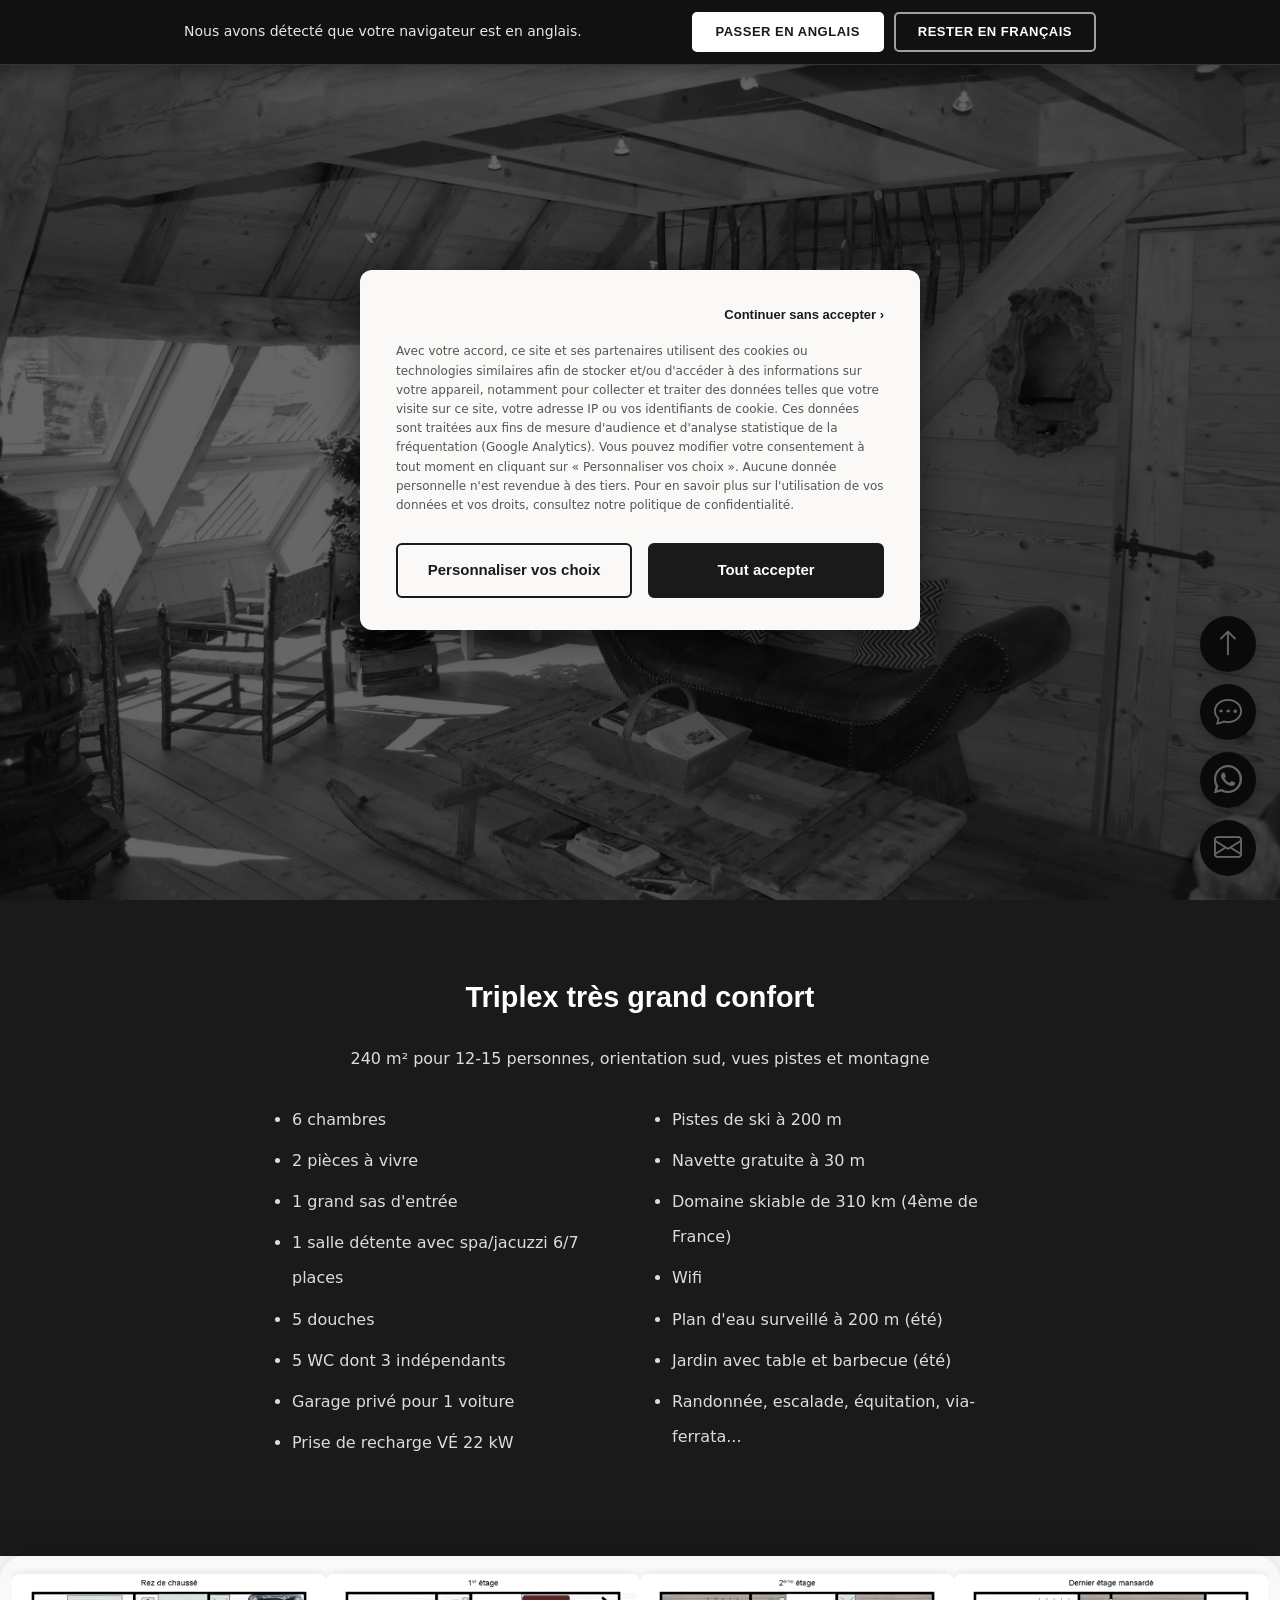
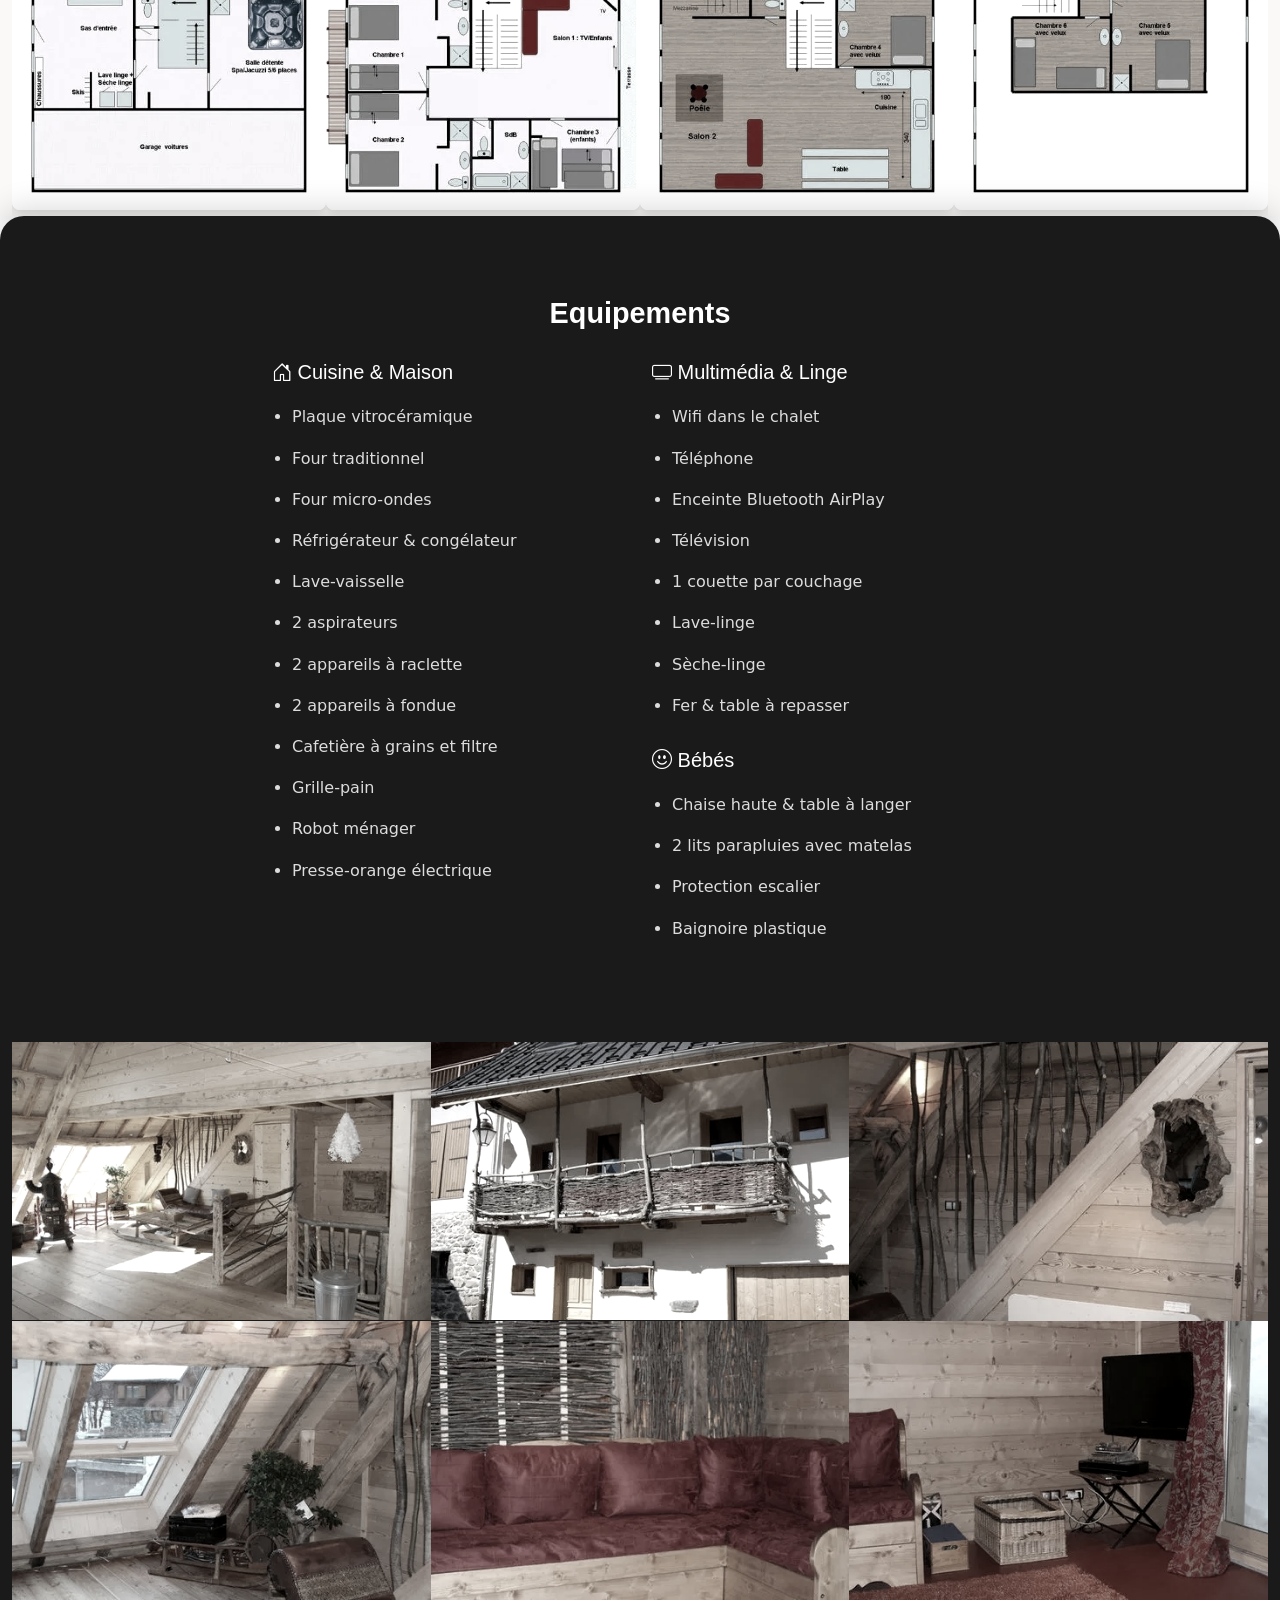
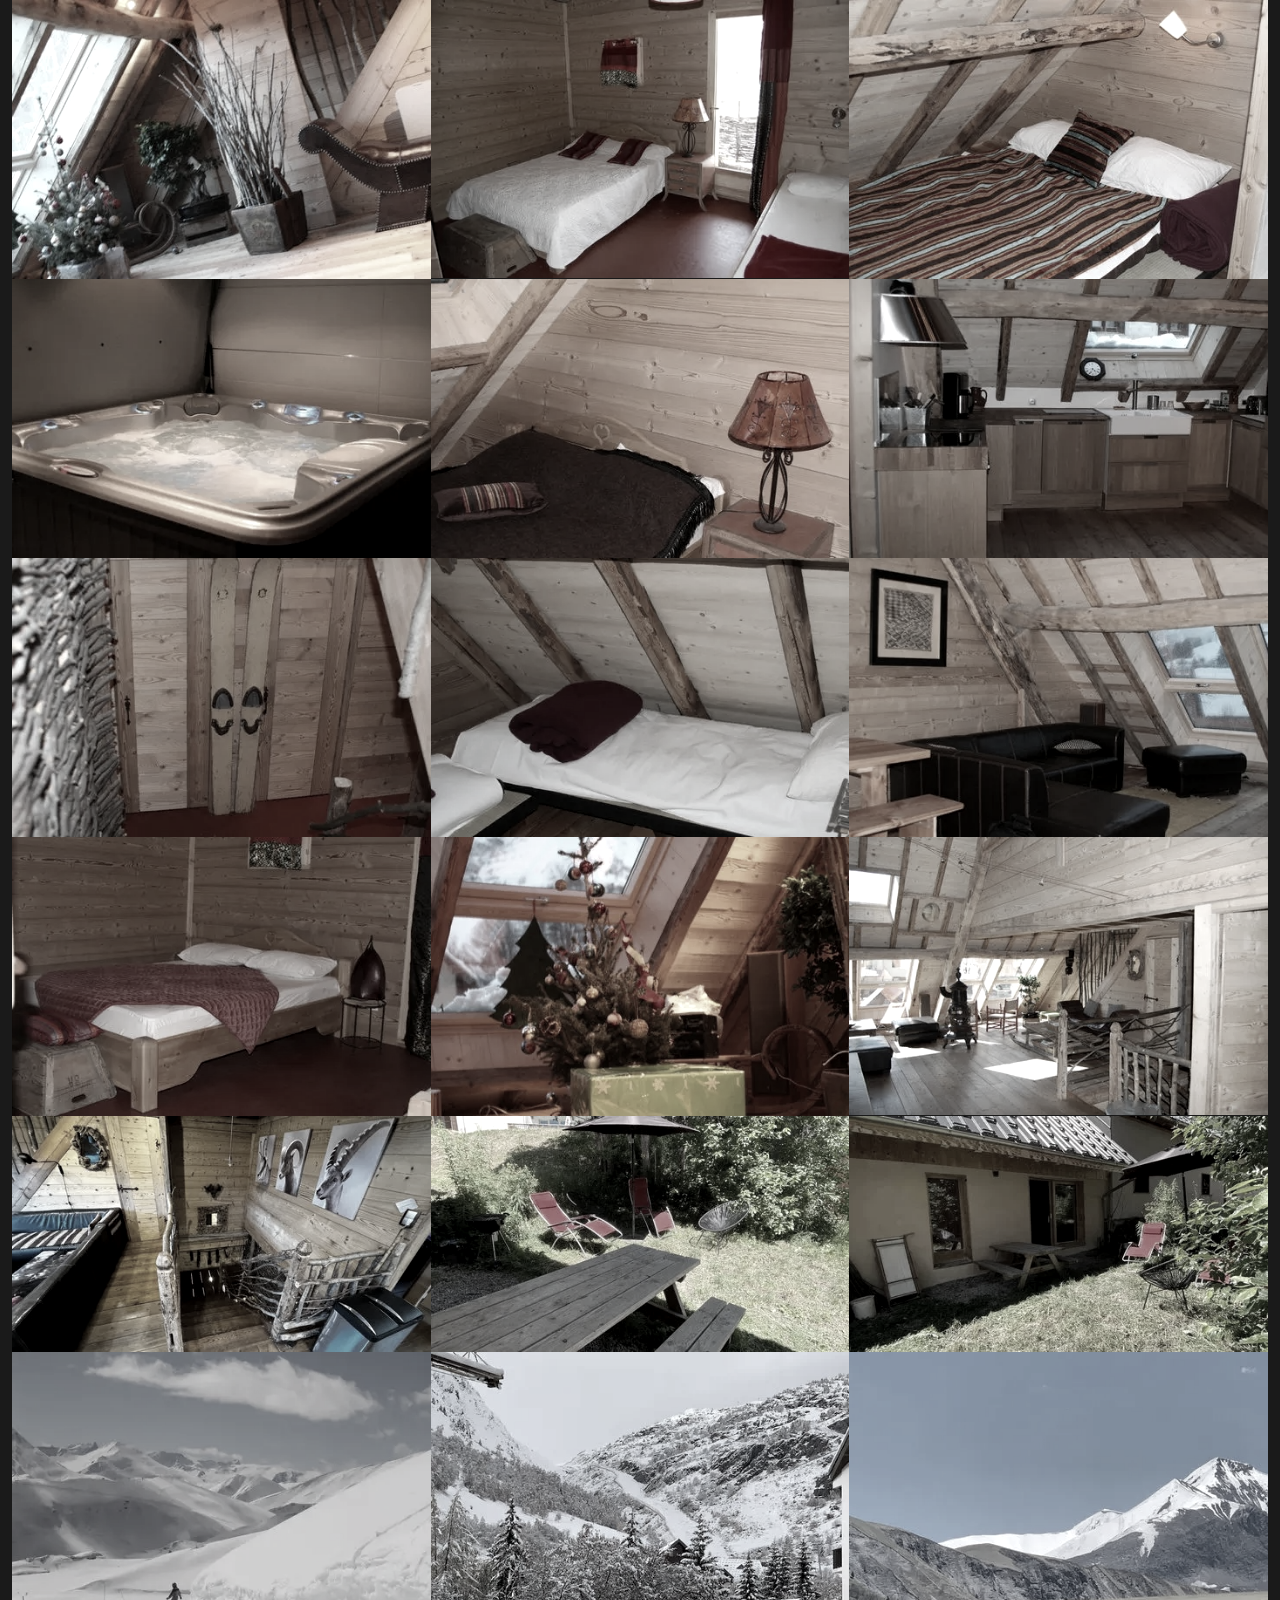
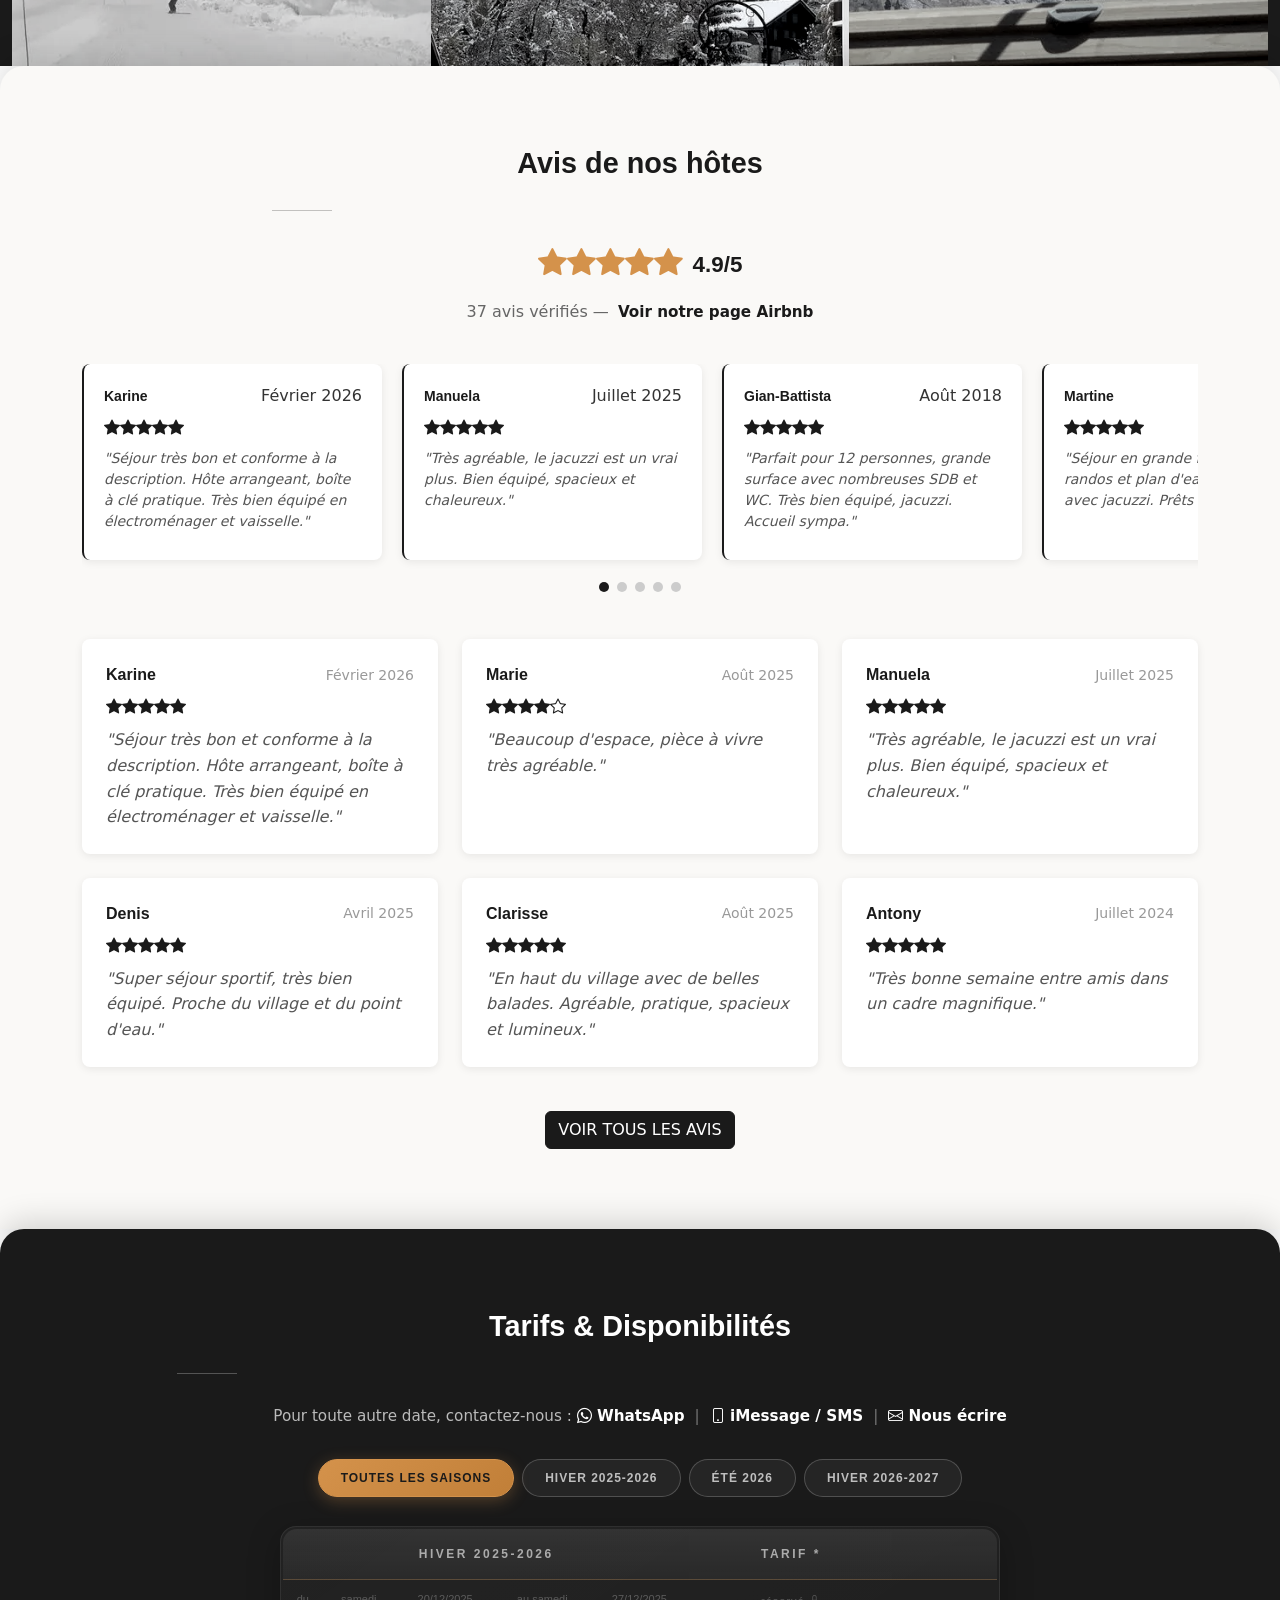
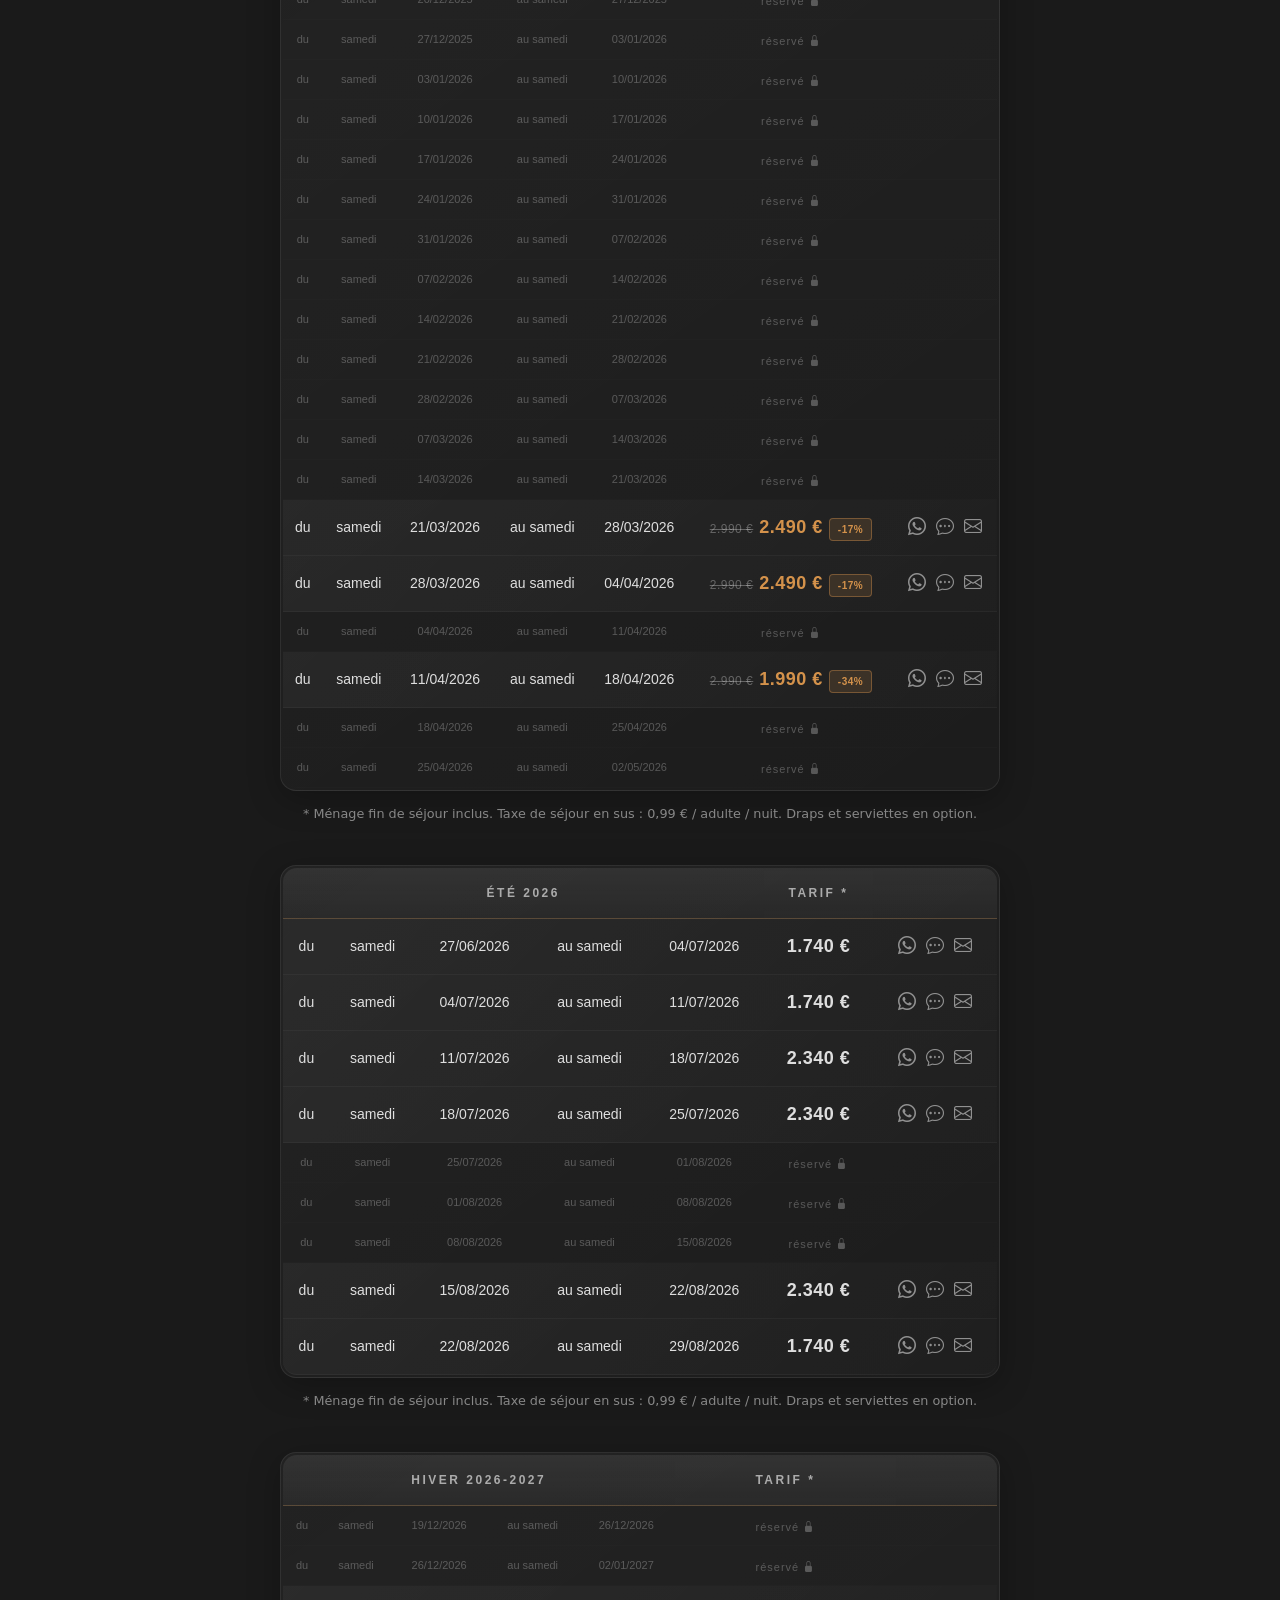
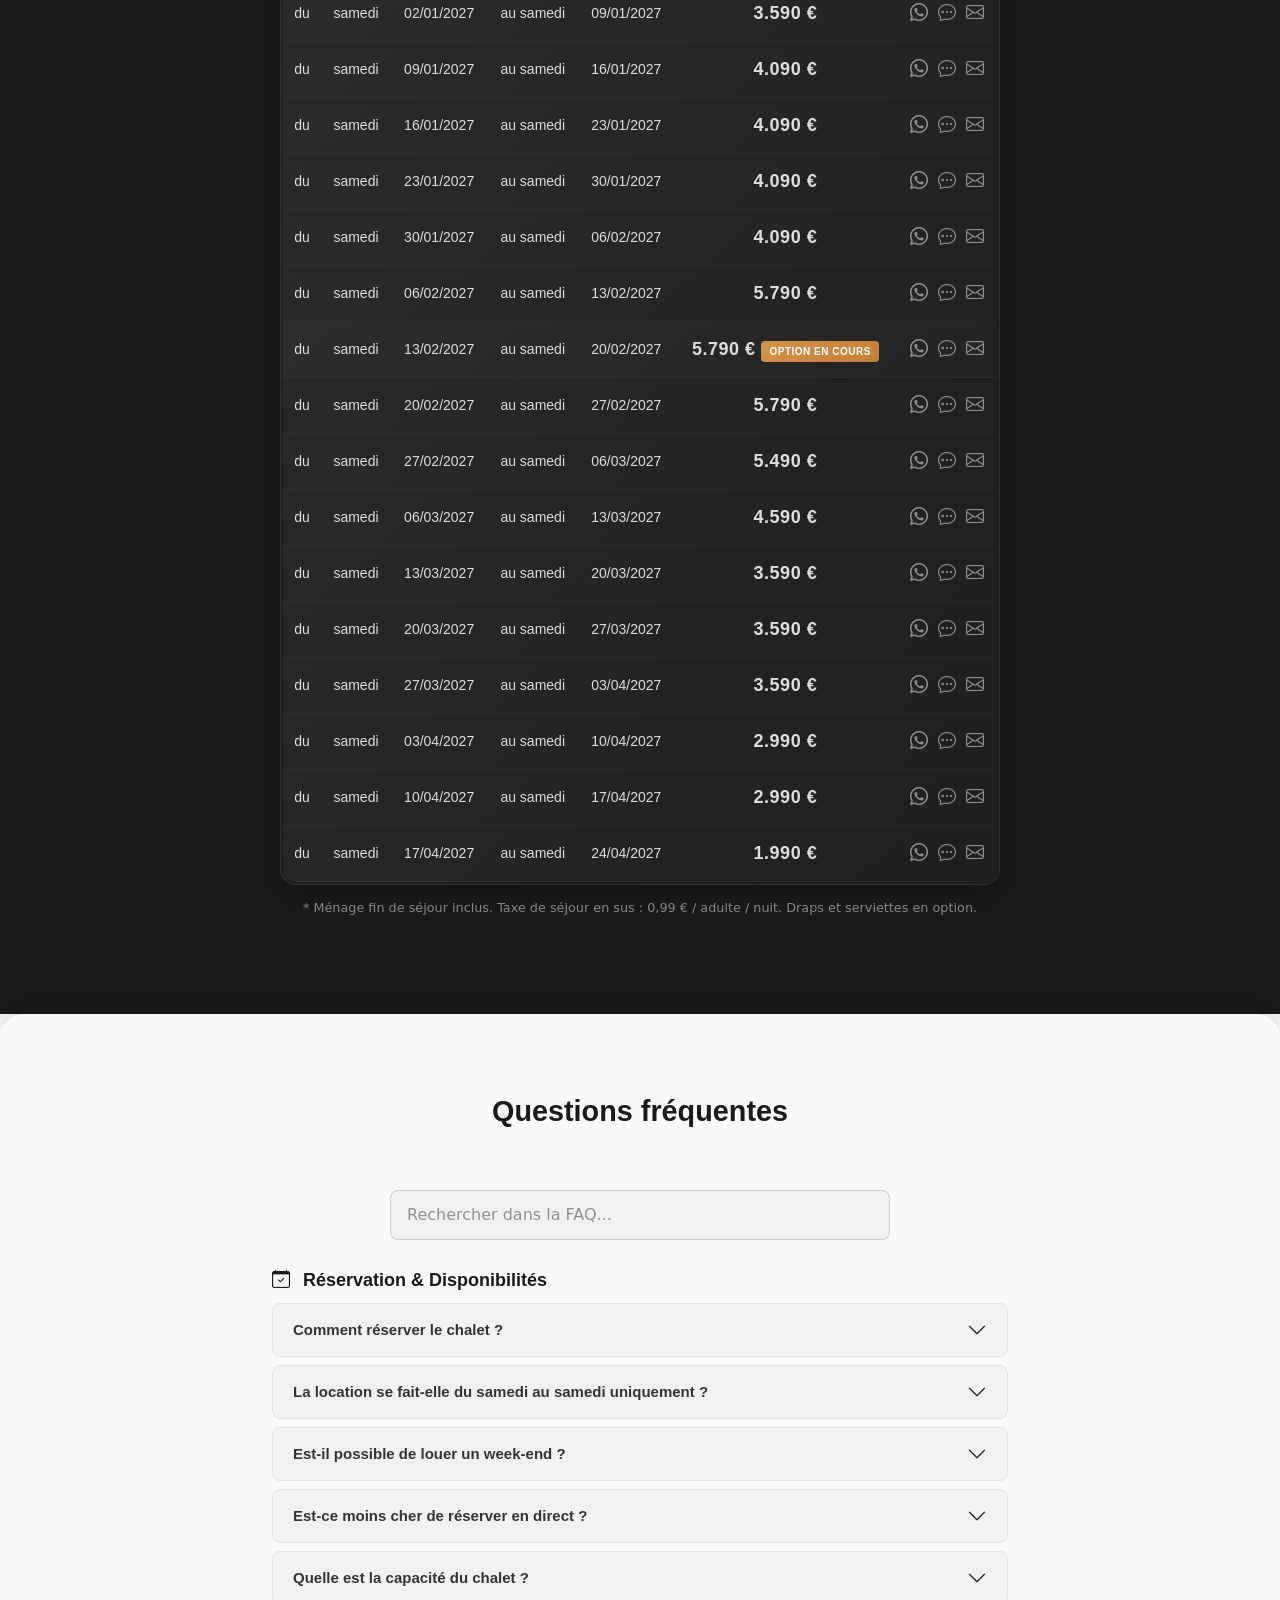
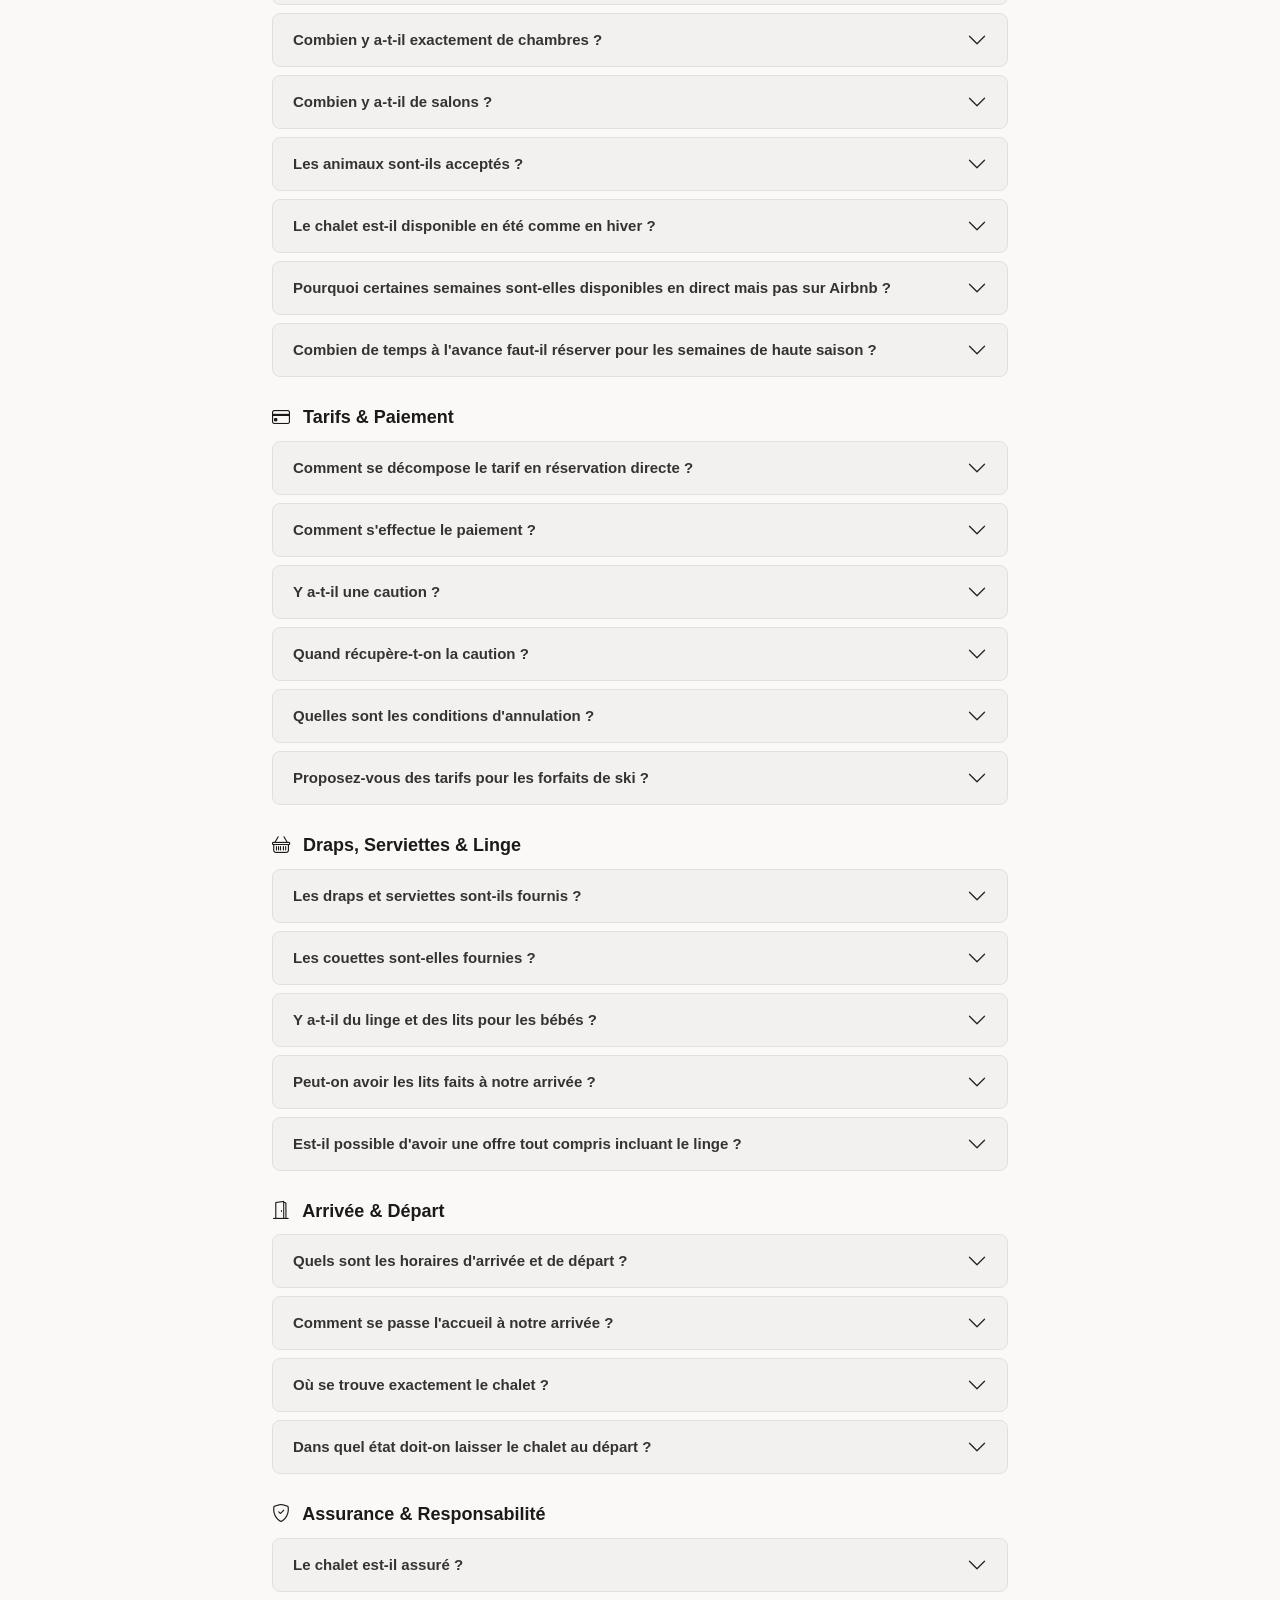
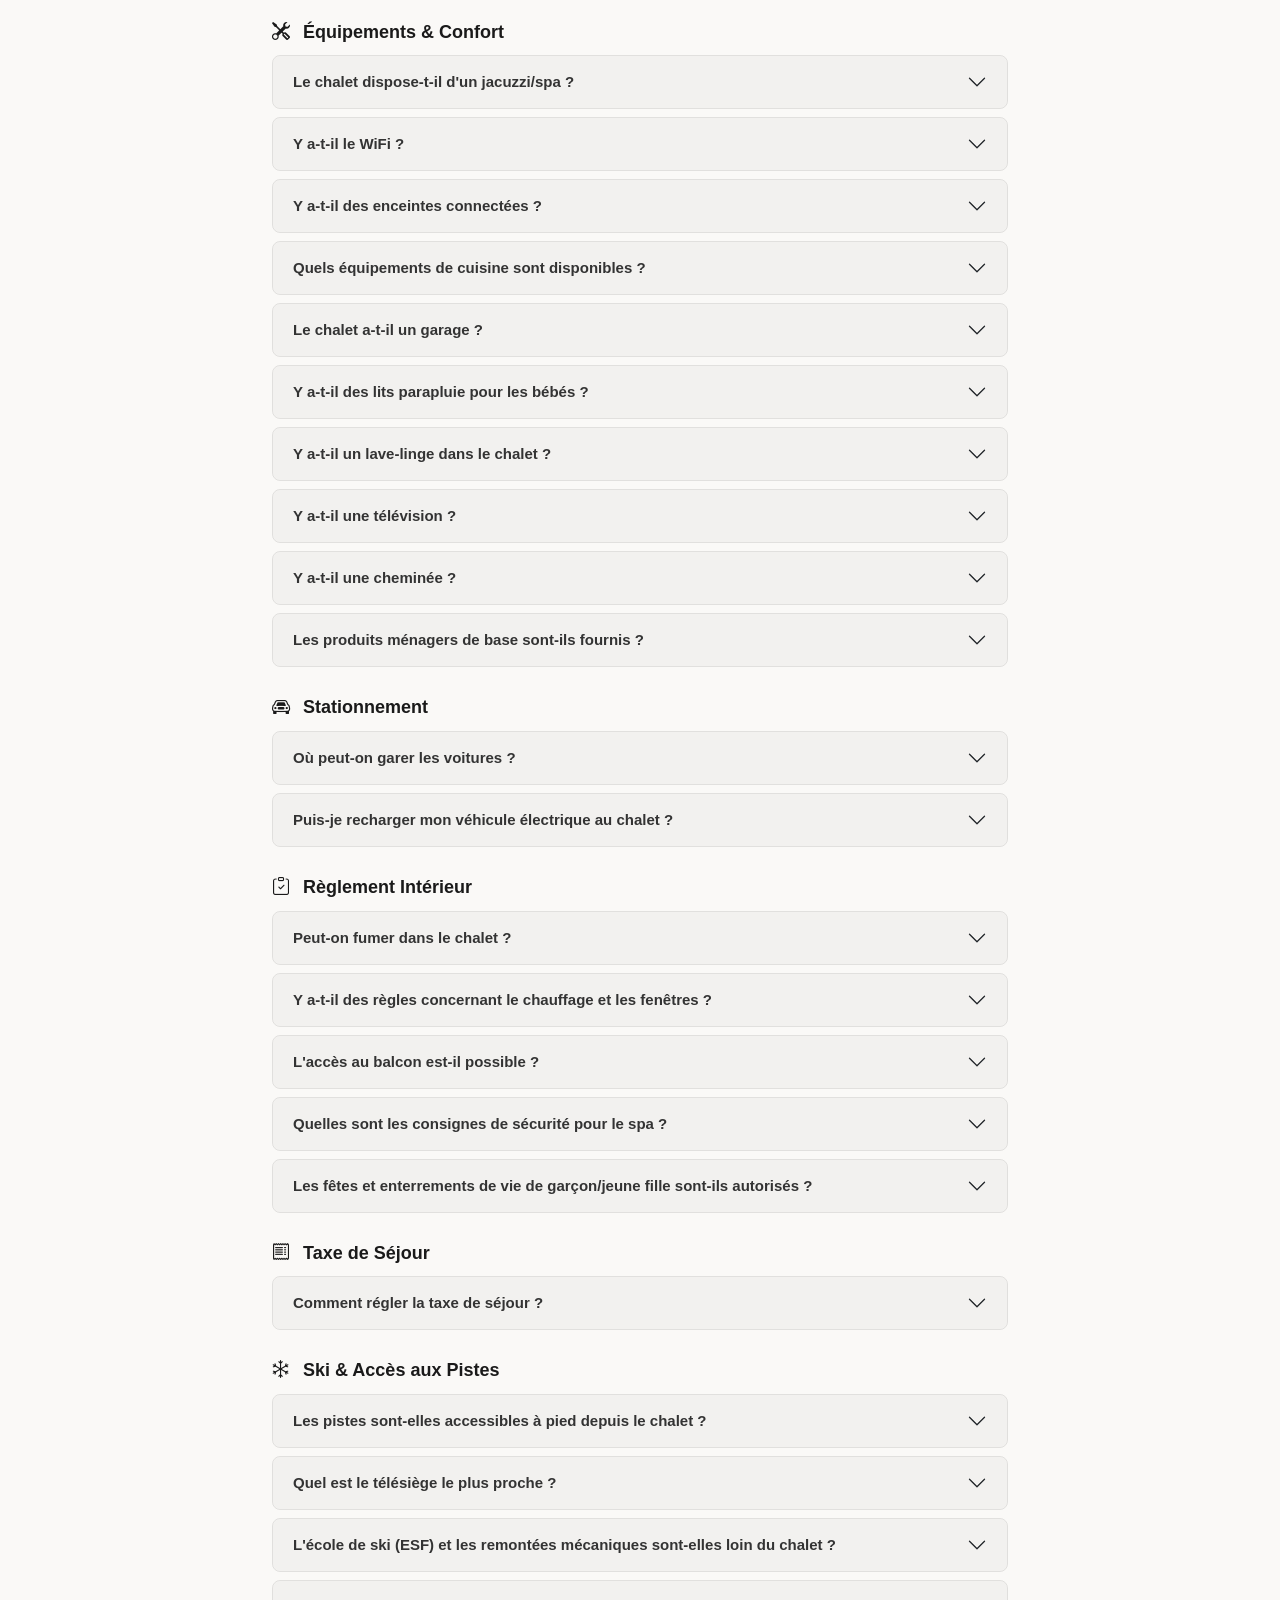
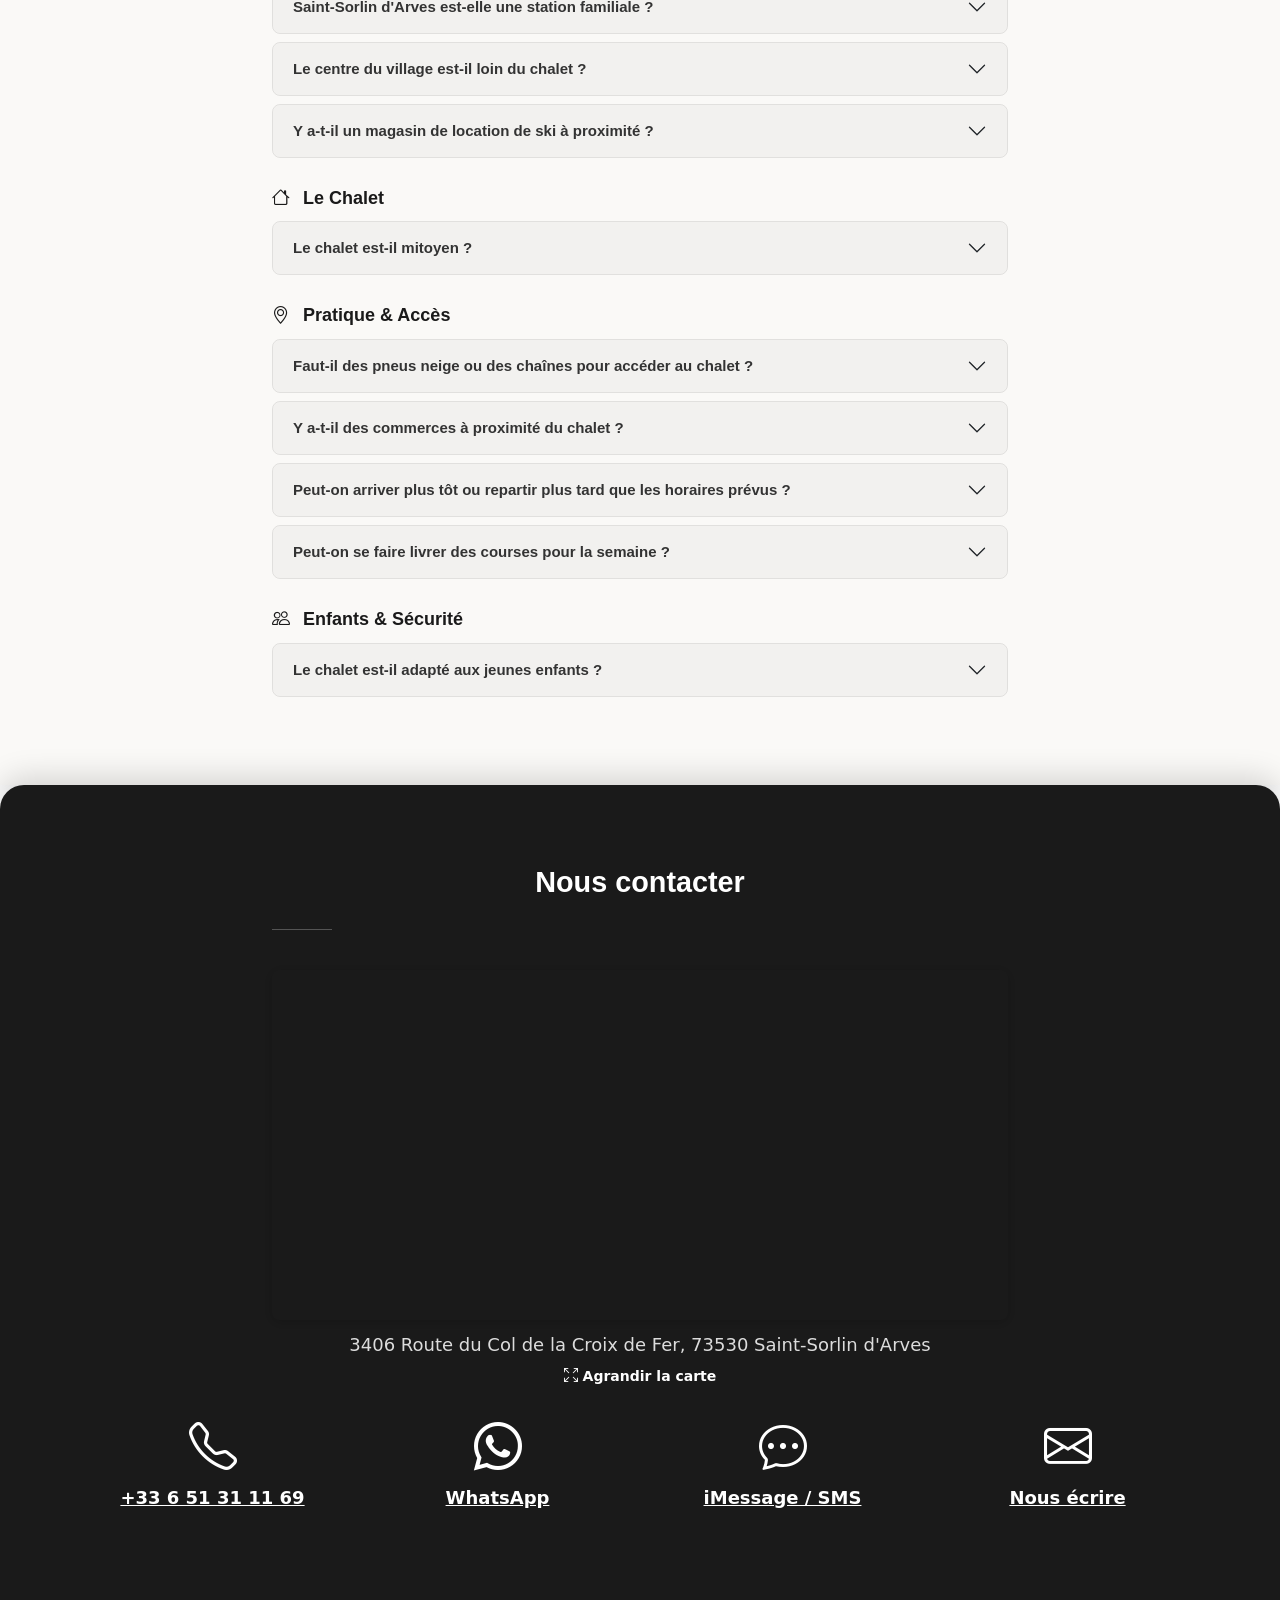
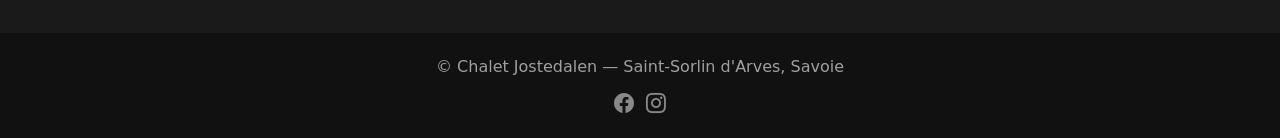
==== commit d7a57141: "Fix duplicate text-shadow on share label overriding enhanced shadow Co-Authored-By: Claude Opus 4.6 " ====
--- a/index.html
+++ b/index.html
@@ -1,6 +1,6 @@
 <!DOCTYPE html><html lang="fr"><head><meta charset="utf-8"><meta name="gtm-id" content="GTM-552T5L7T"><meta name="viewport" content="width=device-width, initial-scale=1"><meta name="theme-color" content="#1a1a1a"><meta name="referrer" content="strict-origin-when-cross-origin"><meta http-equiv="Content-Security-Policy" content="default-src 'self'; script-src 'self' https://cdn.jsdelivr.net https://www.googletagmanager.com; style-src 'self' 'unsafe-inline' https://cdn.jsdelivr.net https://fonts.googleapis.com; font-src https://cdn.jsdelivr.net https://fonts.gstatic.com; img-src 'self' data: https://www.googletagmanager.com https://www.google-analytics.com; frame-src https://www.openstreetmap.org https://www.googletagmanager.com; connect-src 'self' https://www.google-analytics.com https://analytics.google.com https://www.googletagmanager.com; object-src 'none'; base-uri 'self'; form-action 'self'"><!-- LCP image preload (must be early, before inline CSS and JSON-LD) --><link rel="preload" as="image" fetchpriority="high"
           imagesrcset="/img/head-768.webp 768w, /img/head-1200.webp 1200w, /img/head.webp 3008w"
-          imagesizes="100vw"><!-- Favicon --><link rel="icon" href="data:image/svg+xml,<svg xmlns='http://www.w3.org/2000/svg' viewBox='0 0 100 100'><text y='.9em' font-size='90'>🏔️</text></svg>"><link rel="manifest" href="/manifest.json"><link rel="apple-touch-icon" href="/img/icon-192.png"><meta name="description" content="Location Chalet Jostedalen pour le ski et la randonnée à Saint-Sorlin d'Arves (Savoie) - 240m², 6 chambres, jacuzzi, domaine Les Sybelles"><meta name="author" content=""><title>Location Chalet Jostedalen - Saint-Sorlin d'Arves</title><!-- Canonical URL --><link rel="canonical" href="https://www.location-chalet-jostedalen.com/"><!-- Hreflang --><link rel="alternate" hreflang="fr" href="https://www.location-chalet-jostedalen.com/"><link rel="alternate" hreflang="en" href="https://www.location-chalet-jostedalen.com/en/"><link rel="alternate" hreflang="nl" href="https://www.location-chalet-jostedalen.com/nl/"><link rel="alternate" hreflang="de" href="https://www.location-chalet-jostedalen.com/de/"><link rel="alternate" hreflang="it" href="https://www.location-chalet-jostedalen.com/it/"><link rel="alternate" hreflang="x-default" href="https://www.location-chalet-jostedalen.com/"><!-- Open Graph --><meta property="og:type" content="website"><meta property="og:title" content="Chalet Jostedalen - Location à Saint-Sorlin d'Arves"><meta property="og:description" content="Chalet triplex 240m², 6 chambres, jacuzzi, 8-15 personnes. Au pied des pistes, domaine Les Sybelles (310 km). Saint-Sorlin d'Arves, Savoie."><meta property="og:url" content="https://www.location-chalet-jostedalen.com/"><meta property="og:image" content="https://www.location-chalet-jostedalen.com/img/chalet/s001.webp"><meta property="og:image:width" content="640"><meta property="og:image:height" content="426"><meta property="og:locale" content="fr_FR"><meta property="og:site_name" content="Chalet Jostedalen"><!-- Twitter Card --><meta name="twitter:card" content="summary_large_image"><meta name="twitter:title" content="Chalet Jostedalen - Location à Saint-Sorlin d'Arves"><meta name="twitter:description" content="Chalet triplex 240m², 6 chambres, jacuzzi, 8-15 personnes. Domaine Les Sybelles, Savoie."><meta name="twitter:image" content="https://www.location-chalet-jostedalen.com/img/chalet/s001.webp"><meta name="twitter:image:alt" content="Location Chalet Jostedalen - Saint-Sorlin d'Arves"><!-- Geo tags --><meta name="geo.region" content="FR-73"><meta name="geo.placename" content="Saint-Sorlin d'Arves"><meta name="geo.position" content="45.2221;6.2224"><meta name="ICBM" content="45.2221, 6.2224"><!-- LLMs --><link rel="alternate" type="text/markdown" href="/llms.txt" title="LLM-friendly site summary"><!-- Critical inline CSS (Bootstrap subset + creative) --><style>*,::after,::before{box-sizing:border-box}body{margin:0;font-family:system-ui,-apple-system,"Segoe UI",Roboto,"Helvetica Neue",Arial,sans-serif;font-size:1rem;font-weight:400;line-height:1.5;color:#212529;background-color:#fff;-webkit-text-size-adjust:100%}h1,h2,h3{margin-top:0;margin-bottom:.5rem;font-weight:500;line-height:1.2}h1{font-size:calc(1.375rem + 1.5vw)}h3{font-size:calc(1.3rem + .6vw)}hr{margin:1rem 0;color:inherit;border:0;border-top:1px solid;opacity:.25}p{margin-top:0;margin-bottom:1rem}a{text-decoration:underline}img{vertical-align:middle}.container-fluid{width:100%;padding-right:.75rem;padding-left:.75rem;margin-right:auto;margin-left:auto}.btn{display:inline-block;padding:.375rem .75rem;font-size:1rem;font-weight:400;line-height:1.5;text-align:center;text-decoration:none;vertical-align:middle;cursor:pointer;border:1px solid transparent;border-radius:.375rem;background-color:transparent;transition:color .15s ease-in-out,background-color .15s ease-in-out}.collapse:not(.show){display:none}.navbar{position:relative;display:flex;flex-wrap:wrap;align-items:center;justify-content:space-between;padding:.5rem 0}.navbar>.container-fluid{display:flex;flex-wrap:inherit;align-items:center;justify-content:space-between}.navbar-brand{padding-top:.3125rem;padding-bottom:.3125rem;margin-right:1rem;font-size:1.25rem;text-decoration:none;white-space:nowrap}.navbar-toggler{padding:.25rem .75rem;font-size:1.25rem;line-height:1;background-color:transparent;border:1px solid transparent;border-radius:.375rem}.navbar-toggler-icon{display:inline-block;width:1.5em;height:1.5em;vertical-align:middle;background-repeat:no-repeat;background-position:center;background-size:100%}.navbar-dark{--bs-navbar-color:rgba(255,255,255,.55);--bs-navbar-hover-color:rgba(255,255,255,.75);--bs-navbar-brand-color:#fff;--bs-navbar-toggler-border-color:rgba(255,255,255,.1);--bs-navbar-toggler-icon-bg:url("data:image/svg+xml,%3csvg xmlns='http://www.w3.org/2000/svg' viewBox='0 0 30 30'%3e%3cpath stroke='rgba%28255, 255, 255, 0.55%29' stroke-linecap='round' stroke-miterlimit='10' stroke-width='2' d='M4 7h22M4 15h22M4 23h22'/%3e%3c/svg%3e")}.navbar-dark .navbar-brand{color:var(--bs-navbar-brand-color)}.navbar-dark .navbar-toggler{color:var(--bs-navbar-color);border-color:var(--bs-navbar-toggler-border-color)}.navbar-dark .navbar-toggler-icon{background-image:var(--bs-navbar-toggler-icon-bg)}img{max-width:100%;height:auto}.fixed-top{position:fixed;top:0;right:0;left:0;z-index:1030}.ms-auto{margin-left:auto!important}.skip-link{position:absolute;top:-100px;left:0;background:#1a1a1a;color:#fff;padding:8px 16px;z-index:10000;font-size:14px;transition:top 0.2s}.skip-link:focus{top:0;color:#fff}html,body{height:100%;width:100%;margin:0}body{font-family:'Merriweather','Helvetica Neue',Arial,sans-serif;font-size:16px;color:#333}hr{border-color:rgba(255,255,255,0.4);border-width:1px;max-width:60px;opacity:1}a{transition:all 0.35s;color:#1a1a1a}a:hover,a:focus{color:#444;text-decoration:none}h1,h2,h3,h4,h5,h6{font-family:'Open Sans','Helvetica Neue',Arial,sans-serif}p{font-size:16px;line-height:1.7;margin-bottom:20px}.bg-primary.bg-primary{background-color:#FAF9F7!important;color:#333}.bg-primary-darken{background-color:#1a1a1a;color:#fff}.bg-dark.bg-dark{background-color:#111111!important;color:#fff}.text-faded{color:rgba(255,255,255,0.85)}section{padding:80px 0}aside{padding:50px 0}.no-padding{padding:0}main#main>section{position:sticky;top:0}main#main>section:nth-child(1){z-index:1}main#main>section:nth-child(2){z-index:2}main#main>section:nth-child(3){z-index:3}main#main>section:nth-child(4){z-index:4}main#main>section:nth-child(5){z-index:5}main#main>section:nth-child(6){z-index:6}main#main>section:nth-child(7){z-index:7}main#main>section:nth-child(8){z-index:8}footer.bg-dark{position:sticky;top:0;z-index:9}#plan,#equipement,#avis,#faq,#tarifs,#contact{border-radius:24px 24px 0 0;box-shadow:0 -8px 30px rgba(0,0,0,0.15)}#plan{padding-top:12px}@media (max-width:575.98px){#plan,#equipement,#avis,#faq,#tarifs,#contact{border-radius:16px 16px 0 0}#plan{padding-top:8px}}#mainNav{font-family:'Open Sans','Helvetica Neue',Arial,sans-serif;transition:all 0.35s;background-color:transparent;border-bottom:1px solid rgba(255,255,255,0.3)}#mainNav .navbar-brand{color:#fff;font-weight:700;text-transform:uppercase;font-size:16px;transition:all 0.35s}#mainNav .navbar-brand:hover,#mainNav .navbar-brand:focus{color:rgba(255,255,255,0.6)}#mainNav .nav-link{text-transform:uppercase;font-weight:700;font-size:13px;color:rgba(255,255,255,0.85);padding:0.5rem 1rem}#mainNav .nav-link:hover,#mainNav .nav-link:focus{color:#fff}#mainNav .nav-link.active{color:#fff!important}#mainNav.navbar-scrolled{background-color:#1a1a1a;border-bottom:1px solid rgba(255,255,255,0.08);box-shadow:0 2px 10px rgba(0,0,0,0.3)}#mainNav.navbar-scrolled .navbar-brand{color:#fff;font-size:14px}#mainNav.navbar-scrolled .navbar-brand:hover,#mainNav.navbar-scrolled .navbar-brand:focus{color:rgba(255,255,255,0.6)}#mainNav.navbar-scrolled .nav-link{color:rgba(255,255,255,0.85)}#mainNav.navbar-scrolled .nav-link:hover,#mainNav.navbar-scrolled .nav-link:focus{color:#fff}#mainNav.navbar-scrolled .nav-link.active{color:#fff!important}@media (max-width:991.98px){#mainNav{background-color:#1a1a1a;border-bottom:none}#mainNav .navbar-brand{color:#fff}#mainNav .nav-link{color:rgba(255,255,255,0.85);padding:0.75rem 1rem}#mainNav .nav-link:hover{color:#fff}}header{position:relative;width:100%;min-height:auto;overflow:hidden;text-align:center;color:#ffffff}.header-bg{position:absolute;top:0;left:0;width:100%;height:100%;object-fit:cover;object-position:center;filter:grayscale(100%);transition:filter 2.5s ease-in-out}.header-bg.revealed{filter:grayscale(0%)}header::before{content:'';position:absolute;top:0;left:0;right:0;bottom:0;background:linear-gradient(180deg,rgba(20,20,20,0.15) 0%,rgba(20,20,20,0.3) 100%)}header .header-content{position:relative;text-align:center;padding:120px 15px 100px;width:100%;z-index:1}header .header-content .header-content-inner h1{font-weight:700;text-transform:uppercase;margin-top:0;margin-bottom:0;font-size:1.8rem;letter-spacing:1px;text-shadow:0 2px 10px rgba(0,0,0,0.5),0 1px 3px rgba(0,0,0,0.3)}header .header-content .header-content-inner h3{font-weight:600;font-size:1.2rem;color:rgba(255,255,255,0.95);margin-bottom:5px;text-shadow:0 2px 8px rgba(0,0,0,0.6),0 1px 3px rgba(0,0,0,0.4),0 0 12px rgba(0,0,0,0.3)}header .header-content .header-content-inner hr{margin:25px auto;border-color:#fff}header .header-content .header-content-inner p{font-weight:500;color:rgba(255,255,255,0.8);font-size:16px;margin-bottom:50px}@media (min-width:768px){header{min-height:100vh}header .header-content{position:absolute;top:50%;transform:translateY(-50%);padding:0 50px}header .header-content .header-content-inner{max-width:900px;margin-left:auto;margin-right:auto}header .header-content .header-content-inner h1{font-size:2.6rem}header .header-content .header-content-inner h3{font-size:1.4rem}header .header-content .header-content-inner p{font-size:18px;max-width:80%;margin-left:auto;margin-right:auto}}.section-heading{margin-top:0;margin-bottom:30px;font-size:1.8rem;font-weight:700;color:#fff}.bg-primary-darken ul{font-size:16px;font-weight:300;line-height:2.2;padding-left:20px}.bg-primary-darken ul li{margin-bottom:6px}.portfolio-box{position:relative;display:block;max-width:650px;margin:0 auto;overflow:hidden}.portfolio-box img{width:100%;height:auto;transition:transform 0.4s ease,filter 0.4s ease}.portfolio-box:hover img{transform:scale(1.05)}#photo .portfolio-box img{filter:grayscale(80%) contrast(1.1);transition:filter 1.5s ease-in-out,transform 0.4s}#photo .portfolio-box:hover img{filter:grayscale(0%) contrast(1)}.portfolio-box .portfolio-box-caption{color:white;opacity:0;display:block;background:rgba(26,26,26,0.85);position:absolute;bottom:0;text-align:center;width:100%;height:100%;transition:all 0.35s}.portfolio-box .portfolio-box-caption .portfolio-box-caption-content{width:100%;text-align:center;position:absolute;top:50%;transform:translateY(-50%)}.portfolio-box .portfolio-box-caption .portfolio-box-caption-content .project-category,.portfolio-box .portfolio-box-caption .portfolio-box-caption-content .project-name{font-family:'Open Sans','Helvetica Neue',Arial,sans-serif;padding:0 15px}.portfolio-box .portfolio-box-caption .portfolio-box-caption-content .project-category{text-transform:uppercase;font-weight:600;font-size:14px}.portfolio-box .portfolio-box-caption .portfolio-box-caption-content .project-name{font-size:18px}.portfolio-box:hover .portfolio-box-caption{opacity:1}#contact{text-align:center}#contact i{color:#fff;margin-bottom:15px}#contact p{font-size:18px;color:rgba(255,255,255,0.85)}#contact a{color:#fff;font-weight:600}#contact a:hover{color:rgba(255,255,255,0.6)}.text-primary.text-primary{color:#1a1a1a!important}.btn-default{color:#1a1a1a;background-color:#fff;border-color:#fff;transition:all 0.35s}.btn-default:hover,.btn-default:focus{color:#1a1a1a;background-color:#f2f2f2;border-color:#ededed}.btn.btn-primary{color:#fff;background-color:#1a1a1a;border-color:#1a1a1a;transition:all 0.35s}.btn.btn-primary:hover,.btn.btn-primary:focus{color:#fff;background-color:#444;border-color:#444}.btn{font-family:'Open Sans','Helvetica Neue',Arial,sans-serif;border:none;border-radius:300px;font-weight:700;text-transform:uppercase}.btn-xl{padding:15px 30px}.animate-on-scroll{opacity:0;transform:translateY(20px);transition:opacity 0.6s ease-out,transform 0.6s ease-out}.animate-on-scroll.animated{opacity:1;transform:translateY(0)}.fa-3x{font-size:3em}.floating-buttons{position:fixed;bottom:24px;right:24px;display:flex;flex-direction:column;gap:12px;z-index:1000}.backtotop-float,.whatsapp-float,.imessage-float,.email-float{width:56px;height:56px;border-radius:50%;display:flex;align-items:center;justify-content:center;font-size:28px;color:#fff;box-shadow:0 4px 12px rgba(0,0,0,0.25);transition:transform 0.3s,box-shadow 0.3s;text-decoration:none}.backtotop-float{background-color:#1a1a1a;opacity:0;pointer-events:none;transition:opacity 0.3s,transform 0.3s,box-shadow 0.3s}.backtotop-float.visible{opacity:1;pointer-events:auto}.whatsapp-float{background-color:#1a1a1a;color:#fff}.imessage-float{background-color:#1a1a1a;color:#fff}.email-float{background-color:#1a1a1a;color:#fff}.backtotop-float:hover,.whatsapp-float:hover,.imessage-float:hover,.email-float:hover{transform:scale(1.1);box-shadow:0 6px 18px rgba(0,0,0,0.3);color:#fff}#langSwitcher .dropdown-toggle{display:flex;align-items:center;gap:6px}#langSwitcher .dropdown-toggle::after{margin-left:4px}#langSwitcher .dropdown-menu{min-width:140px;background-color:#fff;border:1px solid rgba(0,0,0,0.1);border-radius:6px;box-shadow:0 4px 12px rgba(0,0,0,0.1);padding:4px 0}#langSwitcher .dropdown-item{font-family:'Open Sans','Helvetica Neue',Arial,sans-serif;font-size:14px;font-weight:600;color:#1a1a1a;padding:8px 16px;transition:all 0.2s}#langSwitcher .dropdown-item:hover,#langSwitcher .dropdown-item:focus{background-color:#FAF9F7;color:#1a1a1a}#langSwitcher .dropdown-item.active{background-color:#1a1a1a;color:#fff}@media (max-width:991.98px){#langSwitcher .dropdown-menu{background-color:#1a1a1a;border:none;box-shadow:none}#langSwitcher .dropdown-item{color:rgba(255,255,255,0.85)}#langSwitcher .dropdown-item:hover,#langSwitcher .dropdown-item:focus{background-color:rgba(255,255,255,0.1);color:#fff}#langSwitcher .dropdown-item.active{background-color:rgba(255,255,255,0.15);color:#fff}}.lang-suggestion-banner{position:fixed;top:0;left:0;right:0;background-color:#111111;color:#fff;z-index:1300;box-shadow:0 4px 20px rgba(0,0,0,0.4);border-bottom:1px solid rgba(255,255,255,0.15)}.lang-suggestion-inner{max-width:960px;margin:0 auto;padding:12px 24px;display:flex;align-items:center;justify-content:space-between;gap:16px}.lang-suggestion-text{margin:0;font-size:14px;line-height:1.5;color:rgba(255,255,255,0.9)}.lang-suggestion-buttons{display:flex;gap:10px;flex-shrink:0}.btn-lang-switch{display:inline-block;background-color:#fff;color:#1a1a1a;border:2px solid #fff;padding:8px 22px;font-family:'Open Sans','Helvetica Neue',Arial,sans-serif;font-size:13px;font-weight:700;text-transform:uppercase;letter-spacing:0.5px;border-radius:5px;cursor:pointer;transition:background-color 0.3s;white-space:nowrap;text-decoration:none}.btn-lang-switch:hover{background-color:#e0e0e0;border-color:#e0e0e0;color:#1a1a1a}.btn-lang-stay{background-color:transparent;color:#fff;border:2px solid rgba(255,255,255,0.6);padding:8px 22px;font-family:'Open Sans','Helvetica Neue',Arial,sans-serif;font-size:13px;font-weight:700;text-transform:uppercase;letter-spacing:0.5px;border-radius:5px;cursor:pointer;transition:all 0.3s;white-space:nowrap}.btn-lang-stay:hover{border-color:#fff;color:#fff}@media (max-width:575.98px){.lang-suggestion-inner{flex-direction:column;text-align:center;padding:16px}.lang-suggestion-buttons{width:100%;justify-content:center}}.cookie-banner{position:fixed;top:0;left:0;right:0;bottom:0;background-color:rgba(0,0,0,0.6);z-index:1200;display:flex;align-items:center;justify-content:center}.cookie-banner-inner{background-color:#FAF9F7;max-width:560px;width:90%;padding:32px 36px;border-radius:12px;box-shadow:0 8px 40px rgba(0,0,0,0.5)}.cookie-banner-top{text-align:right;margin-bottom:16px}.btn-cookie-skip{background:none;border:none;color:#1a1a1a;font-family:'Open Sans','Helvetica Neue',Arial,sans-serif;font-size:13px;font-weight:700;cursor:pointer;padding:0;transition:color 0.2s}.btn-cookie-skip:hover{color:#666}.cookie-banner-text{margin:0 0 28px;font-size:12px;line-height:1.6;color:#555;text-align:left}.cookie-banner-buttons{display:flex;gap:16px}.cookie-config-title{font-family:'Open Sans','Helvetica Neue',Arial,sans-serif;font-size:18px;font-weight:700;color:#1a1a1a;margin:0 0 24px}.cookie-category{display:flex;align-items:center;justify-content:space-between;gap:16px;padding:16px 0;border-bottom:1px solid rgba(0,0,0,0.1)}.cookie-category:first-of-type{border-top:1px solid rgba(0,0,0,0.1)}.cookie-category-info{flex:1}.cookie-category-info strong{display:block;font-size:14px;color:#1a1a1a;margin-bottom:4px}.cookie-category-info p{margin:0;font-size:12px;color:#777;line-height:1.4}.cookie-toggle{position:relative;display:inline-block;width:48px;height:26px;flex-shrink:0}.cookie-toggle input{opacity:0;width:0;height:0}.cookie-toggle-slider{position:absolute;cursor:pointer;top:0;left:0;right:0;bottom:0;background-color:#ccc;border-radius:26px;transition:background-color 0.3s}.cookie-toggle-slider::before{content:"";position:absolute;height:20px;width:20px;left:3px;bottom:3px;background-color:#fff;border-radius:50%;transition:transform 0.3s}.cookie-toggle input:checked + .cookie-toggle-slider{background-color:#1a1a1a}.cookie-toggle input:checked + .cookie-toggle-slider::before{transform:translateX(22px)}.cookie-toggle input:disabled + .cookie-toggle-slider{background-color:#a8c4a0;cursor:default}.cookie-save-btn{width:100%;margin-top:24px}.btn-cookie-configure,.btn-cookie-accept{flex:1;padding:14px 24px;font-family:'Open Sans','Helvetica Neue',Arial,sans-serif;font-size:15px;font-weight:700;border-radius:6px;cursor:pointer;transition:all 0.3s}.btn-cookie-configure{background-color:transparent;color:#1a1a1a;border:2px solid #1a1a1a}.btn-cookie-configure:hover{background-color:#1a1a1a;color:#fff}.btn-cookie-accept{background-color:#1a1a1a;color:#fff;border:2px solid #1a1a1a}.btn-cookie-accept:hover{background-color:#444;border-color:#444}@media (max-width:575.98px){.cookie-banner-inner{padding:24px 20px}.cookie-banner-buttons{flex-direction:column}}.page-404{min-height:100vh;display:flex;flex-direction:column}.page-404-content{flex:1;display:flex;align-items:center;justify-content:center;text-align:center;padding:120px 20px 80px;background-color:#1a1a1a;color:#fff}.page-404-content h1{font-size:5rem;font-weight:700;color:#fff;margin-bottom:10px}.page-404-content h2{font-size:1.6rem;font-weight:700;margin-bottom:20px}.page-404-content p{color:rgba(255,255,255,0.8);margin-bottom:30px}.page-404-content .btn-back{display:inline-block;background-color:#fff;color:#1a1a1a;padding:12px 30px;border-radius:300px;font-family:'Open Sans','Helvetica Neue',Arial,sans-serif;font-weight:700;text-transform:uppercase;font-size:14px;text-decoration:none;transition:background-color 0.3s}.page-404-content .btn-back:hover{background-color:#e0e0e0;color:#1a1a1a}#avis .section-heading{color:#1a1a1a}#avis hr{border-color:#1a1a1a}.reviews-summary{text-align:center;margin-bottom:40px}.reviews-summary .reviews-avg-stars{color:#D4924B;font-size:1.8rem}.reviews-summary .reviews-avg-score{font-family:'Open Sans','Helvetica Neue',Arial,sans-serif;font-size:1.4rem;font-weight:700;color:#1a1a1a;margin-left:10px}.reviews-summary .reviews-count{display:block;font-size:1rem;color:#666;margin-top:5px}.reviews-airbnb-link{display:inline-block;margin-top:12px;color:#1a1a1a;font-size:0.95rem;font-weight:600;text-decoration:none;transition:color 0.3s ease}.reviews-airbnb-link:hover{color:#1a1a1a;text-decoration:underline}.reviews-airbnb-link i{margin-right:4px}.review-card{background:#fff;border-radius:8px;box-shadow:0 2px 8px rgba(0,0,0,0.08);padding:24px;height:100%}.review-card .review-stars{color:#1a1a1a;margin-bottom:10px}.review-card .review-name{font-family:'Open Sans','Helvetica Neue',Arial,sans-serif;font-weight:700;color:#1a1a1a}.review-card .review-date{color:#999;font-size:14px}.review-card .review-text{font-style:italic;color:#555;margin-bottom:0;line-height:1.6}.review-extra{display:none}.btn-reviews{margin-top:20px}.review-toggle{display:inline-block;margin-top:8px;font-size:13px;color:#999;text-decoration:underline}.review-toggle:hover{color:#1a1a1a}html[lang="fr"] .review-toggle{display:none}#faq .section-heading{color:#1a1a1a}#faq .accordion-item{background-color:transparent;border:1px solid rgba(0,0,0,0.1);margin-bottom:8px;border-radius:8px;overflow:hidden}#faq .accordion-button{background-color:rgba(0,0,0,0.03);color:#333;font-family:'Open Sans','Helvetica Neue',Arial,sans-serif;font-weight:600;font-size:15px;padding:16px 20px;box-shadow:none}#faq .accordion-button:not(.collapsed){background-color:rgba(0,0,0,0.06);color:#1a1a1a}#faq .accordion-button::after{filter:none}#faq .accordion-button:not(.collapsed)::after{filter:none}#faq .accordion-body{color:#555;font-size:15px;line-height:1.7}#faq .accordion-body a:not(.faq-contact-links a){color:#1a1a1a;text-decoration:underline;padding:16px 20px}.faq-category{color:#1a1a1a;font-size:18px;font-weight:600;margin-top:30px;margin-bottom:12px}.faq-category:first-of-type{margin-top:0}.faq-search-wrapper{max-width:500px;margin:0 auto 30px}.faq-search-input{width:100%;padding:12px 16px;border:1px solid rgba(0,0,0,0.15);border-radius:8px;background:rgba(0,0,0,0.03);color:#333;font-size:16px;outline:none}.faq-search-input:focus{border-color:#1a1a1a}.faq-search-input::placeholder{color:rgba(0,0,0,0.4)}.faq-category i{margin-right:8px}.faq-contact-links{display:inline-flex;gap:12px;margin-left:6px;vertical-align:middle}.faq-contact-links a{color:#555;font-size:22px;transition:opacity 0.2s}.faq-contact-links a:hover{opacity:0.75}#tarifs .section-heading{color:#fff}.tarifs-contact-msg{font-size:0.95rem;color:rgba(255,255,255,0.7);margin-bottom:25px}.tarifs-contact-links{display:inline-flex;gap:10px;align-items:center}.tarifs-contact-sep{color:rgba(255,255,255,0.4)}.tarifs-contact-msg a{color:#fff;font-weight:600;text-decoration:none;white-space:nowrap}.tarifs-contact-msg a:hover{color:#fff;text-decoration:underline}.tarifs-table-wrapper{overflow-x:auto;margin-bottom:0;max-width:720px;margin-left:auto;margin-right:auto;-webkit-overflow-scrolling:touch;background:linear-gradient(145deg,rgba(255,255,255,0.04) 0%,rgba(255,255,255,0.01) 100%);border-radius:16px;padding:2px;border:1px solid rgba(255,255,255,0.08);box-shadow:0 8px 32px rgba(0,0,0,0.25);position:relative}.tarifs-table-wrapper + .tarifs-footnote{margin-top:12px}.tarifs-table-wrapper + .tarifs-footnote + .tarifs-season-divider + .tarifs-table-wrapper,.tarifs-table-wrapper + .tarifs-season-divider + .tarifs-table-wrapper{margin-top:40px}.tarifs-season-divider{display:none}.tarifs-table{width:100%;border-collapse:separate;border-spacing:0;font-family:'Open Sans','Helvetica Neue',Arial,sans-serif;font-size:14px}.tarifs-table thead th{background:linear-gradient(180deg,rgba(255,255,255,0.08) 0%,rgba(255,255,255,0.04) 100%);color:rgba(255,255,255,0.6);padding:16px 10px;text-align:center;font-weight:700;font-size:12px;text-transform:uppercase;letter-spacing:2.5px;border-bottom:1px solid rgba(212,146,75,0.25)}.tarifs-table thead th:first-child{border-radius:14px 0 0 0}.tarifs-table thead th:last-child{border-radius:0 14px 0 0;text-align:center;text-transform:none;font-weight:600;font-size:13px}.tarifs-table tbody td{padding:14px 10px;border-bottom:1px solid rgba(255,255,255,0.04);white-space:nowrap;text-align:center;color:rgba(255,255,255,0.85)}.tarifs-table tbody tr:last-child td:first-child{border-radius:0 0 0 14px}.tarifs-table tbody tr:last-child td:last-child{border-radius:0 0 14px 0}.tarifs-table tbody tr{transition:all 0.3s cubic-bezier(0.4,0,0.2,1)}.tarifs-table tbody tr.tarif-available:hover{background:linear-gradient(135deg,rgba(212,146,75,0.1) 0%,rgba(212,146,75,0.04) 100%);transform:translateX(4px)}.tarifs-table .tarif-available{background:linear-gradient(135deg,rgba(255,255,255,0.04) 0%,rgba(255,255,255,0.01) 100%)}.tarifs-table .tarif-option{background:linear-gradient(135deg,rgba(168,196,160,0.08) 0%,rgba(168,196,160,0.03) 100%)}.tarifs-table .tarif-reserved{background:transparent;font-size:11px;opacity:0.3}.tarifs-table .tarif-reserved td{padding:6px 10px}.tarifs-table .tarif-reserved .tarif-reserved-text,.tarifs-table .tarif-reserved .tarif-reserved-icon{font-size:11px;font-weight:400;letter-spacing:1px}.tarifs-table .tarif-price{text-align:center;font-weight:800;font-size:18px;letter-spacing:0.5px}.tarif-original{text-decoration:line-through;color:rgba(255,255,255,0.3);font-weight:400;font-size:12px;margin-right:6px}.tarif-promo{color:#D4924B;font-weight:800}.tarif-badge{display:inline-block;background:rgba(212,146,75,0.15);color:#D4924B;font-size:10px;font-weight:700;padding:3px 8px;border-radius:4px;border:1px solid rgba(212,146,75,0.4);margin-left:6px;letter-spacing:0.5px}.tarif-comment{display:inline-block;background:linear-gradient(135deg,#D4924B 0%,#C17F38 100%);color:#fff;font-size:10px;font-weight:700;padding:3px 8px;border-radius:4px;margin-left:6px;text-transform:uppercase}.tarif-book{display:flex;align-items:center;justify-content:center;gap:10px;white-space:nowrap}.tarif-book a{display:inline-flex;align-items:center;justify-content:center;font-size:18px;text-decoration:none;color:rgba(255,255,255,0.5);transition:all 0.25s cubic-bezier(0.4,0,0.2,1)}.tarif-book a:hover{transform:scale(1.25);color:#D4924B;filter:drop-shadow(0 0 6px rgba(212,146,75,0.5))}.tarif-book .bi-whatsapp,.tarif-book .bi-chat-dots,.tarif-book .bi-envelope{color:inherit}.tarif-date-short{display:none}.tarif-thead-mobile{display:none}.tarif-reserved-icon{display:none}@media (max-width:575.98px){.tarifs-table-wrapper{border-radius:12px;padding:1px}.tarifs-table thead th:first-child{border-radius:11px 0 0 0}.tarifs-table thead th:last-child{border-radius:0 11px 0 0}.tarifs-table tbody tr:last-child td:first-child{border-radius:0 0 0 11px}.tarifs-table tbody tr:last-child td:last-child{border-radius:0 0 11px 0}.tarif-col-label{display:none}.tarif-reserved-text{display:none}.tarif-reserved-icon{display:inline}.tarif-thead-desktop{display:none}.tarif-thead-mobile{display:table-row}.tarif-date-full{display:none}.tarif-date-short{display:inline}.tarifs-table{font-size:13px}.tarifs-table tbody td,.tarifs-table thead th{padding:10px 6px}.tarifs-table thead th{letter-spacing:2px}.tarif-book a{font-size:16px}.tarifs-table .tarif-price{font-size:15px}.tarifs-table tbody tr{transition:none}.tarifs-table tbody tr.tarif-available:hover{transform:none;background:rgba(255,255,255,0.03)}}.plan-zoom{cursor:zoom-in;padding:6px}.plan-zoom img{filter:grayscale(80%) contrast(1.1);transition:filter 1.5s ease-in-out;border-radius:8px;box-shadow:0 2px 12px rgba(0,0,0,0.15)}.plan-zoom:hover img{filter:grayscale(0%) contrast(1)}.map-container{border-radius:8px;overflow:hidden;box-shadow:0 2px 12px rgba(0,0,0,0.2);filter:grayscale(80%) contrast(1.1);transition:filter 1.5s ease-in-out}.map-container:hover{filter:grayscale(0%) contrast(1)}.map-container iframe{width:100%;height:350px;border:0;display:block}.map-address{text-align:center;margin:10px 0 5px;color:rgba(255,255,255,0.7);font-size:14px}.map-link{display:block;text-align:center;color:#fff;font-size:14px;text-decoration:none}.map-link:hover{color:rgba(255,255,255,0.6);text-decoration:underline}.reviews-carousel-wrapper{overflow:hidden;margin-bottom:40px;position:relative}.reviews-carousel{display:flex;gap:20px;transition:transform 0.5s ease}.review-carousel-card{min-width:300px;max-width:300px;background:#fff;border-radius:8px;padding:20px;border-left:2px solid #1a1a1a;box-shadow:0 2px 8px rgba(0,0,0,0.08);flex-shrink:0}.review-carousel-card .review-stars{color:#1a1a1a;margin-bottom:8px}.review-carousel-card .review-name{font-family:'Open Sans','Helvetica Neue',Arial,sans-serif;font-weight:700;color:#1a1a1a;font-size:14px}.review-carousel-card .review-text{font-style:italic;color:#555;font-size:14px;line-height:1.5;margin-bottom:8px}.carousel-dots{text-align:center;margin-top:15px}.carousel-dot{display:inline-block;width:10px;height:10px;border-radius:50%;background:#ccc;margin:0 4px;cursor:pointer;border:none;padding:0;transition:background 0.3s}.carousel-dot.active{background:#1a1a1a}@media (max-width:575.98px){.review-carousel-card{min-width:280px;max-width:280px}.reviews-carousel-wrapper{display:none}}.header-share{margin-top:20px;display:flex;gap:18px;align-items:center;justify-content:center;animation:fadeInUp 1s ease-out 0.7s both}.header-share .share-label{font-size:14px;font-weight:600;color:rgba(255,255,255,0.95);font-family:'Open Sans',sans-serif;text-shadow:0 2px 8px rgba(0,0,0,0.6),0 1px 3px rgba(0,0,0,0.4),0 0 12px rgba(0,0,0,0.3);text-transform:uppercase;letter-spacing:1px;text-shadow:0 2px 8px rgba(0,0,0,0.5),0 1px 3px rgba(0,0,0,0.3)}.header-share a{font-size:28px;color:rgba(255,255,255,0.85);transition:color 0.3s,transform 0.3s}.header-share a:hover{color:#fff;transform:scale(1.15)}.share-copy-link{position:relative}.copy-tooltip{position:absolute;bottom:110%;left:50%;transform:translateX(-50%);background:#1a1a1a;color:#fff;font-size:12px;padding:4px 10px;border-radius:4px;white-space:nowrap;animation:fadeInUp 0.3s ease-out}.header-cta{margin-top:30px;animation:fadeInUp 1s ease-out 0.5s both}@keyframes fadeInUp{from{opacity:0;transform:translateY(20px)}to{opacity:1;transform:translateY(0)}}#photo .portfolio-box{cursor:pointer}#lightboxModal .modal-content{background:transparent;border:none}#lightboxModal .modal-body{display:flex;align-items:center;justify-content:center;padding:0;position:relative}.lightbox-img{width:98vw;height:96vh;object-fit:contain}.lightbox-close{position:absolute;top:15px;right:15px;z-index:10;background:rgba(0,0,0,0.5);border:none;color:#fff;font-size:28px;width:48px;height:48px;border-radius:50%;display:flex;align-items:center;justify-content:center;cursor:pointer;transition:background 0.3s}.lightbox-close:hover{background:rgba(0,0,0,0.8)}.lightbox-prev,.lightbox-next{position:absolute;top:50%;transform:translateY(-50%);z-index:10;background:rgba(0,0,0,0.5);border:none;color:#fff;font-size:28px;width:48px;height:48px;border-radius:50%;display:flex;align-items:center;justify-content:center;cursor:pointer;transition:background 0.3s}.lightbox-prev{left:15px}.lightbox-next{right:15px}.lightbox-prev:hover,.lightbox-next:hover{background:rgba(0,0,0,0.8)}.lightbox-counter{position:absolute;bottom:15px;left:50%;transform:translateX(-50%);color:#fff;background:rgba(0,0,0,0.5);padding:4px 14px;border-radius:20px;font-family:'Open Sans','Helvetica Neue',Arial,sans-serif;font-size:14px;font-weight:600}@media (max-width:575.98px){.lightbox-prev,.lightbox-next{width:40px;height:40px;font-size:22px}.lightbox-close{width:40px;height:40px;font-size:22px}}.tarifs-footnote{font-size:0.8rem;color:rgba(255,255,255,0.5);margin-top:8px;text-align:center}.tarifs-filters{text-align:center;margin-bottom:25px}.btn-tarifs-filter{font-family:'Open Sans','Helvetica Neue',Arial,sans-serif;font-size:12px;font-weight:600;text-transform:uppercase;letter-spacing:1px;padding:9px 22px;border-radius:30px;border:1px solid rgba(255,255,255,0.2);background:rgba(255,255,255,0.05);color:rgba(255,255,255,0.7);margin:4px;cursor:pointer;transition:all 0.3s cubic-bezier(0.4,0,0.2,1)}.btn-tarifs-filter:hover{background:rgba(212,146,75,0.15);border-color:#D4924B;color:#D4924B}.btn-tarifs-filter.active{background:linear-gradient(135deg,#D4924B 0%,#C17F38 100%);border-color:#D4924B;color:#1a1a1a;font-weight:700;box-shadow:0 4px 16px rgba(212,146,75,0.3)}::selection{color:white;text-shadow:none;background:#1a1a1a}img::selection{color:white;background:transparent}body{-webkit-tap-highlight-color:#1a1a1a}</style><!-- Resource hints --><link rel="preconnect" href="https://cdn.jsdelivr.net" crossorigin><link rel="preconnect" href="https://fonts.googleapis.com"><link rel="preconnect" href="https://fonts.gstatic.com" crossorigin><!-- Non-critical CSS (media="print" trick = lowest fetch priority, gives bandwidth to LCP image) --><link rel="stylesheet" href="https://cdn.jsdelivr.net/npm/bootstrap@5.3.3/dist/css/bootstrap.min.css" media="print" class="async-css" crossorigin="anonymous"><link rel="stylesheet" href="https://cdn.jsdelivr.net/npm/bootstrap-icons@1.11.3/font/bootstrap-icons.min.css" media="print" class="async-css"><link rel="stylesheet" href="https://cdn.jsdelivr.net/npm/@fortawesome/fontawesome-free@6.5.2/css/fontawesome.min.css" media="print" class="async-css"><link rel="stylesheet" href="https://cdn.jsdelivr.net/npm/@fortawesome/fontawesome-free@6.5.2/css/brands.min.css" media="print" class="async-css"><link rel="stylesheet" href="https://fonts.googleapis.com/css2?family=Merriweather:wght@300;400;700&family=Open+Sans:wght@400;600;700&display=swap" media="print" class="async-css"><noscript><link rel="stylesheet" href="https://cdn.jsdelivr.net/npm/bootstrap@5.3.3/dist/css/bootstrap.min.css"><link rel="stylesheet" href="https://cdn.jsdelivr.net/npm/bootstrap-icons@1.11.3/font/bootstrap-icons.min.css"><link rel="stylesheet" href="https://cdn.jsdelivr.net/npm/@fortawesome/fontawesome-free@6.5.2/css/fontawesome.min.css"><link rel="stylesheet" href="https://cdn.jsdelivr.net/npm/@fortawesome/fontawesome-free@6.5.2/css/brands.min.css"><link rel="stylesheet" href="https://fonts.googleapis.com/css2?family=Merriweather:wght@300;400;700&family=Open+Sans:wght@400;600;700&display=swap"></noscript><!-- Schema.org JSON-LD --><script type="application/ld+json">
+          imagesizes="100vw"><!-- Favicon --><link rel="icon" href="data:image/svg+xml,<svg xmlns='http://www.w3.org/2000/svg' viewBox='0 0 100 100'><text y='.9em' font-size='90'>🏔️</text></svg>"><link rel="manifest" href="/manifest.json"><link rel="apple-touch-icon" href="/img/icon-192.png"><meta name="description" content="Location Chalet Jostedalen pour le ski et la randonnée à Saint-Sorlin d'Arves (Savoie) - 240m², 6 chambres, jacuzzi, domaine Les Sybelles"><meta name="author" content=""><title>Location Chalet Jostedalen - Saint-Sorlin d'Arves</title><!-- Canonical URL --><link rel="canonical" href="https://www.location-chalet-jostedalen.com/"><!-- Hreflang --><link rel="alternate" hreflang="fr" href="https://www.location-chalet-jostedalen.com/"><link rel="alternate" hreflang="en" href="https://www.location-chalet-jostedalen.com/en/"><link rel="alternate" hreflang="nl" href="https://www.location-chalet-jostedalen.com/nl/"><link rel="alternate" hreflang="de" href="https://www.location-chalet-jostedalen.com/de/"><link rel="alternate" hreflang="it" href="https://www.location-chalet-jostedalen.com/it/"><link rel="alternate" hreflang="x-default" href="https://www.location-chalet-jostedalen.com/"><!-- Open Graph --><meta property="og:type" content="website"><meta property="og:title" content="Chalet Jostedalen - Location à Saint-Sorlin d'Arves"><meta property="og:description" content="Chalet triplex 240m², 6 chambres, jacuzzi, 8-15 personnes. Au pied des pistes, domaine Les Sybelles (310 km). Saint-Sorlin d'Arves, Savoie."><meta property="og:url" content="https://www.location-chalet-jostedalen.com/"><meta property="og:image" content="https://www.location-chalet-jostedalen.com/img/chalet/s001.webp"><meta property="og:image:width" content="640"><meta property="og:image:height" content="426"><meta property="og:locale" content="fr_FR"><meta property="og:site_name" content="Chalet Jostedalen"><!-- Twitter Card --><meta name="twitter:card" content="summary_large_image"><meta name="twitter:title" content="Chalet Jostedalen - Location à Saint-Sorlin d'Arves"><meta name="twitter:description" content="Chalet triplex 240m², 6 chambres, jacuzzi, 8-15 personnes. Domaine Les Sybelles, Savoie."><meta name="twitter:image" content="https://www.location-chalet-jostedalen.com/img/chalet/s001.webp"><meta name="twitter:image:alt" content="Location Chalet Jostedalen - Saint-Sorlin d'Arves"><!-- Geo tags --><meta name="geo.region" content="FR-73"><meta name="geo.placename" content="Saint-Sorlin d'Arves"><meta name="geo.position" content="45.2221;6.2224"><meta name="ICBM" content="45.2221, 6.2224"><!-- LLMs --><link rel="alternate" type="text/markdown" href="/llms.txt" title="LLM-friendly site summary"><!-- Critical inline CSS (Bootstrap subset + creative) --><style>*,::after,::before{box-sizing:border-box}body{margin:0;font-family:system-ui,-apple-system,"Segoe UI",Roboto,"Helvetica Neue",Arial,sans-serif;font-size:1rem;font-weight:400;line-height:1.5;color:#212529;background-color:#fff;-webkit-text-size-adjust:100%}h1,h2,h3{margin-top:0;margin-bottom:.5rem;font-weight:500;line-height:1.2}h1{font-size:calc(1.375rem + 1.5vw)}h3{font-size:calc(1.3rem + .6vw)}hr{margin:1rem 0;color:inherit;border:0;border-top:1px solid;opacity:.25}p{margin-top:0;margin-bottom:1rem}a{text-decoration:underline}img{vertical-align:middle}.container-fluid{width:100%;padding-right:.75rem;padding-left:.75rem;margin-right:auto;margin-left:auto}.btn{display:inline-block;padding:.375rem .75rem;font-size:1rem;font-weight:400;line-height:1.5;text-align:center;text-decoration:none;vertical-align:middle;cursor:pointer;border:1px solid transparent;border-radius:.375rem;background-color:transparent;transition:color .15s ease-in-out,background-color .15s ease-in-out}.collapse:not(.show){display:none}.navbar{position:relative;display:flex;flex-wrap:wrap;align-items:center;justify-content:space-between;padding:.5rem 0}.navbar>.container-fluid{display:flex;flex-wrap:inherit;align-items:center;justify-content:space-between}.navbar-brand{padding-top:.3125rem;padding-bottom:.3125rem;margin-right:1rem;font-size:1.25rem;text-decoration:none;white-space:nowrap}.navbar-toggler{padding:.25rem .75rem;font-size:1.25rem;line-height:1;background-color:transparent;border:1px solid transparent;border-radius:.375rem}.navbar-toggler-icon{display:inline-block;width:1.5em;height:1.5em;vertical-align:middle;background-repeat:no-repeat;background-position:center;background-size:100%}.navbar-dark{--bs-navbar-color:rgba(255,255,255,.55);--bs-navbar-hover-color:rgba(255,255,255,.75);--bs-navbar-brand-color:#fff;--bs-navbar-toggler-border-color:rgba(255,255,255,.1);--bs-navbar-toggler-icon-bg:url("data:image/svg+xml,%3csvg xmlns='http://www.w3.org/2000/svg' viewBox='0 0 30 30'%3e%3cpath stroke='rgba%28255, 255, 255, 0.55%29' stroke-linecap='round' stroke-miterlimit='10' stroke-width='2' d='M4 7h22M4 15h22M4 23h22'/%3e%3c/svg%3e")}.navbar-dark .navbar-brand{color:var(--bs-navbar-brand-color)}.navbar-dark .navbar-toggler{color:var(--bs-navbar-color);border-color:var(--bs-navbar-toggler-border-color)}.navbar-dark .navbar-toggler-icon{background-image:var(--bs-navbar-toggler-icon-bg)}img{max-width:100%;height:auto}.fixed-top{position:fixed;top:0;right:0;left:0;z-index:1030}.ms-auto{margin-left:auto!important}.skip-link{position:absolute;top:-100px;left:0;background:#1a1a1a;color:#fff;padding:8px 16px;z-index:10000;font-size:14px;transition:top 0.2s}.skip-link:focus{top:0;color:#fff}html,body{height:100%;width:100%;margin:0}body{font-family:'Merriweather','Helvetica Neue',Arial,sans-serif;font-size:16px;color:#333}hr{border-color:rgba(255,255,255,0.4);border-width:1px;max-width:60px;opacity:1}a{transition:all 0.35s;color:#1a1a1a}a:hover,a:focus{color:#444;text-decoration:none}h1,h2,h3,h4,h5,h6{font-family:'Open Sans','Helvetica Neue',Arial,sans-serif}p{font-size:16px;line-height:1.7;margin-bottom:20px}.bg-primary.bg-primary{background-color:#FAF9F7!important;color:#333}.bg-primary-darken{background-color:#1a1a1a;color:#fff}.bg-dark.bg-dark{background-color:#111111!important;color:#fff}.text-faded{color:rgba(255,255,255,0.85)}section{padding:80px 0}aside{padding:50px 0}.no-padding{padding:0}main#main>section{position:sticky;top:0}main#main>section:nth-child(1){z-index:1}main#main>section:nth-child(2){z-index:2}main#main>section:nth-child(3){z-index:3}main#main>section:nth-child(4){z-index:4}main#main>section:nth-child(5){z-index:5}main#main>section:nth-child(6){z-index:6}main#main>section:nth-child(7){z-index:7}main#main>section:nth-child(8){z-index:8}footer.bg-dark{position:sticky;top:0;z-index:9}#plan,#equipement,#avis,#faq,#tarifs,#contact{border-radius:24px 24px 0 0;box-shadow:0 -8px 30px rgba(0,0,0,0.15)}#plan{padding-top:12px}@media (max-width:575.98px){#plan,#equipement,#avis,#faq,#tarifs,#contact{border-radius:16px 16px 0 0}#plan{padding-top:8px}}#mainNav{font-family:'Open Sans','Helvetica Neue',Arial,sans-serif;transition:all 0.35s;background-color:transparent;border-bottom:1px solid rgba(255,255,255,0.3)}#mainNav .navbar-brand{color:#fff;font-weight:700;text-transform:uppercase;font-size:16px;transition:all 0.35s}#mainNav .navbar-brand:hover,#mainNav .navbar-brand:focus{color:rgba(255,255,255,0.6)}#mainNav .nav-link{text-transform:uppercase;font-weight:700;font-size:13px;color:rgba(255,255,255,0.85);padding:0.5rem 1rem}#mainNav .nav-link:hover,#mainNav .nav-link:focus{color:#fff}#mainNav .nav-link.active{color:#fff!important}#mainNav.navbar-scrolled{background-color:#1a1a1a;border-bottom:1px solid rgba(255,255,255,0.08);box-shadow:0 2px 10px rgba(0,0,0,0.3)}#mainNav.navbar-scrolled .navbar-brand{color:#fff;font-size:14px}#mainNav.navbar-scrolled .navbar-brand:hover,#mainNav.navbar-scrolled .navbar-brand:focus{color:rgba(255,255,255,0.6)}#mainNav.navbar-scrolled .nav-link{color:rgba(255,255,255,0.85)}#mainNav.navbar-scrolled .nav-link:hover,#mainNav.navbar-scrolled .nav-link:focus{color:#fff}#mainNav.navbar-scrolled .nav-link.active{color:#fff!important}@media (max-width:991.98px){#mainNav{background-color:#1a1a1a;border-bottom:none}#mainNav .navbar-brand{color:#fff}#mainNav .nav-link{color:rgba(255,255,255,0.85);padding:0.75rem 1rem}#mainNav .nav-link:hover{color:#fff}}header{position:relative;width:100%;min-height:auto;overflow:hidden;text-align:center;color:#ffffff}.header-bg{position:absolute;top:0;left:0;width:100%;height:100%;object-fit:cover;object-position:center;filter:grayscale(100%);transition:filter 2.5s ease-in-out}.header-bg.revealed{filter:grayscale(0%)}header::before{content:'';position:absolute;top:0;left:0;right:0;bottom:0;background:linear-gradient(180deg,rgba(20,20,20,0.15) 0%,rgba(20,20,20,0.3) 100%)}header .header-content{position:relative;text-align:center;padding:120px 15px 100px;width:100%;z-index:1}header .header-content .header-content-inner h1{font-weight:700;text-transform:uppercase;margin-top:0;margin-bottom:0;font-size:1.8rem;letter-spacing:1px;text-shadow:0 2px 10px rgba(0,0,0,0.5),0 1px 3px rgba(0,0,0,0.3)}header .header-content .header-content-inner h3{font-weight:600;font-size:1.2rem;color:rgba(255,255,255,0.95);margin-bottom:5px;text-shadow:0 2px 8px rgba(0,0,0,0.6),0 1px 3px rgba(0,0,0,0.4),0 0 12px rgba(0,0,0,0.3)}header .header-content .header-content-inner hr{margin:25px auto;border-color:#fff}header .header-content .header-content-inner p{font-weight:500;color:rgba(255,255,255,0.8);font-size:16px;margin-bottom:50px}@media (min-width:768px){header{min-height:100vh}header .header-content{position:absolute;top:50%;transform:translateY(-50%);padding:0 50px}header .header-content .header-content-inner{max-width:900px;margin-left:auto;margin-right:auto}header .header-content .header-content-inner h1{font-size:2.6rem}header .header-content .header-content-inner h3{font-size:1.4rem}header .header-content .header-content-inner p{font-size:18px;max-width:80%;margin-left:auto;margin-right:auto}}.section-heading{margin-top:0;margin-bottom:30px;font-size:1.8rem;font-weight:700;color:#fff}.bg-primary-darken ul{font-size:16px;font-weight:300;line-height:2.2;padding-left:20px}.bg-primary-darken ul li{margin-bottom:6px}.portfolio-box{position:relative;display:block;max-width:650px;margin:0 auto;overflow:hidden}.portfolio-box img{width:100%;height:auto;transition:transform 0.4s ease,filter 0.4s ease}.portfolio-box:hover img{transform:scale(1.05)}#photo .portfolio-box img{filter:grayscale(80%) contrast(1.1);transition:filter 1.5s ease-in-out,transform 0.4s}#photo .portfolio-box:hover img{filter:grayscale(0%) contrast(1)}.portfolio-box .portfolio-box-caption{color:white;opacity:0;display:block;background:rgba(26,26,26,0.85);position:absolute;bottom:0;text-align:center;width:100%;height:100%;transition:all 0.35s}.portfolio-box .portfolio-box-caption .portfolio-box-caption-content{width:100%;text-align:center;position:absolute;top:50%;transform:translateY(-50%)}.portfolio-box .portfolio-box-caption .portfolio-box-caption-content .project-category,.portfolio-box .portfolio-box-caption .portfolio-box-caption-content .project-name{font-family:'Open Sans','Helvetica Neue',Arial,sans-serif;padding:0 15px}.portfolio-box .portfolio-box-caption .portfolio-box-caption-content .project-category{text-transform:uppercase;font-weight:600;font-size:14px}.portfolio-box .portfolio-box-caption .portfolio-box-caption-content .project-name{font-size:18px}.portfolio-box:hover .portfolio-box-caption{opacity:1}#contact{text-align:center}#contact i{color:#fff;margin-bottom:15px}#contact p{font-size:18px;color:rgba(255,255,255,0.85)}#contact a{color:#fff;font-weight:600}#contact a:hover{color:rgba(255,255,255,0.6)}.text-primary.text-primary{color:#1a1a1a!important}.btn-default{color:#1a1a1a;background-color:#fff;border-color:#fff;transition:all 0.35s}.btn-default:hover,.btn-default:focus{color:#1a1a1a;background-color:#f2f2f2;border-color:#ededed}.btn.btn-primary{color:#fff;background-color:#1a1a1a;border-color:#1a1a1a;transition:all 0.35s}.btn.btn-primary:hover,.btn.btn-primary:focus{color:#fff;background-color:#444;border-color:#444}.btn{font-family:'Open Sans','Helvetica Neue',Arial,sans-serif;border:none;border-radius:300px;font-weight:700;text-transform:uppercase}.btn-xl{padding:15px 30px}.animate-on-scroll{opacity:0;transform:translateY(20px);transition:opacity 0.6s ease-out,transform 0.6s ease-out}.animate-on-scroll.animated{opacity:1;transform:translateY(0)}.fa-3x{font-size:3em}.floating-buttons{position:fixed;bottom:24px;right:24px;display:flex;flex-direction:column;gap:12px;z-index:1000}.backtotop-float,.whatsapp-float,.imessage-float,.email-float{width:56px;height:56px;border-radius:50%;display:flex;align-items:center;justify-content:center;font-size:28px;color:#fff;box-shadow:0 4px 12px rgba(0,0,0,0.25);transition:transform 0.3s,box-shadow 0.3s;text-decoration:none}.backtotop-float{background-color:#1a1a1a;opacity:0;pointer-events:none;transition:opacity 0.3s,transform 0.3s,box-shadow 0.3s}.backtotop-float.visible{opacity:1;pointer-events:auto}.whatsapp-float{background-color:#1a1a1a;color:#fff}.imessage-float{background-color:#1a1a1a;color:#fff}.email-float{background-color:#1a1a1a;color:#fff}.backtotop-float:hover,.whatsapp-float:hover,.imessage-float:hover,.email-float:hover{transform:scale(1.1);box-shadow:0 6px 18px rgba(0,0,0,0.3);color:#fff}#langSwitcher .dropdown-toggle{display:flex;align-items:center;gap:6px}#langSwitcher .dropdown-toggle::after{margin-left:4px}#langSwitcher .dropdown-menu{min-width:140px;background-color:#fff;border:1px solid rgba(0,0,0,0.1);border-radius:6px;box-shadow:0 4px 12px rgba(0,0,0,0.1);padding:4px 0}#langSwitcher .dropdown-item{font-family:'Open Sans','Helvetica Neue',Arial,sans-serif;font-size:14px;font-weight:600;color:#1a1a1a;padding:8px 16px;transition:all 0.2s}#langSwitcher .dropdown-item:hover,#langSwitcher .dropdown-item:focus{background-color:#FAF9F7;color:#1a1a1a}#langSwitcher .dropdown-item.active{background-color:#1a1a1a;color:#fff}@media (max-width:991.98px){#langSwitcher .dropdown-menu{background-color:#1a1a1a;border:none;box-shadow:none}#langSwitcher .dropdown-item{color:rgba(255,255,255,0.85)}#langSwitcher .dropdown-item:hover,#langSwitcher .dropdown-item:focus{background-color:rgba(255,255,255,0.1);color:#fff}#langSwitcher .dropdown-item.active{background-color:rgba(255,255,255,0.15);color:#fff}}.lang-suggestion-banner{position:fixed;top:0;left:0;right:0;background-color:#111111;color:#fff;z-index:1300;box-shadow:0 4px 20px rgba(0,0,0,0.4);border-bottom:1px solid rgba(255,255,255,0.15)}.lang-suggestion-inner{max-width:960px;margin:0 auto;padding:12px 24px;display:flex;align-items:center;justify-content:space-between;gap:16px}.lang-suggestion-text{margin:0;font-size:14px;line-height:1.5;color:rgba(255,255,255,0.9)}.lang-suggestion-buttons{display:flex;gap:10px;flex-shrink:0}.btn-lang-switch{display:inline-block;background-color:#fff;color:#1a1a1a;border:2px solid #fff;padding:8px 22px;font-family:'Open Sans','Helvetica Neue',Arial,sans-serif;font-size:13px;font-weight:700;text-transform:uppercase;letter-spacing:0.5px;border-radius:5px;cursor:pointer;transition:background-color 0.3s;white-space:nowrap;text-decoration:none}.btn-lang-switch:hover{background-color:#e0e0e0;border-color:#e0e0e0;color:#1a1a1a}.btn-lang-stay{background-color:transparent;color:#fff;border:2px solid rgba(255,255,255,0.6);padding:8px 22px;font-family:'Open Sans','Helvetica Neue',Arial,sans-serif;font-size:13px;font-weight:700;text-transform:uppercase;letter-spacing:0.5px;border-radius:5px;cursor:pointer;transition:all 0.3s;white-space:nowrap}.btn-lang-stay:hover{border-color:#fff;color:#fff}@media (max-width:575.98px){.lang-suggestion-inner{flex-direction:column;text-align:center;padding:16px}.lang-suggestion-buttons{width:100%;justify-content:center}}.cookie-banner{position:fixed;top:0;left:0;right:0;bottom:0;background-color:rgba(0,0,0,0.6);z-index:1200;display:flex;align-items:center;justify-content:center}.cookie-banner-inner{background-color:#FAF9F7;max-width:560px;width:90%;padding:32px 36px;border-radius:12px;box-shadow:0 8px 40px rgba(0,0,0,0.5)}.cookie-banner-top{text-align:right;margin-bottom:16px}.btn-cookie-skip{background:none;border:none;color:#1a1a1a;font-family:'Open Sans','Helvetica Neue',Arial,sans-serif;font-size:13px;font-weight:700;cursor:pointer;padding:0;transition:color 0.2s}.btn-cookie-skip:hover{color:#666}.cookie-banner-text{margin:0 0 28px;font-size:12px;line-height:1.6;color:#555;text-align:left}.cookie-banner-buttons{display:flex;gap:16px}.cookie-config-title{font-family:'Open Sans','Helvetica Neue',Arial,sans-serif;font-size:18px;font-weight:700;color:#1a1a1a;margin:0 0 24px}.cookie-category{display:flex;align-items:center;justify-content:space-between;gap:16px;padding:16px 0;border-bottom:1px solid rgba(0,0,0,0.1)}.cookie-category:first-of-type{border-top:1px solid rgba(0,0,0,0.1)}.cookie-category-info{flex:1}.cookie-category-info strong{display:block;font-size:14px;color:#1a1a1a;margin-bottom:4px}.cookie-category-info p{margin:0;font-size:12px;color:#777;line-height:1.4}.cookie-toggle{position:relative;display:inline-block;width:48px;height:26px;flex-shrink:0}.cookie-toggle input{opacity:0;width:0;height:0}.cookie-toggle-slider{position:absolute;cursor:pointer;top:0;left:0;right:0;bottom:0;background-color:#ccc;border-radius:26px;transition:background-color 0.3s}.cookie-toggle-slider::before{content:"";position:absolute;height:20px;width:20px;left:3px;bottom:3px;background-color:#fff;border-radius:50%;transition:transform 0.3s}.cookie-toggle input:checked + .cookie-toggle-slider{background-color:#1a1a1a}.cookie-toggle input:checked + .cookie-toggle-slider::before{transform:translateX(22px)}.cookie-toggle input:disabled + .cookie-toggle-slider{background-color:#a8c4a0;cursor:default}.cookie-save-btn{width:100%;margin-top:24px}.btn-cookie-configure,.btn-cookie-accept{flex:1;padding:14px 24px;font-family:'Open Sans','Helvetica Neue',Arial,sans-serif;font-size:15px;font-weight:700;border-radius:6px;cursor:pointer;transition:all 0.3s}.btn-cookie-configure{background-color:transparent;color:#1a1a1a;border:2px solid #1a1a1a}.btn-cookie-configure:hover{background-color:#1a1a1a;color:#fff}.btn-cookie-accept{background-color:#1a1a1a;color:#fff;border:2px solid #1a1a1a}.btn-cookie-accept:hover{background-color:#444;border-color:#444}@media (max-width:575.98px){.cookie-banner-inner{padding:24px 20px}.cookie-banner-buttons{flex-direction:column}}.page-404{min-height:100vh;display:flex;flex-direction:column}.page-404-content{flex:1;display:flex;align-items:center;justify-content:center;text-align:center;padding:120px 20px 80px;background-color:#1a1a1a;color:#fff}.page-404-content h1{font-size:5rem;font-weight:700;color:#fff;margin-bottom:10px}.page-404-content h2{font-size:1.6rem;font-weight:700;margin-bottom:20px}.page-404-content p{color:rgba(255,255,255,0.8);margin-bottom:30px}.page-404-content .btn-back{display:inline-block;background-color:#fff;color:#1a1a1a;padding:12px 30px;border-radius:300px;font-family:'Open Sans','Helvetica Neue',Arial,sans-serif;font-weight:700;text-transform:uppercase;font-size:14px;text-decoration:none;transition:background-color 0.3s}.page-404-content .btn-back:hover{background-color:#e0e0e0;color:#1a1a1a}#avis .section-heading{color:#1a1a1a}#avis hr{border-color:#1a1a1a}.reviews-summary{text-align:center;margin-bottom:40px}.reviews-summary .reviews-avg-stars{color:#D4924B;font-size:1.8rem}.reviews-summary .reviews-avg-score{font-family:'Open Sans','Helvetica Neue',Arial,sans-serif;font-size:1.4rem;font-weight:700;color:#1a1a1a;margin-left:10px}.reviews-summary .reviews-count{display:block;font-size:1rem;color:#666;margin-top:5px}.reviews-airbnb-link{display:inline-block;margin-top:12px;color:#1a1a1a;font-size:0.95rem;font-weight:600;text-decoration:none;transition:color 0.3s ease}.reviews-airbnb-link:hover{color:#1a1a1a;text-decoration:underline}.reviews-airbnb-link i{margin-right:4px}.review-card{background:#fff;border-radius:8px;box-shadow:0 2px 8px rgba(0,0,0,0.08);padding:24px;height:100%}.review-card .review-stars{color:#1a1a1a;margin-bottom:10px}.review-card .review-name{font-family:'Open Sans','Helvetica Neue',Arial,sans-serif;font-weight:700;color:#1a1a1a}.review-card .review-date{color:#999;font-size:14px}.review-card .review-text{font-style:italic;color:#555;margin-bottom:0;line-height:1.6}.review-extra{display:none}.btn-reviews{margin-top:20px}.review-toggle{display:inline-block;margin-top:8px;font-size:13px;color:#999;text-decoration:underline}.review-toggle:hover{color:#1a1a1a}html[lang="fr"] .review-toggle{display:none}#faq .section-heading{color:#1a1a1a}#faq .accordion-item{background-color:transparent;border:1px solid rgba(0,0,0,0.1);margin-bottom:8px;border-radius:8px;overflow:hidden}#faq .accordion-button{background-color:rgba(0,0,0,0.03);color:#333;font-family:'Open Sans','Helvetica Neue',Arial,sans-serif;font-weight:600;font-size:15px;padding:16px 20px;box-shadow:none}#faq .accordion-button:not(.collapsed){background-color:rgba(0,0,0,0.06);color:#1a1a1a}#faq .accordion-button::after{filter:none}#faq .accordion-button:not(.collapsed)::after{filter:none}#faq .accordion-body{color:#555;font-size:15px;line-height:1.7}#faq .accordion-body a:not(.faq-contact-links a){color:#1a1a1a;text-decoration:underline;padding:16px 20px}.faq-category{color:#1a1a1a;font-size:18px;font-weight:600;margin-top:30px;margin-bottom:12px}.faq-category:first-of-type{margin-top:0}.faq-search-wrapper{max-width:500px;margin:0 auto 30px}.faq-search-input{width:100%;padding:12px 16px;border:1px solid rgba(0,0,0,0.15);border-radius:8px;background:rgba(0,0,0,0.03);color:#333;font-size:16px;outline:none}.faq-search-input:focus{border-color:#1a1a1a}.faq-search-input::placeholder{color:rgba(0,0,0,0.4)}.faq-category i{margin-right:8px}.faq-contact-links{display:inline-flex;gap:12px;margin-left:6px;vertical-align:middle}.faq-contact-links a{color:#555;font-size:22px;transition:opacity 0.2s}.faq-contact-links a:hover{opacity:0.75}#tarifs .section-heading{color:#fff}.tarifs-contact-msg{font-size:0.95rem;color:rgba(255,255,255,0.7);margin-bottom:25px}.tarifs-contact-links{display:inline-flex;gap:10px;align-items:center}.tarifs-contact-sep{color:rgba(255,255,255,0.4)}.tarifs-contact-msg a{color:#fff;font-weight:600;text-decoration:none;white-space:nowrap}.tarifs-contact-msg a:hover{color:#fff;text-decoration:underline}.tarifs-table-wrapper{overflow-x:auto;margin-bottom:0;max-width:720px;margin-left:auto;margin-right:auto;-webkit-overflow-scrolling:touch;background:linear-gradient(145deg,rgba(255,255,255,0.04) 0%,rgba(255,255,255,0.01) 100%);border-radius:16px;padding:2px;border:1px solid rgba(255,255,255,0.08);box-shadow:0 8px 32px rgba(0,0,0,0.25);position:relative}.tarifs-table-wrapper + .tarifs-footnote{margin-top:12px}.tarifs-table-wrapper + .tarifs-footnote + .tarifs-season-divider + .tarifs-table-wrapper,.tarifs-table-wrapper + .tarifs-season-divider + .tarifs-table-wrapper{margin-top:40px}.tarifs-season-divider{display:none}.tarifs-table{width:100%;border-collapse:separate;border-spacing:0;font-family:'Open Sans','Helvetica Neue',Arial,sans-serif;font-size:14px}.tarifs-table thead th{background:linear-gradient(180deg,rgba(255,255,255,0.08) 0%,rgba(255,255,255,0.04) 100%);color:rgba(255,255,255,0.6);padding:16px 10px;text-align:center;font-weight:700;font-size:12px;text-transform:uppercase;letter-spacing:2.5px;border-bottom:1px solid rgba(212,146,75,0.25)}.tarifs-table thead th:first-child{border-radius:14px 0 0 0}.tarifs-table thead th:last-child{border-radius:0 14px 0 0;text-align:center;text-transform:none;font-weight:600;font-size:13px}.tarifs-table tbody td{padding:14px 10px;border-bottom:1px solid rgba(255,255,255,0.04);white-space:nowrap;text-align:center;color:rgba(255,255,255,0.85)}.tarifs-table tbody tr:last-child td:first-child{border-radius:0 0 0 14px}.tarifs-table tbody tr:last-child td:last-child{border-radius:0 0 14px 0}.tarifs-table tbody tr{transition:all 0.3s cubic-bezier(0.4,0,0.2,1)}.tarifs-table tbody tr.tarif-available:hover{background:linear-gradient(135deg,rgba(212,146,75,0.1) 0%,rgba(212,146,75,0.04) 100%);transform:translateX(4px)}.tarifs-table .tarif-available{background:linear-gradient(135deg,rgba(255,255,255,0.04) 0%,rgba(255,255,255,0.01) 100%)}.tarifs-table .tarif-option{background:linear-gradient(135deg,rgba(168,196,160,0.08) 0%,rgba(168,196,160,0.03) 100%)}.tarifs-table .tarif-reserved{background:transparent;font-size:11px;opacity:0.3}.tarifs-table .tarif-reserved td{padding:6px 10px}.tarifs-table .tarif-reserved .tarif-reserved-text,.tarifs-table .tarif-reserved .tarif-reserved-icon{font-size:11px;font-weight:400;letter-spacing:1px}.tarifs-table .tarif-price{text-align:center;font-weight:800;font-size:18px;letter-spacing:0.5px}.tarif-original{text-decoration:line-through;color:rgba(255,255,255,0.3);font-weight:400;font-size:12px;margin-right:6px}.tarif-promo{color:#D4924B;font-weight:800}.tarif-badge{display:inline-block;background:rgba(212,146,75,0.15);color:#D4924B;font-size:10px;font-weight:700;padding:3px 8px;border-radius:4px;border:1px solid rgba(212,146,75,0.4);margin-left:6px;letter-spacing:0.5px}.tarif-comment{display:inline-block;background:linear-gradient(135deg,#D4924B 0%,#C17F38 100%);color:#fff;font-size:10px;font-weight:700;padding:3px 8px;border-radius:4px;margin-left:6px;text-transform:uppercase}.tarif-book{display:flex;align-items:center;justify-content:center;gap:10px;white-space:nowrap}.tarif-book a{display:inline-flex;align-items:center;justify-content:center;font-size:18px;text-decoration:none;color:rgba(255,255,255,0.5);transition:all 0.25s cubic-bezier(0.4,0,0.2,1)}.tarif-book a:hover{transform:scale(1.25);color:#D4924B;filter:drop-shadow(0 0 6px rgba(212,146,75,0.5))}.tarif-book .bi-whatsapp,.tarif-book .bi-chat-dots,.tarif-book .bi-envelope{color:inherit}.tarif-date-short{display:none}.tarif-thead-mobile{display:none}.tarif-reserved-icon{display:none}@media (max-width:575.98px){.tarifs-table-wrapper{border-radius:12px;padding:1px}.tarifs-table thead th:first-child{border-radius:11px 0 0 0}.tarifs-table thead th:last-child{border-radius:0 11px 0 0}.tarifs-table tbody tr:last-child td:first-child{border-radius:0 0 0 11px}.tarifs-table tbody tr:last-child td:last-child{border-radius:0 0 11px 0}.tarif-col-label{display:none}.tarif-reserved-text{display:none}.tarif-reserved-icon{display:inline}.tarif-thead-desktop{display:none}.tarif-thead-mobile{display:table-row}.tarif-date-full{display:none}.tarif-date-short{display:inline}.tarifs-table{font-size:13px}.tarifs-table tbody td,.tarifs-table thead th{padding:10px 6px}.tarifs-table thead th{letter-spacing:2px}.tarif-book a{font-size:16px}.tarifs-table .tarif-price{font-size:15px}.tarifs-table tbody tr{transition:none}.tarifs-table tbody tr.tarif-available:hover{transform:none;background:rgba(255,255,255,0.03)}}.plan-zoom{cursor:zoom-in;padding:6px}.plan-zoom img{filter:grayscale(80%) contrast(1.1);transition:filter 1.5s ease-in-out;border-radius:8px;box-shadow:0 2px 12px rgba(0,0,0,0.15)}.plan-zoom:hover img{filter:grayscale(0%) contrast(1)}.map-container{border-radius:8px;overflow:hidden;box-shadow:0 2px 12px rgba(0,0,0,0.2);filter:grayscale(80%) contrast(1.1);transition:filter 1.5s ease-in-out}.map-container:hover{filter:grayscale(0%) contrast(1)}.map-container iframe{width:100%;height:350px;border:0;display:block}.map-address{text-align:center;margin:10px 0 5px;color:rgba(255,255,255,0.7);font-size:14px}.map-link{display:block;text-align:center;color:#fff;font-size:14px;text-decoration:none}.map-link:hover{color:rgba(255,255,255,0.6);text-decoration:underline}.reviews-carousel-wrapper{overflow:hidden;margin-bottom:40px;position:relative}.reviews-carousel{display:flex;gap:20px;transition:transform 0.5s ease}.review-carousel-card{min-width:300px;max-width:300px;background:#fff;border-radius:8px;padding:20px;border-left:2px solid #1a1a1a;box-shadow:0 2px 8px rgba(0,0,0,0.08);flex-shrink:0}.review-carousel-card .review-stars{color:#1a1a1a;margin-bottom:8px}.review-carousel-card .review-name{font-family:'Open Sans','Helvetica Neue',Arial,sans-serif;font-weight:700;color:#1a1a1a;font-size:14px}.review-carousel-card .review-text{font-style:italic;color:#555;font-size:14px;line-height:1.5;margin-bottom:8px}.carousel-dots{text-align:center;margin-top:15px}.carousel-dot{display:inline-block;width:10px;height:10px;border-radius:50%;background:#ccc;margin:0 4px;cursor:pointer;border:none;padding:0;transition:background 0.3s}.carousel-dot.active{background:#1a1a1a}@media (max-width:575.98px){.review-carousel-card{min-width:280px;max-width:280px}.reviews-carousel-wrapper{display:none}}.header-share{margin-top:20px;display:flex;gap:18px;align-items:center;justify-content:center;animation:fadeInUp 1s ease-out 0.7s both}.header-share .share-label{font-size:14px;font-weight:600;color:rgba(255,255,255,0.95);font-family:'Open Sans',sans-serif;text-transform:uppercase;letter-spacing:1px;text-shadow:0 2px 8px rgba(0,0,0,0.6),0 1px 3px rgba(0,0,0,0.4),0 0 12px rgba(0,0,0,0.3)}.header-share a{font-size:28px;color:rgba(255,255,255,0.85);transition:color 0.3s,transform 0.3s}.header-share a:hover{color:#fff;transform:scale(1.15)}.share-copy-link{position:relative}.copy-tooltip{position:absolute;bottom:110%;left:50%;transform:translateX(-50%);background:#1a1a1a;color:#fff;font-size:12px;padding:4px 10px;border-radius:4px;white-space:nowrap;animation:fadeInUp 0.3s ease-out}.header-cta{margin-top:30px;animation:fadeInUp 1s ease-out 0.5s both}@keyframes fadeInUp{from{opacity:0;transform:translateY(20px)}to{opacity:1;transform:translateY(0)}}#photo .portfolio-box{cursor:pointer}#lightboxModal .modal-content{background:transparent;border:none}#lightboxModal .modal-body{display:flex;align-items:center;justify-content:center;padding:0;position:relative}.lightbox-img{width:98vw;height:96vh;object-fit:contain}.lightbox-close{position:absolute;top:15px;right:15px;z-index:10;background:rgba(0,0,0,0.5);border:none;color:#fff;font-size:28px;width:48px;height:48px;border-radius:50%;display:flex;align-items:center;justify-content:center;cursor:pointer;transition:background 0.3s}.lightbox-close:hover{background:rgba(0,0,0,0.8)}.lightbox-prev,.lightbox-next{position:absolute;top:50%;transform:translateY(-50%);z-index:10;background:rgba(0,0,0,0.5);border:none;color:#fff;font-size:28px;width:48px;height:48px;border-radius:50%;display:flex;align-items:center;justify-content:center;cursor:pointer;transition:background 0.3s}.lightbox-prev{left:15px}.lightbox-next{right:15px}.lightbox-prev:hover,.lightbox-next:hover{background:rgba(0,0,0,0.8)}.lightbox-counter{position:absolute;bottom:15px;left:50%;transform:translateX(-50%);color:#fff;background:rgba(0,0,0,0.5);padding:4px 14px;border-radius:20px;font-family:'Open Sans','Helvetica Neue',Arial,sans-serif;font-size:14px;font-weight:600}@media (max-width:575.98px){.lightbox-prev,.lightbox-next{width:40px;height:40px;font-size:22px}.lightbox-close{width:40px;height:40px;font-size:22px}}.tarifs-footnote{font-size:0.8rem;color:rgba(255,255,255,0.5);margin-top:8px;text-align:center}.tarifs-filters{text-align:center;margin-bottom:25px}.btn-tarifs-filter{font-family:'Open Sans','Helvetica Neue',Arial,sans-serif;font-size:12px;font-weight:600;text-transform:uppercase;letter-spacing:1px;padding:9px 22px;border-radius:30px;border:1px solid rgba(255,255,255,0.2);background:rgba(255,255,255,0.05);color:rgba(255,255,255,0.7);margin:4px;cursor:pointer;transition:all 0.3s cubic-bezier(0.4,0,0.2,1)}.btn-tarifs-filter:hover{background:rgba(212,146,75,0.15);border-color:#D4924B;color:#D4924B}.btn-tarifs-filter.active{background:linear-gradient(135deg,#D4924B 0%,#C17F38 100%);border-color:#D4924B;color:#1a1a1a;font-weight:700;box-shadow:0 4px 16px rgba(212,146,75,0.3)}::selection{color:white;text-shadow:none;background:#1a1a1a}img::selection{color:white;background:transparent}body{-webkit-tap-highlight-color:#1a1a1a}</style><!-- Resource hints --><link rel="preconnect" href="https://cdn.jsdelivr.net" crossorigin><link rel="preconnect" href="https://fonts.googleapis.com"><link rel="preconnect" href="https://fonts.gstatic.com" crossorigin><!-- Non-critical CSS (media="print" trick = lowest fetch priority, gives bandwidth to LCP image) --><link rel="stylesheet" href="https://cdn.jsdelivr.net/npm/bootstrap@5.3.3/dist/css/bootstrap.min.css" media="print" class="async-css" crossorigin="anonymous"><link rel="stylesheet" href="https://cdn.jsdelivr.net/npm/bootstrap-icons@1.11.3/font/bootstrap-icons.min.css" media="print" class="async-css"><link rel="stylesheet" href="https://cdn.jsdelivr.net/npm/@fortawesome/fontawesome-free@6.5.2/css/fontawesome.min.css" media="print" class="async-css"><link rel="stylesheet" href="https://cdn.jsdelivr.net/npm/@fortawesome/fontawesome-free@6.5.2/css/brands.min.css" media="print" class="async-css"><link rel="stylesheet" href="https://fonts.googleapis.com/css2?family=Merriweather:wght@300;400;700&family=Open+Sans:wght@400;600;700&display=swap" media="print" class="async-css"><noscript><link rel="stylesheet" href="https://cdn.jsdelivr.net/npm/bootstrap@5.3.3/dist/css/bootstrap.min.css"><link rel="stylesheet" href="https://cdn.jsdelivr.net/npm/bootstrap-icons@1.11.3/font/bootstrap-icons.min.css"><link rel="stylesheet" href="https://cdn.jsdelivr.net/npm/@fortawesome/fontawesome-free@6.5.2/css/fontawesome.min.css"><link rel="stylesheet" href="https://cdn.jsdelivr.net/npm/@fortawesome/fontawesome-free@6.5.2/css/brands.min.css"><link rel="stylesheet" href="https://fonts.googleapis.com/css2?family=Merriweather:wght@300;400;700&family=Open+Sans:wght@400;600;700&display=swap"></noscript><!-- Schema.org JSON-LD --><script type="application/ld+json">
     {
       "@context": "https://schema.org",
       "@type": "LodgingBusiness",
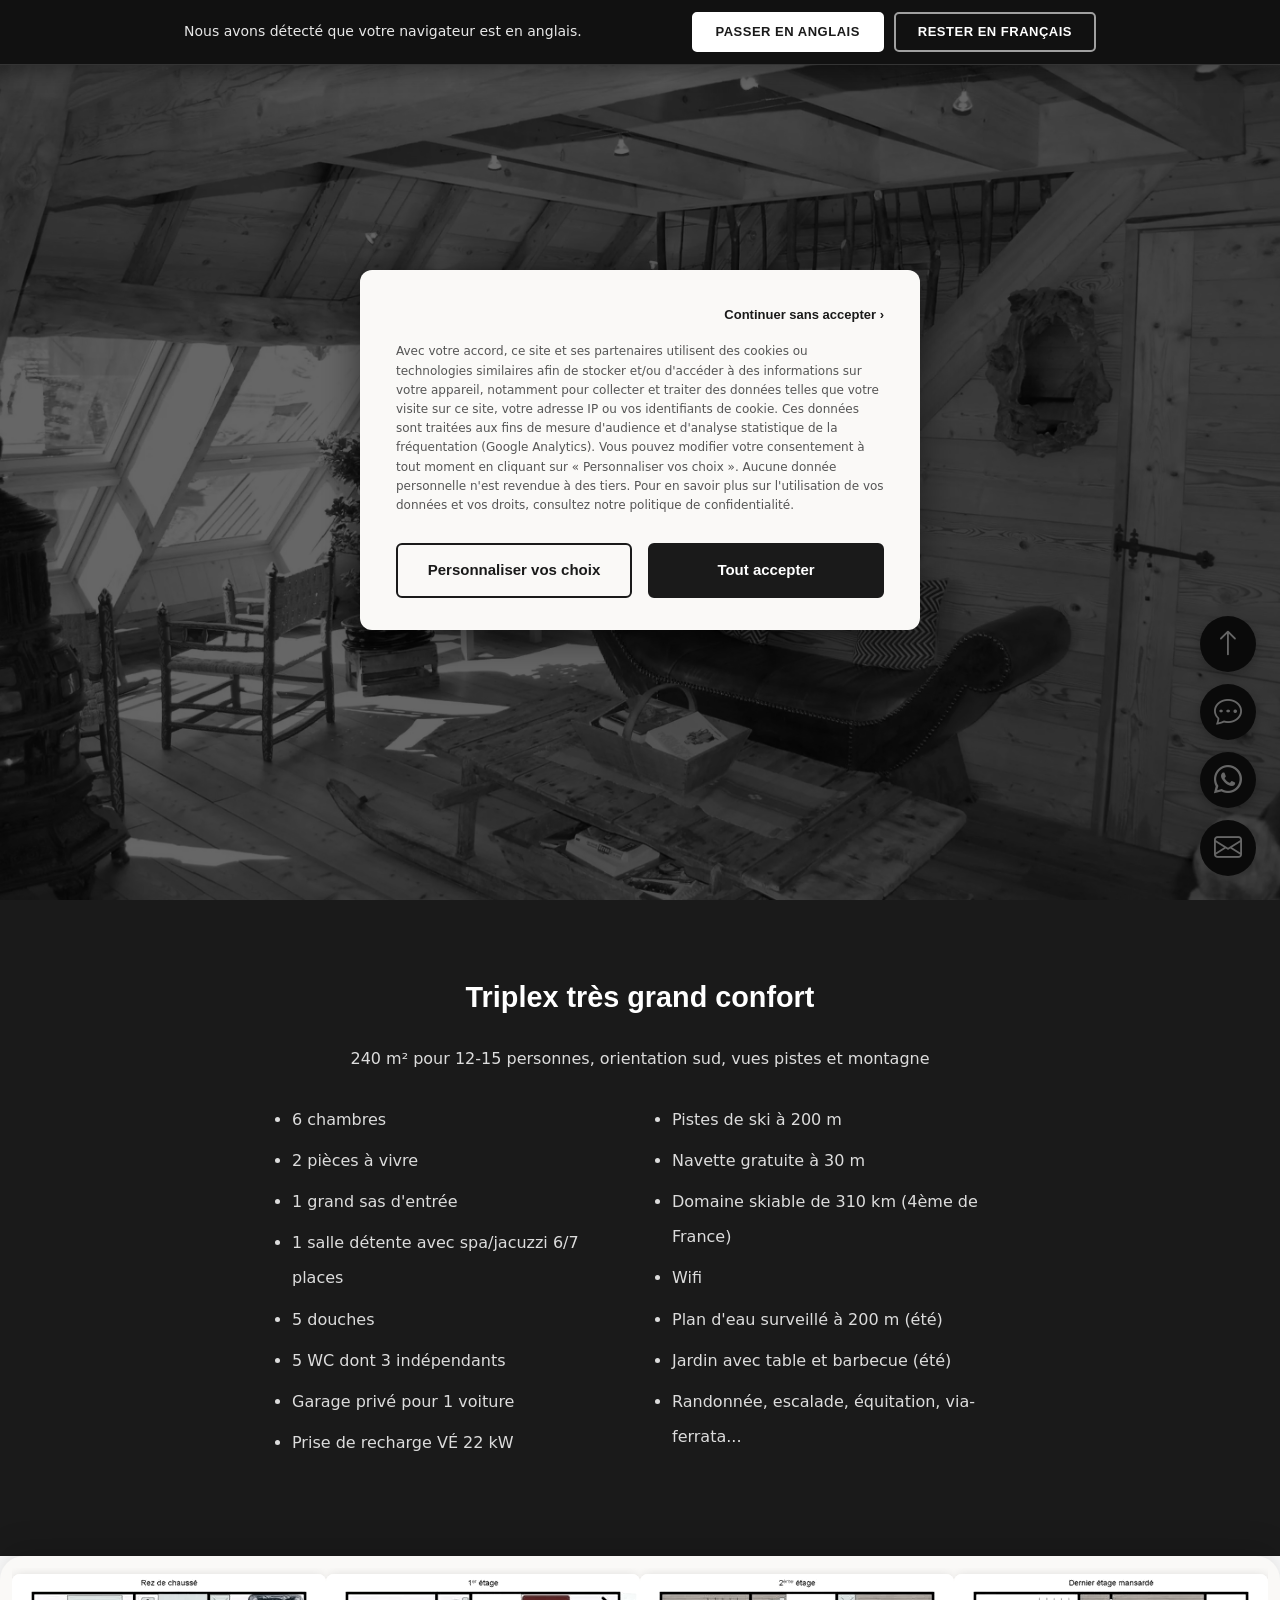
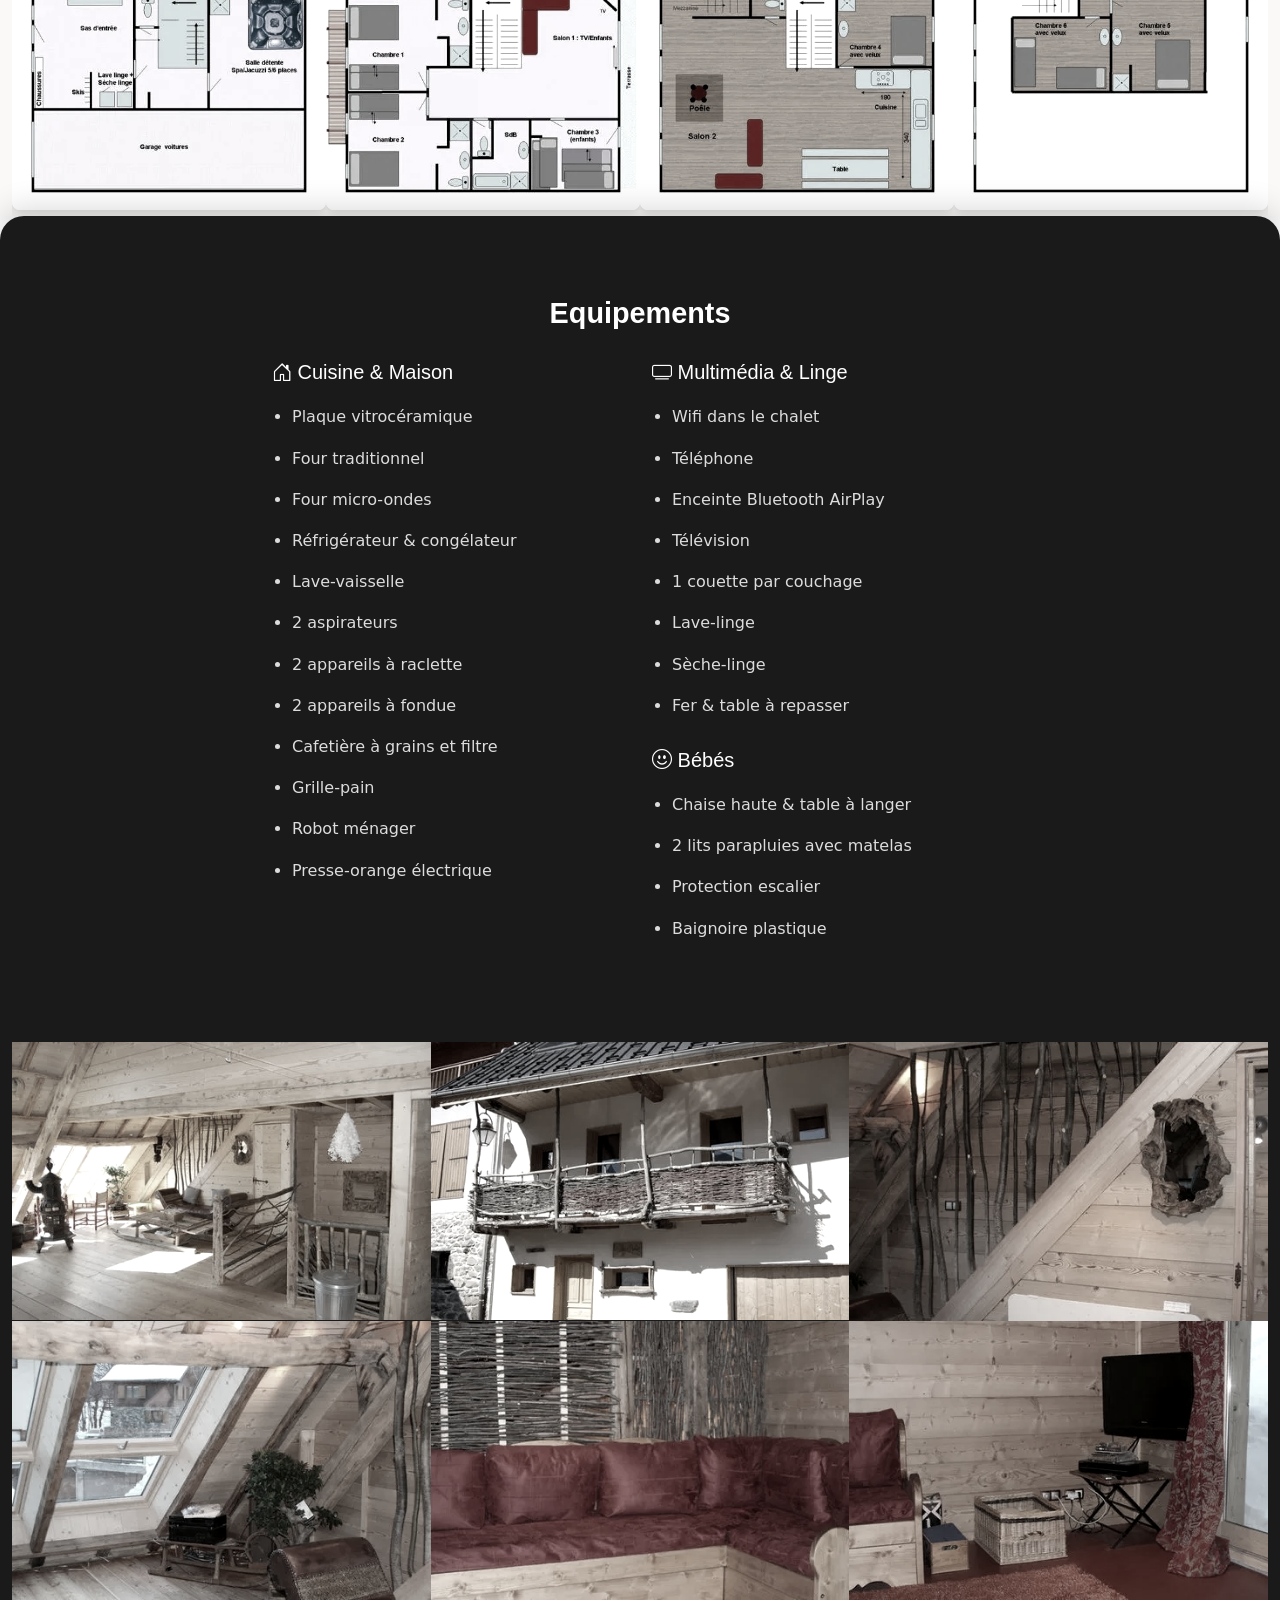
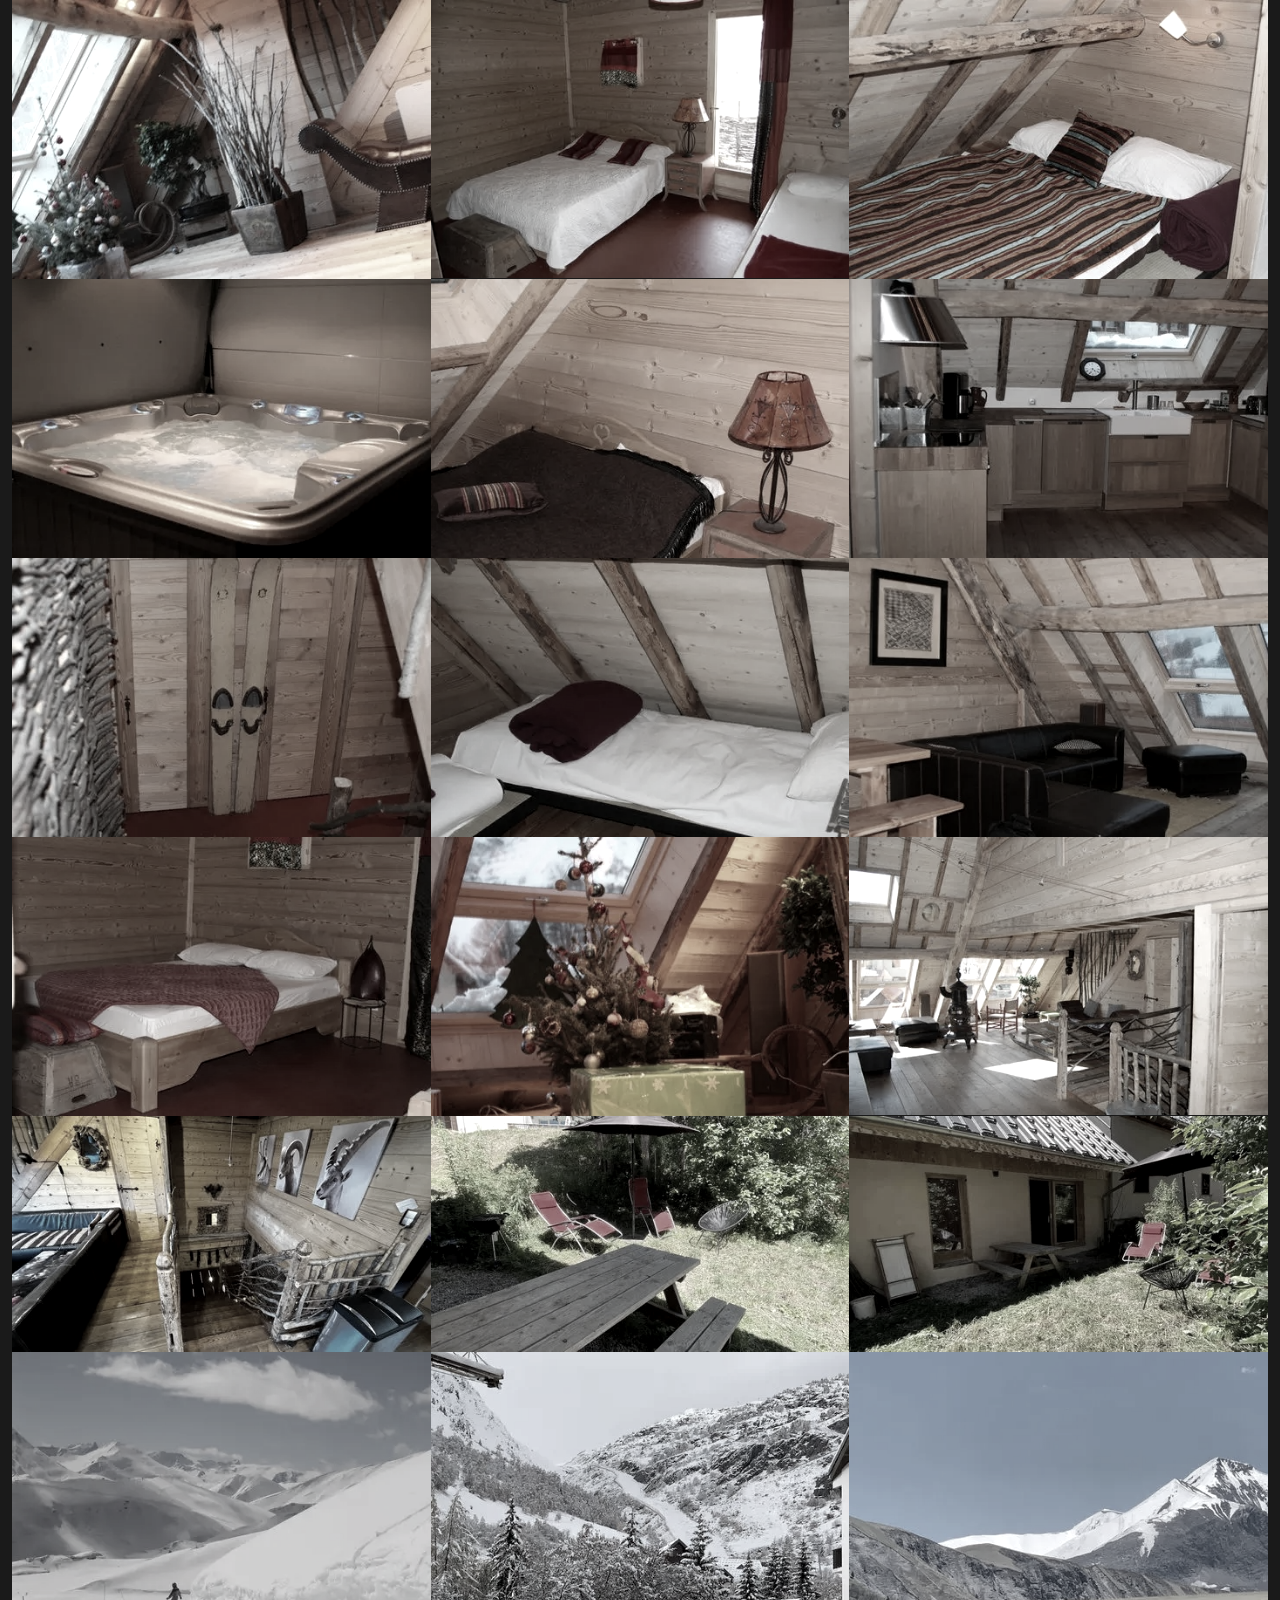
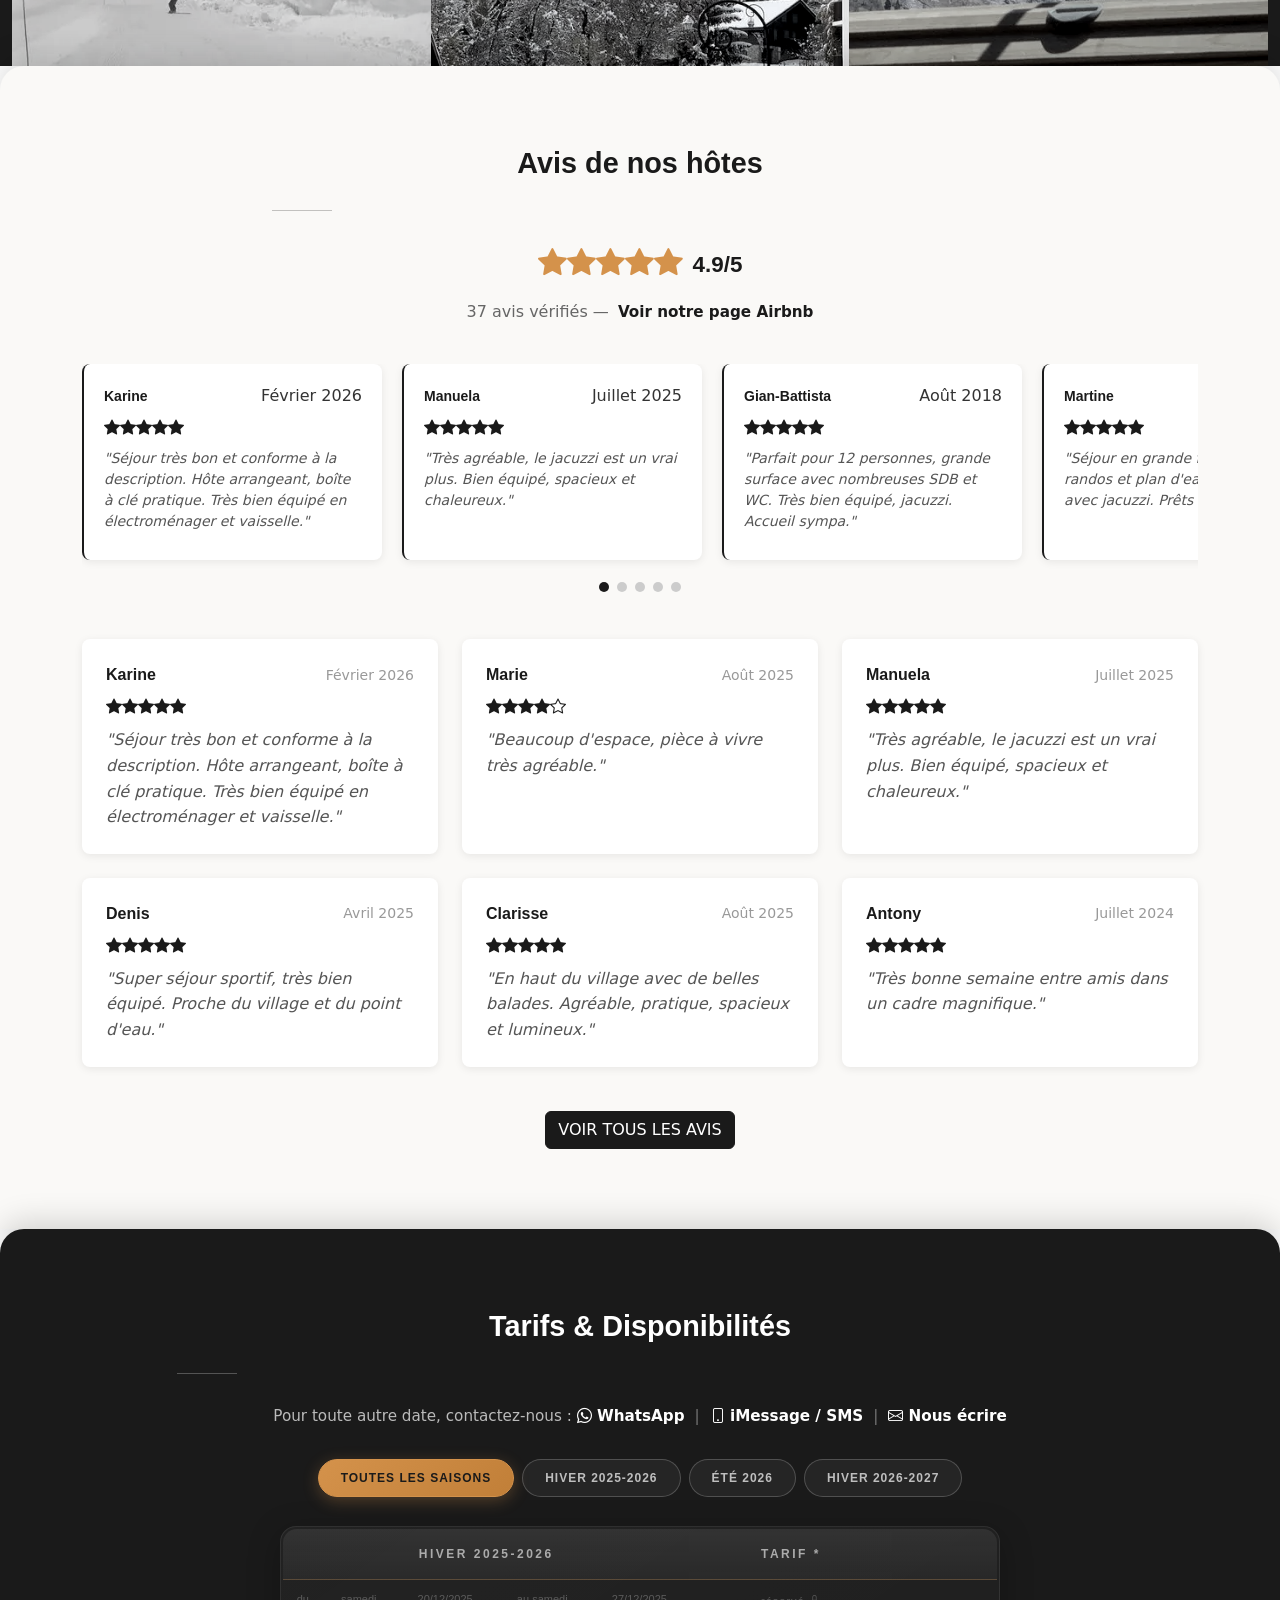
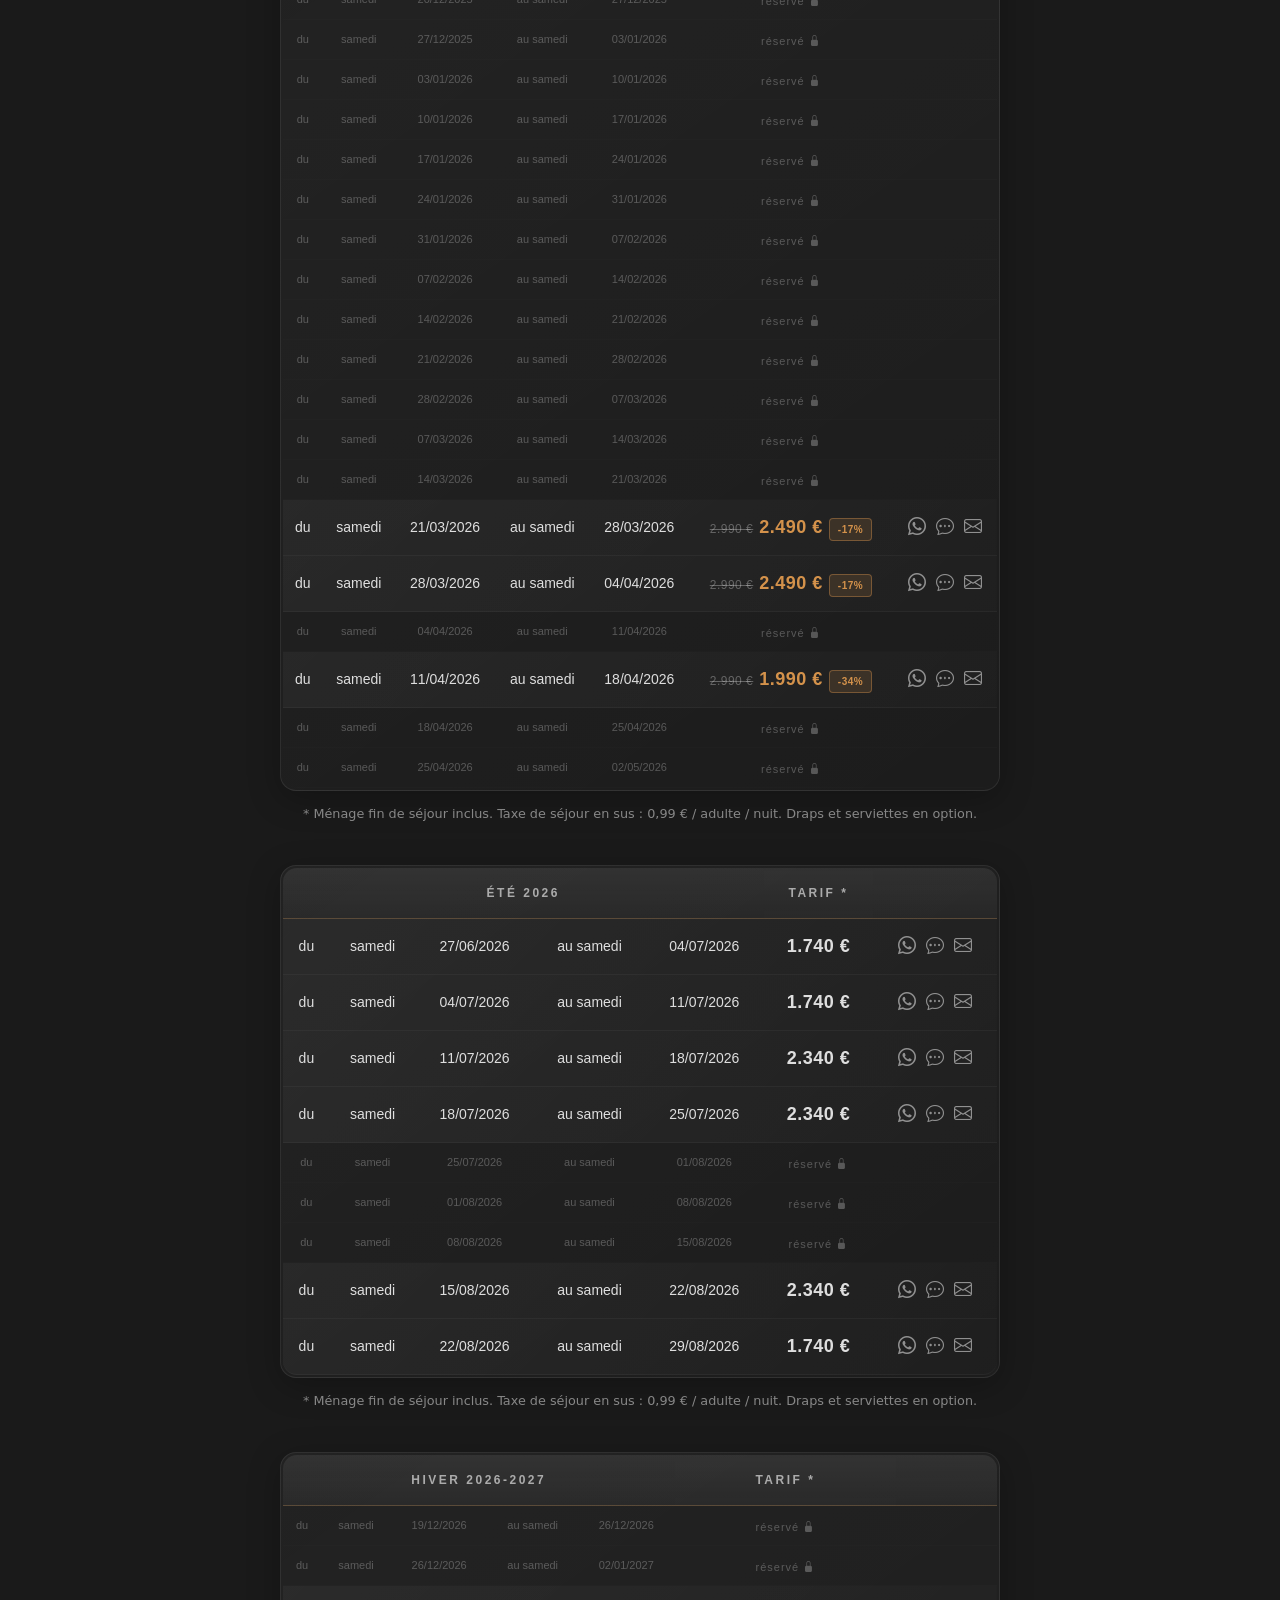
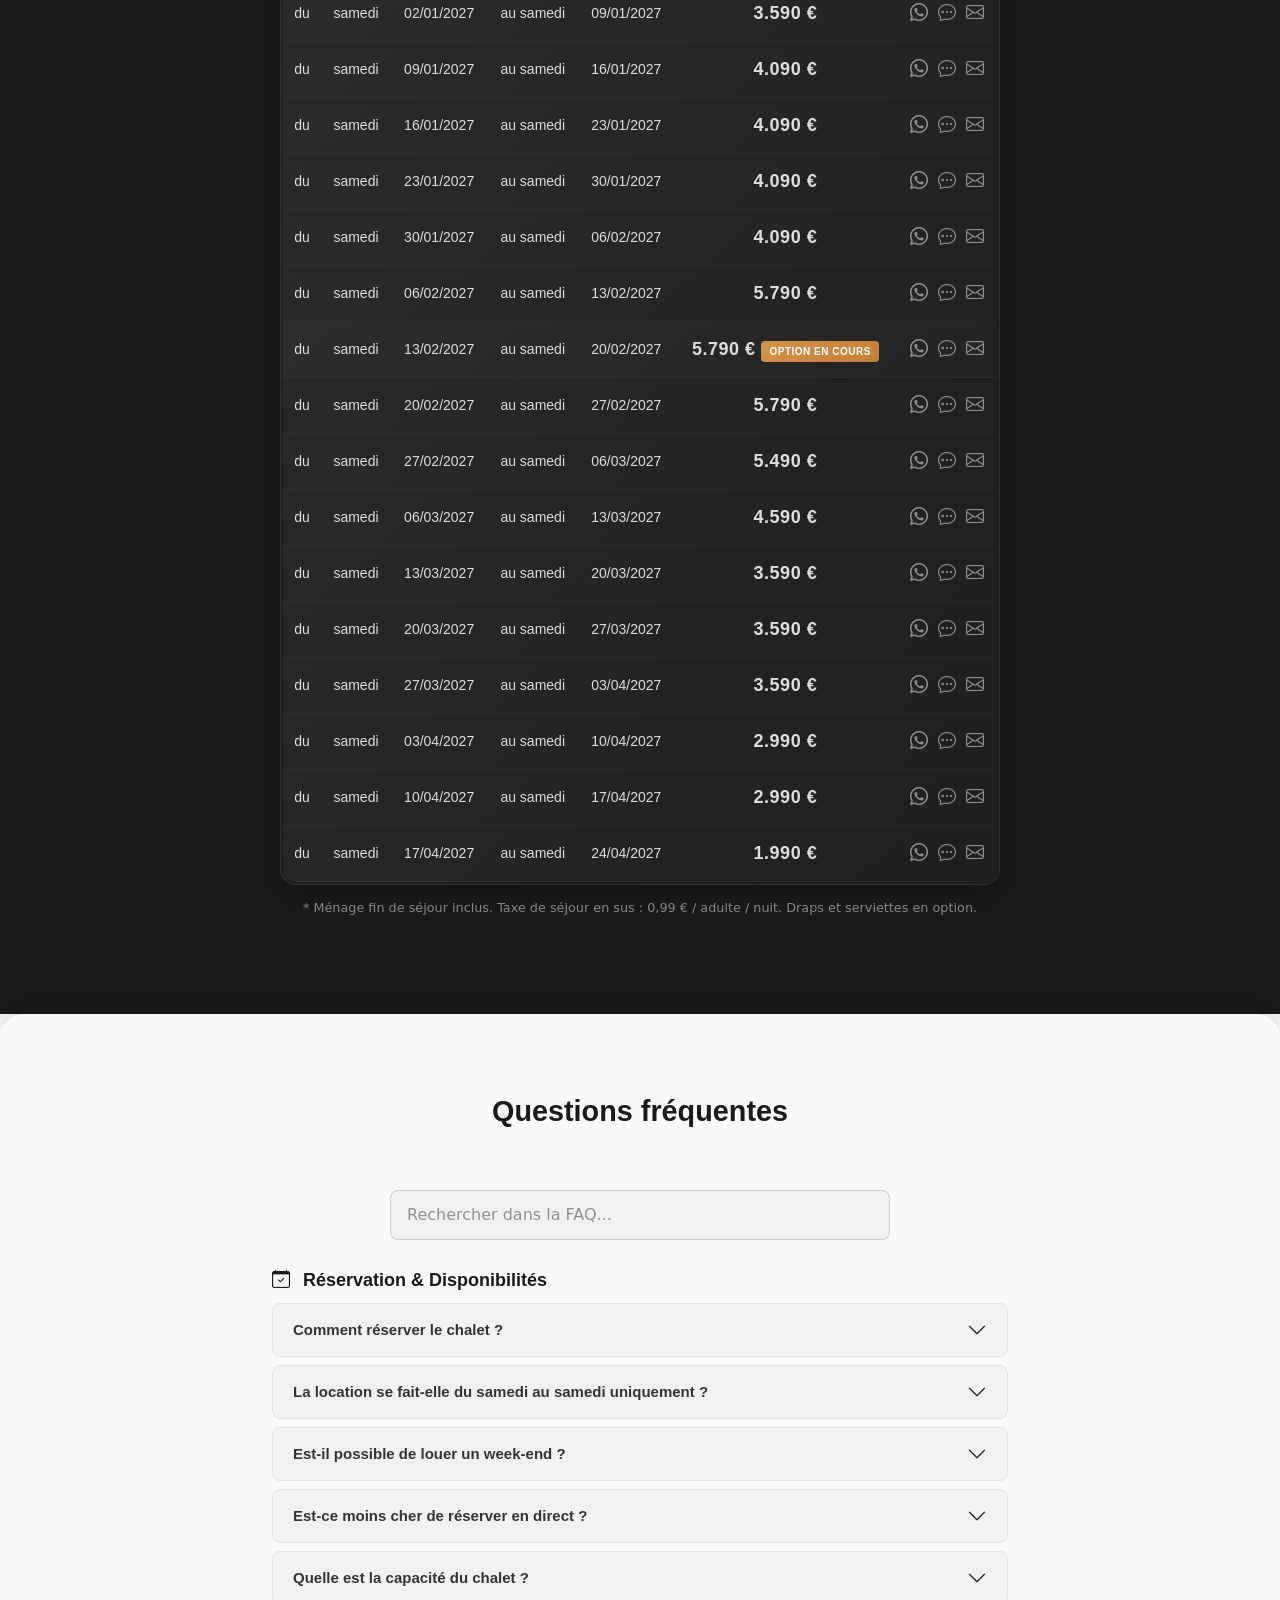
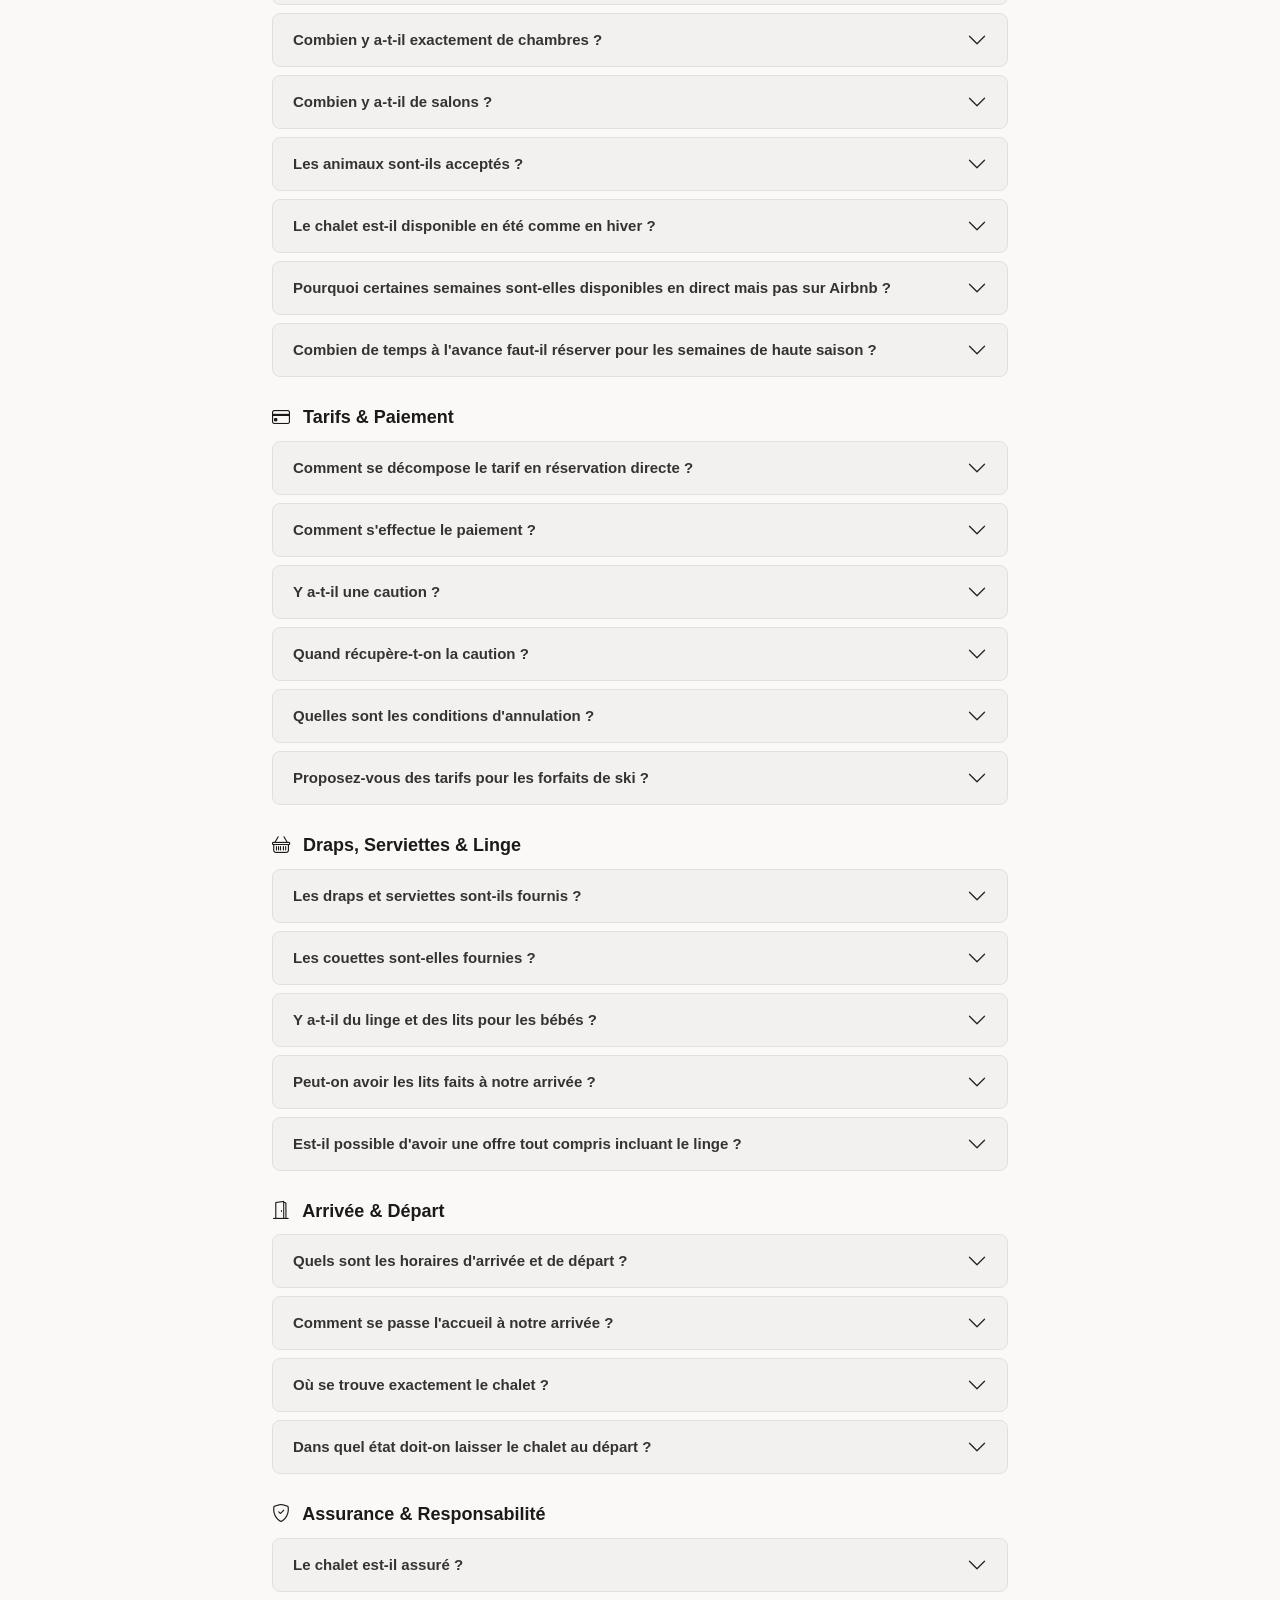
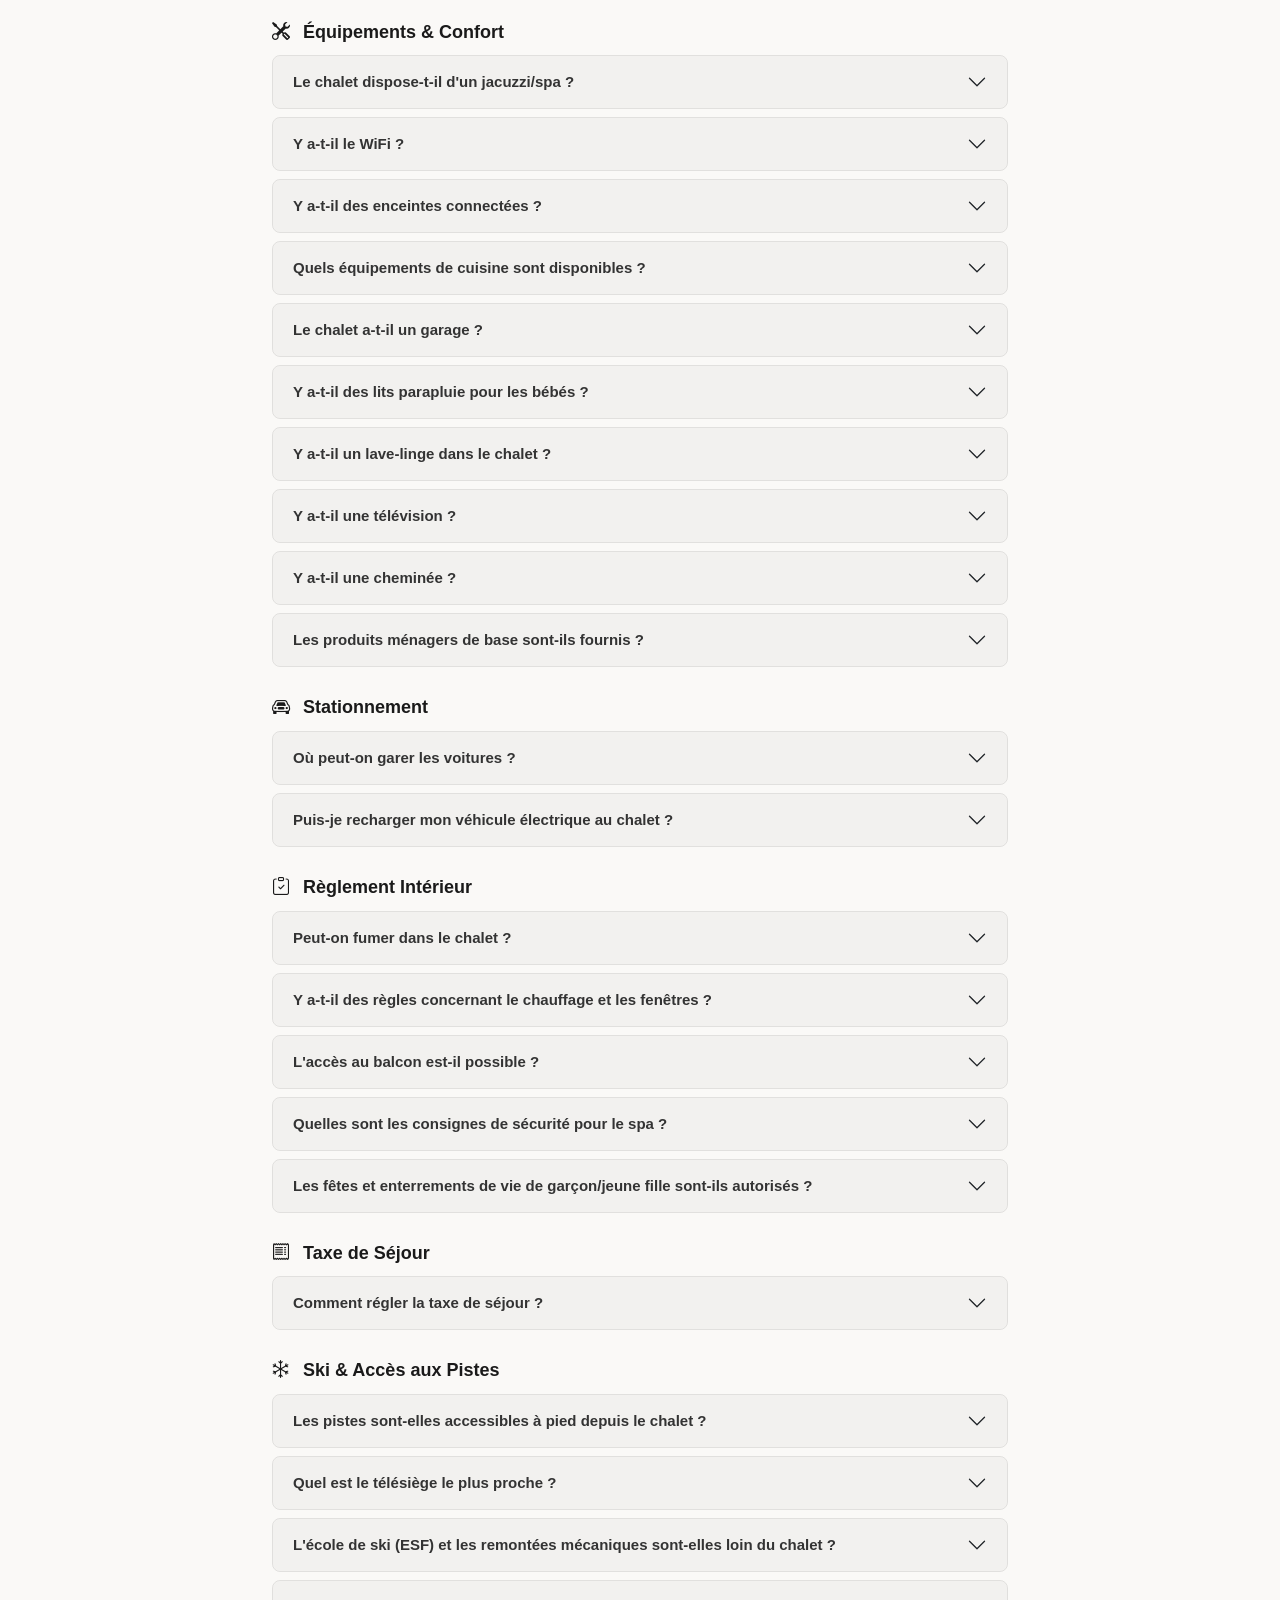
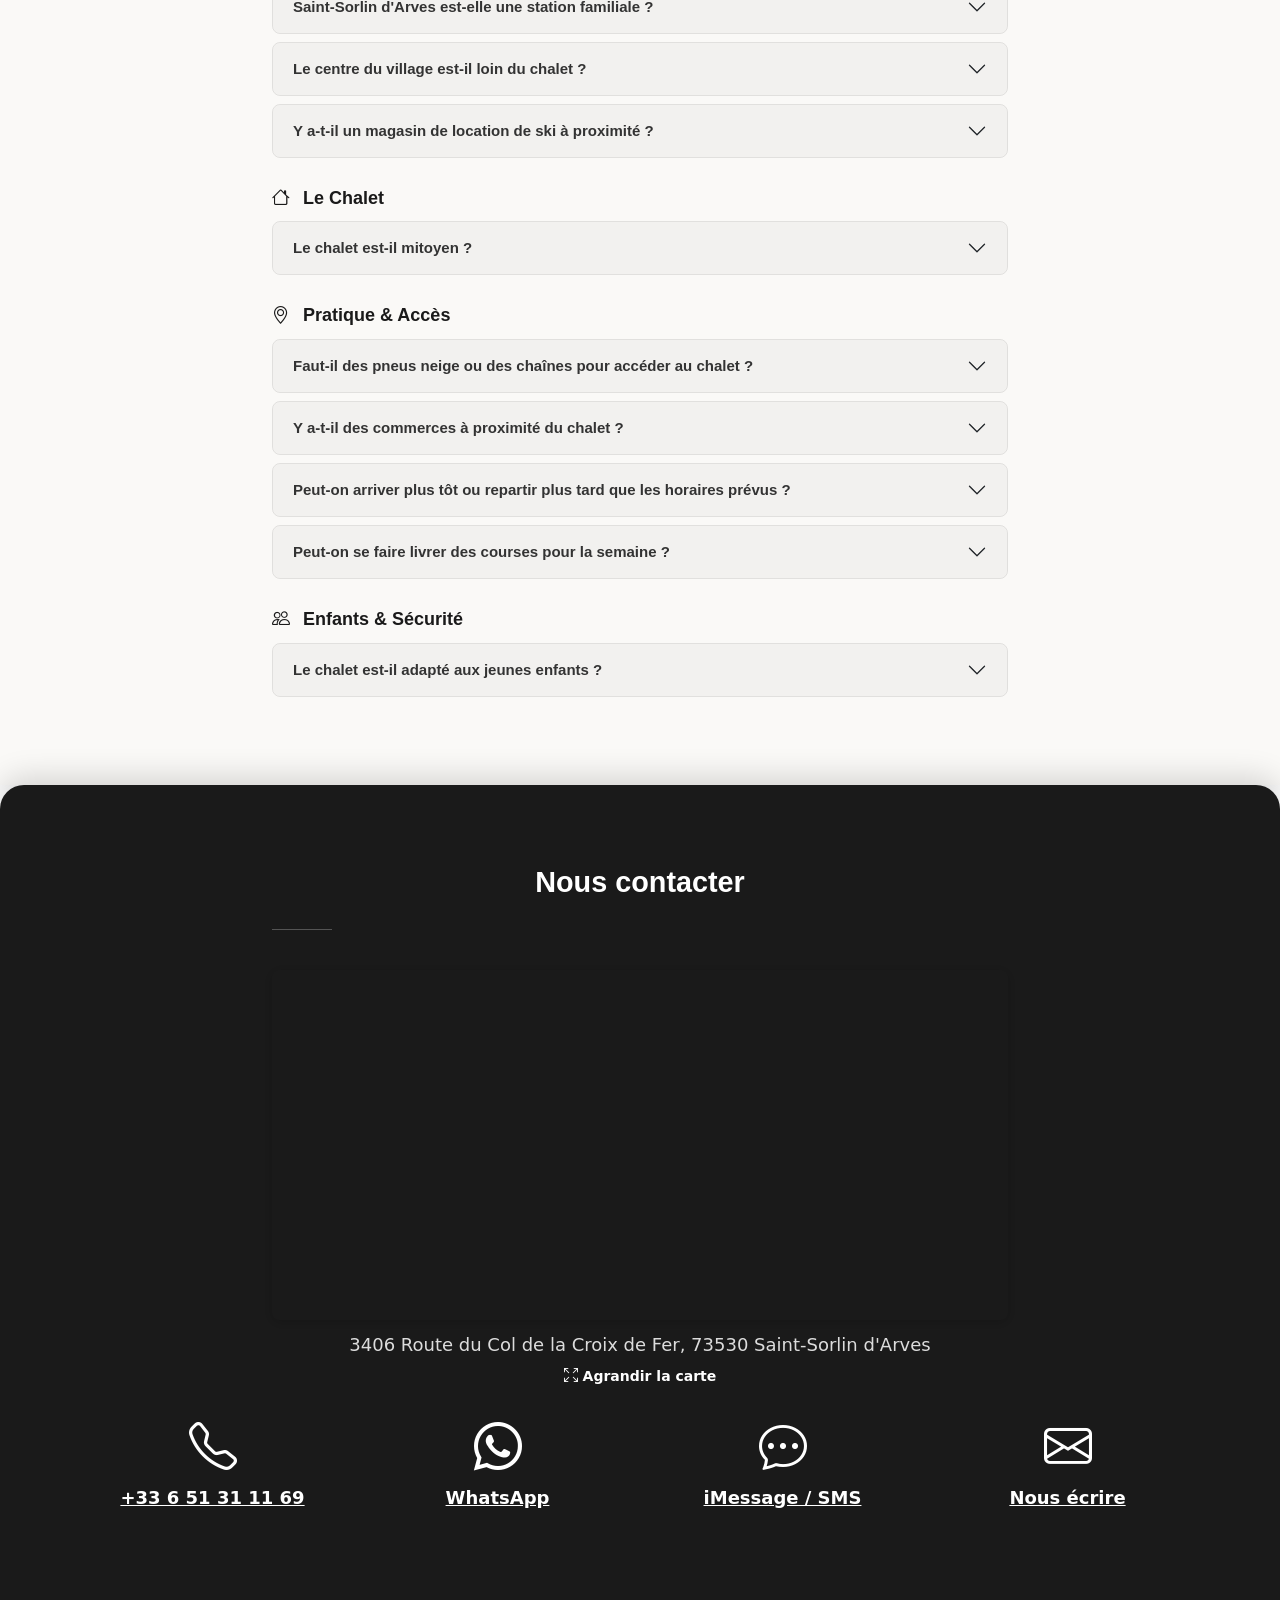
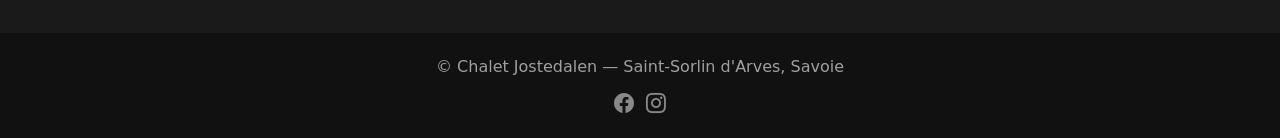
==== commit 860092b8: "Update CTA to availability text and add navbar text shadow - Change header CTA from "Voir les tarifs" ====
--- a/index.html
+++ b/index.html
@@ -1,6 +1,6 @@
 <!DOCTYPE html><html lang="fr"><head><meta charset="utf-8"><meta name="gtm-id" content="GTM-552T5L7T"><meta name="viewport" content="width=device-width, initial-scale=1"><meta name="theme-color" content="#1a1a1a"><meta name="referrer" content="strict-origin-when-cross-origin"><meta http-equiv="Content-Security-Policy" content="default-src 'self'; script-src 'self' https://cdn.jsdelivr.net https://www.googletagmanager.com; style-src 'self' 'unsafe-inline' https://cdn.jsdelivr.net https://fonts.googleapis.com; font-src https://cdn.jsdelivr.net https://fonts.gstatic.com; img-src 'self' data: https://www.googletagmanager.com https://www.google-analytics.com; frame-src https://www.openstreetmap.org https://www.googletagmanager.com; connect-src 'self' https://www.google-analytics.com https://analytics.google.com https://www.googletagmanager.com; object-src 'none'; base-uri 'self'; form-action 'self'"><!-- LCP image preload (must be early, before inline CSS and JSON-LD) --><link rel="preload" as="image" fetchpriority="high"
           imagesrcset="/img/head-768.webp 768w, /img/head-1200.webp 1200w, /img/head.webp 3008w"
-          imagesizes="100vw"><!-- Favicon --><link rel="icon" href="data:image/svg+xml,<svg xmlns='http://www.w3.org/2000/svg' viewBox='0 0 100 100'><text y='.9em' font-size='90'>🏔️</text></svg>"><link rel="manifest" href="/manifest.json"><link rel="apple-touch-icon" href="/img/icon-192.png"><meta name="description" content="Location Chalet Jostedalen pour le ski et la randonnée à Saint-Sorlin d'Arves (Savoie) - 240m², 6 chambres, jacuzzi, domaine Les Sybelles"><meta name="author" content=""><title>Location Chalet Jostedalen - Saint-Sorlin d'Arves</title><!-- Canonical URL --><link rel="canonical" href="https://www.location-chalet-jostedalen.com/"><!-- Hreflang --><link rel="alternate" hreflang="fr" href="https://www.location-chalet-jostedalen.com/"><link rel="alternate" hreflang="en" href="https://www.location-chalet-jostedalen.com/en/"><link rel="alternate" hreflang="nl" href="https://www.location-chalet-jostedalen.com/nl/"><link rel="alternate" hreflang="de" href="https://www.location-chalet-jostedalen.com/de/"><link rel="alternate" hreflang="it" href="https://www.location-chalet-jostedalen.com/it/"><link rel="alternate" hreflang="x-default" href="https://www.location-chalet-jostedalen.com/"><!-- Open Graph --><meta property="og:type" content="website"><meta property="og:title" content="Chalet Jostedalen - Location à Saint-Sorlin d'Arves"><meta property="og:description" content="Chalet triplex 240m², 6 chambres, jacuzzi, 8-15 personnes. Au pied des pistes, domaine Les Sybelles (310 km). Saint-Sorlin d'Arves, Savoie."><meta property="og:url" content="https://www.location-chalet-jostedalen.com/"><meta property="og:image" content="https://www.location-chalet-jostedalen.com/img/chalet/s001.webp"><meta property="og:image:width" content="640"><meta property="og:image:height" content="426"><meta property="og:locale" content="fr_FR"><meta property="og:site_name" content="Chalet Jostedalen"><!-- Twitter Card --><meta name="twitter:card" content="summary_large_image"><meta name="twitter:title" content="Chalet Jostedalen - Location à Saint-Sorlin d'Arves"><meta name="twitter:description" content="Chalet triplex 240m², 6 chambres, jacuzzi, 8-15 personnes. Domaine Les Sybelles, Savoie."><meta name="twitter:image" content="https://www.location-chalet-jostedalen.com/img/chalet/s001.webp"><meta name="twitter:image:alt" content="Location Chalet Jostedalen - Saint-Sorlin d'Arves"><!-- Geo tags --><meta name="geo.region" content="FR-73"><meta name="geo.placename" content="Saint-Sorlin d'Arves"><meta name="geo.position" content="45.2221;6.2224"><meta name="ICBM" content="45.2221, 6.2224"><!-- LLMs --><link rel="alternate" type="text/markdown" href="/llms.txt" title="LLM-friendly site summary"><!-- Critical inline CSS (Bootstrap subset + creative) --><style>*,::after,::before{box-sizing:border-box}body{margin:0;font-family:system-ui,-apple-system,"Segoe UI",Roboto,"Helvetica Neue",Arial,sans-serif;font-size:1rem;font-weight:400;line-height:1.5;color:#212529;background-color:#fff;-webkit-text-size-adjust:100%}h1,h2,h3{margin-top:0;margin-bottom:.5rem;font-weight:500;line-height:1.2}h1{font-size:calc(1.375rem + 1.5vw)}h3{font-size:calc(1.3rem + .6vw)}hr{margin:1rem 0;color:inherit;border:0;border-top:1px solid;opacity:.25}p{margin-top:0;margin-bottom:1rem}a{text-decoration:underline}img{vertical-align:middle}.container-fluid{width:100%;padding-right:.75rem;padding-left:.75rem;margin-right:auto;margin-left:auto}.btn{display:inline-block;padding:.375rem .75rem;font-size:1rem;font-weight:400;line-height:1.5;text-align:center;text-decoration:none;vertical-align:middle;cursor:pointer;border:1px solid transparent;border-radius:.375rem;background-color:transparent;transition:color .15s ease-in-out,background-color .15s ease-in-out}.collapse:not(.show){display:none}.navbar{position:relative;display:flex;flex-wrap:wrap;align-items:center;justify-content:space-between;padding:.5rem 0}.navbar>.container-fluid{display:flex;flex-wrap:inherit;align-items:center;justify-content:space-between}.navbar-brand{padding-top:.3125rem;padding-bottom:.3125rem;margin-right:1rem;font-size:1.25rem;text-decoration:none;white-space:nowrap}.navbar-toggler{padding:.25rem .75rem;font-size:1.25rem;line-height:1;background-color:transparent;border:1px solid transparent;border-radius:.375rem}.navbar-toggler-icon{display:inline-block;width:1.5em;height:1.5em;vertical-align:middle;background-repeat:no-repeat;background-position:center;background-size:100%}.navbar-dark{--bs-navbar-color:rgba(255,255,255,.55);--bs-navbar-hover-color:rgba(255,255,255,.75);--bs-navbar-brand-color:#fff;--bs-navbar-toggler-border-color:rgba(255,255,255,.1);--bs-navbar-toggler-icon-bg:url("data:image/svg+xml,%3csvg xmlns='http://www.w3.org/2000/svg' viewBox='0 0 30 30'%3e%3cpath stroke='rgba%28255, 255, 255, 0.55%29' stroke-linecap='round' stroke-miterlimit='10' stroke-width='2' d='M4 7h22M4 15h22M4 23h22'/%3e%3c/svg%3e")}.navbar-dark .navbar-brand{color:var(--bs-navbar-brand-color)}.navbar-dark .navbar-toggler{color:var(--bs-navbar-color);border-color:var(--bs-navbar-toggler-border-color)}.navbar-dark .navbar-toggler-icon{background-image:var(--bs-navbar-toggler-icon-bg)}img{max-width:100%;height:auto}.fixed-top{position:fixed;top:0;right:0;left:0;z-index:1030}.ms-auto{margin-left:auto!important}.skip-link{position:absolute;top:-100px;left:0;background:#1a1a1a;color:#fff;padding:8px 16px;z-index:10000;font-size:14px;transition:top 0.2s}.skip-link:focus{top:0;color:#fff}html,body{height:100%;width:100%;margin:0}body{font-family:'Merriweather','Helvetica Neue',Arial,sans-serif;font-size:16px;color:#333}hr{border-color:rgba(255,255,255,0.4);border-width:1px;max-width:60px;opacity:1}a{transition:all 0.35s;color:#1a1a1a}a:hover,a:focus{color:#444;text-decoration:none}h1,h2,h3,h4,h5,h6{font-family:'Open Sans','Helvetica Neue',Arial,sans-serif}p{font-size:16px;line-height:1.7;margin-bottom:20px}.bg-primary.bg-primary{background-color:#FAF9F7!important;color:#333}.bg-primary-darken{background-color:#1a1a1a;color:#fff}.bg-dark.bg-dark{background-color:#111111!important;color:#fff}.text-faded{color:rgba(255,255,255,0.85)}section{padding:80px 0}aside{padding:50px 0}.no-padding{padding:0}main#main>section{position:sticky;top:0}main#main>section:nth-child(1){z-index:1}main#main>section:nth-child(2){z-index:2}main#main>section:nth-child(3){z-index:3}main#main>section:nth-child(4){z-index:4}main#main>section:nth-child(5){z-index:5}main#main>section:nth-child(6){z-index:6}main#main>section:nth-child(7){z-index:7}main#main>section:nth-child(8){z-index:8}footer.bg-dark{position:sticky;top:0;z-index:9}#plan,#equipement,#avis,#faq,#tarifs,#contact{border-radius:24px 24px 0 0;box-shadow:0 -8px 30px rgba(0,0,0,0.15)}#plan{padding-top:12px}@media (max-width:575.98px){#plan,#equipement,#avis,#faq,#tarifs,#contact{border-radius:16px 16px 0 0}#plan{padding-top:8px}}#mainNav{font-family:'Open Sans','Helvetica Neue',Arial,sans-serif;transition:all 0.35s;background-color:transparent;border-bottom:1px solid rgba(255,255,255,0.3)}#mainNav .navbar-brand{color:#fff;font-weight:700;text-transform:uppercase;font-size:16px;transition:all 0.35s}#mainNav .navbar-brand:hover,#mainNav .navbar-brand:focus{color:rgba(255,255,255,0.6)}#mainNav .nav-link{text-transform:uppercase;font-weight:700;font-size:13px;color:rgba(255,255,255,0.85);padding:0.5rem 1rem}#mainNav .nav-link:hover,#mainNav .nav-link:focus{color:#fff}#mainNav .nav-link.active{color:#fff!important}#mainNav.navbar-scrolled{background-color:#1a1a1a;border-bottom:1px solid rgba(255,255,255,0.08);box-shadow:0 2px 10px rgba(0,0,0,0.3)}#mainNav.navbar-scrolled .navbar-brand{color:#fff;font-size:14px}#mainNav.navbar-scrolled .navbar-brand:hover,#mainNav.navbar-scrolled .navbar-brand:focus{color:rgba(255,255,255,0.6)}#mainNav.navbar-scrolled .nav-link{color:rgba(255,255,255,0.85)}#mainNav.navbar-scrolled .nav-link:hover,#mainNav.navbar-scrolled .nav-link:focus{color:#fff}#mainNav.navbar-scrolled .nav-link.active{color:#fff!important}@media (max-width:991.98px){#mainNav{background-color:#1a1a1a;border-bottom:none}#mainNav .navbar-brand{color:#fff}#mainNav .nav-link{color:rgba(255,255,255,0.85);padding:0.75rem 1rem}#mainNav .nav-link:hover{color:#fff}}header{position:relative;width:100%;min-height:auto;overflow:hidden;text-align:center;color:#ffffff}.header-bg{position:absolute;top:0;left:0;width:100%;height:100%;object-fit:cover;object-position:center;filter:grayscale(100%);transition:filter 2.5s ease-in-out}.header-bg.revealed{filter:grayscale(0%)}header::before{content:'';position:absolute;top:0;left:0;right:0;bottom:0;background:linear-gradient(180deg,rgba(20,20,20,0.15) 0%,rgba(20,20,20,0.3) 100%)}header .header-content{position:relative;text-align:center;padding:120px 15px 100px;width:100%;z-index:1}header .header-content .header-content-inner h1{font-weight:700;text-transform:uppercase;margin-top:0;margin-bottom:0;font-size:1.8rem;letter-spacing:1px;text-shadow:0 2px 10px rgba(0,0,0,0.5),0 1px 3px rgba(0,0,0,0.3)}header .header-content .header-content-inner h3{font-weight:600;font-size:1.2rem;color:rgba(255,255,255,0.95);margin-bottom:5px;text-shadow:0 2px 8px rgba(0,0,0,0.6),0 1px 3px rgba(0,0,0,0.4),0 0 12px rgba(0,0,0,0.3)}header .header-content .header-content-inner hr{margin:25px auto;border-color:#fff}header .header-content .header-content-inner p{font-weight:500;color:rgba(255,255,255,0.8);font-size:16px;margin-bottom:50px}@media (min-width:768px){header{min-height:100vh}header .header-content{position:absolute;top:50%;transform:translateY(-50%);padding:0 50px}header .header-content .header-content-inner{max-width:900px;margin-left:auto;margin-right:auto}header .header-content .header-content-inner h1{font-size:2.6rem}header .header-content .header-content-inner h3{font-size:1.4rem}header .header-content .header-content-inner p{font-size:18px;max-width:80%;margin-left:auto;margin-right:auto}}.section-heading{margin-top:0;margin-bottom:30px;font-size:1.8rem;font-weight:700;color:#fff}.bg-primary-darken ul{font-size:16px;font-weight:300;line-height:2.2;padding-left:20px}.bg-primary-darken ul li{margin-bottom:6px}.portfolio-box{position:relative;display:block;max-width:650px;margin:0 auto;overflow:hidden}.portfolio-box img{width:100%;height:auto;transition:transform 0.4s ease,filter 0.4s ease}.portfolio-box:hover img{transform:scale(1.05)}#photo .portfolio-box img{filter:grayscale(80%) contrast(1.1);transition:filter 1.5s ease-in-out,transform 0.4s}#photo .portfolio-box:hover img{filter:grayscale(0%) contrast(1)}.portfolio-box .portfolio-box-caption{color:white;opacity:0;display:block;background:rgba(26,26,26,0.85);position:absolute;bottom:0;text-align:center;width:100%;height:100%;transition:all 0.35s}.portfolio-box .portfolio-box-caption .portfolio-box-caption-content{width:100%;text-align:center;position:absolute;top:50%;transform:translateY(-50%)}.portfolio-box .portfolio-box-caption .portfolio-box-caption-content .project-category,.portfolio-box .portfolio-box-caption .portfolio-box-caption-content .project-name{font-family:'Open Sans','Helvetica Neue',Arial,sans-serif;padding:0 15px}.portfolio-box .portfolio-box-caption .portfolio-box-caption-content .project-category{text-transform:uppercase;font-weight:600;font-size:14px}.portfolio-box .portfolio-box-caption .portfolio-box-caption-content .project-name{font-size:18px}.portfolio-box:hover .portfolio-box-caption{opacity:1}#contact{text-align:center}#contact i{color:#fff;margin-bottom:15px}#contact p{font-size:18px;color:rgba(255,255,255,0.85)}#contact a{color:#fff;font-weight:600}#contact a:hover{color:rgba(255,255,255,0.6)}.text-primary.text-primary{color:#1a1a1a!important}.btn-default{color:#1a1a1a;background-color:#fff;border-color:#fff;transition:all 0.35s}.btn-default:hover,.btn-default:focus{color:#1a1a1a;background-color:#f2f2f2;border-color:#ededed}.btn.btn-primary{color:#fff;background-color:#1a1a1a;border-color:#1a1a1a;transition:all 0.35s}.btn.btn-primary:hover,.btn.btn-primary:focus{color:#fff;background-color:#444;border-color:#444}.btn{font-family:'Open Sans','Helvetica Neue',Arial,sans-serif;border:none;border-radius:300px;font-weight:700;text-transform:uppercase}.btn-xl{padding:15px 30px}.animate-on-scroll{opacity:0;transform:translateY(20px);transition:opacity 0.6s ease-out,transform 0.6s ease-out}.animate-on-scroll.animated{opacity:1;transform:translateY(0)}.fa-3x{font-size:3em}.floating-buttons{position:fixed;bottom:24px;right:24px;display:flex;flex-direction:column;gap:12px;z-index:1000}.backtotop-float,.whatsapp-float,.imessage-float,.email-float{width:56px;height:56px;border-radius:50%;display:flex;align-items:center;justify-content:center;font-size:28px;color:#fff;box-shadow:0 4px 12px rgba(0,0,0,0.25);transition:transform 0.3s,box-shadow 0.3s;text-decoration:none}.backtotop-float{background-color:#1a1a1a;opacity:0;pointer-events:none;transition:opacity 0.3s,transform 0.3s,box-shadow 0.3s}.backtotop-float.visible{opacity:1;pointer-events:auto}.whatsapp-float{background-color:#1a1a1a;color:#fff}.imessage-float{background-color:#1a1a1a;color:#fff}.email-float{background-color:#1a1a1a;color:#fff}.backtotop-float:hover,.whatsapp-float:hover,.imessage-float:hover,.email-float:hover{transform:scale(1.1);box-shadow:0 6px 18px rgba(0,0,0,0.3);color:#fff}#langSwitcher .dropdown-toggle{display:flex;align-items:center;gap:6px}#langSwitcher .dropdown-toggle::after{margin-left:4px}#langSwitcher .dropdown-menu{min-width:140px;background-color:#fff;border:1px solid rgba(0,0,0,0.1);border-radius:6px;box-shadow:0 4px 12px rgba(0,0,0,0.1);padding:4px 0}#langSwitcher .dropdown-item{font-family:'Open Sans','Helvetica Neue',Arial,sans-serif;font-size:14px;font-weight:600;color:#1a1a1a;padding:8px 16px;transition:all 0.2s}#langSwitcher .dropdown-item:hover,#langSwitcher .dropdown-item:focus{background-color:#FAF9F7;color:#1a1a1a}#langSwitcher .dropdown-item.active{background-color:#1a1a1a;color:#fff}@media (max-width:991.98px){#langSwitcher .dropdown-menu{background-color:#1a1a1a;border:none;box-shadow:none}#langSwitcher .dropdown-item{color:rgba(255,255,255,0.85)}#langSwitcher .dropdown-item:hover,#langSwitcher .dropdown-item:focus{background-color:rgba(255,255,255,0.1);color:#fff}#langSwitcher .dropdown-item.active{background-color:rgba(255,255,255,0.15);color:#fff}}.lang-suggestion-banner{position:fixed;top:0;left:0;right:0;background-color:#111111;color:#fff;z-index:1300;box-shadow:0 4px 20px rgba(0,0,0,0.4);border-bottom:1px solid rgba(255,255,255,0.15)}.lang-suggestion-inner{max-width:960px;margin:0 auto;padding:12px 24px;display:flex;align-items:center;justify-content:space-between;gap:16px}.lang-suggestion-text{margin:0;font-size:14px;line-height:1.5;color:rgba(255,255,255,0.9)}.lang-suggestion-buttons{display:flex;gap:10px;flex-shrink:0}.btn-lang-switch{display:inline-block;background-color:#fff;color:#1a1a1a;border:2px solid #fff;padding:8px 22px;font-family:'Open Sans','Helvetica Neue',Arial,sans-serif;font-size:13px;font-weight:700;text-transform:uppercase;letter-spacing:0.5px;border-radius:5px;cursor:pointer;transition:background-color 0.3s;white-space:nowrap;text-decoration:none}.btn-lang-switch:hover{background-color:#e0e0e0;border-color:#e0e0e0;color:#1a1a1a}.btn-lang-stay{background-color:transparent;color:#fff;border:2px solid rgba(255,255,255,0.6);padding:8px 22px;font-family:'Open Sans','Helvetica Neue',Arial,sans-serif;font-size:13px;font-weight:700;text-transform:uppercase;letter-spacing:0.5px;border-radius:5px;cursor:pointer;transition:all 0.3s;white-space:nowrap}.btn-lang-stay:hover{border-color:#fff;color:#fff}@media (max-width:575.98px){.lang-suggestion-inner{flex-direction:column;text-align:center;padding:16px}.lang-suggestion-buttons{width:100%;justify-content:center}}.cookie-banner{position:fixed;top:0;left:0;right:0;bottom:0;background-color:rgba(0,0,0,0.6);z-index:1200;display:flex;align-items:center;justify-content:center}.cookie-banner-inner{background-color:#FAF9F7;max-width:560px;width:90%;padding:32px 36px;border-radius:12px;box-shadow:0 8px 40px rgba(0,0,0,0.5)}.cookie-banner-top{text-align:right;margin-bottom:16px}.btn-cookie-skip{background:none;border:none;color:#1a1a1a;font-family:'Open Sans','Helvetica Neue',Arial,sans-serif;font-size:13px;font-weight:700;cursor:pointer;padding:0;transition:color 0.2s}.btn-cookie-skip:hover{color:#666}.cookie-banner-text{margin:0 0 28px;font-size:12px;line-height:1.6;color:#555;text-align:left}.cookie-banner-buttons{display:flex;gap:16px}.cookie-config-title{font-family:'Open Sans','Helvetica Neue',Arial,sans-serif;font-size:18px;font-weight:700;color:#1a1a1a;margin:0 0 24px}.cookie-category{display:flex;align-items:center;justify-content:space-between;gap:16px;padding:16px 0;border-bottom:1px solid rgba(0,0,0,0.1)}.cookie-category:first-of-type{border-top:1px solid rgba(0,0,0,0.1)}.cookie-category-info{flex:1}.cookie-category-info strong{display:block;font-size:14px;color:#1a1a1a;margin-bottom:4px}.cookie-category-info p{margin:0;font-size:12px;color:#777;line-height:1.4}.cookie-toggle{position:relative;display:inline-block;width:48px;height:26px;flex-shrink:0}.cookie-toggle input{opacity:0;width:0;height:0}.cookie-toggle-slider{position:absolute;cursor:pointer;top:0;left:0;right:0;bottom:0;background-color:#ccc;border-radius:26px;transition:background-color 0.3s}.cookie-toggle-slider::before{content:"";position:absolute;height:20px;width:20px;left:3px;bottom:3px;background-color:#fff;border-radius:50%;transition:transform 0.3s}.cookie-toggle input:checked + .cookie-toggle-slider{background-color:#1a1a1a}.cookie-toggle input:checked + .cookie-toggle-slider::before{transform:translateX(22px)}.cookie-toggle input:disabled + .cookie-toggle-slider{background-color:#a8c4a0;cursor:default}.cookie-save-btn{width:100%;margin-top:24px}.btn-cookie-configure,.btn-cookie-accept{flex:1;padding:14px 24px;font-family:'Open Sans','Helvetica Neue',Arial,sans-serif;font-size:15px;font-weight:700;border-radius:6px;cursor:pointer;transition:all 0.3s}.btn-cookie-configure{background-color:transparent;color:#1a1a1a;border:2px solid #1a1a1a}.btn-cookie-configure:hover{background-color:#1a1a1a;color:#fff}.btn-cookie-accept{background-color:#1a1a1a;color:#fff;border:2px solid #1a1a1a}.btn-cookie-accept:hover{background-color:#444;border-color:#444}@media (max-width:575.98px){.cookie-banner-inner{padding:24px 20px}.cookie-banner-buttons{flex-direction:column}}.page-404{min-height:100vh;display:flex;flex-direction:column}.page-404-content{flex:1;display:flex;align-items:center;justify-content:center;text-align:center;padding:120px 20px 80px;background-color:#1a1a1a;color:#fff}.page-404-content h1{font-size:5rem;font-weight:700;color:#fff;margin-bottom:10px}.page-404-content h2{font-size:1.6rem;font-weight:700;margin-bottom:20px}.page-404-content p{color:rgba(255,255,255,0.8);margin-bottom:30px}.page-404-content .btn-back{display:inline-block;background-color:#fff;color:#1a1a1a;padding:12px 30px;border-radius:300px;font-family:'Open Sans','Helvetica Neue',Arial,sans-serif;font-weight:700;text-transform:uppercase;font-size:14px;text-decoration:none;transition:background-color 0.3s}.page-404-content .btn-back:hover{background-color:#e0e0e0;color:#1a1a1a}#avis .section-heading{color:#1a1a1a}#avis hr{border-color:#1a1a1a}.reviews-summary{text-align:center;margin-bottom:40px}.reviews-summary .reviews-avg-stars{color:#D4924B;font-size:1.8rem}.reviews-summary .reviews-avg-score{font-family:'Open Sans','Helvetica Neue',Arial,sans-serif;font-size:1.4rem;font-weight:700;color:#1a1a1a;margin-left:10px}.reviews-summary .reviews-count{display:block;font-size:1rem;color:#666;margin-top:5px}.reviews-airbnb-link{display:inline-block;margin-top:12px;color:#1a1a1a;font-size:0.95rem;font-weight:600;text-decoration:none;transition:color 0.3s ease}.reviews-airbnb-link:hover{color:#1a1a1a;text-decoration:underline}.reviews-airbnb-link i{margin-right:4px}.review-card{background:#fff;border-radius:8px;box-shadow:0 2px 8px rgba(0,0,0,0.08);padding:24px;height:100%}.review-card .review-stars{color:#1a1a1a;margin-bottom:10px}.review-card .review-name{font-family:'Open Sans','Helvetica Neue',Arial,sans-serif;font-weight:700;color:#1a1a1a}.review-card .review-date{color:#999;font-size:14px}.review-card .review-text{font-style:italic;color:#555;margin-bottom:0;line-height:1.6}.review-extra{display:none}.btn-reviews{margin-top:20px}.review-toggle{display:inline-block;margin-top:8px;font-size:13px;color:#999;text-decoration:underline}.review-toggle:hover{color:#1a1a1a}html[lang="fr"] .review-toggle{display:none}#faq .section-heading{color:#1a1a1a}#faq .accordion-item{background-color:transparent;border:1px solid rgba(0,0,0,0.1);margin-bottom:8px;border-radius:8px;overflow:hidden}#faq .accordion-button{background-color:rgba(0,0,0,0.03);color:#333;font-family:'Open Sans','Helvetica Neue',Arial,sans-serif;font-weight:600;font-size:15px;padding:16px 20px;box-shadow:none}#faq .accordion-button:not(.collapsed){background-color:rgba(0,0,0,0.06);color:#1a1a1a}#faq .accordion-button::after{filter:none}#faq .accordion-button:not(.collapsed)::after{filter:none}#faq .accordion-body{color:#555;font-size:15px;line-height:1.7}#faq .accordion-body a:not(.faq-contact-links a){color:#1a1a1a;text-decoration:underline;padding:16px 20px}.faq-category{color:#1a1a1a;font-size:18px;font-weight:600;margin-top:30px;margin-bottom:12px}.faq-category:first-of-type{margin-top:0}.faq-search-wrapper{max-width:500px;margin:0 auto 30px}.faq-search-input{width:100%;padding:12px 16px;border:1px solid rgba(0,0,0,0.15);border-radius:8px;background:rgba(0,0,0,0.03);color:#333;font-size:16px;outline:none}.faq-search-input:focus{border-color:#1a1a1a}.faq-search-input::placeholder{color:rgba(0,0,0,0.4)}.faq-category i{margin-right:8px}.faq-contact-links{display:inline-flex;gap:12px;margin-left:6px;vertical-align:middle}.faq-contact-links a{color:#555;font-size:22px;transition:opacity 0.2s}.faq-contact-links a:hover{opacity:0.75}#tarifs .section-heading{color:#fff}.tarifs-contact-msg{font-size:0.95rem;color:rgba(255,255,255,0.7);margin-bottom:25px}.tarifs-contact-links{display:inline-flex;gap:10px;align-items:center}.tarifs-contact-sep{color:rgba(255,255,255,0.4)}.tarifs-contact-msg a{color:#fff;font-weight:600;text-decoration:none;white-space:nowrap}.tarifs-contact-msg a:hover{color:#fff;text-decoration:underline}.tarifs-table-wrapper{overflow-x:auto;margin-bottom:0;max-width:720px;margin-left:auto;margin-right:auto;-webkit-overflow-scrolling:touch;background:linear-gradient(145deg,rgba(255,255,255,0.04) 0%,rgba(255,255,255,0.01) 100%);border-radius:16px;padding:2px;border:1px solid rgba(255,255,255,0.08);box-shadow:0 8px 32px rgba(0,0,0,0.25);position:relative}.tarifs-table-wrapper + .tarifs-footnote{margin-top:12px}.tarifs-table-wrapper + .tarifs-footnote + .tarifs-season-divider + .tarifs-table-wrapper,.tarifs-table-wrapper + .tarifs-season-divider + .tarifs-table-wrapper{margin-top:40px}.tarifs-season-divider{display:none}.tarifs-table{width:100%;border-collapse:separate;border-spacing:0;font-family:'Open Sans','Helvetica Neue',Arial,sans-serif;font-size:14px}.tarifs-table thead th{background:linear-gradient(180deg,rgba(255,255,255,0.08) 0%,rgba(255,255,255,0.04) 100%);color:rgba(255,255,255,0.6);padding:16px 10px;text-align:center;font-weight:700;font-size:12px;text-transform:uppercase;letter-spacing:2.5px;border-bottom:1px solid rgba(212,146,75,0.25)}.tarifs-table thead th:first-child{border-radius:14px 0 0 0}.tarifs-table thead th:last-child{border-radius:0 14px 0 0;text-align:center;text-transform:none;font-weight:600;font-size:13px}.tarifs-table tbody td{padding:14px 10px;border-bottom:1px solid rgba(255,255,255,0.04);white-space:nowrap;text-align:center;color:rgba(255,255,255,0.85)}.tarifs-table tbody tr:last-child td:first-child{border-radius:0 0 0 14px}.tarifs-table tbody tr:last-child td:last-child{border-radius:0 0 14px 0}.tarifs-table tbody tr{transition:all 0.3s cubic-bezier(0.4,0,0.2,1)}.tarifs-table tbody tr.tarif-available:hover{background:linear-gradient(135deg,rgba(212,146,75,0.1) 0%,rgba(212,146,75,0.04) 100%);transform:translateX(4px)}.tarifs-table .tarif-available{background:linear-gradient(135deg,rgba(255,255,255,0.04) 0%,rgba(255,255,255,0.01) 100%)}.tarifs-table .tarif-option{background:linear-gradient(135deg,rgba(168,196,160,0.08) 0%,rgba(168,196,160,0.03) 100%)}.tarifs-table .tarif-reserved{background:transparent;font-size:11px;opacity:0.3}.tarifs-table .tarif-reserved td{padding:6px 10px}.tarifs-table .tarif-reserved .tarif-reserved-text,.tarifs-table .tarif-reserved .tarif-reserved-icon{font-size:11px;font-weight:400;letter-spacing:1px}.tarifs-table .tarif-price{text-align:center;font-weight:800;font-size:18px;letter-spacing:0.5px}.tarif-original{text-decoration:line-through;color:rgba(255,255,255,0.3);font-weight:400;font-size:12px;margin-right:6px}.tarif-promo{color:#D4924B;font-weight:800}.tarif-badge{display:inline-block;background:rgba(212,146,75,0.15);color:#D4924B;font-size:10px;font-weight:700;padding:3px 8px;border-radius:4px;border:1px solid rgba(212,146,75,0.4);margin-left:6px;letter-spacing:0.5px}.tarif-comment{display:inline-block;background:linear-gradient(135deg,#D4924B 0%,#C17F38 100%);color:#fff;font-size:10px;font-weight:700;padding:3px 8px;border-radius:4px;margin-left:6px;text-transform:uppercase}.tarif-book{display:flex;align-items:center;justify-content:center;gap:10px;white-space:nowrap}.tarif-book a{display:inline-flex;align-items:center;justify-content:center;font-size:18px;text-decoration:none;color:rgba(255,255,255,0.5);transition:all 0.25s cubic-bezier(0.4,0,0.2,1)}.tarif-book a:hover{transform:scale(1.25);color:#D4924B;filter:drop-shadow(0 0 6px rgba(212,146,75,0.5))}.tarif-book .bi-whatsapp,.tarif-book .bi-chat-dots,.tarif-book .bi-envelope{color:inherit}.tarif-date-short{display:none}.tarif-thead-mobile{display:none}.tarif-reserved-icon{display:none}@media (max-width:575.98px){.tarifs-table-wrapper{border-radius:12px;padding:1px}.tarifs-table thead th:first-child{border-radius:11px 0 0 0}.tarifs-table thead th:last-child{border-radius:0 11px 0 0}.tarifs-table tbody tr:last-child td:first-child{border-radius:0 0 0 11px}.tarifs-table tbody tr:last-child td:last-child{border-radius:0 0 11px 0}.tarif-col-label{display:none}.tarif-reserved-text{display:none}.tarif-reserved-icon{display:inline}.tarif-thead-desktop{display:none}.tarif-thead-mobile{display:table-row}.tarif-date-full{display:none}.tarif-date-short{display:inline}.tarifs-table{font-size:13px}.tarifs-table tbody td,.tarifs-table thead th{padding:10px 6px}.tarifs-table thead th{letter-spacing:2px}.tarif-book a{font-size:16px}.tarifs-table .tarif-price{font-size:15px}.tarifs-table tbody tr{transition:none}.tarifs-table tbody tr.tarif-available:hover{transform:none;background:rgba(255,255,255,0.03)}}.plan-zoom{cursor:zoom-in;padding:6px}.plan-zoom img{filter:grayscale(80%) contrast(1.1);transition:filter 1.5s ease-in-out;border-radius:8px;box-shadow:0 2px 12px rgba(0,0,0,0.15)}.plan-zoom:hover img{filter:grayscale(0%) contrast(1)}.map-container{border-radius:8px;overflow:hidden;box-shadow:0 2px 12px rgba(0,0,0,0.2);filter:grayscale(80%) contrast(1.1);transition:filter 1.5s ease-in-out}.map-container:hover{filter:grayscale(0%) contrast(1)}.map-container iframe{width:100%;height:350px;border:0;display:block}.map-address{text-align:center;margin:10px 0 5px;color:rgba(255,255,255,0.7);font-size:14px}.map-link{display:block;text-align:center;color:#fff;font-size:14px;text-decoration:none}.map-link:hover{color:rgba(255,255,255,0.6);text-decoration:underline}.reviews-carousel-wrapper{overflow:hidden;margin-bottom:40px;position:relative}.reviews-carousel{display:flex;gap:20px;transition:transform 0.5s ease}.review-carousel-card{min-width:300px;max-width:300px;background:#fff;border-radius:8px;padding:20px;border-left:2px solid #1a1a1a;box-shadow:0 2px 8px rgba(0,0,0,0.08);flex-shrink:0}.review-carousel-card .review-stars{color:#1a1a1a;margin-bottom:8px}.review-carousel-card .review-name{font-family:'Open Sans','Helvetica Neue',Arial,sans-serif;font-weight:700;color:#1a1a1a;font-size:14px}.review-carousel-card .review-text{font-style:italic;color:#555;font-size:14px;line-height:1.5;margin-bottom:8px}.carousel-dots{text-align:center;margin-top:15px}.carousel-dot{display:inline-block;width:10px;height:10px;border-radius:50%;background:#ccc;margin:0 4px;cursor:pointer;border:none;padding:0;transition:background 0.3s}.carousel-dot.active{background:#1a1a1a}@media (max-width:575.98px){.review-carousel-card{min-width:280px;max-width:280px}.reviews-carousel-wrapper{display:none}}.header-share{margin-top:20px;display:flex;gap:18px;align-items:center;justify-content:center;animation:fadeInUp 1s ease-out 0.7s both}.header-share .share-label{font-size:14px;font-weight:600;color:rgba(255,255,255,0.95);font-family:'Open Sans',sans-serif;text-transform:uppercase;letter-spacing:1px;text-shadow:0 2px 8px rgba(0,0,0,0.6),0 1px 3px rgba(0,0,0,0.4),0 0 12px rgba(0,0,0,0.3)}.header-share a{font-size:28px;color:rgba(255,255,255,0.85);transition:color 0.3s,transform 0.3s}.header-share a:hover{color:#fff;transform:scale(1.15)}.share-copy-link{position:relative}.copy-tooltip{position:absolute;bottom:110%;left:50%;transform:translateX(-50%);background:#1a1a1a;color:#fff;font-size:12px;padding:4px 10px;border-radius:4px;white-space:nowrap;animation:fadeInUp 0.3s ease-out}.header-cta{margin-top:30px;animation:fadeInUp 1s ease-out 0.5s both}@keyframes fadeInUp{from{opacity:0;transform:translateY(20px)}to{opacity:1;transform:translateY(0)}}#photo .portfolio-box{cursor:pointer}#lightboxModal .modal-content{background:transparent;border:none}#lightboxModal .modal-body{display:flex;align-items:center;justify-content:center;padding:0;position:relative}.lightbox-img{width:98vw;height:96vh;object-fit:contain}.lightbox-close{position:absolute;top:15px;right:15px;z-index:10;background:rgba(0,0,0,0.5);border:none;color:#fff;font-size:28px;width:48px;height:48px;border-radius:50%;display:flex;align-items:center;justify-content:center;cursor:pointer;transition:background 0.3s}.lightbox-close:hover{background:rgba(0,0,0,0.8)}.lightbox-prev,.lightbox-next{position:absolute;top:50%;transform:translateY(-50%);z-index:10;background:rgba(0,0,0,0.5);border:none;color:#fff;font-size:28px;width:48px;height:48px;border-radius:50%;display:flex;align-items:center;justify-content:center;cursor:pointer;transition:background 0.3s}.lightbox-prev{left:15px}.lightbox-next{right:15px}.lightbox-prev:hover,.lightbox-next:hover{background:rgba(0,0,0,0.8)}.lightbox-counter{position:absolute;bottom:15px;left:50%;transform:translateX(-50%);color:#fff;background:rgba(0,0,0,0.5);padding:4px 14px;border-radius:20px;font-family:'Open Sans','Helvetica Neue',Arial,sans-serif;font-size:14px;font-weight:600}@media (max-width:575.98px){.lightbox-prev,.lightbox-next{width:40px;height:40px;font-size:22px}.lightbox-close{width:40px;height:40px;font-size:22px}}.tarifs-footnote{font-size:0.8rem;color:rgba(255,255,255,0.5);margin-top:8px;text-align:center}.tarifs-filters{text-align:center;margin-bottom:25px}.btn-tarifs-filter{font-family:'Open Sans','Helvetica Neue',Arial,sans-serif;font-size:12px;font-weight:600;text-transform:uppercase;letter-spacing:1px;padding:9px 22px;border-radius:30px;border:1px solid rgba(255,255,255,0.2);background:rgba(255,255,255,0.05);color:rgba(255,255,255,0.7);margin:4px;cursor:pointer;transition:all 0.3s cubic-bezier(0.4,0,0.2,1)}.btn-tarifs-filter:hover{background:rgba(212,146,75,0.15);border-color:#D4924B;color:#D4924B}.btn-tarifs-filter.active{background:linear-gradient(135deg,#D4924B 0%,#C17F38 100%);border-color:#D4924B;color:#1a1a1a;font-weight:700;box-shadow:0 4px 16px rgba(212,146,75,0.3)}::selection{color:white;text-shadow:none;background:#1a1a1a}img::selection{color:white;background:transparent}body{-webkit-tap-highlight-color:#1a1a1a}</style><!-- Resource hints --><link rel="preconnect" href="https://cdn.jsdelivr.net" crossorigin><link rel="preconnect" href="https://fonts.googleapis.com"><link rel="preconnect" href="https://fonts.gstatic.com" crossorigin><!-- Non-critical CSS (media="print" trick = lowest fetch priority, gives bandwidth to LCP image) --><link rel="stylesheet" href="https://cdn.jsdelivr.net/npm/bootstrap@5.3.3/dist/css/bootstrap.min.css" media="print" class="async-css" crossorigin="anonymous"><link rel="stylesheet" href="https://cdn.jsdelivr.net/npm/bootstrap-icons@1.11.3/font/bootstrap-icons.min.css" media="print" class="async-css"><link rel="stylesheet" href="https://cdn.jsdelivr.net/npm/@fortawesome/fontawesome-free@6.5.2/css/fontawesome.min.css" media="print" class="async-css"><link rel="stylesheet" href="https://cdn.jsdelivr.net/npm/@fortawesome/fontawesome-free@6.5.2/css/brands.min.css" media="print" class="async-css"><link rel="stylesheet" href="https://fonts.googleapis.com/css2?family=Merriweather:wght@300;400;700&family=Open+Sans:wght@400;600;700&display=swap" media="print" class="async-css"><noscript><link rel="stylesheet" href="https://cdn.jsdelivr.net/npm/bootstrap@5.3.3/dist/css/bootstrap.min.css"><link rel="stylesheet" href="https://cdn.jsdelivr.net/npm/bootstrap-icons@1.11.3/font/bootstrap-icons.min.css"><link rel="stylesheet" href="https://cdn.jsdelivr.net/npm/@fortawesome/fontawesome-free@6.5.2/css/fontawesome.min.css"><link rel="stylesheet" href="https://cdn.jsdelivr.net/npm/@fortawesome/fontawesome-free@6.5.2/css/brands.min.css"><link rel="stylesheet" href="https://fonts.googleapis.com/css2?family=Merriweather:wght@300;400;700&family=Open+Sans:wght@400;600;700&display=swap"></noscript><!-- Schema.org JSON-LD --><script type="application/ld+json">
+          imagesizes="100vw"><!-- Favicon --><link rel="icon" href="data:image/svg+xml,<svg xmlns='http://www.w3.org/2000/svg' viewBox='0 0 100 100'><text y='.9em' font-size='90'>🏔️</text></svg>"><link rel="manifest" href="/manifest.json"><link rel="apple-touch-icon" href="/img/icon-192.png"><meta name="description" content="Location Chalet Jostedalen pour le ski et la randonnée à Saint-Sorlin d'Arves (Savoie) - 240m², 6 chambres, jacuzzi, domaine Les Sybelles"><meta name="author" content=""><title>Location Chalet Jostedalen - Saint-Sorlin d'Arves</title><!-- Canonical URL --><link rel="canonical" href="https://www.location-chalet-jostedalen.com/"><!-- Hreflang --><link rel="alternate" hreflang="fr" href="https://www.location-chalet-jostedalen.com/"><link rel="alternate" hreflang="en" href="https://www.location-chalet-jostedalen.com/en/"><link rel="alternate" hreflang="nl" href="https://www.location-chalet-jostedalen.com/nl/"><link rel="alternate" hreflang="de" href="https://www.location-chalet-jostedalen.com/de/"><link rel="alternate" hreflang="it" href="https://www.location-chalet-jostedalen.com/it/"><link rel="alternate" hreflang="x-default" href="https://www.location-chalet-jostedalen.com/"><!-- Open Graph --><meta property="og:type" content="website"><meta property="og:title" content="Chalet Jostedalen - Location à Saint-Sorlin d'Arves"><meta property="og:description" content="Chalet triplex 240m², 6 chambres, jacuzzi, 8-15 personnes. Au pied des pistes, domaine Les Sybelles (310 km). Saint-Sorlin d'Arves, Savoie."><meta property="og:url" content="https://www.location-chalet-jostedalen.com/"><meta property="og:image" content="https://www.location-chalet-jostedalen.com/img/chalet/s001.webp"><meta property="og:image:width" content="640"><meta property="og:image:height" content="426"><meta property="og:locale" content="fr_FR"><meta property="og:site_name" content="Chalet Jostedalen"><!-- Twitter Card --><meta name="twitter:card" content="summary_large_image"><meta name="twitter:title" content="Chalet Jostedalen - Location à Saint-Sorlin d'Arves"><meta name="twitter:description" content="Chalet triplex 240m², 6 chambres, jacuzzi, 8-15 personnes. Domaine Les Sybelles, Savoie."><meta name="twitter:image" content="https://www.location-chalet-jostedalen.com/img/chalet/s001.webp"><meta name="twitter:image:alt" content="Location Chalet Jostedalen - Saint-Sorlin d'Arves"><!-- Geo tags --><meta name="geo.region" content="FR-73"><meta name="geo.placename" content="Saint-Sorlin d'Arves"><meta name="geo.position" content="45.2221;6.2224"><meta name="ICBM" content="45.2221, 6.2224"><!-- LLMs --><link rel="alternate" type="text/markdown" href="/llms.txt" title="LLM-friendly site summary"><!-- Critical inline CSS (Bootstrap subset + creative) --><style>*,::after,::before{box-sizing:border-box}body{margin:0;font-family:system-ui,-apple-system,"Segoe UI",Roboto,"Helvetica Neue",Arial,sans-serif;font-size:1rem;font-weight:400;line-height:1.5;color:#212529;background-color:#fff;-webkit-text-size-adjust:100%}h1,h2,h3{margin-top:0;margin-bottom:.5rem;font-weight:500;line-height:1.2}h1{font-size:calc(1.375rem + 1.5vw)}h3{font-size:calc(1.3rem + .6vw)}hr{margin:1rem 0;color:inherit;border:0;border-top:1px solid;opacity:.25}p{margin-top:0;margin-bottom:1rem}a{text-decoration:underline}img{vertical-align:middle}.container-fluid{width:100%;padding-right:.75rem;padding-left:.75rem;margin-right:auto;margin-left:auto}.btn{display:inline-block;padding:.375rem .75rem;font-size:1rem;font-weight:400;line-height:1.5;text-align:center;text-decoration:none;vertical-align:middle;cursor:pointer;border:1px solid transparent;border-radius:.375rem;background-color:transparent;transition:color .15s ease-in-out,background-color .15s ease-in-out}.collapse:not(.show){display:none}.navbar{position:relative;display:flex;flex-wrap:wrap;align-items:center;justify-content:space-between;padding:.5rem 0}.navbar>.container-fluid{display:flex;flex-wrap:inherit;align-items:center;justify-content:space-between}.navbar-brand{padding-top:.3125rem;padding-bottom:.3125rem;margin-right:1rem;font-size:1.25rem;text-decoration:none;white-space:nowrap}.navbar-toggler{padding:.25rem .75rem;font-size:1.25rem;line-height:1;background-color:transparent;border:1px solid transparent;border-radius:.375rem}.navbar-toggler-icon{display:inline-block;width:1.5em;height:1.5em;vertical-align:middle;background-repeat:no-repeat;background-position:center;background-size:100%}.navbar-dark{--bs-navbar-color:rgba(255,255,255,.55);--bs-navbar-hover-color:rgba(255,255,255,.75);--bs-navbar-brand-color:#fff;--bs-navbar-toggler-border-color:rgba(255,255,255,.1);--bs-navbar-toggler-icon-bg:url("data:image/svg+xml,%3csvg xmlns='http://www.w3.org/2000/svg' viewBox='0 0 30 30'%3e%3cpath stroke='rgba%28255, 255, 255, 0.55%29' stroke-linecap='round' stroke-miterlimit='10' stroke-width='2' d='M4 7h22M4 15h22M4 23h22'/%3e%3c/svg%3e")}.navbar-dark .navbar-brand{color:var(--bs-navbar-brand-color)}.navbar-dark .navbar-toggler{color:var(--bs-navbar-color);border-color:var(--bs-navbar-toggler-border-color)}.navbar-dark .navbar-toggler-icon{background-image:var(--bs-navbar-toggler-icon-bg)}img{max-width:100%;height:auto}.fixed-top{position:fixed;top:0;right:0;left:0;z-index:1030}.ms-auto{margin-left:auto!important}.skip-link{position:absolute;top:-100px;left:0;background:#1a1a1a;color:#fff;padding:8px 16px;z-index:10000;font-size:14px;transition:top 0.2s}.skip-link:focus{top:0;color:#fff}html,body{height:100%;width:100%;margin:0}body{font-family:'Merriweather','Helvetica Neue',Arial,sans-serif;font-size:16px;color:#333}hr{border-color:rgba(255,255,255,0.4);border-width:1px;max-width:60px;opacity:1}a{transition:all 0.35s;color:#1a1a1a}a:hover,a:focus{color:#444;text-decoration:none}h1,h2,h3,h4,h5,h6{font-family:'Open Sans','Helvetica Neue',Arial,sans-serif}p{font-size:16px;line-height:1.7;margin-bottom:20px}.bg-primary.bg-primary{background-color:#FAF9F7!important;color:#333}.bg-primary-darken{background-color:#1a1a1a;color:#fff}.bg-dark.bg-dark{background-color:#111111!important;color:#fff}.text-faded{color:rgba(255,255,255,0.85)}section{padding:80px 0}aside{padding:50px 0}.no-padding{padding:0}main#main>section{position:sticky;top:0}main#main>section:nth-child(1){z-index:1}main#main>section:nth-child(2){z-index:2}main#main>section:nth-child(3){z-index:3}main#main>section:nth-child(4){z-index:4}main#main>section:nth-child(5){z-index:5}main#main>section:nth-child(6){z-index:6}main#main>section:nth-child(7){z-index:7}main#main>section:nth-child(8){z-index:8}footer.bg-dark{position:sticky;top:0;z-index:9}#plan,#equipement,#avis,#faq,#tarifs,#contact{border-radius:24px 24px 0 0;box-shadow:0 -8px 30px rgba(0,0,0,0.15)}#plan{padding-top:12px}@media (max-width:575.98px){#plan,#equipement,#avis,#faq,#tarifs,#contact{border-radius:16px 16px 0 0}#plan{padding-top:8px}}#mainNav{font-family:'Open Sans','Helvetica Neue',Arial,sans-serif;transition:all 0.35s;background-color:transparent;border-bottom:1px solid rgba(255,255,255,0.3)}#mainNav .navbar-brand{color:#fff;font-weight:700;text-transform:uppercase;font-size:16px;transition:all 0.35s;text-shadow:0 1px 3px rgba(0,0,0,0.6),0 0 8px rgba(0,0,0,0.3)}#mainNav .navbar-brand:hover,#mainNav .navbar-brand:focus{color:rgba(255,255,255,0.6)}#mainNav .nav-link{text-transform:uppercase;font-weight:700;font-size:13px;color:rgba(255,255,255,0.85);padding:0.5rem 1rem;text-shadow:0 1px 3px rgba(0,0,0,0.6),0 0 8px rgba(0,0,0,0.3)}#mainNav .nav-link:hover,#mainNav .nav-link:focus{color:#fff}#mainNav .nav-link.active{color:#fff!important}#mainNav.navbar-scrolled{background-color:#1a1a1a;border-bottom:1px solid rgba(255,255,255,0.08);box-shadow:0 2px 10px rgba(0,0,0,0.3)}#mainNav.navbar-scrolled .navbar-brand{color:#fff;font-size:14px;text-shadow:none}#mainNav.navbar-scrolled .navbar-brand:hover,#mainNav.navbar-scrolled .navbar-brand:focus{color:rgba(255,255,255,0.6)}#mainNav.navbar-scrolled .nav-link{color:rgba(255,255,255,0.85);text-shadow:none}#mainNav.navbar-scrolled .nav-link:hover,#mainNav.navbar-scrolled .nav-link:focus{color:#fff}#mainNav.navbar-scrolled .nav-link.active{color:#fff!important}@media (max-width:991.98px){#mainNav{background-color:#1a1a1a;border-bottom:none}#mainNav .navbar-brand{color:#fff}#mainNav .nav-link{color:rgba(255,255,255,0.85);padding:0.75rem 1rem}#mainNav .nav-link:hover{color:#fff}}header{position:relative;width:100%;min-height:auto;overflow:hidden;text-align:center;color:#ffffff}.header-bg{position:absolute;top:0;left:0;width:100%;height:100%;object-fit:cover;object-position:center;filter:grayscale(100%);transition:filter 2.5s ease-in-out}.header-bg.revealed{filter:grayscale(0%)}header::before{content:'';position:absolute;top:0;left:0;right:0;bottom:0;background:linear-gradient(180deg,rgba(20,20,20,0.15) 0%,rgba(20,20,20,0.3) 100%)}header .header-content{position:relative;text-align:center;padding:120px 15px 100px;width:100%;z-index:1}header .header-content .header-content-inner h1{font-weight:700;text-transform:uppercase;margin-top:0;margin-bottom:0;font-size:1.8rem;letter-spacing:1px;text-shadow:0 2px 10px rgba(0,0,0,0.5),0 1px 3px rgba(0,0,0,0.3)}header .header-content .header-content-inner h3{font-weight:600;font-size:1.2rem;color:#fff;margin-bottom:5px;text-shadow:0 1px 2px rgba(0,0,0,0.8),0 2px 8px rgba(0,0,0,0.6),0 0 20px rgba(0,0,0,0.4),1px 1px 4px rgba(0,0,0,0.5),-1px -1px 4px rgba(0,0,0,0.5)}header .header-content .header-content-inner hr{margin:25px auto;border-color:#fff}header .header-content .header-content-inner p{font-weight:500;color:rgba(255,255,255,0.8);font-size:16px;margin-bottom:50px}@media (min-width:768px){header{min-height:100vh}header .header-content{position:absolute;top:50%;transform:translateY(-50%);padding:0 50px}header .header-content .header-content-inner{max-width:900px;margin-left:auto;margin-right:auto}header .header-content .header-content-inner h1{font-size:2.6rem}header .header-content .header-content-inner h3{font-size:1.4rem}header .header-content .header-content-inner p{font-size:18px;max-width:80%;margin-left:auto;margin-right:auto}}.section-heading{margin-top:0;margin-bottom:30px;font-size:1.8rem;font-weight:700;color:#fff}.bg-primary-darken ul{font-size:16px;font-weight:300;line-height:2.2;padding-left:20px}.bg-primary-darken ul li{margin-bottom:6px}.portfolio-box{position:relative;display:block;max-width:650px;margin:0 auto;overflow:hidden}.portfolio-box img{width:100%;height:auto;transition:transform 0.4s ease,filter 0.4s ease}.portfolio-box:hover img{transform:scale(1.05)}#photo .portfolio-box img{filter:grayscale(80%) contrast(1.1);transition:filter 1.5s ease-in-out,transform 0.4s}#photo .portfolio-box:hover img{filter:grayscale(0%) contrast(1)}.portfolio-box .portfolio-box-caption{color:white;opacity:0;display:block;background:rgba(26,26,26,0.85);position:absolute;bottom:0;text-align:center;width:100%;height:100%;transition:all 0.35s}.portfolio-box .portfolio-box-caption .portfolio-box-caption-content{width:100%;text-align:center;position:absolute;top:50%;transform:translateY(-50%)}.portfolio-box .portfolio-box-caption .portfolio-box-caption-content .project-category,.portfolio-box .portfolio-box-caption .portfolio-box-caption-content .project-name{font-family:'Open Sans','Helvetica Neue',Arial,sans-serif;padding:0 15px}.portfolio-box .portfolio-box-caption .portfolio-box-caption-content .project-category{text-transform:uppercase;font-weight:600;font-size:14px}.portfolio-box .portfolio-box-caption .portfolio-box-caption-content .project-name{font-size:18px}.portfolio-box:hover .portfolio-box-caption{opacity:1}#contact{text-align:center}#contact i{color:#fff;margin-bottom:15px}#contact p{font-size:18px;color:rgba(255,255,255,0.85)}#contact a{color:#fff;font-weight:600}#contact a:hover{color:rgba(255,255,255,0.6)}.text-primary.text-primary{color:#1a1a1a!important}.btn-default{color:#1a1a1a;background-color:#fff;border-color:#fff;transition:all 0.35s}.btn-default:hover,.btn-default:focus{color:#1a1a1a;background-color:#f2f2f2;border-color:#ededed}.btn.btn-primary{color:#fff;background-color:#1a1a1a;border-color:#1a1a1a;transition:all 0.35s}.btn.btn-primary:hover,.btn.btn-primary:focus{color:#fff;background-color:#444;border-color:#444}.btn{font-family:'Open Sans','Helvetica Neue',Arial,sans-serif;border:none;border-radius:300px;font-weight:700;text-transform:uppercase}.btn-xl{padding:15px 30px}.animate-on-scroll{opacity:0;transform:translateY(20px);transition:opacity 0.6s ease-out,transform 0.6s ease-out}.animate-on-scroll.animated{opacity:1;transform:translateY(0)}.fa-3x{font-size:3em}.floating-buttons{position:fixed;bottom:24px;right:24px;display:flex;flex-direction:column;gap:12px;z-index:1000}.backtotop-float,.whatsapp-float,.imessage-float,.email-float{width:56px;height:56px;border-radius:50%;display:flex;align-items:center;justify-content:center;font-size:28px;color:#fff;box-shadow:0 4px 12px rgba(0,0,0,0.25);transition:transform 0.3s,box-shadow 0.3s;text-decoration:none}.backtotop-float{background-color:#1a1a1a;opacity:0;pointer-events:none;transition:opacity 0.3s,transform 0.3s,box-shadow 0.3s}.backtotop-float.visible{opacity:1;pointer-events:auto}.whatsapp-float{background-color:#1a1a1a;color:#fff}.imessage-float{background-color:#1a1a1a;color:#fff}.email-float{background-color:#1a1a1a;color:#fff}.backtotop-float:hover,.whatsapp-float:hover,.imessage-float:hover,.email-float:hover{transform:scale(1.1);box-shadow:0 6px 18px rgba(0,0,0,0.3);color:#fff}#langSwitcher .dropdown-toggle{display:flex;align-items:center;gap:6px}#langSwitcher .dropdown-toggle::after{margin-left:4px}#langSwitcher .dropdown-menu{min-width:140px;background-color:#fff;border:1px solid rgba(0,0,0,0.1);border-radius:6px;box-shadow:0 4px 12px rgba(0,0,0,0.1);padding:4px 0}#langSwitcher .dropdown-item{font-family:'Open Sans','Helvetica Neue',Arial,sans-serif;font-size:14px;font-weight:600;color:#1a1a1a;padding:8px 16px;transition:all 0.2s}#langSwitcher .dropdown-item:hover,#langSwitcher .dropdown-item:focus{background-color:#FAF9F7;color:#1a1a1a}#langSwitcher .dropdown-item.active{background-color:#1a1a1a;color:#fff}@media (max-width:991.98px){#langSwitcher .dropdown-menu{background-color:#1a1a1a;border:none;box-shadow:none}#langSwitcher .dropdown-item{color:rgba(255,255,255,0.85)}#langSwitcher .dropdown-item:hover,#langSwitcher .dropdown-item:focus{background-color:rgba(255,255,255,0.1);color:#fff}#langSwitcher .dropdown-item.active{background-color:rgba(255,255,255,0.15);color:#fff}}.lang-suggestion-banner{position:fixed;top:0;left:0;right:0;background-color:#111111;color:#fff;z-index:1300;box-shadow:0 4px 20px rgba(0,0,0,0.4);border-bottom:1px solid rgba(255,255,255,0.15)}.lang-suggestion-inner{max-width:960px;margin:0 auto;padding:12px 24px;display:flex;align-items:center;justify-content:space-between;gap:16px}.lang-suggestion-text{margin:0;font-size:14px;line-height:1.5;color:rgba(255,255,255,0.9)}.lang-suggestion-buttons{display:flex;gap:10px;flex-shrink:0}.btn-lang-switch{display:inline-block;background-color:#fff;color:#1a1a1a;border:2px solid #fff;padding:8px 22px;font-family:'Open Sans','Helvetica Neue',Arial,sans-serif;font-size:13px;font-weight:700;text-transform:uppercase;letter-spacing:0.5px;border-radius:5px;cursor:pointer;transition:background-color 0.3s;white-space:nowrap;text-decoration:none}.btn-lang-switch:hover{background-color:#e0e0e0;border-color:#e0e0e0;color:#1a1a1a}.btn-lang-stay{background-color:transparent;color:#fff;border:2px solid rgba(255,255,255,0.6);padding:8px 22px;font-family:'Open Sans','Helvetica Neue',Arial,sans-serif;font-size:13px;font-weight:700;text-transform:uppercase;letter-spacing:0.5px;border-radius:5px;cursor:pointer;transition:all 0.3s;white-space:nowrap}.btn-lang-stay:hover{border-color:#fff;color:#fff}@media (max-width:575.98px){.lang-suggestion-inner{flex-direction:column;text-align:center;padding:16px}.lang-suggestion-buttons{width:100%;justify-content:center}}.cookie-banner{position:fixed;top:0;left:0;right:0;bottom:0;background-color:rgba(0,0,0,0.6);z-index:1200;display:flex;align-items:center;justify-content:center}.cookie-banner-inner{background-color:#FAF9F7;max-width:560px;width:90%;padding:32px 36px;border-radius:12px;box-shadow:0 8px 40px rgba(0,0,0,0.5)}.cookie-banner-top{text-align:right;margin-bottom:16px}.btn-cookie-skip{background:none;border:none;color:#1a1a1a;font-family:'Open Sans','Helvetica Neue',Arial,sans-serif;font-size:13px;font-weight:700;cursor:pointer;padding:0;transition:color 0.2s}.btn-cookie-skip:hover{color:#666}.cookie-banner-text{margin:0 0 28px;font-size:12px;line-height:1.6;color:#555;text-align:left}.cookie-banner-buttons{display:flex;gap:16px}.cookie-config-title{font-family:'Open Sans','Helvetica Neue',Arial,sans-serif;font-size:18px;font-weight:700;color:#1a1a1a;margin:0 0 24px}.cookie-category{display:flex;align-items:center;justify-content:space-between;gap:16px;padding:16px 0;border-bottom:1px solid rgba(0,0,0,0.1)}.cookie-category:first-of-type{border-top:1px solid rgba(0,0,0,0.1)}.cookie-category-info{flex:1}.cookie-category-info strong{display:block;font-size:14px;color:#1a1a1a;margin-bottom:4px}.cookie-category-info p{margin:0;font-size:12px;color:#777;line-height:1.4}.cookie-toggle{position:relative;display:inline-block;width:48px;height:26px;flex-shrink:0}.cookie-toggle input{opacity:0;width:0;height:0}.cookie-toggle-slider{position:absolute;cursor:pointer;top:0;left:0;right:0;bottom:0;background-color:#ccc;border-radius:26px;transition:background-color 0.3s}.cookie-toggle-slider::before{content:"";position:absolute;height:20px;width:20px;left:3px;bottom:3px;background-color:#fff;border-radius:50%;transition:transform 0.3s}.cookie-toggle input:checked + .cookie-toggle-slider{background-color:#1a1a1a}.cookie-toggle input:checked + .cookie-toggle-slider::before{transform:translateX(22px)}.cookie-toggle input:disabled + .cookie-toggle-slider{background-color:#a8c4a0;cursor:default}.cookie-save-btn{width:100%;margin-top:24px}.btn-cookie-configure,.btn-cookie-accept{flex:1;padding:14px 24px;font-family:'Open Sans','Helvetica Neue',Arial,sans-serif;font-size:15px;font-weight:700;border-radius:6px;cursor:pointer;transition:all 0.3s}.btn-cookie-configure{background-color:transparent;color:#1a1a1a;border:2px solid #1a1a1a}.btn-cookie-configure:hover{background-color:#1a1a1a;color:#fff}.btn-cookie-accept{background-color:#1a1a1a;color:#fff;border:2px solid #1a1a1a}.btn-cookie-accept:hover{background-color:#444;border-color:#444}@media (max-width:575.98px){.cookie-banner-inner{padding:24px 20px}.cookie-banner-buttons{flex-direction:column}}.page-404{min-height:100vh;display:flex;flex-direction:column}.page-404-content{flex:1;display:flex;align-items:center;justify-content:center;text-align:center;padding:120px 20px 80px;background-color:#1a1a1a;color:#fff}.page-404-content h1{font-size:5rem;font-weight:700;color:#fff;margin-bottom:10px}.page-404-content h2{font-size:1.6rem;font-weight:700;margin-bottom:20px}.page-404-content p{color:rgba(255,255,255,0.8);margin-bottom:30px}.page-404-content .btn-back{display:inline-block;background-color:#fff;color:#1a1a1a;padding:12px 30px;border-radius:300px;font-family:'Open Sans','Helvetica Neue',Arial,sans-serif;font-weight:700;text-transform:uppercase;font-size:14px;text-decoration:none;transition:background-color 0.3s}.page-404-content .btn-back:hover{background-color:#e0e0e0;color:#1a1a1a}#avis .section-heading{color:#1a1a1a}#avis hr{border-color:#1a1a1a}.reviews-summary{text-align:center;margin-bottom:40px}.reviews-summary .reviews-avg-stars{color:#D4924B;font-size:1.8rem}.reviews-summary .reviews-avg-score{font-family:'Open Sans','Helvetica Neue',Arial,sans-serif;font-size:1.4rem;font-weight:700;color:#1a1a1a;margin-left:10px}.reviews-summary .reviews-count{display:block;font-size:1rem;color:#666;margin-top:5px}.reviews-airbnb-link{display:inline-block;margin-top:12px;color:#1a1a1a;font-size:0.95rem;font-weight:600;text-decoration:none;transition:color 0.3s ease}.reviews-airbnb-link:hover{color:#1a1a1a;text-decoration:underline}.reviews-airbnb-link i{margin-right:4px}.review-card{background:#fff;border-radius:8px;box-shadow:0 2px 8px rgba(0,0,0,0.08);padding:24px;height:100%}.review-card .review-stars{color:#1a1a1a;margin-bottom:10px}.review-card .review-name{font-family:'Open Sans','Helvetica Neue',Arial,sans-serif;font-weight:700;color:#1a1a1a}.review-card .review-date{color:#999;font-size:14px}.review-card .review-text{font-style:italic;color:#555;margin-bottom:0;line-height:1.6}.review-extra{display:none}.btn-reviews{margin-top:20px}.review-toggle{display:inline-block;margin-top:8px;font-size:13px;color:#999;text-decoration:underline}.review-toggle:hover{color:#1a1a1a}html[lang="fr"] .review-toggle{display:none}#faq .section-heading{color:#1a1a1a}#faq .accordion-item{background-color:transparent;border:1px solid rgba(0,0,0,0.1);margin-bottom:8px;border-radius:8px;overflow:hidden}#faq .accordion-button{background-color:rgba(0,0,0,0.03);color:#333;font-family:'Open Sans','Helvetica Neue',Arial,sans-serif;font-weight:600;font-size:15px;padding:16px 20px;box-shadow:none}#faq .accordion-button:not(.collapsed){background-color:rgba(0,0,0,0.06);color:#1a1a1a}#faq .accordion-button::after{filter:none}#faq .accordion-button:not(.collapsed)::after{filter:none}#faq .accordion-body{color:#555;font-size:15px;line-height:1.7}#faq .accordion-body a:not(.faq-contact-links a){color:#1a1a1a;text-decoration:underline;padding:16px 20px}.faq-category{color:#1a1a1a;font-size:18px;font-weight:600;margin-top:30px;margin-bottom:12px}.faq-category:first-of-type{margin-top:0}.faq-search-wrapper{max-width:500px;margin:0 auto 30px}.faq-search-input{width:100%;padding:12px 16px;border:1px solid rgba(0,0,0,0.15);border-radius:8px;background:rgba(0,0,0,0.03);color:#333;font-size:16px;outline:none}.faq-search-input:focus{border-color:#1a1a1a}.faq-search-input::placeholder{color:rgba(0,0,0,0.4)}.faq-category i{margin-right:8px}.faq-contact-links{display:inline-flex;gap:12px;margin-left:6px;vertical-align:middle}.faq-contact-links a{color:#555;font-size:22px;transition:opacity 0.2s}.faq-contact-links a:hover{opacity:0.75}#tarifs .section-heading{color:#fff}.tarifs-contact-msg{font-size:0.95rem;color:rgba(255,255,255,0.7);margin-bottom:25px}.tarifs-contact-links{display:inline-flex;gap:10px;align-items:center}.tarifs-contact-sep{color:rgba(255,255,255,0.4)}.tarifs-contact-msg a{color:#fff;font-weight:600;text-decoration:none;white-space:nowrap}.tarifs-contact-msg a:hover{color:#fff;text-decoration:underline}.tarifs-table-wrapper{overflow-x:auto;margin-bottom:0;max-width:720px;margin-left:auto;margin-right:auto;-webkit-overflow-scrolling:touch;background:linear-gradient(145deg,rgba(255,255,255,0.04) 0%,rgba(255,255,255,0.01) 100%);border-radius:16px;padding:2px;border:1px solid rgba(255,255,255,0.08);box-shadow:0 8px 32px rgba(0,0,0,0.25);position:relative}.tarifs-table-wrapper + .tarifs-footnote{margin-top:12px}.tarifs-table-wrapper + .tarifs-footnote + .tarifs-season-divider + .tarifs-table-wrapper,.tarifs-table-wrapper + .tarifs-season-divider + .tarifs-table-wrapper{margin-top:40px}.tarifs-season-divider{display:none}.tarifs-table{width:100%;border-collapse:separate;border-spacing:0;font-family:'Open Sans','Helvetica Neue',Arial,sans-serif;font-size:14px}.tarifs-table thead th{background:linear-gradient(180deg,rgba(255,255,255,0.08) 0%,rgba(255,255,255,0.04) 100%);color:rgba(255,255,255,0.6);padding:16px 10px;text-align:center;font-weight:700;font-size:12px;text-transform:uppercase;letter-spacing:2.5px;border-bottom:1px solid rgba(212,146,75,0.25)}.tarifs-table thead th:first-child{border-radius:14px 0 0 0}.tarifs-table thead th:last-child{border-radius:0 14px 0 0;text-align:center;text-transform:none;font-weight:600;font-size:13px}.tarifs-table tbody td{padding:14px 10px;border-bottom:1px solid rgba(255,255,255,0.04);white-space:nowrap;text-align:center;color:rgba(255,255,255,0.85)}.tarifs-table tbody tr:last-child td:first-child{border-radius:0 0 0 14px}.tarifs-table tbody tr:last-child td:last-child{border-radius:0 0 14px 0}.tarifs-table tbody tr{transition:all 0.3s cubic-bezier(0.4,0,0.2,1)}.tarifs-table tbody tr.tarif-available:hover{background:linear-gradient(135deg,rgba(212,146,75,0.1) 0%,rgba(212,146,75,0.04) 100%);transform:translateX(4px)}.tarifs-table .tarif-available{background:linear-gradient(135deg,rgba(255,255,255,0.04) 0%,rgba(255,255,255,0.01) 100%)}.tarifs-table .tarif-option{background:linear-gradient(135deg,rgba(168,196,160,0.08) 0%,rgba(168,196,160,0.03) 100%)}.tarifs-table .tarif-reserved{background:transparent;font-size:11px;opacity:0.3}.tarifs-table .tarif-reserved td{padding:6px 10px}.tarifs-table .tarif-reserved .tarif-reserved-text,.tarifs-table .tarif-reserved .tarif-reserved-icon{font-size:11px;font-weight:400;letter-spacing:1px}.tarifs-table .tarif-price{text-align:center;font-weight:800;font-size:18px;letter-spacing:0.5px}.tarif-original{text-decoration:line-through;color:rgba(255,255,255,0.3);font-weight:400;font-size:12px;margin-right:6px}.tarif-promo{color:#D4924B;font-weight:800}.tarif-badge{display:inline-block;background:rgba(212,146,75,0.15);color:#D4924B;font-size:10px;font-weight:700;padding:3px 8px;border-radius:4px;border:1px solid rgba(212,146,75,0.4);margin-left:6px;letter-spacing:0.5px}.tarif-comment{display:inline-block;background:linear-gradient(135deg,#D4924B 0%,#C17F38 100%);color:#fff;font-size:10px;font-weight:700;padding:3px 8px;border-radius:4px;margin-left:6px;text-transform:uppercase}.tarif-book{display:flex;align-items:center;justify-content:center;gap:10px;white-space:nowrap}.tarif-book a{display:inline-flex;align-items:center;justify-content:center;font-size:18px;text-decoration:none;color:rgba(255,255,255,0.5);transition:all 0.25s cubic-bezier(0.4,0,0.2,1)}.tarif-book a:hover{transform:scale(1.25);color:#D4924B;filter:drop-shadow(0 0 6px rgba(212,146,75,0.5))}.tarif-book .bi-whatsapp,.tarif-book .bi-chat-dots,.tarif-book .bi-envelope{color:inherit}.tarif-date-short{display:none}.tarif-thead-mobile{display:none}.tarif-reserved-icon{display:none}@media (max-width:575.98px){.tarifs-table-wrapper{border-radius:12px;padding:1px}.tarifs-table thead th:first-child{border-radius:11px 0 0 0}.tarifs-table thead th:last-child{border-radius:0 11px 0 0}.tarifs-table tbody tr:last-child td:first-child{border-radius:0 0 0 11px}.tarifs-table tbody tr:last-child td:last-child{border-radius:0 0 11px 0}.tarif-col-label{display:none}.tarif-reserved-text{display:none}.tarif-reserved-icon{display:inline}.tarif-thead-desktop{display:none}.tarif-thead-mobile{display:table-row}.tarif-date-full{display:none}.tarif-date-short{display:inline}.tarifs-table{font-size:13px}.tarifs-table tbody td,.tarifs-table thead th{padding:10px 6px}.tarifs-table thead th{letter-spacing:2px}.tarif-book a{font-size:16px}.tarifs-table .tarif-price{font-size:15px}.tarifs-table tbody tr{transition:none}.tarifs-table tbody tr.tarif-available:hover{transform:none;background:rgba(255,255,255,0.03)}}.plan-zoom{cursor:zoom-in;padding:6px}.plan-zoom img{filter:grayscale(80%) contrast(1.1);transition:filter 1.5s ease-in-out;border-radius:8px;box-shadow:0 2px 12px rgba(0,0,0,0.15)}.plan-zoom:hover img{filter:grayscale(0%) contrast(1)}.map-container{border-radius:8px;overflow:hidden;box-shadow:0 2px 12px rgba(0,0,0,0.2);filter:grayscale(80%) contrast(1.1);transition:filter 1.5s ease-in-out}.map-container:hover{filter:grayscale(0%) contrast(1)}.map-container iframe{width:100%;height:350px;border:0;display:block}.map-address{text-align:center;margin:10px 0 5px;color:rgba(255,255,255,0.7);font-size:14px}.map-link{display:block;text-align:center;color:#fff;font-size:14px;text-decoration:none}.map-link:hover{color:rgba(255,255,255,0.6);text-decoration:underline}.reviews-carousel-wrapper{overflow:hidden;margin-bottom:40px;position:relative}.reviews-carousel{display:flex;gap:20px;transition:transform 0.5s ease}.review-carousel-card{min-width:300px;max-width:300px;background:#fff;border-radius:8px;padding:20px;border-left:2px solid #1a1a1a;box-shadow:0 2px 8px rgba(0,0,0,0.08);flex-shrink:0}.review-carousel-card .review-stars{color:#1a1a1a;margin-bottom:8px}.review-carousel-card .review-name{font-family:'Open Sans','Helvetica Neue',Arial,sans-serif;font-weight:700;color:#1a1a1a;font-size:14px}.review-carousel-card .review-text{font-style:italic;color:#555;font-size:14px;line-height:1.5;margin-bottom:8px}.carousel-dots{text-align:center;margin-top:15px}.carousel-dot{display:inline-block;width:10px;height:10px;border-radius:50%;background:#ccc;margin:0 4px;cursor:pointer;border:none;padding:0;transition:background 0.3s}.carousel-dot.active{background:#1a1a1a}@media (max-width:575.98px){.review-carousel-card{min-width:280px;max-width:280px}.reviews-carousel-wrapper{display:none}}.header-share{margin-top:20px;display:flex;gap:18px;align-items:center;justify-content:center;animation:fadeInUp 1s ease-out 0.7s both}.header-share .share-label{font-size:14px;font-weight:600;color:rgba(255,255,255,0.95);font-family:'Open Sans',sans-serif;text-transform:uppercase;letter-spacing:1px;text-shadow:0 1px 2px rgba(0,0,0,0.8),0 2px 8px rgba(0,0,0,0.6),0 0 20px rgba(0,0,0,0.4),1px 1px 4px rgba(0,0,0,0.5),-1px -1px 4px rgba(0,0,0,0.5)}.header-share a{font-size:28px;color:rgba(255,255,255,0.85);transition:color 0.3s,transform 0.3s}.header-share a:hover{color:#fff;transform:scale(1.15)}.share-copy-link{position:relative}.copy-tooltip{position:absolute;bottom:110%;left:50%;transform:translateX(-50%);background:#1a1a1a;color:#fff;font-size:12px;padding:4px 10px;border-radius:4px;white-space:nowrap;animation:fadeInUp 0.3s ease-out}.header-cta{margin-top:30px;animation:fadeInUp 1s ease-out 0.5s both}@keyframes fadeInUp{from{opacity:0;transform:translateY(20px)}to{opacity:1;transform:translateY(0)}}#photo .portfolio-box{cursor:pointer}#lightboxModal .modal-content{background:transparent;border:none}#lightboxModal .modal-body{display:flex;align-items:center;justify-content:center;padding:0;position:relative}.lightbox-img{width:98vw;height:96vh;object-fit:contain}.lightbox-close{position:absolute;top:15px;right:15px;z-index:10;background:rgba(0,0,0,0.5);border:none;color:#fff;font-size:28px;width:48px;height:48px;border-radius:50%;display:flex;align-items:center;justify-content:center;cursor:pointer;transition:background 0.3s}.lightbox-close:hover{background:rgba(0,0,0,0.8)}.lightbox-prev,.lightbox-next{position:absolute;top:50%;transform:translateY(-50%);z-index:10;background:rgba(0,0,0,0.5);border:none;color:#fff;font-size:28px;width:48px;height:48px;border-radius:50%;display:flex;align-items:center;justify-content:center;cursor:pointer;transition:background 0.3s}.lightbox-prev{left:15px}.lightbox-next{right:15px}.lightbox-prev:hover,.lightbox-next:hover{background:rgba(0,0,0,0.8)}.lightbox-counter{position:absolute;bottom:15px;left:50%;transform:translateX(-50%);color:#fff;background:rgba(0,0,0,0.5);padding:4px 14px;border-radius:20px;font-family:'Open Sans','Helvetica Neue',Arial,sans-serif;font-size:14px;font-weight:600}@media (max-width:575.98px){.lightbox-prev,.lightbox-next{width:40px;height:40px;font-size:22px}.lightbox-close{width:40px;height:40px;font-size:22px}}.tarifs-footnote{font-size:0.8rem;color:rgba(255,255,255,0.5);margin-top:8px;text-align:center}.tarifs-filters{text-align:center;margin-bottom:25px}.btn-tarifs-filter{font-family:'Open Sans','Helvetica Neue',Arial,sans-serif;font-size:12px;font-weight:600;text-transform:uppercase;letter-spacing:1px;padding:9px 22px;border-radius:30px;border:1px solid rgba(255,255,255,0.2);background:rgba(255,255,255,0.05);color:rgba(255,255,255,0.7);margin:4px;cursor:pointer;transition:all 0.3s cubic-bezier(0.4,0,0.2,1)}.btn-tarifs-filter:hover{background:rgba(212,146,75,0.15);border-color:#D4924B;color:#D4924B}.btn-tarifs-filter.active{background:linear-gradient(135deg,#D4924B 0%,#C17F38 100%);border-color:#D4924B;color:#1a1a1a;font-weight:700;box-shadow:0 4px 16px rgba(212,146,75,0.3)}::selection{color:white;text-shadow:none;background:#1a1a1a}img::selection{color:white;background:transparent}body{-webkit-tap-highlight-color:#1a1a1a}</style><!-- Resource hints --><link rel="preconnect" href="https://cdn.jsdelivr.net" crossorigin><link rel="preconnect" href="https://fonts.googleapis.com"><link rel="preconnect" href="https://fonts.gstatic.com" crossorigin><!-- Non-critical CSS (media="print" trick = lowest fetch priority, gives bandwidth to LCP image) --><link rel="stylesheet" href="https://cdn.jsdelivr.net/npm/bootstrap@5.3.3/dist/css/bootstrap.min.css" media="print" class="async-css" crossorigin="anonymous"><link rel="stylesheet" href="https://cdn.jsdelivr.net/npm/bootstrap-icons@1.11.3/font/bootstrap-icons.min.css" media="print" class="async-css"><link rel="stylesheet" href="https://cdn.jsdelivr.net/npm/@fortawesome/fontawesome-free@6.5.2/css/fontawesome.min.css" media="print" class="async-css"><link rel="stylesheet" href="https://cdn.jsdelivr.net/npm/@fortawesome/fontawesome-free@6.5.2/css/brands.min.css" media="print" class="async-css"><link rel="stylesheet" href="https://fonts.googleapis.com/css2?family=Merriweather:wght@300;400;700&family=Open+Sans:wght@400;600;700&display=swap" media="print" class="async-css"><noscript><link rel="stylesheet" href="https://cdn.jsdelivr.net/npm/bootstrap@5.3.3/dist/css/bootstrap.min.css"><link rel="stylesheet" href="https://cdn.jsdelivr.net/npm/bootstrap-icons@1.11.3/font/bootstrap-icons.min.css"><link rel="stylesheet" href="https://cdn.jsdelivr.net/npm/@fortawesome/fontawesome-free@6.5.2/css/fontawesome.min.css"><link rel="stylesheet" href="https://cdn.jsdelivr.net/npm/@fortawesome/fontawesome-free@6.5.2/css/brands.min.css"><link rel="stylesheet" href="https://fonts.googleapis.com/css2?family=Merriweather:wght@300;400;700&family=Open+Sans:wght@400;600;700&display=swap"></noscript><!-- Schema.org JSON-LD --><script type="application/ld+json">
     {
       "@context": "https://schema.org",
       "@type": "LodgingBusiness",
@@ -202,7 +202,7 @@
     height="0" width="0" style="display:none;visibility:hidden"></iframe></noscript><!-- Navigation --><nav id="mainNav" class="navbar navbar-expand-lg fixed-top navbar-dark"><div class="container-fluid"><a class="navbar-brand" href="#page-top">Chalet Jostedalen</a><button class="navbar-toggler" type="button" data-bs-toggle="collapse" data-bs-target="#navbarNav" aria-controls="navbarNav" aria-expanded="false" aria-label="Toggle navigation"><span class="navbar-toggler-icon"></span></button><div class="collapse navbar-collapse" id="navbarNav"><ul class="navbar-nav ms-auto"><li class="nav-item"><a class="nav-link" href="#ensavoirplus">Le chalet</a></li><li class="nav-item"><a class="nav-link" href="#plan">Plans</a></li><li class="nav-item"><a class="nav-link" href="#equipement">Equipements</a></li><li class="nav-item"><a class="nav-link" href="#photo">Photos</a></li><li class="nav-item"><a class="nav-link" href="#avis">Avis</a></li><li class="nav-item"><a class="nav-link" href="#tarifs">Tarifs</a></li><li class="nav-item"><a class="nav-link" href="#faq">FAQ</a></li><li class="nav-item"><a class="nav-link" href="#contact">Contact</a></li><!-- Language Switcher --><li class="nav-item dropdown" id="langSwitcher"><a class="nav-link dropdown-toggle" href="#" role="button" data-bs-toggle="dropdown" aria-expanded="false"><i class="bi bi-globe2"></i><span id="currentLangName">Français</span></a><ul class="dropdown-menu dropdown-menu-end"><li><a class="dropdown-item" href="/" data-lang="fr">Français</a></li><li><a class="dropdown-item" href="/en/" data-lang="en">English</a></li><li><a class="dropdown-item" href="/nl/" data-lang="nl">Nederlands</a></li><li><a class="dropdown-item" href="/de/" data-lang="de">Deutsch</a></li><li><a class="dropdown-item" href="/it/" data-lang="it">Italiano</a></li></ul></li></ul></div></div></nav><!-- Header --><header><img class="header-bg" src="/img/head-768.webp"
              srcset="/img/head-768.webp 768w, /img/head-1200.webp 1200w, /img/head.webp 3008w"
              sizes="100vw" fetchpriority="high"
-             width="768" height="510" alt=""><div class="header-content"><div class="header-content-inner"><h1>Chalet Jostedalen</h1><h3>Saint-Sorlin d'Arves (Savoie) &mdash; 1600 m</h3><hr><h3>240 m&sup2; &bull; 6 chambres &bull; Jacuzzi 6/7 places</h3><h3>8 &agrave; 15 personnes</h3><h3>310 km de pistes &agrave; 200 m &mdash; Domaine Les Sybelles</h3><a href="#tarifs" class="btn btn-primary btn-xl header-cta">Voir les tarifs</a><div class="header-share"><span class="share-label">Partager</span><a href="https://wa.me/?text=D%C3%A9couvrez%20le%20Chalet%20Jostedalen%20%C3%A0%20Saint-Sorlin%20d'Arves%20!%20https://www.location-chalet-jostedalen.com/" target="_blank" rel="noopener" aria-label="Partager sur WhatsApp"><i class="bi bi-whatsapp"></i></a><a href="mailto:?subject=Chalet%20Jostedalen%20-%20Saint-Sorlin%20d'Arves&body=Regarde%20ce%20chalet%20pour%20nos%20prochaines%20vacances%20%3A%20https://www.location-chalet-jostedalen.com/" aria-label="Partager par email"><i class="bi bi-envelope"></i></a><a href="sms:&body=D%C3%A9couvrez%20le%20Chalet%20Jostedalen%20%C3%A0%20Saint-Sorlin%20d'Arves%20!%20https://www.location-chalet-jostedalen.com/" aria-label="Partager par SMS"><i class="bi bi-chat-dots"></i></a><a href="#" class="share-copy-link" data-url="https://www.location-chalet-jostedalen.com/" data-copied="Copi&eacute; !" aria-label="Copier le lien"><i class="bi bi-link-45deg"></i></a></div></div></div></header><main id="main"><!-- Le Chalet --><section class="bg-primary-darken" id="ensavoirplus" aria-label="Description du chalet"><div class="container"><div class="row"><div class="col-lg-8 offset-lg-2"><h2 class="section-heading text-center">Triplex tr&egrave;s grand confort</h2><p class="text-center text-faded" style="margin-bottom:30px;">240 m&sup2; pour 12-15 personnes, orientation sud, vues pistes et montagne</p><div class="row"><div class="col-md-6"><ul class="text-faded"><li>6 chambres</li><li>2 pi&egrave;ces &agrave; vivre</li><li>1 grand sas d'entr&eacute;e</li><li>1 salle d&eacute;tente avec spa/jacuzzi 6/7 places</li><li>5 douches</li><li>5 WC dont 3 ind&eacute;pendants</li><li>Garage priv&eacute; pour 1 voiture</li><li>Prise de recharge V&Eacute; 22 kW</li></ul></div><div class="col-md-6"><ul class="text-faded"><li>Pistes de ski &agrave; 200 m</li><li>Navette gratuite &agrave; 30 m</li><li>Domaine skiable de 310 km (4&egrave;me de France)</li><li>Wifi</li><li>Plan d'eau surveill&eacute; &agrave; 200 m (&eacute;t&eacute;)</li><li>Jardin avec table et barbecue (&eacute;t&eacute;)</li><li>Randonn&eacute;e, escalade, &eacute;quitation, via-ferrata...</li></ul></div></div></div></div></div></section><!-- Plans du chalet --><section class="bg-primary no-padding" id="plan" aria-label="Plans du chalet"><div class="container-fluid"><div class="row g-0"><div class="col-lg-3 col-sm-6 portfolio-box plan-zoom"><picture><source srcset="/img/480/rdc.webp 480w, /img/rdc.webp 480w" type="image/webp" sizes="(min-width: 992px) 25vw, (min-width: 576px) 50vw, 100vw"><img src="/img/rdc.jpg" class="img-fluid" width="480" height="360" alt="Plan du rez-de-chauss&eacute;e" loading="lazy"></picture></div><div class="col-lg-3 col-sm-6 portfolio-box plan-zoom"><picture><source srcset="/img/480/etage1.webp 480w, /img/etage1.webp 480w" type="image/webp" sizes="(min-width: 992px) 25vw, (min-width: 576px) 50vw, 100vw"><img src="/img/etage1.jpg" class="img-fluid" width="480" height="360" alt="Plan du 1er &eacute;tage" loading="lazy"></picture></div><div class="col-lg-3 col-sm-6 portfolio-box plan-zoom"><picture><source srcset="/img/480/etage2.webp 480w, /img/etage2.webp 480w" type="image/webp" sizes="(min-width: 992px) 25vw, (min-width: 576px) 50vw, 100vw"><img src="/img/etage2.jpg" class="img-fluid" width="480" height="360" alt="Plan du 2&egrave;me &eacute;tage" loading="lazy"></picture></div><div class="col-lg-3 col-sm-6 portfolio-box plan-zoom"><picture><source srcset="/img/480/etage4.webp 480w, /img/etage4.webp 480w" type="image/webp" sizes="(min-width: 992px) 25vw, (min-width: 576px) 50vw, 100vw"><img src="/img/etage4.jpg" class="img-fluid" width="480" height="360" alt="Plan du dernier &eacute;tage" loading="lazy"></picture></div></div></div></section><!-- Equipements --><section class="bg-primary-darken" id="equipement" aria-label="Equipements du chalet"><div class="container"><div class="row"><div class="col-lg-8 offset-lg-2"><h2 class="section-heading text-center">Equipements</h2><div class="row"><div class="col-md-6"><h5 style="color:#fff; margin-bottom:15px;"><i class="bi bi-house-door"></i> Cuisine &amp; Maison</h5><ul class="text-faded"><li>Plaque vitroc&eacute;ramique</li><li>Four traditionnel</li><li>Four micro-ondes</li><li>R&eacute;frig&eacute;rateur &amp; cong&eacute;lateur</li><li>Lave-vaisselle</li><li>2 aspirateurs</li><li>2 appareils &agrave; raclette</li><li>2 appareils &agrave; fondue</li><li>Cafeti&egrave;re &agrave; grains et filtre</li><li>Grille-pain</li><li>Robot m&eacute;nager</li><li>Presse-orange &eacute;lectrique</li></ul></div><div class="col-md-6"><h5 style="color:#fff; margin-bottom:15px;"><i class="bi bi-tv"></i> Multim&eacute;dia &amp; Linge</h5><ul class="text-faded"><li>Wifi dans le chalet</li><li>T&eacute;l&eacute;phone</li><li>Enceinte Bluetooth AirPlay</li><li>T&eacute;l&eacute;vision</li><li>1 couette par couchage</li><li>Lave-linge</li><li>S&egrave;che-linge</li><li>Fer &amp; table &agrave; repasser</li></ul><h5 style="color:#fff; margin-top:25px; margin-bottom:15px;"><i class="bi bi-emoji-smile"></i> B&eacute;b&eacute;s</h5><ul class="text-faded"><li>Chaise haute &amp; table &agrave; langer</li><li>2 lits parapluies avec matelas</li><li>Protection escalier</li><li>Baignoire plastique</li></ul></div></div></div></div></div></section><!-- Photos --><section class="bg-primary-darken no-padding" id="photo" aria-label="Photos du chalet"><div class="container-fluid"><div class="row g-0"><div class="col-lg-4 col-sm-6 portfolio-box"><picture><source srcset="/img/chalet/480/s001.webp 480w, /img/chalet/s001.webp 640w" type="image/webp" sizes="(min-width: 992px) 33vw, (min-width: 576px) 50vw, 100vw"><img src="/img/chalet/s001.jpg" class="img-fluid" width="640" height="426" alt="Vue ext&eacute;rieure du chalet" loading="lazy"></picture></div><div class="col-lg-4 col-sm-6 portfolio-box"><picture><source srcset="/img/chalet/480/s002.webp 480w, /img/chalet/s002.webp 640w" type="image/webp" sizes="(min-width: 992px) 33vw, (min-width: 576px) 50vw, 100vw"><img src="/img/chalet/s002.jpg" class="img-fluid" width="640" height="426" alt="S&eacute;jour du chalet" loading="lazy"></picture></div><div class="col-lg-4 col-sm-6 portfolio-box"><picture><source srcset="/img/chalet/480/s003.webp 480w, /img/chalet/s003.webp 640w" type="image/webp" sizes="(min-width: 992px) 33vw, (min-width: 576px) 50vw, 100vw"><img src="/img/chalet/s003.jpg" class="img-fluid" width="640" height="427" alt="Cuisine &eacute;quip&eacute;e" loading="lazy"></picture></div><div class="col-lg-4 col-sm-6 portfolio-box"><picture><source srcset="/img/chalet/480/s004.webp 480w, /img/chalet/s004.webp 640w" type="image/webp" sizes="(min-width: 992px) 33vw, (min-width: 576px) 50vw, 100vw"><img src="/img/chalet/s004.jpg" class="img-fluid" width="640" height="427" alt="Chambre" loading="lazy"></picture></div><div class="col-lg-4 col-sm-6 portfolio-box"><picture><source srcset="/img/chalet/480/s005.webp 480w, /img/chalet/s005.webp 640w" type="image/webp" sizes="(min-width: 992px) 33vw, (min-width: 576px) 50vw, 100vw"><img src="/img/chalet/s005.jpg" class="img-fluid" width="640" height="427" alt="Salle de bain" loading="lazy"></picture></div><div class="col-lg-4 col-sm-6 portfolio-box"><picture><source srcset="/img/chalet/480/s006.webp 480w, /img/chalet/s006.webp 640w" type="image/webp" sizes="(min-width: 992px) 33vw, (min-width: 576px) 50vw, 100vw"><img src="/img/chalet/s006.jpg" class="img-fluid" width="640" height="427" alt="Espace d&eacute;tente" loading="lazy"></picture></div><div class="col-lg-4 col-sm-6 portfolio-box"><picture><source srcset="/img/chalet/480/s007.webp 480w, /img/chalet/s007.webp 640w" type="image/webp" sizes="(min-width: 992px) 33vw, (min-width: 576px) 50vw, 100vw"><img src="/img/chalet/s007.jpg" class="img-fluid" width="640" height="427" alt="Jacuzzi" loading="lazy"></picture></div><div class="col-lg-4 col-sm-6 portfolio-box"><picture><source srcset="/img/chalet/480/s008.webp 480w, /img/chalet/s008.webp 640w" type="image/webp" sizes="(min-width: 992px) 33vw, (min-width: 576px) 50vw, 100vw"><img src="/img/chalet/s008.jpg" class="img-fluid" width="640" height="426" alt="Vue montagne" loading="lazy"></picture></div><div class="col-lg-4 col-sm-6 portfolio-box"><picture><source srcset="/img/chalet/480/s009.webp 480w, /img/chalet/s009.webp 640w" type="image/webp" sizes="(min-width: 992px) 33vw, (min-width: 576px) 50vw, 100vw"><img src="/img/chalet/s009.jpg" class="img-fluid" width="640" height="427" alt="Int&eacute;rieur du chalet" loading="lazy"></picture></div><div class="col-lg-4 col-sm-6 portfolio-box"><picture><source srcset="/img/chalet/480/s010.webp 480w, /img/chalet/s010.webp 640w" type="image/webp" sizes="(min-width: 992px) 33vw, (min-width: 576px) 50vw, 100vw"><img src="/img/chalet/s010.jpg" class="img-fluid" width="640" height="427" alt="Espace de vie" loading="lazy"></picture></div><div class="col-lg-4 col-sm-6 portfolio-box"><picture><source srcset="/img/chalet/480/s011.webp 480w, /img/chalet/s011.webp 640w" type="image/webp" sizes="(min-width: 992px) 33vw, (min-width: 576px) 50vw, 100vw"><img src="/img/chalet/s011.jpg" class="img-fluid" width="640" height="427" alt="D&eacute;tail du chalet" loading="lazy"></picture></div><div class="col-lg-4 col-sm-6 portfolio-box"><picture><source srcset="/img/chalet/480/s012.webp 480w, /img/chalet/s012.webp 640w" type="image/webp" sizes="(min-width: 992px) 33vw, (min-width: 576px) 50vw, 100vw"><img src="/img/chalet/s012.jpg" class="img-fluid" width="640" height="427" alt="Chambre double" loading="lazy"></picture></div><div class="col-lg-4 col-sm-6 portfolio-box"><picture><source srcset="/img/chalet/480/s013.webp 480w, /img/chalet/s013.webp 640w" type="image/webp" sizes="(min-width: 992px) 33vw, (min-width: 576px) 50vw, 100vw"><img src="/img/chalet/s013.jpg" class="img-fluid" width="640" height="427" alt="Salle de bain" loading="lazy"></picture></div><div class="col-lg-4 col-sm-6 portfolio-box"><picture><source srcset="/img/chalet/480/s014.webp 480w, /img/chalet/s014.webp 640w" type="image/webp" sizes="(min-width: 992px) 33vw, (min-width: 576px) 50vw, 100vw"><img src="/img/chalet/s014.jpg" class="img-fluid" width="640" height="427" alt="Terrasse" loading="lazy"></picture></div><div class="col-lg-4 col-sm-6 portfolio-box"><picture><source srcset="/img/chalet/480/s015.webp 480w, /img/chalet/s015.webp 640w" type="image/webp" sizes="(min-width: 992px) 33vw, (min-width: 576px) 50vw, 100vw"><img src="/img/chalet/s015.jpg" class="img-fluid" width="640" height="427" alt="Vue panoramique" loading="lazy"></picture></div><div class="col-lg-4 col-sm-6 portfolio-box"><picture><source srcset="/img/chalet/480/s016.webp 480w, /img/chalet/s016.webp 640w" type="image/webp" sizes="(min-width: 992px) 33vw, (min-width: 576px) 50vw, 100vw"><img src="/img/chalet/s016.jpg" class="img-fluid" width="640" height="427" alt="Environnement montagne" loading="lazy"></picture></div><div class="col-lg-4 col-sm-6 portfolio-box"><picture><source srcset="/img/chalet/480/s017.webp 480w, /img/chalet/s017.webp 640w" type="image/webp" sizes="(min-width: 992px) 33vw, (min-width: 576px) 50vw, 100vw"><img src="/img/chalet/s017.jpg" class="img-fluid" width="640" height="427" alt="Pistes de ski" loading="lazy"></picture></div><div class="col-lg-4 col-sm-6 portfolio-box"><picture><source srcset="/img/chalet/480/s000.webp 480w, /img/chalet/s000.webp 640w" type="image/webp" sizes="(min-width: 992px) 33vw, (min-width: 576px) 50vw, 100vw"><img src="/img/chalet/s000.jpg" class="img-fluid" width="640" height="426" alt="Chalet sous la neige" loading="lazy"></picture></div><div class="col-lg-4 col-sm-6 portfolio-box"><picture><source srcset="/img/chalet/480/s018.webp 480w, /img/chalet/s018.webp 1200w" type="image/webp" sizes="(min-width: 992px) 33vw, (min-width: 576px) 50vw, 100vw"><img src="/img/chalet/s018.jpg" class="img-fluid" width="1200" height="675" alt="Escalier du chalet" loading="lazy"></picture></div><div class="col-lg-4 col-sm-6 portfolio-box"><picture><source srcset="/img/chalet/480/s019.webp 480w, /img/chalet/s019.webp 1200w" type="image/webp" sizes="(min-width: 992px) 33vw, (min-width: 576px) 50vw, 100vw"><img src="/img/chalet/s019.jpg" class="img-fluid" width="1200" height="675" alt="Chalet en &eacute;t&eacute;" loading="lazy"></picture></div><div class="col-lg-4 col-sm-6 portfolio-box"><picture><source srcset="/img/chalet/480/s020.webp 480w, /img/chalet/s020.webp 1200w" type="image/webp" sizes="(min-width: 992px) 33vw, (min-width: 576px) 50vw, 100vw"><img src="/img/chalet/s020.jpg" class="img-fluid" width="1200" height="675" alt="Chalet en &eacute;t&eacute; - vue 2" loading="lazy"></picture></div><div class="col-lg-4 col-sm-6 portfolio-box"><picture><source srcset="/img/chalet/480/s021.webp 480w, /img/chalet/s021.webp 1200w" type="image/webp" sizes="(min-width: 992px) 33vw, (min-width: 576px) 50vw, 100vw"><img src="/img/chalet/s021.jpg" class="img-fluid" width="1200" height="900" alt="Chalet sous la neige - vue 2" loading="lazy"></picture></div><div class="col-lg-4 col-sm-6 portfolio-box"><picture><source srcset="/img/chalet/480/s022.webp 480w, /img/chalet/s022.webp 720w" type="image/webp" sizes="(min-width: 992px) 33vw, (min-width: 576px) 50vw, 100vw"><img src="/img/chalet/s022.jpg" class="img-fluid" width="720" height="540" alt="Vue sur les pistes" loading="lazy"></picture></div><div class="col-lg-4 col-sm-6 portfolio-box"><picture><source srcset="/img/chalet/480/s023.webp 480w, /img/chalet/s023.webp 1200w" type="image/webp" sizes="(min-width: 992px) 33vw, (min-width: 576px) 50vw, 100vw"><img src="/img/chalet/s023.jpg" class="img-fluid" width="1200" height="900" alt="Vue du chalet" loading="lazy"></picture></div></div></div></section><!-- Avis --><section class="bg-primary" id="avis" aria-label="Avis clients"><div class="container"><div class="row"><div class="col-lg-8 offset-lg-2 text-center"><h2 class="section-heading">Avis de nos h&ocirc;tes</h2><hr style="border-color:#1a1a1a; margin-bottom:30px;"><div class="reviews-summary"><span class="reviews-avg-stars"><i class="bi bi-star-fill"></i><i class="bi bi-star-fill"></i><i class="bi bi-star-fill"></i><i class="bi bi-star-fill"></i><i class="bi bi-star-fill"></i></span><span class="reviews-avg-score">4.9/5</span><span class="reviews-count">37 avis vérifiés — <a href="https://airbnb.fr/h/chalet-jostedalen" target="_blank" rel="noopener" class="reviews-airbnb-link"><i class="fa-brands fa-airbnb"></i> Voir notre page Airbnb</a></span></div></div></div><div class="reviews-carousel-wrapper"><div class="reviews-carousel" id="reviewsCarousel"><!-- Karine --><div class="review-carousel-card"><div class="d-flex justify-content-between align-items-center mb-2"><span class="review-name">Karine</span><span class="review-date">F&eacute;vrier 2026</span></div><div class="review-stars mb-2"><i class="bi bi-star-fill"></i><i class="bi bi-star-fill"></i><i class="bi bi-star-fill"></i><i class="bi bi-star-fill"></i><i class="bi bi-star-fill"></i></div><p class="review-text">"Séjour très bon et conforme à la description. Hôte arrangeant, boîte à clé pratique. Très bien équipé en électroménager et vaisselle."</p></div><!-- Manuela --><div class="review-carousel-card"><div class="d-flex justify-content-between align-items-center mb-2"><span class="review-name">Manuela</span><span class="review-date">Juillet 2025</span></div><div class="review-stars mb-2"><i class="bi bi-star-fill"></i><i class="bi bi-star-fill"></i><i class="bi bi-star-fill"></i><i class="bi bi-star-fill"></i><i class="bi bi-star-fill"></i></div><p class="review-text">"Très agréable, le jacuzzi est un vrai plus. Bien équipé, spacieux et chaleureux."</p></div><!-- Gian-Battista --><div class="review-carousel-card"><div class="d-flex justify-content-between align-items-center mb-2"><span class="review-name">Gian-Battista</span><span class="review-date">Ao&ucirc;t 2018</span></div><div class="review-stars mb-2"><i class="bi bi-star-fill"></i><i class="bi bi-star-fill"></i><i class="bi bi-star-fill"></i><i class="bi bi-star-fill"></i><i class="bi bi-star-fill"></i></div><p class="review-text">"Parfait pour 12 personnes, grande surface avec nombreuses SDB et WC. Très bien équipé, jacuzzi. Accueil sympa."</p></div><!-- Martine --><div class="review-carousel-card"><div class="d-flex justify-content-between align-items-center mb-2"><span class="review-name">Martine</span><span class="review-date">Juillet 2020</span></div><div class="review-stars mb-2"><i class="bi bi-star-fill"></i><i class="bi bi-star-fill"></i><i class="bi bi-star-fill"></i><i class="bi bi-star-fill"></i><i class="bi bi-star-fill"></i></div><p class="review-text">"Séjour en grande famille avec randos et plan d'eau. Super équipé avec jacuzzi. Prêts à y retourner !"</p></div><!-- Fiona --><div class="review-carousel-card"><div class="d-flex justify-content-between align-items-center mb-2"><span class="review-name">Fiona</span><span class="review-date">Janvier 2023</span></div><div class="review-stars mb-2"><i class="bi bi-star-fill"></i><i class="bi bi-star-fill"></i><i class="bi bi-star-fill"></i><i class="bi bi-star-fill"></i><i class="bi bi-star-fill"></i></div><p class="review-text">"Plus spacieux qu'en photos. Grands espaces sociaux, cuisine bien équipée. Idéal pour un grand groupe."</p></div></div><div class="carousel-dots"><span class="carousel-dot active"></span><span class="carousel-dot"></span><span class="carousel-dot"></span><span class="carousel-dot"></span><span class="carousel-dot"></span></div></div><div class="row"><!-- Avis 1 --><div class="col-lg-4 col-md-6 mb-4"><div class="review-card"><div class="d-flex justify-content-between align-items-center mb-2"><span class="review-name">Karine</span><span class="review-date">F&eacute;vrier 2026</span></div><div class="review-stars mb-2"><i class="bi bi-star-fill"></i><i class="bi bi-star-fill"></i><i class="bi bi-star-fill"></i><i class="bi bi-star-fill"></i><i class="bi bi-star-fill"></i></div><p class="review-text review-translated">"Séjour très bon et conforme à la description. Hôte arrangeant, boîte à clé pratique. Très bien équipé en électroménager et vaisselle."</p><p class="review-text review-original" style="display:none">"Séjour très bon et conforme à la description. Hôte arrangeant, boîte à clé pratique. Très bien équipé en électroménager et vaisselle."</p><a href="#" class="review-toggle">Voir l'original</a></div></div><!-- Avis 2 --><div class="col-lg-4 col-md-6 mb-4"><div class="review-card"><div class="d-flex justify-content-between align-items-center mb-2"><span class="review-name">Marie</span><span class="review-date">Ao&ucirc;t 2025</span></div><div class="review-stars mb-2"><i class="bi bi-star-fill"></i><i class="bi bi-star-fill"></i><i class="bi bi-star-fill"></i><i class="bi bi-star-fill"></i><i class="bi bi-star"></i></div><p class="review-text review-translated">"Beaucoup d'espace, pièce à vivre très agréable."</p><p class="review-text review-original" style="display:none">"Beaucoup d'espace, pièce à vivre très agréable."</p><a href="#" class="review-toggle">Voir l'original</a></div></div><!-- Avis 3 --><div class="col-lg-4 col-md-6 mb-4"><div class="review-card"><div class="d-flex justify-content-between align-items-center mb-2"><span class="review-name">Manuela</span><span class="review-date">Juillet 2025</span></div><div class="review-stars mb-2"><i class="bi bi-star-fill"></i><i class="bi bi-star-fill"></i><i class="bi bi-star-fill"></i><i class="bi bi-star-fill"></i><i class="bi bi-star-fill"></i></div><p class="review-text review-translated">"Très agréable, le jacuzzi est un vrai plus. Bien équipé, spacieux et chaleureux."</p><p class="review-text review-original" style="display:none">"Très agréable, le jacuzzi est un vrai plus. Bien équipé, spacieux et chaleureux."</p><a href="#" class="review-toggle">Voir l'original</a></div></div><!-- Avis 4 --><div class="col-lg-4 col-md-6 mb-4"><div class="review-card"><div class="d-flex justify-content-between align-items-center mb-2"><span class="review-name">Denis</span><span class="review-date">Avril 2025</span></div><div class="review-stars mb-2"><i class="bi bi-star-fill"></i><i class="bi bi-star-fill"></i><i class="bi bi-star-fill"></i><i class="bi bi-star-fill"></i><i class="bi bi-star-fill"></i></div><p class="review-text review-translated">"Super séjour sportif, très bien équipé. Proche du village et du point d'eau."</p><p class="review-text review-original" style="display:none">"Super séjour sportif, très bien équipé. Proche du village et du point d'eau."</p><a href="#" class="review-toggle">Voir l'original</a></div></div><!-- Avis 5 --><div class="col-lg-4 col-md-6 mb-4"><div class="review-card"><div class="d-flex justify-content-between align-items-center mb-2"><span class="review-name">Clarisse</span><span class="review-date">Ao&ucirc;t 2025</span></div><div class="review-stars mb-2"><i class="bi bi-star-fill"></i><i class="bi bi-star-fill"></i><i class="bi bi-star-fill"></i><i class="bi bi-star-fill"></i><i class="bi bi-star-fill"></i></div><p class="review-text review-translated">"En haut du village avec de belles balades. Agréable, pratique, spacieux et lumineux."</p><p class="review-text review-original" style="display:none">"En haut du village avec de belles balades. Agréable, pratique, spacieux et lumineux."</p><a href="#" class="review-toggle">Voir l'original</a></div></div><!-- Avis 6 --><div class="col-lg-4 col-md-6 mb-4"><div class="review-card"><div class="d-flex justify-content-between align-items-center mb-2"><span class="review-name">Antony</span><span class="review-date">Juillet 2024</span></div><div class="review-stars mb-2"><i class="bi bi-star-fill"></i><i class="bi bi-star-fill"></i><i class="bi bi-star-fill"></i><i class="bi bi-star-fill"></i><i class="bi bi-star-fill"></i></div><p class="review-text review-translated">"Très bonne semaine entre amis dans un cadre magnifique."</p><p class="review-text review-original" style="display:none">"Très bonne semaine entre amis dans un cadre magnifique."</p><a href="#" class="review-toggle">Voir l'original</a></div></div><!-- Avis 7-37 (cachés par défaut) --><div class="col-lg-4 col-md-6 mb-4 review-extra"><div class="review-card"><div class="d-flex justify-content-between align-items-center mb-2"><span class="review-name">Denise</span><span class="review-date">Ao&ucirc;t 2020</span></div><div class="review-stars mb-2"><i class="bi bi-star-fill"></i><i class="bi bi-star-fill"></i><i class="bi bi-star-fill"></i><i class="bi bi-star-fill"></i><i class="bi bi-star-fill"></i></div><p class="review-text review-translated">"Super spot, très bien équipé pour les randos. Jacuzzi apprécié."</p><p class="review-text review-original" style="display:none">"Super spot, très bien équipé pour les randos. Jacuzzi apprécié."</p><a href="#" class="review-toggle">Voir l'original</a></div></div><div class="col-lg-4 col-md-6 mb-4 review-extra"><div class="review-card"><div class="d-flex justify-content-between align-items-center mb-2"><span class="review-name">Gian-Battista</span><span class="review-date">Ao&ucirc;t 2018</span></div><div class="review-stars mb-2"><i class="bi bi-star-fill"></i><i class="bi bi-star-fill"></i><i class="bi bi-star-fill"></i><i class="bi bi-star-fill"></i><i class="bi bi-star-fill"></i></div><p class="review-text review-translated">"Parfait pour 12 personnes, grande surface avec nombreuses SDB et WC. Très bien équipé, jacuzzi. Accueil sympa."</p><p class="review-text review-original" style="display:none">"Parfait pour 12 personnes, grande surface avec nombreuses SDB et WC. Très bien équipé, jacuzzi. Accueil sympa."</p><a href="#" class="review-toggle">Voir l'original</a></div></div><div class="col-lg-4 col-md-6 mb-4 review-extra"><div class="review-card"><div class="d-flex justify-content-between align-items-center mb-2"><span class="review-name">João Paulo</span><span class="review-date">Juin 2018</span></div><div class="review-stars mb-2"><i class="bi bi-star-fill"></i><i class="bi bi-star-fill"></i><i class="bi bi-star-fill"></i><i class="bi bi-star-fill"></i><i class="bi bi-star-fill"></i></div><p class="review-text review-translated">"Triplex spacieux et lumineux. Rando, parapente et jacuzzi après la rando. Bon accueil."</p><p class="review-text review-original" style="display:none">"Triplex spacieux et lumineux. Rando, parapente et jacuzzi après la rando. Bon accueil."</p><a href="#" class="review-toggle">Voir l'original</a></div></div><div class="col-lg-4 col-md-6 mb-4 review-extra"><div class="review-card"><div class="d-flex justify-content-between align-items-center mb-2"><span class="review-name">Jb</span><span class="review-date">Octobre 2021</span></div><div class="review-stars mb-2"><i class="bi bi-star-fill"></i><i class="bi bi-star-fill"></i><i class="bi bi-star-fill"></i><i class="bi bi-star-fill"></i><i class="bi bi-star-fill"></i></div><p class="review-text review-translated">"Week-end idéal. Spacieux et très bien équipé. Bonne communication avec l'hôte."</p><p class="review-text review-original" style="display:none">"Week-end idéal. Spacieux et très bien équipé. Bonne communication avec l'hôte."</p><a href="#" class="review-toggle">Voir l'original</a></div></div><div class="col-lg-4 col-md-6 mb-4 review-extra"><div class="review-card"><div class="d-flex justify-content-between align-items-center mb-2"><span class="review-name">Dominique</span><span class="review-date">Juillet 2021</span></div><div class="review-stars mb-2"><i class="bi bi-star-fill"></i><i class="bi bi-star-fill"></i><i class="bi bi-star-fill"></i><i class="bi bi-star-fill"></i><i class="bi bi-star-fill"></i></div><p class="review-text review-translated">"Bien situé et bien équipé. Grande pièce de vie. Souci de chauffe-eau géré rapidement par le propriétaire."</p><p class="review-text review-original" style="display:none">"Bien situé et bien équipé. Grande pièce de vie. Souci de chauffe-eau géré rapidement par le propriétaire."</p><a href="#" class="review-toggle">Voir l'original</a></div></div><div class="col-lg-4 col-md-6 mb-4 review-extra"><div class="review-card"><div class="d-flex justify-content-between align-items-center mb-2"><span class="review-name">Audrey</span><span class="review-date">Juin 2021</span></div><div class="review-stars mb-2"><i class="bi bi-star-fill"></i><i class="bi bi-star-fill"></i><i class="bi bi-star-fill"></i><i class="bi bi-star-fill"></i><i class="bi bi-star-fill"></i></div><p class="review-text review-translated">"Séjour entre amis avec enfants très agréable. Bien agencé et équipé. Jacuzzi fonctionnel et spacieux."</p><p class="review-text review-original" style="display:none">"Séjour entre amis avec enfants très agréable. Bien agencé et équipé. Jacuzzi fonctionnel et spacieux."</p><a href="#" class="review-toggle">Voir l'original</a></div></div><div class="col-lg-4 col-md-6 mb-4 review-extra"><div class="review-card"><div class="d-flex justify-content-between align-items-center mb-2"><span class="review-name">Audrey</span><span class="review-date">Mai 2021</span></div><div class="review-stars mb-2"><i class="bi bi-star-fill"></i><i class="bi bi-star-fill"></i><i class="bi bi-star-fill"></i><i class="bi bi-star-fill"></i><i class="bi bi-star-fill"></i></div><p class="review-text review-translated">"Week-end entre copains. Pièce principale plus grande qu'en photos. Rando à proximité, jacuzzi un gros plus."</p><p class="review-text review-original" style="display:none">"Week-end entre copains. Pièce principale plus grande qu'en photos. Rando à proximité, jacuzzi un gros plus."</p><a href="#" class="review-toggle">Voir l'original</a></div></div><div class="col-lg-4 col-md-6 mb-4 review-extra"><div class="review-card"><div class="d-flex justify-content-between align-items-center mb-2"><span class="review-name">Yvan</span><span class="review-date">Ao&ucirc;t 2020</span></div><div class="review-stars mb-2"><i class="bi bi-star-fill"></i><i class="bi bi-star-fill"></i><i class="bi bi-star-fill"></i><i class="bi bi-star-fill"></i><i class="bi bi-star-fill"></i></div><p class="review-text review-translated">"Joliment décoré et bien équipé. Cyrille très disponible et gentil."</p><p class="review-text review-original" style="display:none">"Joliment décoré et bien équipé. Cyrille très disponible et gentil."</p><a href="#" class="review-toggle">Voir l'original</a></div></div><div class="col-lg-4 col-md-6 mb-4 review-extra"><div class="review-card"><div class="d-flex justify-content-between align-items-center mb-2"><span class="review-name">Martine</span><span class="review-date">Juillet 2020</span></div><div class="review-stars mb-2"><i class="bi bi-star-fill"></i><i class="bi bi-star-fill"></i><i class="bi bi-star-fill"></i><i class="bi bi-star-fill"></i><i class="bi bi-star-fill"></i></div><p class="review-text review-translated">"Séjour en grande famille avec randos et plan d'eau. Super équipé avec jacuzzi. Prêts à y retourner !"</p><p class="review-text review-original" style="display:none">"Séjour en grande famille avec randos et plan d'eau. Super équipé avec jacuzzi. Prêts à y retourner !"</p><a href="#" class="review-toggle">Voir l'original</a></div></div><div class="col-lg-4 col-md-6 mb-4 review-extra"><div class="review-card"><div class="d-flex justify-content-between align-items-center mb-2"><span class="review-name">Didier</span><span class="review-date">F&eacute;vrier 2019</span></div><div class="review-stars mb-2"><i class="bi bi-star-fill"></i><i class="bi bi-star-fill"></i><i class="bi bi-star-fill"></i><i class="bi bi-star-fill"></i><i class="bi bi-star-fill"></i></div><p class="review-text review-translated">"Excellente semaine en famille. Spacieux et conforme à la description. Bon accueil."</p><p class="review-text review-original" style="display:none">"Excellente semaine en famille. Spacieux et conforme à la description. Bon accueil."</p><a href="#" class="review-toggle">Voir l'original</a></div></div><div class="col-lg-4 col-md-6 mb-4 review-extra"><div class="review-card"><div class="d-flex justify-content-between align-items-center mb-2"><span class="review-name">Mathilde</span><span class="review-date">F&eacute;vrier 2019</span></div><div class="review-stars mb-2"><i class="bi bi-star-fill"></i><i class="bi bi-star-fill"></i><i class="bi bi-star-fill"></i><i class="bi bi-star-fill"></i><i class="bi bi-star-fill"></i></div><p class="review-text review-translated">"Belle vue et jacuzzi. SDB dans presque toutes les chambres, cuisine bien équipée. Skibus, 2 salons. Parfait avec enfants."</p><p class="review-text review-original" style="display:none">"Belle vue et jacuzzi. SDB dans presque toutes les chambres, cuisine bien équipée. Skibus, 2 salons. Parfait avec enfants."</p><a href="#" class="review-toggle">Voir l'original</a></div></div><div class="col-lg-4 col-md-6 mb-4 review-extra"><div class="review-card"><div class="d-flex justify-content-between align-items-center mb-2"><span class="review-name">Maïté</span><span class="review-date">D&eacute;cembre 2017</span></div><div class="review-stars mb-2"><i class="bi bi-star-fill"></i><i class="bi bi-star-fill"></i><i class="bi bi-star-fill"></i><i class="bi bi-star-fill"></i><i class="bi bi-star-fill"></i></div><p class="review-text review-translated">"Très bien situé et fonctionnel. Déco soignée, hôte réactif. Accueil chaleureux."</p><p class="review-text review-original" style="display:none">"Très bien situé et fonctionnel. Déco soignée, hôte réactif. Accueil chaleureux."</p><a href="#" class="review-toggle">Voir l'original</a></div></div><div class="col-lg-4 col-md-6 mb-4 review-extra"><div class="review-card"><div class="d-flex justify-content-between align-items-center mb-2"><span class="review-name">Eloise</span><span class="review-date">F&eacute;vrier 2024</span></div><div class="review-stars mb-2"><i class="bi bi-star-fill"></i><i class="bi bi-star-fill"></i><i class="bi bi-star-fill"></i><i class="bi bi-star-fill"></i><i class="bi bi-star"></i></div><p class="review-text review-translated">"Très bien équipé pour les grands groupes. Bien situé. Les défauts signalés ont été traités rapidement."</p><p class="review-text review-original" style="display:none">"Très bien équipé pour les grands groupes. Bien situé. Les défauts signalés ont été traités rapidement."</p><a href="#" class="review-toggle">Voir l'original</a></div></div><div class="col-lg-4 col-md-6 mb-4 review-extra"><div class="review-card"><div class="d-flex justify-content-between align-items-center mb-2"><span class="review-name">Marie</span><span class="review-date">Ao&ucirc;t 2021</span></div><div class="review-stars mb-2"><i class="bi bi-star-fill"></i><i class="bi bi-star-fill"></i><i class="bi bi-star-fill"></i><i class="bi bi-star-fill"></i><i class="bi bi-star-fill"></i></div><p class="review-text review-translated">"Idéal entre amis. Grands espaces pour 7 adultes et 5 enfants. Propre, accueil chaleureux. Plan d'eau à 5 min."</p><p class="review-text review-original" style="display:none">"Idéal entre amis. Grands espaces pour 7 adultes et 5 enfants. Propre, accueil chaleureux. Plan d'eau à 5 min."</p><a href="#" class="review-toggle">Voir l'original</a></div></div><div class="col-lg-4 col-md-6 mb-4 review-extra"><div class="review-card"><div class="d-flex justify-content-between align-items-center mb-2"><span class="review-name">Guillaume</span><span class="review-date">Septembre 2018</span></div><div class="review-stars mb-2"><i class="bi bi-star-fill"></i><i class="bi bi-star-fill"></i><i class="bi bi-star-fill"></i><i class="bi bi-star-fill"></i><i class="bi bi-star-fill"></i></div><p class="review-text review-translated">"Parfait pour 12 personnes. Grande table pour cuisiner ensemble. Montagne et jacuzzi."</p><p class="review-text review-original" style="display:none">"Parfait pour 12 personnes. Grande table pour cuisiner ensemble. Montagne et jacuzzi."</p><a href="#" class="review-toggle">Voir l'original</a></div></div><div class="col-lg-4 col-md-6 mb-4 review-extra"><div class="review-card"><div class="d-flex justify-content-between align-items-center mb-2"><span class="review-name">Jean-François</span><span class="review-date">Mai 2018</span></div><div class="review-stars mb-2"><i class="bi bi-star-fill"></i><i class="bi bi-star-fill"></i><i class="bi bi-star-fill"></i><i class="bi bi-star-fill"></i><i class="bi bi-star-fill"></i></div><p class="review-text review-translated">"Très bien équipé avec une déco top. En mai la station est déserte, idéal pour les balades."</p><p class="review-text review-original" style="display:none">"Très bien équipé avec une déco top. En mai la station est déserte, idéal pour les balades."</p><a href="#" class="review-toggle">Voir l'original</a></div></div><div class="col-lg-4 col-md-6 mb-4 review-extra"><div class="review-card"><div class="d-flex justify-content-between align-items-center mb-2"><span class="review-name">Annelise</span><span class="review-date">Ao&ucirc;t 2022</span></div><div class="review-stars mb-2"><i class="bi bi-star-fill"></i><i class="bi bi-star-fill"></i><i class="bi bi-star-fill"></i><i class="bi bi-star-fill"></i><i class="bi bi-star-fill"></i></div><p class="review-text review-translated">"Très bien situé, proche des commodités. Beaucoup de place et bien décoré."</p><p class="review-text review-original" style="display:none">"Très bien situé, proche des commodités. Beaucoup de place et bien décoré."</p><a href="#" class="review-toggle">Voir l'original</a></div></div><div class="col-lg-4 col-md-6 mb-4 review-extra"><div class="review-card"><div class="d-flex justify-content-between align-items-center mb-2"><span class="review-name">Justin</span><span class="review-date">Ao&ucirc;t 2021</span></div><div class="review-stars mb-2"><i class="bi bi-star-fill"></i><i class="bi bi-star-fill"></i><i class="bi bi-star-fill"></i><i class="bi bi-star-fill"></i><i class="bi bi-star-fill"></i></div><p class="review-text review-translated">"Très propre et très spacieux. Activités proches. Vacances géniales !"</p><p class="review-text review-original" style="display:none">"Très propre et très spacieux. Activités proches. Vacances géniales !"</p><a href="#" class="review-toggle">Voir l'original</a></div></div><div class="col-lg-4 col-md-6 mb-4 review-extra"><div class="review-card"><div class="d-flex justify-content-between align-items-center mb-2"><span class="review-name">Julien</span><span class="review-date">F&eacute;vrier 2020</span></div><div class="review-stars mb-2"><i class="bi bi-star-fill"></i><i class="bi bi-star-fill"></i><i class="bi bi-star-fill"></i><i class="bi bi-star-fill"></i><i class="bi bi-star-fill"></i></div><p class="review-text review-translated">"Excellent. Très bien équipé et conçu. Idéalement placé."</p><p class="review-text review-original" style="display:none">"Excellent. Très bien équipé et conçu. Idéalement placé."</p><a href="#" class="review-toggle">Voir l'original</a></div></div><div class="col-lg-4 col-md-6 mb-4 review-extra"><div class="review-card"><div class="d-flex justify-content-between align-items-center mb-2"><span class="review-name">Daphné</span><span class="review-date">Avril 2017</span></div><div class="review-stars mb-2"><i class="bi bi-star-fill"></i><i class="bi bi-star-fill"></i><i class="bi bi-star-fill"></i><i class="bi bi-star-fill"></i><i class="bi bi-star-fill"></i></div><p class="review-text review-translated">"Bien situé, tout à pied. Bien équipé et joliment décoré. On reviendra !"</p><p class="review-text review-original" style="display:none">"Bien situé, tout à pied. Bien équipé et joliment décoré. On reviendra !"</p><a href="#" class="review-toggle">Voir l'original</a></div></div><div class="col-lg-4 col-md-6 mb-4 review-extra"><div class="review-card"><div class="d-flex justify-content-between align-items-center mb-2"><span class="review-name">Any</span><span class="review-date">D&eacute;cembre 2018</span></div><div class="review-stars mb-2"><i class="bi bi-star-fill"></i><i class="bi bi-star-fill"></i><i class="bi bi-star-fill"></i><i class="bi bi-star-fill"></i><i class="bi bi-star-fill"></i></div><p class="review-text review-translated">"Très bien équipé, chaleureux et convivial. Conforme à la description."</p><p class="review-text review-original" style="display:none">"Très bien équipé, chaleureux et convivial. Conforme à la description."</p><a href="#" class="review-toggle">Voir l'original</a></div></div><div class="col-lg-4 col-md-6 mb-4 review-extra"><div class="review-card"><div class="d-flex justify-content-between align-items-center mb-2"><span class="review-name">Stéphanie</span><span class="review-date">Novembre 2021</span></div><div class="review-stars mb-2"><i class="bi bi-star-fill"></i><i class="bi bi-star-fill"></i><i class="bi bi-star-fill"></i><i class="bi bi-star-fill"></i><i class="bi bi-star"></i></div><p class="review-text review-translated">"Très bon week-end en famille. Grand chalet bien équipé."</p><p class="review-text review-original" style="display:none">"Très bon week-end en famille. Grand chalet bien équipé."</p><a href="#" class="review-toggle">Voir l'original</a></div></div><div class="col-lg-4 col-md-6 mb-4 review-extra"><div class="review-card"><div class="d-flex justify-content-between align-items-center mb-2"><span class="review-name">Xavier</span><span class="review-date">Septembre 2021</span></div><div class="review-stars mb-2"><i class="bi bi-star-fill"></i><i class="bi bi-star-fill"></i><i class="bi bi-star-fill"></i><i class="bi bi-star-fill"></i><i class="bi bi-star-fill"></i></div><p class="review-text review-translated">"Contact agréable, personne sur place disponible et à l'écoute. Parfait."</p><p class="review-text review-original" style="display:none">"Contact agréable, personne sur place disponible et à l'écoute. Parfait."</p><a href="#" class="review-toggle">Voir l'original</a></div></div><div class="col-lg-4 col-md-6 mb-4 review-extra"><div class="review-card"><div class="d-flex justify-content-between align-items-center mb-2"><span class="review-name">Gaëtan</span><span class="review-date">Juin 2021</span></div><div class="review-stars mb-2"><i class="bi bi-star-fill"></i><i class="bi bi-star-fill"></i><i class="bi bi-star-fill"></i><i class="bi bi-star-fill"></i><i class="bi bi-star-fill"></i></div><p class="review-text review-translated">"Conforme aux photos, top pour un week-end."</p><p class="review-text review-original" style="display:none">"Conforme aux photos, top pour un week-end."</p><a href="#" class="review-toggle">Voir l'original</a></div></div><div class="col-lg-4 col-md-6 mb-4 review-extra"><div class="review-card"><div class="d-flex justify-content-between align-items-center mb-2"><span class="review-name">Céline</span><span class="review-date">Mai 2021</span></div><div class="review-stars mb-2"><i class="bi bi-star-fill"></i><i class="bi bi-star-fill"></i><i class="bi bi-star-fill"></i><i class="bi bi-star-fill"></i><i class="bi bi-star-fill"></i></div><p class="review-text review-translated">"Excellent séjour dans un magnifique chalet. On reviendra !"</p><p class="review-text review-original" style="display:none">"Excellent séjour dans un magnifique chalet. On reviendra !"</p><a href="#" class="review-toggle">Voir l'original</a></div></div><div class="col-lg-4 col-md-6 mb-4 review-extra"><div class="review-card"><div class="d-flex justify-content-between align-items-center mb-2"><span class="review-name">Nicolas</span><span class="review-date">Octobre 2020</span></div><div class="review-stars mb-2"><i class="bi bi-star-fill"></i><i class="bi bi-star-fill"></i><i class="bi bi-star-fill"></i><i class="bi bi-star-fill"></i><i class="bi bi-star-fill"></i></div><p class="review-text review-translated">"Accueil et site au top. Cyrille très sympa."</p><p class="review-text review-original" style="display:none">"Accueil et site au top. Cyrille très sympa."</p><a href="#" class="review-toggle">Voir l'original</a></div></div><div class="col-lg-4 col-md-6 mb-4 review-extra"><div class="review-card"><div class="d-flex justify-content-between align-items-center mb-2"><span class="review-name">Aurélie, Marie-France &amp; Francine</span><span class="review-date">Ao&ucirc;t 2018</span></div><div class="review-stars mb-2"><i class="bi bi-star-fill"></i><i class="bi bi-star-fill"></i><i class="bi bi-star-fill"></i><i class="bi bi-star-fill"></i><i class="bi bi-star-fill"></i></div><p class="review-text review-translated">"Très agréable et très bien équipé. Moderne et chaleureux."</p><p class="review-text review-original" style="display:none">"Très agréable et très bien équipé. Moderne et chaleureux."</p><a href="#" class="review-toggle">Voir l'original</a></div></div><div class="col-lg-4 col-md-6 mb-4 review-extra"><div class="review-card"><div class="d-flex justify-content-between align-items-center mb-2"><span class="review-name">Fiona</span><span class="review-date">Janvier 2023</span></div><div class="review-stars mb-2"><i class="bi bi-star-fill"></i><i class="bi bi-star-fill"></i><i class="bi bi-star-fill"></i><i class="bi bi-star-fill"></i><i class="bi bi-star-fill"></i></div><p class="review-text review-translated">"Plus spacieux qu'en photos. Grands espaces sociaux, cuisine bien équipée. Idéal pour un grand groupe."</p><p class="review-text review-original" style="display:none">"Plus spacieux qu'en photos. Grands espaces sociaux, cuisine bien équipée. Idéal pour un grand groupe."</p><a href="#" class="review-toggle">Voir l'original</a></div></div><div class="col-lg-4 col-md-6 mb-4 review-extra"><div class="review-card"><div class="d-flex justify-content-between align-items-center mb-2"><span class="review-name">Lionel</span><span class="review-date">Octobre 2021</span></div><div class="review-stars mb-2"><i class="bi bi-star-fill"></i><i class="bi bi-star-fill"></i><i class="bi bi-star-fill"></i><i class="bi bi-star-fill"></i><i class="bi bi-star-fill"></i></div><p class="review-text review-translated">"Super séjour, chalet magnifique."</p><p class="review-text review-original" style="display:none">"Super séjour, chalet magnifique."</p><a href="#" class="review-toggle">Voir l'original</a></div></div><div class="col-lg-4 col-md-6 mb-4 review-extra"><div class="review-card"><div class="d-flex justify-content-between align-items-center mb-2"><span class="review-name">Max</span><span class="review-date">Juillet 2021</span></div><div class="review-stars mb-2"><i class="bi bi-star-fill"></i><i class="bi bi-star-fill"></i><i class="bi bi-star-fill"></i><i class="bi bi-star-fill"></i><i class="bi bi-star-fill"></i></div><p class="review-text review-translated">"Très beau chalet, je recommande fortement."</p><p class="review-text review-original" style="display:none">"Très beau chalet, je recommande fortement."</p><a href="#" class="review-toggle">Voir l'original</a></div></div><div class="col-lg-4 col-md-6 mb-4 review-extra"><div class="review-card"><div class="d-flex justify-content-between align-items-center mb-2"><span class="review-name">Erika</span><span class="review-date">Janvier 2019</span></div><div class="review-stars mb-2"><i class="bi bi-star-fill"></i><i class="bi bi-star-fill"></i><i class="bi bi-star-fill"></i><i class="bi bi-star-fill"></i><i class="bi bi-star-fill"></i></div><p class="review-text review-translated">"Belle propriété avec d'excellents équipements. Hautement recommandé."</p><p class="review-text review-original" style="display:none">"Belle propriété avec d'excellents équipements. Hautement recommandé."</p><a href="#" class="review-toggle">Voir l'original</a></div></div></div><div class="text-center"><button class="btn btn-primary btn-reviews" id="btnShowReviews">Voir tous les avis</button></div></div></section><!-- Tarifs --><section class="bg-primary-darken" id="tarifs" aria-label="Tarifs et disponibilit&eacute;s"><div class="container"><div class="row"><div class="col-lg-10 offset-lg-1"><h2 class="section-heading text-center">Tarifs &amp; Disponibilit&eacute;s</h2><hr style="border-color:#fff; margin-bottom:30px;"><p class="text-center tarifs-contact-msg">Pour toute autre date, contactez-nous : <span class="tarifs-contact-links"><a href="#" data-phone-link="wa" data-wa-msg="Bonjour%2C%20je%20souhaite%20des%20informations%20sur%20le%20Chalet%20Jostedalen" target="_blank" rel="noopener"><i class="bi bi-whatsapp"></i> WhatsApp</a><span class="tarifs-contact-sep">|</span><a href="#" data-phone-link="sms" data-sms-msg="Bonjour%2C%20je%20souhaite%20des%20informations%20sur%20le%20Chalet%20Jostedalen"><i class="bi bi-phone"></i> iMessage / SMS</a><span class="tarifs-contact-sep">|</span><a href="#" class="obfuscated-email" data-eu="Y2hhbGV0Lmpvc3RlZGFsZW4=" data-ed="Z21haWwuY29t" data-es="Demande%20d'information%20-%20Chalet%20Jostedalen" data-eb="Bonjour%2C%20je%20souhaite%20des%20informations%20sur%20le%20Chalet%20Jostedalen."><i class="bi bi-envelope"></i> Nous &eacute;crire</a></span></p><div id="tarifsContainer"
+             width="768" height="510" alt=""><div class="header-content"><div class="header-content-inner"><h1>Chalet Jostedalen</h1><h3>Saint-Sorlin d'Arves (Savoie) &mdash; 1600 m</h3><hr><h3>240 m&sup2; &bull; 6 chambres &bull; Jacuzzi 6/7 places</h3><h3>8 &agrave; 15 personnes</h3><h3>310 km de pistes &agrave; 200 m &mdash; Domaine Les Sybelles</h3><a href="#tarifs" class="btn btn-primary btn-xl header-cta">Voir les disponibilit&eacute;s</a><div class="header-share"><span class="share-label">Partager</span><a href="https://wa.me/?text=D%C3%A9couvrez%20le%20Chalet%20Jostedalen%20%C3%A0%20Saint-Sorlin%20d'Arves%20!%20https://www.location-chalet-jostedalen.com/" target="_blank" rel="noopener" aria-label="Partager sur WhatsApp"><i class="bi bi-whatsapp"></i></a><a href="mailto:?subject=Chalet%20Jostedalen%20-%20Saint-Sorlin%20d'Arves&body=Regarde%20ce%20chalet%20pour%20nos%20prochaines%20vacances%20%3A%20https://www.location-chalet-jostedalen.com/" aria-label="Partager par email"><i class="bi bi-envelope"></i></a><a href="sms:&body=D%C3%A9couvrez%20le%20Chalet%20Jostedalen%20%C3%A0%20Saint-Sorlin%20d'Arves%20!%20https://www.location-chalet-jostedalen.com/" aria-label="Partager par SMS"><i class="bi bi-chat-dots"></i></a><a href="#" class="share-copy-link" data-url="https://www.location-chalet-jostedalen.com/" data-copied="Copi&eacute; !" aria-label="Copier le lien"><i class="bi bi-link-45deg"></i></a></div></div></div></header><main id="main"><!-- Le Chalet --><section class="bg-primary-darken" id="ensavoirplus" aria-label="Description du chalet"><div class="container"><div class="row"><div class="col-lg-8 offset-lg-2"><h2 class="section-heading text-center">Triplex tr&egrave;s grand confort</h2><p class="text-center text-faded" style="margin-bottom:30px;">240 m&sup2; pour 12-15 personnes, orientation sud, vues pistes et montagne</p><div class="row"><div class="col-md-6"><ul class="text-faded"><li>6 chambres</li><li>2 pi&egrave;ces &agrave; vivre</li><li>1 grand sas d'entr&eacute;e</li><li>1 salle d&eacute;tente avec spa/jacuzzi 6/7 places</li><li>5 douches</li><li>5 WC dont 3 ind&eacute;pendants</li><li>Garage priv&eacute; pour 1 voiture</li><li>Prise de recharge V&Eacute; 22 kW</li></ul></div><div class="col-md-6"><ul class="text-faded"><li>Pistes de ski &agrave; 200 m</li><li>Navette gratuite &agrave; 30 m</li><li>Domaine skiable de 310 km (4&egrave;me de France)</li><li>Wifi</li><li>Plan d'eau surveill&eacute; &agrave; 200 m (&eacute;t&eacute;)</li><li>Jardin avec table et barbecue (&eacute;t&eacute;)</li><li>Randonn&eacute;e, escalade, &eacute;quitation, via-ferrata...</li></ul></div></div></div></div></div></section><!-- Plans du chalet --><section class="bg-primary no-padding" id="plan" aria-label="Plans du chalet"><div class="container-fluid"><div class="row g-0"><div class="col-lg-3 col-sm-6 portfolio-box plan-zoom"><picture><source srcset="/img/480/rdc.webp 480w, /img/rdc.webp 480w" type="image/webp" sizes="(min-width: 992px) 25vw, (min-width: 576px) 50vw, 100vw"><img src="/img/rdc.jpg" class="img-fluid" width="480" height="360" alt="Plan du rez-de-chauss&eacute;e" loading="lazy"></picture></div><div class="col-lg-3 col-sm-6 portfolio-box plan-zoom"><picture><source srcset="/img/480/etage1.webp 480w, /img/etage1.webp 480w" type="image/webp" sizes="(min-width: 992px) 25vw, (min-width: 576px) 50vw, 100vw"><img src="/img/etage1.jpg" class="img-fluid" width="480" height="360" alt="Plan du 1er &eacute;tage" loading="lazy"></picture></div><div class="col-lg-3 col-sm-6 portfolio-box plan-zoom"><picture><source srcset="/img/480/etage2.webp 480w, /img/etage2.webp 480w" type="image/webp" sizes="(min-width: 992px) 25vw, (min-width: 576px) 50vw, 100vw"><img src="/img/etage2.jpg" class="img-fluid" width="480" height="360" alt="Plan du 2&egrave;me &eacute;tage" loading="lazy"></picture></div><div class="col-lg-3 col-sm-6 portfolio-box plan-zoom"><picture><source srcset="/img/480/etage4.webp 480w, /img/etage4.webp 480w" type="image/webp" sizes="(min-width: 992px) 25vw, (min-width: 576px) 50vw, 100vw"><img src="/img/etage4.jpg" class="img-fluid" width="480" height="360" alt="Plan du dernier &eacute;tage" loading="lazy"></picture></div></div></div></section><!-- Equipements --><section class="bg-primary-darken" id="equipement" aria-label="Equipements du chalet"><div class="container"><div class="row"><div class="col-lg-8 offset-lg-2"><h2 class="section-heading text-center">Equipements</h2><div class="row"><div class="col-md-6"><h5 style="color:#fff; margin-bottom:15px;"><i class="bi bi-house-door"></i> Cuisine &amp; Maison</h5><ul class="text-faded"><li>Plaque vitroc&eacute;ramique</li><li>Four traditionnel</li><li>Four micro-ondes</li><li>R&eacute;frig&eacute;rateur &amp; cong&eacute;lateur</li><li>Lave-vaisselle</li><li>2 aspirateurs</li><li>2 appareils &agrave; raclette</li><li>2 appareils &agrave; fondue</li><li>Cafeti&egrave;re &agrave; grains et filtre</li><li>Grille-pain</li><li>Robot m&eacute;nager</li><li>Presse-orange &eacute;lectrique</li></ul></div><div class="col-md-6"><h5 style="color:#fff; margin-bottom:15px;"><i class="bi bi-tv"></i> Multim&eacute;dia &amp; Linge</h5><ul class="text-faded"><li>Wifi dans le chalet</li><li>T&eacute;l&eacute;phone</li><li>Enceinte Bluetooth AirPlay</li><li>T&eacute;l&eacute;vision</li><li>1 couette par couchage</li><li>Lave-linge</li><li>S&egrave;che-linge</li><li>Fer &amp; table &agrave; repasser</li></ul><h5 style="color:#fff; margin-top:25px; margin-bottom:15px;"><i class="bi bi-emoji-smile"></i> B&eacute;b&eacute;s</h5><ul class="text-faded"><li>Chaise haute &amp; table &agrave; langer</li><li>2 lits parapluies avec matelas</li><li>Protection escalier</li><li>Baignoire plastique</li></ul></div></div></div></div></div></section><!-- Photos --><section class="bg-primary-darken no-padding" id="photo" aria-label="Photos du chalet"><div class="container-fluid"><div class="row g-0"><div class="col-lg-4 col-sm-6 portfolio-box"><picture><source srcset="/img/chalet/480/s001.webp 480w, /img/chalet/s001.webp 640w" type="image/webp" sizes="(min-width: 992px) 33vw, (min-width: 576px) 50vw, 100vw"><img src="/img/chalet/s001.jpg" class="img-fluid" width="640" height="426" alt="Vue ext&eacute;rieure du chalet" loading="lazy"></picture></div><div class="col-lg-4 col-sm-6 portfolio-box"><picture><source srcset="/img/chalet/480/s002.webp 480w, /img/chalet/s002.webp 640w" type="image/webp" sizes="(min-width: 992px) 33vw, (min-width: 576px) 50vw, 100vw"><img src="/img/chalet/s002.jpg" class="img-fluid" width="640" height="426" alt="S&eacute;jour du chalet" loading="lazy"></picture></div><div class="col-lg-4 col-sm-6 portfolio-box"><picture><source srcset="/img/chalet/480/s003.webp 480w, /img/chalet/s003.webp 640w" type="image/webp" sizes="(min-width: 992px) 33vw, (min-width: 576px) 50vw, 100vw"><img src="/img/chalet/s003.jpg" class="img-fluid" width="640" height="427" alt="Cuisine &eacute;quip&eacute;e" loading="lazy"></picture></div><div class="col-lg-4 col-sm-6 portfolio-box"><picture><source srcset="/img/chalet/480/s004.webp 480w, /img/chalet/s004.webp 640w" type="image/webp" sizes="(min-width: 992px) 33vw, (min-width: 576px) 50vw, 100vw"><img src="/img/chalet/s004.jpg" class="img-fluid" width="640" height="427" alt="Chambre" loading="lazy"></picture></div><div class="col-lg-4 col-sm-6 portfolio-box"><picture><source srcset="/img/chalet/480/s005.webp 480w, /img/chalet/s005.webp 640w" type="image/webp" sizes="(min-width: 992px) 33vw, (min-width: 576px) 50vw, 100vw"><img src="/img/chalet/s005.jpg" class="img-fluid" width="640" height="427" alt="Salle de bain" loading="lazy"></picture></div><div class="col-lg-4 col-sm-6 portfolio-box"><picture><source srcset="/img/chalet/480/s006.webp 480w, /img/chalet/s006.webp 640w" type="image/webp" sizes="(min-width: 992px) 33vw, (min-width: 576px) 50vw, 100vw"><img src="/img/chalet/s006.jpg" class="img-fluid" width="640" height="427" alt="Espace d&eacute;tente" loading="lazy"></picture></div><div class="col-lg-4 col-sm-6 portfolio-box"><picture><source srcset="/img/chalet/480/s007.webp 480w, /img/chalet/s007.webp 640w" type="image/webp" sizes="(min-width: 992px) 33vw, (min-width: 576px) 50vw, 100vw"><img src="/img/chalet/s007.jpg" class="img-fluid" width="640" height="427" alt="Jacuzzi" loading="lazy"></picture></div><div class="col-lg-4 col-sm-6 portfolio-box"><picture><source srcset="/img/chalet/480/s008.webp 480w, /img/chalet/s008.webp 640w" type="image/webp" sizes="(min-width: 992px) 33vw, (min-width: 576px) 50vw, 100vw"><img src="/img/chalet/s008.jpg" class="img-fluid" width="640" height="426" alt="Vue montagne" loading="lazy"></picture></div><div class="col-lg-4 col-sm-6 portfolio-box"><picture><source srcset="/img/chalet/480/s009.webp 480w, /img/chalet/s009.webp 640w" type="image/webp" sizes="(min-width: 992px) 33vw, (min-width: 576px) 50vw, 100vw"><img src="/img/chalet/s009.jpg" class="img-fluid" width="640" height="427" alt="Int&eacute;rieur du chalet" loading="lazy"></picture></div><div class="col-lg-4 col-sm-6 portfolio-box"><picture><source srcset="/img/chalet/480/s010.webp 480w, /img/chalet/s010.webp 640w" type="image/webp" sizes="(min-width: 992px) 33vw, (min-width: 576px) 50vw, 100vw"><img src="/img/chalet/s010.jpg" class="img-fluid" width="640" height="427" alt="Espace de vie" loading="lazy"></picture></div><div class="col-lg-4 col-sm-6 portfolio-box"><picture><source srcset="/img/chalet/480/s011.webp 480w, /img/chalet/s011.webp 640w" type="image/webp" sizes="(min-width: 992px) 33vw, (min-width: 576px) 50vw, 100vw"><img src="/img/chalet/s011.jpg" class="img-fluid" width="640" height="427" alt="D&eacute;tail du chalet" loading="lazy"></picture></div><div class="col-lg-4 col-sm-6 portfolio-box"><picture><source srcset="/img/chalet/480/s012.webp 480w, /img/chalet/s012.webp 640w" type="image/webp" sizes="(min-width: 992px) 33vw, (min-width: 576px) 50vw, 100vw"><img src="/img/chalet/s012.jpg" class="img-fluid" width="640" height="427" alt="Chambre double" loading="lazy"></picture></div><div class="col-lg-4 col-sm-6 portfolio-box"><picture><source srcset="/img/chalet/480/s013.webp 480w, /img/chalet/s013.webp 640w" type="image/webp" sizes="(min-width: 992px) 33vw, (min-width: 576px) 50vw, 100vw"><img src="/img/chalet/s013.jpg" class="img-fluid" width="640" height="427" alt="Salle de bain" loading="lazy"></picture></div><div class="col-lg-4 col-sm-6 portfolio-box"><picture><source srcset="/img/chalet/480/s014.webp 480w, /img/chalet/s014.webp 640w" type="image/webp" sizes="(min-width: 992px) 33vw, (min-width: 576px) 50vw, 100vw"><img src="/img/chalet/s014.jpg" class="img-fluid" width="640" height="427" alt="Terrasse" loading="lazy"></picture></div><div class="col-lg-4 col-sm-6 portfolio-box"><picture><source srcset="/img/chalet/480/s015.webp 480w, /img/chalet/s015.webp 640w" type="image/webp" sizes="(min-width: 992px) 33vw, (min-width: 576px) 50vw, 100vw"><img src="/img/chalet/s015.jpg" class="img-fluid" width="640" height="427" alt="Vue panoramique" loading="lazy"></picture></div><div class="col-lg-4 col-sm-6 portfolio-box"><picture><source srcset="/img/chalet/480/s016.webp 480w, /img/chalet/s016.webp 640w" type="image/webp" sizes="(min-width: 992px) 33vw, (min-width: 576px) 50vw, 100vw"><img src="/img/chalet/s016.jpg" class="img-fluid" width="640" height="427" alt="Environnement montagne" loading="lazy"></picture></div><div class="col-lg-4 col-sm-6 portfolio-box"><picture><source srcset="/img/chalet/480/s017.webp 480w, /img/chalet/s017.webp 640w" type="image/webp" sizes="(min-width: 992px) 33vw, (min-width: 576px) 50vw, 100vw"><img src="/img/chalet/s017.jpg" class="img-fluid" width="640" height="427" alt="Pistes de ski" loading="lazy"></picture></div><div class="col-lg-4 col-sm-6 portfolio-box"><picture><source srcset="/img/chalet/480/s000.webp 480w, /img/chalet/s000.webp 640w" type="image/webp" sizes="(min-width: 992px) 33vw, (min-width: 576px) 50vw, 100vw"><img src="/img/chalet/s000.jpg" class="img-fluid" width="640" height="426" alt="Chalet sous la neige" loading="lazy"></picture></div><div class="col-lg-4 col-sm-6 portfolio-box"><picture><source srcset="/img/chalet/480/s018.webp 480w, /img/chalet/s018.webp 1200w" type="image/webp" sizes="(min-width: 992px) 33vw, (min-width: 576px) 50vw, 100vw"><img src="/img/chalet/s018.jpg" class="img-fluid" width="1200" height="675" alt="Escalier du chalet" loading="lazy"></picture></div><div class="col-lg-4 col-sm-6 portfolio-box"><picture><source srcset="/img/chalet/480/s019.webp 480w, /img/chalet/s019.webp 1200w" type="image/webp" sizes="(min-width: 992px) 33vw, (min-width: 576px) 50vw, 100vw"><img src="/img/chalet/s019.jpg" class="img-fluid" width="1200" height="675" alt="Chalet en &eacute;t&eacute;" loading="lazy"></picture></div><div class="col-lg-4 col-sm-6 portfolio-box"><picture><source srcset="/img/chalet/480/s020.webp 480w, /img/chalet/s020.webp 1200w" type="image/webp" sizes="(min-width: 992px) 33vw, (min-width: 576px) 50vw, 100vw"><img src="/img/chalet/s020.jpg" class="img-fluid" width="1200" height="675" alt="Chalet en &eacute;t&eacute; - vue 2" loading="lazy"></picture></div><div class="col-lg-4 col-sm-6 portfolio-box"><picture><source srcset="/img/chalet/480/s021.webp 480w, /img/chalet/s021.webp 1200w" type="image/webp" sizes="(min-width: 992px) 33vw, (min-width: 576px) 50vw, 100vw"><img src="/img/chalet/s021.jpg" class="img-fluid" width="1200" height="900" alt="Chalet sous la neige - vue 2" loading="lazy"></picture></div><div class="col-lg-4 col-sm-6 portfolio-box"><picture><source srcset="/img/chalet/480/s022.webp 480w, /img/chalet/s022.webp 720w" type="image/webp" sizes="(min-width: 992px) 33vw, (min-width: 576px) 50vw, 100vw"><img src="/img/chalet/s022.jpg" class="img-fluid" width="720" height="540" alt="Vue sur les pistes" loading="lazy"></picture></div><div class="col-lg-4 col-sm-6 portfolio-box"><picture><source srcset="/img/chalet/480/s023.webp 480w, /img/chalet/s023.webp 1200w" type="image/webp" sizes="(min-width: 992px) 33vw, (min-width: 576px) 50vw, 100vw"><img src="/img/chalet/s023.jpg" class="img-fluid" width="1200" height="900" alt="Vue du chalet" loading="lazy"></picture></div></div></div></section><!-- Avis --><section class="bg-primary" id="avis" aria-label="Avis clients"><div class="container"><div class="row"><div class="col-lg-8 offset-lg-2 text-center"><h2 class="section-heading">Avis de nos h&ocirc;tes</h2><hr style="border-color:#1a1a1a; margin-bottom:30px;"><div class="reviews-summary"><span class="reviews-avg-stars"><i class="bi bi-star-fill"></i><i class="bi bi-star-fill"></i><i class="bi bi-star-fill"></i><i class="bi bi-star-fill"></i><i class="bi bi-star-fill"></i></span><span class="reviews-avg-score">4.9/5</span><span class="reviews-count">37 avis vérifiés — <a href="https://airbnb.fr/h/chalet-jostedalen" target="_blank" rel="noopener" class="reviews-airbnb-link"><i class="fa-brands fa-airbnb"></i> Voir notre page Airbnb</a></span></div></div></div><div class="reviews-carousel-wrapper"><div class="reviews-carousel" id="reviewsCarousel"><!-- Karine --><div class="review-carousel-card"><div class="d-flex justify-content-between align-items-center mb-2"><span class="review-name">Karine</span><span class="review-date">F&eacute;vrier 2026</span></div><div class="review-stars mb-2"><i class="bi bi-star-fill"></i><i class="bi bi-star-fill"></i><i class="bi bi-star-fill"></i><i class="bi bi-star-fill"></i><i class="bi bi-star-fill"></i></div><p class="review-text">"Séjour très bon et conforme à la description. Hôte arrangeant, boîte à clé pratique. Très bien équipé en électroménager et vaisselle."</p></div><!-- Manuela --><div class="review-carousel-card"><div class="d-flex justify-content-between align-items-center mb-2"><span class="review-name">Manuela</span><span class="review-date">Juillet 2025</span></div><div class="review-stars mb-2"><i class="bi bi-star-fill"></i><i class="bi bi-star-fill"></i><i class="bi bi-star-fill"></i><i class="bi bi-star-fill"></i><i class="bi bi-star-fill"></i></div><p class="review-text">"Très agréable, le jacuzzi est un vrai plus. Bien équipé, spacieux et chaleureux."</p></div><!-- Gian-Battista --><div class="review-carousel-card"><div class="d-flex justify-content-between align-items-center mb-2"><span class="review-name">Gian-Battista</span><span class="review-date">Ao&ucirc;t 2018</span></div><div class="review-stars mb-2"><i class="bi bi-star-fill"></i><i class="bi bi-star-fill"></i><i class="bi bi-star-fill"></i><i class="bi bi-star-fill"></i><i class="bi bi-star-fill"></i></div><p class="review-text">"Parfait pour 12 personnes, grande surface avec nombreuses SDB et WC. Très bien équipé, jacuzzi. Accueil sympa."</p></div><!-- Martine --><div class="review-carousel-card"><div class="d-flex justify-content-between align-items-center mb-2"><span class="review-name">Martine</span><span class="review-date">Juillet 2020</span></div><div class="review-stars mb-2"><i class="bi bi-star-fill"></i><i class="bi bi-star-fill"></i><i class="bi bi-star-fill"></i><i class="bi bi-star-fill"></i><i class="bi bi-star-fill"></i></div><p class="review-text">"Séjour en grande famille avec randos et plan d'eau. Super équipé avec jacuzzi. Prêts à y retourner !"</p></div><!-- Fiona --><div class="review-carousel-card"><div class="d-flex justify-content-between align-items-center mb-2"><span class="review-name">Fiona</span><span class="review-date">Janvier 2023</span></div><div class="review-stars mb-2"><i class="bi bi-star-fill"></i><i class="bi bi-star-fill"></i><i class="bi bi-star-fill"></i><i class="bi bi-star-fill"></i><i class="bi bi-star-fill"></i></div><p class="review-text">"Plus spacieux qu'en photos. Grands espaces sociaux, cuisine bien équipée. Idéal pour un grand groupe."</p></div></div><div class="carousel-dots"><span class="carousel-dot active"></span><span class="carousel-dot"></span><span class="carousel-dot"></span><span class="carousel-dot"></span><span class="carousel-dot"></span></div></div><div class="row"><!-- Avis 1 --><div class="col-lg-4 col-md-6 mb-4"><div class="review-card"><div class="d-flex justify-content-between align-items-center mb-2"><span class="review-name">Karine</span><span class="review-date">F&eacute;vrier 2026</span></div><div class="review-stars mb-2"><i class="bi bi-star-fill"></i><i class="bi bi-star-fill"></i><i class="bi bi-star-fill"></i><i class="bi bi-star-fill"></i><i class="bi bi-star-fill"></i></div><p class="review-text review-translated">"Séjour très bon et conforme à la description. Hôte arrangeant, boîte à clé pratique. Très bien équipé en électroménager et vaisselle."</p><p class="review-text review-original" style="display:none">"Séjour très bon et conforme à la description. Hôte arrangeant, boîte à clé pratique. Très bien équipé en électroménager et vaisselle."</p><a href="#" class="review-toggle">Voir l'original</a></div></div><!-- Avis 2 --><div class="col-lg-4 col-md-6 mb-4"><div class="review-card"><div class="d-flex justify-content-between align-items-center mb-2"><span class="review-name">Marie</span><span class="review-date">Ao&ucirc;t 2025</span></div><div class="review-stars mb-2"><i class="bi bi-star-fill"></i><i class="bi bi-star-fill"></i><i class="bi bi-star-fill"></i><i class="bi bi-star-fill"></i><i class="bi bi-star"></i></div><p class="review-text review-translated">"Beaucoup d'espace, pièce à vivre très agréable."</p><p class="review-text review-original" style="display:none">"Beaucoup d'espace, pièce à vivre très agréable."</p><a href="#" class="review-toggle">Voir l'original</a></div></div><!-- Avis 3 --><div class="col-lg-4 col-md-6 mb-4"><div class="review-card"><div class="d-flex justify-content-between align-items-center mb-2"><span class="review-name">Manuela</span><span class="review-date">Juillet 2025</span></div><div class="review-stars mb-2"><i class="bi bi-star-fill"></i><i class="bi bi-star-fill"></i><i class="bi bi-star-fill"></i><i class="bi bi-star-fill"></i><i class="bi bi-star-fill"></i></div><p class="review-text review-translated">"Très agréable, le jacuzzi est un vrai plus. Bien équipé, spacieux et chaleureux."</p><p class="review-text review-original" style="display:none">"Très agréable, le jacuzzi est un vrai plus. Bien équipé, spacieux et chaleureux."</p><a href="#" class="review-toggle">Voir l'original</a></div></div><!-- Avis 4 --><div class="col-lg-4 col-md-6 mb-4"><div class="review-card"><div class="d-flex justify-content-between align-items-center mb-2"><span class="review-name">Denis</span><span class="review-date">Avril 2025</span></div><div class="review-stars mb-2"><i class="bi bi-star-fill"></i><i class="bi bi-star-fill"></i><i class="bi bi-star-fill"></i><i class="bi bi-star-fill"></i><i class="bi bi-star-fill"></i></div><p class="review-text review-translated">"Super séjour sportif, très bien équipé. Proche du village et du point d'eau."</p><p class="review-text review-original" style="display:none">"Super séjour sportif, très bien équipé. Proche du village et du point d'eau."</p><a href="#" class="review-toggle">Voir l'original</a></div></div><!-- Avis 5 --><div class="col-lg-4 col-md-6 mb-4"><div class="review-card"><div class="d-flex justify-content-between align-items-center mb-2"><span class="review-name">Clarisse</span><span class="review-date">Ao&ucirc;t 2025</span></div><div class="review-stars mb-2"><i class="bi bi-star-fill"></i><i class="bi bi-star-fill"></i><i class="bi bi-star-fill"></i><i class="bi bi-star-fill"></i><i class="bi bi-star-fill"></i></div><p class="review-text review-translated">"En haut du village avec de belles balades. Agréable, pratique, spacieux et lumineux."</p><p class="review-text review-original" style="display:none">"En haut du village avec de belles balades. Agréable, pratique, spacieux et lumineux."</p><a href="#" class="review-toggle">Voir l'original</a></div></div><!-- Avis 6 --><div class="col-lg-4 col-md-6 mb-4"><div class="review-card"><div class="d-flex justify-content-between align-items-center mb-2"><span class="review-name">Antony</span><span class="review-date">Juillet 2024</span></div><div class="review-stars mb-2"><i class="bi bi-star-fill"></i><i class="bi bi-star-fill"></i><i class="bi bi-star-fill"></i><i class="bi bi-star-fill"></i><i class="bi bi-star-fill"></i></div><p class="review-text review-translated">"Très bonne semaine entre amis dans un cadre magnifique."</p><p class="review-text review-original" style="display:none">"Très bonne semaine entre amis dans un cadre magnifique."</p><a href="#" class="review-toggle">Voir l'original</a></div></div><!-- Avis 7-37 (cachés par défaut) --><div class="col-lg-4 col-md-6 mb-4 review-extra"><div class="review-card"><div class="d-flex justify-content-between align-items-center mb-2"><span class="review-name">Denise</span><span class="review-date">Ao&ucirc;t 2020</span></div><div class="review-stars mb-2"><i class="bi bi-star-fill"></i><i class="bi bi-star-fill"></i><i class="bi bi-star-fill"></i><i class="bi bi-star-fill"></i><i class="bi bi-star-fill"></i></div><p class="review-text review-translated">"Super spot, très bien équipé pour les randos. Jacuzzi apprécié."</p><p class="review-text review-original" style="display:none">"Super spot, très bien équipé pour les randos. Jacuzzi apprécié."</p><a href="#" class="review-toggle">Voir l'original</a></div></div><div class="col-lg-4 col-md-6 mb-4 review-extra"><div class="review-card"><div class="d-flex justify-content-between align-items-center mb-2"><span class="review-name">Gian-Battista</span><span class="review-date">Ao&ucirc;t 2018</span></div><div class="review-stars mb-2"><i class="bi bi-star-fill"></i><i class="bi bi-star-fill"></i><i class="bi bi-star-fill"></i><i class="bi bi-star-fill"></i><i class="bi bi-star-fill"></i></div><p class="review-text review-translated">"Parfait pour 12 personnes, grande surface avec nombreuses SDB et WC. Très bien équipé, jacuzzi. Accueil sympa."</p><p class="review-text review-original" style="display:none">"Parfait pour 12 personnes, grande surface avec nombreuses SDB et WC. Très bien équipé, jacuzzi. Accueil sympa."</p><a href="#" class="review-toggle">Voir l'original</a></div></div><div class="col-lg-4 col-md-6 mb-4 review-extra"><div class="review-card"><div class="d-flex justify-content-between align-items-center mb-2"><span class="review-name">João Paulo</span><span class="review-date">Juin 2018</span></div><div class="review-stars mb-2"><i class="bi bi-star-fill"></i><i class="bi bi-star-fill"></i><i class="bi bi-star-fill"></i><i class="bi bi-star-fill"></i><i class="bi bi-star-fill"></i></div><p class="review-text review-translated">"Triplex spacieux et lumineux. Rando, parapente et jacuzzi après la rando. Bon accueil."</p><p class="review-text review-original" style="display:none">"Triplex spacieux et lumineux. Rando, parapente et jacuzzi après la rando. Bon accueil."</p><a href="#" class="review-toggle">Voir l'original</a></div></div><div class="col-lg-4 col-md-6 mb-4 review-extra"><div class="review-card"><div class="d-flex justify-content-between align-items-center mb-2"><span class="review-name">Jb</span><span class="review-date">Octobre 2021</span></div><div class="review-stars mb-2"><i class="bi bi-star-fill"></i><i class="bi bi-star-fill"></i><i class="bi bi-star-fill"></i><i class="bi bi-star-fill"></i><i class="bi bi-star-fill"></i></div><p class="review-text review-translated">"Week-end idéal. Spacieux et très bien équipé. Bonne communication avec l'hôte."</p><p class="review-text review-original" style="display:none">"Week-end idéal. Spacieux et très bien équipé. Bonne communication avec l'hôte."</p><a href="#" class="review-toggle">Voir l'original</a></div></div><div class="col-lg-4 col-md-6 mb-4 review-extra"><div class="review-card"><div class="d-flex justify-content-between align-items-center mb-2"><span class="review-name">Dominique</span><span class="review-date">Juillet 2021</span></div><div class="review-stars mb-2"><i class="bi bi-star-fill"></i><i class="bi bi-star-fill"></i><i class="bi bi-star-fill"></i><i class="bi bi-star-fill"></i><i class="bi bi-star-fill"></i></div><p class="review-text review-translated">"Bien situé et bien équipé. Grande pièce de vie. Souci de chauffe-eau géré rapidement par le propriétaire."</p><p class="review-text review-original" style="display:none">"Bien situé et bien équipé. Grande pièce de vie. Souci de chauffe-eau géré rapidement par le propriétaire."</p><a href="#" class="review-toggle">Voir l'original</a></div></div><div class="col-lg-4 col-md-6 mb-4 review-extra"><div class="review-card"><div class="d-flex justify-content-between align-items-center mb-2"><span class="review-name">Audrey</span><span class="review-date">Juin 2021</span></div><div class="review-stars mb-2"><i class="bi bi-star-fill"></i><i class="bi bi-star-fill"></i><i class="bi bi-star-fill"></i><i class="bi bi-star-fill"></i><i class="bi bi-star-fill"></i></div><p class="review-text review-translated">"Séjour entre amis avec enfants très agréable. Bien agencé et équipé. Jacuzzi fonctionnel et spacieux."</p><p class="review-text review-original" style="display:none">"Séjour entre amis avec enfants très agréable. Bien agencé et équipé. Jacuzzi fonctionnel et spacieux."</p><a href="#" class="review-toggle">Voir l'original</a></div></div><div class="col-lg-4 col-md-6 mb-4 review-extra"><div class="review-card"><div class="d-flex justify-content-between align-items-center mb-2"><span class="review-name">Audrey</span><span class="review-date">Mai 2021</span></div><div class="review-stars mb-2"><i class="bi bi-star-fill"></i><i class="bi bi-star-fill"></i><i class="bi bi-star-fill"></i><i class="bi bi-star-fill"></i><i class="bi bi-star-fill"></i></div><p class="review-text review-translated">"Week-end entre copains. Pièce principale plus grande qu'en photos. Rando à proximité, jacuzzi un gros plus."</p><p class="review-text review-original" style="display:none">"Week-end entre copains. Pièce principale plus grande qu'en photos. Rando à proximité, jacuzzi un gros plus."</p><a href="#" class="review-toggle">Voir l'original</a></div></div><div class="col-lg-4 col-md-6 mb-4 review-extra"><div class="review-card"><div class="d-flex justify-content-between align-items-center mb-2"><span class="review-name">Yvan</span><span class="review-date">Ao&ucirc;t 2020</span></div><div class="review-stars mb-2"><i class="bi bi-star-fill"></i><i class="bi bi-star-fill"></i><i class="bi bi-star-fill"></i><i class="bi bi-star-fill"></i><i class="bi bi-star-fill"></i></div><p class="review-text review-translated">"Joliment décoré et bien équipé. Cyrille très disponible et gentil."</p><p class="review-text review-original" style="display:none">"Joliment décoré et bien équipé. Cyrille très disponible et gentil."</p><a href="#" class="review-toggle">Voir l'original</a></div></div><div class="col-lg-4 col-md-6 mb-4 review-extra"><div class="review-card"><div class="d-flex justify-content-between align-items-center mb-2"><span class="review-name">Martine</span><span class="review-date">Juillet 2020</span></div><div class="review-stars mb-2"><i class="bi bi-star-fill"></i><i class="bi bi-star-fill"></i><i class="bi bi-star-fill"></i><i class="bi bi-star-fill"></i><i class="bi bi-star-fill"></i></div><p class="review-text review-translated">"Séjour en grande famille avec randos et plan d'eau. Super équipé avec jacuzzi. Prêts à y retourner !"</p><p class="review-text review-original" style="display:none">"Séjour en grande famille avec randos et plan d'eau. Super équipé avec jacuzzi. Prêts à y retourner !"</p><a href="#" class="review-toggle">Voir l'original</a></div></div><div class="col-lg-4 col-md-6 mb-4 review-extra"><div class="review-card"><div class="d-flex justify-content-between align-items-center mb-2"><span class="review-name">Didier</span><span class="review-date">F&eacute;vrier 2019</span></div><div class="review-stars mb-2"><i class="bi bi-star-fill"></i><i class="bi bi-star-fill"></i><i class="bi bi-star-fill"></i><i class="bi bi-star-fill"></i><i class="bi bi-star-fill"></i></div><p class="review-text review-translated">"Excellente semaine en famille. Spacieux et conforme à la description. Bon accueil."</p><p class="review-text review-original" style="display:none">"Excellente semaine en famille. Spacieux et conforme à la description. Bon accueil."</p><a href="#" class="review-toggle">Voir l'original</a></div></div><div class="col-lg-4 col-md-6 mb-4 review-extra"><div class="review-card"><div class="d-flex justify-content-between align-items-center mb-2"><span class="review-name">Mathilde</span><span class="review-date">F&eacute;vrier 2019</span></div><div class="review-stars mb-2"><i class="bi bi-star-fill"></i><i class="bi bi-star-fill"></i><i class="bi bi-star-fill"></i><i class="bi bi-star-fill"></i><i class="bi bi-star-fill"></i></div><p class="review-text review-translated">"Belle vue et jacuzzi. SDB dans presque toutes les chambres, cuisine bien équipée. Skibus, 2 salons. Parfait avec enfants."</p><p class="review-text review-original" style="display:none">"Belle vue et jacuzzi. SDB dans presque toutes les chambres, cuisine bien équipée. Skibus, 2 salons. Parfait avec enfants."</p><a href="#" class="review-toggle">Voir l'original</a></div></div><div class="col-lg-4 col-md-6 mb-4 review-extra"><div class="review-card"><div class="d-flex justify-content-between align-items-center mb-2"><span class="review-name">Maïté</span><span class="review-date">D&eacute;cembre 2017</span></div><div class="review-stars mb-2"><i class="bi bi-star-fill"></i><i class="bi bi-star-fill"></i><i class="bi bi-star-fill"></i><i class="bi bi-star-fill"></i><i class="bi bi-star-fill"></i></div><p class="review-text review-translated">"Très bien situé et fonctionnel. Déco soignée, hôte réactif. Accueil chaleureux."</p><p class="review-text review-original" style="display:none">"Très bien situé et fonctionnel. Déco soignée, hôte réactif. Accueil chaleureux."</p><a href="#" class="review-toggle">Voir l'original</a></div></div><div class="col-lg-4 col-md-6 mb-4 review-extra"><div class="review-card"><div class="d-flex justify-content-between align-items-center mb-2"><span class="review-name">Eloise</span><span class="review-date">F&eacute;vrier 2024</span></div><div class="review-stars mb-2"><i class="bi bi-star-fill"></i><i class="bi bi-star-fill"></i><i class="bi bi-star-fill"></i><i class="bi bi-star-fill"></i><i class="bi bi-star"></i></div><p class="review-text review-translated">"Très bien équipé pour les grands groupes. Bien situé. Les défauts signalés ont été traités rapidement."</p><p class="review-text review-original" style="display:none">"Très bien équipé pour les grands groupes. Bien situé. Les défauts signalés ont été traités rapidement."</p><a href="#" class="review-toggle">Voir l'original</a></div></div><div class="col-lg-4 col-md-6 mb-4 review-extra"><div class="review-card"><div class="d-flex justify-content-between align-items-center mb-2"><span class="review-name">Marie</span><span class="review-date">Ao&ucirc;t 2021</span></div><div class="review-stars mb-2"><i class="bi bi-star-fill"></i><i class="bi bi-star-fill"></i><i class="bi bi-star-fill"></i><i class="bi bi-star-fill"></i><i class="bi bi-star-fill"></i></div><p class="review-text review-translated">"Idéal entre amis. Grands espaces pour 7 adultes et 5 enfants. Propre, accueil chaleureux. Plan d'eau à 5 min."</p><p class="review-text review-original" style="display:none">"Idéal entre amis. Grands espaces pour 7 adultes et 5 enfants. Propre, accueil chaleureux. Plan d'eau à 5 min."</p><a href="#" class="review-toggle">Voir l'original</a></div></div><div class="col-lg-4 col-md-6 mb-4 review-extra"><div class="review-card"><div class="d-flex justify-content-between align-items-center mb-2"><span class="review-name">Guillaume</span><span class="review-date">Septembre 2018</span></div><div class="review-stars mb-2"><i class="bi bi-star-fill"></i><i class="bi bi-star-fill"></i><i class="bi bi-star-fill"></i><i class="bi bi-star-fill"></i><i class="bi bi-star-fill"></i></div><p class="review-text review-translated">"Parfait pour 12 personnes. Grande table pour cuisiner ensemble. Montagne et jacuzzi."</p><p class="review-text review-original" style="display:none">"Parfait pour 12 personnes. Grande table pour cuisiner ensemble. Montagne et jacuzzi."</p><a href="#" class="review-toggle">Voir l'original</a></div></div><div class="col-lg-4 col-md-6 mb-4 review-extra"><div class="review-card"><div class="d-flex justify-content-between align-items-center mb-2"><span class="review-name">Jean-François</span><span class="review-date">Mai 2018</span></div><div class="review-stars mb-2"><i class="bi bi-star-fill"></i><i class="bi bi-star-fill"></i><i class="bi bi-star-fill"></i><i class="bi bi-star-fill"></i><i class="bi bi-star-fill"></i></div><p class="review-text review-translated">"Très bien équipé avec une déco top. En mai la station est déserte, idéal pour les balades."</p><p class="review-text review-original" style="display:none">"Très bien équipé avec une déco top. En mai la station est déserte, idéal pour les balades."</p><a href="#" class="review-toggle">Voir l'original</a></div></div><div class="col-lg-4 col-md-6 mb-4 review-extra"><div class="review-card"><div class="d-flex justify-content-between align-items-center mb-2"><span class="review-name">Annelise</span><span class="review-date">Ao&ucirc;t 2022</span></div><div class="review-stars mb-2"><i class="bi bi-star-fill"></i><i class="bi bi-star-fill"></i><i class="bi bi-star-fill"></i><i class="bi bi-star-fill"></i><i class="bi bi-star-fill"></i></div><p class="review-text review-translated">"Très bien situé, proche des commodités. Beaucoup de place et bien décoré."</p><p class="review-text review-original" style="display:none">"Très bien situé, proche des commodités. Beaucoup de place et bien décoré."</p><a href="#" class="review-toggle">Voir l'original</a></div></div><div class="col-lg-4 col-md-6 mb-4 review-extra"><div class="review-card"><div class="d-flex justify-content-between align-items-center mb-2"><span class="review-name">Justin</span><span class="review-date">Ao&ucirc;t 2021</span></div><div class="review-stars mb-2"><i class="bi bi-star-fill"></i><i class="bi bi-star-fill"></i><i class="bi bi-star-fill"></i><i class="bi bi-star-fill"></i><i class="bi bi-star-fill"></i></div><p class="review-text review-translated">"Très propre et très spacieux. Activités proches. Vacances géniales !"</p><p class="review-text review-original" style="display:none">"Très propre et très spacieux. Activités proches. Vacances géniales !"</p><a href="#" class="review-toggle">Voir l'original</a></div></div><div class="col-lg-4 col-md-6 mb-4 review-extra"><div class="review-card"><div class="d-flex justify-content-between align-items-center mb-2"><span class="review-name">Julien</span><span class="review-date">F&eacute;vrier 2020</span></div><div class="review-stars mb-2"><i class="bi bi-star-fill"></i><i class="bi bi-star-fill"></i><i class="bi bi-star-fill"></i><i class="bi bi-star-fill"></i><i class="bi bi-star-fill"></i></div><p class="review-text review-translated">"Excellent. Très bien équipé et conçu. Idéalement placé."</p><p class="review-text review-original" style="display:none">"Excellent. Très bien équipé et conçu. Idéalement placé."</p><a href="#" class="review-toggle">Voir l'original</a></div></div><div class="col-lg-4 col-md-6 mb-4 review-extra"><div class="review-card"><div class="d-flex justify-content-between align-items-center mb-2"><span class="review-name">Daphné</span><span class="review-date">Avril 2017</span></div><div class="review-stars mb-2"><i class="bi bi-star-fill"></i><i class="bi bi-star-fill"></i><i class="bi bi-star-fill"></i><i class="bi bi-star-fill"></i><i class="bi bi-star-fill"></i></div><p class="review-text review-translated">"Bien situé, tout à pied. Bien équipé et joliment décoré. On reviendra !"</p><p class="review-text review-original" style="display:none">"Bien situé, tout à pied. Bien équipé et joliment décoré. On reviendra !"</p><a href="#" class="review-toggle">Voir l'original</a></div></div><div class="col-lg-4 col-md-6 mb-4 review-extra"><div class="review-card"><div class="d-flex justify-content-between align-items-center mb-2"><span class="review-name">Any</span><span class="review-date">D&eacute;cembre 2018</span></div><div class="review-stars mb-2"><i class="bi bi-star-fill"></i><i class="bi bi-star-fill"></i><i class="bi bi-star-fill"></i><i class="bi bi-star-fill"></i><i class="bi bi-star-fill"></i></div><p class="review-text review-translated">"Très bien équipé, chaleureux et convivial. Conforme à la description."</p><p class="review-text review-original" style="display:none">"Très bien équipé, chaleureux et convivial. Conforme à la description."</p><a href="#" class="review-toggle">Voir l'original</a></div></div><div class="col-lg-4 col-md-6 mb-4 review-extra"><div class="review-card"><div class="d-flex justify-content-between align-items-center mb-2"><span class="review-name">Stéphanie</span><span class="review-date">Novembre 2021</span></div><div class="review-stars mb-2"><i class="bi bi-star-fill"></i><i class="bi bi-star-fill"></i><i class="bi bi-star-fill"></i><i class="bi bi-star-fill"></i><i class="bi bi-star"></i></div><p class="review-text review-translated">"Très bon week-end en famille. Grand chalet bien équipé."</p><p class="review-text review-original" style="display:none">"Très bon week-end en famille. Grand chalet bien équipé."</p><a href="#" class="review-toggle">Voir l'original</a></div></div><div class="col-lg-4 col-md-6 mb-4 review-extra"><div class="review-card"><div class="d-flex justify-content-between align-items-center mb-2"><span class="review-name">Xavier</span><span class="review-date">Septembre 2021</span></div><div class="review-stars mb-2"><i class="bi bi-star-fill"></i><i class="bi bi-star-fill"></i><i class="bi bi-star-fill"></i><i class="bi bi-star-fill"></i><i class="bi bi-star-fill"></i></div><p class="review-text review-translated">"Contact agréable, personne sur place disponible et à l'écoute. Parfait."</p><p class="review-text review-original" style="display:none">"Contact agréable, personne sur place disponible et à l'écoute. Parfait."</p><a href="#" class="review-toggle">Voir l'original</a></div></div><div class="col-lg-4 col-md-6 mb-4 review-extra"><div class="review-card"><div class="d-flex justify-content-between align-items-center mb-2"><span class="review-name">Gaëtan</span><span class="review-date">Juin 2021</span></div><div class="review-stars mb-2"><i class="bi bi-star-fill"></i><i class="bi bi-star-fill"></i><i class="bi bi-star-fill"></i><i class="bi bi-star-fill"></i><i class="bi bi-star-fill"></i></div><p class="review-text review-translated">"Conforme aux photos, top pour un week-end."</p><p class="review-text review-original" style="display:none">"Conforme aux photos, top pour un week-end."</p><a href="#" class="review-toggle">Voir l'original</a></div></div><div class="col-lg-4 col-md-6 mb-4 review-extra"><div class="review-card"><div class="d-flex justify-content-between align-items-center mb-2"><span class="review-name">Céline</span><span class="review-date">Mai 2021</span></div><div class="review-stars mb-2"><i class="bi bi-star-fill"></i><i class="bi bi-star-fill"></i><i class="bi bi-star-fill"></i><i class="bi bi-star-fill"></i><i class="bi bi-star-fill"></i></div><p class="review-text review-translated">"Excellent séjour dans un magnifique chalet. On reviendra !"</p><p class="review-text review-original" style="display:none">"Excellent séjour dans un magnifique chalet. On reviendra !"</p><a href="#" class="review-toggle">Voir l'original</a></div></div><div class="col-lg-4 col-md-6 mb-4 review-extra"><div class="review-card"><div class="d-flex justify-content-between align-items-center mb-2"><span class="review-name">Nicolas</span><span class="review-date">Octobre 2020</span></div><div class="review-stars mb-2"><i class="bi bi-star-fill"></i><i class="bi bi-star-fill"></i><i class="bi bi-star-fill"></i><i class="bi bi-star-fill"></i><i class="bi bi-star-fill"></i></div><p class="review-text review-translated">"Accueil et site au top. Cyrille très sympa."</p><p class="review-text review-original" style="display:none">"Accueil et site au top. Cyrille très sympa."</p><a href="#" class="review-toggle">Voir l'original</a></div></div><div class="col-lg-4 col-md-6 mb-4 review-extra"><div class="review-card"><div class="d-flex justify-content-between align-items-center mb-2"><span class="review-name">Aurélie, Marie-France &amp; Francine</span><span class="review-date">Ao&ucirc;t 2018</span></div><div class="review-stars mb-2"><i class="bi bi-star-fill"></i><i class="bi bi-star-fill"></i><i class="bi bi-star-fill"></i><i class="bi bi-star-fill"></i><i class="bi bi-star-fill"></i></div><p class="review-text review-translated">"Très agréable et très bien équipé. Moderne et chaleureux."</p><p class="review-text review-original" style="display:none">"Très agréable et très bien équipé. Moderne et chaleureux."</p><a href="#" class="review-toggle">Voir l'original</a></div></div><div class="col-lg-4 col-md-6 mb-4 review-extra"><div class="review-card"><div class="d-flex justify-content-between align-items-center mb-2"><span class="review-name">Fiona</span><span class="review-date">Janvier 2023</span></div><div class="review-stars mb-2"><i class="bi bi-star-fill"></i><i class="bi bi-star-fill"></i><i class="bi bi-star-fill"></i><i class="bi bi-star-fill"></i><i class="bi bi-star-fill"></i></div><p class="review-text review-translated">"Plus spacieux qu'en photos. Grands espaces sociaux, cuisine bien équipée. Idéal pour un grand groupe."</p><p class="review-text review-original" style="display:none">"Plus spacieux qu'en photos. Grands espaces sociaux, cuisine bien équipée. Idéal pour un grand groupe."</p><a href="#" class="review-toggle">Voir l'original</a></div></div><div class="col-lg-4 col-md-6 mb-4 review-extra"><div class="review-card"><div class="d-flex justify-content-between align-items-center mb-2"><span class="review-name">Lionel</span><span class="review-date">Octobre 2021</span></div><div class="review-stars mb-2"><i class="bi bi-star-fill"></i><i class="bi bi-star-fill"></i><i class="bi bi-star-fill"></i><i class="bi bi-star-fill"></i><i class="bi bi-star-fill"></i></div><p class="review-text review-translated">"Super séjour, chalet magnifique."</p><p class="review-text review-original" style="display:none">"Super séjour, chalet magnifique."</p><a href="#" class="review-toggle">Voir l'original</a></div></div><div class="col-lg-4 col-md-6 mb-4 review-extra"><div class="review-card"><div class="d-flex justify-content-between align-items-center mb-2"><span class="review-name">Max</span><span class="review-date">Juillet 2021</span></div><div class="review-stars mb-2"><i class="bi bi-star-fill"></i><i class="bi bi-star-fill"></i><i class="bi bi-star-fill"></i><i class="bi bi-star-fill"></i><i class="bi bi-star-fill"></i></div><p class="review-text review-translated">"Très beau chalet, je recommande fortement."</p><p class="review-text review-original" style="display:none">"Très beau chalet, je recommande fortement."</p><a href="#" class="review-toggle">Voir l'original</a></div></div><div class="col-lg-4 col-md-6 mb-4 review-extra"><div class="review-card"><div class="d-flex justify-content-between align-items-center mb-2"><span class="review-name">Erika</span><span class="review-date">Janvier 2019</span></div><div class="review-stars mb-2"><i class="bi bi-star-fill"></i><i class="bi bi-star-fill"></i><i class="bi bi-star-fill"></i><i class="bi bi-star-fill"></i><i class="bi bi-star-fill"></i></div><p class="review-text review-translated">"Belle propriété avec d'excellents équipements. Hautement recommandé."</p><p class="review-text review-original" style="display:none">"Belle propriété avec d'excellents équipements. Hautement recommandé."</p><a href="#" class="review-toggle">Voir l'original</a></div></div></div><div class="text-center"><button class="btn btn-primary btn-reviews" id="btnShowReviews">Voir tous les avis</button></div></div></section><!-- Tarifs --><section class="bg-primary-darken" id="tarifs" aria-label="Tarifs et disponibilit&eacute;s"><div class="container"><div class="row"><div class="col-lg-10 offset-lg-1"><h2 class="section-heading text-center">Tarifs &amp; Disponibilit&eacute;s</h2><hr style="border-color:#fff; margin-bottom:30px;"><p class="text-center tarifs-contact-msg">Pour toute autre date, contactez-nous : <span class="tarifs-contact-links"><a href="#" data-phone-link="wa" data-wa-msg="Bonjour%2C%20je%20souhaite%20des%20informations%20sur%20le%20Chalet%20Jostedalen" target="_blank" rel="noopener"><i class="bi bi-whatsapp"></i> WhatsApp</a><span class="tarifs-contact-sep">|</span><a href="#" data-phone-link="sms" data-sms-msg="Bonjour%2C%20je%20souhaite%20des%20informations%20sur%20le%20Chalet%20Jostedalen"><i class="bi bi-phone"></i> iMessage / SMS</a><span class="tarifs-contact-sep">|</span><a href="#" class="obfuscated-email" data-eu="Y2hhbGV0Lmpvc3RlZGFsZW4=" data-ed="Z21haWwuY29t" data-es="Demande%20d'information%20-%20Chalet%20Jostedalen" data-eb="Bonjour%2C%20je%20souhaite%20des%20informations%20sur%20le%20Chalet%20Jostedalen."><i class="bi bi-envelope"></i> Nous &eacute;crire</a></span></p><div id="tarifsContainer"
                          data-source="/data/tarifs.json"
                          data-label-from="du"
                          data-label-day="samedi"
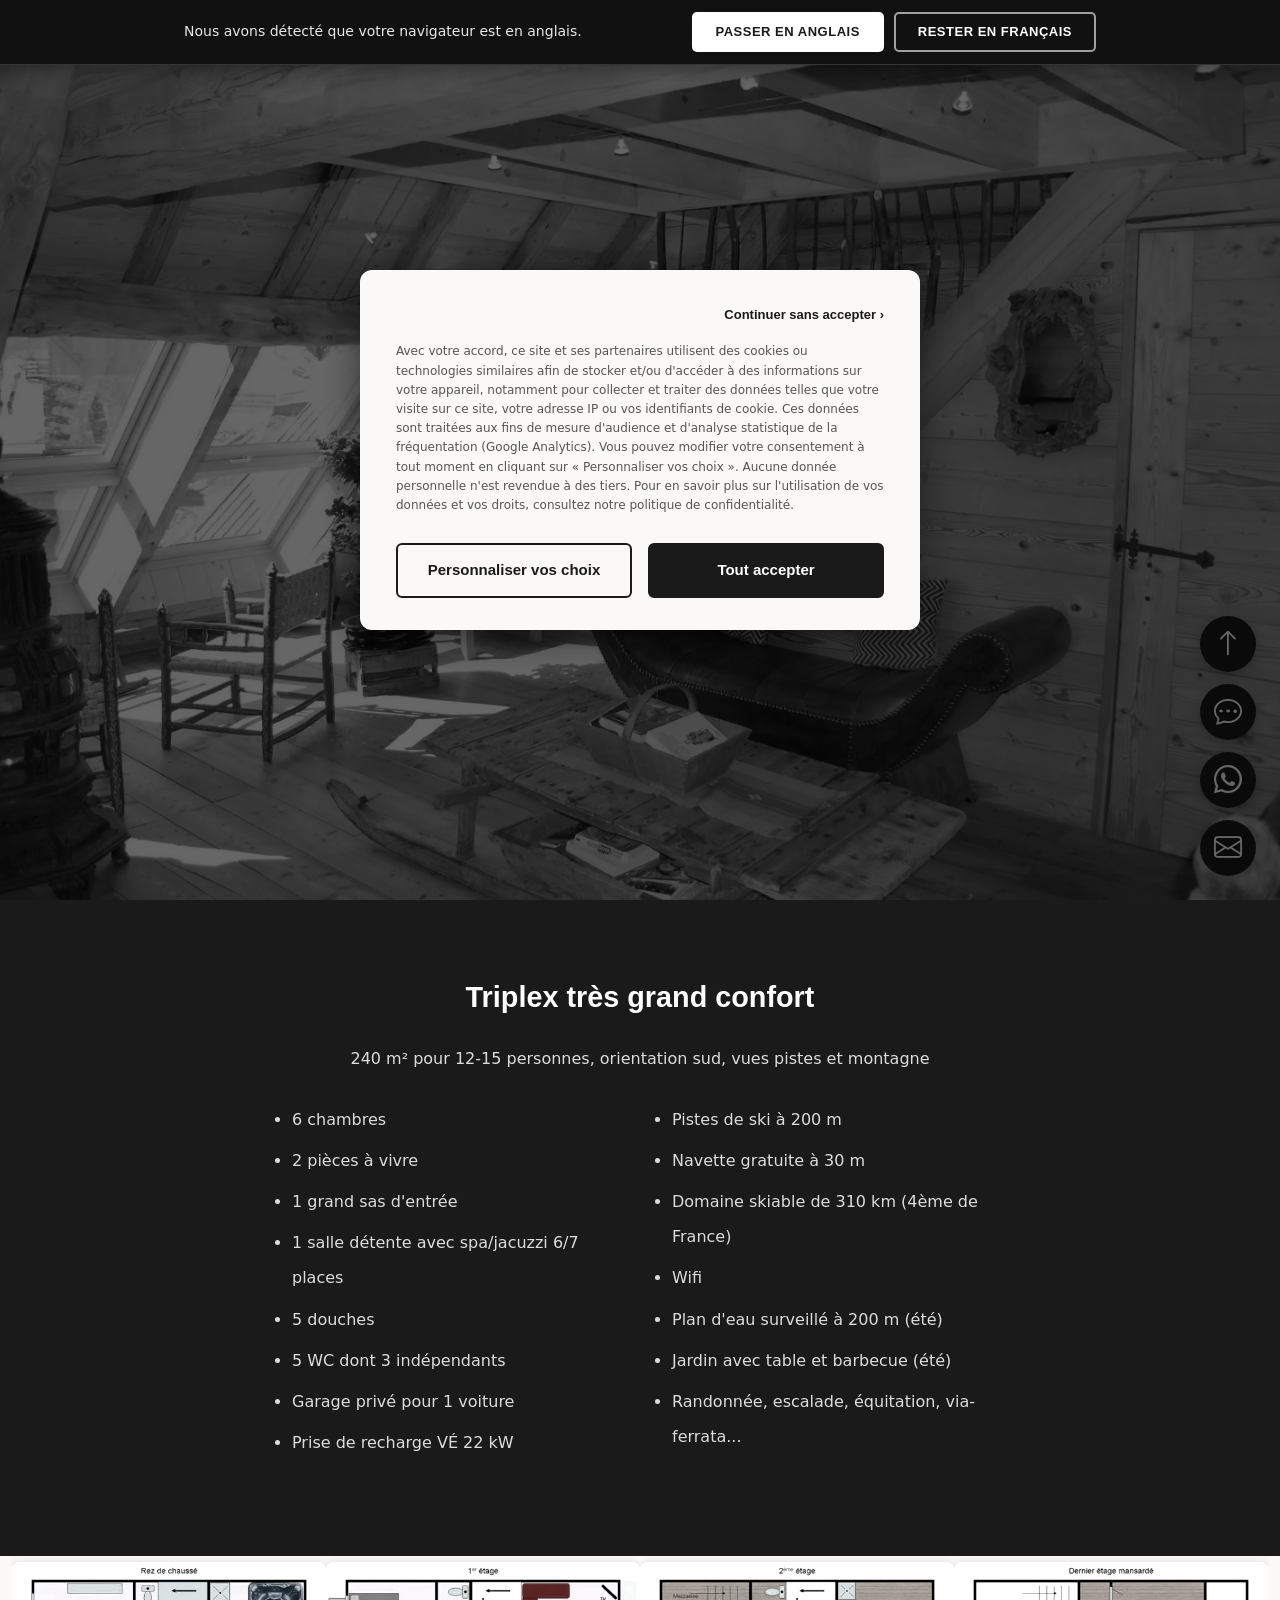
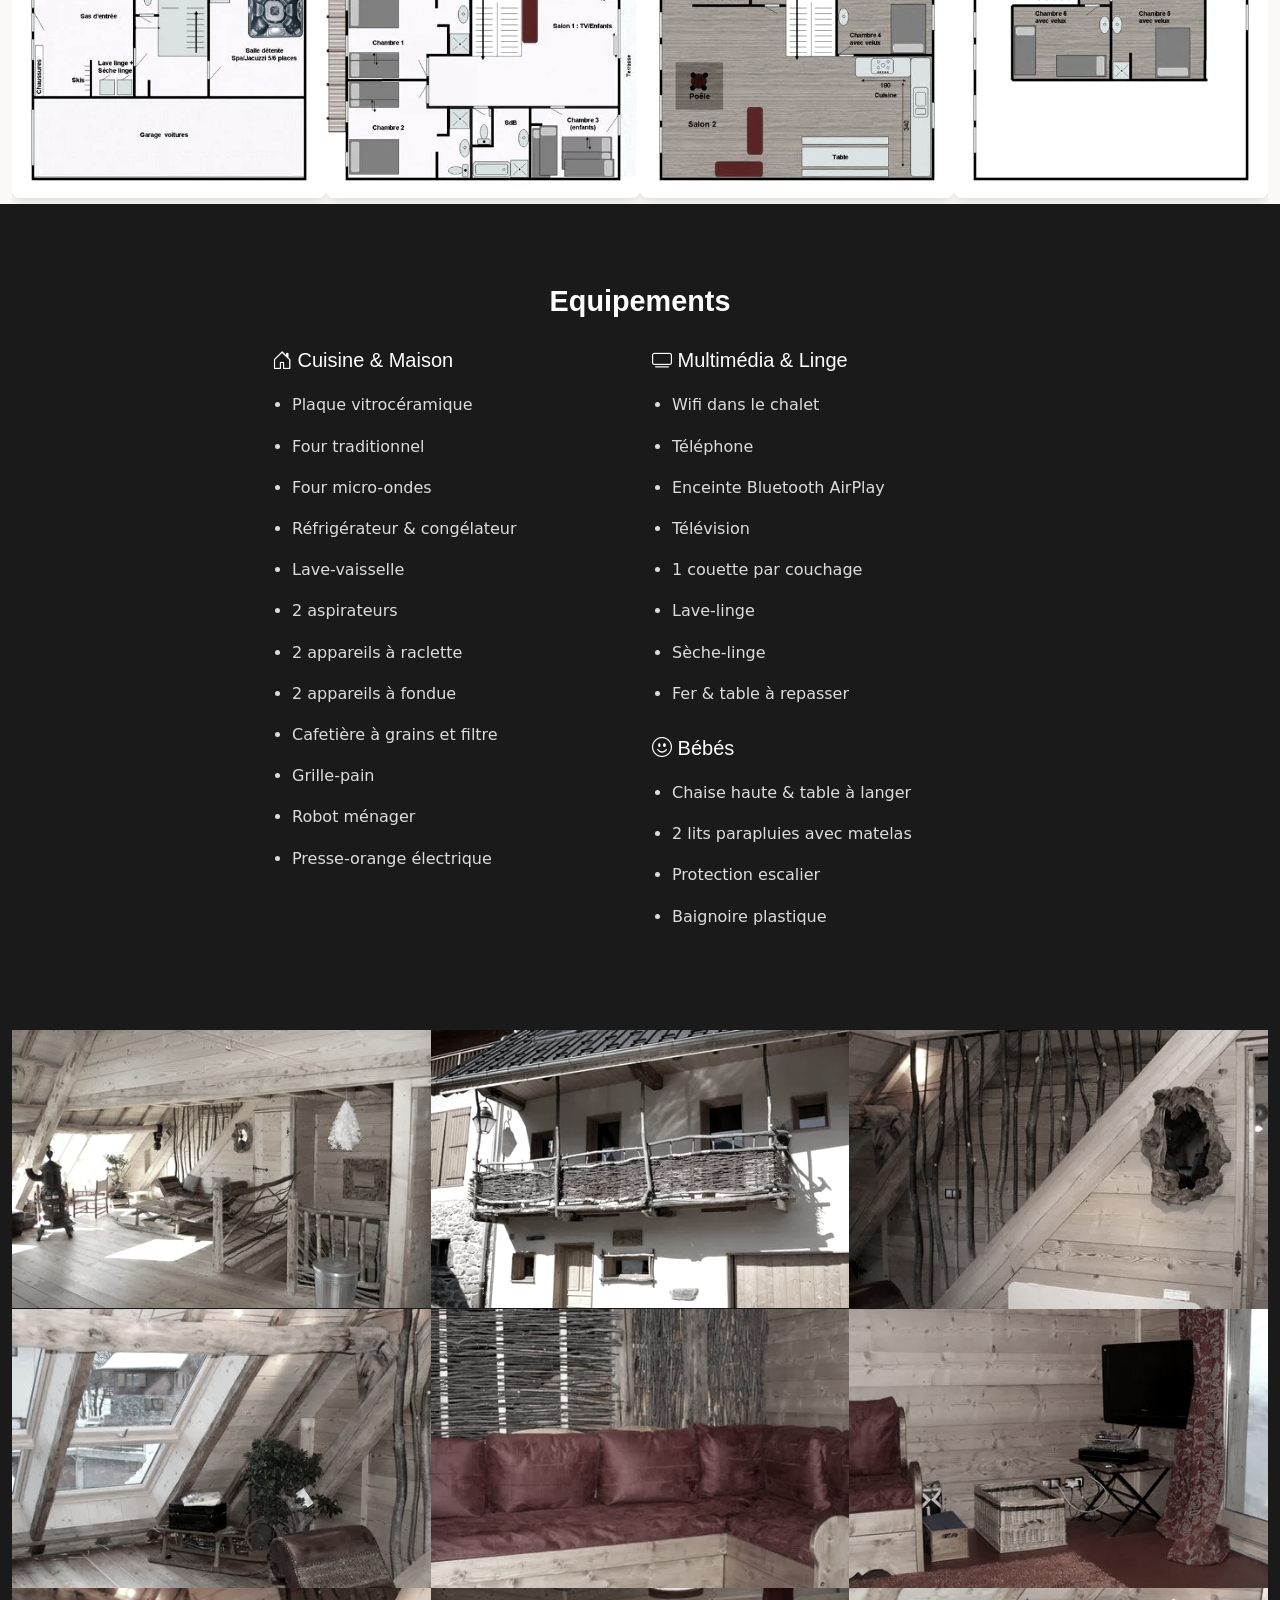
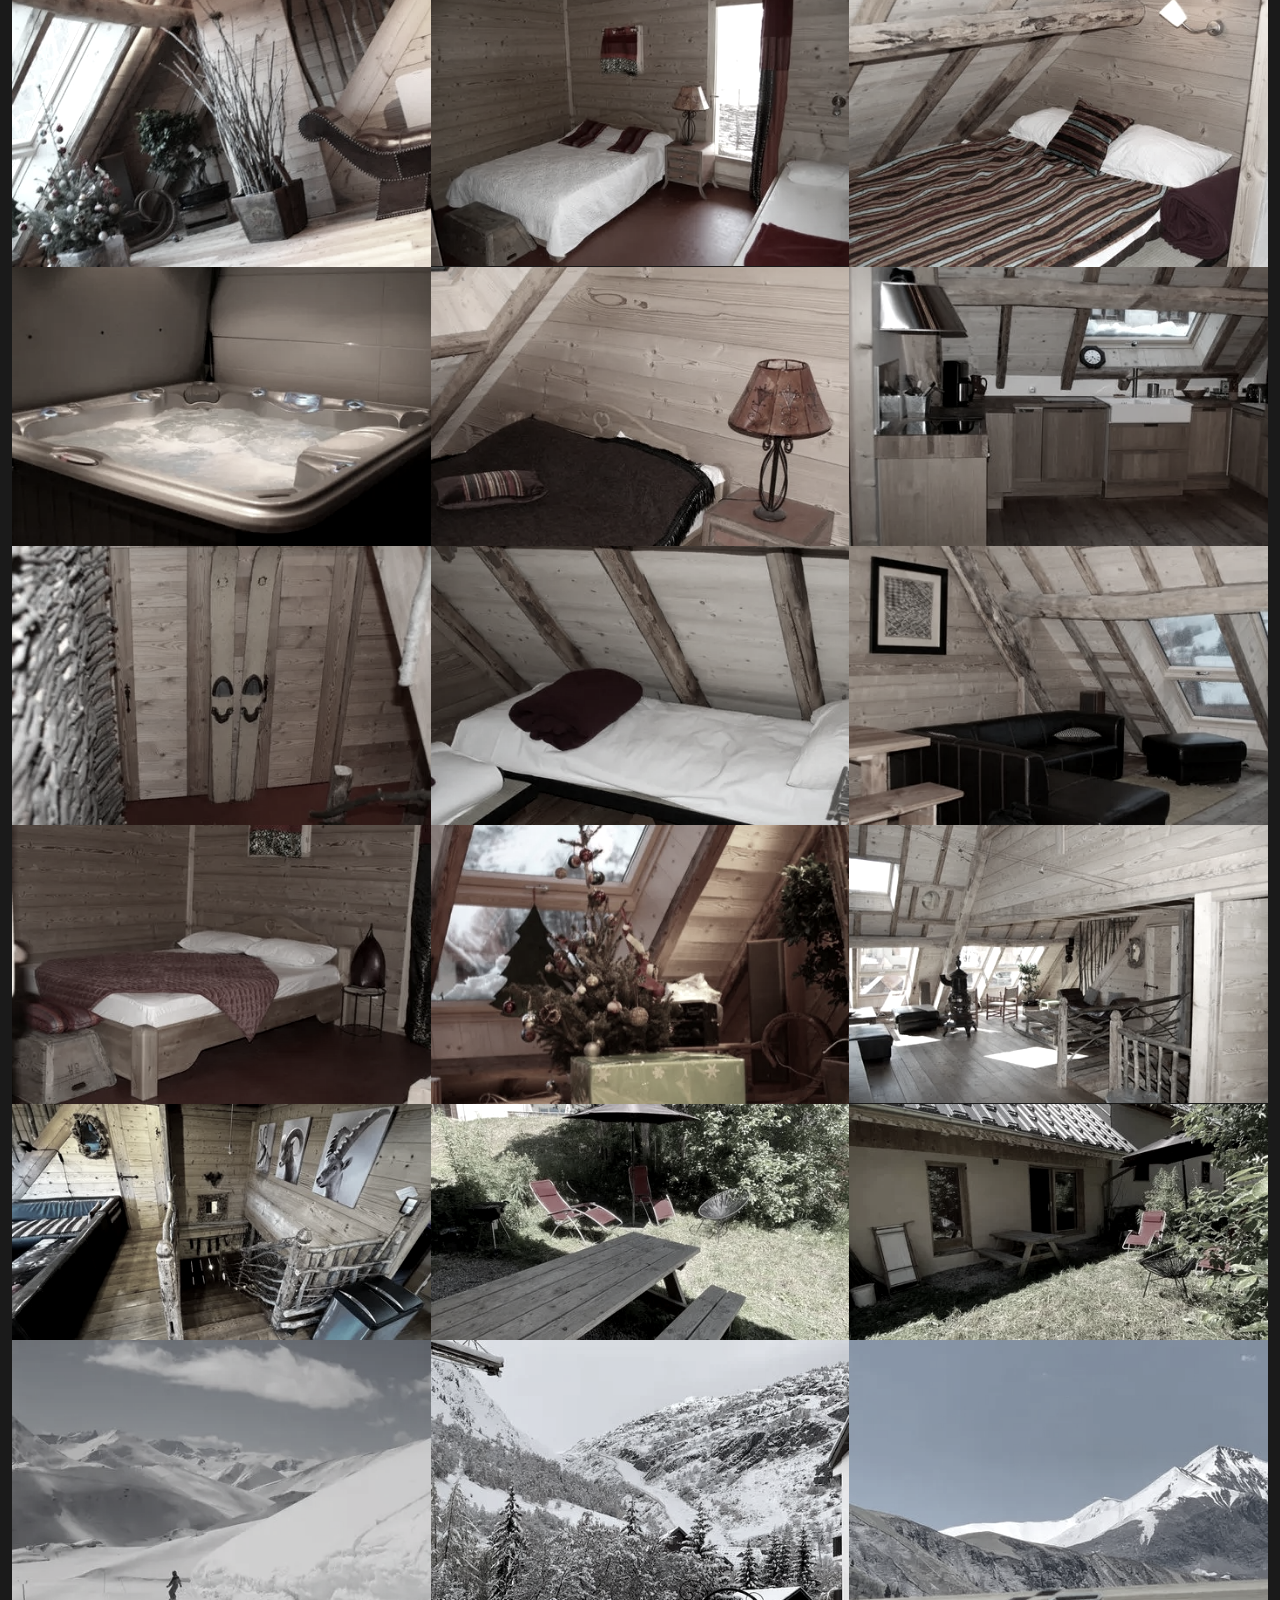
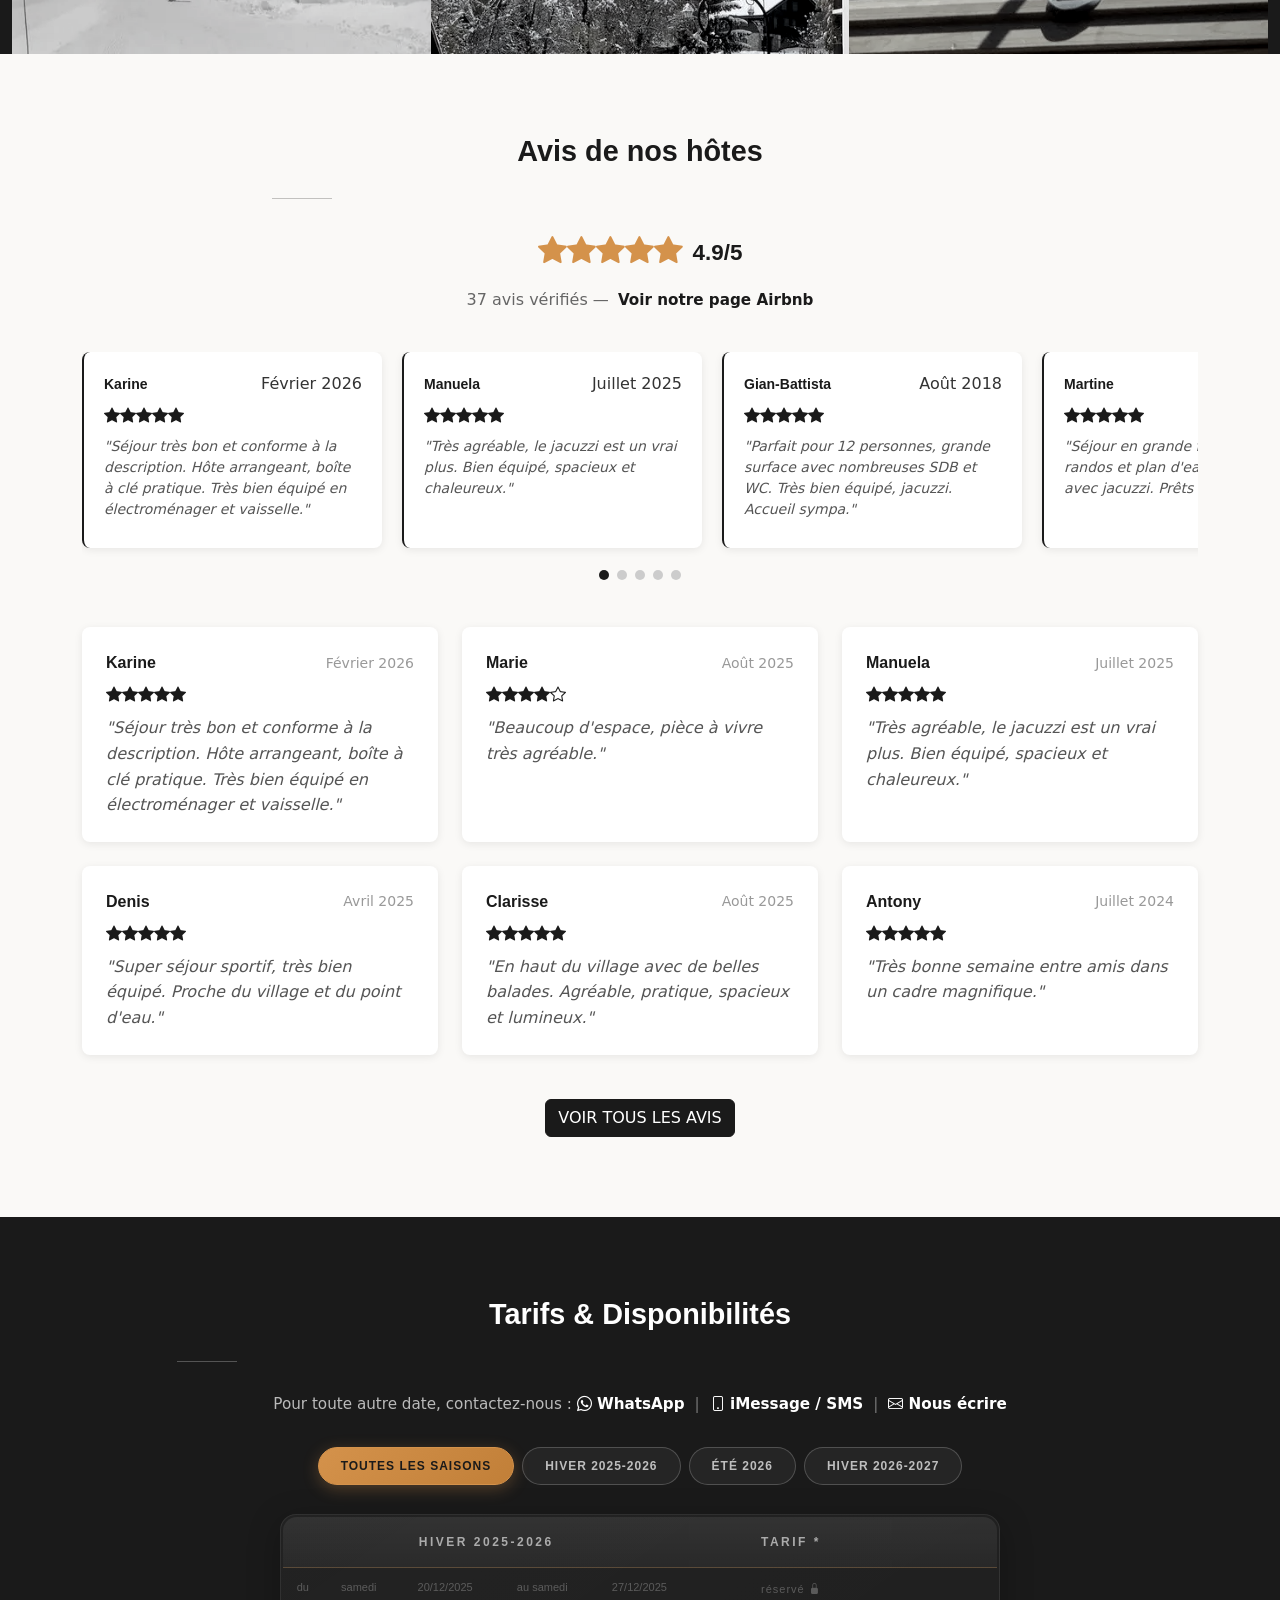
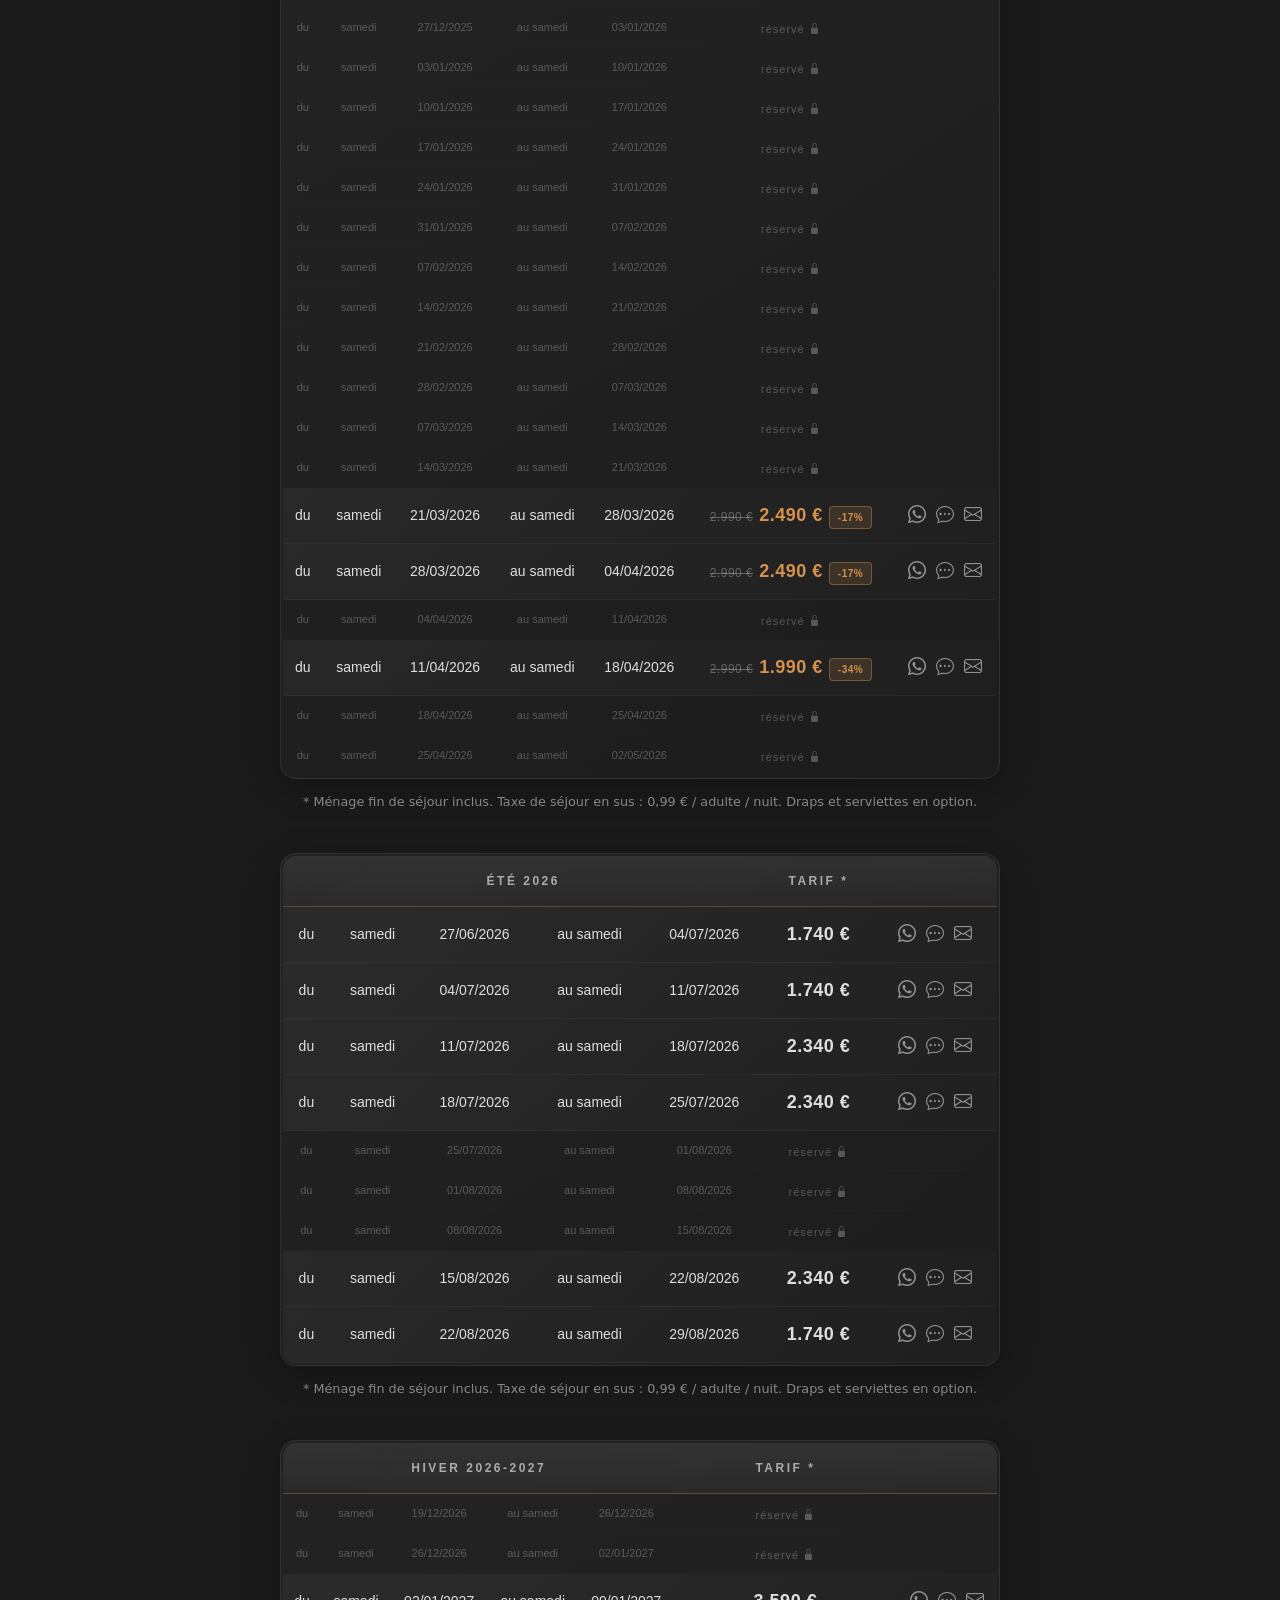
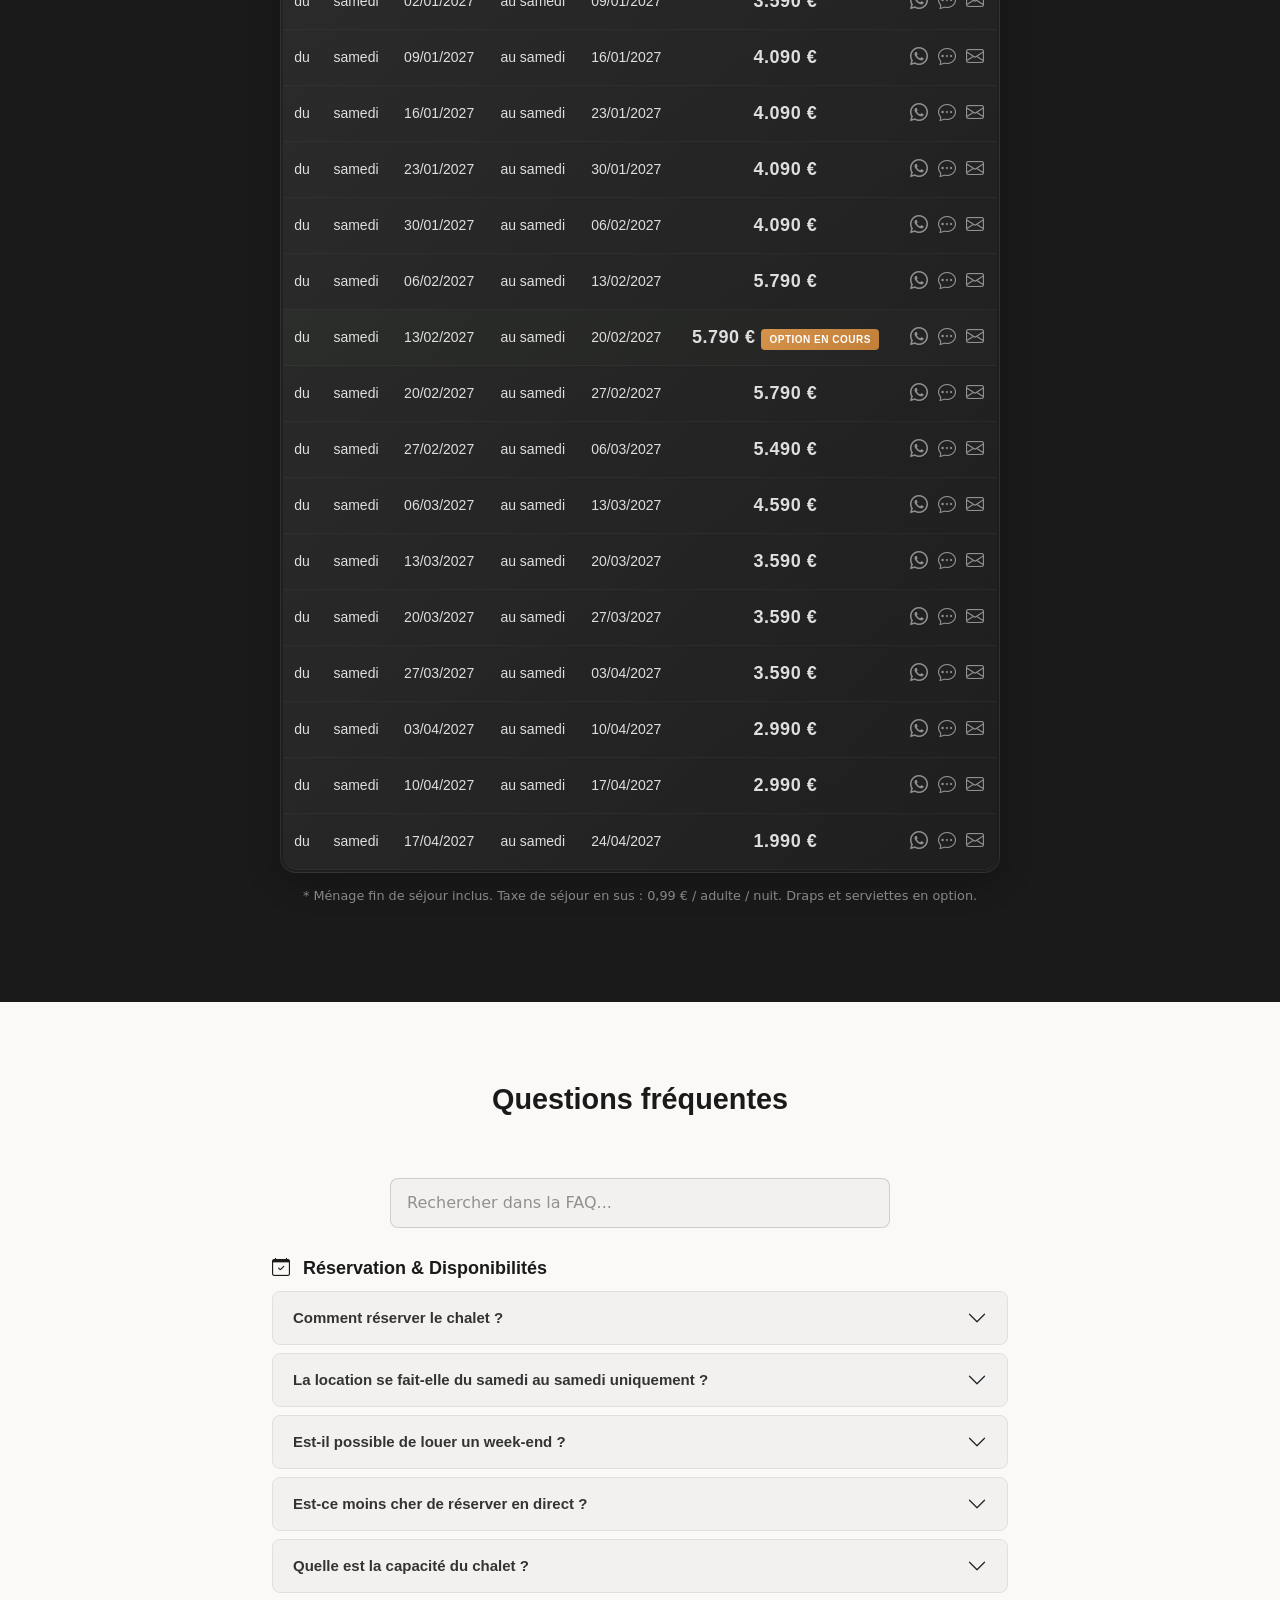
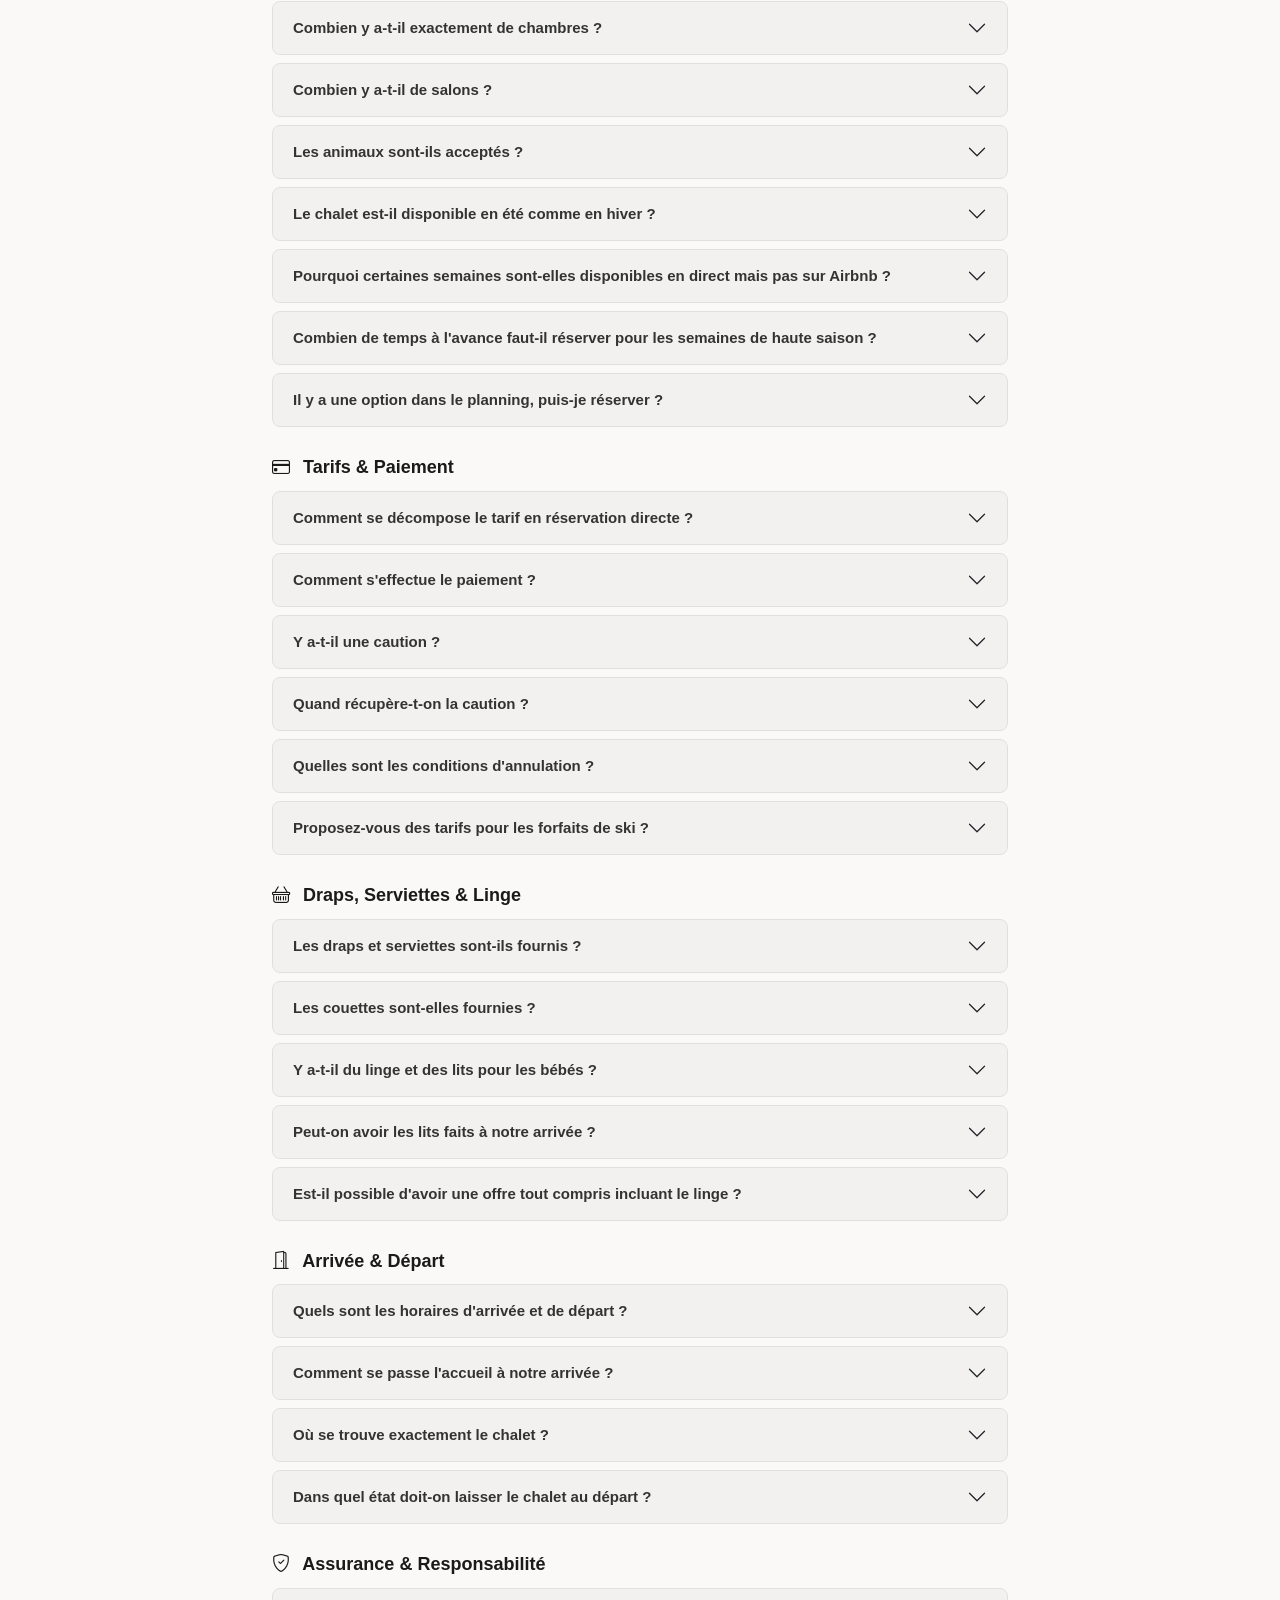
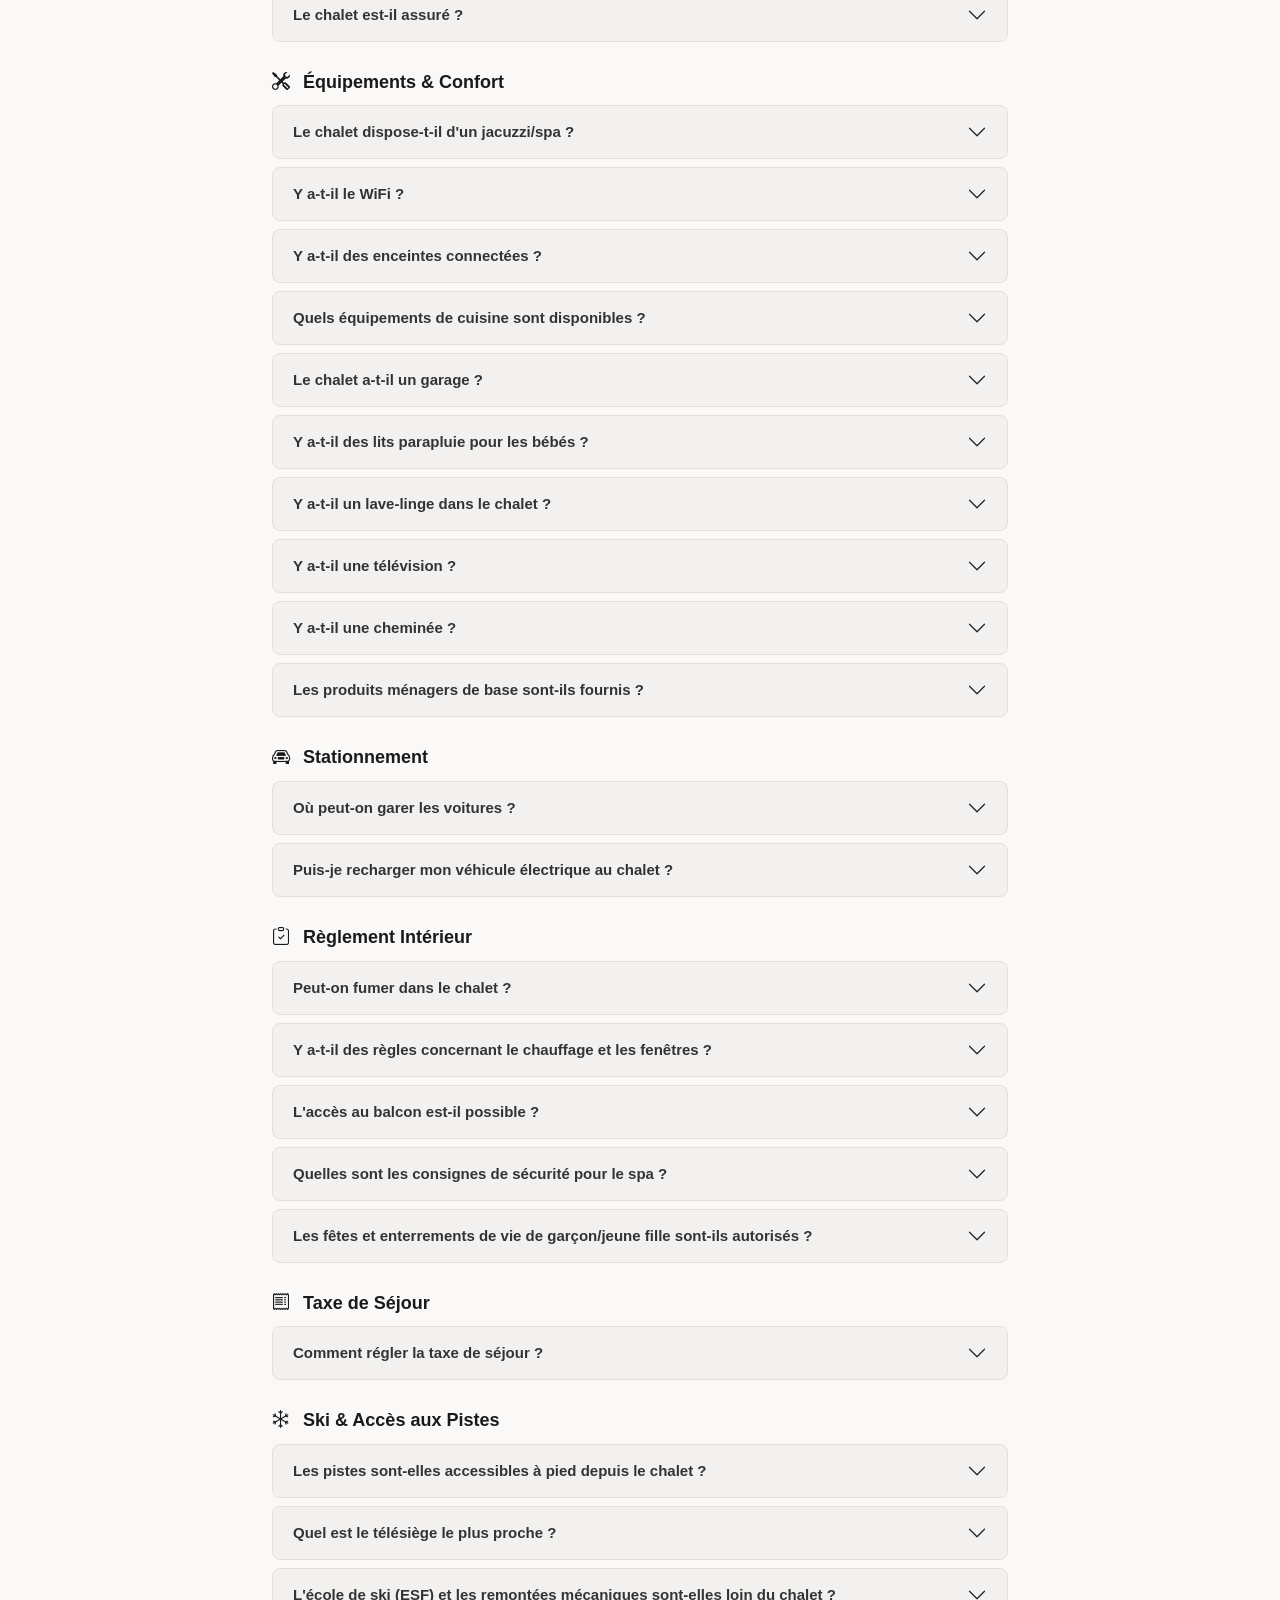
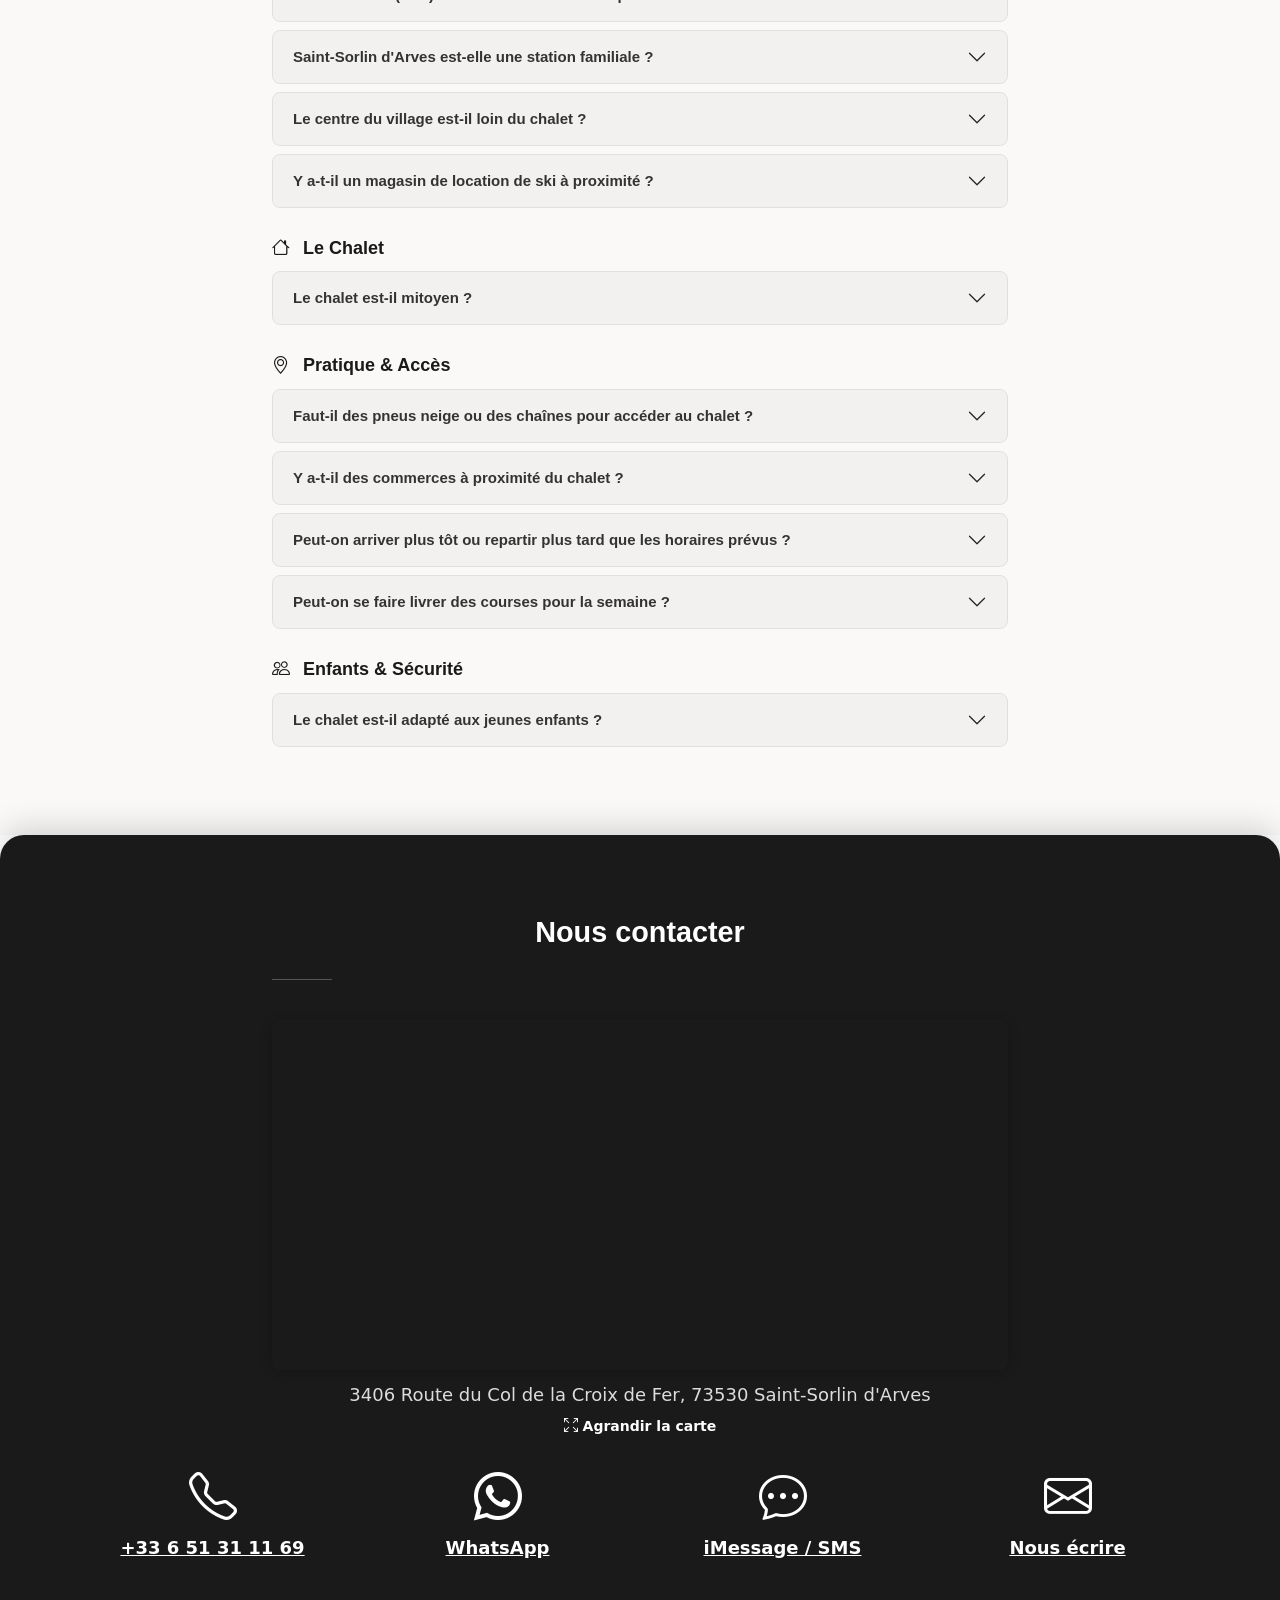
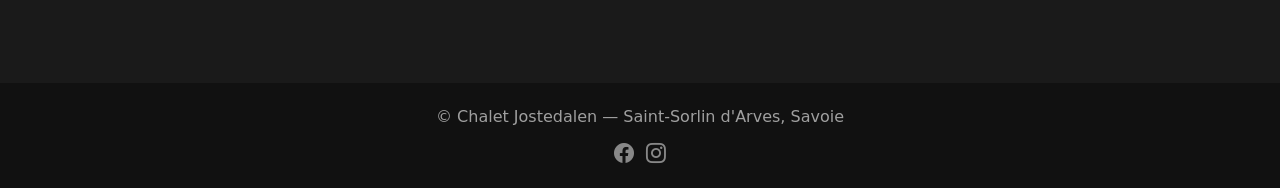
==== commit db6b04a9: "Remove stacking sections except contact and add FAQ #59 about options - Remove sticky scroll overlap" ====
--- a/index.html
+++ b/index.html
@@ -1,6 +1,6 @@
 <!DOCTYPE html><html lang="fr"><head><meta charset="utf-8"><meta name="gtm-id" content="GTM-552T5L7T"><meta name="viewport" content="width=device-width, initial-scale=1"><meta name="theme-color" content="#1a1a1a"><meta name="referrer" content="strict-origin-when-cross-origin"><meta http-equiv="Content-Security-Policy" content="default-src 'self'; script-src 'self' https://cdn.jsdelivr.net https://www.googletagmanager.com; style-src 'self' 'unsafe-inline' https://cdn.jsdelivr.net https://fonts.googleapis.com; font-src https://cdn.jsdelivr.net https://fonts.gstatic.com; img-src 'self' data: https://www.googletagmanager.com https://www.google-analytics.com; frame-src https://www.openstreetmap.org https://www.googletagmanager.com; connect-src 'self' https://www.google-analytics.com https://analytics.google.com https://www.googletagmanager.com; object-src 'none'; base-uri 'self'; form-action 'self'"><!-- LCP image preload (must be early, before inline CSS and JSON-LD) --><link rel="preload" as="image" fetchpriority="high"
           imagesrcset="/img/head-768.webp 768w, /img/head-1200.webp 1200w, /img/head.webp 3008w"
-          imagesizes="100vw"><!-- Favicon --><link rel="icon" href="data:image/svg+xml,<svg xmlns='http://www.w3.org/2000/svg' viewBox='0 0 100 100'><text y='.9em' font-size='90'>🏔️</text></svg>"><link rel="manifest" href="/manifest.json"><link rel="apple-touch-icon" href="/img/icon-192.png"><meta name="description" content="Location Chalet Jostedalen pour le ski et la randonnée à Saint-Sorlin d'Arves (Savoie) - 240m², 6 chambres, jacuzzi, domaine Les Sybelles"><meta name="author" content=""><title>Location Chalet Jostedalen - Saint-Sorlin d'Arves</title><!-- Canonical URL --><link rel="canonical" href="https://www.location-chalet-jostedalen.com/"><!-- Hreflang --><link rel="alternate" hreflang="fr" href="https://www.location-chalet-jostedalen.com/"><link rel="alternate" hreflang="en" href="https://www.location-chalet-jostedalen.com/en/"><link rel="alternate" hreflang="nl" href="https://www.location-chalet-jostedalen.com/nl/"><link rel="alternate" hreflang="de" href="https://www.location-chalet-jostedalen.com/de/"><link rel="alternate" hreflang="it" href="https://www.location-chalet-jostedalen.com/it/"><link rel="alternate" hreflang="x-default" href="https://www.location-chalet-jostedalen.com/"><!-- Open Graph --><meta property="og:type" content="website"><meta property="og:title" content="Chalet Jostedalen - Location à Saint-Sorlin d'Arves"><meta property="og:description" content="Chalet triplex 240m², 6 chambres, jacuzzi, 8-15 personnes. Au pied des pistes, domaine Les Sybelles (310 km). Saint-Sorlin d'Arves, Savoie."><meta property="og:url" content="https://www.location-chalet-jostedalen.com/"><meta property="og:image" content="https://www.location-chalet-jostedalen.com/img/chalet/s001.webp"><meta property="og:image:width" content="640"><meta property="og:image:height" content="426"><meta property="og:locale" content="fr_FR"><meta property="og:site_name" content="Chalet Jostedalen"><!-- Twitter Card --><meta name="twitter:card" content="summary_large_image"><meta name="twitter:title" content="Chalet Jostedalen - Location à Saint-Sorlin d'Arves"><meta name="twitter:description" content="Chalet triplex 240m², 6 chambres, jacuzzi, 8-15 personnes. Domaine Les Sybelles, Savoie."><meta name="twitter:image" content="https://www.location-chalet-jostedalen.com/img/chalet/s001.webp"><meta name="twitter:image:alt" content="Location Chalet Jostedalen - Saint-Sorlin d'Arves"><!-- Geo tags --><meta name="geo.region" content="FR-73"><meta name="geo.placename" content="Saint-Sorlin d'Arves"><meta name="geo.position" content="45.2221;6.2224"><meta name="ICBM" content="45.2221, 6.2224"><!-- LLMs --><link rel="alternate" type="text/markdown" href="/llms.txt" title="LLM-friendly site summary"><!-- Critical inline CSS (Bootstrap subset + creative) --><style>*,::after,::before{box-sizing:border-box}body{margin:0;font-family:system-ui,-apple-system,"Segoe UI",Roboto,"Helvetica Neue",Arial,sans-serif;font-size:1rem;font-weight:400;line-height:1.5;color:#212529;background-color:#fff;-webkit-text-size-adjust:100%}h1,h2,h3{margin-top:0;margin-bottom:.5rem;font-weight:500;line-height:1.2}h1{font-size:calc(1.375rem + 1.5vw)}h3{font-size:calc(1.3rem + .6vw)}hr{margin:1rem 0;color:inherit;border:0;border-top:1px solid;opacity:.25}p{margin-top:0;margin-bottom:1rem}a{text-decoration:underline}img{vertical-align:middle}.container-fluid{width:100%;padding-right:.75rem;padding-left:.75rem;margin-right:auto;margin-left:auto}.btn{display:inline-block;padding:.375rem .75rem;font-size:1rem;font-weight:400;line-height:1.5;text-align:center;text-decoration:none;vertical-align:middle;cursor:pointer;border:1px solid transparent;border-radius:.375rem;background-color:transparent;transition:color .15s ease-in-out,background-color .15s ease-in-out}.collapse:not(.show){display:none}.navbar{position:relative;display:flex;flex-wrap:wrap;align-items:center;justify-content:space-between;padding:.5rem 0}.navbar>.container-fluid{display:flex;flex-wrap:inherit;align-items:center;justify-content:space-between}.navbar-brand{padding-top:.3125rem;padding-bottom:.3125rem;margin-right:1rem;font-size:1.25rem;text-decoration:none;white-space:nowrap}.navbar-toggler{padding:.25rem .75rem;font-size:1.25rem;line-height:1;background-color:transparent;border:1px solid transparent;border-radius:.375rem}.navbar-toggler-icon{display:inline-block;width:1.5em;height:1.5em;vertical-align:middle;background-repeat:no-repeat;background-position:center;background-size:100%}.navbar-dark{--bs-navbar-color:rgba(255,255,255,.55);--bs-navbar-hover-color:rgba(255,255,255,.75);--bs-navbar-brand-color:#fff;--bs-navbar-toggler-border-color:rgba(255,255,255,.1);--bs-navbar-toggler-icon-bg:url("data:image/svg+xml,%3csvg xmlns='http://www.w3.org/2000/svg' viewBox='0 0 30 30'%3e%3cpath stroke='rgba%28255, 255, 255, 0.55%29' stroke-linecap='round' stroke-miterlimit='10' stroke-width='2' d='M4 7h22M4 15h22M4 23h22'/%3e%3c/svg%3e")}.navbar-dark .navbar-brand{color:var(--bs-navbar-brand-color)}.navbar-dark .navbar-toggler{color:var(--bs-navbar-color);border-color:var(--bs-navbar-toggler-border-color)}.navbar-dark .navbar-toggler-icon{background-image:var(--bs-navbar-toggler-icon-bg)}img{max-width:100%;height:auto}.fixed-top{position:fixed;top:0;right:0;left:0;z-index:1030}.ms-auto{margin-left:auto!important}.skip-link{position:absolute;top:-100px;left:0;background:#1a1a1a;color:#fff;padding:8px 16px;z-index:10000;font-size:14px;transition:top 0.2s}.skip-link:focus{top:0;color:#fff}html,body{height:100%;width:100%;margin:0}body{font-family:'Merriweather','Helvetica Neue',Arial,sans-serif;font-size:16px;color:#333}hr{border-color:rgba(255,255,255,0.4);border-width:1px;max-width:60px;opacity:1}a{transition:all 0.35s;color:#1a1a1a}a:hover,a:focus{color:#444;text-decoration:none}h1,h2,h3,h4,h5,h6{font-family:'Open Sans','Helvetica Neue',Arial,sans-serif}p{font-size:16px;line-height:1.7;margin-bottom:20px}.bg-primary.bg-primary{background-color:#FAF9F7!important;color:#333}.bg-primary-darken{background-color:#1a1a1a;color:#fff}.bg-dark.bg-dark{background-color:#111111!important;color:#fff}.text-faded{color:rgba(255,255,255,0.85)}section{padding:80px 0}aside{padding:50px 0}.no-padding{padding:0}main#main>section{position:sticky;top:0}main#main>section:nth-child(1){z-index:1}main#main>section:nth-child(2){z-index:2}main#main>section:nth-child(3){z-index:3}main#main>section:nth-child(4){z-index:4}main#main>section:nth-child(5){z-index:5}main#main>section:nth-child(6){z-index:6}main#main>section:nth-child(7){z-index:7}main#main>section:nth-child(8){z-index:8}footer.bg-dark{position:sticky;top:0;z-index:9}#plan,#equipement,#avis,#faq,#tarifs,#contact{border-radius:24px 24px 0 0;box-shadow:0 -8px 30px rgba(0,0,0,0.15)}#plan{padding-top:12px}@media (max-width:575.98px){#plan,#equipement,#avis,#faq,#tarifs,#contact{border-radius:16px 16px 0 0}#plan{padding-top:8px}}#mainNav{font-family:'Open Sans','Helvetica Neue',Arial,sans-serif;transition:all 0.35s;background-color:transparent;border-bottom:1px solid rgba(255,255,255,0.3)}#mainNav .navbar-brand{color:#fff;font-weight:700;text-transform:uppercase;font-size:16px;transition:all 0.35s;text-shadow:0 1px 3px rgba(0,0,0,0.6),0 0 8px rgba(0,0,0,0.3)}#mainNav .navbar-brand:hover,#mainNav .navbar-brand:focus{color:rgba(255,255,255,0.6)}#mainNav .nav-link{text-transform:uppercase;font-weight:700;font-size:13px;color:rgba(255,255,255,0.85);padding:0.5rem 1rem;text-shadow:0 1px 3px rgba(0,0,0,0.6),0 0 8px rgba(0,0,0,0.3)}#mainNav .nav-link:hover,#mainNav .nav-link:focus{color:#fff}#mainNav .nav-link.active{color:#fff!important}#mainNav.navbar-scrolled{background-color:#1a1a1a;border-bottom:1px solid rgba(255,255,255,0.08);box-shadow:0 2px 10px rgba(0,0,0,0.3)}#mainNav.navbar-scrolled .navbar-brand{color:#fff;font-size:14px;text-shadow:none}#mainNav.navbar-scrolled .navbar-brand:hover,#mainNav.navbar-scrolled .navbar-brand:focus{color:rgba(255,255,255,0.6)}#mainNav.navbar-scrolled .nav-link{color:rgba(255,255,255,0.85);text-shadow:none}#mainNav.navbar-scrolled .nav-link:hover,#mainNav.navbar-scrolled .nav-link:focus{color:#fff}#mainNav.navbar-scrolled .nav-link.active{color:#fff!important}@media (max-width:991.98px){#mainNav{background-color:#1a1a1a;border-bottom:none}#mainNav .navbar-brand{color:#fff}#mainNav .nav-link{color:rgba(255,255,255,0.85);padding:0.75rem 1rem}#mainNav .nav-link:hover{color:#fff}}header{position:relative;width:100%;min-height:auto;overflow:hidden;text-align:center;color:#ffffff}.header-bg{position:absolute;top:0;left:0;width:100%;height:100%;object-fit:cover;object-position:center;filter:grayscale(100%);transition:filter 2.5s ease-in-out}.header-bg.revealed{filter:grayscale(0%)}header::before{content:'';position:absolute;top:0;left:0;right:0;bottom:0;background:linear-gradient(180deg,rgba(20,20,20,0.15) 0%,rgba(20,20,20,0.3) 100%)}header .header-content{position:relative;text-align:center;padding:120px 15px 100px;width:100%;z-index:1}header .header-content .header-content-inner h1{font-weight:700;text-transform:uppercase;margin-top:0;margin-bottom:0;font-size:1.8rem;letter-spacing:1px;text-shadow:0 2px 10px rgba(0,0,0,0.5),0 1px 3px rgba(0,0,0,0.3)}header .header-content .header-content-inner h3{font-weight:600;font-size:1.2rem;color:#fff;margin-bottom:5px;text-shadow:0 1px 2px rgba(0,0,0,0.8),0 2px 8px rgba(0,0,0,0.6),0 0 20px rgba(0,0,0,0.4),1px 1px 4px rgba(0,0,0,0.5),-1px -1px 4px rgba(0,0,0,0.5)}header .header-content .header-content-inner hr{margin:25px auto;border-color:#fff}header .header-content .header-content-inner p{font-weight:500;color:rgba(255,255,255,0.8);font-size:16px;margin-bottom:50px}@media (min-width:768px){header{min-height:100vh}header .header-content{position:absolute;top:50%;transform:translateY(-50%);padding:0 50px}header .header-content .header-content-inner{max-width:900px;margin-left:auto;margin-right:auto}header .header-content .header-content-inner h1{font-size:2.6rem}header .header-content .header-content-inner h3{font-size:1.4rem}header .header-content .header-content-inner p{font-size:18px;max-width:80%;margin-left:auto;margin-right:auto}}.section-heading{margin-top:0;margin-bottom:30px;font-size:1.8rem;font-weight:700;color:#fff}.bg-primary-darken ul{font-size:16px;font-weight:300;line-height:2.2;padding-left:20px}.bg-primary-darken ul li{margin-bottom:6px}.portfolio-box{position:relative;display:block;max-width:650px;margin:0 auto;overflow:hidden}.portfolio-box img{width:100%;height:auto;transition:transform 0.4s ease,filter 0.4s ease}.portfolio-box:hover img{transform:scale(1.05)}#photo .portfolio-box img{filter:grayscale(80%) contrast(1.1);transition:filter 1.5s ease-in-out,transform 0.4s}#photo .portfolio-box:hover img{filter:grayscale(0%) contrast(1)}.portfolio-box .portfolio-box-caption{color:white;opacity:0;display:block;background:rgba(26,26,26,0.85);position:absolute;bottom:0;text-align:center;width:100%;height:100%;transition:all 0.35s}.portfolio-box .portfolio-box-caption .portfolio-box-caption-content{width:100%;text-align:center;position:absolute;top:50%;transform:translateY(-50%)}.portfolio-box .portfolio-box-caption .portfolio-box-caption-content .project-category,.portfolio-box .portfolio-box-caption .portfolio-box-caption-content .project-name{font-family:'Open Sans','Helvetica Neue',Arial,sans-serif;padding:0 15px}.portfolio-box .portfolio-box-caption .portfolio-box-caption-content .project-category{text-transform:uppercase;font-weight:600;font-size:14px}.portfolio-box .portfolio-box-caption .portfolio-box-caption-content .project-name{font-size:18px}.portfolio-box:hover .portfolio-box-caption{opacity:1}#contact{text-align:center}#contact i{color:#fff;margin-bottom:15px}#contact p{font-size:18px;color:rgba(255,255,255,0.85)}#contact a{color:#fff;font-weight:600}#contact a:hover{color:rgba(255,255,255,0.6)}.text-primary.text-primary{color:#1a1a1a!important}.btn-default{color:#1a1a1a;background-color:#fff;border-color:#fff;transition:all 0.35s}.btn-default:hover,.btn-default:focus{color:#1a1a1a;background-color:#f2f2f2;border-color:#ededed}.btn.btn-primary{color:#fff;background-color:#1a1a1a;border-color:#1a1a1a;transition:all 0.35s}.btn.btn-primary:hover,.btn.btn-primary:focus{color:#fff;background-color:#444;border-color:#444}.btn{font-family:'Open Sans','Helvetica Neue',Arial,sans-serif;border:none;border-radius:300px;font-weight:700;text-transform:uppercase}.btn-xl{padding:15px 30px}.animate-on-scroll{opacity:0;transform:translateY(20px);transition:opacity 0.6s ease-out,transform 0.6s ease-out}.animate-on-scroll.animated{opacity:1;transform:translateY(0)}.fa-3x{font-size:3em}.floating-buttons{position:fixed;bottom:24px;right:24px;display:flex;flex-direction:column;gap:12px;z-index:1000}.backtotop-float,.whatsapp-float,.imessage-float,.email-float{width:56px;height:56px;border-radius:50%;display:flex;align-items:center;justify-content:center;font-size:28px;color:#fff;box-shadow:0 4px 12px rgba(0,0,0,0.25);transition:transform 0.3s,box-shadow 0.3s;text-decoration:none}.backtotop-float{background-color:#1a1a1a;opacity:0;pointer-events:none;transition:opacity 0.3s,transform 0.3s,box-shadow 0.3s}.backtotop-float.visible{opacity:1;pointer-events:auto}.whatsapp-float{background-color:#1a1a1a;color:#fff}.imessage-float{background-color:#1a1a1a;color:#fff}.email-float{background-color:#1a1a1a;color:#fff}.backtotop-float:hover,.whatsapp-float:hover,.imessage-float:hover,.email-float:hover{transform:scale(1.1);box-shadow:0 6px 18px rgba(0,0,0,0.3);color:#fff}#langSwitcher .dropdown-toggle{display:flex;align-items:center;gap:6px}#langSwitcher .dropdown-toggle::after{margin-left:4px}#langSwitcher .dropdown-menu{min-width:140px;background-color:#fff;border:1px solid rgba(0,0,0,0.1);border-radius:6px;box-shadow:0 4px 12px rgba(0,0,0,0.1);padding:4px 0}#langSwitcher .dropdown-item{font-family:'Open Sans','Helvetica Neue',Arial,sans-serif;font-size:14px;font-weight:600;color:#1a1a1a;padding:8px 16px;transition:all 0.2s}#langSwitcher .dropdown-item:hover,#langSwitcher .dropdown-item:focus{background-color:#FAF9F7;color:#1a1a1a}#langSwitcher .dropdown-item.active{background-color:#1a1a1a;color:#fff}@media (max-width:991.98px){#langSwitcher .dropdown-menu{background-color:#1a1a1a;border:none;box-shadow:none}#langSwitcher .dropdown-item{color:rgba(255,255,255,0.85)}#langSwitcher .dropdown-item:hover,#langSwitcher .dropdown-item:focus{background-color:rgba(255,255,255,0.1);color:#fff}#langSwitcher .dropdown-item.active{background-color:rgba(255,255,255,0.15);color:#fff}}.lang-suggestion-banner{position:fixed;top:0;left:0;right:0;background-color:#111111;color:#fff;z-index:1300;box-shadow:0 4px 20px rgba(0,0,0,0.4);border-bottom:1px solid rgba(255,255,255,0.15)}.lang-suggestion-inner{max-width:960px;margin:0 auto;padding:12px 24px;display:flex;align-items:center;justify-content:space-between;gap:16px}.lang-suggestion-text{margin:0;font-size:14px;line-height:1.5;color:rgba(255,255,255,0.9)}.lang-suggestion-buttons{display:flex;gap:10px;flex-shrink:0}.btn-lang-switch{display:inline-block;background-color:#fff;color:#1a1a1a;border:2px solid #fff;padding:8px 22px;font-family:'Open Sans','Helvetica Neue',Arial,sans-serif;font-size:13px;font-weight:700;text-transform:uppercase;letter-spacing:0.5px;border-radius:5px;cursor:pointer;transition:background-color 0.3s;white-space:nowrap;text-decoration:none}.btn-lang-switch:hover{background-color:#e0e0e0;border-color:#e0e0e0;color:#1a1a1a}.btn-lang-stay{background-color:transparent;color:#fff;border:2px solid rgba(255,255,255,0.6);padding:8px 22px;font-family:'Open Sans','Helvetica Neue',Arial,sans-serif;font-size:13px;font-weight:700;text-transform:uppercase;letter-spacing:0.5px;border-radius:5px;cursor:pointer;transition:all 0.3s;white-space:nowrap}.btn-lang-stay:hover{border-color:#fff;color:#fff}@media (max-width:575.98px){.lang-suggestion-inner{flex-direction:column;text-align:center;padding:16px}.lang-suggestion-buttons{width:100%;justify-content:center}}.cookie-banner{position:fixed;top:0;left:0;right:0;bottom:0;background-color:rgba(0,0,0,0.6);z-index:1200;display:flex;align-items:center;justify-content:center}.cookie-banner-inner{background-color:#FAF9F7;max-width:560px;width:90%;padding:32px 36px;border-radius:12px;box-shadow:0 8px 40px rgba(0,0,0,0.5)}.cookie-banner-top{text-align:right;margin-bottom:16px}.btn-cookie-skip{background:none;border:none;color:#1a1a1a;font-family:'Open Sans','Helvetica Neue',Arial,sans-serif;font-size:13px;font-weight:700;cursor:pointer;padding:0;transition:color 0.2s}.btn-cookie-skip:hover{color:#666}.cookie-banner-text{margin:0 0 28px;font-size:12px;line-height:1.6;color:#555;text-align:left}.cookie-banner-buttons{display:flex;gap:16px}.cookie-config-title{font-family:'Open Sans','Helvetica Neue',Arial,sans-serif;font-size:18px;font-weight:700;color:#1a1a1a;margin:0 0 24px}.cookie-category{display:flex;align-items:center;justify-content:space-between;gap:16px;padding:16px 0;border-bottom:1px solid rgba(0,0,0,0.1)}.cookie-category:first-of-type{border-top:1px solid rgba(0,0,0,0.1)}.cookie-category-info{flex:1}.cookie-category-info strong{display:block;font-size:14px;color:#1a1a1a;margin-bottom:4px}.cookie-category-info p{margin:0;font-size:12px;color:#777;line-height:1.4}.cookie-toggle{position:relative;display:inline-block;width:48px;height:26px;flex-shrink:0}.cookie-toggle input{opacity:0;width:0;height:0}.cookie-toggle-slider{position:absolute;cursor:pointer;top:0;left:0;right:0;bottom:0;background-color:#ccc;border-radius:26px;transition:background-color 0.3s}.cookie-toggle-slider::before{content:"";position:absolute;height:20px;width:20px;left:3px;bottom:3px;background-color:#fff;border-radius:50%;transition:transform 0.3s}.cookie-toggle input:checked + .cookie-toggle-slider{background-color:#1a1a1a}.cookie-toggle input:checked + .cookie-toggle-slider::before{transform:translateX(22px)}.cookie-toggle input:disabled + .cookie-toggle-slider{background-color:#a8c4a0;cursor:default}.cookie-save-btn{width:100%;margin-top:24px}.btn-cookie-configure,.btn-cookie-accept{flex:1;padding:14px 24px;font-family:'Open Sans','Helvetica Neue',Arial,sans-serif;font-size:15px;font-weight:700;border-radius:6px;cursor:pointer;transition:all 0.3s}.btn-cookie-configure{background-color:transparent;color:#1a1a1a;border:2px solid #1a1a1a}.btn-cookie-configure:hover{background-color:#1a1a1a;color:#fff}.btn-cookie-accept{background-color:#1a1a1a;color:#fff;border:2px solid #1a1a1a}.btn-cookie-accept:hover{background-color:#444;border-color:#444}@media (max-width:575.98px){.cookie-banner-inner{padding:24px 20px}.cookie-banner-buttons{flex-direction:column}}.page-404{min-height:100vh;display:flex;flex-direction:column}.page-404-content{flex:1;display:flex;align-items:center;justify-content:center;text-align:center;padding:120px 20px 80px;background-color:#1a1a1a;color:#fff}.page-404-content h1{font-size:5rem;font-weight:700;color:#fff;margin-bottom:10px}.page-404-content h2{font-size:1.6rem;font-weight:700;margin-bottom:20px}.page-404-content p{color:rgba(255,255,255,0.8);margin-bottom:30px}.page-404-content .btn-back{display:inline-block;background-color:#fff;color:#1a1a1a;padding:12px 30px;border-radius:300px;font-family:'Open Sans','Helvetica Neue',Arial,sans-serif;font-weight:700;text-transform:uppercase;font-size:14px;text-decoration:none;transition:background-color 0.3s}.page-404-content .btn-back:hover{background-color:#e0e0e0;color:#1a1a1a}#avis .section-heading{color:#1a1a1a}#avis hr{border-color:#1a1a1a}.reviews-summary{text-align:center;margin-bottom:40px}.reviews-summary .reviews-avg-stars{color:#D4924B;font-size:1.8rem}.reviews-summary .reviews-avg-score{font-family:'Open Sans','Helvetica Neue',Arial,sans-serif;font-size:1.4rem;font-weight:700;color:#1a1a1a;margin-left:10px}.reviews-summary .reviews-count{display:block;font-size:1rem;color:#666;margin-top:5px}.reviews-airbnb-link{display:inline-block;margin-top:12px;color:#1a1a1a;font-size:0.95rem;font-weight:600;text-decoration:none;transition:color 0.3s ease}.reviews-airbnb-link:hover{color:#1a1a1a;text-decoration:underline}.reviews-airbnb-link i{margin-right:4px}.review-card{background:#fff;border-radius:8px;box-shadow:0 2px 8px rgba(0,0,0,0.08);padding:24px;height:100%}.review-card .review-stars{color:#1a1a1a;margin-bottom:10px}.review-card .review-name{font-family:'Open Sans','Helvetica Neue',Arial,sans-serif;font-weight:700;color:#1a1a1a}.review-card .review-date{color:#999;font-size:14px}.review-card .review-text{font-style:italic;color:#555;margin-bottom:0;line-height:1.6}.review-extra{display:none}.btn-reviews{margin-top:20px}.review-toggle{display:inline-block;margin-top:8px;font-size:13px;color:#999;text-decoration:underline}.review-toggle:hover{color:#1a1a1a}html[lang="fr"] .review-toggle{display:none}#faq .section-heading{color:#1a1a1a}#faq .accordion-item{background-color:transparent;border:1px solid rgba(0,0,0,0.1);margin-bottom:8px;border-radius:8px;overflow:hidden}#faq .accordion-button{background-color:rgba(0,0,0,0.03);color:#333;font-family:'Open Sans','Helvetica Neue',Arial,sans-serif;font-weight:600;font-size:15px;padding:16px 20px;box-shadow:none}#faq .accordion-button:not(.collapsed){background-color:rgba(0,0,0,0.06);color:#1a1a1a}#faq .accordion-button::after{filter:none}#faq .accordion-button:not(.collapsed)::after{filter:none}#faq .accordion-body{color:#555;font-size:15px;line-height:1.7}#faq .accordion-body a:not(.faq-contact-links a){color:#1a1a1a;text-decoration:underline;padding:16px 20px}.faq-category{color:#1a1a1a;font-size:18px;font-weight:600;margin-top:30px;margin-bottom:12px}.faq-category:first-of-type{margin-top:0}.faq-search-wrapper{max-width:500px;margin:0 auto 30px}.faq-search-input{width:100%;padding:12px 16px;border:1px solid rgba(0,0,0,0.15);border-radius:8px;background:rgba(0,0,0,0.03);color:#333;font-size:16px;outline:none}.faq-search-input:focus{border-color:#1a1a1a}.faq-search-input::placeholder{color:rgba(0,0,0,0.4)}.faq-category i{margin-right:8px}.faq-contact-links{display:inline-flex;gap:12px;margin-left:6px;vertical-align:middle}.faq-contact-links a{color:#555;font-size:22px;transition:opacity 0.2s}.faq-contact-links a:hover{opacity:0.75}#tarifs .section-heading{color:#fff}.tarifs-contact-msg{font-size:0.95rem;color:rgba(255,255,255,0.7);margin-bottom:25px}.tarifs-contact-links{display:inline-flex;gap:10px;align-items:center}.tarifs-contact-sep{color:rgba(255,255,255,0.4)}.tarifs-contact-msg a{color:#fff;font-weight:600;text-decoration:none;white-space:nowrap}.tarifs-contact-msg a:hover{color:#fff;text-decoration:underline}.tarifs-table-wrapper{overflow-x:auto;margin-bottom:0;max-width:720px;margin-left:auto;margin-right:auto;-webkit-overflow-scrolling:touch;background:linear-gradient(145deg,rgba(255,255,255,0.04) 0%,rgba(255,255,255,0.01) 100%);border-radius:16px;padding:2px;border:1px solid rgba(255,255,255,0.08);box-shadow:0 8px 32px rgba(0,0,0,0.25);position:relative}.tarifs-table-wrapper + .tarifs-footnote{margin-top:12px}.tarifs-table-wrapper + .tarifs-footnote + .tarifs-season-divider + .tarifs-table-wrapper,.tarifs-table-wrapper + .tarifs-season-divider + .tarifs-table-wrapper{margin-top:40px}.tarifs-season-divider{display:none}.tarifs-table{width:100%;border-collapse:separate;border-spacing:0;font-family:'Open Sans','Helvetica Neue',Arial,sans-serif;font-size:14px}.tarifs-table thead th{background:linear-gradient(180deg,rgba(255,255,255,0.08) 0%,rgba(255,255,255,0.04) 100%);color:rgba(255,255,255,0.6);padding:16px 10px;text-align:center;font-weight:700;font-size:12px;text-transform:uppercase;letter-spacing:2.5px;border-bottom:1px solid rgba(212,146,75,0.25)}.tarifs-table thead th:first-child{border-radius:14px 0 0 0}.tarifs-table thead th:last-child{border-radius:0 14px 0 0;text-align:center;text-transform:none;font-weight:600;font-size:13px}.tarifs-table tbody td{padding:14px 10px;border-bottom:1px solid rgba(255,255,255,0.04);white-space:nowrap;text-align:center;color:rgba(255,255,255,0.85)}.tarifs-table tbody tr:last-child td:first-child{border-radius:0 0 0 14px}.tarifs-table tbody tr:last-child td:last-child{border-radius:0 0 14px 0}.tarifs-table tbody tr{transition:all 0.3s cubic-bezier(0.4,0,0.2,1)}.tarifs-table tbody tr.tarif-available:hover{background:linear-gradient(135deg,rgba(212,146,75,0.1) 0%,rgba(212,146,75,0.04) 100%);transform:translateX(4px)}.tarifs-table .tarif-available{background:linear-gradient(135deg,rgba(255,255,255,0.04) 0%,rgba(255,255,255,0.01) 100%)}.tarifs-table .tarif-option{background:linear-gradient(135deg,rgba(168,196,160,0.08) 0%,rgba(168,196,160,0.03) 100%)}.tarifs-table .tarif-reserved{background:transparent;font-size:11px;opacity:0.3}.tarifs-table .tarif-reserved td{padding:6px 10px}.tarifs-table .tarif-reserved .tarif-reserved-text,.tarifs-table .tarif-reserved .tarif-reserved-icon{font-size:11px;font-weight:400;letter-spacing:1px}.tarifs-table .tarif-price{text-align:center;font-weight:800;font-size:18px;letter-spacing:0.5px}.tarif-original{text-decoration:line-through;color:rgba(255,255,255,0.3);font-weight:400;font-size:12px;margin-right:6px}.tarif-promo{color:#D4924B;font-weight:800}.tarif-badge{display:inline-block;background:rgba(212,146,75,0.15);color:#D4924B;font-size:10px;font-weight:700;padding:3px 8px;border-radius:4px;border:1px solid rgba(212,146,75,0.4);margin-left:6px;letter-spacing:0.5px}.tarif-comment{display:inline-block;background:linear-gradient(135deg,#D4924B 0%,#C17F38 100%);color:#fff;font-size:10px;font-weight:700;padding:3px 8px;border-radius:4px;margin-left:6px;text-transform:uppercase}.tarif-book{display:flex;align-items:center;justify-content:center;gap:10px;white-space:nowrap}.tarif-book a{display:inline-flex;align-items:center;justify-content:center;font-size:18px;text-decoration:none;color:rgba(255,255,255,0.5);transition:all 0.25s cubic-bezier(0.4,0,0.2,1)}.tarif-book a:hover{transform:scale(1.25);color:#D4924B;filter:drop-shadow(0 0 6px rgba(212,146,75,0.5))}.tarif-book .bi-whatsapp,.tarif-book .bi-chat-dots,.tarif-book .bi-envelope{color:inherit}.tarif-date-short{display:none}.tarif-thead-mobile{display:none}.tarif-reserved-icon{display:none}@media (max-width:575.98px){.tarifs-table-wrapper{border-radius:12px;padding:1px}.tarifs-table thead th:first-child{border-radius:11px 0 0 0}.tarifs-table thead th:last-child{border-radius:0 11px 0 0}.tarifs-table tbody tr:last-child td:first-child{border-radius:0 0 0 11px}.tarifs-table tbody tr:last-child td:last-child{border-radius:0 0 11px 0}.tarif-col-label{display:none}.tarif-reserved-text{display:none}.tarif-reserved-icon{display:inline}.tarif-thead-desktop{display:none}.tarif-thead-mobile{display:table-row}.tarif-date-full{display:none}.tarif-date-short{display:inline}.tarifs-table{font-size:13px}.tarifs-table tbody td,.tarifs-table thead th{padding:10px 6px}.tarifs-table thead th{letter-spacing:2px}.tarif-book a{font-size:16px}.tarifs-table .tarif-price{font-size:15px}.tarifs-table tbody tr{transition:none}.tarifs-table tbody tr.tarif-available:hover{transform:none;background:rgba(255,255,255,0.03)}}.plan-zoom{cursor:zoom-in;padding:6px}.plan-zoom img{filter:grayscale(80%) contrast(1.1);transition:filter 1.5s ease-in-out;border-radius:8px;box-shadow:0 2px 12px rgba(0,0,0,0.15)}.plan-zoom:hover img{filter:grayscale(0%) contrast(1)}.map-container{border-radius:8px;overflow:hidden;box-shadow:0 2px 12px rgba(0,0,0,0.2);filter:grayscale(80%) contrast(1.1);transition:filter 1.5s ease-in-out}.map-container:hover{filter:grayscale(0%) contrast(1)}.map-container iframe{width:100%;height:350px;border:0;display:block}.map-address{text-align:center;margin:10px 0 5px;color:rgba(255,255,255,0.7);font-size:14px}.map-link{display:block;text-align:center;color:#fff;font-size:14px;text-decoration:none}.map-link:hover{color:rgba(255,255,255,0.6);text-decoration:underline}.reviews-carousel-wrapper{overflow:hidden;margin-bottom:40px;position:relative}.reviews-carousel{display:flex;gap:20px;transition:transform 0.5s ease}.review-carousel-card{min-width:300px;max-width:300px;background:#fff;border-radius:8px;padding:20px;border-left:2px solid #1a1a1a;box-shadow:0 2px 8px rgba(0,0,0,0.08);flex-shrink:0}.review-carousel-card .review-stars{color:#1a1a1a;margin-bottom:8px}.review-carousel-card .review-name{font-family:'Open Sans','Helvetica Neue',Arial,sans-serif;font-weight:700;color:#1a1a1a;font-size:14px}.review-carousel-card .review-text{font-style:italic;color:#555;font-size:14px;line-height:1.5;margin-bottom:8px}.carousel-dots{text-align:center;margin-top:15px}.carousel-dot{display:inline-block;width:10px;height:10px;border-radius:50%;background:#ccc;margin:0 4px;cursor:pointer;border:none;padding:0;transition:background 0.3s}.carousel-dot.active{background:#1a1a1a}@media (max-width:575.98px){.review-carousel-card{min-width:280px;max-width:280px}.reviews-carousel-wrapper{display:none}}.header-share{margin-top:20px;display:flex;gap:18px;align-items:center;justify-content:center;animation:fadeInUp 1s ease-out 0.7s both}.header-share .share-label{font-size:14px;font-weight:600;color:rgba(255,255,255,0.95);font-family:'Open Sans',sans-serif;text-transform:uppercase;letter-spacing:1px;text-shadow:0 1px 2px rgba(0,0,0,0.8),0 2px 8px rgba(0,0,0,0.6),0 0 20px rgba(0,0,0,0.4),1px 1px 4px rgba(0,0,0,0.5),-1px -1px 4px rgba(0,0,0,0.5)}.header-share a{font-size:28px;color:rgba(255,255,255,0.85);transition:color 0.3s,transform 0.3s}.header-share a:hover{color:#fff;transform:scale(1.15)}.share-copy-link{position:relative}.copy-tooltip{position:absolute;bottom:110%;left:50%;transform:translateX(-50%);background:#1a1a1a;color:#fff;font-size:12px;padding:4px 10px;border-radius:4px;white-space:nowrap;animation:fadeInUp 0.3s ease-out}.header-cta{margin-top:30px;animation:fadeInUp 1s ease-out 0.5s both}@keyframes fadeInUp{from{opacity:0;transform:translateY(20px)}to{opacity:1;transform:translateY(0)}}#photo .portfolio-box{cursor:pointer}#lightboxModal .modal-content{background:transparent;border:none}#lightboxModal .modal-body{display:flex;align-items:center;justify-content:center;padding:0;position:relative}.lightbox-img{width:98vw;height:96vh;object-fit:contain}.lightbox-close{position:absolute;top:15px;right:15px;z-index:10;background:rgba(0,0,0,0.5);border:none;color:#fff;font-size:28px;width:48px;height:48px;border-radius:50%;display:flex;align-items:center;justify-content:center;cursor:pointer;transition:background 0.3s}.lightbox-close:hover{background:rgba(0,0,0,0.8)}.lightbox-prev,.lightbox-next{position:absolute;top:50%;transform:translateY(-50%);z-index:10;background:rgba(0,0,0,0.5);border:none;color:#fff;font-size:28px;width:48px;height:48px;border-radius:50%;display:flex;align-items:center;justify-content:center;cursor:pointer;transition:background 0.3s}.lightbox-prev{left:15px}.lightbox-next{right:15px}.lightbox-prev:hover,.lightbox-next:hover{background:rgba(0,0,0,0.8)}.lightbox-counter{position:absolute;bottom:15px;left:50%;transform:translateX(-50%);color:#fff;background:rgba(0,0,0,0.5);padding:4px 14px;border-radius:20px;font-family:'Open Sans','Helvetica Neue',Arial,sans-serif;font-size:14px;font-weight:600}@media (max-width:575.98px){.lightbox-prev,.lightbox-next{width:40px;height:40px;font-size:22px}.lightbox-close{width:40px;height:40px;font-size:22px}}.tarifs-footnote{font-size:0.8rem;color:rgba(255,255,255,0.5);margin-top:8px;text-align:center}.tarifs-filters{text-align:center;margin-bottom:25px}.btn-tarifs-filter{font-family:'Open Sans','Helvetica Neue',Arial,sans-serif;font-size:12px;font-weight:600;text-transform:uppercase;letter-spacing:1px;padding:9px 22px;border-radius:30px;border:1px solid rgba(255,255,255,0.2);background:rgba(255,255,255,0.05);color:rgba(255,255,255,0.7);margin:4px;cursor:pointer;transition:all 0.3s cubic-bezier(0.4,0,0.2,1)}.btn-tarifs-filter:hover{background:rgba(212,146,75,0.15);border-color:#D4924B;color:#D4924B}.btn-tarifs-filter.active{background:linear-gradient(135deg,#D4924B 0%,#C17F38 100%);border-color:#D4924B;color:#1a1a1a;font-weight:700;box-shadow:0 4px 16px rgba(212,146,75,0.3)}::selection{color:white;text-shadow:none;background:#1a1a1a}img::selection{color:white;background:transparent}body{-webkit-tap-highlight-color:#1a1a1a}</style><!-- Resource hints --><link rel="preconnect" href="https://cdn.jsdelivr.net" crossorigin><link rel="preconnect" href="https://fonts.googleapis.com"><link rel="preconnect" href="https://fonts.gstatic.com" crossorigin><!-- Non-critical CSS (media="print" trick = lowest fetch priority, gives bandwidth to LCP image) --><link rel="stylesheet" href="https://cdn.jsdelivr.net/npm/bootstrap@5.3.3/dist/css/bootstrap.min.css" media="print" class="async-css" crossorigin="anonymous"><link rel="stylesheet" href="https://cdn.jsdelivr.net/npm/bootstrap-icons@1.11.3/font/bootstrap-icons.min.css" media="print" class="async-css"><link rel="stylesheet" href="https://cdn.jsdelivr.net/npm/@fortawesome/fontawesome-free@6.5.2/css/fontawesome.min.css" media="print" class="async-css"><link rel="stylesheet" href="https://cdn.jsdelivr.net/npm/@fortawesome/fontawesome-free@6.5.2/css/brands.min.css" media="print" class="async-css"><link rel="stylesheet" href="https://fonts.googleapis.com/css2?family=Merriweather:wght@300;400;700&family=Open+Sans:wght@400;600;700&display=swap" media="print" class="async-css"><noscript><link rel="stylesheet" href="https://cdn.jsdelivr.net/npm/bootstrap@5.3.3/dist/css/bootstrap.min.css"><link rel="stylesheet" href="https://cdn.jsdelivr.net/npm/bootstrap-icons@1.11.3/font/bootstrap-icons.min.css"><link rel="stylesheet" href="https://cdn.jsdelivr.net/npm/@fortawesome/fontawesome-free@6.5.2/css/fontawesome.min.css"><link rel="stylesheet" href="https://cdn.jsdelivr.net/npm/@fortawesome/fontawesome-free@6.5.2/css/brands.min.css"><link rel="stylesheet" href="https://fonts.googleapis.com/css2?family=Merriweather:wght@300;400;700&family=Open+Sans:wght@400;600;700&display=swap"></noscript><!-- Schema.org JSON-LD --><script type="application/ld+json">
+          imagesizes="100vw"><!-- Favicon --><link rel="icon" href="data:image/svg+xml,<svg xmlns='http://www.w3.org/2000/svg' viewBox='0 0 100 100'><text y='.9em' font-size='90'>🏔️</text></svg>"><link rel="manifest" href="/manifest.json"><link rel="apple-touch-icon" href="/img/icon-192.png"><meta name="description" content="Location Chalet Jostedalen pour le ski et la randonnée à Saint-Sorlin d'Arves (Savoie) - 240m², 6 chambres, jacuzzi, domaine Les Sybelles"><meta name="author" content=""><title>Location Chalet Jostedalen - Saint-Sorlin d'Arves</title><!-- Canonical URL --><link rel="canonical" href="https://www.location-chalet-jostedalen.com/"><!-- Hreflang --><link rel="alternate" hreflang="fr" href="https://www.location-chalet-jostedalen.com/"><link rel="alternate" hreflang="en" href="https://www.location-chalet-jostedalen.com/en/"><link rel="alternate" hreflang="nl" href="https://www.location-chalet-jostedalen.com/nl/"><link rel="alternate" hreflang="de" href="https://www.location-chalet-jostedalen.com/de/"><link rel="alternate" hreflang="it" href="https://www.location-chalet-jostedalen.com/it/"><link rel="alternate" hreflang="x-default" href="https://www.location-chalet-jostedalen.com/"><!-- Open Graph --><meta property="og:type" content="website"><meta property="og:title" content="Chalet Jostedalen - Location à Saint-Sorlin d'Arves"><meta property="og:description" content="Chalet triplex 240m², 6 chambres, jacuzzi, 8-15 personnes. Au pied des pistes, domaine Les Sybelles (310 km). Saint-Sorlin d'Arves, Savoie."><meta property="og:url" content="https://www.location-chalet-jostedalen.com/"><meta property="og:image" content="https://www.location-chalet-jostedalen.com/img/chalet/s001.webp"><meta property="og:image:width" content="640"><meta property="og:image:height" content="426"><meta property="og:locale" content="fr_FR"><meta property="og:site_name" content="Chalet Jostedalen"><!-- Twitter Card --><meta name="twitter:card" content="summary_large_image"><meta name="twitter:title" content="Chalet Jostedalen - Location à Saint-Sorlin d'Arves"><meta name="twitter:description" content="Chalet triplex 240m², 6 chambres, jacuzzi, 8-15 personnes. Domaine Les Sybelles, Savoie."><meta name="twitter:image" content="https://www.location-chalet-jostedalen.com/img/chalet/s001.webp"><meta name="twitter:image:alt" content="Location Chalet Jostedalen - Saint-Sorlin d'Arves"><!-- Geo tags --><meta name="geo.region" content="FR-73"><meta name="geo.placename" content="Saint-Sorlin d'Arves"><meta name="geo.position" content="45.2221;6.2224"><meta name="ICBM" content="45.2221, 6.2224"><!-- LLMs --><link rel="alternate" type="text/markdown" href="/llms.txt" title="LLM-friendly site summary"><!-- Critical inline CSS (Bootstrap subset + creative) --><style>*,::after,::before{box-sizing:border-box}body{margin:0;font-family:system-ui,-apple-system,"Segoe UI",Roboto,"Helvetica Neue",Arial,sans-serif;font-size:1rem;font-weight:400;line-height:1.5;color:#212529;background-color:#fff;-webkit-text-size-adjust:100%}h1,h2,h3{margin-top:0;margin-bottom:.5rem;font-weight:500;line-height:1.2}h1{font-size:calc(1.375rem + 1.5vw)}h3{font-size:calc(1.3rem + .6vw)}hr{margin:1rem 0;color:inherit;border:0;border-top:1px solid;opacity:.25}p{margin-top:0;margin-bottom:1rem}a{text-decoration:underline}img{vertical-align:middle}.container-fluid{width:100%;padding-right:.75rem;padding-left:.75rem;margin-right:auto;margin-left:auto}.btn{display:inline-block;padding:.375rem .75rem;font-size:1rem;font-weight:400;line-height:1.5;text-align:center;text-decoration:none;vertical-align:middle;cursor:pointer;border:1px solid transparent;border-radius:.375rem;background-color:transparent;transition:color .15s ease-in-out,background-color .15s ease-in-out}.collapse:not(.show){display:none}.navbar{position:relative;display:flex;flex-wrap:wrap;align-items:center;justify-content:space-between;padding:.5rem 0}.navbar>.container-fluid{display:flex;flex-wrap:inherit;align-items:center;justify-content:space-between}.navbar-brand{padding-top:.3125rem;padding-bottom:.3125rem;margin-right:1rem;font-size:1.25rem;text-decoration:none;white-space:nowrap}.navbar-toggler{padding:.25rem .75rem;font-size:1.25rem;line-height:1;background-color:transparent;border:1px solid transparent;border-radius:.375rem}.navbar-toggler-icon{display:inline-block;width:1.5em;height:1.5em;vertical-align:middle;background-repeat:no-repeat;background-position:center;background-size:100%}.navbar-dark{--bs-navbar-color:rgba(255,255,255,.55);--bs-navbar-hover-color:rgba(255,255,255,.75);--bs-navbar-brand-color:#fff;--bs-navbar-toggler-border-color:rgba(255,255,255,.1);--bs-navbar-toggler-icon-bg:url("data:image/svg+xml,%3csvg xmlns='http://www.w3.org/2000/svg' viewBox='0 0 30 30'%3e%3cpath stroke='rgba%28255, 255, 255, 0.55%29' stroke-linecap='round' stroke-miterlimit='10' stroke-width='2' d='M4 7h22M4 15h22M4 23h22'/%3e%3c/svg%3e")}.navbar-dark .navbar-brand{color:var(--bs-navbar-brand-color)}.navbar-dark .navbar-toggler{color:var(--bs-navbar-color);border-color:var(--bs-navbar-toggler-border-color)}.navbar-dark .navbar-toggler-icon{background-image:var(--bs-navbar-toggler-icon-bg)}img{max-width:100%;height:auto}.fixed-top{position:fixed;top:0;right:0;left:0;z-index:1030}.ms-auto{margin-left:auto!important}.skip-link{position:absolute;top:-100px;left:0;background:#1a1a1a;color:#fff;padding:8px 16px;z-index:10000;font-size:14px;transition:top 0.2s}.skip-link:focus{top:0;color:#fff}html,body{height:100%;width:100%;margin:0}body{font-family:'Merriweather','Helvetica Neue',Arial,sans-serif;font-size:16px;color:#333}hr{border-color:rgba(255,255,255,0.4);border-width:1px;max-width:60px;opacity:1}a{transition:all 0.35s;color:#1a1a1a}a:hover,a:focus{color:#444;text-decoration:none}h1,h2,h3,h4,h5,h6{font-family:'Open Sans','Helvetica Neue',Arial,sans-serif}p{font-size:16px;line-height:1.7;margin-bottom:20px}.bg-primary.bg-primary{background-color:#FAF9F7!important;color:#333}.bg-primary-darken{background-color:#1a1a1a;color:#fff}.bg-dark.bg-dark{background-color:#111111!important;color:#fff}.text-faded{color:rgba(255,255,255,0.85)}section{padding:80px 0}aside{padding:50px 0}.no-padding{padding:0}#contact{position:sticky;top:0;z-index:8;border-radius:24px 24px 0 0;box-shadow:0 -8px 30px rgba(0,0,0,0.15)}footer.bg-dark{position:sticky;top:0;z-index:9}@media (max-width:575.98px){#contact{border-radius:16px 16px 0 0}}#mainNav{font-family:'Open Sans','Helvetica Neue',Arial,sans-serif;transition:all 0.35s;background-color:transparent;border-bottom:1px solid rgba(255,255,255,0.3)}#mainNav .navbar-brand{color:#fff;font-weight:700;text-transform:uppercase;font-size:16px;transition:all 0.35s;text-shadow:0 1px 3px rgba(0,0,0,0.6),0 0 8px rgba(0,0,0,0.3)}#mainNav .navbar-brand:hover,#mainNav .navbar-brand:focus{color:rgba(255,255,255,0.6)}#mainNav .nav-link{text-transform:uppercase;font-weight:700;font-size:13px;color:rgba(255,255,255,0.85);padding:0.5rem 1rem;text-shadow:0 1px 3px rgba(0,0,0,0.6),0 0 8px rgba(0,0,0,0.3)}#mainNav .nav-link:hover,#mainNav .nav-link:focus{color:#fff}#mainNav .nav-link.active{color:#fff!important}#mainNav.navbar-scrolled{background-color:#1a1a1a;border-bottom:1px solid rgba(255,255,255,0.08);box-shadow:0 2px 10px rgba(0,0,0,0.3)}#mainNav.navbar-scrolled .navbar-brand{color:#fff;font-size:14px;text-shadow:none}#mainNav.navbar-scrolled .navbar-brand:hover,#mainNav.navbar-scrolled .navbar-brand:focus{color:rgba(255,255,255,0.6)}#mainNav.navbar-scrolled .nav-link{color:rgba(255,255,255,0.85);text-shadow:none}#mainNav.navbar-scrolled .nav-link:hover,#mainNav.navbar-scrolled .nav-link:focus{color:#fff}#mainNav.navbar-scrolled .nav-link.active{color:#fff!important}@media (max-width:991.98px){#mainNav{background-color:#1a1a1a;border-bottom:none}#mainNav .navbar-brand{color:#fff}#mainNav .nav-link{color:rgba(255,255,255,0.85);padding:0.75rem 1rem}#mainNav .nav-link:hover{color:#fff}}header{position:relative;width:100%;min-height:auto;overflow:hidden;text-align:center;color:#ffffff}.header-bg{position:absolute;top:0;left:0;width:100%;height:100%;object-fit:cover;object-position:center;filter:grayscale(100%);transition:filter 2.5s ease-in-out}.header-bg.revealed{filter:grayscale(0%)}header::before{content:'';position:absolute;top:0;left:0;right:0;bottom:0;background:linear-gradient(180deg,rgba(20,20,20,0.15) 0%,rgba(20,20,20,0.3) 100%)}header .header-content{position:relative;text-align:center;padding:120px 15px 100px;width:100%;z-index:1}header .header-content .header-content-inner h1{font-weight:700;text-transform:uppercase;margin-top:0;margin-bottom:0;font-size:1.8rem;letter-spacing:1px;text-shadow:0 2px 10px rgba(0,0,0,0.5),0 1px 3px rgba(0,0,0,0.3)}header .header-content .header-content-inner h3{font-weight:600;font-size:1.2rem;color:#fff;margin-bottom:5px;text-shadow:0 1px 2px rgba(0,0,0,0.8),0 2px 8px rgba(0,0,0,0.6),0 0 20px rgba(0,0,0,0.4),1px 1px 4px rgba(0,0,0,0.5),-1px -1px 4px rgba(0,0,0,0.5)}header .header-content .header-content-inner hr{margin:25px auto;border-color:#fff}header .header-content .header-content-inner p{font-weight:500;color:rgba(255,255,255,0.8);font-size:16px;margin-bottom:50px}@media (min-width:768px){header{min-height:100vh}header .header-content{position:absolute;top:50%;transform:translateY(-50%);padding:0 50px}header .header-content .header-content-inner{max-width:900px;margin-left:auto;margin-right:auto}header .header-content .header-content-inner h1{font-size:2.6rem}header .header-content .header-content-inner h3{font-size:1.4rem}header .header-content .header-content-inner p{font-size:18px;max-width:80%;margin-left:auto;margin-right:auto}}.section-heading{margin-top:0;margin-bottom:30px;font-size:1.8rem;font-weight:700;color:#fff}.bg-primary-darken ul{font-size:16px;font-weight:300;line-height:2.2;padding-left:20px}.bg-primary-darken ul li{margin-bottom:6px}.portfolio-box{position:relative;display:block;max-width:650px;margin:0 auto;overflow:hidden}.portfolio-box img{width:100%;height:auto;transition:transform 0.4s ease,filter 0.4s ease}.portfolio-box:hover img{transform:scale(1.05)}#photo .portfolio-box img{filter:grayscale(80%) contrast(1.1);transition:filter 1.5s ease-in-out,transform 0.4s}#photo .portfolio-box:hover img{filter:grayscale(0%) contrast(1)}.portfolio-box .portfolio-box-caption{color:white;opacity:0;display:block;background:rgba(26,26,26,0.85);position:absolute;bottom:0;text-align:center;width:100%;height:100%;transition:all 0.35s}.portfolio-box .portfolio-box-caption .portfolio-box-caption-content{width:100%;text-align:center;position:absolute;top:50%;transform:translateY(-50%)}.portfolio-box .portfolio-box-caption .portfolio-box-caption-content .project-category,.portfolio-box .portfolio-box-caption .portfolio-box-caption-content .project-name{font-family:'Open Sans','Helvetica Neue',Arial,sans-serif;padding:0 15px}.portfolio-box .portfolio-box-caption .portfolio-box-caption-content .project-category{text-transform:uppercase;font-weight:600;font-size:14px}.portfolio-box .portfolio-box-caption .portfolio-box-caption-content .project-name{font-size:18px}.portfolio-box:hover .portfolio-box-caption{opacity:1}#contact{text-align:center}#contact i{color:#fff;margin-bottom:15px}#contact p{font-size:18px;color:rgba(255,255,255,0.85)}#contact a{color:#fff;font-weight:600}#contact a:hover{color:rgba(255,255,255,0.6)}.text-primary.text-primary{color:#1a1a1a!important}.btn-default{color:#1a1a1a;background-color:#fff;border-color:#fff;transition:all 0.35s}.btn-default:hover,.btn-default:focus{color:#1a1a1a;background-color:#f2f2f2;border-color:#ededed}.btn.btn-primary{color:#fff;background-color:#1a1a1a;border-color:#1a1a1a;transition:all 0.35s}.btn.btn-primary:hover,.btn.btn-primary:focus{color:#fff;background-color:#444;border-color:#444}.btn{font-family:'Open Sans','Helvetica Neue',Arial,sans-serif;border:none;border-radius:300px;font-weight:700;text-transform:uppercase}.btn-xl{padding:15px 30px}.animate-on-scroll{opacity:0;transform:translateY(20px);transition:opacity 0.6s ease-out,transform 0.6s ease-out}.animate-on-scroll.animated{opacity:1;transform:translateY(0)}.fa-3x{font-size:3em}.floating-buttons{position:fixed;bottom:24px;right:24px;display:flex;flex-direction:column;gap:12px;z-index:1000}.backtotop-float,.whatsapp-float,.imessage-float,.email-float{width:56px;height:56px;border-radius:50%;display:flex;align-items:center;justify-content:center;font-size:28px;color:#fff;box-shadow:0 4px 12px rgba(0,0,0,0.25);transition:transform 0.3s,box-shadow 0.3s;text-decoration:none}.backtotop-float{background-color:#1a1a1a;opacity:0;pointer-events:none;transition:opacity 0.3s,transform 0.3s,box-shadow 0.3s}.backtotop-float.visible{opacity:1;pointer-events:auto}.whatsapp-float{background-color:#1a1a1a;color:#fff}.imessage-float{background-color:#1a1a1a;color:#fff}.email-float{background-color:#1a1a1a;color:#fff}.backtotop-float:hover,.whatsapp-float:hover,.imessage-float:hover,.email-float:hover{transform:scale(1.1);box-shadow:0 6px 18px rgba(0,0,0,0.3);color:#fff}#langSwitcher .dropdown-toggle{display:flex;align-items:center;gap:6px}#langSwitcher .dropdown-toggle::after{margin-left:4px}#langSwitcher .dropdown-menu{min-width:140px;background-color:#fff;border:1px solid rgba(0,0,0,0.1);border-radius:6px;box-shadow:0 4px 12px rgba(0,0,0,0.1);padding:4px 0}#langSwitcher .dropdown-item{font-family:'Open Sans','Helvetica Neue',Arial,sans-serif;font-size:14px;font-weight:600;color:#1a1a1a;padding:8px 16px;transition:all 0.2s}#langSwitcher .dropdown-item:hover,#langSwitcher .dropdown-item:focus{background-color:#FAF9F7;color:#1a1a1a}#langSwitcher .dropdown-item.active{background-color:#1a1a1a;color:#fff}@media (max-width:991.98px){#langSwitcher .dropdown-menu{background-color:#1a1a1a;border:none;box-shadow:none}#langSwitcher .dropdown-item{color:rgba(255,255,255,0.85)}#langSwitcher .dropdown-item:hover,#langSwitcher .dropdown-item:focus{background-color:rgba(255,255,255,0.1);color:#fff}#langSwitcher .dropdown-item.active{background-color:rgba(255,255,255,0.15);color:#fff}}.lang-suggestion-banner{position:fixed;top:0;left:0;right:0;background-color:#111111;color:#fff;z-index:1300;box-shadow:0 4px 20px rgba(0,0,0,0.4);border-bottom:1px solid rgba(255,255,255,0.15)}.lang-suggestion-inner{max-width:960px;margin:0 auto;padding:12px 24px;display:flex;align-items:center;justify-content:space-between;gap:16px}.lang-suggestion-text{margin:0;font-size:14px;line-height:1.5;color:rgba(255,255,255,0.9)}.lang-suggestion-buttons{display:flex;gap:10px;flex-shrink:0}.btn-lang-switch{display:inline-block;background-color:#fff;color:#1a1a1a;border:2px solid #fff;padding:8px 22px;font-family:'Open Sans','Helvetica Neue',Arial,sans-serif;font-size:13px;font-weight:700;text-transform:uppercase;letter-spacing:0.5px;border-radius:5px;cursor:pointer;transition:background-color 0.3s;white-space:nowrap;text-decoration:none}.btn-lang-switch:hover{background-color:#e0e0e0;border-color:#e0e0e0;color:#1a1a1a}.btn-lang-stay{background-color:transparent;color:#fff;border:2px solid rgba(255,255,255,0.6);padding:8px 22px;font-family:'Open Sans','Helvetica Neue',Arial,sans-serif;font-size:13px;font-weight:700;text-transform:uppercase;letter-spacing:0.5px;border-radius:5px;cursor:pointer;transition:all 0.3s;white-space:nowrap}.btn-lang-stay:hover{border-color:#fff;color:#fff}@media (max-width:575.98px){.lang-suggestion-inner{flex-direction:column;text-align:center;padding:16px}.lang-suggestion-buttons{width:100%;justify-content:center}}.cookie-banner{position:fixed;top:0;left:0;right:0;bottom:0;background-color:rgba(0,0,0,0.6);z-index:1200;display:flex;align-items:center;justify-content:center}.cookie-banner-inner{background-color:#FAF9F7;max-width:560px;width:90%;padding:32px 36px;border-radius:12px;box-shadow:0 8px 40px rgba(0,0,0,0.5)}.cookie-banner-top{text-align:right;margin-bottom:16px}.btn-cookie-skip{background:none;border:none;color:#1a1a1a;font-family:'Open Sans','Helvetica Neue',Arial,sans-serif;font-size:13px;font-weight:700;cursor:pointer;padding:0;transition:color 0.2s}.btn-cookie-skip:hover{color:#666}.cookie-banner-text{margin:0 0 28px;font-size:12px;line-height:1.6;color:#555;text-align:left}.cookie-banner-buttons{display:flex;gap:16px}.cookie-config-title{font-family:'Open Sans','Helvetica Neue',Arial,sans-serif;font-size:18px;font-weight:700;color:#1a1a1a;margin:0 0 24px}.cookie-category{display:flex;align-items:center;justify-content:space-between;gap:16px;padding:16px 0;border-bottom:1px solid rgba(0,0,0,0.1)}.cookie-category:first-of-type{border-top:1px solid rgba(0,0,0,0.1)}.cookie-category-info{flex:1}.cookie-category-info strong{display:block;font-size:14px;color:#1a1a1a;margin-bottom:4px}.cookie-category-info p{margin:0;font-size:12px;color:#777;line-height:1.4}.cookie-toggle{position:relative;display:inline-block;width:48px;height:26px;flex-shrink:0}.cookie-toggle input{opacity:0;width:0;height:0}.cookie-toggle-slider{position:absolute;cursor:pointer;top:0;left:0;right:0;bottom:0;background-color:#ccc;border-radius:26px;transition:background-color 0.3s}.cookie-toggle-slider::before{content:"";position:absolute;height:20px;width:20px;left:3px;bottom:3px;background-color:#fff;border-radius:50%;transition:transform 0.3s}.cookie-toggle input:checked + .cookie-toggle-slider{background-color:#1a1a1a}.cookie-toggle input:checked + .cookie-toggle-slider::before{transform:translateX(22px)}.cookie-toggle input:disabled + .cookie-toggle-slider{background-color:#a8c4a0;cursor:default}.cookie-save-btn{width:100%;margin-top:24px}.btn-cookie-configure,.btn-cookie-accept{flex:1;padding:14px 24px;font-family:'Open Sans','Helvetica Neue',Arial,sans-serif;font-size:15px;font-weight:700;border-radius:6px;cursor:pointer;transition:all 0.3s}.btn-cookie-configure{background-color:transparent;color:#1a1a1a;border:2px solid #1a1a1a}.btn-cookie-configure:hover{background-color:#1a1a1a;color:#fff}.btn-cookie-accept{background-color:#1a1a1a;color:#fff;border:2px solid #1a1a1a}.btn-cookie-accept:hover{background-color:#444;border-color:#444}@media (max-width:575.98px){.cookie-banner-inner{padding:24px 20px}.cookie-banner-buttons{flex-direction:column}}.page-404{min-height:100vh;display:flex;flex-direction:column}.page-404-content{flex:1;display:flex;align-items:center;justify-content:center;text-align:center;padding:120px 20px 80px;background-color:#1a1a1a;color:#fff}.page-404-content h1{font-size:5rem;font-weight:700;color:#fff;margin-bottom:10px}.page-404-content h2{font-size:1.6rem;font-weight:700;margin-bottom:20px}.page-404-content p{color:rgba(255,255,255,0.8);margin-bottom:30px}.page-404-content .btn-back{display:inline-block;background-color:#fff;color:#1a1a1a;padding:12px 30px;border-radius:300px;font-family:'Open Sans','Helvetica Neue',Arial,sans-serif;font-weight:700;text-transform:uppercase;font-size:14px;text-decoration:none;transition:background-color 0.3s}.page-404-content .btn-back:hover{background-color:#e0e0e0;color:#1a1a1a}#avis .section-heading{color:#1a1a1a}#avis hr{border-color:#1a1a1a}.reviews-summary{text-align:center;margin-bottom:40px}.reviews-summary .reviews-avg-stars{color:#D4924B;font-size:1.8rem}.reviews-summary .reviews-avg-score{font-family:'Open Sans','Helvetica Neue',Arial,sans-serif;font-size:1.4rem;font-weight:700;color:#1a1a1a;margin-left:10px}.reviews-summary .reviews-count{display:block;font-size:1rem;color:#666;margin-top:5px}.reviews-airbnb-link{display:inline-block;margin-top:12px;color:#1a1a1a;font-size:0.95rem;font-weight:600;text-decoration:none;transition:color 0.3s ease}.reviews-airbnb-link:hover{color:#1a1a1a;text-decoration:underline}.reviews-airbnb-link i{margin-right:4px}.review-card{background:#fff;border-radius:8px;box-shadow:0 2px 8px rgba(0,0,0,0.08);padding:24px;height:100%}.review-card .review-stars{color:#1a1a1a;margin-bottom:10px}.review-card .review-name{font-family:'Open Sans','Helvetica Neue',Arial,sans-serif;font-weight:700;color:#1a1a1a}.review-card .review-date{color:#999;font-size:14px}.review-card .review-text{font-style:italic;color:#555;margin-bottom:0;line-height:1.6}.review-extra{display:none}.btn-reviews{margin-top:20px}.review-toggle{display:inline-block;margin-top:8px;font-size:13px;color:#999;text-decoration:underline}.review-toggle:hover{color:#1a1a1a}html[lang="fr"] .review-toggle{display:none}#faq .section-heading{color:#1a1a1a}#faq .accordion-item{background-color:transparent;border:1px solid rgba(0,0,0,0.1);margin-bottom:8px;border-radius:8px;overflow:hidden}#faq .accordion-button{background-color:rgba(0,0,0,0.03);color:#333;font-family:'Open Sans','Helvetica Neue',Arial,sans-serif;font-weight:600;font-size:15px;padding:16px 20px;box-shadow:none}#faq .accordion-button:not(.collapsed){background-color:rgba(0,0,0,0.06);color:#1a1a1a}#faq .accordion-button::after{filter:none}#faq .accordion-button:not(.collapsed)::after{filter:none}#faq .accordion-body{color:#555;font-size:15px;line-height:1.7}#faq .accordion-body a:not(.faq-contact-links a){color:#1a1a1a;text-decoration:underline;padding:16px 20px}.faq-category{color:#1a1a1a;font-size:18px;font-weight:600;margin-top:30px;margin-bottom:12px}.faq-category:first-of-type{margin-top:0}.faq-search-wrapper{max-width:500px;margin:0 auto 30px}.faq-search-input{width:100%;padding:12px 16px;border:1px solid rgba(0,0,0,0.15);border-radius:8px;background:rgba(0,0,0,0.03);color:#333;font-size:16px;outline:none}.faq-search-input:focus{border-color:#1a1a1a}.faq-search-input::placeholder{color:rgba(0,0,0,0.4)}.faq-category i{margin-right:8px}.faq-contact-links{display:inline-flex;gap:12px;margin-left:6px;vertical-align:middle}.faq-contact-links a{color:#555;font-size:22px;transition:opacity 0.2s}.faq-contact-links a:hover{opacity:0.75}#tarifs .section-heading{color:#fff}.tarifs-contact-msg{font-size:0.95rem;color:rgba(255,255,255,0.7);margin-bottom:25px}.tarifs-contact-links{display:inline-flex;gap:10px;align-items:center}.tarifs-contact-sep{color:rgba(255,255,255,0.4)}.tarifs-contact-msg a{color:#fff;font-weight:600;text-decoration:none;white-space:nowrap}.tarifs-contact-msg a:hover{color:#fff;text-decoration:underline}.tarifs-table-wrapper{overflow-x:auto;margin-bottom:0;max-width:720px;margin-left:auto;margin-right:auto;-webkit-overflow-scrolling:touch;background:linear-gradient(145deg,rgba(255,255,255,0.04) 0%,rgba(255,255,255,0.01) 100%);border-radius:16px;padding:2px;border:1px solid rgba(255,255,255,0.08);box-shadow:0 8px 32px rgba(0,0,0,0.25);position:relative}.tarifs-table-wrapper + .tarifs-footnote{margin-top:12px}.tarifs-table-wrapper + .tarifs-footnote + .tarifs-season-divider + .tarifs-table-wrapper,.tarifs-table-wrapper + .tarifs-season-divider + .tarifs-table-wrapper{margin-top:40px}.tarifs-season-divider{display:none}.tarifs-table{width:100%;border-collapse:separate;border-spacing:0;font-family:'Open Sans','Helvetica Neue',Arial,sans-serif;font-size:14px}.tarifs-table thead th{background:linear-gradient(180deg,rgba(255,255,255,0.08) 0%,rgba(255,255,255,0.04) 100%);color:rgba(255,255,255,0.6);padding:16px 10px;text-align:center;font-weight:700;font-size:12px;text-transform:uppercase;letter-spacing:2.5px;border-bottom:1px solid rgba(212,146,75,0.25)}.tarifs-table thead th:first-child{border-radius:14px 0 0 0}.tarifs-table thead th:last-child{border-radius:0 14px 0 0;text-align:center;text-transform:none;font-weight:600;font-size:13px}.tarifs-table tbody td{padding:14px 10px;border-bottom:1px solid rgba(255,255,255,0.04);white-space:nowrap;text-align:center;color:rgba(255,255,255,0.85)}.tarifs-table tbody tr:last-child td:first-child{border-radius:0 0 0 14px}.tarifs-table tbody tr:last-child td:last-child{border-radius:0 0 14px 0}.tarifs-table tbody tr{transition:all 0.3s cubic-bezier(0.4,0,0.2,1)}.tarifs-table tbody tr.tarif-available:hover{background:linear-gradient(135deg,rgba(212,146,75,0.1) 0%,rgba(212,146,75,0.04) 100%);transform:translateX(4px)}.tarifs-table .tarif-available{background:linear-gradient(135deg,rgba(255,255,255,0.04) 0%,rgba(255,255,255,0.01) 100%)}.tarifs-table .tarif-option{background:linear-gradient(135deg,rgba(168,196,160,0.08) 0%,rgba(168,196,160,0.03) 100%)}.tarifs-table .tarif-reserved{background:transparent;font-size:11px;opacity:0.3}.tarifs-table .tarif-reserved td{padding:6px 10px}.tarifs-table .tarif-reserved .tarif-reserved-text,.tarifs-table .tarif-reserved .tarif-reserved-icon{font-size:11px;font-weight:400;letter-spacing:1px}.tarifs-table .tarif-price{text-align:center;font-weight:800;font-size:18px;letter-spacing:0.5px}.tarif-original{text-decoration:line-through;color:rgba(255,255,255,0.3);font-weight:400;font-size:12px;margin-right:6px}.tarif-promo{color:#D4924B;font-weight:800}.tarif-badge{display:inline-block;background:rgba(212,146,75,0.15);color:#D4924B;font-size:10px;font-weight:700;padding:3px 8px;border-radius:4px;border:1px solid rgba(212,146,75,0.4);margin-left:6px;letter-spacing:0.5px}.tarif-comment{display:inline-block;background:linear-gradient(135deg,#D4924B 0%,#C17F38 100%);color:#fff;font-size:10px;font-weight:700;padding:3px 8px;border-radius:4px;margin-left:6px;text-transform:uppercase}.tarif-book{display:flex;align-items:center;justify-content:center;gap:10px;white-space:nowrap}.tarif-book a{display:inline-flex;align-items:center;justify-content:center;font-size:18px;text-decoration:none;color:rgba(255,255,255,0.5);transition:all 0.25s cubic-bezier(0.4,0,0.2,1)}.tarif-book a:hover{transform:scale(1.25);color:#D4924B;filter:drop-shadow(0 0 6px rgba(212,146,75,0.5))}.tarif-book .bi-whatsapp,.tarif-book .bi-chat-dots,.tarif-book .bi-envelope{color:inherit}.tarif-date-short{display:none}.tarif-thead-mobile{display:none}.tarif-reserved-icon{display:none}@media (max-width:575.98px){.tarifs-table-wrapper{border-radius:12px;padding:1px}.tarifs-table thead th:first-child{border-radius:11px 0 0 0}.tarifs-table thead th:last-child{border-radius:0 11px 0 0}.tarifs-table tbody tr:last-child td:first-child{border-radius:0 0 0 11px}.tarifs-table tbody tr:last-child td:last-child{border-radius:0 0 11px 0}.tarif-col-label{display:none}.tarif-reserved-text{display:none}.tarif-reserved-icon{display:inline}.tarif-thead-desktop{display:none}.tarif-thead-mobile{display:table-row}.tarif-date-full{display:none}.tarif-date-short{display:inline}.tarifs-table{font-size:13px}.tarifs-table tbody td,.tarifs-table thead th{padding:10px 6px}.tarifs-table thead th{letter-spacing:2px}.tarif-book a{font-size:16px}.tarifs-table .tarif-price{font-size:15px}.tarifs-table tbody tr{transition:none}.tarifs-table tbody tr.tarif-available:hover{transform:none;background:rgba(255,255,255,0.03)}}.plan-zoom{cursor:zoom-in;padding:6px}.plan-zoom img{filter:grayscale(80%) contrast(1.1);transition:filter 1.5s ease-in-out;border-radius:8px;box-shadow:0 2px 12px rgba(0,0,0,0.15)}.plan-zoom:hover img{filter:grayscale(0%) contrast(1)}.map-container{border-radius:8px;overflow:hidden;box-shadow:0 2px 12px rgba(0,0,0,0.2);filter:grayscale(80%) contrast(1.1);transition:filter 1.5s ease-in-out}.map-container:hover{filter:grayscale(0%) contrast(1)}.map-container iframe{width:100%;height:350px;border:0;display:block}.map-address{text-align:center;margin:10px 0 5px;color:rgba(255,255,255,0.7);font-size:14px}.map-link{display:block;text-align:center;color:#fff;font-size:14px;text-decoration:none}.map-link:hover{color:rgba(255,255,255,0.6);text-decoration:underline}.reviews-carousel-wrapper{overflow:hidden;margin-bottom:40px;position:relative}.reviews-carousel{display:flex;gap:20px;transition:transform 0.5s ease}.review-carousel-card{min-width:300px;max-width:300px;background:#fff;border-radius:8px;padding:20px;border-left:2px solid #1a1a1a;box-shadow:0 2px 8px rgba(0,0,0,0.08);flex-shrink:0}.review-carousel-card .review-stars{color:#1a1a1a;margin-bottom:8px}.review-carousel-card .review-name{font-family:'Open Sans','Helvetica Neue',Arial,sans-serif;font-weight:700;color:#1a1a1a;font-size:14px}.review-carousel-card .review-text{font-style:italic;color:#555;font-size:14px;line-height:1.5;margin-bottom:8px}.carousel-dots{text-align:center;margin-top:15px}.carousel-dot{display:inline-block;width:10px;height:10px;border-radius:50%;background:#ccc;margin:0 4px;cursor:pointer;border:none;padding:0;transition:background 0.3s}.carousel-dot.active{background:#1a1a1a}@media (max-width:575.98px){.review-carousel-card{min-width:280px;max-width:280px}.reviews-carousel-wrapper{display:none}}.header-share{margin-top:20px;display:flex;gap:18px;align-items:center;justify-content:center;animation:fadeInUp 1s ease-out 0.7s both}.header-share .share-label{font-size:14px;font-weight:600;color:rgba(255,255,255,0.95);font-family:'Open Sans',sans-serif;text-transform:uppercase;letter-spacing:1px;text-shadow:0 1px 2px rgba(0,0,0,0.8),0 2px 8px rgba(0,0,0,0.6),0 0 20px rgba(0,0,0,0.4),1px 1px 4px rgba(0,0,0,0.5),-1px -1px 4px rgba(0,0,0,0.5)}.header-share a{font-size:28px;color:rgba(255,255,255,0.85);transition:color 0.3s,transform 0.3s}.header-share a:hover{color:#fff;transform:scale(1.15)}.share-copy-link{position:relative}.copy-tooltip{position:absolute;bottom:110%;left:50%;transform:translateX(-50%);background:#1a1a1a;color:#fff;font-size:12px;padding:4px 10px;border-radius:4px;white-space:nowrap;animation:fadeInUp 0.3s ease-out}.header-cta{margin-top:30px;animation:fadeInUp 1s ease-out 0.5s both}@keyframes fadeInUp{from{opacity:0;transform:translateY(20px)}to{opacity:1;transform:translateY(0)}}#photo .portfolio-box{cursor:pointer}#lightboxModal .modal-content{background:transparent;border:none}#lightboxModal .modal-body{display:flex;align-items:center;justify-content:center;padding:0;position:relative}.lightbox-img{width:98vw;height:96vh;object-fit:contain}.lightbox-close{position:absolute;top:15px;right:15px;z-index:10;background:rgba(0,0,0,0.5);border:none;color:#fff;font-size:28px;width:48px;height:48px;border-radius:50%;display:flex;align-items:center;justify-content:center;cursor:pointer;transition:background 0.3s}.lightbox-close:hover{background:rgba(0,0,0,0.8)}.lightbox-prev,.lightbox-next{position:absolute;top:50%;transform:translateY(-50%);z-index:10;background:rgba(0,0,0,0.5);border:none;color:#fff;font-size:28px;width:48px;height:48px;border-radius:50%;display:flex;align-items:center;justify-content:center;cursor:pointer;transition:background 0.3s}.lightbox-prev{left:15px}.lightbox-next{right:15px}.lightbox-prev:hover,.lightbox-next:hover{background:rgba(0,0,0,0.8)}.lightbox-counter{position:absolute;bottom:15px;left:50%;transform:translateX(-50%);color:#fff;background:rgba(0,0,0,0.5);padding:4px 14px;border-radius:20px;font-family:'Open Sans','Helvetica Neue',Arial,sans-serif;font-size:14px;font-weight:600}@media (max-width:575.98px){.lightbox-prev,.lightbox-next{width:40px;height:40px;font-size:22px}.lightbox-close{width:40px;height:40px;font-size:22px}}.tarifs-footnote{font-size:0.8rem;color:rgba(255,255,255,0.5);margin-top:8px;text-align:center}.tarifs-filters{text-align:center;margin-bottom:25px}.btn-tarifs-filter{font-family:'Open Sans','Helvetica Neue',Arial,sans-serif;font-size:12px;font-weight:600;text-transform:uppercase;letter-spacing:1px;padding:9px 22px;border-radius:30px;border:1px solid rgba(255,255,255,0.2);background:rgba(255,255,255,0.05);color:rgba(255,255,255,0.7);margin:4px;cursor:pointer;transition:all 0.3s cubic-bezier(0.4,0,0.2,1)}.btn-tarifs-filter:hover{background:rgba(212,146,75,0.15);border-color:#D4924B;color:#D4924B}.btn-tarifs-filter.active{background:linear-gradient(135deg,#D4924B 0%,#C17F38 100%);border-color:#D4924B;color:#1a1a1a;font-weight:700;box-shadow:0 4px 16px rgba(212,146,75,0.3)}::selection{color:white;text-shadow:none;background:#1a1a1a}img::selection{color:white;background:transparent}body{-webkit-tap-highlight-color:#1a1a1a}</style><!-- Resource hints --><link rel="preconnect" href="https://cdn.jsdelivr.net" crossorigin><link rel="preconnect" href="https://fonts.googleapis.com"><link rel="preconnect" href="https://fonts.gstatic.com" crossorigin><!-- Non-critical CSS (media="print" trick = lowest fetch priority, gives bandwidth to LCP image) --><link rel="stylesheet" href="https://cdn.jsdelivr.net/npm/bootstrap@5.3.3/dist/css/bootstrap.min.css" media="print" class="async-css" crossorigin="anonymous"><link rel="stylesheet" href="https://cdn.jsdelivr.net/npm/bootstrap-icons@1.11.3/font/bootstrap-icons.min.css" media="print" class="async-css"><link rel="stylesheet" href="https://cdn.jsdelivr.net/npm/@fortawesome/fontawesome-free@6.5.2/css/fontawesome.min.css" media="print" class="async-css"><link rel="stylesheet" href="https://cdn.jsdelivr.net/npm/@fortawesome/fontawesome-free@6.5.2/css/brands.min.css" media="print" class="async-css"><link rel="stylesheet" href="https://fonts.googleapis.com/css2?family=Merriweather:wght@300;400;700&family=Open+Sans:wght@400;600;700&display=swap" media="print" class="async-css"><noscript><link rel="stylesheet" href="https://cdn.jsdelivr.net/npm/bootstrap@5.3.3/dist/css/bootstrap.min.css"><link rel="stylesheet" href="https://cdn.jsdelivr.net/npm/bootstrap-icons@1.11.3/font/bootstrap-icons.min.css"><link rel="stylesheet" href="https://cdn.jsdelivr.net/npm/@fortawesome/fontawesome-free@6.5.2/css/fontawesome.min.css"><link rel="stylesheet" href="https://cdn.jsdelivr.net/npm/@fortawesome/fontawesome-free@6.5.2/css/brands.min.css"><link rel="stylesheet" href="https://fonts.googleapis.com/css2?family=Merriweather:wght@300;400;700&family=Open+Sans:wght@400;600;700&display=swap"></noscript><!-- Schema.org JSON-LD --><script type="application/ld+json">
     {
       "@context": "https://schema.org",
       "@type": "LodgingBusiness",
@@ -189,7 +189,8 @@
         { "@type": "Question", "name": "Le chalet est-il adapt&eacute; aux jeunes enfants&nbsp;?", "acceptedAnswer": { "@type": "Answer", "text": "Le chalet dispose de 2 lits parapluie avec matelas et de chaises hautes. Cependant, comme tout chalet de montagne sur plusieurs niveaux (triplex), il comporte des escaliers. Nous vous recommandons de rester vigilants avec les tout-petits, notamment &agrave; proximit&eacute; des escaliers et du spa. Une barri&egrave;re d'escalier est disponible pour le salon du haut." } },
         { "@type": "Question", "name": "Y a-t-il un magasin de location de ski &agrave; proximit&eacute;&nbsp;?", "acceptedAnswer": { "@type": "Answer", "text": "Oui, un magasin Skiset &laquo;&nbsp;CyberSki&nbsp;&raquo; est mitoyen au chalet. Vous pourrez y louer votre mat&eacute;riel de ski directement sur place, sans prendre la voiture. Pour les locataires du chalet, une remise de 20 &agrave; 25&nbsp;% pourra vous &ecirc;tre accord&eacute;e selon la p&eacute;riode. Contacter Pascale&nbsp;: <span class=\"faq-contact-links\"><a href=\"https://wa.me/33688950883?text=Bonjour%2C%20je%20viens%20de%20la%20part%20du%20Chalet%20Jostedalen%2C%20pouvez-vous%20me%20faire%20un%20devis%20pour%20la%20location%20de%20ski\" target=\"_blank\" rel=\"noopener\" aria-label=\"WhatsApp\"><i class=\"bi bi-whatsapp\"></i></a><a href=\"sms:+33688950883&amp;body=Bonjour%2C%20je%20viens%20de%20la%20part%20du%20Chalet%20Jostedalen%2C%20pouvez-vous%20me%20faire%20un%20devis%20pour%20la%20location%20de%20ski\" aria-label=\"SMS\"><i class=\"bi bi-chat-dots\"></i></a><a href=\"tel:+33688950883\" aria-label=\"T&eacute;l&eacute;phone\"><i class=\"bi bi-telephone\"></i></a><a href=\"#\" class=\"obfuscated-email\" data-eu=\"cGFzY2FsZS5za2lzZXQ=\" data-ed=\"d2FuYWRvby5mcg==\" data-es=\"Demande%20de%20devis%20-%20Chalet%20Jostedalen\" data-eb=\"Bonjour%2C%20je%20viens%20de%20la%20part%20du%20Chalet%20Jostedalen%2C%20pouvez-vous%20me%20faire%20un%20devis%20pour%20la%20location%20de%20ski%20%3F\" aria-label=\"Email\"><i class=\"bi bi-envelope\"></i></a></span>" } },
         { "@type": "Question", "name": "Peut-on se faire livrer des courses pour la semaine&nbsp;?", "acceptedAnswer": { "@type": "Answer", "text": "Oui, le <a href=\"https://www.saintsorlindarves.com/alimentation-sherpa-3\" target=\"_blank\" rel=\"noopener\">Sherpa du centre du village</a> propose un service de livraison. Contactez-les directement pour organiser votre livraison." } },
-        { "@type": "Question", "name": "Les f&ecirc;tes et enterrements de vie de gar&ccedil;on/jeune fille sont-ils autoris&eacute;s&nbsp;?", "acceptedAnswer": { "@type": "Answer", "text": "Non, les f&ecirc;tes, soir&eacute;es festives et enterrements de vie de gar&ccedil;on ou de jeune fille sont strictement interdits au chalet. Le chalet est situ&eacute; dans un quartier r&eacute;sidentiel calme et nous demandons &agrave; nos locataires de respecter la tranquillit&eacute; du voisinage." } }
+        { "@type": "Question", "name": "Les f&ecirc;tes et enterrements de vie de gar&ccedil;on/jeune fille sont-ils autoris&eacute;s&nbsp;?", "acceptedAnswer": { "@type": "Answer", "text": "Non, les f&ecirc;tes, soir&eacute;es festives et enterrements de vie de gar&ccedil;on ou de jeune fille sont strictement interdits au chalet. Le chalet est situ&eacute; dans un quartier r&eacute;sidentiel calme et nous demandons &agrave; nos locataires de respecter la tranquillit&eacute; du voisinage." } },
+        { "@type": "Question", "name": "Il y a une option dans le planning, puis-je r&eacute;server&nbsp;?", "acceptedAnswer": { "@type": "Answer", "text": "La r&eacute;servation n'est pas encore confirm&eacute;e. Vous pouvez nous contacter si vous &ecirc;tes int&eacute;ress&eacute;s, nous vous recontacterons si l'option n'est pas confirm&eacute;e." } }
       ]
     }
     </script><script type="application/ld+json">
@@ -214,4 +215,4 @@
                          data-label-all="Toutes les saisons"
                          data-label-footnote="* M&eacute;nage fin de s&eacute;jour inclus. Taxe de s&eacute;jour en sus : 0,99&nbsp;&euro; / adulte / nuit. Draps et serviettes en option."
                          data-label-to="au"
-                         data-label-comment-option="Option en cours"></div></div></div></div></section><!-- FAQ --><section class="bg-primary" id="faq" aria-label="Questions fr&eacute;quentes"><div class="container"><div class="row"><div class="col-lg-8 offset-lg-2"><h2 class="section-heading text-center">Questions fr&eacute;quentes</h2><hr style="border-color:#fff; margin-bottom:30px;"><div class="faq-search-wrapper"><input type="text" id="faqSearch" class="faq-search-input" placeholder="Rechercher dans la FAQ..." autocomplete="off"></div><h4 class="faq-category"><i class="bi bi-calendar-check"></i> R&eacute;servation &amp; Disponibilit&eacute;s</h4><div class="accordion faq-accordion" id="faqCat1"><div class="accordion-item"><h3 class="accordion-header"><button class="accordion-button collapsed" type="button" data-bs-toggle="collapse" data-bs-target="#faq1">Comment r&eacute;server le chalet ?</button></h3><div id="faq1" class="accordion-collapse collapse" data-bs-parent="#faqCat1"><div class="accordion-body">Vous pouvez r&eacute;server directement via notre site location-chalet-jostedalen.com, via Chalet-Montagne.com ou par Airbnb. Pour une r&eacute;servation en direct, contactez-nous par le formulaire du site, SMS ou WhatsApp. Nous vous enverrons un contrat de location &agrave; signer et &agrave; retourner accompagn&eacute; d'un acompte de 30% par virement de pr&eacute;f&eacute;rence, ou par ch&egrave;que.</div></div></div><div class="accordion-item"><h3 class="accordion-header"><button class="accordion-button collapsed" type="button" data-bs-toggle="collapse" data-bs-target="#faq2">La location se fait-elle du samedi au samedi uniquement ?</button></h3><div id="faq2" class="accordion-collapse collapse" data-bs-parent="#faqCat1"><div class="accordion-body">En haute saison (hiver et &eacute;t&eacute;), la location se fait du samedi au samedi. Des exceptions peuvent &ecirc;tre envisag&eacute;es selon la disponibilit&eacute; du calendrier, n'h&eacute;sitez pas &agrave; nous contacter pour en discuter. Hors saison, la location le weekend est possible.</div></div></div><div class="accordion-item"><h3 class="accordion-header"><button class="accordion-button collapsed" type="button" data-bs-toggle="collapse" data-bs-target="#faq3">Est-il possible de louer un week-end ?</button></h3><div id="faq3" class="accordion-collapse collapse" data-bs-parent="#faqCat1"><div class="accordion-body">Oui, c'est possible au printemps ou &agrave; l'automne, 2 nuits minimum. Pas en haute saison (hiver et &eacute;t&eacute;), la location se fait du samedi au samedi.</div></div></div><div class="accordion-item"><h3 class="accordion-header"><button class="accordion-button collapsed" type="button" data-bs-toggle="collapse" data-bs-target="#faq4">Est-ce moins cher de r&eacute;server en direct ?</button></h3><div id="faq4" class="accordion-collapse collapse" data-bs-parent="#faqCat1"><div class="accordion-body">Oui, le tarif en direct est plus avantageux, il n'y a pas les frais des plateformes.</div></div></div><div class="accordion-item"><h3 class="accordion-header"><button class="accordion-button collapsed" type="button" data-bs-toggle="collapse" data-bs-target="#faq5">Quelle est la capacit&eacute; du chalet ?</button></h3><div id="faq5" class="accordion-collapse collapse" data-bs-parent="#faqCat1"><div class="accordion-body">Le Chalet Jostedalen est un triplex de 240 m&sup2; avec 6 chambres ferm&eacute;es (dont 2 sous les toits en pente). Il peut accueillir confortablement des groupes de 12 &agrave; 14 personnes (adultes et enfants). Il dispose &eacute;galement de 2 lits b&eacute;b&eacute; (lits parapluie).</div></div></div><div class="accordion-item"><h3 class="accordion-header"><button class="accordion-button collapsed" type="button" data-bs-toggle="collapse" data-bs-target="#faq6">Combien y a-t-il exactement de chambres ?</button></h3><div id="faq6" class="accordion-collapse collapse" data-bs-parent="#faqCat1"><div class="accordion-body">Le chalet dispose de 6 chambres ferm&eacute;es, dont 2 sont situ&eacute;es sous les toits en pente. Ce sont bien des chambres &agrave; part enti&egrave;re et non des mezzanines.</div></div></div><div class="accordion-item"><h3 class="accordion-header"><button class="accordion-button collapsed" type="button" data-bs-toggle="collapse" data-bs-target="#faq7">Combien y a-t-il de salons ?</button></h3><div id="faq7" class="accordion-collapse collapse" data-bs-parent="#faqCat1"><div class="accordion-body">Le chalet dispose de 2 salons. Un salon TV/enfants au premier &eacute;tage et un grand salon avec vue sous la charpente.</div></div></div><div class="accordion-item"><h3 class="accordion-header"><button class="accordion-button collapsed" type="button" data-bs-toggle="collapse" data-bs-target="#faq8">Les animaux sont-ils accept&eacute;s ?</button></h3><div id="faq8" class="accordion-collapse collapse" data-bs-parent="#faqCat1"><div class="accordion-body">Merci de nous contacter directement pour discuter de la possibilit&eacute; d'accueillir votre animal de compagnie. Chaque demande est &eacute;tudi&eacute;e au cas par cas. Pensez &agrave; le signaler d&egrave;s votre demande de r&eacute;servation.</div></div></div><div class="accordion-item"><h3 class="accordion-header"><button class="accordion-button collapsed" type="button" data-bs-toggle="collapse" data-bs-target="#faq9">Le chalet est-il disponible en &eacute;t&eacute; comme en hiver ?</button></h3><div id="faq9" class="accordion-collapse collapse" data-bs-parent="#faqCat1"><div class="accordion-body">Oui, le chalet est disponible toute l'ann&eacute;e. En hiver, vous profiterez du domaine skiable des Sybelles &agrave; 200 m. En &eacute;t&eacute;, la montagne offre de nombreuses possibilit&eacute;s de randonn&eacute;es et d'activit&eacute;s en plein air.</div></div></div><div class="accordion-item"><h3 class="accordion-header"><button class="accordion-button collapsed" type="button" data-bs-toggle="collapse" data-bs-target="#faq46">Pourquoi certaines semaines sont-elles disponibles en direct mais pas sur Airbnb&nbsp;?</button></h3><div id="faq46" class="accordion-collapse collapse" data-bs-parent="#faqCat1"><div class="accordion-body">Les semaines de haute saison sont propos&eacute;es en priorit&eacute; &agrave; nos locataires directs. Seules les semaines restantes sont publi&eacute;es sur Airbnb. R&eacute;server en direct vous donne acc&egrave;s &agrave; un plus large choix de dates.</div></div></div><div class="accordion-item"><h3 class="accordion-header"><button class="accordion-button collapsed" type="button" data-bs-toggle="collapse" data-bs-target="#faq47">Combien de temps &agrave; l'avance faut-il r&eacute;server pour les semaines de haute saison&nbsp;?</button></h3><div id="faq47" class="accordion-collapse collapse" data-bs-parent="#faqCat1"><div class="accordion-body">Nous recommandons de r&eacute;server 8 &agrave; 14 mois &agrave; l'avance pour les vacances scolaires d'hiver (No&euml;l, f&eacute;vrier) et d'&eacute;t&eacute; (juillet-ao&ucirc;t). Contactez-nous d&egrave;s que vos dates sont connues.</div></div></div></div><h4 class="faq-category"><i class="bi bi-credit-card"></i> Tarifs &amp; Paiement</h4><div class="accordion faq-accordion" id="faqCat2"><div class="accordion-item"><h3 class="accordion-header"><button class="accordion-button collapsed" type="button" data-bs-toggle="collapse" data-bs-target="#faq10">Comment se d&eacute;compose le tarif en r&eacute;servation directe ?</button></h3><div id="faq10" class="accordion-collapse collapse" data-bs-parent="#faqCat2"><div class="accordion-body">Le tarif comprend le prix de la location (variable selon la saison) et les frais de m&eacute;nage. La taxe de s&eacute;jour (~1 &euro;/adulte/nuit) est &agrave; r&eacute;gler en ligne avant votre arriv&eacute;e via un lien de paiement s&eacute;curis&eacute;. Le linge est en option.</div></div></div><div class="accordion-item"><h3 class="accordion-header"><button class="accordion-button collapsed" type="button" data-bs-toggle="collapse" data-bs-target="#faq11">Comment s'effectue le paiement ?</button></h3><div id="faq11" class="accordion-collapse collapse" data-bs-parent="#faqCat2"><div class="accordion-body">Un acompte de 30% est demand&eacute; &agrave; la signature du contrat (par virement bancaire de pr&eacute;f&eacute;rence ou par ch&egrave;que). Le solde est &agrave; r&eacute;gler 1 mois avant votre arriv&eacute;e selon les conditions indiqu&eacute;es dans le contrat de location. Le RIB est fourni en fin de contrat.</div></div></div><div class="accordion-item"><h3 class="accordion-header"><button class="accordion-button collapsed" type="button" data-bs-toggle="collapse" data-bs-target="#faq12">Y a-t-il une caution ?</button></h3><div id="faq12" class="accordion-collapse collapse" data-bs-parent="#faqCat2"><div class="accordion-body">Oui, une caution de 1 000 &euro; est demand&eacute;e. Elle est &agrave; verser par virement ou ch&egrave;que s&eacute;par&eacute;ment du solde avant votre arriv&eacute;e.</div></div></div><div class="accordion-item"><h3 class="accordion-header"><button class="accordion-button collapsed" type="button" data-bs-toggle="collapse" data-bs-target="#faq13">Quand r&eacute;cup&egrave;re-t-on la caution ?</button></h3><div id="faq13" class="accordion-collapse collapse" data-bs-parent="#faqCat2"><div class="accordion-body">La caution est restitu&eacute;e par virement apr&egrave;s votre d&eacute;part et v&eacute;rification de l'&eacute;tat du chalet.</div></div></div><div class="accordion-item"><h3 class="accordion-header"><button class="accordion-button collapsed" type="button" data-bs-toggle="collapse" data-bs-target="#faq14">Quelles sont les conditions d'annulation ?</button></h3><div id="faq14" class="accordion-collapse collapse" data-bs-parent="#faqCat2"><div class="accordion-body">Remboursement int&eacute;gral si annulation 60 jours avant votre arriv&eacute;e.</div></div></div><div class="accordion-item"><h3 class="accordion-header"><button class="accordion-button collapsed" type="button" data-bs-toggle="collapse" data-bs-target="#faq15">Proposez-vous des tarifs pour les forfaits de ski ?</button></h3><div id="faq15" class="accordion-collapse collapse" data-bs-parent="#faqCat2"><div class="accordion-body">Non, nous ne proposons pas de tarif particulier pour les forfaits de ski du domaine des Sybelles. Vous pouvez les acheter directement aupr&egrave;s de la station ou en ligne sur le site des Sybelles.</div></div></div></div><h4 class="faq-category"><i class="bi bi-basket"></i> Draps, Serviettes &amp; Linge</h4><div class="accordion faq-accordion" id="faqCat3"><div class="accordion-item"><h3 class="accordion-header"><button class="accordion-button collapsed" type="button" data-bs-toggle="collapse" data-bs-target="#faq16">Les draps et serviettes sont-ils fournis ?</button></h3><div id="faq16" class="accordion-collapse collapse" data-bs-parent="#faqCat3"><div class="accordion-body">Le chalet est lou&eacute; sans draps ni serviettes. Vous pouvez apporter les v&ocirc;tres ou louer des kits linge (draps + serviettes) sur place. Merci de nous pr&eacute;venir &agrave; l'avance si vous souhaitez cette option.</div></div></div><div class="accordion-item"><h3 class="accordion-header"><button class="accordion-button collapsed" type="button" data-bs-toggle="collapse" data-bs-target="#faq17">Les couettes sont-elles fournies ?</button></h3><div id="faq17" class="accordion-collapse collapse" data-bs-parent="#faqCat3"><div class="accordion-body">Oui, le chalet est &eacute;quip&eacute; de couettes une place.</div></div></div><div class="accordion-item"><h3 class="accordion-header"><button class="accordion-button collapsed" type="button" data-bs-toggle="collapse" data-bs-target="#faq18">Y a-t-il du linge et des lits pour les b&eacute;b&eacute;s ?</button></h3><div id="faq18" class="accordion-collapse collapse" data-bs-parent="#faqCat3"><div class="accordion-body">Il y a 2 lits parapluie avec matelas compris dans la location. En revanche, les draps et couettes pour lits b&eacute;b&eacute; ne sont pas fournis. Nous vous recommandons d'apporter votre propre linge pour les tout-petits.</div></div></div><div class="accordion-item"><h3 class="accordion-header"><button class="accordion-button collapsed" type="button" data-bs-toggle="collapse" data-bs-target="#faq19">Peut-on avoir les lits faits &agrave; notre arriv&eacute;e ?</button></h3><div id="faq19" class="accordion-collapse collapse" data-bs-parent="#faqCat3"><div class="accordion-body">Oui, nous proposons l'option &laquo; lits faits &agrave; votre arriv&eacute;e &raquo;. Pr&eacute;cisez-le lors de votre r&eacute;servation.</div></div></div><div class="accordion-item"><h3 class="accordion-header"><button class="accordion-button collapsed" type="button" data-bs-toggle="collapse" data-bs-target="#faq20">Est-il possible d'avoir une offre tout compris incluant le linge ?</button></h3><div id="faq20" class="accordion-collapse collapse" data-bs-parent="#faqCat3"><div class="accordion-body">Oui, nous pouvons vous proposer un tarif incluant les kits linge pour l'ensemble de votre groupe. Contactez-nous en pr&eacute;cisant le nombre de personnes pour obtenir un devis personnalis&eacute;.</div></div></div></div><h4 class="faq-category"><i class="bi bi-door-open"></i> Arriv&eacute;e &amp; D&eacute;part</h4><div class="accordion faq-accordion" id="faqCat4"><div class="accordion-item"><h3 class="accordion-header"><button class="accordion-button collapsed" type="button" data-bs-toggle="collapse" data-bs-target="#faq21">Quels sont les horaires d'arriv&eacute;e et de d&eacute;part ?</button></h3><div id="faq21" class="accordion-collapse collapse" data-bs-parent="#faqCat4"><div class="accordion-body">L'arriv&eacute;e se fait &agrave; partir de 17h et le d&eacute;part avant 10h.</div></div></div><div class="accordion-item"><h3 class="accordion-header"><button class="accordion-button collapsed" type="button" data-bs-toggle="collapse" data-bs-target="#faq22">Comment se passe l'accueil &agrave; notre arriv&eacute;e ?</button></h3><div id="faq22" class="accordion-collapse collapse" data-bs-parent="#faqCat4"><div class="accordion-body">Une personne sera pr&eacute;sente pour vous accueillir sur place ou par t&eacute;l&eacute;phone. Ses coordonn&eacute;es vous seront communiqu&eacute;es avant votre arriv&eacute;e. Vous recevrez &eacute;galement toutes les consignes d'acc&egrave;s (adresse GPS, code d'entr&eacute;e, WiFi, etc.).</div></div></div><div class="accordion-item"><h3 class="accordion-header"><button class="accordion-button collapsed" type="button" data-bs-toggle="collapse" data-bs-target="#faq23">O&ugrave; se trouve exactement le chalet ?</button></h3><div id="faq23" class="accordion-collapse collapse" data-bs-parent="#faqCat4"><div class="accordion-body">Le Chalet Jostedalen se trouve en haut de Saint-Sorlin d'Arves, au lieu-dit Pierre Aigu&euml;, au c&oelig;ur du domaine skiable des Sybelles. Un lien GPS vous sera communiqu&eacute; avant votre arriv&eacute;e pour faciliter l'acc&egrave;s.</div></div></div><div class="accordion-item"><h3 class="accordion-header"><button class="accordion-button collapsed" type="button" data-bs-toggle="collapse" data-bs-target="#faq24">Dans quel &eacute;tat doit-on laisser le chalet au d&eacute;part ?</button></h3><div id="faq24" class="accordion-collapse collapse" data-bs-parent="#faqCat4"><div class="accordion-body">Le chalet doit &ecirc;tre laiss&eacute; dans un &eacute;tat normal de propret&eacute; : vaisselle faite, poubelles vid&eacute;es, couettes pli&eacute;es. Un m&eacute;nage professionnel est effectu&eacute; apr&egrave;s chaque s&eacute;jour.</div></div></div></div><h4 class="faq-category"><i class="bi bi-shield-check"></i> Assurance &amp; Responsabilit&eacute;</h4><div class="accordion faq-accordion" id="faqCat5"><div class="accordion-item"><h3 class="accordion-header"><button class="accordion-button collapsed" type="button" data-bs-toggle="collapse" data-bs-target="#faq25">Le chalet est-il assur&eacute; ?</button></h3><div id="faq25" class="accordion-collapse collapse" data-bs-parent="#faqCat5"><div class="accordion-body">Oui, le chalet est assur&eacute; par le propri&eacute;taire. Toutefois, chaque locataire doit disposer de sa propre assurance responsabilit&eacute; civile (incluse dans la plupart des contrats d'assurance habitation).</div></div></div></div><h4 class="faq-category"><i class="bi bi-tools"></i> &Eacute;quipements &amp; Confort</h4><div class="accordion faq-accordion" id="faqCat6"><div class="accordion-item"><h3 class="accordion-header"><button class="accordion-button collapsed" type="button" data-bs-toggle="collapse" data-bs-target="#faq26">Le chalet dispose-t-il d'un jacuzzi/spa ?</button></h3><div id="faq26" class="accordion-collapse collapse" data-bs-parent="#faqCat6"><div class="accordion-body">Oui, le chalet dispose d'un spa/jacuzzi privatif. Des consignes de s&eacute;curit&eacute; sont &agrave; respecter : ne jamais laisser d'enfant sans surveillance, ne pas rester plus de 20 minutes si la temp&eacute;rature d&eacute;passe 37,5&deg;C, et bien refermer la couverture du spa apr&egrave;s chaque utilisation.</div></div></div><div class="accordion-item"><h3 class="accordion-header"><button class="accordion-button collapsed" type="button" data-bs-toggle="collapse" data-bs-target="#faq27">Y a-t-il le WiFi ?</button></h3><div id="faq27" class="accordion-collapse collapse" data-bs-parent="#faqCat6"><div class="accordion-body">Oui, le chalet est &eacute;quip&eacute; du WiFi. Les identifiants de connexion vous seront communiqu&eacute;s avant votre arriv&eacute;e.</div></div></div><div class="accordion-item"><h3 class="accordion-header"><button class="accordion-button collapsed" type="button" data-bs-toggle="collapse" data-bs-target="#faq28">Y a-t-il des enceintes connect&eacute;es ?</button></h3><div id="faq28" class="accordion-collapse collapse" data-bs-parent="#faqCat6"><div class="accordion-body">Oui, le chalet est &eacute;quip&eacute; d'enceintes connect&eacute;es AirPlay dans le salon du haut.</div></div></div><div class="accordion-item"><h3 class="accordion-header"><button class="accordion-button collapsed" type="button" data-bs-toggle="collapse" data-bs-target="#faq29">Quels &eacute;quipements de cuisine sont disponibles ?</button></h3><div id="faq29" class="accordion-collapse collapse" data-bs-parent="#faqCat6"><div class="accordion-body">La cuisine est enti&egrave;rement &eacute;quip&eacute;e avec notamment : une cafeti&egrave;re automatique &agrave; grains (en compl&eacute;ment d'une cafeti&egrave;re filtre), 2 appareils &agrave; fondue et 2 appareils &agrave; raclette &mdash; id&eacute;als pour des soir&eacute;es conviviales en montagne !</div></div></div><div class="accordion-item"><h3 class="accordion-header"><button class="accordion-button collapsed" type="button" data-bs-toggle="collapse" data-bs-target="#faq31">Le chalet a-t-il un garage ?</button></h3><div id="faq31" class="accordion-collapse collapse" data-bs-parent="#faqCat6"><div class="accordion-body">Oui, le chalet dispose d'un garage pouvant accueillir une voiture. Attention : il est imp&eacute;ratif de bien fermer la porte du garage la nuit pour &eacute;viter tout risque de gel des canalisations.</div></div></div><div class="accordion-item"><h3 class="accordion-header"><button class="accordion-button collapsed" type="button" data-bs-toggle="collapse" data-bs-target="#faq32">Y a-t-il des lits parapluie pour les b&eacute;b&eacute;s ?</button></h3><div id="faq32" class="accordion-collapse collapse" data-bs-parent="#faqCat6"><div class="accordion-body">Oui, le chalet dispose de 2 lits parapluie avec matelas, inclus dans la location.</div></div></div><div class="accordion-item"><h3 class="accordion-header"><button class="accordion-button collapsed" type="button" data-bs-toggle="collapse" data-bs-target="#faq51">Y a-t-il un lave-linge dans le chalet&nbsp;?</button></h3><div id="faq51" class="accordion-collapse collapse" data-bs-parent="#faqCat6"><div class="accordion-body">Oui, le chalet est &eacute;quip&eacute; d'un lave-linge et d'un s&egrave;che-linge &agrave; disposition des locataires.</div></div></div><div class="accordion-item"><h3 class="accordion-header"><button class="accordion-button collapsed" type="button" data-bs-toggle="collapse" data-bs-target="#faq52">Y a-t-il une t&eacute;l&eacute;vision&nbsp;?</button></h3><div id="faq52" class="accordion-collapse collapse" data-bs-parent="#faqCat6"><div class="accordion-body">Oui, le chalet dispose d'une t&eacute;l&eacute;vision dans le salon du bas.</div></div></div><div class="accordion-item"><h3 class="accordion-header"><button class="accordion-button collapsed" type="button" data-bs-toggle="collapse" data-bs-target="#faq53">Y a-t-il une chemin&eacute;e&nbsp;?</button></h3><div id="faq53" class="accordion-collapse collapse" data-bs-parent="#faqCat6"><div class="accordion-body">Non, le chalet ne dispose pas de chemin&eacute;e ni de po&ecirc;le &agrave; bois. Le chauffage se fait principalement par le sol, ce qui assure une chaleur homog&egrave;ne et confortable dans tout le chalet.</div></div></div><div class="accordion-item"><h3 class="accordion-header"><button class="accordion-button collapsed" type="button" data-bs-toggle="collapse" data-bs-target="#faq54">Les produits m&eacute;nagers de base sont-ils fournis&nbsp;?</button></h3><div id="faq54" class="accordion-collapse collapse" data-bs-parent="#faqCat6"><div class="accordion-body">Les produits d'entretien de base sont fournis pour le d&eacute;but de votre s&eacute;jour (liquide vaisselle, &eacute;ponge, torchons, papier toilette). Pour un s&eacute;jour d'une semaine, nous vous conseillons de pr&eacute;voir un r&eacute;approvisionnement.</div></div></div></div><h4 class="faq-category"><i class="bi bi-car-front"></i> Stationnement</h4><div class="accordion faq-accordion" id="faqCat7"><div class="accordion-item"><h3 class="accordion-header"><button class="accordion-button collapsed" type="button" data-bs-toggle="collapse" data-bs-target="#faq33">O&ugrave; peut-on garer les voitures ?</button></h3><div id="faq33" class="accordion-collapse collapse" data-bs-parent="#faqCat7"><div class="accordion-body">Vous pouvez garer une voiture dans le garage et une &agrave; deux voitures devant le chalet. Il est important de laisser libre la circulation devant le chalet. Pour les v&eacute;hicules suppl&eacute;mentaires, des places sont disponibles plus haut dans le village ou avant le grand virage avant le chalet.</div></div></div><div class="accordion-item"><h3 class="accordion-header"><button class="accordion-button collapsed" type="button" data-bs-toggle="collapse" data-bs-target="#faq45">Puis-je recharger mon v&eacute;hicule &eacute;lectrique au chalet ?</button></h3><div id="faq45" class="accordion-collapse collapse" data-bs-parent="#faqCat7"><div class="accordion-body">Oui, le chalet dispose d'une borne de recharge de 22 kW. Elle est &agrave; disposition des locataires pendant les heures creuses.</div></div></div></div><h4 class="faq-category"><i class="bi bi-clipboard-check"></i> R&egrave;glement Int&eacute;rieur</h4><div class="accordion faq-accordion" id="faqCat8"><div class="accordion-item"><h3 class="accordion-header"><button class="accordion-button collapsed" type="button" data-bs-toggle="collapse" data-bs-target="#faq34">Peut-on fumer dans le chalet ?</button></h3><div id="faq34" class="accordion-collapse collapse" data-bs-parent="#faqCat8"><div class="accordion-body">Non, il est strictement interdit de fumer &agrave; l'int&eacute;rieur du chalet, m&ecirc;me fen&ecirc;tres ouvertes.</div></div></div><div class="accordion-item"><h3 class="accordion-header"><button class="accordion-button collapsed" type="button" data-bs-toggle="collapse" data-bs-target="#faq35">Y a-t-il des r&egrave;gles concernant le chauffage et les fen&ecirc;tres ?</button></h3><div id="faq35" class="accordion-collapse collapse" data-bs-parent="#faqCat8"><div class="accordion-body">Le chauffage fonctionne par le sol. Nous vous demandons de ne pas laisser les fen&ecirc;tres et portes ouvertes trop longtemps, car les grands froids refroidissent rapidement le chalet et le chauffage par le sol a beaucoup d'inertie pour retrouver la temp&eacute;rature initiale.</div></div></div><div class="accordion-item"><h3 class="accordion-header"><button class="accordion-button collapsed" type="button" data-bs-toggle="collapse" data-bs-target="#faq36">L'acc&egrave;s au balcon est-il possible ?</button></h3><div id="faq36" class="accordion-collapse collapse" data-bs-parent="#faqCat8"><div class="accordion-body">Pour des raisons de s&eacute;curit&eacute;, l'acc&egrave;s au balcon n'est pas autoris&eacute;.</div></div></div><div class="accordion-item"><h3 class="accordion-header"><button class="accordion-button collapsed" type="button" data-bs-toggle="collapse" data-bs-target="#faq37">Quelles sont les consignes de s&eacute;curit&eacute; pour le spa ?</button></h3><div id="faq37" class="accordion-collapse collapse" data-bs-parent="#faqCat8"><div class="accordion-body">Ne jamais laisser d'enfant sans surveillance dans le spa. Ne pas rester plus de 20 minutes si la temp&eacute;rature d&eacute;passe 37,5&deg;C (risque d'hyperthermie). Toujours refermer la couverture du spa apr&egrave;s utilisation et remettre la consigne de chauffe &agrave; 37,5&deg;C.</div></div></div><div class="accordion-item"><h3 class="accordion-header"><button class="accordion-button collapsed" type="button" data-bs-toggle="collapse" data-bs-target="#faq58">Les f&ecirc;tes et enterrements de vie de gar&ccedil;on/jeune fille sont-ils autoris&eacute;s&nbsp;?</button></h3><div id="faq58" class="accordion-collapse collapse" data-bs-parent="#faqCat8"><div class="accordion-body">Non, les f&ecirc;tes, soir&eacute;es festives et enterrements de vie de gar&ccedil;on ou de jeune fille sont strictement interdits au chalet. Le chalet est situ&eacute; dans un quartier r&eacute;sidentiel calme et nous demandons &agrave; nos locataires de respecter la tranquillit&eacute; du voisinage.</div></div></div></div><h4 class="faq-category"><i class="bi bi-receipt"></i> Taxe de S&eacute;jour</h4><div class="accordion faq-accordion" id="faqCat9"><div class="accordion-item"><h3 class="accordion-header"><button class="accordion-button collapsed" type="button" data-bs-toggle="collapse" data-bs-target="#faq38">Comment r&eacute;gler la taxe de s&eacute;jour ?</button></h3><div id="faq38" class="accordion-collapse collapse" data-bs-parent="#faqCat9"><div class="accordion-body">La taxe de s&eacute;jour est d'environ 1&euro;/adulte/nuit (les enfants ne sont pas concern&eacute;s). Un lien de paiement s&eacute;curis&eacute; vous sera envoy&eacute; avant votre arriv&eacute;e. Il vous suffira d'ajuster le nombre de personnes et de proc&eacute;der au paiement en ligne avant votre s&eacute;jour.</div></div></div></div><h4 class="faq-category"><i class="bi bi-snow"></i> Ski &amp; Acc&egrave;s aux Pistes</h4><div class="accordion faq-accordion" id="faqCat10"><div class="accordion-item"><h3 class="accordion-header"><button class="accordion-button collapsed" type="button" data-bs-toggle="collapse" data-bs-target="#faq39">Les pistes sont-elles accessibles &agrave; pied depuis le chalet ?</button></h3><div id="faq39" class="accordion-collapse collapse" data-bs-parent="#faqCat10"><div class="accordion-body">Oui, les pistes sont &agrave; environ 300 m &agrave; pied du chalet. Une navette gratuite passe &eacute;galement &agrave; 30 m du chalet pour ceux qui ne souhaitent pas porter leurs skis.</div></div></div><div class="accordion-item"><h3 class="accordion-header"><button class="accordion-button collapsed" type="button" data-bs-toggle="collapse" data-bs-target="#faq40">Quel est le t&eacute;l&eacute;si&egrave;ge le plus proche ?</button></h3><div id="faq40" class="accordion-collapse collapse" data-bs-parent="#faqCat10"><div class="accordion-body">Le t&eacute;l&eacute;si&egrave;ge le plus proche est celui des Choseaux. Vous pouvez aussi emprunter la navette gratuite (arr&ecirc;t &agrave; 30 m du chalet) pour rejoindre les remont&eacute;es m&eacute;caniques.</div></div></div><div class="accordion-item"><h3 class="accordion-header"><button class="accordion-button collapsed" type="button" data-bs-toggle="collapse" data-bs-target="#faq41">L'&eacute;cole de ski (ESF) et les remont&eacute;es m&eacute;caniques sont-elles loin du chalet ?</button></h3><div id="faq41" class="accordion-collapse collapse" data-bs-parent="#faqCat10"><div class="accordion-body">Tout est accessible facilement. Les remont&eacute;es sont &agrave; environ 300 m &agrave; pied et l'ESF se trouve au niveau des remont&eacute;es m&eacute;caniques. La navette gratuite (arr&ecirc;t &agrave; 30 m du chalet) vous y conduit &eacute;galement.</div></div></div><div class="accordion-item"><h3 class="accordion-header"><button class="accordion-button collapsed" type="button" data-bs-toggle="collapse" data-bs-target="#faq42">Saint-Sorlin d'Arves est-elle une station familiale ?</button></h3><div id="faq42" class="accordion-collapse collapse" data-bs-parent="#faqCat10"><div class="accordion-body">Oui, c'est une station plut&ocirc;t familiale avec un bon enneigement. Elle est connect&eacute;e au domaine des Sybelles qui offre plus de 300 km de pistes.</div></div></div><div class="accordion-item"><h3 class="accordion-header"><button class="accordion-button collapsed" type="button" data-bs-toggle="collapse" data-bs-target="#faq43">Le centre du village est-il loin du chalet ?</button></h3><div id="faq43" class="accordion-collapse collapse" data-bs-parent="#faqCat10"><div class="accordion-body">Le chalet est situ&eacute; en haut de Saint-Sorlin d'Arves, au lieu-dit Pierre Aigu&euml;. Le village dispose de deux centres : le centre village en bas et un front de neige en haut plus proche du chalet. La navette gratuite (arr&ecirc;t &agrave; 30 m) dessert l'ensemble de la station.</div></div></div><div class="accordion-item"><h3 class="accordion-header"><button class="accordion-button collapsed" type="button" data-bs-toggle="collapse" data-bs-target="#faq56">Y a-t-il un magasin de location de ski &agrave; proximit&eacute;&nbsp;?</button></h3><div id="faq56" class="accordion-collapse collapse" data-bs-parent="#faqCat10"><div class="accordion-body">Oui, un magasin Skiset &laquo;&nbsp;CyberSki&nbsp;&raquo; est mitoyen au chalet. Vous pourrez y louer votre mat&eacute;riel de ski directement sur place, sans prendre la voiture. Pour les locataires du chalet, une remise de 20 &agrave; 25&nbsp;% pourra vous &ecirc;tre accord&eacute;e selon la p&eacute;riode. Contacter Pascale&nbsp;: <span class="faq-contact-links"><a href="https://wa.me/33688950883?text=Bonjour%2C%20je%20viens%20de%20la%20part%20du%20Chalet%20Jostedalen%2C%20pouvez-vous%20me%20faire%20un%20devis%20pour%20la%20location%20de%20ski" target="_blank" rel="noopener" aria-label="WhatsApp"><i class="bi bi-whatsapp"></i></a><a href="sms:+33688950883&amp;body=Bonjour%2C%20je%20viens%20de%20la%20part%20du%20Chalet%20Jostedalen%2C%20pouvez-vous%20me%20faire%20un%20devis%20pour%20la%20location%20de%20ski" aria-label="SMS"><i class="bi bi-chat-dots"></i></a><a href="tel:+33688950883" aria-label="T&eacute;l&eacute;phone"><i class="bi bi-telephone"></i></a><a href="#" class="obfuscated-email" data-eu="cGFzY2FsZS5za2lzZXQ=" data-ed="d2FuYWRvby5mcg==" data-es="Demande%20de%20devis%20-%20Chalet%20Jostedalen" data-eb="Bonjour%2C%20je%20viens%20de%20la%20part%20du%20Chalet%20Jostedalen%2C%20pouvez-vous%20me%20faire%20un%20devis%20pour%20la%20location%20de%20ski%20%3F" aria-label="Email"><i class="bi bi-envelope"></i></a></span></div></div></div></div><h4 class="faq-category"><i class="bi bi-house"></i> Le Chalet</h4><div class="accordion faq-accordion" id="faqCat11"><div class="accordion-item"><h3 class="accordion-header"><button class="accordion-button collapsed" type="button" data-bs-toggle="collapse" data-bs-target="#faq44">Le chalet est-il mitoyen ?</button></h3><div id="faq44" class="accordion-collapse collapse" data-bs-parent="#faqCat11"><div class="accordion-body">Le chalet est mitoyen sur les c&ocirc;t&eacute;s uniquement. Ce n'est pas un appartement en &eacute;tage : c'est un triplex ind&eacute;pendant de 240 m&sup2; avec son propre acc&egrave;s, garage et jardin.</div></div></div></div><h4 class="faq-category"><i class="bi bi-geo-alt"></i> Pratique &amp; Acc&egrave;s</h4><div class="accordion faq-accordion" id="faqCat12"><div class="accordion-item"><h3 class="accordion-header"><button class="accordion-button collapsed" type="button" data-bs-toggle="collapse" data-bs-target="#faq48">Faut-il des pneus neige ou des cha&icirc;nes pour acc&eacute;der au chalet&nbsp;?</button></h3><div id="faq48" class="accordion-collapse collapse" data-bs-parent="#faqCat12"><div class="accordion-body">Oui, en hiver, il est fortement recommand&eacute; d'&eacute;quiper votre v&eacute;hicule de pneus neige ou de disposer de cha&icirc;nes dans votre coffre. Depuis la loi Montagne, c'est d'ailleurs obligatoire de novembre &agrave; mars pour circuler dans les zones de montagne. La route d'acc&egrave;s &agrave; Saint-Sorlin d'Arves peut &ecirc;tre enneig&eacute;e, notamment en soir&eacute;e.</div></div></div><div class="accordion-item"><h3 class="accordion-header"><button class="accordion-button collapsed" type="button" data-bs-toggle="collapse" data-bs-target="#faq49">Y a-t-il des commerces &agrave; proximit&eacute; du chalet&nbsp;?</button></h3><div id="faq49" class="accordion-collapse collapse" data-bs-parent="#faqCat12"><div class="accordion-body">Saint-Sorlin d'Arves dispose de commerces essentiels&nbsp;: boulangerie, boucherie, &eacute;picerie, pharmacie, restaurants. Les commerces les plus proches sont en haut du village &agrave; environ 200&nbsp;m du chalet.</div></div></div><div class="accordion-item"><h3 class="accordion-header"><button class="accordion-button collapsed" type="button" data-bs-toggle="collapse" data-bs-target="#faq50">Peut-on arriver plus t&ocirc;t ou repartir plus tard que les horaires pr&eacute;vus&nbsp;?</button></h3><div id="faq50" class="accordion-collapse collapse" data-bs-parent="#faqCat12"><div class="accordion-body">Les horaires standards sont&nbsp;: arriv&eacute;e &agrave; partir de 17h, d&eacute;part avant 10h. Ces cr&eacute;neaux sont n&eacute;cessaires pour permettre le m&eacute;nage et la pr&eacute;paration du chalet entre deux s&eacute;jours. En cas de besoin particulier, contactez-nous et nous ferons notre possible pour vous accommoder selon la disponibilit&eacute;.</div></div></div><div class="accordion-item"><h3 class="accordion-header"><button class="accordion-button collapsed" type="button" data-bs-toggle="collapse" data-bs-target="#faq57">Peut-on se faire livrer des courses pour la semaine&nbsp;?</button></h3><div id="faq57" class="accordion-collapse collapse" data-bs-parent="#faqCat12"><div class="accordion-body">Oui, le <a href="https://www.saintsorlindarves.com/alimentation-sherpa-3" target="_blank" rel="noopener">Sherpa du centre du village</a> propose un service de livraison. Contactez-les directement pour organiser votre livraison.</div></div></div></div><h4 class="faq-category"><i class="bi bi-people"></i> Enfants &amp; S&eacute;curit&eacute;</h4><div class="accordion faq-accordion" id="faqCat13"><div class="accordion-item"><h3 class="accordion-header"><button class="accordion-button collapsed" type="button" data-bs-toggle="collapse" data-bs-target="#faq55">Le chalet est-il adapt&eacute; aux jeunes enfants&nbsp;?</button></h3><div id="faq55" class="accordion-collapse collapse" data-bs-parent="#faqCat13"><div class="accordion-body">Le chalet dispose de 2 lits parapluie avec matelas et de chaises hautes. Cependant, comme tout chalet de montagne sur plusieurs niveaux (triplex), il comporte des escaliers. Nous vous recommandons de rester vigilants avec les tout-petits, notamment &agrave; proximit&eacute; des escaliers et du spa. Une barri&egrave;re d'escalier est disponible pour le salon du haut.</div></div></div></div></div></div></div></section><!-- Contact --><section id="contact" class="bg-primary-darken" aria-label="Contact"><div class="container"><div class="row justify-content-center"><div class="col-lg-8 text-center"><h2 class="section-heading">Nous contacter</h2><hr style="border-color:#fff; margin-bottom:40px;"></div></div><div class="row justify-content-center mb-4"><div class="col-lg-8"><div class="map-container"><iframe src="https://www.openstreetmap.org/export/embed.html?bbox=6.2124%2C45.2171%2C6.2324%2C45.2271&layer=mapnik&marker=45.2221%2C6.2224" loading="lazy"></iframe></div><p class="map-address">3406 Route du Col de la Croix de Fer, 73530 Saint-Sorlin d'Arves</p><a href="https://www.openstreetmap.org/?mlat=45.2221&mlon=6.2224#map=16/45.2221/6.2224" target="_blank" rel="noopener" class="map-link"><i class="bi bi-arrows-fullscreen"></i> Agrandir la carte</a></div></div><div class="row justify-content-center"><div class="col-md-3 text-center mb-4"><i class="bi bi-telephone fa-3x animate-on-scroll"></i><p><a href="#" data-phone-link="tel"><span class="phone-display"></span></a></p></div><div class="col-md-3 text-center mb-4"><i class="bi bi-whatsapp fa-3x animate-on-scroll"></i><p><a href="#" data-phone-link="wa" data-wa-msg="Bonjour%2C%20je%20souhaite%20des%20informations%20sur%20le%20Chalet%20Jostedalen" target="_blank" rel="noopener">WhatsApp</a></p></div><div class="col-md-3 text-center mb-4"><i class="bi bi-chat-dots fa-3x animate-on-scroll"></i><p><a href="#" data-phone-link="sms" data-sms-msg="Bonjour%2C%20je%20souhaite%20des%20informations%20sur%20le%20Chalet%20Jostedalen">iMessage / SMS</a></p></div><div class="col-md-3 text-center mb-4"><i class="bi bi-envelope fa-3x animate-on-scroll"></i><p><a href="#" class="obfuscated-email" data-eu="Y2hhbGV0Lmpvc3RlZGFsZW4=" data-ed="Z21haWwuY29t" data-es="Demande%20d'information%20-%20Chalet%20Jostedalen" data-eb="Bonjour%2C%20je%20souhaite%20des%20informations%20sur%20le%20Chalet%20Jostedalen.">Nous &eacute;crire</a></p></div></div></div></section></main><footer class="bg-dark text-center" style="padding: 20px 0; font-size: 14px;"><p style="margin: 0 0 8px; color: rgba(255,255,255,0.6);">&copy; Chalet Jostedalen &mdash; Saint-Sorlin d'Arves, Savoie</p><a href="https://www.facebook.com/ChaletJostedalen/" target="_blank" rel="noopener" aria-label="Suivez-nous sur Facebook" style="color: rgba(255,255,255,0.5); font-size: 20px; transition: color 0.3s;"><i class="bi bi-facebook"></i></a><a href="https://www.instagram.com/chaletjostedalen/" target="_blank" rel="noopener" aria-label="Suivez-nous sur Instagram" style="color: rgba(255,255,255,0.5); font-size: 20px; margin-left: 12px; transition: color 0.3s;"><i class="bi bi-instagram"></i></a></footer><!-- Boutons flottants contact --><div class="floating-buttons"><a href="#page-top" class="backtotop-float" aria-label="Retour en haut de page" id="backToTop"><i class="bi bi-arrow-up"></i></a><a href="#" data-phone-link="sms" data-sms-msg="Bonjour%2C%20je%20souhaite%20des%20informations%20sur%20le%20Chalet%20Jostedalen" class="imessage-float" aria-label="Nous contacter par iMessage"><i class="bi bi-chat-dots"></i></a><a href="#" data-phone-link="wa" data-wa-msg="Bonjour%2C%20je%20souhaite%20des%20informations%20sur%20le%20Chalet%20Jostedalen" class="whatsapp-float" target="_blank" rel="noopener" aria-label="Nous contacter sur WhatsApp"><i class="bi bi-whatsapp"></i></a><a href="#" class="obfuscated-email email-float" data-eu="Y2hhbGV0Lmpvc3RlZGFsZW4=" data-ed="Z21haWwuY29t" data-es="Demande%20d'information%20-%20Chalet%20Jostedalen" data-eb="Bonjour%2C%20je%20souhaite%20des%20informations%20sur%20le%20Chalet%20Jostedalen." aria-label="Nous contacter par email"><i class="bi bi-envelope"></i></a></div><!-- Lightbox Modal --><div class="modal fade" id="lightboxModal" tabindex="-1" aria-hidden="true"><div class="modal-dialog modal-fullscreen"><div class="modal-content"><div class="modal-body"><button type="button" class="lightbox-close" aria-label="Close"><i class="bi bi-x-lg"></i></button><button type="button" class="lightbox-prev" aria-label="Previous"><i class="bi bi-chevron-left"></i></button><button type="button" class="lightbox-next" aria-label="Next"><i class="bi bi-chevron-right"></i></button><img class="lightbox-img" src="" alt=""><div class="lightbox-counter"></div></div></div></div></div><!-- Bootstrap 5 JS Bundle --><script defer src="https://cdn.jsdelivr.net/npm/bootstrap@5.3.3/dist/js/bootstrap.bundle.min.js" integrity="sha384-YvpcrYf0tY3lHB60NNkmXc5s9fDVZLESaAA55NDzOxhy9GkcIdslK1eN7N6jIeHz" crossorigin="anonymous"></script><!-- Language Suggestion Banner --><div id="langSuggestion" class="lang-suggestion-banner" style="display:none;"><div class="lang-suggestion-inner"><p class="lang-suggestion-text">Nous avons détecté que votre navigateur est en {lang}.</p><div class="lang-suggestion-buttons"><a id="langSwitchBtn" href="#" class="btn-lang-switch">Passer en {lang}</a><button id="langStayBtn" class="btn-lang-stay">Rester en français</button></div></div></div><!-- Cookie Consent Banner --><div id="cookieConsent" class="cookie-banner" style="display:none;"><div class="cookie-banner-inner"><!-- Screen 1: main consent --><div id="cookieMain" class="cookie-banner-main"><div class="cookie-banner-top"><button id="cookieReject" class="btn-cookie-skip">Continuer sans accepter ›</button></div><p class="cookie-banner-text">Avec votre accord, ce site et ses partenaires utilisent des cookies ou technologies similaires afin de stocker et/ou d'acc&eacute;der &agrave; des informations sur votre appareil, notamment pour collecter et traiter des donn&eacute;es telles que votre visite sur ce site, votre adresse IP ou vos identifiants de cookie. Ces donn&eacute;es sont trait&eacute;es aux fins de mesure d'audience et d'analyse statistique de la fr&eacute;quentation (Google Analytics). Vous pouvez modifier votre consentement &agrave; tout moment en cliquant sur &laquo;&nbsp;Personnaliser vos choix&nbsp;&raquo;. Aucune donn&eacute;e personnelle n'est revendue &agrave; des tiers. Pour en savoir plus sur l'utilisation de vos donn&eacute;es et vos droits, consultez notre politique de confidentialit&eacute;.</p><div class="cookie-banner-buttons"><button id="cookieConfigure" class="btn-cookie-configure">Personnaliser vos choix</button><button id="cookieAccept" class="btn-cookie-accept">Tout accepter</button></div></div><!-- Screen 2: cookie configuration --><div id="cookieConfig" class="cookie-banner-config" style="display:none;"><h3 class="cookie-config-title">Param&eacute;trer les cookies</h3><div class="cookie-category"><div class="cookie-category-info"><strong>Cookies n&eacute;cessaires</strong><p>Indispensables au fonctionnement du site. Ils ne peuvent pas &ecirc;tre d&eacute;sactiv&eacute;s.</p></div><label class="cookie-toggle"><input type="checkbox" checked disabled><span class="cookie-toggle-slider"></span></label></div><div class="cookie-category"><div class="cookie-category-info"><strong>Cookies analytiques</strong><p>Google Analytics &mdash; mesure de fr&eacute;quentation anonyme pour am&eacute;liorer votre exp&eacute;rience.</p></div><label class="cookie-toggle"><input type="checkbox" id="cookieAnalytics" checked><span class="cookie-toggle-slider"></span></label></div><button id="cookieSave" class="btn-cookie-accept cookie-save-btn">Enregistrer mes choix</button></div></div></div><script defer src="/js/app.min.js"></script></body></html>
+                         data-label-comment-option="Option en cours"></div></div></div></div></section><!-- FAQ --><section class="bg-primary" id="faq" aria-label="Questions fr&eacute;quentes"><div class="container"><div class="row"><div class="col-lg-8 offset-lg-2"><h2 class="section-heading text-center">Questions fr&eacute;quentes</h2><hr style="border-color:#fff; margin-bottom:30px;"><div class="faq-search-wrapper"><input type="text" id="faqSearch" class="faq-search-input" placeholder="Rechercher dans la FAQ..." autocomplete="off"></div><h4 class="faq-category"><i class="bi bi-calendar-check"></i> R&eacute;servation &amp; Disponibilit&eacute;s</h4><div class="accordion faq-accordion" id="faqCat1"><div class="accordion-item"><h3 class="accordion-header"><button class="accordion-button collapsed" type="button" data-bs-toggle="collapse" data-bs-target="#faq1">Comment r&eacute;server le chalet ?</button></h3><div id="faq1" class="accordion-collapse collapse" data-bs-parent="#faqCat1"><div class="accordion-body">Vous pouvez r&eacute;server directement via notre site location-chalet-jostedalen.com, via Chalet-Montagne.com ou par Airbnb. Pour une r&eacute;servation en direct, contactez-nous par le formulaire du site, SMS ou WhatsApp. Nous vous enverrons un contrat de location &agrave; signer et &agrave; retourner accompagn&eacute; d'un acompte de 30% par virement de pr&eacute;f&eacute;rence, ou par ch&egrave;que.</div></div></div><div class="accordion-item"><h3 class="accordion-header"><button class="accordion-button collapsed" type="button" data-bs-toggle="collapse" data-bs-target="#faq2">La location se fait-elle du samedi au samedi uniquement ?</button></h3><div id="faq2" class="accordion-collapse collapse" data-bs-parent="#faqCat1"><div class="accordion-body">En haute saison (hiver et &eacute;t&eacute;), la location se fait du samedi au samedi. Des exceptions peuvent &ecirc;tre envisag&eacute;es selon la disponibilit&eacute; du calendrier, n'h&eacute;sitez pas &agrave; nous contacter pour en discuter. Hors saison, la location le weekend est possible.</div></div></div><div class="accordion-item"><h3 class="accordion-header"><button class="accordion-button collapsed" type="button" data-bs-toggle="collapse" data-bs-target="#faq3">Est-il possible de louer un week-end ?</button></h3><div id="faq3" class="accordion-collapse collapse" data-bs-parent="#faqCat1"><div class="accordion-body">Oui, c'est possible au printemps ou &agrave; l'automne, 2 nuits minimum. Pas en haute saison (hiver et &eacute;t&eacute;), la location se fait du samedi au samedi.</div></div></div><div class="accordion-item"><h3 class="accordion-header"><button class="accordion-button collapsed" type="button" data-bs-toggle="collapse" data-bs-target="#faq4">Est-ce moins cher de r&eacute;server en direct ?</button></h3><div id="faq4" class="accordion-collapse collapse" data-bs-parent="#faqCat1"><div class="accordion-body">Oui, le tarif en direct est plus avantageux, il n'y a pas les frais des plateformes.</div></div></div><div class="accordion-item"><h3 class="accordion-header"><button class="accordion-button collapsed" type="button" data-bs-toggle="collapse" data-bs-target="#faq5">Quelle est la capacit&eacute; du chalet ?</button></h3><div id="faq5" class="accordion-collapse collapse" data-bs-parent="#faqCat1"><div class="accordion-body">Le Chalet Jostedalen est un triplex de 240 m&sup2; avec 6 chambres ferm&eacute;es (dont 2 sous les toits en pente). Il peut accueillir confortablement des groupes de 12 &agrave; 14 personnes (adultes et enfants). Il dispose &eacute;galement de 2 lits b&eacute;b&eacute; (lits parapluie).</div></div></div><div class="accordion-item"><h3 class="accordion-header"><button class="accordion-button collapsed" type="button" data-bs-toggle="collapse" data-bs-target="#faq6">Combien y a-t-il exactement de chambres ?</button></h3><div id="faq6" class="accordion-collapse collapse" data-bs-parent="#faqCat1"><div class="accordion-body">Le chalet dispose de 6 chambres ferm&eacute;es, dont 2 sont situ&eacute;es sous les toits en pente. Ce sont bien des chambres &agrave; part enti&egrave;re et non des mezzanines.</div></div></div><div class="accordion-item"><h3 class="accordion-header"><button class="accordion-button collapsed" type="button" data-bs-toggle="collapse" data-bs-target="#faq7">Combien y a-t-il de salons ?</button></h3><div id="faq7" class="accordion-collapse collapse" data-bs-parent="#faqCat1"><div class="accordion-body">Le chalet dispose de 2 salons. Un salon TV/enfants au premier &eacute;tage et un grand salon avec vue sous la charpente.</div></div></div><div class="accordion-item"><h3 class="accordion-header"><button class="accordion-button collapsed" type="button" data-bs-toggle="collapse" data-bs-target="#faq8">Les animaux sont-ils accept&eacute;s ?</button></h3><div id="faq8" class="accordion-collapse collapse" data-bs-parent="#faqCat1"><div class="accordion-body">Merci de nous contacter directement pour discuter de la possibilit&eacute; d'accueillir votre animal de compagnie. Chaque demande est &eacute;tudi&eacute;e au cas par cas. Pensez &agrave; le signaler d&egrave;s votre demande de r&eacute;servation.</div></div></div><div class="accordion-item"><h3 class="accordion-header"><button class="accordion-button collapsed" type="button" data-bs-toggle="collapse" data-bs-target="#faq9">Le chalet est-il disponible en &eacute;t&eacute; comme en hiver ?</button></h3><div id="faq9" class="accordion-collapse collapse" data-bs-parent="#faqCat1"><div class="accordion-body">Oui, le chalet est disponible toute l'ann&eacute;e. En hiver, vous profiterez du domaine skiable des Sybelles &agrave; 200 m. En &eacute;t&eacute;, la montagne offre de nombreuses possibilit&eacute;s de randonn&eacute;es et d'activit&eacute;s en plein air.</div></div></div><div class="accordion-item"><h3 class="accordion-header"><button class="accordion-button collapsed" type="button" data-bs-toggle="collapse" data-bs-target="#faq46">Pourquoi certaines semaines sont-elles disponibles en direct mais pas sur Airbnb&nbsp;?</button></h3><div id="faq46" class="accordion-collapse collapse" data-bs-parent="#faqCat1"><div class="accordion-body">Les semaines de haute saison sont propos&eacute;es en priorit&eacute; &agrave; nos locataires directs. Seules les semaines restantes sont publi&eacute;es sur Airbnb. R&eacute;server en direct vous donne acc&egrave;s &agrave; un plus large choix de dates.</div></div></div><div class="accordion-item"><h3 class="accordion-header"><button class="accordion-button collapsed" type="button" data-bs-toggle="collapse" data-bs-target="#faq47">Combien de temps &agrave; l'avance faut-il r&eacute;server pour les semaines de haute saison&nbsp;?</button></h3><div id="faq47" class="accordion-collapse collapse" data-bs-parent="#faqCat1"><div class="accordion-body">Nous recommandons de r&eacute;server 8 &agrave; 14 mois &agrave; l'avance pour les vacances scolaires d'hiver (No&euml;l, f&eacute;vrier) et d'&eacute;t&eacute; (juillet-ao&ucirc;t). Contactez-nous d&egrave;s que vos dates sont connues.</div></div></div><div class="accordion-item"><h3 class="accordion-header"><button class="accordion-button collapsed" type="button" data-bs-toggle="collapse" data-bs-target="#faq59">Il y a une option dans le planning, puis-je r&eacute;server&nbsp;?</button></h3><div id="faq59" class="accordion-collapse collapse" data-bs-parent="#faqCat1"><div class="accordion-body">La r&eacute;servation n'est pas encore confirm&eacute;e. Vous pouvez nous contacter si vous &ecirc;tes int&eacute;ress&eacute;s, nous vous recontacterons si l'option n'est pas confirm&eacute;e.</div></div></div></div><h4 class="faq-category"><i class="bi bi-credit-card"></i> Tarifs &amp; Paiement</h4><div class="accordion faq-accordion" id="faqCat2"><div class="accordion-item"><h3 class="accordion-header"><button class="accordion-button collapsed" type="button" data-bs-toggle="collapse" data-bs-target="#faq10">Comment se d&eacute;compose le tarif en r&eacute;servation directe ?</button></h3><div id="faq10" class="accordion-collapse collapse" data-bs-parent="#faqCat2"><div class="accordion-body">Le tarif comprend le prix de la location (variable selon la saison) et les frais de m&eacute;nage. La taxe de s&eacute;jour (~1 &euro;/adulte/nuit) est &agrave; r&eacute;gler en ligne avant votre arriv&eacute;e via un lien de paiement s&eacute;curis&eacute;. Le linge est en option.</div></div></div><div class="accordion-item"><h3 class="accordion-header"><button class="accordion-button collapsed" type="button" data-bs-toggle="collapse" data-bs-target="#faq11">Comment s'effectue le paiement ?</button></h3><div id="faq11" class="accordion-collapse collapse" data-bs-parent="#faqCat2"><div class="accordion-body">Un acompte de 30% est demand&eacute; &agrave; la signature du contrat (par virement bancaire de pr&eacute;f&eacute;rence ou par ch&egrave;que). Le solde est &agrave; r&eacute;gler 1 mois avant votre arriv&eacute;e selon les conditions indiqu&eacute;es dans le contrat de location. Le RIB est fourni en fin de contrat.</div></div></div><div class="accordion-item"><h3 class="accordion-header"><button class="accordion-button collapsed" type="button" data-bs-toggle="collapse" data-bs-target="#faq12">Y a-t-il une caution ?</button></h3><div id="faq12" class="accordion-collapse collapse" data-bs-parent="#faqCat2"><div class="accordion-body">Oui, une caution de 1 000 &euro; est demand&eacute;e. Elle est &agrave; verser par virement ou ch&egrave;que s&eacute;par&eacute;ment du solde avant votre arriv&eacute;e.</div></div></div><div class="accordion-item"><h3 class="accordion-header"><button class="accordion-button collapsed" type="button" data-bs-toggle="collapse" data-bs-target="#faq13">Quand r&eacute;cup&egrave;re-t-on la caution ?</button></h3><div id="faq13" class="accordion-collapse collapse" data-bs-parent="#faqCat2"><div class="accordion-body">La caution est restitu&eacute;e par virement apr&egrave;s votre d&eacute;part et v&eacute;rification de l'&eacute;tat du chalet.</div></div></div><div class="accordion-item"><h3 class="accordion-header"><button class="accordion-button collapsed" type="button" data-bs-toggle="collapse" data-bs-target="#faq14">Quelles sont les conditions d'annulation ?</button></h3><div id="faq14" class="accordion-collapse collapse" data-bs-parent="#faqCat2"><div class="accordion-body">Remboursement int&eacute;gral si annulation 60 jours avant votre arriv&eacute;e.</div></div></div><div class="accordion-item"><h3 class="accordion-header"><button class="accordion-button collapsed" type="button" data-bs-toggle="collapse" data-bs-target="#faq15">Proposez-vous des tarifs pour les forfaits de ski ?</button></h3><div id="faq15" class="accordion-collapse collapse" data-bs-parent="#faqCat2"><div class="accordion-body">Non, nous ne proposons pas de tarif particulier pour les forfaits de ski du domaine des Sybelles. Vous pouvez les acheter directement aupr&egrave;s de la station ou en ligne sur le site des Sybelles.</div></div></div></div><h4 class="faq-category"><i class="bi bi-basket"></i> Draps, Serviettes &amp; Linge</h4><div class="accordion faq-accordion" id="faqCat3"><div class="accordion-item"><h3 class="accordion-header"><button class="accordion-button collapsed" type="button" data-bs-toggle="collapse" data-bs-target="#faq16">Les draps et serviettes sont-ils fournis ?</button></h3><div id="faq16" class="accordion-collapse collapse" data-bs-parent="#faqCat3"><div class="accordion-body">Le chalet est lou&eacute; sans draps ni serviettes. Vous pouvez apporter les v&ocirc;tres ou louer des kits linge (draps + serviettes) sur place. Merci de nous pr&eacute;venir &agrave; l'avance si vous souhaitez cette option.</div></div></div><div class="accordion-item"><h3 class="accordion-header"><button class="accordion-button collapsed" type="button" data-bs-toggle="collapse" data-bs-target="#faq17">Les couettes sont-elles fournies ?</button></h3><div id="faq17" class="accordion-collapse collapse" data-bs-parent="#faqCat3"><div class="accordion-body">Oui, le chalet est &eacute;quip&eacute; de couettes une place.</div></div></div><div class="accordion-item"><h3 class="accordion-header"><button class="accordion-button collapsed" type="button" data-bs-toggle="collapse" data-bs-target="#faq18">Y a-t-il du linge et des lits pour les b&eacute;b&eacute;s ?</button></h3><div id="faq18" class="accordion-collapse collapse" data-bs-parent="#faqCat3"><div class="accordion-body">Il y a 2 lits parapluie avec matelas compris dans la location. En revanche, les draps et couettes pour lits b&eacute;b&eacute; ne sont pas fournis. Nous vous recommandons d'apporter votre propre linge pour les tout-petits.</div></div></div><div class="accordion-item"><h3 class="accordion-header"><button class="accordion-button collapsed" type="button" data-bs-toggle="collapse" data-bs-target="#faq19">Peut-on avoir les lits faits &agrave; notre arriv&eacute;e ?</button></h3><div id="faq19" class="accordion-collapse collapse" data-bs-parent="#faqCat3"><div class="accordion-body">Oui, nous proposons l'option &laquo; lits faits &agrave; votre arriv&eacute;e &raquo;. Pr&eacute;cisez-le lors de votre r&eacute;servation.</div></div></div><div class="accordion-item"><h3 class="accordion-header"><button class="accordion-button collapsed" type="button" data-bs-toggle="collapse" data-bs-target="#faq20">Est-il possible d'avoir une offre tout compris incluant le linge ?</button></h3><div id="faq20" class="accordion-collapse collapse" data-bs-parent="#faqCat3"><div class="accordion-body">Oui, nous pouvons vous proposer un tarif incluant les kits linge pour l'ensemble de votre groupe. Contactez-nous en pr&eacute;cisant le nombre de personnes pour obtenir un devis personnalis&eacute;.</div></div></div></div><h4 class="faq-category"><i class="bi bi-door-open"></i> Arriv&eacute;e &amp; D&eacute;part</h4><div class="accordion faq-accordion" id="faqCat4"><div class="accordion-item"><h3 class="accordion-header"><button class="accordion-button collapsed" type="button" data-bs-toggle="collapse" data-bs-target="#faq21">Quels sont les horaires d'arriv&eacute;e et de d&eacute;part ?</button></h3><div id="faq21" class="accordion-collapse collapse" data-bs-parent="#faqCat4"><div class="accordion-body">L'arriv&eacute;e se fait &agrave; partir de 17h et le d&eacute;part avant 10h.</div></div></div><div class="accordion-item"><h3 class="accordion-header"><button class="accordion-button collapsed" type="button" data-bs-toggle="collapse" data-bs-target="#faq22">Comment se passe l'accueil &agrave; notre arriv&eacute;e ?</button></h3><div id="faq22" class="accordion-collapse collapse" data-bs-parent="#faqCat4"><div class="accordion-body">Une personne sera pr&eacute;sente pour vous accueillir sur place ou par t&eacute;l&eacute;phone. Ses coordonn&eacute;es vous seront communiqu&eacute;es avant votre arriv&eacute;e. Vous recevrez &eacute;galement toutes les consignes d'acc&egrave;s (adresse GPS, code d'entr&eacute;e, WiFi, etc.).</div></div></div><div class="accordion-item"><h3 class="accordion-header"><button class="accordion-button collapsed" type="button" data-bs-toggle="collapse" data-bs-target="#faq23">O&ugrave; se trouve exactement le chalet ?</button></h3><div id="faq23" class="accordion-collapse collapse" data-bs-parent="#faqCat4"><div class="accordion-body">Le Chalet Jostedalen se trouve en haut de Saint-Sorlin d'Arves, au lieu-dit Pierre Aigu&euml;, au c&oelig;ur du domaine skiable des Sybelles. Un lien GPS vous sera communiqu&eacute; avant votre arriv&eacute;e pour faciliter l'acc&egrave;s.</div></div></div><div class="accordion-item"><h3 class="accordion-header"><button class="accordion-button collapsed" type="button" data-bs-toggle="collapse" data-bs-target="#faq24">Dans quel &eacute;tat doit-on laisser le chalet au d&eacute;part ?</button></h3><div id="faq24" class="accordion-collapse collapse" data-bs-parent="#faqCat4"><div class="accordion-body">Le chalet doit &ecirc;tre laiss&eacute; dans un &eacute;tat normal de propret&eacute; : vaisselle faite, poubelles vid&eacute;es, couettes pli&eacute;es. Un m&eacute;nage professionnel est effectu&eacute; apr&egrave;s chaque s&eacute;jour.</div></div></div></div><h4 class="faq-category"><i class="bi bi-shield-check"></i> Assurance &amp; Responsabilit&eacute;</h4><div class="accordion faq-accordion" id="faqCat5"><div class="accordion-item"><h3 class="accordion-header"><button class="accordion-button collapsed" type="button" data-bs-toggle="collapse" data-bs-target="#faq25">Le chalet est-il assur&eacute; ?</button></h3><div id="faq25" class="accordion-collapse collapse" data-bs-parent="#faqCat5"><div class="accordion-body">Oui, le chalet est assur&eacute; par le propri&eacute;taire. Toutefois, chaque locataire doit disposer de sa propre assurance responsabilit&eacute; civile (incluse dans la plupart des contrats d'assurance habitation).</div></div></div></div><h4 class="faq-category"><i class="bi bi-tools"></i> &Eacute;quipements &amp; Confort</h4><div class="accordion faq-accordion" id="faqCat6"><div class="accordion-item"><h3 class="accordion-header"><button class="accordion-button collapsed" type="button" data-bs-toggle="collapse" data-bs-target="#faq26">Le chalet dispose-t-il d'un jacuzzi/spa ?</button></h3><div id="faq26" class="accordion-collapse collapse" data-bs-parent="#faqCat6"><div class="accordion-body">Oui, le chalet dispose d'un spa/jacuzzi privatif. Des consignes de s&eacute;curit&eacute; sont &agrave; respecter : ne jamais laisser d'enfant sans surveillance, ne pas rester plus de 20 minutes si la temp&eacute;rature d&eacute;passe 37,5&deg;C, et bien refermer la couverture du spa apr&egrave;s chaque utilisation.</div></div></div><div class="accordion-item"><h3 class="accordion-header"><button class="accordion-button collapsed" type="button" data-bs-toggle="collapse" data-bs-target="#faq27">Y a-t-il le WiFi ?</button></h3><div id="faq27" class="accordion-collapse collapse" data-bs-parent="#faqCat6"><div class="accordion-body">Oui, le chalet est &eacute;quip&eacute; du WiFi. Les identifiants de connexion vous seront communiqu&eacute;s avant votre arriv&eacute;e.</div></div></div><div class="accordion-item"><h3 class="accordion-header"><button class="accordion-button collapsed" type="button" data-bs-toggle="collapse" data-bs-target="#faq28">Y a-t-il des enceintes connect&eacute;es ?</button></h3><div id="faq28" class="accordion-collapse collapse" data-bs-parent="#faqCat6"><div class="accordion-body">Oui, le chalet est &eacute;quip&eacute; d'enceintes connect&eacute;es AirPlay dans le salon du haut.</div></div></div><div class="accordion-item"><h3 class="accordion-header"><button class="accordion-button collapsed" type="button" data-bs-toggle="collapse" data-bs-target="#faq29">Quels &eacute;quipements de cuisine sont disponibles ?</button></h3><div id="faq29" class="accordion-collapse collapse" data-bs-parent="#faqCat6"><div class="accordion-body">La cuisine est enti&egrave;rement &eacute;quip&eacute;e avec notamment : une cafeti&egrave;re automatique &agrave; grains (en compl&eacute;ment d'une cafeti&egrave;re filtre), 2 appareils &agrave; fondue et 2 appareils &agrave; raclette &mdash; id&eacute;als pour des soir&eacute;es conviviales en montagne !</div></div></div><div class="accordion-item"><h3 class="accordion-header"><button class="accordion-button collapsed" type="button" data-bs-toggle="collapse" data-bs-target="#faq31">Le chalet a-t-il un garage ?</button></h3><div id="faq31" class="accordion-collapse collapse" data-bs-parent="#faqCat6"><div class="accordion-body">Oui, le chalet dispose d'un garage pouvant accueillir une voiture. Attention : il est imp&eacute;ratif de bien fermer la porte du garage la nuit pour &eacute;viter tout risque de gel des canalisations.</div></div></div><div class="accordion-item"><h3 class="accordion-header"><button class="accordion-button collapsed" type="button" data-bs-toggle="collapse" data-bs-target="#faq32">Y a-t-il des lits parapluie pour les b&eacute;b&eacute;s ?</button></h3><div id="faq32" class="accordion-collapse collapse" data-bs-parent="#faqCat6"><div class="accordion-body">Oui, le chalet dispose de 2 lits parapluie avec matelas, inclus dans la location.</div></div></div><div class="accordion-item"><h3 class="accordion-header"><button class="accordion-button collapsed" type="button" data-bs-toggle="collapse" data-bs-target="#faq51">Y a-t-il un lave-linge dans le chalet&nbsp;?</button></h3><div id="faq51" class="accordion-collapse collapse" data-bs-parent="#faqCat6"><div class="accordion-body">Oui, le chalet est &eacute;quip&eacute; d'un lave-linge et d'un s&egrave;che-linge &agrave; disposition des locataires.</div></div></div><div class="accordion-item"><h3 class="accordion-header"><button class="accordion-button collapsed" type="button" data-bs-toggle="collapse" data-bs-target="#faq52">Y a-t-il une t&eacute;l&eacute;vision&nbsp;?</button></h3><div id="faq52" class="accordion-collapse collapse" data-bs-parent="#faqCat6"><div class="accordion-body">Oui, le chalet dispose d'une t&eacute;l&eacute;vision dans le salon du bas.</div></div></div><div class="accordion-item"><h3 class="accordion-header"><button class="accordion-button collapsed" type="button" data-bs-toggle="collapse" data-bs-target="#faq53">Y a-t-il une chemin&eacute;e&nbsp;?</button></h3><div id="faq53" class="accordion-collapse collapse" data-bs-parent="#faqCat6"><div class="accordion-body">Non, le chalet ne dispose pas de chemin&eacute;e ni de po&ecirc;le &agrave; bois. Le chauffage se fait principalement par le sol, ce qui assure une chaleur homog&egrave;ne et confortable dans tout le chalet.</div></div></div><div class="accordion-item"><h3 class="accordion-header"><button class="accordion-button collapsed" type="button" data-bs-toggle="collapse" data-bs-target="#faq54">Les produits m&eacute;nagers de base sont-ils fournis&nbsp;?</button></h3><div id="faq54" class="accordion-collapse collapse" data-bs-parent="#faqCat6"><div class="accordion-body">Les produits d'entretien de base sont fournis pour le d&eacute;but de votre s&eacute;jour (liquide vaisselle, &eacute;ponge, torchons, papier toilette). Pour un s&eacute;jour d'une semaine, nous vous conseillons de pr&eacute;voir un r&eacute;approvisionnement.</div></div></div></div><h4 class="faq-category"><i class="bi bi-car-front"></i> Stationnement</h4><div class="accordion faq-accordion" id="faqCat7"><div class="accordion-item"><h3 class="accordion-header"><button class="accordion-button collapsed" type="button" data-bs-toggle="collapse" data-bs-target="#faq33">O&ugrave; peut-on garer les voitures ?</button></h3><div id="faq33" class="accordion-collapse collapse" data-bs-parent="#faqCat7"><div class="accordion-body">Vous pouvez garer une voiture dans le garage et une &agrave; deux voitures devant le chalet. Il est important de laisser libre la circulation devant le chalet. Pour les v&eacute;hicules suppl&eacute;mentaires, des places sont disponibles plus haut dans le village ou avant le grand virage avant le chalet.</div></div></div><div class="accordion-item"><h3 class="accordion-header"><button class="accordion-button collapsed" type="button" data-bs-toggle="collapse" data-bs-target="#faq45">Puis-je recharger mon v&eacute;hicule &eacute;lectrique au chalet ?</button></h3><div id="faq45" class="accordion-collapse collapse" data-bs-parent="#faqCat7"><div class="accordion-body">Oui, le chalet dispose d'une borne de recharge de 22 kW. Elle est &agrave; disposition des locataires pendant les heures creuses.</div></div></div></div><h4 class="faq-category"><i class="bi bi-clipboard-check"></i> R&egrave;glement Int&eacute;rieur</h4><div class="accordion faq-accordion" id="faqCat8"><div class="accordion-item"><h3 class="accordion-header"><button class="accordion-button collapsed" type="button" data-bs-toggle="collapse" data-bs-target="#faq34">Peut-on fumer dans le chalet ?</button></h3><div id="faq34" class="accordion-collapse collapse" data-bs-parent="#faqCat8"><div class="accordion-body">Non, il est strictement interdit de fumer &agrave; l'int&eacute;rieur du chalet, m&ecirc;me fen&ecirc;tres ouvertes.</div></div></div><div class="accordion-item"><h3 class="accordion-header"><button class="accordion-button collapsed" type="button" data-bs-toggle="collapse" data-bs-target="#faq35">Y a-t-il des r&egrave;gles concernant le chauffage et les fen&ecirc;tres ?</button></h3><div id="faq35" class="accordion-collapse collapse" data-bs-parent="#faqCat8"><div class="accordion-body">Le chauffage fonctionne par le sol. Nous vous demandons de ne pas laisser les fen&ecirc;tres et portes ouvertes trop longtemps, car les grands froids refroidissent rapidement le chalet et le chauffage par le sol a beaucoup d'inertie pour retrouver la temp&eacute;rature initiale.</div></div></div><div class="accordion-item"><h3 class="accordion-header"><button class="accordion-button collapsed" type="button" data-bs-toggle="collapse" data-bs-target="#faq36">L'acc&egrave;s au balcon est-il possible ?</button></h3><div id="faq36" class="accordion-collapse collapse" data-bs-parent="#faqCat8"><div class="accordion-body">Pour des raisons de s&eacute;curit&eacute;, l'acc&egrave;s au balcon n'est pas autoris&eacute;.</div></div></div><div class="accordion-item"><h3 class="accordion-header"><button class="accordion-button collapsed" type="button" data-bs-toggle="collapse" data-bs-target="#faq37">Quelles sont les consignes de s&eacute;curit&eacute; pour le spa ?</button></h3><div id="faq37" class="accordion-collapse collapse" data-bs-parent="#faqCat8"><div class="accordion-body">Ne jamais laisser d'enfant sans surveillance dans le spa. Ne pas rester plus de 20 minutes si la temp&eacute;rature d&eacute;passe 37,5&deg;C (risque d'hyperthermie). Toujours refermer la couverture du spa apr&egrave;s utilisation et remettre la consigne de chauffe &agrave; 37,5&deg;C.</div></div></div><div class="accordion-item"><h3 class="accordion-header"><button class="accordion-button collapsed" type="button" data-bs-toggle="collapse" data-bs-target="#faq58">Les f&ecirc;tes et enterrements de vie de gar&ccedil;on/jeune fille sont-ils autoris&eacute;s&nbsp;?</button></h3><div id="faq58" class="accordion-collapse collapse" data-bs-parent="#faqCat8"><div class="accordion-body">Non, les f&ecirc;tes, soir&eacute;es festives et enterrements de vie de gar&ccedil;on ou de jeune fille sont strictement interdits au chalet. Le chalet est situ&eacute; dans un quartier r&eacute;sidentiel calme et nous demandons &agrave; nos locataires de respecter la tranquillit&eacute; du voisinage.</div></div></div></div><h4 class="faq-category"><i class="bi bi-receipt"></i> Taxe de S&eacute;jour</h4><div class="accordion faq-accordion" id="faqCat9"><div class="accordion-item"><h3 class="accordion-header"><button class="accordion-button collapsed" type="button" data-bs-toggle="collapse" data-bs-target="#faq38">Comment r&eacute;gler la taxe de s&eacute;jour ?</button></h3><div id="faq38" class="accordion-collapse collapse" data-bs-parent="#faqCat9"><div class="accordion-body">La taxe de s&eacute;jour est d'environ 1&euro;/adulte/nuit (les enfants ne sont pas concern&eacute;s). Un lien de paiement s&eacute;curis&eacute; vous sera envoy&eacute; avant votre arriv&eacute;e. Il vous suffira d'ajuster le nombre de personnes et de proc&eacute;der au paiement en ligne avant votre s&eacute;jour.</div></div></div></div><h4 class="faq-category"><i class="bi bi-snow"></i> Ski &amp; Acc&egrave;s aux Pistes</h4><div class="accordion faq-accordion" id="faqCat10"><div class="accordion-item"><h3 class="accordion-header"><button class="accordion-button collapsed" type="button" data-bs-toggle="collapse" data-bs-target="#faq39">Les pistes sont-elles accessibles &agrave; pied depuis le chalet ?</button></h3><div id="faq39" class="accordion-collapse collapse" data-bs-parent="#faqCat10"><div class="accordion-body">Oui, les pistes sont &agrave; environ 300 m &agrave; pied du chalet. Une navette gratuite passe &eacute;galement &agrave; 30 m du chalet pour ceux qui ne souhaitent pas porter leurs skis.</div></div></div><div class="accordion-item"><h3 class="accordion-header"><button class="accordion-button collapsed" type="button" data-bs-toggle="collapse" data-bs-target="#faq40">Quel est le t&eacute;l&eacute;si&egrave;ge le plus proche ?</button></h3><div id="faq40" class="accordion-collapse collapse" data-bs-parent="#faqCat10"><div class="accordion-body">Le t&eacute;l&eacute;si&egrave;ge le plus proche est celui des Choseaux. Vous pouvez aussi emprunter la navette gratuite (arr&ecirc;t &agrave; 30 m du chalet) pour rejoindre les remont&eacute;es m&eacute;caniques.</div></div></div><div class="accordion-item"><h3 class="accordion-header"><button class="accordion-button collapsed" type="button" data-bs-toggle="collapse" data-bs-target="#faq41">L'&eacute;cole de ski (ESF) et les remont&eacute;es m&eacute;caniques sont-elles loin du chalet ?</button></h3><div id="faq41" class="accordion-collapse collapse" data-bs-parent="#faqCat10"><div class="accordion-body">Tout est accessible facilement. Les remont&eacute;es sont &agrave; environ 300 m &agrave; pied et l'ESF se trouve au niveau des remont&eacute;es m&eacute;caniques. La navette gratuite (arr&ecirc;t &agrave; 30 m du chalet) vous y conduit &eacute;galement.</div></div></div><div class="accordion-item"><h3 class="accordion-header"><button class="accordion-button collapsed" type="button" data-bs-toggle="collapse" data-bs-target="#faq42">Saint-Sorlin d'Arves est-elle une station familiale ?</button></h3><div id="faq42" class="accordion-collapse collapse" data-bs-parent="#faqCat10"><div class="accordion-body">Oui, c'est une station plut&ocirc;t familiale avec un bon enneigement. Elle est connect&eacute;e au domaine des Sybelles qui offre plus de 300 km de pistes.</div></div></div><div class="accordion-item"><h3 class="accordion-header"><button class="accordion-button collapsed" type="button" data-bs-toggle="collapse" data-bs-target="#faq43">Le centre du village est-il loin du chalet ?</button></h3><div id="faq43" class="accordion-collapse collapse" data-bs-parent="#faqCat10"><div class="accordion-body">Le chalet est situ&eacute; en haut de Saint-Sorlin d'Arves, au lieu-dit Pierre Aigu&euml;. Le village dispose de deux centres : le centre village en bas et un front de neige en haut plus proche du chalet. La navette gratuite (arr&ecirc;t &agrave; 30 m) dessert l'ensemble de la station.</div></div></div><div class="accordion-item"><h3 class="accordion-header"><button class="accordion-button collapsed" type="button" data-bs-toggle="collapse" data-bs-target="#faq56">Y a-t-il un magasin de location de ski &agrave; proximit&eacute;&nbsp;?</button></h3><div id="faq56" class="accordion-collapse collapse" data-bs-parent="#faqCat10"><div class="accordion-body">Oui, un magasin Skiset &laquo;&nbsp;CyberSki&nbsp;&raquo; est mitoyen au chalet. Vous pourrez y louer votre mat&eacute;riel de ski directement sur place, sans prendre la voiture. Pour les locataires du chalet, une remise de 20 &agrave; 25&nbsp;% pourra vous &ecirc;tre accord&eacute;e selon la p&eacute;riode. Contacter Pascale&nbsp;: <span class="faq-contact-links"><a href="https://wa.me/33688950883?text=Bonjour%2C%20je%20viens%20de%20la%20part%20du%20Chalet%20Jostedalen%2C%20pouvez-vous%20me%20faire%20un%20devis%20pour%20la%20location%20de%20ski" target="_blank" rel="noopener" aria-label="WhatsApp"><i class="bi bi-whatsapp"></i></a><a href="sms:+33688950883&amp;body=Bonjour%2C%20je%20viens%20de%20la%20part%20du%20Chalet%20Jostedalen%2C%20pouvez-vous%20me%20faire%20un%20devis%20pour%20la%20location%20de%20ski" aria-label="SMS"><i class="bi bi-chat-dots"></i></a><a href="tel:+33688950883" aria-label="T&eacute;l&eacute;phone"><i class="bi bi-telephone"></i></a><a href="#" class="obfuscated-email" data-eu="cGFzY2FsZS5za2lzZXQ=" data-ed="d2FuYWRvby5mcg==" data-es="Demande%20de%20devis%20-%20Chalet%20Jostedalen" data-eb="Bonjour%2C%20je%20viens%20de%20la%20part%20du%20Chalet%20Jostedalen%2C%20pouvez-vous%20me%20faire%20un%20devis%20pour%20la%20location%20de%20ski%20%3F" aria-label="Email"><i class="bi bi-envelope"></i></a></span></div></div></div></div><h4 class="faq-category"><i class="bi bi-house"></i> Le Chalet</h4><div class="accordion faq-accordion" id="faqCat11"><div class="accordion-item"><h3 class="accordion-header"><button class="accordion-button collapsed" type="button" data-bs-toggle="collapse" data-bs-target="#faq44">Le chalet est-il mitoyen ?</button></h3><div id="faq44" class="accordion-collapse collapse" data-bs-parent="#faqCat11"><div class="accordion-body">Le chalet est mitoyen sur les c&ocirc;t&eacute;s uniquement. Ce n'est pas un appartement en &eacute;tage : c'est un triplex ind&eacute;pendant de 240 m&sup2; avec son propre acc&egrave;s, garage et jardin.</div></div></div></div><h4 class="faq-category"><i class="bi bi-geo-alt"></i> Pratique &amp; Acc&egrave;s</h4><div class="accordion faq-accordion" id="faqCat12"><div class="accordion-item"><h3 class="accordion-header"><button class="accordion-button collapsed" type="button" data-bs-toggle="collapse" data-bs-target="#faq48">Faut-il des pneus neige ou des cha&icirc;nes pour acc&eacute;der au chalet&nbsp;?</button></h3><div id="faq48" class="accordion-collapse collapse" data-bs-parent="#faqCat12"><div class="accordion-body">Oui, en hiver, il est fortement recommand&eacute; d'&eacute;quiper votre v&eacute;hicule de pneus neige ou de disposer de cha&icirc;nes dans votre coffre. Depuis la loi Montagne, c'est d'ailleurs obligatoire de novembre &agrave; mars pour circuler dans les zones de montagne. La route d'acc&egrave;s &agrave; Saint-Sorlin d'Arves peut &ecirc;tre enneig&eacute;e, notamment en soir&eacute;e.</div></div></div><div class="accordion-item"><h3 class="accordion-header"><button class="accordion-button collapsed" type="button" data-bs-toggle="collapse" data-bs-target="#faq49">Y a-t-il des commerces &agrave; proximit&eacute; du chalet&nbsp;?</button></h3><div id="faq49" class="accordion-collapse collapse" data-bs-parent="#faqCat12"><div class="accordion-body">Saint-Sorlin d'Arves dispose de commerces essentiels&nbsp;: boulangerie, boucherie, &eacute;picerie, pharmacie, restaurants. Les commerces les plus proches sont en haut du village &agrave; environ 200&nbsp;m du chalet.</div></div></div><div class="accordion-item"><h3 class="accordion-header"><button class="accordion-button collapsed" type="button" data-bs-toggle="collapse" data-bs-target="#faq50">Peut-on arriver plus t&ocirc;t ou repartir plus tard que les horaires pr&eacute;vus&nbsp;?</button></h3><div id="faq50" class="accordion-collapse collapse" data-bs-parent="#faqCat12"><div class="accordion-body">Les horaires standards sont&nbsp;: arriv&eacute;e &agrave; partir de 17h, d&eacute;part avant 10h. Ces cr&eacute;neaux sont n&eacute;cessaires pour permettre le m&eacute;nage et la pr&eacute;paration du chalet entre deux s&eacute;jours. En cas de besoin particulier, contactez-nous et nous ferons notre possible pour vous accommoder selon la disponibilit&eacute;.</div></div></div><div class="accordion-item"><h3 class="accordion-header"><button class="accordion-button collapsed" type="button" data-bs-toggle="collapse" data-bs-target="#faq57">Peut-on se faire livrer des courses pour la semaine&nbsp;?</button></h3><div id="faq57" class="accordion-collapse collapse" data-bs-parent="#faqCat12"><div class="accordion-body">Oui, le <a href="https://www.saintsorlindarves.com/alimentation-sherpa-3" target="_blank" rel="noopener">Sherpa du centre du village</a> propose un service de livraison. Contactez-les directement pour organiser votre livraison.</div></div></div></div><h4 class="faq-category"><i class="bi bi-people"></i> Enfants &amp; S&eacute;curit&eacute;</h4><div class="accordion faq-accordion" id="faqCat13"><div class="accordion-item"><h3 class="accordion-header"><button class="accordion-button collapsed" type="button" data-bs-toggle="collapse" data-bs-target="#faq55">Le chalet est-il adapt&eacute; aux jeunes enfants&nbsp;?</button></h3><div id="faq55" class="accordion-collapse collapse" data-bs-parent="#faqCat13"><div class="accordion-body">Le chalet dispose de 2 lits parapluie avec matelas et de chaises hautes. Cependant, comme tout chalet de montagne sur plusieurs niveaux (triplex), il comporte des escaliers. Nous vous recommandons de rester vigilants avec les tout-petits, notamment &agrave; proximit&eacute; des escaliers et du spa. Une barri&egrave;re d'escalier est disponible pour le salon du haut.</div></div></div></div></div></div></div></section><!-- Contact --><section id="contact" class="bg-primary-darken" aria-label="Contact"><div class="container"><div class="row justify-content-center"><div class="col-lg-8 text-center"><h2 class="section-heading">Nous contacter</h2><hr style="border-color:#fff; margin-bottom:40px;"></div></div><div class="row justify-content-center mb-4"><div class="col-lg-8"><div class="map-container"><iframe src="https://www.openstreetmap.org/export/embed.html?bbox=6.2124%2C45.2171%2C6.2324%2C45.2271&layer=mapnik&marker=45.2221%2C6.2224" loading="lazy"></iframe></div><p class="map-address">3406 Route du Col de la Croix de Fer, 73530 Saint-Sorlin d'Arves</p><a href="https://www.openstreetmap.org/?mlat=45.2221&mlon=6.2224#map=16/45.2221/6.2224" target="_blank" rel="noopener" class="map-link"><i class="bi bi-arrows-fullscreen"></i> Agrandir la carte</a></div></div><div class="row justify-content-center"><div class="col-md-3 text-center mb-4"><i class="bi bi-telephone fa-3x animate-on-scroll"></i><p><a href="#" data-phone-link="tel"><span class="phone-display"></span></a></p></div><div class="col-md-3 text-center mb-4"><i class="bi bi-whatsapp fa-3x animate-on-scroll"></i><p><a href="#" data-phone-link="wa" data-wa-msg="Bonjour%2C%20je%20souhaite%20des%20informations%20sur%20le%20Chalet%20Jostedalen" target="_blank" rel="noopener">WhatsApp</a></p></div><div class="col-md-3 text-center mb-4"><i class="bi bi-chat-dots fa-3x animate-on-scroll"></i><p><a href="#" data-phone-link="sms" data-sms-msg="Bonjour%2C%20je%20souhaite%20des%20informations%20sur%20le%20Chalet%20Jostedalen">iMessage / SMS</a></p></div><div class="col-md-3 text-center mb-4"><i class="bi bi-envelope fa-3x animate-on-scroll"></i><p><a href="#" class="obfuscated-email" data-eu="Y2hhbGV0Lmpvc3RlZGFsZW4=" data-ed="Z21haWwuY29t" data-es="Demande%20d'information%20-%20Chalet%20Jostedalen" data-eb="Bonjour%2C%20je%20souhaite%20des%20informations%20sur%20le%20Chalet%20Jostedalen.">Nous &eacute;crire</a></p></div></div></div></section></main><footer class="bg-dark text-center" style="padding: 20px 0; font-size: 14px;"><p style="margin: 0 0 8px; color: rgba(255,255,255,0.6);">&copy; Chalet Jostedalen &mdash; Saint-Sorlin d'Arves, Savoie</p><a href="https://www.facebook.com/ChaletJostedalen/" target="_blank" rel="noopener" aria-label="Suivez-nous sur Facebook" style="color: rgba(255,255,255,0.5); font-size: 20px; transition: color 0.3s;"><i class="bi bi-facebook"></i></a><a href="https://www.instagram.com/chaletjostedalen/" target="_blank" rel="noopener" aria-label="Suivez-nous sur Instagram" style="color: rgba(255,255,255,0.5); font-size: 20px; margin-left: 12px; transition: color 0.3s;"><i class="bi bi-instagram"></i></a></footer><!-- Boutons flottants contact --><div class="floating-buttons"><a href="#page-top" class="backtotop-float" aria-label="Retour en haut de page" id="backToTop"><i class="bi bi-arrow-up"></i></a><a href="#" data-phone-link="sms" data-sms-msg="Bonjour%2C%20je%20souhaite%20des%20informations%20sur%20le%20Chalet%20Jostedalen" class="imessage-float" aria-label="Nous contacter par iMessage"><i class="bi bi-chat-dots"></i></a><a href="#" data-phone-link="wa" data-wa-msg="Bonjour%2C%20je%20souhaite%20des%20informations%20sur%20le%20Chalet%20Jostedalen" class="whatsapp-float" target="_blank" rel="noopener" aria-label="Nous contacter sur WhatsApp"><i class="bi bi-whatsapp"></i></a><a href="#" class="obfuscated-email email-float" data-eu="Y2hhbGV0Lmpvc3RlZGFsZW4=" data-ed="Z21haWwuY29t" data-es="Demande%20d'information%20-%20Chalet%20Jostedalen" data-eb="Bonjour%2C%20je%20souhaite%20des%20informations%20sur%20le%20Chalet%20Jostedalen." aria-label="Nous contacter par email"><i class="bi bi-envelope"></i></a></div><!-- Lightbox Modal --><div class="modal fade" id="lightboxModal" tabindex="-1" aria-hidden="true"><div class="modal-dialog modal-fullscreen"><div class="modal-content"><div class="modal-body"><button type="button" class="lightbox-close" aria-label="Close"><i class="bi bi-x-lg"></i></button><button type="button" class="lightbox-prev" aria-label="Previous"><i class="bi bi-chevron-left"></i></button><button type="button" class="lightbox-next" aria-label="Next"><i class="bi bi-chevron-right"></i></button><img class="lightbox-img" src="" alt=""><div class="lightbox-counter"></div></div></div></div></div><!-- Bootstrap 5 JS Bundle --><script defer src="https://cdn.jsdelivr.net/npm/bootstrap@5.3.3/dist/js/bootstrap.bundle.min.js" integrity="sha384-YvpcrYf0tY3lHB60NNkmXc5s9fDVZLESaAA55NDzOxhy9GkcIdslK1eN7N6jIeHz" crossorigin="anonymous"></script><!-- Language Suggestion Banner --><div id="langSuggestion" class="lang-suggestion-banner" style="display:none;"><div class="lang-suggestion-inner"><p class="lang-suggestion-text">Nous avons détecté que votre navigateur est en {lang}.</p><div class="lang-suggestion-buttons"><a id="langSwitchBtn" href="#" class="btn-lang-switch">Passer en {lang}</a><button id="langStayBtn" class="btn-lang-stay">Rester en français</button></div></div></div><!-- Cookie Consent Banner --><div id="cookieConsent" class="cookie-banner" style="display:none;"><div class="cookie-banner-inner"><!-- Screen 1: main consent --><div id="cookieMain" class="cookie-banner-main"><div class="cookie-banner-top"><button id="cookieReject" class="btn-cookie-skip">Continuer sans accepter ›</button></div><p class="cookie-banner-text">Avec votre accord, ce site et ses partenaires utilisent des cookies ou technologies similaires afin de stocker et/ou d'acc&eacute;der &agrave; des informations sur votre appareil, notamment pour collecter et traiter des donn&eacute;es telles que votre visite sur ce site, votre adresse IP ou vos identifiants de cookie. Ces donn&eacute;es sont trait&eacute;es aux fins de mesure d'audience et d'analyse statistique de la fr&eacute;quentation (Google Analytics). Vous pouvez modifier votre consentement &agrave; tout moment en cliquant sur &laquo;&nbsp;Personnaliser vos choix&nbsp;&raquo;. Aucune donn&eacute;e personnelle n'est revendue &agrave; des tiers. Pour en savoir plus sur l'utilisation de vos donn&eacute;es et vos droits, consultez notre politique de confidentialit&eacute;.</p><div class="cookie-banner-buttons"><button id="cookieConfigure" class="btn-cookie-configure">Personnaliser vos choix</button><button id="cookieAccept" class="btn-cookie-accept">Tout accepter</button></div></div><!-- Screen 2: cookie configuration --><div id="cookieConfig" class="cookie-banner-config" style="display:none;"><h3 class="cookie-config-title">Param&eacute;trer les cookies</h3><div class="cookie-category"><div class="cookie-category-info"><strong>Cookies n&eacute;cessaires</strong><p>Indispensables au fonctionnement du site. Ils ne peuvent pas &ecirc;tre d&eacute;sactiv&eacute;s.</p></div><label class="cookie-toggle"><input type="checkbox" checked disabled><span class="cookie-toggle-slider"></span></label></div><div class="cookie-category"><div class="cookie-category-info"><strong>Cookies analytiques</strong><p>Google Analytics &mdash; mesure de fr&eacute;quentation anonyme pour am&eacute;liorer votre exp&eacute;rience.</p></div><label class="cookie-toggle"><input type="checkbox" id="cookieAnalytics" checked><span class="cookie-toggle-slider"></span></label></div><button id="cookieSave" class="btn-cookie-accept cookie-save-btn">Enregistrer mes choix</button></div></div></div><script defer src="/js/app.min.js"></script></body></html>
